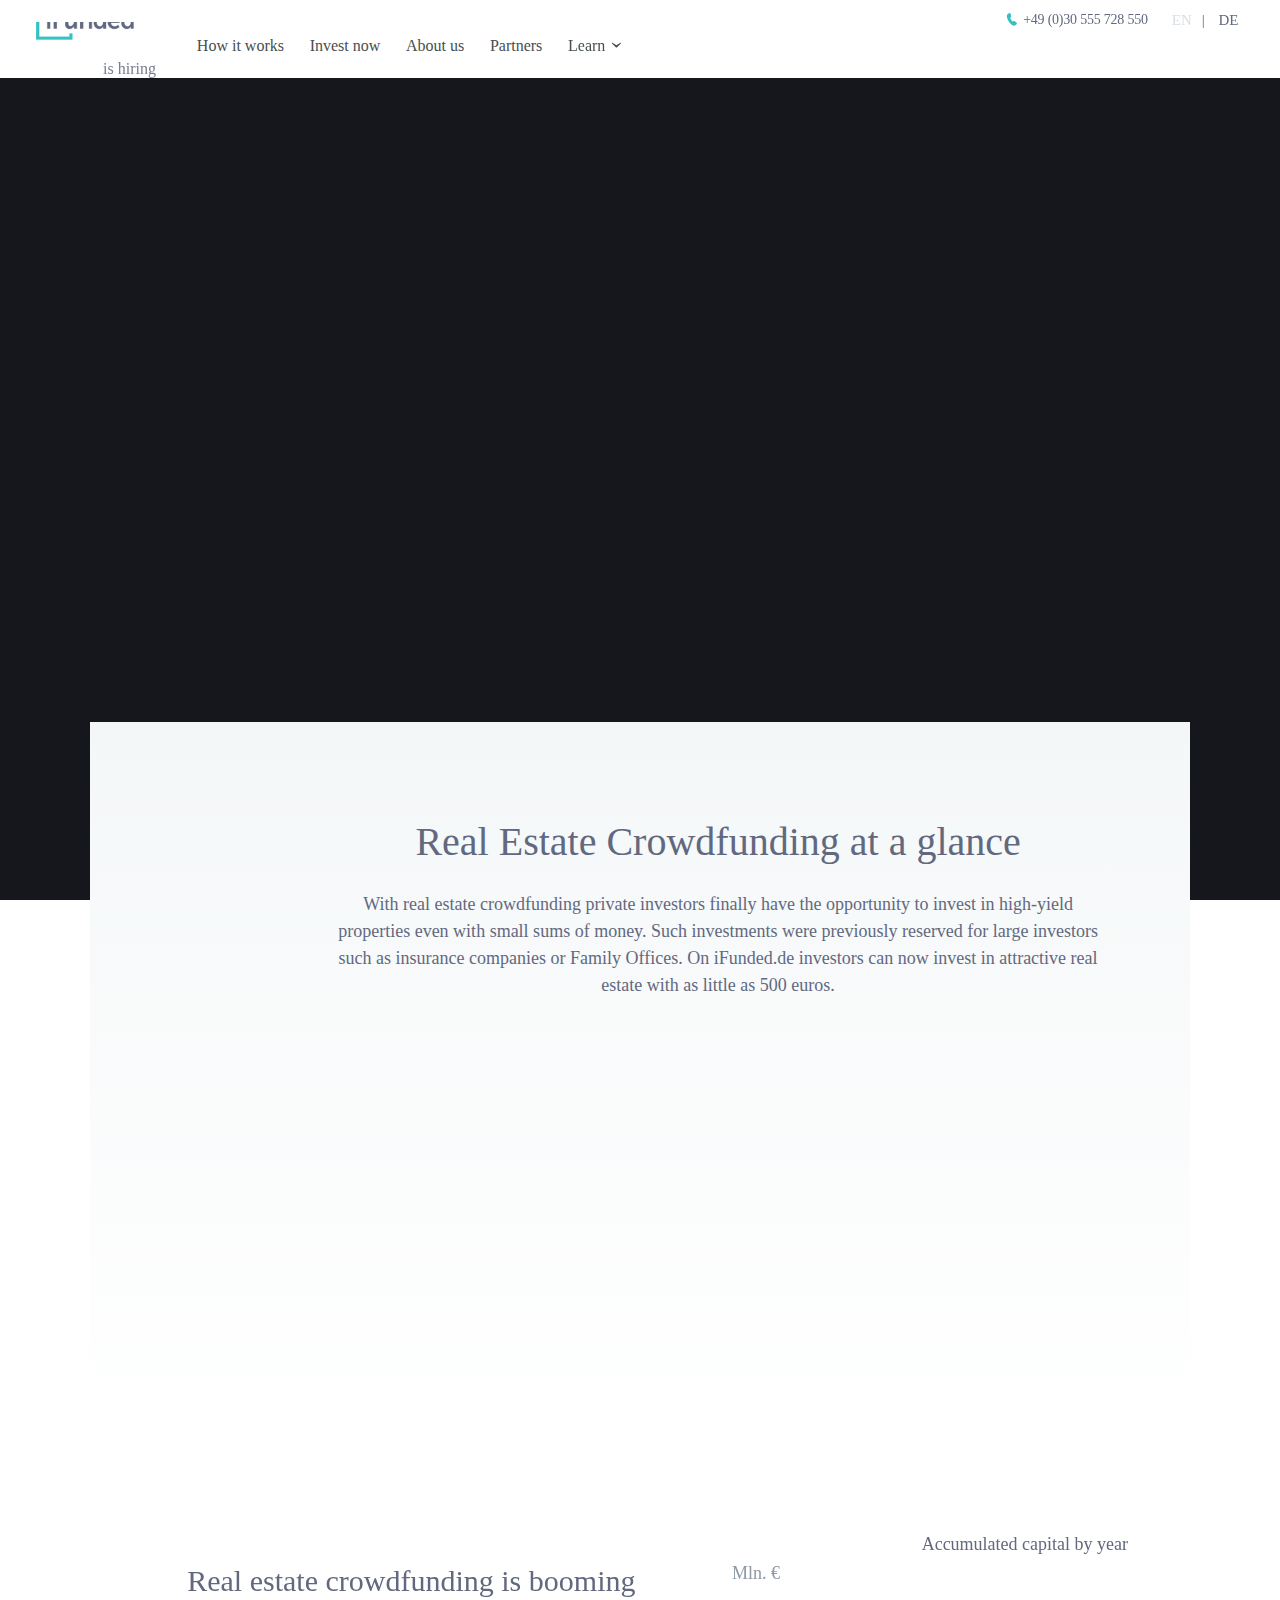
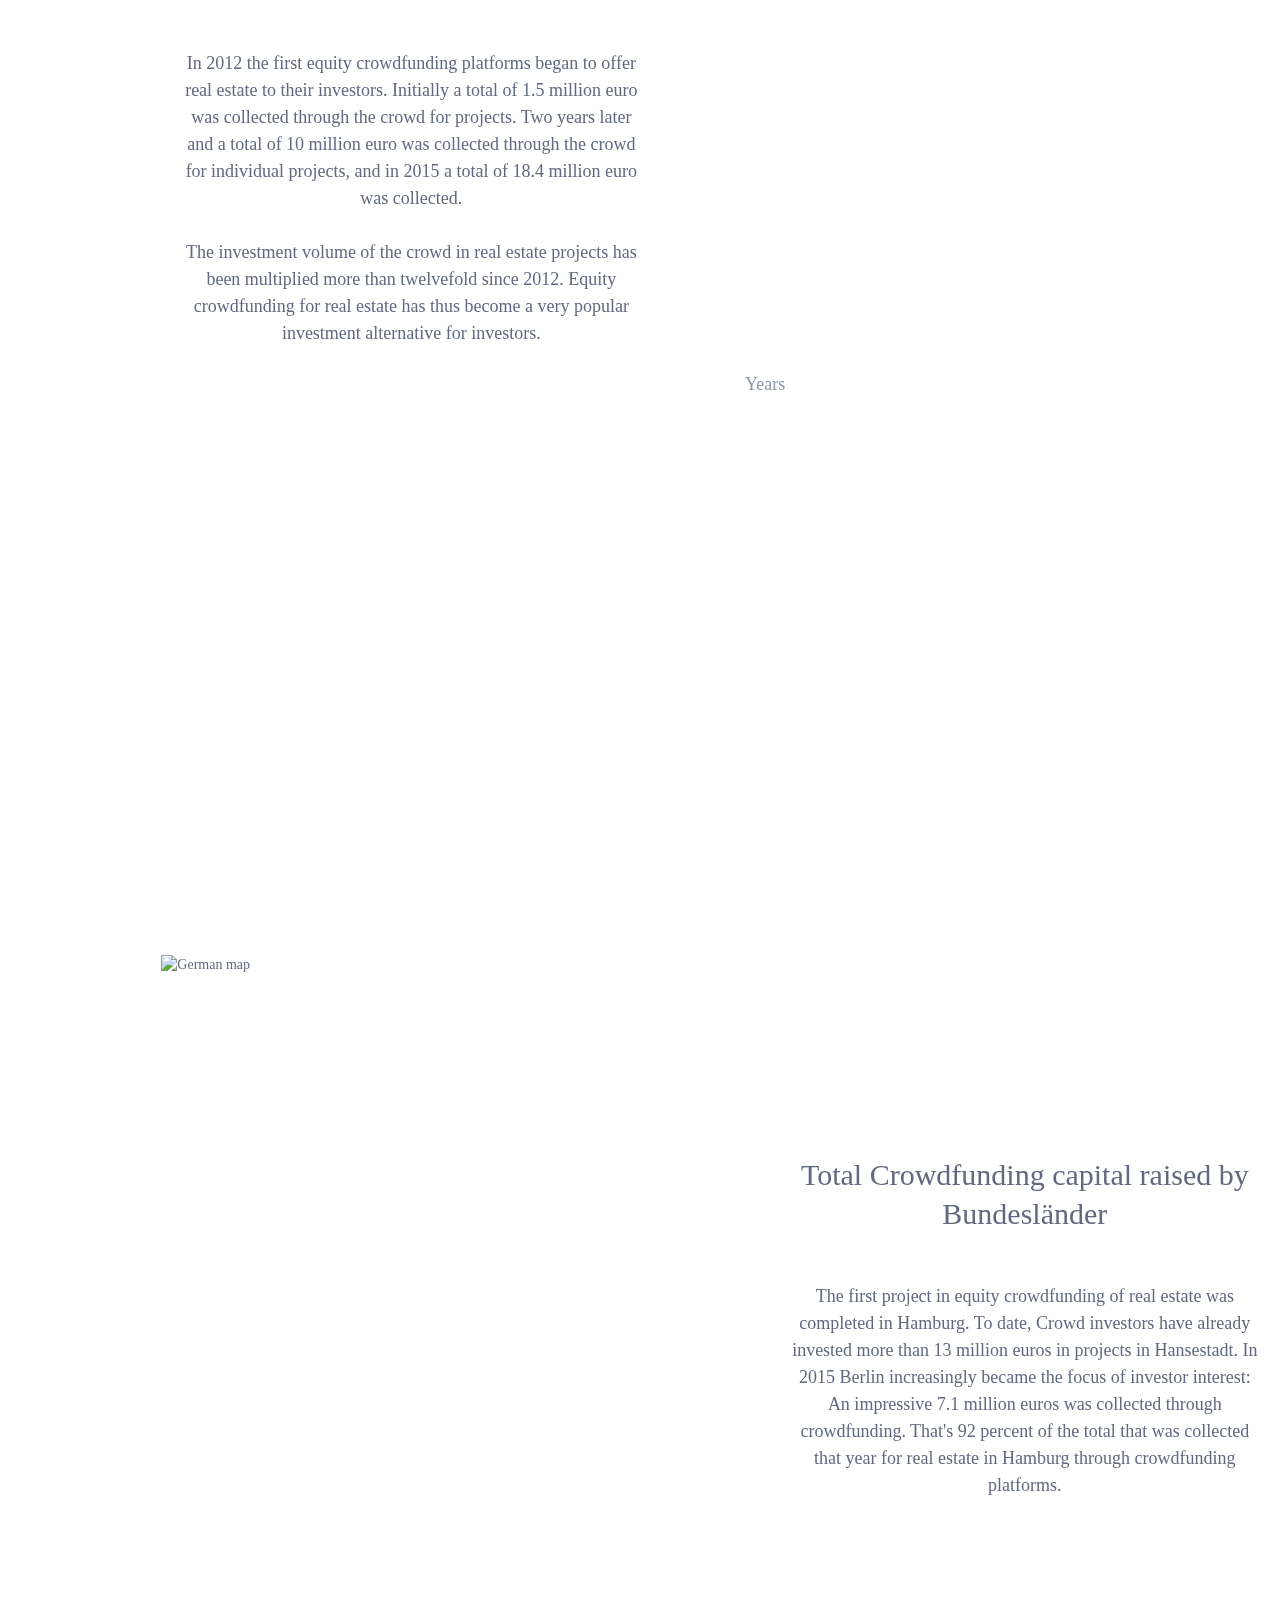
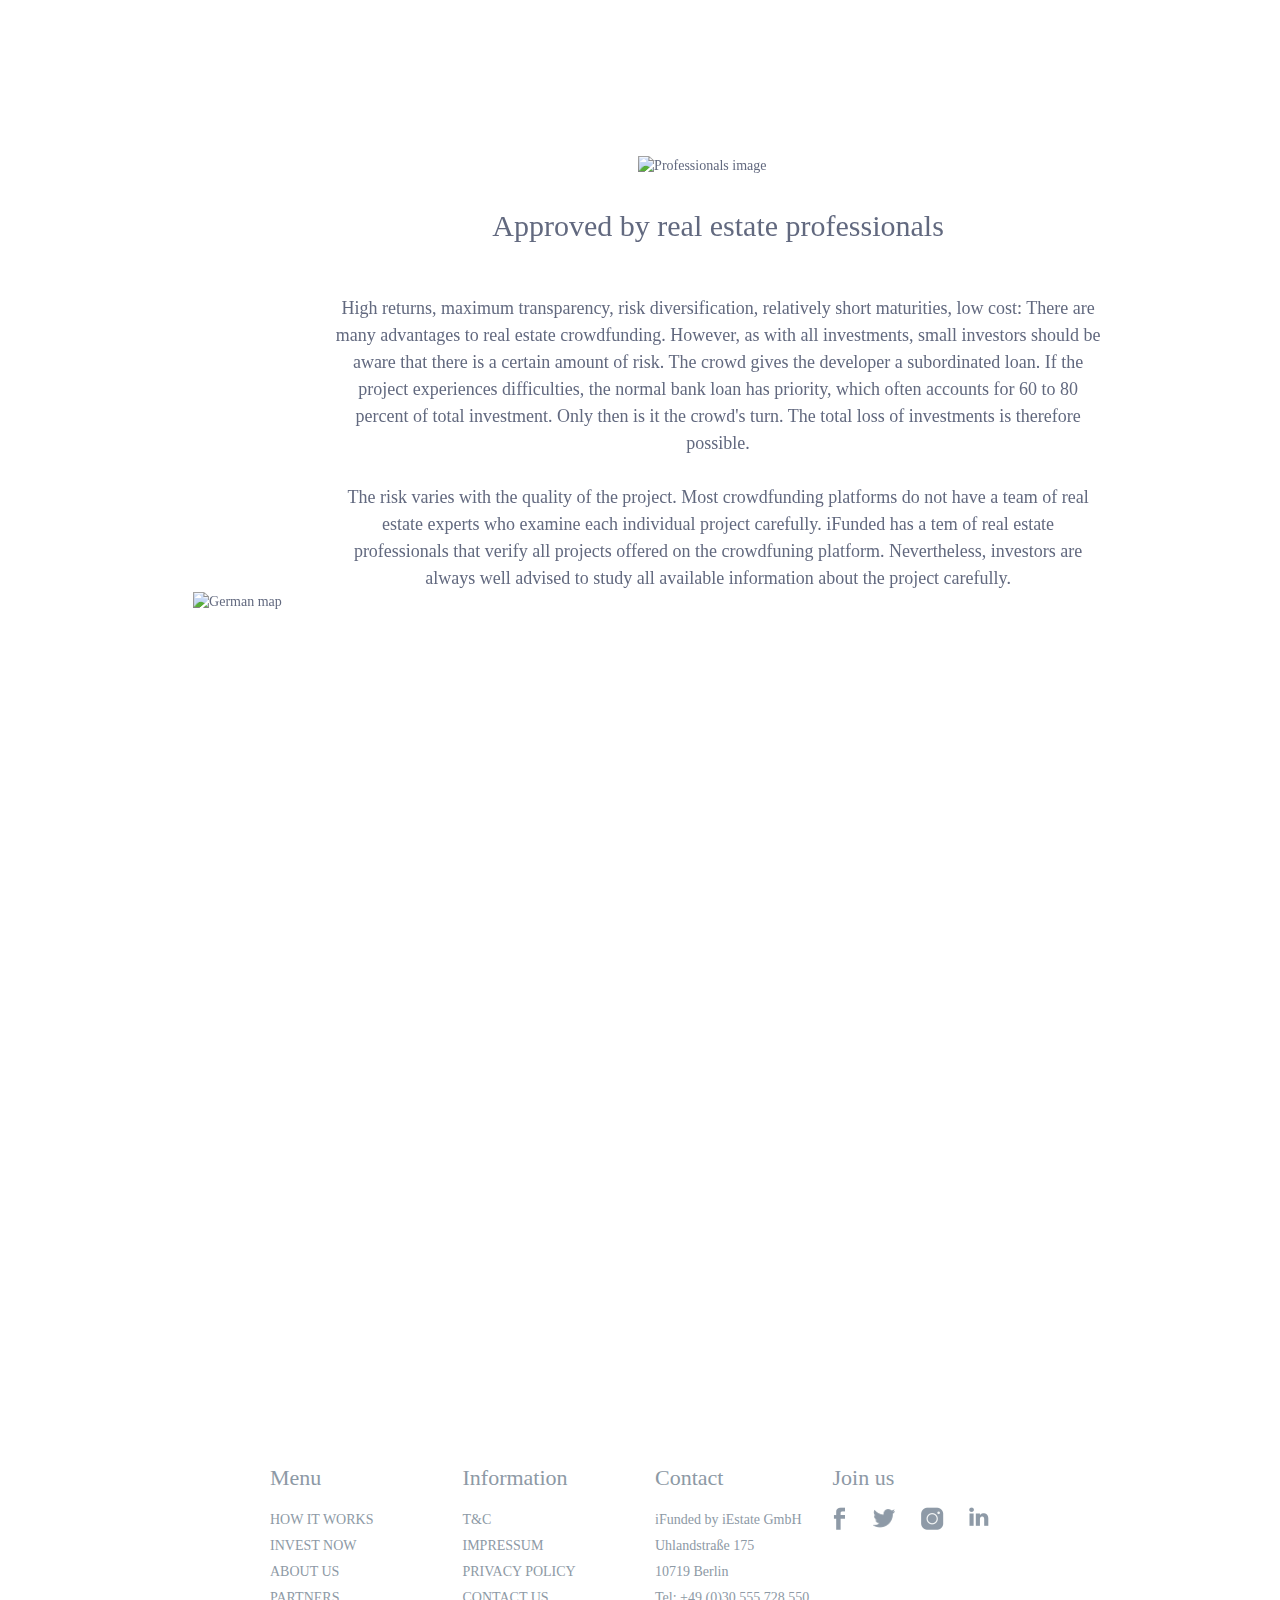
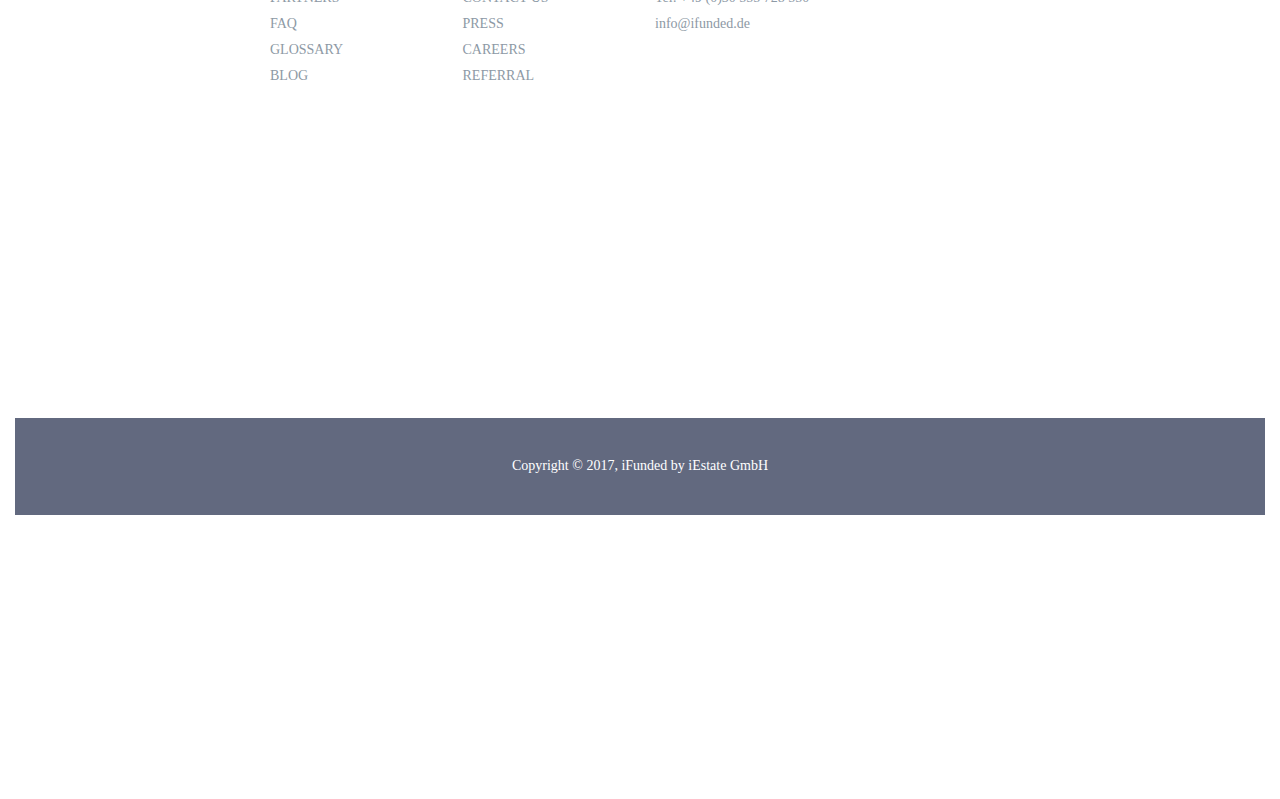
==== index.html @ b9bb8a82 "update to mobile friendly version" ====
<!DOCTYPE html>
<html lang="en">
<head>
    
    
    <title>High quality Real Estate Crowdfunding Platform in Germany | iFunded</title>

    <meta name="description" content="Real estate crowdfunding in Germany: iFunded is the direct, transparent and easy way to invest in real estate projects. Register now - it&#039;s free, simple and online." />
    <meta name="keywords" content="crowdfunding, real estate, property, invest" />

    <meta property="og:site_name" content="iFunded" />

    <meta property="og:title" content="High quality Real Estate Crowdfunding Platform in Germany | iFunded" />

    <meta property="og:description" content="Real estate crowdfunding in Germany: iFunded is the direct, transparent and easy way to invest in real estate projects. Register now - it&#039;s free, simple and online." />

    <meta property="og:image" content="https://static.ifunded.de/content/home/hero/landing_home_crop.jpg" />

    <meta property="og:image:secure_url" content="https://static.ifunded.de/content/home/hero/landing_home_crop.jpg" />


    <meta property="og:type" content="article" />

    <meta property="fb:app_id" content="672253306287029" />

    <meta property="og:locale" content="en_EN" />

    <meta property="og:locale:alternate" content=“de_DE” />

                    <meta property="og:url" content="https://ifunded.de/en/" />
        <link rel="canonical" href="https://ifunded.de/en/" />
        <link rel="alternate" hreflang="en" href="https://ifunded.de/en/" />
    
    <meta http-equiv="Content-Type" content="text/html; charset=utf-8" />
    <meta http-equiv="X-Ua-Compatible" content="IE=edge" />
    <meta charset="UTF-8" />
    <meta name="viewport" content="width=device-width, user-scalable=no, initial-scale=1.0" />

    <link rel="shortcut icon" href="https://static.ifunded.de/49d3944bb/img/favicon.png">

    <meta name="twitter:title" content="High quality Real Estate Crowdfunding Platform in Germany | iFunded" />

    <meta name="twitter:description" content="Real estate crowdfunding in Germany: iFunded is the direct, transparent and easy way to invest in real estate projects. Register now - it&#039;s free, simple and online." />

    <meta name="twitter:image" content="https://static.ifunded.de/content/home/hero/landing_home_crop.jpg">

    <meta name="twitter:site" content="@iFunded">

    <meta name="twitter:creator" content="@iFunded">

    <meta name="twitter:domain" content="iFunded" />

    <meta name="twitter:card" content="summary_large_image" />

    
    

        <script type="text/javascript">var iFunded = {locale: "en"};</script>


<style>
    @font-face {
    font-family: "SourceSansPro";
    font-style: normal;
    font-weight: normal;
    src: url("https://static.ifunded.de/49d3944bb/fonts/sourcesanspro-regular-webfont.eot?#iefix") format("embedded-opentype"), url("https://static.ifunded.de/49d3944bb/fonts/sourcesanspro-regular-webfont.woff2") format("woff2"), url("https://static.ifunded.de/49d3944bb/fonts/sourcesanspro-regular-webfont.woff") format("woff"), url("https://static.ifunded.de/49d3944bb/fonts/sourcesanspro-regular-webfont.ttf") format("truetype")
    }
    @font-face {
    font-family: "SourceSansPro";
    font-style: normal;
    font-weight: bold;
    src: url("https://static.ifunded.de/49d3944bb/fonts/sourcesanspro-bold-webfont.eot?#iefix") format("embedded-opentype"), url("https://static.ifunded.de/49d3944bb/fonts/sourcesanspro-bold-webfont.woff2") format("woff2"), url("https://static.ifunded.de/49d3944bb/fonts/sourcesanspro-bold-webfont.woff") format("woff"), url("https://static.ifunded.de/49d3944bb/fonts/sourcesanspro-bold-webfont.ttf") format("truetype")
    }
    @font-face {
    font-family: "SourceSansPro";
    font-style: normal;
    font-weight: 300;
    src: url("https://static.ifunded.de/49d3944bb/fonts/sourcesanspro-light-webfont.eot?#iefix") format("embedded-opentype"), url("https://static.ifunded.de/49d3944bb/fonts/sourcesanspro-light-webfont.woff2") format("woff2"), url("https://static.ifunded.de/49d3944bb/fonts/sourcesanspro-light-webfont.woff") format("woff"), url("https://static.ifunded.de/49d3944bb/fonts/sourcesanspro-light-webfont.ttf") format("truetype")
    }
    @font-face {
    font-family: "SourceSansPro";
    font-style: normal;
    font-weight: 500;
    src: url("https://static.ifunded.de/49d3944bb/fonts/sourcesanspro-semibold-webfont.eot?#iefix") format("embedded-opentype"), url("https://static.ifunded.de/49d3944bb/fonts/sourcesanspro-semibold-webfont.woff2") format("woff2"), url("https://static.ifunded.de/49d3944bb/fonts/sourcesanspro-semibold-webfont.woff") format("woff"), url("https://static.ifunded.de/49d3944bb/fonts/sourcesanspro-semibold-webfont.ttf") format("truetype")
    }
    .projects-preloading{
        height: 560px;
        background: url("https://static.ifunded.de/49d3944bb/img/bx-slider/bx_loader.gif") no-repeat center;
    }
    .subscribeForm.promo50 .checkList li {
        background-image: url("https://static.ifunded.de/49d3944bb/img/check-bullet.svg");
    }
    .pageFooter .socialMenu .sslProtected {
        background-image: url("https://static.ifunded.de/49d3944bb/img/ssl-protected.png");
    }
    .infotable__tdPlus {
        background: url("https://static.ifunded.de/49d3944bb/img/svg/done.svg") center no-repeat
    }

    .infotable__tdMinus {
        background: url("https://static.ifunded.de/49d3944bb/img/svg/close-icon-red-2.svg") center no-repeat
    }
    .infoCols_type7 .infoCols__betweenCols {
        background: url("https://static.ifunded.de/49d3944bb/img/svg/arrow.svg") center no-repeat;
    }

</style>


<style>
/*!
 * Bootstrap v3.3.5 (http://getbootstrap.com)
 * Copyright 2011-2016 Twitter, Inc.
 * Licensed under MIT (https://github.com/twbs/bootstrap/blob/master/LICENSE)
 *//*!
 * Generated using the Bootstrap Customizer (http://getbootstrap.com/customize/?id=3eb1bf15e5f650016ae65b99f17ae401)
 * Config saved to config.json and https://gist.github.com/3eb1bf15e5f650016ae65b99f17ae401
 *//*!
 * Bootstrap v3.3.6 (http://getbootstrap.com)
 * Copyright 2011-2015 Twitter, Inc.
 * Licensed under MIT (https://github.com/twbs/bootstrap/blob/master/LICENSE)
 *//*! normalize.css v3.0.3 | MIT License | github.com/necolas/normalize.css */html{font-family:sans-serif;-ms-text-size-adjust:100%;-webkit-text-size-adjust:100%}body{margin:0}article,aside,details,figcaption,figure,footer,header,hgroup,main,menu,nav,section,summary{display:block}audio,canvas,progress,video{display:inline-block;vertical-align:baseline}audio:not([controls]){display:none;height:0}[hidden],template{display:none}a{background-color:transparent}a:active,a:hover{outline:0}abbr[title]{border-bottom:1px dotted}b,strong{font-weight:bold}dfn{font-style:italic}h1{font-size:2em;margin:.67em 0}mark{background:#ff0;color:#000}small{font-size:80%}sub,sup{font-size:75%;line-height:0;position:relative;vertical-align:baseline}sup{top:-0.5em}sub{bottom:-0.25em}img{border:0}svg:not(:root){overflow:hidden}figure{margin:1em 40px}hr{-webkit-box-sizing:content-box;-moz-box-sizing:content-box;box-sizing:content-box;height:0}pre{overflow:auto}code,kbd,pre,samp{font-family:monospace,monospace;font-size:1em}button,input,optgroup,select,textarea{color:inherit;font:inherit;margin:0}button{overflow:visible}button,select{text-transform:none}button,html input[type="button"],input[type="reset"],input[type="submit"]{-webkit-appearance:button;cursor:pointer}button[disabled],html input[disabled]{cursor:default}button::-moz-focus-inner,input::-moz-focus-inner{border:0;padding:0}input{line-height:normal}input[type="checkbox"],input[type="radio"]{-webkit-box-sizing:border-box;-moz-box-sizing:border-box;box-sizing:border-box;padding:0}input[type="number"]::-webkit-inner-spin-button,input[type="number"]::-webkit-outer-spin-button{height:auto}input[type="search"]{-webkit-appearance:textfield;-webkit-box-sizing:content-box;-moz-box-sizing:content-box;box-sizing:content-box}input[type="search"]::-webkit-search-cancel-button,input[type="search"]::-webkit-search-decoration{-webkit-appearance:none}fieldset{border:1px solid silver;margin:0 2px;padding:.35em .625em .75em}legend{border:0;padding:0}textarea{overflow:auto}optgroup{font-weight:bold}table{border-collapse:collapse;border-spacing:0}td,th{padding:0}*{-webkit-box-sizing:border-box;-moz-box-sizing:border-box;box-sizing:border-box}*:before,*:after{-webkit-box-sizing:border-box;-moz-box-sizing:border-box;box-sizing:border-box}html{font-size:10px;-webkit-tap-highlight-color:rgba(0,0,0,0)}body{font-family:"Helvetica Neue",Helvetica,Arial,sans-serif;font-size:14px;line-height:1.42857143;color:#333;background-color:#fff}input,button,select,textarea{font-family:inherit;font-size:inherit;line-height:inherit}a{color:#337ab7;text-decoration:none}a:hover,a:focus{color:#23527c;text-decoration:underline}a:focus{outline:thin dotted;outline:5px auto -webkit-focus-ring-color;outline-offset:-2px}figure{margin:0}img{vertical-align:middle}.img-responsive{display:block;max-width:100%;height:auto}.img-rounded{border-radius:6px}.img-thumbnail{padding:4px;line-height:1.42857143;background-color:#fff;border:1px solid #ddd;border-radius:4px;-webkit-transition:all .2s ease-in-out;-o-transition:all .2s ease-in-out;transition:all .2s ease-in-out;display:inline-block;max-width:100%;height:auto}.img-circle{border-radius:50%}hr{margin-top:20px;margin-bottom:20px;border:0;border-top:1px solid #eee}.sr-only{position:absolute;width:1px;height:1px;margin:-1px;padding:0;overflow:hidden;clip:rect(0,0,0,0);border:0}.sr-only-focusable:active,.sr-only-focusable:focus{position:static;width:auto;height:auto;margin:0;overflow:visible;clip:auto}[role="button"]{cursor:pointer}.container{margin-right:auto;margin-left:auto;padding-left:15px;padding-right:15px}@media(min-width:768px){.container{width:750px}}@media(min-width:992px){.container{width:970px}}@media(min-width:1200px){.container{width:1170px}}.container-fluid{margin-right:auto;margin-left:auto;padding-left:15px;padding-right:15px}.row{margin-left:-15px;margin-right:-15px}.col-xs-1,.col-sm-1,.col-md-1,.col-lg-1,.col-xs-2,.col-sm-2,.col-md-2,.col-lg-2,.col-xs-3,.col-sm-3,.col-md-3,.col-lg-3,.col-xs-4,.col-sm-4,.col-md-4,.col-lg-4,.col-xs-5,.col-sm-5,.col-md-5,.col-lg-5,.col-xs-6,.col-sm-6,.col-md-6,.col-lg-6,.col-xs-7,.col-sm-7,.col-md-7,.col-lg-7,.col-xs-8,.col-sm-8,.col-md-8,.col-lg-8,.col-xs-9,.col-sm-9,.col-md-9,.col-lg-9,.col-xs-10,.col-sm-10,.col-md-10,.col-lg-10,.col-xs-11,.col-sm-11,.col-md-11,.col-lg-11,.col-xs-12,.col-sm-12,.col-md-12,.col-lg-12{position:relative;min-height:1px;padding-left:15px;padding-right:15px}.col-xs-1,.col-xs-2,.col-xs-3,.col-xs-4,.col-xs-5,.col-xs-6,.col-xs-7,.col-xs-8,.col-xs-9,.col-xs-10,.col-xs-11,.col-xs-12{float:left}.col-xs-12{width:100%}.col-xs-11{width:91.66666667%}.col-xs-10{width:83.33333333%}.col-xs-9{width:75%}.col-xs-8{width:66.66666667%}.col-xs-7{width:58.33333333%}.col-xs-6{width:50%}.col-xs-5{width:41.66666667%}.col-xs-4{width:33.33333333%}.col-xs-3{width:25%}.col-xs-2{width:16.66666667%}.col-xs-1{width:8.33333333%}.col-xs-pull-12{right:100%}.col-xs-pull-11{right:91.66666667%}.col-xs-pull-10{right:83.33333333%}.col-xs-pull-9{right:75%}.col-xs-pull-8{right:66.66666667%}.col-xs-pull-7{right:58.33333333%}.col-xs-pull-6{right:50%}.col-xs-pull-5{right:41.66666667%}.col-xs-pull-4{right:33.33333333%}.col-xs-pull-3{right:25%}.col-xs-pull-2{right:16.66666667%}.col-xs-pull-1{right:8.33333333%}.col-xs-pull-0{right:auto}.col-xs-push-12{left:100%}.col-xs-push-11{left:91.66666667%}.col-xs-push-10{left:83.33333333%}.col-xs-push-9{left:75%}.col-xs-push-8{left:66.66666667%}.col-xs-push-7{left:58.33333333%}.col-xs-push-6{left:50%}.col-xs-push-5{left:41.66666667%}.col-xs-push-4{left:33.33333333%}.col-xs-push-3{left:25%}.col-xs-push-2{left:16.66666667%}.col-xs-push-1{left:8.33333333%}.col-xs-push-0{left:auto}.col-xs-offset-12{margin-left:100%}.col-xs-offset-11{margin-left:91.66666667%}.col-xs-offset-10{margin-left:83.33333333%}.col-xs-offset-9{margin-left:75%}.col-xs-offset-8{margin-left:66.66666667%}.col-xs-offset-7{margin-left:58.33333333%}.col-xs-offset-6{margin-left:50%}.col-xs-offset-5{margin-left:41.66666667%}.col-xs-offset-4{margin-left:33.33333333%}.col-xs-offset-3{margin-left:25%}.col-xs-offset-2{margin-left:16.66666667%}.col-xs-offset-1{margin-left:8.33333333%}.col-xs-offset-0{margin-left:0}@media(min-width:768px){.col-sm-1,.col-sm-2,.col-sm-3,.col-sm-4,.col-sm-5,.col-sm-6,.col-sm-7,.col-sm-8,.col-sm-9,.col-sm-10,.col-sm-11,.col-sm-12{float:left}.col-sm-12{width:100%}.col-sm-11{width:91.66666667%}.col-sm-10{width:83.33333333%}.col-sm-9{width:75%}.col-sm-8{width:66.66666667%}.col-sm-7{width:58.33333333%}.col-sm-6{width:50%}.col-sm-5{width:41.66666667%}.col-sm-4{width:33.33333333%}.col-sm-3{width:25%}.col-sm-2{width:16.66666667%}.col-sm-1{width:8.33333333%}.col-sm-pull-12{right:100%}.col-sm-pull-11{right:91.66666667%}.col-sm-pull-10{right:83.33333333%}.col-sm-pull-9{right:75%}.col-sm-pull-8{right:66.66666667%}.col-sm-pull-7{right:58.33333333%}.col-sm-pull-6{right:50%}.col-sm-pull-5{right:41.66666667%}.col-sm-pull-4{right:33.33333333%}.col-sm-pull-3{right:25%}.col-sm-pull-2{right:16.66666667%}.col-sm-pull-1{right:8.33333333%}.col-sm-pull-0{right:auto}.col-sm-push-12{left:100%}.col-sm-push-11{left:91.66666667%}.col-sm-push-10{left:83.33333333%}.col-sm-push-9{left:75%}.col-sm-push-8{left:66.66666667%}.col-sm-push-7{left:58.33333333%}.col-sm-push-6{left:50%}.col-sm-push-5{left:41.66666667%}.col-sm-push-4{left:33.33333333%}.col-sm-push-3{left:25%}.col-sm-push-2{left:16.66666667%}.col-sm-push-1{left:8.33333333%}.col-sm-push-0{left:auto}.col-sm-offset-12{margin-left:100%}.col-sm-offset-11{margin-left:91.66666667%}.col-sm-offset-10{margin-left:83.33333333%}.col-sm-offset-9{margin-left:75%}.col-sm-offset-8{margin-left:66.66666667%}.col-sm-offset-7{margin-left:58.33333333%}.col-sm-offset-6{margin-left:50%}.col-sm-offset-5{margin-left:41.66666667%}.col-sm-offset-4{margin-left:33.33333333%}.col-sm-offset-3{margin-left:25%}.col-sm-offset-2{margin-left:16.66666667%}.col-sm-offset-1{margin-left:8.33333333%}.col-sm-offset-0{margin-left:0}}@media(min-width:992px){.col-md-1,.col-md-2,.col-md-3,.col-md-4,.col-md-5,.col-md-6,.col-md-7,.col-md-8,.col-md-9,.col-md-10,.col-md-11,.col-md-12{float:left}.col-md-12{width:100%}.col-md-11{width:91.66666667%}.col-md-10{width:83.33333333%}.col-md-9{width:75%}.col-md-8{width:66.66666667%}.col-md-7{width:58.33333333%}.col-md-6{width:50%}.col-md-5{width:41.66666667%}.col-md-4{width:33.33333333%}.col-md-3{width:25%}.col-md-2{width:16.66666667%}.col-md-1{width:8.33333333%}.col-md-pull-12{right:100%}.col-md-pull-11{right:91.66666667%}.col-md-pull-10{right:83.33333333%}.col-md-pull-9{right:75%}.col-md-pull-8{right:66.66666667%}.col-md-pull-7{right:58.33333333%}.col-md-pull-6{right:50%}.col-md-pull-5{right:41.66666667%}.col-md-pull-4{right:33.33333333%}.col-md-pull-3{right:25%}.col-md-pull-2{right:16.66666667%}.col-md-pull-1{right:8.33333333%}.col-md-pull-0{right:auto}.col-md-push-12{left:100%}.col-md-push-11{left:91.66666667%}.col-md-push-10{left:83.33333333%}.col-md-push-9{left:75%}.col-md-push-8{left:66.66666667%}.col-md-push-7{left:58.33333333%}.col-md-push-6{left:50%}.col-md-push-5{left:41.66666667%}.col-md-push-4{left:33.33333333%}.col-md-push-3{left:25%}.col-md-push-2{left:16.66666667%}.col-md-push-1{left:8.33333333%}.col-md-push-0{left:auto}.col-md-offset-12{margin-left:100%}.col-md-offset-11{margin-left:91.66666667%}.col-md-offset-10{margin-left:83.33333333%}.col-md-offset-9{margin-left:75%}.col-md-offset-8{margin-left:66.66666667%}.col-md-offset-7{margin-left:58.33333333%}.col-md-offset-6{margin-left:50%}.col-md-offset-5{margin-left:41.66666667%}.col-md-offset-4{margin-left:33.33333333%}.col-md-offset-3{margin-left:25%}.col-md-offset-2{margin-left:16.66666667%}.col-md-offset-1{margin-left:8.33333333%}.col-md-offset-0{margin-left:0}}@media(min-width:1200px){.col-lg-1,.col-lg-2,.col-lg-3,.col-lg-4,.col-lg-5,.col-lg-6,.col-lg-7,.col-lg-8,.col-lg-9,.col-lg-10,.col-lg-11,.col-lg-12{float:left}.col-lg-12{width:100%}.col-lg-11{width:91.66666667%}.col-lg-10{width:83.33333333%}.col-lg-9{width:75%}.col-lg-8{width:66.66666667%}.col-lg-7{width:58.33333333%}.col-lg-6{width:50%}.col-lg-5{width:41.66666667%}.col-lg-4{width:33.33333333%}.col-lg-3{width:25%}.col-lg-2{width:16.66666667%}.col-lg-1{width:8.33333333%}.col-lg-pull-12{right:100%}.col-lg-pull-11{right:91.66666667%}.col-lg-pull-10{right:83.33333333%}.col-lg-pull-9{right:75%}.col-lg-pull-8{right:66.66666667%}.col-lg-pull-7{right:58.33333333%}.col-lg-pull-6{right:50%}.col-lg-pull-5{right:41.66666667%}.col-lg-pull-4{right:33.33333333%}.col-lg-pull-3{right:25%}.col-lg-pull-2{right:16.66666667%}.col-lg-pull-1{right:8.33333333%}.col-lg-pull-0{right:auto}.col-lg-push-12{left:100%}.col-lg-push-11{left:91.66666667%}.col-lg-push-10{left:83.33333333%}.col-lg-push-9{left:75%}.col-lg-push-8{left:66.66666667%}.col-lg-push-7{left:58.33333333%}.col-lg-push-6{left:50%}.col-lg-push-5{left:41.66666667%}.col-lg-push-4{left:33.33333333%}.col-lg-push-3{left:25%}.col-lg-push-2{left:16.66666667%}.col-lg-push-1{left:8.33333333%}.col-lg-push-0{left:auto}.col-lg-offset-12{margin-left:100%}.col-lg-offset-11{margin-left:91.66666667%}.col-lg-offset-10{margin-left:83.33333333%}.col-lg-offset-9{margin-left:75%}.col-lg-offset-8{margin-left:66.66666667%}.col-lg-offset-7{margin-left:58.33333333%}.col-lg-offset-6{margin-left:50%}.col-lg-offset-5{margin-left:41.66666667%}.col-lg-offset-4{margin-left:33.33333333%}.col-lg-offset-3{margin-left:25%}.col-lg-offset-2{margin-left:16.66666667%}.col-lg-offset-1{margin-left:8.33333333%}.col-lg-offset-0{margin-left:0}}.tooltip{position:absolute;z-index:1070;display:block;font-family:"Helvetica Neue",Helvetica,Arial,sans-serif;font-style:normal;font-weight:normal;letter-spacing:normal;line-break:auto;line-height:1.42857143;text-align:left;text-align:start;text-decoration:none;text-shadow:none;text-transform:none;white-space:normal;word-break:normal;word-spacing:normal;word-wrap:normal;font-size:12px;opacity:0;filter:alpha(opacity=0)}.tooltip.in{opacity:.9;filter:alpha(opacity=90)}.tooltip.top{margin-top:-3px;padding:5px 0}.tooltip.right{margin-left:3px;padding:0 5px}.tooltip.bottom{margin-top:3px;padding:5px 0}.tooltip.left{margin-left:-3px;padding:0 5px}.tooltip-inner{max-width:200px;padding:3px 8px;color:#fff;text-align:center;background-color:#000;border-radius:4px}.tooltip-arrow{position:absolute;width:0;height:0;border-color:transparent;border-style:solid}.tooltip.top .tooltip-arrow{bottom:0;left:50%;margin-left:-5px;border-width:5px 5px 0;border-top-color:#000}.tooltip.top-left .tooltip-arrow{bottom:0;right:5px;margin-bottom:-5px;border-width:5px 5px 0;border-top-color:#000}.tooltip.top-right .tooltip-arrow{bottom:0;left:5px;margin-bottom:-5px;border-width:5px 5px 0;border-top-color:#000}.tooltip.right .tooltip-arrow{top:50%;left:0;margin-top:-5px;border-width:5px 5px 5px 0;border-right-color:#000}.tooltip.left .tooltip-arrow{top:50%;right:0;margin-top:-5px;border-width:5px 0 5px 5px;border-left-color:#000}.tooltip.bottom .tooltip-arrow{top:0;left:50%;margin-left:-5px;border-width:0 5px 5px;border-bottom-color:#000}.tooltip.bottom-left .tooltip-arrow{top:0;right:5px;margin-top:-5px;border-width:0 5px 5px;border-bottom-color:#000}.tooltip.bottom-right .tooltip-arrow{top:0;left:5px;margin-top:-5px;border-width:0 5px 5px;border-bottom-color:#000}.popover{position:absolute;top:0;left:0;z-index:1060;display:none;max-width:276px;padding:1px;font-family:"Helvetica Neue",Helvetica,Arial,sans-serif;font-style:normal;font-weight:normal;letter-spacing:normal;line-break:auto;line-height:1.42857143;text-align:left;text-align:start;text-decoration:none;text-shadow:none;text-transform:none;white-space:normal;word-break:normal;word-spacing:normal;word-wrap:normal;font-size:14px;background-color:#fff;-webkit-background-clip:padding-box;background-clip:padding-box;border:1px solid #ccc;border:1px solid rgba(0,0,0,0.2);border-radius:6px;-webkit-box-shadow:0 5px 10px rgba(0,0,0,0.2);box-shadow:0 5px 10px rgba(0,0,0,0.2)}.popover.top{margin-top:-10px}.popover.right{margin-left:10px}.popover.bottom{margin-top:10px}.popover.left{margin-left:-10px}.popover-title{margin:0;padding:8px 14px;font-size:14px;background-color:#f7f7f7;border-bottom:1px solid #ebebeb;border-radius:5px 5px 0 0}.popover-content{padding:9px 14px}.popover>.arrow,.popover>.arrow:after{position:absolute;display:block;width:0;height:0;border-color:transparent;border-style:solid}.popover>.arrow{border-width:11px}.popover>.arrow:after{border-width:10px;content:""}.popover.top>.arrow{left:50%;margin-left:-11px;border-bottom-width:0;border-top-color:#999;border-top-color:rgba(0,0,0,0.25);bottom:-11px}.popover.top>.arrow:after{content:" ";bottom:1px;margin-left:-10px;border-bottom-width:0;border-top-color:#fff}.popover.right>.arrow{top:50%;left:-11px;margin-top:-11px;border-left-width:0;border-right-color:#999;border-right-color:rgba(0,0,0,0.25)}.popover.right>.arrow:after{content:" ";left:1px;bottom:-10px;border-left-width:0;border-right-color:#fff}.popover.bottom>.arrow{left:50%;margin-left:-11px;border-top-width:0;border-bottom-color:#999;border-bottom-color:rgba(0,0,0,0.25);top:-11px}.popover.bottom>.arrow:after{content:" ";top:1px;margin-left:-10px;border-top-width:0;border-bottom-color:#fff}.popover.left>.arrow{top:50%;right:-11px;margin-top:-11px;border-right-width:0;border-left-color:#999;border-left-color:rgba(0,0,0,0.25)}.popover.left>.arrow:after{content:" ";right:1px;border-right-width:0;border-left-color:#fff;bottom:-10px}.clearfix:before,.clearfix:after,.container:before,.container:after,.container-fluid:before,.container-fluid:after,.row:before,.row:after{content:" ";display:table}.clearfix:after,.container:after,.container-fluid:after,.row:after{clear:both}.center-block{display:block;margin-left:auto;margin-right:auto}.pull-right{float:right !important}.pull-left{float:left !important}.hide{display:none !important}.show{display:block !important}.invisible{visibility:hidden}.text-hide{font:0/0 a;color:transparent;text-shadow:none;background-color:transparent;border:0}.hidden{display:none !important}.affix{position:fixed}@-ms-viewport{width:device-width}.visible-xs,.visible-sm,.visible-md,.visible-lg{display:none !important}.visible-xs-block,.visible-xs-inline,.visible-xs-inline-block,.visible-sm-block,.visible-sm-inline,.visible-sm-inline-block,.visible-md-block,.visible-md-inline,.visible-md-inline-block,.visible-lg-block,.visible-lg-inline,.visible-lg-inline-block{display:none !important}@media(max-width:767px){.visible-xs{display:block !important}table.visible-xs{display:table !important}tr.visible-xs{display:table-row !important}th.visible-xs,td.visible-xs{display:table-cell !important}}@media(max-width:767px){.visible-xs-block{display:block !important}}@media(max-width:767px){.visible-xs-inline{display:inline !important}}@media(max-width:767px){.visible-xs-inline-block{display:inline-block !important}}@media(min-width:768px) and (max-width:991px){.visible-sm{display:block !important}table.visible-sm{display:table !important}tr.visible-sm{display:table-row !important}th.visible-sm,td.visible-sm{display:table-cell !important}}@media(min-width:768px) and (max-width:991px){.visible-sm-block{display:block !important}}@media(min-width:768px) and (max-width:991px){.visible-sm-inline{display:inline !important}}@media(min-width:768px) and (max-width:991px){.visible-sm-inline-block{display:inline-block !important}}@media(min-width:992px) and (max-width:1199px){.visible-md{display:block !important}table.visible-md{display:table !important}tr.visible-md{display:table-row !important}th.visible-md,td.visible-md{display:table-cell !important}}@media(min-width:992px) and (max-width:1199px){.visible-md-block{display:block !important}}@media(min-width:992px) and (max-width:1199px){.visible-md-inline{display:inline !important}}@media(min-width:992px) and (max-width:1199px){.visible-md-inline-block{display:inline-block !important}}@media(min-width:1200px){.visible-lg{display:block !important}table.visible-lg{display:table !important}tr.visible-lg{display:table-row !important}th.visible-lg,td.visible-lg{display:table-cell !important}}@media(min-width:1200px){.visible-lg-block{display:block !important}}@media(min-width:1200px){.visible-lg-inline{display:inline !important}}@media(min-width:1200px){.visible-lg-inline-block{display:inline-block !important}}@media(max-width:767px){.hidden-xs{display:none !important}}@media(min-width:768px) and (max-width:991px){.hidden-sm{display:none !important}}@media(min-width:992px) and (max-width:1199px){.hidden-md{display:none !important}}@media(min-width:1200px){.hidden-lg{display:none !important}}.visible-print{display:none !important}@media print{.visible-print{display:block !important}table.visible-print{display:table !important}tr.visible-print{display:table-row !important}th.visible-print,td.visible-print{display:table-cell !important}}.visible-print-block{display:none !important}@media print{.visible-print-block{display:block !important}}.visible-print-inline{display:none !important}@media print{.visible-print-inline{display:inline !important}}.visible-print-inline-block{display:none !important}@media print{.visible-print-inline-block{display:inline-block !important}}@media print{.hidden-print{display:none !important}}

@charset "UTF-8";@-moz-keyframes fadeIn{0%{opacity:0}100%{opacity:1}}@-webkit-keyframes fadeIn{0%{opacity:0}100%{opacity:1}}@-o-keyframes fadeIn{0%{opacity:0}100%{opacity:1}}@-ms-keyframes fadeIn{0%{opacity:0}100%{opacity:1}}@keyframes fadeIn{0%{opacity:0}100%{opacity:1}}.page-header{position:absolute;z-index:150;background:white;width:100%;top:0;-webkit-box-shadow:0 1px 3px 0 rgba(37,39,49,0.1);-ms-box-shadow:0 1px 3px 0 rgba(37,39,49,0.1);-moz-box-shadow:0 1px 3px 0 rgba(37,39,49,0.1);-o-box-shadow:0 1px 3px 0 rgba(37,39,49,0.1);box-shadow:0 1px 3px 0 rgba(37,39,49,0.1);-webkit-transform:translate3D(0,0,0);transform:translate3D(0,0,0);-webkit-backface-visibility:hidden;backface-visibility:hidden;-webkit-transition:background-color .3s ease-in;-ms-transition:background-color .3s ease-in;-moz-transition:background-color .3s ease-in;-o-transition:background-color .3s ease-in;transition:background-color .3s ease-in}.page-header .promotion_message{position:absolute;left:0;right:0;text-align:center;margin:auto;line-height:40px;color:#62697f;font-size:14px}.page-header .promotion_message a{text-decoration:underline;-webkit-transition:color .15s ease-in;-o-transition:color .15s ease-in;transition:color .15s ease-in}.page-header .promotion_message a:hover,.page-header .promotion_message a:active,.page-header .promotion_message a:focus{color:#3abfbf}.page-header>.container{height:70px}.page-header__top{background:white;height:40px}.page-header__top .inline-lang-form{display:inline-block;float:right;margin-left:9px;color:#62697f;height:100%;font-size:15px;font-weight:300;margin-right:15px}.page-header__top .inline-lang-form input[type='submit']{padding-left:0;padding-right:0}.page-header__top .inline-lang-form .disabledLabel{display:inline;line-height:40px;color:#d8dfe4;cursor:default}.page-header__top .inline-lang-form .disabledLabel:after{content:"|";display:inline-block;margin:0 10px;color:#62697f}.page-header__top .header-phone{height:100%;display:inline-block;float:right;color:white;margin-right:15px}.page-header__top .header-phone a{line-height:40px;text-decoration:none;top:0}.page-header__top .header-phone a svg{vertical-align:middle;display:inline-block;top:0}.page-header__top .header-phone a span{margin-left:7px}.page-header__account,.page-header__logo,.page-header__navigation{height:100%}.page-header__navigation ul{margin:0}.page-header__logo{width:13%;float:left;text-align:left;position:relative}.page-header__logo a{height:100%;display:block;position:relative;-webkit-transition:color .2s ease-in;-ms-transition:color .2s ease-in;-moz-transition:color .2s ease-in;-o-transition:color .2s ease-in;transition:color .2s ease-in}.page-header__logo a:focus{outline:0}.page-header__logo a:hover{color:#3abfbf}.page-header__logo svg{position:absolute;top:50%;bottom:50%;height:60%;-webkit-transform:translate(0,-50%);-ms-transform:translate(0,-50%);-moz-transform:translate(0,-50%);-o-transform:translate(0,-50%);transform:translate(0,-50%)}.page-header__logo #rect{fill:#3abfbf}.page-header__logo #word{fill:#62697f}.page-header__navigation{width:59%;float:left;list-style:none;color:#62697f;font-size:16px;text-align:left;cursor:default}.page-header__navigation-item{list-style:none;display:inline-block;padding:0 1.5%;height:100%;line-height:70px}.page-header__navigation-item a{text-decoration:none;font-weight:300;color:#62697f;height:100%;height:100%;display:block;-webkit-transition:color .2s ease-in;-ms-transition:color .2s ease-in;-moz-transition:color .2s ease-in;-o-transition:color .2s ease-in;transition:color .2s ease-in;padding-top:3px}.page-header__navigation-item a:hover,.page-header__navigation-item a:active,.page-header__navigation-item a:focus{text-decoration:none;color:#3abfbf}.page-header__account{position:relative;width:28%;float:left;text-align:right}.page-header__account-item{text-decoration:none;font-weight:300;color:#62697f;height:100%;display:inline-block;line-height:70px;padding:0 15px;font-size:16px;padding-top:3px}.page-header__account-item a{text-decoration:none}.page-header__account-item a:active,.page-header__account-item a:focus{text-decoration:none;outline:0}.page-header__account-item.cta{line-height:normal;height:auto;padding:11px 25px;color:#3abfbf;border:1px solid #3abfbf;border-radius:30px;-webkit-transition:color .2s ease-in,background .2s ease-in;-moz-transition:color .2s ease-in,background .2s ease-in;-o-transition:color .2s ease-in,background .2s ease-in;transition:color .2s ease-in,background .2s ease-in}.page-header__account-item.cta:active{background:#3abfbf;color:#fff}.page-header--transparent .page-header__account-item:hover{text-decoration:none;color:#8d99a5}.page-header__account-item:hover{text-decoration:none;color:#3abfbf;-webkit-transition:color .2s ease-in;-moz-transition:color .2s ease-in;-o-transition:color .2s ease-in;transition:color .2s ease-in}.page-header .mobMenuBtn{padding:3px;float:right;width:28px;margin-top:20px;margin-bottom:20px}.page-header__navigation-item.page-header__navigation-item--dropdown{position:relative}.page-header__navigation-item.page-header__navigation-item--dropdown:hover>.dropdown-menu{visibility:visible;opacity:1}.page-header__navigation-item.page-header__navigation-item--dropdown:hover>.dropdown-menu a{color:#62697f}.page-header.page-header--fixed{position:fixed}.page-header.page-header--fixed .page-header__top{display:none}.page-header.page-header--transparent{background:white;-webkit-box-shadow:none;-ms-box-shadow:none;-moz-box-shadow:none;-o-box-shadow:none;box-shadow:none;-webkit-transition:background-color 0s;-ms-transition:background-color 0s;-moz-transition:background-color 0s;-o-transition:background-color 0s;transition:background-color 0s}.page-header.page-header--transparent .humburger li{background:white}.page-header.page-header--transparent .page-header__navigation-item a{color:white}.page-header.page-header--transparent .page-header__navigation-item a:hover{color:#d8dfe4}.page-header.page-header--transparent .page-header__logo #word{fill:white}.page-header.page-header--transparent .page-header__account-item{color:white;-webkit-transition:color .2s ease-in;-ms-transition:color .2s ease-in;-moz-transition:color .2s ease-in;-o-transition:color .2s ease-in;transition:color .2s ease-in}.page-header.page-header--transparent .page-header__account-item:hover{color:#d8dfe4}.page-header.page-header--transparent .page-header__account-item:first-child{position:relative}.page-header.page-header--transparent .page-header__account-item:first-child:after{content:"|";position:absolute;right:0}.page-header.page-header--transparent .page-header__account-item:first-child:hover:after{color:white}.page-header.page-header--transparent .page-header__account-item:last-child{border:0;background:0;padding:0 15px}.header-phone{height:100%;display:inline-block;float:right;color:white;margin-right:30px}.header-phone a{line-height:40px;text-decoration:none}.header-phone a svg{vertical-align:middle;display:inline-block;top:0}.header-phone a span{margin-left:7px;top:0}.clearfix:before,.page-header__top:before{content:" ";display:table}.clearfix:after,.page-header__top:after{content:" ";display:table;clear:both}.page-header__top .header-phone a span{top:0}.simple-link,.page-header__top .inline-lang-form input[type='submit'],.page-header__top .header-phone a span,.header-phone a span{background:0;outline:0;color:#62697f;border:0;text-decoration:none}.simple-link:hover,.page-header__top .inline-lang-form input[type='submit']:hover,.header-phone a span:hover{text-decoration:underline}.dropdown-menu{padding:0;background-color:white;text-align:right;position:absolute;right:-10px;top:55px;visibility:hidden;opacity:0;transition:opacity .5s ease;width:160px;-webkit-box-shadow:0 3px 6px rgba(0,0,0,0.16);-ms-box-shadow:0 3px 6px rgba(0,0,0,0.16);-moz-box-shadow:0 3px 6px rgba(0,0,0,0.16);-o-box-shadow:0 3px 6px rgba(0,0,0,0.16);box-shadow:0 3px 6px rgba(0,0,0,0.16);-webkit-transition:opacity .1s ease-in,visibility .1s ease-out;-ms-transition:opacity .1s ease-in,visibility .1s ease-out;-moz-transition:opacity .1s ease-in,visibility .1s ease-out;-o-transition:opacity .1s ease-in,visibility .1s ease-out;transition:opacity .1s ease-in,visibility .1s ease-out}.dropdown-menu__item{cursor:pointer;padding:.7rem;text-align:center}.dropdown-menu__item:hover{background-color:#f0f3f4}.dropdown-menu__item a{color:#62697f;line-height:30px;font-weight:300}.page-header.page-header--transparent .page-header__navigation-item .dropdown-menu__item a:hover{color:#62697f}.dropdown-menu__trigger{position:relative}.dropdown-menu__trigger:focus+.dropdown-menu{visibility:visible;opacity:1}.dropdown-menu__trigger::after{content:"›";position:absolute;color:inherit;font-size:24px;-webkit-transform:rotate(90deg);-ms-transform:rotate(90deg);-moz-transform:rotate(90deg);-o-transform:rotate(90deg);transform:rotate(90deg);top:2px;right:-18px}.sideBar--is-open>.page-header.page-header--transparent{background:0}.page-header__navigation a:hover,.page-header__navigation a:active,.page-header__navigation a:focus,.page-header__account a:hover,.page-header__account a:active,.page-header__account a:focus{text-decoration:none}.page-header__logo .hiring{display:inline-block;color:white;font-weight:300;position:absolute;top:50px;right:30px;opacity:0;visibility:hidden;-webkit-transition:opacity .1s ease-in,visibility .1s ease-in;-moz-transition:opacity .1s ease-in,visibility .1s ease-in;-o-transition:opacity .1s ease-in,visibility .1s ease-in;transition:opacity .1s ease-in,visibility .1s ease-in}.page-header.page-header--transparent .hiring{opacity:1;visibility:visible}.page-header__logo .hiring a{font-size:16px;text-decoration:none;color:#777e91}.page-header__logo .hiring a:hover,.page-header__logo .hiring a:active,.page-header__logo .hiring a:focus{color:#3abfbf}@media screen and (max-width:1199px){.page-header__logo .hiring{right:5px}}@media screen and (max-width:992px){.page-header>.container{height:60px}.sideBar--is-open>.page-header{background:#999}}

.hero{background-color:#16171d;color:#fff;text-align:center;top:0;margin-top:-101px;width:100%;height:100vh;max-height:1600px;min-height:568px;overflow:hidden;z-index:0;-webkit-transform:translate3D(0,0,0);transform:translate3D(0,0,0);-webkit-backface-visibility:hidden;backface-visibility:hidden}.hero__content{position:absolute;top:0;width:100%}.hero.hero--video .hero__video{height:100%;position:relative}.hero.hero--video .hero__video-poster{-webkit-transform-origin:bottom center;transform-origin:bottom center;-webkit-animation-fill-mode:both;animation-fill-mode:both;-webkit-transform:translateZ(0);transform:translateZ(0);-webkit-animation:j 60s ease alternate infinite;animation:j 60s ease alternate infinite;background-size:cover;min-width:100%;min-height:100%}.hero.hero--video .hero__video video{position:absolute;top:50%;left:50%;min-width:100%;min-height:100%;width:auto;height:auto;-webkit-transform:translateX(-50%) translateY(-50%);-ms-transform:translateX(-50%) translateY(-50%);-moz-transform:translateX(-50%) translateY(-50%);-o-transform:translateX(-50%) translateY(-50%);transform:translateX(-50%) translateY(-50%);z-index:-1000;overflow:hidden}.hero.hero--video .hero__video-overlay{height:100%;opacity:.55;position:absolute;left:0;top:0;width:100%}.hero.hero--video .hero__content{top:40%}.hero.hero--video .hero__content .cta{font-size:24px;font-weight:300;height:52px;line-height:52px;width:210px;background:0;border:2px solid white;padding-left:35px}.hero.hero--video .hero__content .cta:hover{background:none !important;-webkit-box-shadow:none !important;box-shadow:none !important}.hero.hero--video .hero__content .cta:hover svg path{fill:#3abfbf}.hero.hero--video .hero__content .cta__icon{position:absolute;height:18px;width:18px;left:0;left:18px;top:0;bottom:0;margin:auto}.hero.hero--video .hero__content .cta__icon svg{display:block;width:100%;height:100%}.hero.hero--video .hero__content .cta__icon svg path{-webkit-transition:fill .2s ease-out;-o-transition:fill .2s ease-out;transition:fill .2s ease-out}.hero.hero--video .hero__content .cta:hover{background-color:#3abfbf}.hero.hero--video .hero__headline{margin:0 1rem 3rem}.hero.hero--video .hero__headline h1{font-size:45px;margin:10px 0;font-weight:300}.hero.hero--video .hero__headline h2{font-size:24px;margin:10px 0;font-weight:300}.hero.hero--video .hero__arrow-down{position:absolute;bottom:1rem;left:50%;right:50%;cursor:pointer;opacity:0;visibility:hidden;-webkit-transition:opacity .3s ease-in,color .2s ease-in;-ms-transition:opacity .3s ease-in,color .2s ease-in;-moz-transition:opacity .3s ease-in,color .2s ease-in;-o-transition:opacity .3s ease-in,color .2s ease-in;transition:opacity .3s ease-in,color .2s ease-in}.hero.hero--video .hero__arrow-down.show{opacity:1;visibility:visible}.hero.hero--video .hero__arrow-down:before{content:"›";display:block;font-size:4em;font-weight:200;transform:rotate(90deg)}.hero.hero--video .hero__arrow-down:hover{color:#d8dfe4}.hero__footer{position:absolute;bottom:0;width:100%;height:90px;z-index:1}.hero__footer--dark{background-color:rgba(41,45,53,0.83) !important}.hero__footer .regist-block{margin:0 auto;height:100%;width:100%;max-width:1100px}.hero__footer .vertical-center{position:absolute;display:inline-block;top:50%;width:100%;margin:0;left:0;-webkit-transform:translateY(-50%);-ms-transform:translateY(-50%);-o-transform:translateY(-50%);transform:translateY(-50%)}.hero__footer .regist-block__info{font-size:21px;height:100%;position:relative;display:inline-block;position:relative;font-weight:300;width:55%;float:left;margin:0}.hero__footer .regist-block__info .vertical-align{padding:0 20px}.hero__footer .regist-block__info span{font-size:16px;display:block}.hero__footer .regist-block__form{display:inline-block;vertical-align:top;width:45%;float:left;height:100%;position:relative}.hero__footer .regist-block__form .upper-text{font-size:16px;font-weight:300;text-align:left;padding-left:20px;margin:0 0 5px}.hero__footer .regist-block__form input[type='email']{border-width:1px;width:55%;display:inline-block !important;color:black;font-size:18px;font-weight:300;line-height:52px;height:44px;max-width:476px;margin:0 10px 0 auto;color:white}.hero__footer .regist-block__form .alert-error{display:none}.hero__footer .regist-block__form input[type='submit']{display:inline-block;height:44px;font-size:18px;margin:0}.hero__footer .counter{height:100%}.hero__footer .arrow-down{height:40px;position:absolute;left:0;right:0;margin:auto;bottom:40px;cursor:pointer;-webkit-transition:opacity .5s ease-in,visibility .5s ease-in;-ms-transition:opacity .5s ease-in,visibility .5s ease-in;-moz-transition:opacity .5s ease-in,visibility .5s ease-in;-o-transition:opacity .5s ease-in,visibility .5s ease-in;transition:opacity .5s ease-in,visibility .5s ease-in}.hero__footer .arrow-down #arrow-down{margin-bottom:50px;height:48px;width:48px;-webkit-animation:bounce 3s infinite ease alternate;-ms-animation:bounce 3s infinite ease alternate;-moz-animation:bounce 3s infinite ease alternate;-o-animation:bounce 3s infinite ease alternate;animation:bounce 3s infinite ease alternate}.hero__footer .arrow-down #arrow-down *{fill:white}.hero__footer .arrow-down #arrow-down #arrow{-webkit-transition:all .4s ease;-ms-transition:all .4s ease;-moz-transition:all .4s ease;-o-transition:all .4s ease;transition:all .4s ease;-webkit-transform-origin:center top;-ms-transform-origin:center top;-moz-transform-origin:center top;-o-transform-origin:center top;transform-origin:center top;-webkit-transform:scale(1.6);-ms-transform:scale(1.6);-moz-transform:scale(1.6);-o-transform:scale(1.6);transform:scale(1.6)}.hero__footer .arrow-down #arrow-down:hover #arrow{-webkit-transform:scale(1.8);-ms-transform:scale(1.8);-moz-transform:scale(1.8);-o-transform:scale(1.8);transform:scale(1.8)}.video-overlay{position:fixed;z-index:-1;top:0;bottom:0;left:0;right:0;background:black;opacity:0;transition:all ease 500ms}.video-overlay.open{position:fixed;z-index:999999;opacity:1}.video-overlay iframe{position:absolute;left:0;right:0;top:0;bottom:0;margin:auto;width:90%;height:100%;box-shadow:0 0 15px rgba(0,0,0,0.75)}.close-video{position:absolute;right:1.5%;top:25px;width:32px;height:32px;opacity:.7;cursor:pointer;-webkit-transition:opacity .15s ease-in;-o-transition:opacity .15s ease-in;transition:opacity .15s ease-in}.close-video:hover{opacity:1}.close-video:before,.close-video:after{position:absolute;left:15px;content:' ';height:25px;width:2px;background-color:white}.close-video:before{transform:rotate(45deg)}.close-video:after{transform:rotate(-45deg)}.infoBlock.regist-mobile{display:none;margin-top:50px}.infoBlock.regist-mobile .infoBlock__title{font-weight:300;font-size:28px;margin-bottom:15px}.infoBlock.regist-mobile .infoBlock__parahraph{margin-bottom:15px}.infoBlock.regist-mobile .smallForm__btn{margin-bottom:0}@media screen and (max-width:1199px){.hero__footer .regist-block__info{width:60%}.hero__footer .regist-block__form{text-align:left;width:40%}}@media screen and (max-width:992px){.hero.hero--video .hero__headline h1{font-size:35px}.hero.hero--video .hero__headline h2{font-size:20px}.hero.hero--video .hero__content .cta{font-size:20px;height:50px;line-height:50px;width:200px}.hero{margin-top:-60px}.infoBlock.regist-mobile{display:block}}@media screen and (max-width:768px){.hero.hero--video .hero__content{top:35%}.hero.hero--video .hero__headline h1{font-size:30px}.hero.hero--video .hero__video video{-webkit-transform:translateX(-39%) translateY(-50%);-ms-transform:translateX(-39%) translateY(-50%);-moz-transform:translateX(-39%) translateY(-50%);-o-transform:translateX(-39%) translateY(-50%);transform:translateX(-39%) translateY(-50%);height:100%}}@media all and (max-width:768px) and (orientation:landscape){.video-overlay iframe{max-width:500px}}@media all and (max-width:568px) and (orientation:landscape){.video-overlay iframe{max-width:400px}}@media all and (max-width:768px) and (orientation:portrait){.video-overlay iframe{height:50%;width:100%}}@media screen and (max-width:499px){.infoBlock.regist-mobile .infoBlock__title{text-align:left}}@-moz-keyframes fadeIn{0%{opacity:0}100%{opacity:1}}@-webkit-keyframes fadeIn{0%{opacity:0}100%{opacity:1}}@-o-keyframes fadeIn{0%{opacity:0}100%{opacity:1}}@-ms-keyframes fadeIn{0%{opacity:0}100%{opacity:1}}@keyframes fadeIn{0%{opacity:0}100%{opacity:1}}@-webkit-keyframes bounce{from{-webkit-transform:translateY(10px)}to{-webkit-transform:translateY(0)}}@-moz-keyframes bounce{from{-moz-transform:translateY(10px)}to{-moz-transform:translateY(0)}}@keyframes bounce{from{-webkit-transform:translateY(10px);-moz-transform:translateY(10px);-ms-transform:translateY(10px);-o-transform:translateY(10px);transform:translateY(10px)}to{-webkit-transform:translateY(0);-moz-transform:translateY(0);-ms-transform:translateY(0);-o-transform:translateY(0);transform:translateY(0)}}

body{font-family:SourceSansPro;font-size:14px}.preload-hide{display:none}#sidebarMenu{display:none}#mobMenuToggle{display:none}body>.content{padding-top:101px}@media screen and (max-width:991px){body>div.content{padding:60px 0 0 !important}}.smallForm__btn{min-width:160px;margin:10px auto 20px}.submBtn{min-width:190px;height:45px;line-height:45px;font-size:16px;font-weight:300;text-align:center;background:#3abfbf;color:white;border:0;display:block;margin-left:auto;margin-right:auto;padding-left:15px;padding-right:15px;position:relative;-webkit-border-radius:30px;-moz-border-radius:30px;border-radius:30px}.animatedBtn{-webkit-user-select:none;-moz-user-select:none}a.animatedBtn:hover,a.animatedBtn:focus,a.animatedBtn:active{text-decoration:none}@media screen and (max-width:991px){.infoCols_type5{margin-top:50px;margin-bottom:50px}.infoCols_type5 .infoCols__colTitle{margin-top:40px}.infoCols_type5 .infoCols__colDescr{margin-bottom:50px}.infoCols_type5 .infoCols__centeredBlock{margin-bottom:0}.openingBlock.openingBlock_type2.infoBoard--soft .openingBlock__centeredBlock{margin-bottom:100px}}.infoCols_type6{margin-top:100px}.infoCols_type6 .infoCols__iconCont{width:55px;height:55px;margin-bottom:40px}.infoCols_type6 .infoCols__colTitle{font-size:20px;font-weight:300;margin-bottom:22px}.infoCols_type6 .infoCols__divider{background:#3abfbf}.infoCols_type6 .infoCols__colDescr{font-size:18px;line-height:27px;color:#8d99a5;text-align:center;max-width:220px;margin-top:16px}.infoCols_type6 .infoCols__col{margin-bottom:50px}@media screen and (max-width:991px){.infoCols_type6{margin-top:50px;margin-bottom:20px}.infoCols_type6 .infoCols__divider{background:#d8dfe4}}.infoCols_type7{margin-bottom:60px}.infoCols_type7 .infoCols__title{font-size:40px;margin-bottom:50px}.infoCols_type7 .infoCols__col{margin-bottom:40px}.infoCols_type7 .infoCols__iconCont{width:165px;height:170px;margin-bottom:10px}.infoCols_type7 .infoCols__colTitle{color:#3abfbf;font-weight:300;font-size:24px;padding-bottom:30px;padding-top:50px;position:relative}.infoCols_type7 .infoCols__colTitle::before{color:#f0f3f4;font-size:100px;line-height:125px;font-weight:400;position:absolute;left:50%;top:0;margin-left:-24px;z-index:-1}.infoCols_type7 .infoCols__colDescr{font-size:18px;color:#62697f;text-align:center;max-width:180px}.infoCols_type7 .infoCols__betweenCols{width:50px;height:20px;-webkit-background-size:cover;-moz-background-size:cover;background-size:cover;margin:80px -25px 0;float:left;position:relative}@media screen and (max-width:991px){.infoCols_type7{margin-bottom:40px}.infoCols_type7 .infoCols__title{margin-bottom:40px}.infoCols_type7 .infoCols__iconCont{width:110px;height:110px;margin-bottom:15px}.infoCols_type7 .infoCols__colTitle{padding:0;margin-bottom:10px}.infoCols_type7 .infoCols__colTitle::before{display:none}}.infoCols_type8{margin-bottom:100px}.infoCols_type8 .infoCols__col{margin-bottom:50px}.infoCols_type8 .infoCols__iconCont{width:85px;height:90px;margin-bottom:20px}.infoCols_type8 .infoCols__colTitle{font-size:30px;line-height:43px;margin-bottom:50px;font-weight:300}.infoCols_type8 .infoCols__colDescr{text-align:center;font-size:18px;line-height:27px}@media screen and (max-width:991px){.infoCols_type8{margin-bottom:0}.infoCols_type8 .infoCols__colTitle{text-align:left;margin-bottom:30px}.infoCols_type8 .infoCols__colDescr{text-align:left}}.infoCols{text-align:center}.infoCols__title{color:#62697f;font-size:30px;font-weight:400;line-height:39px;margin:0 auto}.infoCols__subtitle{font-weight:300;font-size:36px;line-height:48px;color:#62697f;margin:0 auto}.infoCols__centeredBlock{margin-left:auto;margin-right:auto}.infoCols__col{margin-left:auto;margin-right:auto}.infoCols__col .roundBtn{max-width:100%}.infoCols__iconCont{width:85px;height:85px;background:center no-repeat;-webkit-background-size:contain;-moz-background-size:contain;background-size:contain;margin:0 auto;text-align:center;position:relative}.infoCols__iconCont>.SVGicon{height:100%;width:auto;position:absolute;left:50%;-webkit-transform:translateX(-50%);-moz-transform:translateX(-50%);-ms-transform:translateX(-50%);-o-transform:translateX(-50%);transform:translateX(-50%)}.infoCols__iconCont_type2{background-position-x:108%}.infoCols__iconCont_type2>.SVGicon{left:65%}.infoCols__descr{font-weight:300;font-size:18px;line-height:28px;color:#62697f;margin:0 auto}.infoCols__colTitle{font-weight:400;font-size:18px;line-height:21px;color:#62697f;margin:0 auto}.infoCols__colDescr{font-size:14px;line-height:21px;color:#62697f;font-weight:300;text-align:left;margin:0 auto}.infoCols__divider{width:80px;height:1px;display:block;margin:0 auto;background:#d8dfe4;opacity:.8}@media screen and (min-width:992px){.infoCols__iconCont path{-webkit-transition:stroke .2s ease-out;-moz-transition:stroke .2s ease-out;transition:stroke .2s ease-out}.infoCols__col:hover .infoCols__iconCont path{stroke:#3abfbf}}.infoCols_type6{margin-top:100px}.infoCols_type6 .infoCols__iconCont{width:55px;height:55px;margin-bottom:40px}.infoCols_type6 .infoCols__colTitle{font-size:20px;font-weight:300;margin-bottom:22px}.infoCols_type6 .infoCols__divider{background:#3abfbf}.infoCols_type6 .infoCols__colDescr{font-size:18px;line-height:27px;color:#8d99a5;text-align:center;max-width:220px;margin-top:16px}.infoCols_type6 .infoCols__col{margin-bottom:50px}@media screen and (max-width:991px){.infoCols_type6{margin-top:50px;margin-bottom:20px}.infoCols_type6 .infoCols__divider{background:#d8dfe4}}.infoCols_type7{margin-bottom:60px}.infoCols_type7 .infoCols__title{font-size:40px;margin-bottom:50px}.infoCols_type7 .infoCols__col{margin-bottom:40px}.infoCols_type7 .infoCols__iconCont{width:165px;height:170px;margin-bottom:10px}.infoCols_type7 .infoCols__colTitle{color:#3abfbf;font-weight:300;font-size:24px;padding-bottom:30px;padding-top:50px;position:relative}.infoCols_type7 .infoCols__colTitle::before{color:#f0f3f4;font-size:100px;line-height:125px;font-weight:400;position:absolute;left:50%;top:0;margin-left:-24px;z-index:-1}.infoCols_type7 .infoCols__colDescr{font-size:18px;color:#62697f;text-align:center;max-width:180px}.infoCols_type7 .infoCols__betweenCols{width:50px;height:20px;-webkit-background-size:cover;-moz-background-size:cover;background-size:cover;margin:80px -25px 0;float:left;position:relative}@media screen and (max-width:991px){.infoCols_type7{margin-bottom:40px}.infoCols_type7 .infoCols__title{margin-bottom:40px}.infoCols_type7 .infoCols__iconCont{width:110px;height:110px;margin-bottom:15px}.infoCols_type7 .infoCols__colTitle{padding:0;margin-bottom:10px}.infoCols_type7 .infoCols__colTitle::before{display:none}}.infoCols_type8{margin-bottom:100px}.infoCols_type8 .infoCols__col{margin-bottom:50px}.infoCols_type8 .infoCols__iconCont{width:85px;height:90px;margin-bottom:20px}.infoCols_type8 .infoCols__colTitle{font-size:30px;line-height:43px;margin-bottom:50px;font-weight:300}.infoCols_type8 .infoCols__colDescr{text-align:center;font-size:18px;line-height:27px}@media screen and (max-width:991px){.infoCols_type8{margin-bottom:0}.infoCols_type8 .infoCols__colTitle{text-align:left;margin-bottom:30px}.infoCols_type8 .infoCols__colDescr{text-align:left}}.infoBlock{color:#62697f}.infoBlock__title{font-size:30px;font-weight:400;line-height:39px;margin:0 auto;text-align:center}.infoBlock__parahraph{margin:0 auto;font-size:18px;font-weight:300;line-height:27px;text-align:center}.infoBlock__subtitle{margin:0 auto;font-size:20px;line-height:28px;font-weight:400;display:block;text-align:center}.infoBlock__img{display:block;margin:0 auto}.infoBlock__smallDescr{font-size:12px;display:block;margin:0 auto;text-align:center;color:#8d99a5}.infoBlock_type1{margin-top:100px;margin-bottom:100px}.infoBlock_type1 .infoBlock__title{margin-bottom:30px}.infoBlock_type1 .infoBlock__parahraph{margin-bottom:20px}@media screen and (max-width:991px){.infoBlock_type1{margin-top:70px;margin-bottom:30px}.infoBlock_type1 .infoBlock__parahraph{text-align:left}.infoBlock_type1 .infoBlock__subtitle{text-align:left}}.infoBlock_type2{padding-top:100px;padding-bottom:115px;background:#f9fbfc}.infoBlock_type2 .infoBlock__title{font-size:40px;margin-bottom:30px}.infoBlock_type2 .infoBlock__parahraph{max-width:770px}@media screen and (max-width:991px){.infoBlock_type2{padding-top:0;padding-bottom:0}.infoBlock_type2 .infoBlock__title{text-align:left;margin-bottom:30px}.infoBlock_type2 .infoBlock__parahraph{text-align:left;max-width:100%}}.infoBlock_type3{background:#f9fbfc;padding-bottom:80px}.infoBlock_type3 .infoBlock__title{font-weight:300;line-height:43px;margin-bottom:50px}.infoBlock_type3 .infoBlock__parahraph{text-align:left}@media screen and (max-width:991px){.infoBlock_type3{padding-bottom:0}.infoBlock_type3 .infoBlock__title{margin-bottom:30px;text-align:left}.infoBlock_type3 .infoBlock__parahraph{text-align:left}}.infoBlock_type4{padding-bottom:80px;background:#f9fbfc}.infoBlock_type4 .infoBlock__title{font-weight:300;line-height:43px;margin-bottom:50px}.infoBlock_type4 .infoBlock__parahraph{text-align:left}@media screen and (max-width:991px){.infoBlock_type4{padding-bottom:40px}.infoBlock_type4 .infoBlock__title{margin-bottom:30px;text-align:left}}.infoBlock_type5{margin-bottom:100px}.infoBlock_type5 .infoBlock__img{width:160px;margin-bottom:30px}.infoBlock_type5 .infoBlock__title{font-weight:300;margin-bottom:50px}.infoBlock_type5 .infoBlock__parahraph{max-width:770px}.infoBlock_type5 .infoBlock__btn{min-width:250px;margin-top:70px;margin-bottom:50px}.infoBlock_type5 .infoBlock__highlightText{color:#f16b6f}@media screen and (max-width:991px){.infoBlock_type5{margin-bottom:50px}.infoBlock_type5 .infoBlock__title{text-align:left;margin-bottom:30px}.infoBlock_type5 .infoBlock__parahraph{max-width:100%;text-align:left}}.infoBlock_type6{margin-bottom:150px}.infoBlock_type6 .infoBlock__title{font-weight:300;margin-top:140px;margin-bottom:50px}.infoBlock_type6 .infoBlock__parahraph{max-width:470px}.infoBlock_type6 .canvasWrapp{padding-top:30px;width:100%;position:relative;padding-left:30px}.infoBlock_type6 .canvasWrapp .canvasCustomTooltip{font-size:18px;line-height:20px;color:#8d99a5;background:white;font-weight:400}.infoBlock_type6 .canvasWrapp #bar-chart-tooltip-1{position:absolute;top:5px;left:-1px}.infoBlock_type6 .canvasWrapp #bar-chart-tooltip-2{position:absolute;left:12px;bottom:20px}@media screen and (max-width:991px){.info-list-item{padding:8px !important}.infoBlock_type6{margin-bottom:50px}.infoBlock_type6 .infoBlock__title{margin-top:0;margin-bottom:30px;text-align:left}.infoBlock_type6 .infoBlock__parahraph{text-align:left;margin-bottom:50px;max-width:100%}.infoBlock_type6 .infoBlock__parahraph_type2{font-size:12px;margin-bottom:15px;text-align:center}}.infoBlock_type7{margin-bottom:150px}.infoBlock_type7 .infoBlock__img{width:100%;max-width:500px;margin-left:auto;margin-right:auto;display:block}.infoBlock_type7 .infoBlock__title{font-weight:300;margin-top:200px;margin-bottom:50px}.infoBlock_type7 .infoBlock__parahraph{max-width:470px}@media screen and (max-width:991px){.infoBlock_type7{margin-bottom:50px}.infoBlock_type7 .infoBlock__title{margin-top:0;margin-bottom:30px;text-align:left}.infoBlock_type7 .infoBlock__parahraph{margin-bottom:50px;max-width:100%;text-align:left}}.infotable{margin-bottom:140px}.infotable__table{width:100%;background:white;-webkit-box-shadow:0 0 22px 0 #d2e7e7;-moz-box-shadow:0 0 22px 0 #d2e7e7;box-shadow:0 0 22px 0 #d2e7e7;-webkit-border-radius:6px;-moz-border-radius:6px;border-radius:6px;text-align:center;margin-bottom:10px}.infotable__table td{min-height:70px;padding:15px 28px;border-right:1px solid #d8dfe4}.infotable__table td:last-child{border-right:0}.infotable__table--light .infotable__tbody td{font-weight:300}.infotable__thead{font-size:14px;line-height:20px;font-weight:500;color:#62697f;border-bottom:1px solid #d8dfe4;text-transform:uppercase}.infotable__tbody{font-size:16px;line-height:20px;color:#62697f;font-weight:300}.infotable__tbody tr:nth-child(even){background:#f9fbfc}.infotable__frstCol{text-align:left}.infotable__helpCont{margin-top:200px;margin-bottom:200px}.infotable__helpIcon{width:60px;height:60px;display:block;margin:0 auto 23px}.infotable__helpText{font-size:18px;color:#62697f;display:block;text-align:center;font-weight:400}.infotable_type1{overflow:hidden;position:relative}.infotable_type1::before{content:"";position:absolute;z-index:-1;background:#f9fbfc;top:-50%;width:200%;height:100%;left:-50%;-webkit-transform:rotate(-12deg);-moz-transform:rotate(-12deg);-ms-transform:rotate(-12deg);-o-transform:rotate(-12deg);transform:rotate(-12deg);overflow:hidden}@media screen and (max-width:991px){.infotable_type1{margin-bottom:60px}}@media screen and (max-width:991px){.infotable__table td{padding:5px 10px;font-size:14px}.infotable__thead td{font-size:12px}}@media screen and (min-width:500px){.infotable__helpCont{display:none}}@media screen and (max-width:499px){.infotable__table{display:none}.infoBlock__parahraph{text-align:left;margin-bottom:50px}}.subscribeForm{margin-top:14px;margin-bottom:70px;text-align:center;color:#8d99a5;font-size:14px}.subscribeForm>label{color:#62697f;font-size:26px;font-weight:300;margin-bottom:5px}.subscribeForm .betweenText{margin-top:6px;font-weight:300;margin-bottom:20px;max-width:570px;margin-left:auto;margin-right:auto}.subscribeForm .betweenText2{font-weight:300;font-size:16px;color:#62697f;line-height:23px;padding:0 15px;width:100%;max-width:600px;-webkit-animation-duration:400ms;-moz-animation-duration:400ms;animation-duration:400ms;margin:0;left:50%;-webkit-transform:translateX(-50%);-moz-transform:translateX(-50%);-ms-transform:translateX(-50%);-o-transform:translateX(-50%);transform:translateX(-50%);position:absolute;z-index:1}.subscribeForm .subscribeRow{width:100%;max-width:650px;margin:22px auto 0;height:45px;color:#8d99a5;-webkit-animation-duration:400ms;-moz-animation-duration:400ms;animation-duration:400ms}.subscribeForm .subscribeRow .inpField{float:left;font-size:18px;background:white}.subscribeForm .subscribeRow .submBtn{width:23%;min-width:0;float:left;font-size:18px;font-weight:400;margin-left:5px}@media screen and (min-width:992px){.subscribeForm .subscribeRow .inpField{width:71%}}@media screen and (max-width:991px){.subscribeForm{margin-top:0;margin-bottom:0}.subscribeForm>label{font-size:20px;margin-bottom:22px;text-align:center}}.subscribeForm.promo50 .betweenText{font-size:18px;font-weight:bold}.subscribeForm.promo50 .checkList li{background-repeat:no-repeat;background-size:18px;background-position:0 2px;padding-left:25px}.subscribeForm.promo50 .checkList{font-size:16px;margin:0 auto 20px;text-align:left;width:100%;max-width:550px}.inpField{display:block !important;width:100%;max-width:476px;margin:0 auto 10px;padding:0 20px;height:45px;color:#62697f;border:1px solid #d8dfe4;background:0;font-size:16px;line-height:45px;text-align:left;-webkit-appearance:none;-moz-appearance:none;-webkit-border-radius:30px;-moz-border-radius:30px;border-radius:30px;-webkit-transition:border-color .2s ease-out;-moz-transition:border-color .2s ease-out;transition:border-color .2s ease-out}.inpField:focus,.inpField.focused{border-color:#3abfbf;-webkit-appearance:none;-moz-appearance:none}a.submBtn{width:190px}ul{list-style:none}.form--opening{margin-top:70px}.projectCards_type1{overflow:hidden}.projectCards_type1::before{content:"";position:absolute;z-index:-1;background:#f9fbfc;top:50%;width:200%;height:100%;left:-50%;-webkit-transform:rotate(-12deg);-moz-transform:rotate(-12deg);-ms-transform:rotate(-12deg);-o-transform:rotate(-12deg);transform:rotate(-12deg);overflow:hidden}.projectCards{position:relative}.projectCards__title{font-size:40px;line-height:40px;color:#62697f;font-weight:400;text-align:center;margin:0 auto 50px}.partners_type2{background:#fafbfc;height:80px;overflow:hidden}.partners_type2 .bx-wrapper{display:none}.projects-preloading>.container>.row{visibility:hidden}@media screen and (max-width:991px){.smHide{display:none !important}}

.pageFooter{background:#16171d;padding:60px 0;color:white}.pageFooter .descr{font-size:11px;margin:0}.pageFooter .menus{width:100%;max-width:770px;margin:0 auto}.pageFooter .menus h3{margin:0;font-size:22px;font-weight:300;color:white}.pageFooter .menu{line-height:26px;margin-top:14px;margin-bottom:14px}.pageFooter .menu a{text-decoration:none;color:#8d99a5}.pageFooter .menu a:focus{outline:0}.pageFooter .menu li{color:#8d99a5}.pageFooter .menu a[href]{-webkit-transition:color .2s ease-out;-ms-transition:color .2s ease-out;-moz-transition:color .2s ease-out;-o-transition:color .2s ease-out;transition:color .2s ease-out}.pageFooter .menu a[href]:hover{color:#3abfbf}.pageFooter .menu a[href]:focus{color:#3abfbf}.pageFooter .socialContact{margin-top:14px;margin-bottom:14px}.pageFooter .socialContact>li{width:25%;float:left;display:inline-block}.pageFooter .socialIcon path{-webkit-transition:fill .2s ease-out;-ms-transition:fill .2s ease-out;-moz-transition:fill .2s ease-out;-o-transition:fill .2s ease-out;transition:fill .2s ease-out}.pageFooter .socialIcon:focus{outline:0}.pageFooter .socialLink path{fill:white}.pageFooter .socialLink--facebook:hover path{fill:#3b5998}.pageFooter .socialLink--twitter:hover path{fill:#29b2e4}.pageFooter .socialLink--instagram:hover path{fill:#964b00}.pageFooter .socialLink--linkedin:hover path{fill:#c33}.pageFooter .socialLink:focus{outline:0}.pageFooter .copyrightText{font-size:14px;text-align:center;margin-top:30px;color:white;margin-bottom:0}.pageFooter .socialMenu .sslProtected{background-position:center;height:91px;background-repeat:no-repeat;background-size:75%;margin-top:40px}@media screen and (min-width:992px){.pageFooter .socialContact>#fb{width:21%;width:21%}}@media screen and (max-width:991px){.pageFooter{padding:35px 0 170px;position:relative}.pageFooter .socialMenu{position:absolute;width:100%;max-width:470px;left:50%;margin-left:-235px;bottom:60px}.pageFooter .socialMenu .sslProtected{height:60px;margin-top:50px;background-size:contain}.pageFooter .copyrightText{position:absolute;text-align:center;display:block;width:100%;bottom:-165px;left:0;height:45px;opacity:1;margin:0;top:auto;font-size:12px;padding:14px 0}.pageFooter .socialContact>li{text-align:center}}.pageFooter .subscribeForm>label{color:white}.pageFooter .subscribeForm .subscribeRow .inpField{background:0}.pageFooter .subscribeForm .sbmBtn{background:#1fa9a9}@media screen and (max-width:480px){.pageFooter .socialMenu{left:0;margin-left:0;margin-right:0;left:0;margin-left:0;margin-right:0}}

.subscription-ebook .container{width:100%;max-width:1170px}.subscription-ebook img{width:315px;-webkit-transform:rotate(-7deg);-ms-transform:rotate(-7deg);-o-transform:rotate(-7deg);transform:rotate(-7deg)}.subscription-ebook__image{text-align:right}.subscription-ebook__article{color:#62697f;text-align:center}.subscription-ebook__title{text-align:center;font-size:30px;font-weight:300;margin:30px 0 5px}.subscription-ebook__subtitle{font-size:18px;font-weight:300;margin:5px}.subscription-ebook .subscribeForm{font-weight:300;margin-top:30px}.subscription-ebook .subscribeRow{max-width:720px}.subscription-ebook .subscribeForm.promo50 .checkList{max-width:500px;color:#62697f;font-size:18px}.subscription-ebook .subscribeForm.promo50 .checkList li{font-size:18px}@media(min-width:992px){.subscription-ebook .subscribeRow .col-md-3{width:20%;padding-left:3px;padding-right:3px}}.subscription-ebook .subscribeRow .description{text-align:left;padding-left:25px;font-size:16px}.subscription-ebook .subscribeRow>div{padding-left:5px;padding-right:5px}.subscription-ebook .subscribeForm .subscribeRow .inpField{width:100% !important;max-width:none;margin-left:0;margin-right:0}.subscription-ebook .subscribeRow .submit-wrapper .submBtn{float:none;margin:0 auto;width:100%}.subscription-ebook__article_image-mobile{display:none}.subscription-ebook.subscription-ebook--footer .subscription-ebook__title{margin-top:10px;color:white}.subscription-ebook.subscription-ebook--footer .subscription-ebook__subtitle{color:white}.subscription-ebook.subscription-ebook--footer .subscribeForm.promo50 .checkList li{color:#8d99a5}.subscription-ebook.subscription-ebook--footer .inpField{color:white !important}@media screen and (max-width:991px){.subscription-ebook__title{font-size:26px;text-align:center;font-weight:300;margin:40px 0 5px}.subscription-ebook__subtitle{font-weight:300;margin:5px}.subscription-ebook .checkList li{padding-left:25px;font-size:15px;font-weight:300;margin:5px}.subscription-ebook .subscribeRow .description{font-weight:300;margin:5px}.subscription-ebook .subscribeRow .submit-wrapper .submBtn{width:50%}.subscription-ebook__article_image-mobile{display:block;margin-top:20px}.subscription-ebook__article_image-mobile img{width:60%;max-width:210px}.subscription-ebook.subscription-ebook--footer{margin-bottom:30px}.subscription-ebook.subscription-ebook--footer .subscription-ebook__title{font-size:18px}}

</style>


</head>
<body>

<!-- Google Tag Manager -->
<noscript><iframe src="//www.googletagmanager.com/ns.html?id=GTM-5365VZ"
                  height="0" width="0" style="display:none;visibility:hidden"></iframe></noscript>
<script>(function(w,d,s,l,i){w[l]=w[l]||[];w[l].push(
            {'gtm.start': new Date().getTime(),event:'gtm.js'}
    );var f=d.getElementsByTagName(s)[0],
            j=d.createElement(s),dl=l!='dataLayer'?'&l='+l:'';j.async=true;j.src=
            '//www.googletagmanager.com/gtm.js?id='+i+dl;f.parentNode.insertBefore(j,f);
    })(window,document,'script','dataLayer','GTM-5365VZ');</script>
<!-- End Google Tag Manager -->

<div class="content">
    <header class="page-header page-header--transparent">
    <div class="page-header__top smHide">
        <div class="container" style="position: relative">
                        <div style="position: absolute;right: 15px;z-index: 2;">
                    <form name="set_locale_form" method="post" action="/set-locale" id="langForm" class="inline-lang-form">

    <input type="hidden" id="set_locale_form__token" name="set_locale_form[_token]" value="4N90HDjtmZVdDm4dw-eZiJGwDV_3y9RTgupZXvKazLk" />

                                
    <p class="disabledLabel">EN</p>

    <input type="hidden" name="set_locale_form[locale]" value="de"/>
    <input type="submit" value="DE"/>

    </form>


                <div class="header-phone">
                    <a href="tel:+49030555728550">
                        <svg xmlns="http://www.w3.org/2000/svg" xmlns:xlink="http://www.w3.org/1999/xlink" xmlns:svgjs="http://svgjs.com/svgjs" id="SvgjsSvg1000" version="1.1" width="21" height="21">
    <defs id="SvgjsDefs1001"/>

    <svg xmlns="http://www.w3.org/2000/svg" xmlns:xlink="http://www.w3.org/1999/xlink" width="11" height="14" viewBox="0 0 11 14">
  <image width="11" height="14" xlink:href="[data-uri]"/>
</svg>

    
</svg>
                        <span>+49 (0)30 555 728 550</span>
                    </a>
                </div>
            </div>
        </div>
    </div>
    <div class="container">
        <div class="page-header__logo">
            <a href="/" class="svgLink">
                <svg class="siteLogoSVG" width="110px" height="59px" viewBox="0 0 160 59" version="1.1" xmlns="http://www.w3.org/2000/svg" xmlns:xlink="http://www.w3.org/1999/xlink">
                    <g stroke="none" stroke-width="1" fill="none" fill-rule="evenodd">
                        <g transform="translate(-134.000000, -45.000000)">
                            <g>
                                <g transform="translate(0.000000, 30.000000)">
                                    <g></g>
                                    <g transform="translate(134.000000, 15.000000)">
                                         <svg xmlns="http://www.w3.org/2000/svg" xmlns:xlink="http://www.w3.org/1999/xlink" width="138" height="55" viewBox="0 0 138 55">
  <image width="138" height="55" xlink:href="[data-uri]"/>
</svg>

                                    </g>
                                </g>
                            </g>
                        </g>
                    </g>
                </svg>
            </a>
            <div class="hiring smHide">
                <a href="/en/careers/">is hiring</a>
            </div>
        </div>
        <nav class="page-header__navigation smHide">
            <ul>
                <li class="page-header__navigation-item">
                    <a href="/en/how-it-works">How it works</a>
                </li>
                <li class="page-header__navigation-item">
                    <a href="/en/invest-now">Invest now</a>
                </li>
                <li class="page-header__navigation-item">
                    <a href="/en/about-us">About us</a>
                </li>
                <li class="page-header__navigation-item">
                    <a href="/en/become-partner">Partners</a>
                </li>
                <li class="page-header__navigation-item page-header__navigation-item--dropdown">
                    <a href="#" class="dropdown-menu__trigger">Learn</a>
                    <ul class="dropdown-menu">
                        <li class="dropdown-menu__item">
                            <a href="/en/press/">Press</a>
                        </li>
                        <li class="dropdown-menu__item">
                            <a href="/en/faq/">FAQ</a>
                        </li>
                        <li class="dropdown-menu__item">
                            <a href="/en/glossary/">Glossary</a>
                        </li>
                        <li class="dropdown-menu__item">
                            <a href="/en/blog/">Blog</a>
                        </li>
                                            </ul>
                </li>
            </ul>
        </nav>
        <div class="page-header__account smHide">
                        <a href="/en/register/" class="page-header__account-item">Register</a>
            <a href="/en/login" class="page-header__account-item cta cta--mini">Login</a>         </div>
        <button id="mobMenuToggle" class="mobMenuBtn mdHide lgHide">
            <ul class="humburger">
                <li></li>
                <li></li>
                <li></li>
            </ul>
        </button>
    </div>
    <section id="topNotifyWrapper" class="hidden topFixed"></section>
</header>

    <div class="overlay"></div>
<div class="sideBarSwipeArea"></div>
<a class="sibebarMenu-close"></a>
<div id="sidebarMenu" class="mobSidebarMenu mdHide lgHide">
    <div>
        <ul class="topMenu">
                </ul>
    </div>
    <nav class="navMenu">
        <ul>
            <li><a href="/en/how-it-works" class="navLink">How it works</a></li>
            <li><a href="/en/invest-now" class="navLink">Invest now</a></li>
            <li><a href="/en/about-us" class="navLink">About us</a></li>
            <li><a href="/en/become-partner" class="navLink">Partners</a></li>
                            <li><a href="/en/register/" class="navLink">Register</a></li>     
                <li><a href="/en/login" class="navLink">Login</a></li>                     
                    </ul>
    </nav>
    <div class="row menus">
        <div class="col-xs-6">
            <ul class="menu">
                <li><a href="/en/blog/">Blog</a></li>
                <li><a href="/en/press/">Press</a></li>
                <li><a href="/en/faq/">FAQ</a></li>
                <li><a href="/en/glossary/">Glossary</a></li>
                <li><a href="/en/contact">Contact us</a></li>
            </ul>
        </div>
        <div class="col-xs-6">
            <ul class="menu rightAlign">
                <li><a href="/en/careers/">Careers</a></li>
                <li><a href="/en/terms-and-conditions">T&amp;C</a></li>
                <li><a href="/en/privacy-policy">Privacy Policy</a></li>
                <li><a href="/en/legal-notice">Impressum</a></li>
                            </ul>
        </div>
    </div>
    <div class="mobile-nav_bot">
        <ul>
            <li class="mobileNavLang">
                        <form name="set_locale_form" method="post" action="/set-locale" id="langFormMobile" class="langBtn lgHide">

    <input type="hidden" id="set_locale_form__token" name="set_locale_form[_token]" value="4N90HDjtmZVdDm4dw-eZiJGwDV_3y9RTgupZXvKazLk" />

                                
    <p class="disabledLabel">English</p>

    <input type="hidden" name="set_locale_form[locale]" value="de"/>
    <input type="submit" value="Deutsch"/>

    </form>

            </li>
            <li class="mobileNavPhone"><a href="tel:+49030555728550">
                    <svg id="SvgjsSvg1000" xmlns="http://www.w3.org/2000/svg" version="1.1" xmlns:xlink="http://www.w3.org/1999/xlink" xmlns:svgjs="http://svgjs.com/svgjs" width="21" height="21">
                        <path id="SvgjsPath1007" d="M1050.97 21.67C1050.3600000000001 21.66 1049.76 21.53 1049.22 21.240000000000002C1046.94 20.040000000000003 1045.32 18.25 1044.32 15.910000000000002C1043.9199999999998 14.980000000000002 1043.9099999999999 14.000000000000002 1044.21 13.030000000000001C1044.48 12.190000000000001 1045.0900000000001 11.620000000000001 1045.79 11.150000000000002C1046.1399999999999 10.910000000000002 1046.5 10.970000000000002 1046.79 11.250000000000002C1047.35 11.800000000000002 1047.78 12.440000000000001 1048 13.21C1048.11 13.600000000000001 1048 13.950000000000001 1047.7 14.23C1047.53 14.4 1047.3300000000002 14.55 1047.14 14.700000000000001C1046.64 15.110000000000001 1046.5300000000002 15.48 1046.8200000000002 16.060000000000002C1047.3500000000001 17.130000000000003 1048.14 17.980000000000004 1049.14 18.630000000000003C1049.6000000000001 18.94 1050.0400000000002 18.92 1050.39 18.490000000000002C1051.19 17.500000000000004 1051.97 17.500000000000004 1053 18.46C1053.27 18.7 1053.57 18.92 1053.78 19.21C1054.03 19.54 1054.1 19.91 1053.81 20.240000000000002C1053.07 21.1 1052.1799999999998 21.700000000000003 1050.97 21.67 " fill="#fff" fill-opacity="1" transform="matrix(1,0,0,1,-1038.5,-5.5)"></path>
                        <path id="SvgjsPath1008" d="M1059 16C1059 21.52 1054.52 26 1049 26C1043.48 26 1039 21.52 1039 16C1039 10.48 1043.48 6 1049 6C1054.52 6 1059 10.48 1059 16Z " fill-opacity="0" fill="#ffffff" stroke-dasharray="0" stroke-linejoin="miter" stroke-linecap="butt" stroke-opacity="1" stroke="#fff" stroke-miterlimit="50" stroke-width="1" transform="matrix(1,0,0,1,-1038.5,-5.5)"></path>
                    </svg>
                    <span>+49 (0)30 555 728 550</span></a>
            </li>

        </ul>
    </div>
</div>

        <div id="video-overlay" class="video-overlay" data-video-source="A6QCiBT4dhI">
        <a class="close-video"></a>
    </div>
    <main id="content">
        <section class="hero hero--video">
            <div class="hero__video">
            <div class="hero__video-overlay"></div>
                    <img class="backImg" src="http://res.cloudinary.com/dqle7rqpy/image/upload/v1489692831/room_au9rnw.jpg"  style="position:static; align:center;">
                
            </div>
           
    

                </div>
            </div>
        </section>
        
        <section class="infoBlock infoBlock_type2">
            <div class="container">
                <h2 class="infoBlock__title">Real Estate Crowdfunding at a glance</h2>
                <p class="infoBlock__parahraph">With real estate crowdfunding private investors finally have the opportunity to invest in high-yield properties even with small sums of money. Such investments were previously reserved for large investors such as insurance companies or Family Offices. On iFunded.de investors can now invest in attractive real estate with as little as 500 euros.</p>
            </div>
        </section>
        
      
        
        <section class="infoBlock infoBlock_type6">
            <div class="container">
                <div class="row">
                    <div class="col-md-6">
                        <h2 class="infoBlock__title" style="margin-top: 30px;">Real estate crowdfunding is booming</h2>
                        <p class="infoBlock__parahraph">
                            In 2012 the first equity crowdfunding platforms began to offer real estate to their investors. Initially a total of 1.5 million euro was collected through the crowd for projects. Two years later and a total of 10 million euro was collected through the crowd for individual projects, and in 2015 a total of 18.4 million euro was collected.<br/><br/>The investment volume of the crowd in real estate projects has been multiplied more than twelvefold since 2012. Equity crowdfunding for real estate has thus become a very popular investment alternative for investors.
                        </p>
                    </div>
                    <div class="col-md-6">
                        <p class="infoBlock__parahraph infoBlock__parahraph_type2">Accumulated capital by year</p>
                        <div class="canvasWrapp">
                            <canvas width="560" height="420" id="bar-chart-area"></canvas><span id="bar-chart-tooltip-1" class="canvasCustomTooltip">Mln. €</span><span id="bar-chart-tooltip-2" class="canvasCustomTooltip">Years</span>
                        </div>
                    </div>
                </div>
            </div>
        </section>
        <section class="infoBlock infoBlock_type7">
            <div class="container">
                <div class="row">
                    <div class="col-md-6 col-md-push-6">
                        <h2 class="infoBlock__title">Total Crowdfunding capital raised by Bundesländer</h2>
                        <p class="infoBlock__parahraph">The first project in equity crowdfunding of real estate was completed in Hamburg. To date, Crowd investors have already invested more than 13 million euros in projects in Hansestadt. In 2015 Berlin increasingly became the focus of investor interest: An impressive 7.1 million euros was collected through crowdfunding. That's 92 percent of the total that was collected that year for real estate in Hamburg through crowdfunding platforms.</p>
                    </div>
                    <div class="col-md-6 col-md-pull-6"><img src="https://static.ifunded.de/49d3944bb/img/content/german_map.png" alt="German map" class="infoBlock__img"></div>
                </div>
            </div>
        </section>
        <section class="infoBlock infoBlock_type5">
            <div class="container">
                <img src="https://static.ifunded.de/49d3944bb/img/badge_3.png" alt="Professionals image" class="infoBlock__img smHide">
                <h2 class="infoBlock__title">Approved by real estate professionals</h2>
                <p class="infoBlock__parahraph">High returns, maximum transparency, risk diversification, relatively short maturities, low cost: There are many advantages to real estate crowdfunding. However, as with all investments, small investors should be aware that there is a certain amount of risk. The crowd gives the developer a subordinated loan. If the project experiences difficulties, the normal bank loan has priority, which often accounts for 60 to 80 percent of total investment. Only then is it the crowd's turn. The total loss of investments is therefore possible.<br/><br/>The risk varies with the quality of the project. Most crowdfunding platforms do not have a team of real estate experts who examine each individual project carefully. iFunded has a tem of real estate professionals that verify all projects offered on the crowdfuning platform. Nevertheless, investors are always well advised to study all available information about the project carefully.</p>
                <img src="https://static.ifunded.de/49d3944bb/img/content/en/funktioniert-Immo_diagram.jpg" alt="German map" class="infoBlock__img" style="width: 1050px; height: 680px;">
                
            </div>
        </section>
    </main>

    <footer class="pageFooter">
    <div class="container">
        <div class="row menus">
            <div class="col-md-3 col-sm-4 col-xs-6 smHide">
                <h3>Menu</h3>
                <ul class="menu">
                    <li><a href="/en/how-it-works">How it works</a></li>
                    <li><a href="/en/invest-now">Invest now</a></li>
                    <li><a href="/en/about-us">About us</a></li>
                    <li><a href="/en/become-partner">Partners</a></li>
                    <li><a href="/en/faq/">FAQ</a></li>
                    <li><a href="/en/glossary/">Glossary</a></li>
                    <li><a href="/en/blog/">Blog</a></li>
                </ul>
            </div>
            <div class="col-md-3 col-sm-4 col-xs-6 smHide">
                <h3>Information</h3>
                <ul class="menu">
                    <li><a href="/en/terms-and-conditions">T&amp;C</a></li>
                    <li><a href="/en/legal-notice">Impressum</a></li>
                    <li><a href="/en/privacy-policy">Privacy Policy</a></li>
                    <li><a href="/en/contact">Contact us</a></li>
                    <li><a href="/en/press/">Press</a></li>
                    <li><a href="/en/careers/">Careers</a></li>
                    <li><a href="/en/referral">Referral</a></li>
                </ul>
            </div>
            <div class="col-md-3 col-sm-4 smHide">
                <h3>Contact</h3>
                <ul class="menu normalCase">
                    <li>iFunded by iEstate GmbH</li><li>Uhlandstra&szlig;e 175</li><li>10719 Berlin</li><li>Tel: +49 (0)30 555 728 550</li><li>info@ifunded.de</li>
                </ul>
            </div>
            <div class="col-md-3 socialMenu">
                <h3 class="smHide">Join us</h3>
                <ul class="socialContact">
                    <li id="fb"><a href="https://www.facebook.com/ifunded/" target="_blank" class="socialLink socialLink--facebook"><svg xmlns="http://www.w3.org/2000/svg" xmlns:xlink="http://www.w3.org/1999/xlink" width="12" height="23" viewBox="0 0 12 23">
  <image width="12" height="23" xlink:href="[data-uri]"/>
</svg>

                                                </g>
                                            </g>
                                        </g>
                                    </g>
                                </g>
                            </svg>
                        </a></li>
                    <li><a href="https://twitter.com/ifunded" target="_blank" class="socialLink socialLink--twitter"><svg xmlns="http://www.w3.org/2000/svg" xmlns:xlink="http://www.w3.org/1999/xlink" width="23" height="23" viewBox="0 0 23 23">
  <image x="-1" y="2" width="23" height="19" xlink:href="[data-uri]"/>
</svg>

                                                </g>
                                            </g>
                                        </g>
                                    </g>
                                </g>
                            </svg>
                        </a></li>
                    <li><a href="https://www.instagram.com/ifunded/" target="_blank" class="socialLink socialLink--instagram"><svg xmlns="http://www.w3.org/2000/svg" xmlns:xlink="http://www.w3.org/1999/xlink" width="23" height="23" viewBox="0 0 23 23">
  <image width="23" height="23" xlink:href="[data-uri]"/>
</svg>

                                                </g>
                                            </g>
                                        </g>
                                    </g>
                                </g>
                            </svg>
                        </a></li>
                    <li><a href="https://www.linkedin.com/company/ifunded" target="_blank" class="socialLink socialLink--linkedin"><svg xmlns="http://www.w3.org/2000/svg" xmlns:xlink="http://www.w3.org/1999/xlink" width="20" height="19" viewBox="0 0 20 19">
  <image width="20" height="19" xlink:href="[data-uri]"/>

                              
                                                </g>
                                            </g>
                                        </g>
                                    </g>
                                </g>
                            </svg>
                        </a></li>
                </ul>
                <div class="sslProtected"></div>
            </div>
        </div>
        
                

        <input type="hidden" id="subscription_form__token" name="subscription_form[_token]" value="CrlYq3R0xvRnILfuu-gbib698f3e0Bwy-QqX-mNaGcA" /></form>
    </div>
</div>

        <div class="row">
            <div class="col-md-12">
                <p class="copyrightText">Copyright © 2017, iFunded by iEstate GmbH</p>
            </div>
        </div>
    </div>
</footer>

<style>
    .fancybox-wrap.ebook-popup-wrap,
    .fancybox-wrap.ebook-popup-wrap .fancybox-inner {
        min-height: 730px;
    }
</style>
<div class="ebook-popup" id="ebook-popup" style="display: none">
    <h4 class="ebook-popup__supTitle">Free eBook</h4>
    <h3 class="ebook-popup__title">How to increase the return on your investments</h3>

    <div class="ebook-popup__ebook"></div>

    <ul class="ebook-popup__list">
        <li class="ebook-popup__item">
            <svg version="1.1" width="25px" height="25px" xmlns="http://www.w3.org/2000/svg" xmlns:xlink="http://www.w3.org/1999/xlink" x="0px" y="0px"
                 viewBox="0 0 23.8 22.9" style="enable-background:new 0 0 23.8 22.9;" xml:space="preserve">
                <style type="text/css">
                    .st0{fill:#FFFFFF;}
                </style>
                <path class="st0" d="M8.8,16.1l0.3-0.4L19.2,0.7C19.4,0.2,20,0,20.5,0c0.2,0,0.5,0.1,0.7,0.3c0.6,0.4,1.2,0.8,1.9,1.2
        c0.6,0.3,0.9,1.1,0.5,1.8c0,0.1-0.1,0.2-0.2,0.2L12.5,19.7c-0.5,0.7-1,1.5-1.5,2.2c-0.4,0.7-1.1,1.1-1.9,1c-0.5-0.1-1-0.4-1.4-0.8
        l-7.2-7.3c-0.6-0.4-0.6-1.2-0.2-1.8c0.1-0.1,0.1-0.1,0.2-0.2l1.7-1.6c0.5-0.6,1.3-0.6,1.8-0.2c0.1,0.1,0.1,0.1,0.2,0.2l4.4,4.5
        C8.7,15.8,8.7,15.9,8.8,16.1z"/>
            </svg>
            Achieve more with limited resources
        </li>
        <li class="ebook-popup__item">
            <svg version="1.1" width="25px" height="25px" xmlns="http://www.w3.org/2000/svg" xmlns:xlink="http://www.w3.org/1999/xlink" x="0px" y="0px"
                 viewBox="0 0 23.8 22.9" style="enable-background:new 0 0 23.8 22.9;" xml:space="preserve">
                <style type="text/css">
                    .st0{fill:#FFFFFF;}
                </style>
                <path class="st0" d="M8.8,16.1l0.3-0.4L19.2,0.7C19.4,0.2,20,0,20.5,0c0.2,0,0.5,0.1,0.7,0.3c0.6,0.4,1.2,0.8,1.9,1.2
        c0.6,0.3,0.9,1.1,0.5,1.8c0,0.1-0.1,0.2-0.2,0.2L12.5,19.7c-0.5,0.7-1,1.5-1.5,2.2c-0.4,0.7-1.1,1.1-1.9,1c-0.5-0.1-1-0.4-1.4-0.8
        l-7.2-7.3c-0.6-0.4-0.6-1.2-0.2-1.8c0.1-0.1,0.1-0.1,0.2-0.2l1.7-1.6c0.5-0.6,1.3-0.6,1.8-0.2c0.1,0.1,0.1,0.1,0.2,0.2l4.4,4.5
        C8.7,15.8,8.7,15.9,8.8,16.1z"/>
            </svg>
            How to increase your return on investments
        </li>
        <li class="ebook-popup__item">
            <svg version="1.1" width="25px" height="25px" xmlns="http://www.w3.org/2000/svg" xmlns:xlink="http://www.w3.org/1999/xlink" x="0px" y="0px"
                 viewBox="0 0 23.8 22.9" style="enable-background:new 0 0 23.8 22.9;" xml:space="preserve">
            <style type="text/css">
                .st0{fill:#FFFFFF;}
            </style>
                <path class="st0" d="M8.8,16.1l0.3-0.4L19.2,0.7C19.4,0.2,20,0,20.5,0c0.2,0,0.5,0.1,0.7,0.3c0.6,0.4,1.2,0.8,1.9,1.2
        c0.6,0.3,0.9,1.1,0.5,1.8c0,0.1-0.1,0.2-0.2,0.2L12.5,19.7c-0.5,0.7-1,1.5-1.5,2.2c-0.4,0.7-1.1,1.1-1.9,1c-0.5-0.1-1-0.4-1.4-0.8
        l-7.2-7.3c-0.6-0.4-0.6-1.2-0.2-1.8c0.1-0.1,0.1-0.1,0.2-0.2l1.7-1.6c0.5-0.6,1.3-0.6,1.8-0.2c0.1,0.1,0.1,0.1,0.2,0.2l4.4,4.5
        C8.7,15.8,8.7,15.9,8.8,16.1z"/>
            </svg>
            Sample calculations for all investor types
        </li>
    </ul>

    <p class="ebook-popup__text1">
        Sign up for our newsletter now and receive your free ebook
    </p>

    
    <form name="subscription_form" method="post" action="/subscribe" id="ebook-modal_subscribe4news" class="ebook-popup__form" data-request="ajax" data-noscroll="1" data-nosuccess="1">

    <div class="row">
        <div class="col-xs-6" style="padding-right: 5px">
            <input type="text" id="subscription_form_firstName" name="subscription_form[firstName]" required="required" placeholder="Name" data-message="Please enter your first name" class="inpField inpField-name ebook-popup__firstname" />
        </div>
        <div class="col-xs-6" style="padding-left: 5px">
            <input type="text" id="subscription_form_lastName" name="subscription_form[lastName]" required="required" placeholder="Surname" data-message="Please enter your surname" class="inpField inpField-lastname ebook-popup__lastname" />
        </div>
        <input type="hidden" id="subscription_form_list_id" name="subscription_form[list_id]" required="required" value="promo_ebook" />
        <div class="col-xs-12">
            <input type="email" id="subscription_form_email" name="subscription_form[email]" required="required" placeholder="Your email address" data-message="The format is not valid. Your e-mail address should contain @ character." class="inpField inpField-mail ebook-popup__email" />
        </div>
        <div class="col-xs-24">
            <input type="submit" id="ebook-modal_subscribeSubmitBtn" class="ebook-popup__submit submBtn"
                   value="SEND eBOOK"/>
        </div>
    </div>

    <input type="hidden" id="subscription_form__token" name="subscription_form[_token]" value="CrlYq3R0xvRnILfuu-gbib698f3e0Bwy-QqX-mNaGcA" /></form>

    <p class="ebook-popup__text2">We categorically reject spam mail and will not burden your mailbox with it.</p>

</div>

<script type="text/javascript">
    var subscribeRedirectUrl = '/en/free-ebook-guide';
</script>
<div class="popup-callback">
    <div id="callbackNotifyWrapper"></div>
    <div id="incomeCall" class="incomeCall" style="display: none">
        <h3 class="title-callback">Got a question?<br/>Talk with us direct.</h3>

        <form name="callback_form" method="post" action="/en/contact/callback" data-request="ajax" data-notify-wrapper="callbackNotifyWrapper">
                    <div>
                <input type="text" id="callback_form_name" name="callback_form[name]" required="required" data-message="Enter your name" placeholder="Full Name" class="inp-callback" />
            </div>
            <div>
                <input type="text" id="callback_form_number" name="callback_form[number]" required="required" data-message="Enter your number" placeholder="Phone number" class="inp-callback" />
            </div>
            <div>
                <input type="text" id="callback_form_time" name="callback_form[time]" placeholder="Suitable Time" data-message="callback.error.time" class="inp-callback" />
            </div>

            <input type="hidden" id="callback_form_subject" name="callback_form[subject]" /><input type="hidden" id="callback_form_currentUrl" name="callback_form[currentUrl]" />

            <div><button type="submit" class="btn-callback">Request callback</button></div>
        <input type="hidden" id="callback_form__token" name="callback_form[_token]" value="S5cokOsd9-fXeioIdrZJYC5OBprluzQ-PlkzwK16GT8" /></form>
    </div>
</div>

    <button id="session-expiry-switch" style="display: none;"></button>
<button id="session-expiry-logout-switch" style="display: none;"></button>

<div class="notificationsModule hidden">a
    <div class="notifyBg"></div>
    <div class="notifyWrapper">
        <div id="session-expiry" class="notifyblock type1 hidden">
            <button class="closeBtn"></button>
            <span class="notifyTitle">Attention</span>
            <p class="bold">Your session is about to expire in <span class="login-countdown">90</span> seconds. Please click continue to keep the session active</p>
            <button id="session-expiry-subm" class="simpleBtn">Continue</button>
        </div>
    </div>
    <div id="session-expiry-logout" class="notifyblock type1 hidden">
        <button class="closeBtn"></button>
        <span class="notifyTitle">Attention</span>
        <p class="bold">Sorry, you were inactive for some time. Due to the security reasons we have terminated your session. Please, login again if you want to continue.</p>
    </div>
</div>


    <div class="bottom-popup" style="display: none">
    <a class="close-popup"></a>
    <div class="container">
        <div class="col-md-4 bottom-popup__image">
            <img src="https://static.ifunded.de/49d3944bb/img/ebook_en.png" />
        </div>
        <div class="col-md-8 bottom-popup__article">
            <artice>
                <h4 class="bottom-popup__title">Free investor guide:</h4>
                <h6 class="bottom-popup__subtitle">How to multiply return on your investments</h6>
                <a id="learn_more" class="bottom-popup__cta submBtn animatedBtn">Learn more<span class="button-icon"><svg version="1.1" id="Layer_1" xmlns="http://www.w3.org/2000/svg" xmlns:xlink="http://www.w3.org/1999/xlink" x="0px" y="0px"
	 viewBox="571.2 164.2 777.6 518.4" enable-background="new 571.2 164.2 777.6 518.4" xml:space="preserve">
<title>down-arrow</title>
<desc>Created with Sketch.</desc>
<g>
	<g>
		<path fill="#FFFFFF" d="M914.1,662.1c22,27.2,63.3,27.3,85.6,0.4l336.4-407.6c19.5-23.6,16.2-58.5-7.4-78s-58.4-16.2-77.9,7.4
			L958.4,540.8L669.5,184.6c-19.3-23.8-54.1-27.4-77.8-8.1c-23.7,19.3-27.3,54.2-8.1,78L914.1,662.1z"/>
	</g>
</g>
</svg>
</span></a>
            </artice>

            
            <form name="subscription_form" method="post" action="/subscribe" id="subscription-popup_subscribe4news" class="subscribeForm promo50" data-request="ajax">
                <ul class="checkList">
                    <li>Plus exclusive investment opportunities</li>
                    <li>Market news and guide posts in our weekly newsletter</li>
                </ul>
                
                <div class="subscribeRow">
                    <p class="description">Subscribe to the newsletter below to get all the benefits</p>
                    <div class="col-xs-6 col-md-3">
                        <input type="text" id="subscription_form_firstName" name="subscription_form[firstName]" required="required" placeholder="Name" data-message="Please enter your first name" class="inpField inpField-name" />
                    </div>
                    <div class="col-xs-6 col-md-3">
                    <input type="text" id="subscription_form_lastName" name="subscription_form[lastName]" required="required" placeholder="Surname" data-message="Please enter your last name" class="inpField inpField-lastname" />
                    </div>

                    <input type="hidden" id="subscription_form_list_id" name="subscription_form[list_id]" required="required" value="promo_ebook" />
                    <div class="col-xs-12 col-md-4">
                        <input type="email" id="subscription_form_email" name="subscription_form[email]" required="required" placeholder="Your email address" data-message="The format is not valid. Your e-mail address should include the @ character" class="inpField inpField-mail" />
                    </div>
                    <div class="col-xs-12 col-md-3 submit-wrapper">
                        <input type="submit" id="subscription-popup_subscribeSubmitBtn" class="submBtn animatedBtn"
                               value="Subscribe"/>
                    </div>

                </div>

            <input type="hidden" id="subscription_form__token" name="subscription_form[_token]" value="CrlYq3R0xvRnILfuu-gbib698f3e0Bwy-QqX-mNaGcA" /></form>
        </div>
    </div>
</div>

    <div id="insideContentMask" class="hidden"></div>
</div>

  <link rel="stylesheet" href="styles.css">
    
<link rel="stylesheet" href="https://maxcdn.bootstrapcdn.com/font-awesome/4.5.0/css/font-awesome.min.css">



 
    
           <script type="text/javascript" src="https://static.ifunded.de/49d3944bb/js/main_home.js"></script>
    

            
<script type="text/javascript">
    $(document).ready(function () {
        
        $(".subscribeForm").each(function() {
            this.successCallbackFunc = function () {
                window.dataLayer.push(
                        {'event' : 'newsletterSubmitted'}
                );
            }
        });

        iFunded.sessionState.setLoginUrl('/en/login')

        //set ebook download page URI
        iFunded.ebookSubscription.setOption('redirectUri', subscribeRedirectUrl || '/en/free-ebook-guide');

        
    });
</script>


   
</body>
</html>
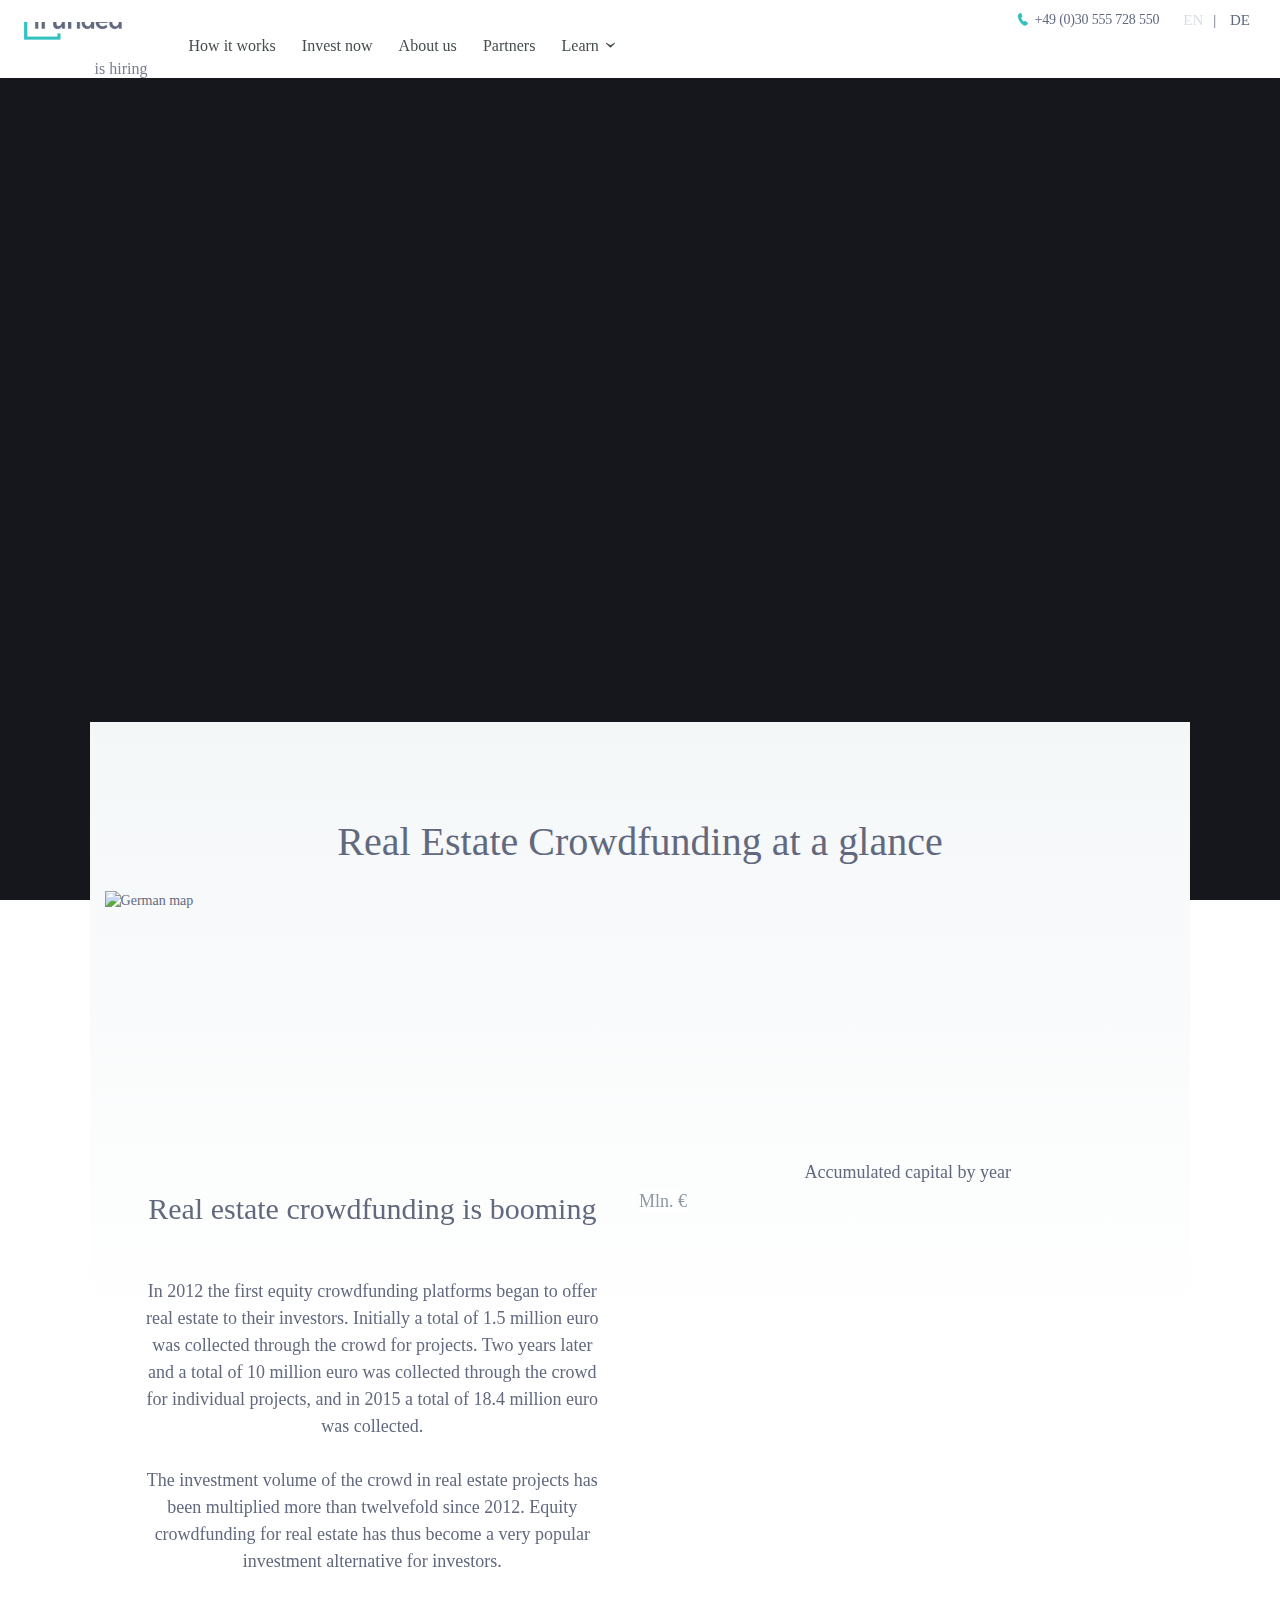
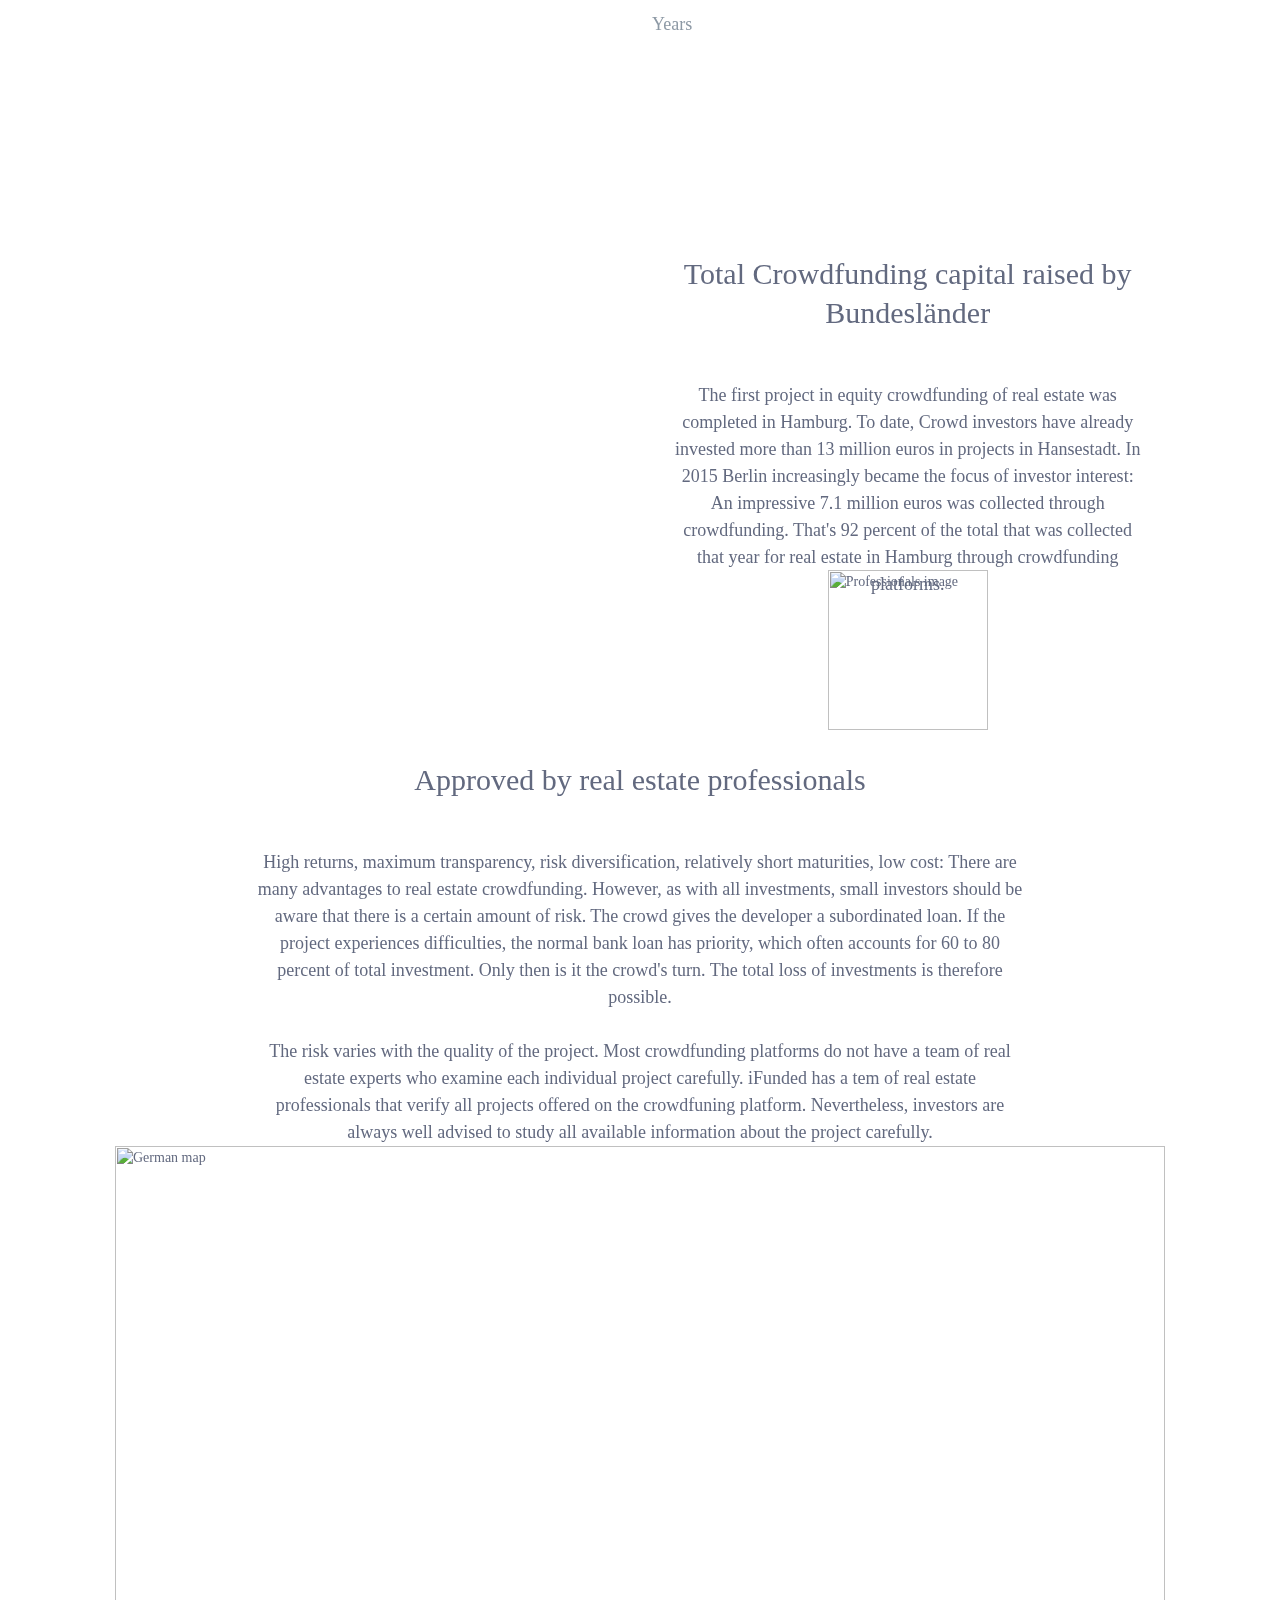
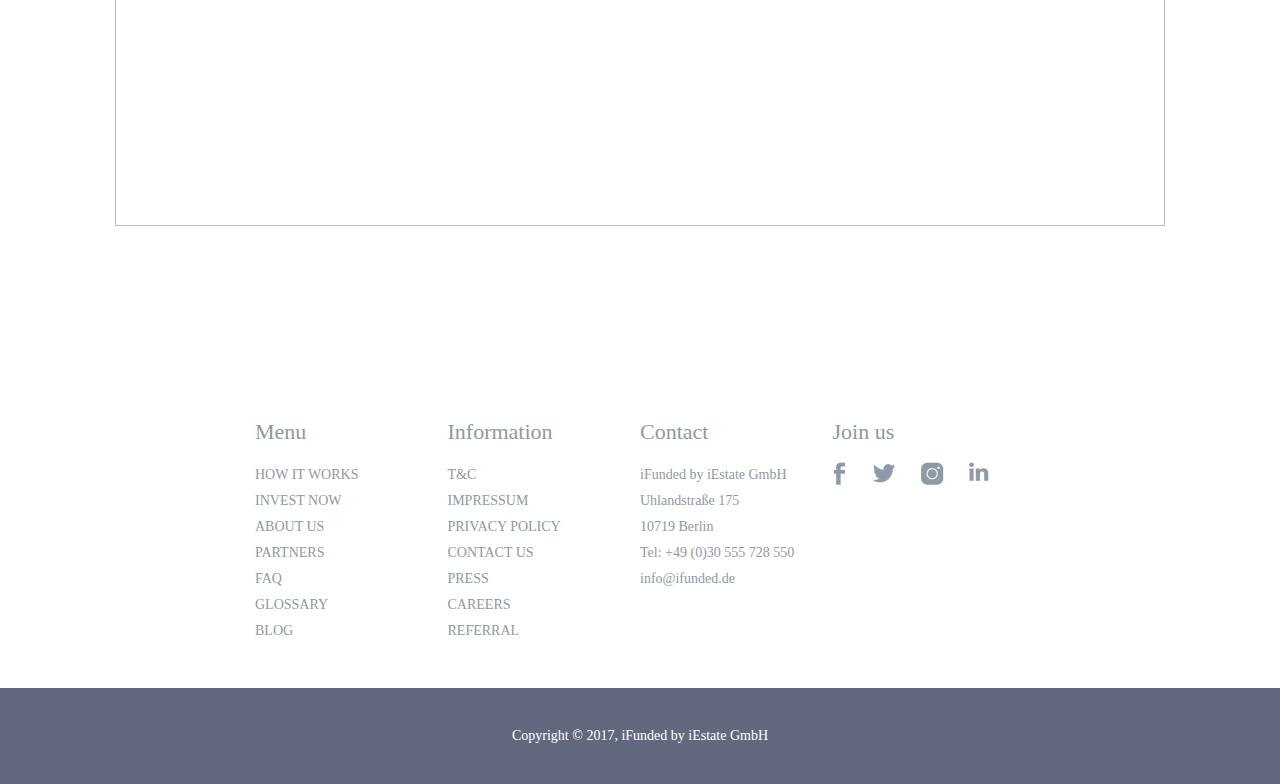
==== commit 4571bea5: "changes to center image, changes to nnav bar static and shadow" ====
--- a/index.html
+++ b/index.html
@@ -1,47 +1,44 @@
-
-<!DOCTYPE html>
-<html lang="en">
-<head>
+<html lang="en" class="js cssanimations"><head>
     
     
     <title>High quality Real Estate Crowdfunding Platform in Germany | iFunded</title>
 
-    <meta name="description" content="Real estate crowdfunding in Germany: iFunded is the direct, transparent and easy way to invest in real estate projects. Register now - it&#039;s free, simple and online." />
-    <meta name="keywords" content="crowdfunding, real estate, property, invest" />
-
-    <meta property="og:site_name" content="iFunded" />
-
-    <meta property="og:title" content="High quality Real Estate Crowdfunding Platform in Germany | iFunded" />
-
-    <meta property="og:description" content="Real estate crowdfunding in Germany: iFunded is the direct, transparent and easy way to invest in real estate projects. Register now - it&#039;s free, simple and online." />
-
-    <meta property="og:image" content="https://static.ifunded.de/content/home/hero/landing_home_crop.jpg" />
-
-    <meta property="og:image:secure_url" content="https://static.ifunded.de/content/home/hero/landing_home_crop.jpg" />
-
-
-    <meta property="og:type" content="article" />
-
-    <meta property="fb:app_id" content="672253306287029" />
-
-    <meta property="og:locale" content="en_EN" />
-
-    <meta property="og:locale:alternate" content=“de_DE” />
-
-                    <meta property="og:url" content="https://ifunded.de/en/" />
-        <link rel="canonical" href="https://ifunded.de/en/" />
-        <link rel="alternate" hreflang="en" href="https://ifunded.de/en/" />
-    
-    <meta http-equiv="Content-Type" content="text/html; charset=utf-8" />
-    <meta http-equiv="X-Ua-Compatible" content="IE=edge" />
-    <meta charset="UTF-8" />
-    <meta name="viewport" content="width=device-width, user-scalable=no, initial-scale=1.0" />
+    <meta name="description" content="Real estate crowdfunding in Germany: iFunded is the direct, transparent and easy way to invest in real estate projects. Register now - it's free, simple and online.">
+    <meta name="keywords" content="crowdfunding, real estate, property, invest">
+
+    <meta property="og:site_name" content="iFunded">
+
+    <meta property="og:title" content="High quality Real Estate Crowdfunding Platform in Germany | iFunded">
+
+    <meta property="og:description" content="Real estate crowdfunding in Germany: iFunded is the direct, transparent and easy way to invest in real estate projects. Register now - it's free, simple and online.">
+
+    <meta property="og:image" content="https://static.ifunded.de/content/home/hero/landing_home_crop.jpg">
+
+    <meta property="og:image:secure_url" content="https://static.ifunded.de/content/home/hero/landing_home_crop.jpg">
+
+
+    <meta property="og:type" content="article">
+
+    <meta property="fb:app_id" content="672253306287029">
+
+    <meta property="og:locale" content="en_EN">
+
+    <meta property="og:locale:alternate" content="“de_DE”">
+
+                    <meta property="og:url" content="https://ifunded.de/en/">
+        <link rel="canonical" href="https://ifunded.de/en/">
+        <link rel="alternate" hreflang="en" href="https://ifunded.de/en/">
+    
+    <meta http-equiv="Content-Type" content="text/html; charset=utf-8">
+    <meta http-equiv="X-Ua-Compatible" content="IE=edge">
+    <meta charset="UTF-8">
+    <meta name="viewport" content="width=device-width, user-scalable=no, initial-scale=1.0">
 
     <link rel="shortcut icon" href="https://static.ifunded.de/49d3944bb/img/favicon.png">
 
-    <meta name="twitter:title" content="High quality Real Estate Crowdfunding Platform in Germany | iFunded" />
-
-    <meta name="twitter:description" content="Real estate crowdfunding in Germany: iFunded is the direct, transparent and easy way to invest in real estate projects. Register now - it&#039;s free, simple and online." />
+    <meta name="twitter:title" content="High quality Real Estate Crowdfunding Platform in Germany | iFunded">
+
+    <meta name="twitter:description" content="Real estate crowdfunding in Germany: iFunded is the direct, transparent and easy way to invest in real estate projects. Register now - it's free, simple and online.">
 
     <meta name="twitter:image" content="https://static.ifunded.de/content/home/hero/landing_home_crop.jpg">
 
@@ -49,14 +46,14 @@
 
     <meta name="twitter:creator" content="@iFunded">
 
-    <meta name="twitter:domain" content="iFunded" />
-
-    <meta name="twitter:card" content="summary_large_image" />
-
-    
-    
-
-        <script type="text/javascript">var iFunded = {locale: "en"};</script>
+    <meta name="twitter:domain" content="iFunded">
+
+    <meta name="twitter:card" content="summary_large_image">
+
+    
+    
+
+        <script src="//www.youtube.com/player_api"></script><script async="" src="//www.googletagmanager.com/gtm.js?id=GTM-5365VZ"></script><script type="text/javascript">var iFunded = {locale: "en"};</script>
 
 
 <style>
@@ -91,9 +88,19 @@
     .subscribeForm.promo50 .checkList li {
         background-image: url("https://static.ifunded.de/49d3944bb/img/check-bullet.svg");
     }
-    .pageFooter .socialMenu .sslProtected {
-        background-image: url("https://static.ifunded.de/49d3944bb/img/ssl-protected.png");
-    }
+   .pageFooter .socialMenu .sslProtected {
+    background-position: center;
+    height: 91px;
+    background-repeat: no-repeat;
+    background-size: 75%;
+    margin-top: 40px;
+}
+.pageFooter .socialMenu .sslProtected {
+    background-image: url(http://res.cloudinary.com/dqle7rqpy/image/upload/v1489926938/ssl_xc7mxz.png);
+    margin-left: -28px;
+        background-size: contain;
+    
+}
     .infotable__tdPlus {
         background: url("https://static.ifunded.de/49d3944bb/img/svg/done.svg") center no-repeat
     }
@@ -121,7 +128,7 @@
  * Copyright 2011-2015 Twitter, Inc.
  * Licensed under MIT (https://github.com/twbs/bootstrap/blob/master/LICENSE)
  *//*! normalize.css v3.0.3 | MIT License | github.com/necolas/normalize.css */html{font-family:sans-serif;-ms-text-size-adjust:100%;-webkit-text-size-adjust:100%}body{margin:0}article,aside,details,figcaption,figure,footer,header,hgroup,main,menu,nav,section,summary{display:block}audio,canvas,progress,video{display:inline-block;vertical-align:baseline}audio:not([controls]){display:none;height:0}[hidden],template{display:none}a{background-color:transparent}a:active,a:hover{outline:0}abbr[title]{border-bottom:1px dotted}b,strong{font-weight:bold}dfn{font-style:italic}h1{font-size:2em;margin:.67em 0}mark{background:#ff0;color:#000}small{font-size:80%}sub,sup{font-size:75%;line-height:0;position:relative;vertical-align:baseline}sup{top:-0.5em}sub{bottom:-0.25em}img{border:0}svg:not(:root){overflow:hidden}figure{margin:1em 40px}hr{-webkit-box-sizing:content-box;-moz-box-sizing:content-box;box-sizing:content-box;height:0}pre{overflow:auto}code,kbd,pre,samp{font-family:monospace,monospace;font-size:1em}button,input,optgroup,select,textarea{color:inherit;font:inherit;margin:0}button{overflow:visible}button,select{text-transform:none}button,html input[type="button"],input[type="reset"],input[type="submit"]{-webkit-appearance:button;cursor:pointer}button[disabled],html input[disabled]{cursor:default}button::-moz-focus-inner,input::-moz-focus-inner{border:0;padding:0}input{line-height:normal}input[type="checkbox"],input[type="radio"]{-webkit-box-sizing:border-box;-moz-box-sizing:border-box;box-sizing:border-box;padding:0}input[type="number"]::-webkit-inner-spin-button,input[type="number"]::-webkit-outer-spin-button{height:auto}input[type="search"]{-webkit-appearance:textfield;-webkit-box-sizing:content-box;-moz-box-sizing:content-box;box-sizing:content-box}input[type="search"]::-webkit-search-cancel-button,input[type="search"]::-webkit-search-decoration{-webkit-appearance:none}fieldset{border:1px solid silver;margin:0 2px;padding:.35em .625em .75em}legend{border:0;padding:0}textarea{overflow:auto}optgroup{font-weight:bold}table{border-collapse:collapse;border-spacing:0}td,th{padding:0}*{-webkit-box-sizing:border-box;-moz-box-sizing:border-box;box-sizing:border-box}*:before,*:after{-webkit-box-sizing:border-box;-moz-box-sizing:border-box;box-sizing:border-box}html{font-size:10px;-webkit-tap-highlight-color:rgba(0,0,0,0)}body{font-family:"Helvetica Neue",Helvetica,Arial,sans-serif;font-size:14px;line-height:1.42857143;color:#333;background-color:#fff}input,button,select,textarea{font-family:inherit;font-size:inherit;line-height:inherit}a{color:#337ab7;text-decoration:none}a:hover,a:focus{color:#23527c;text-decoration:underline}a:focus{outline:thin dotted;outline:5px auto -webkit-focus-ring-color;outline-offset:-2px}figure{margin:0}img{vertical-align:middle}.img-responsive{display:block;max-width:100%;height:auto}.img-rounded{border-radius:6px}.img-thumbnail{padding:4px;line-height:1.42857143;background-color:#fff;border:1px solid #ddd;border-radius:4px;-webkit-transition:all .2s ease-in-out;-o-transition:all .2s ease-in-out;transition:all .2s ease-in-out;display:inline-block;max-width:100%;height:auto}.img-circle{border-radius:50%}hr{margin-top:20px;margin-bottom:20px;border:0;border-top:1px solid #eee}.sr-only{position:absolute;width:1px;height:1px;margin:-1px;padding:0;overflow:hidden;clip:rect(0,0,0,0);border:0}.sr-only-focusable:active,.sr-only-focusable:focus{position:static;width:auto;height:auto;margin:0;overflow:visible;clip:auto}[role="button"]{cursor:pointer}.container{margin-right:auto;margin-left:auto;padding-left:15px;padding-right:15px}@media(min-width:768px){.container{width:750px}}@media(min-width:992px){.container{width:970px}}@media(min-width:1200px){.container{width:1170px}}.container-fluid{margin-right:auto;margin-left:auto;padding-left:15px;padding-right:15px}.row{margin-left:-15px;margin-right:-15px}.col-xs-1,.col-sm-1,.col-md-1,.col-lg-1,.col-xs-2,.col-sm-2,.col-md-2,.col-lg-2,.col-xs-3,.col-sm-3,.col-md-3,.col-lg-3,.col-xs-4,.col-sm-4,.col-md-4,.col-lg-4,.col-xs-5,.col-sm-5,.col-md-5,.col-lg-5,.col-xs-6,.col-sm-6,.col-md-6,.col-lg-6,.col-xs-7,.col-sm-7,.col-md-7,.col-lg-7,.col-xs-8,.col-sm-8,.col-md-8,.col-lg-8,.col-xs-9,.col-sm-9,.col-md-9,.col-lg-9,.col-xs-10,.col-sm-10,.col-md-10,.col-lg-10,.col-xs-11,.col-sm-11,.col-md-11,.col-lg-11,.col-xs-12,.col-sm-12,.col-md-12,.col-lg-12{position:relative;min-height:1px;padding-left:15px;padding-right:15px}.col-xs-1,.col-xs-2,.col-xs-3,.col-xs-4,.col-xs-5,.col-xs-6,.col-xs-7,.col-xs-8,.col-xs-9,.col-xs-10,.col-xs-11,.col-xs-12{float:left}.col-xs-12{width:100%}.col-xs-11{width:91.66666667%}.col-xs-10{width:83.33333333%}.col-xs-9{width:75%}.col-xs-8{width:66.66666667%}.col-xs-7{width:58.33333333%}.col-xs-6{width:50%}.col-xs-5{width:41.66666667%}.col-xs-4{width:33.33333333%}.col-xs-3{width:25%}.col-xs-2{width:16.66666667%}.col-xs-1{width:8.33333333%}.col-xs-pull-12{right:100%}.col-xs-pull-11{right:91.66666667%}.col-xs-pull-10{right:83.33333333%}.col-xs-pull-9{right:75%}.col-xs-pull-8{right:66.66666667%}.col-xs-pull-7{right:58.33333333%}.col-xs-pull-6{right:50%}.col-xs-pull-5{right:41.66666667%}.col-xs-pull-4{right:33.33333333%}.col-xs-pull-3{right:25%}.col-xs-pull-2{right:16.66666667%}.col-xs-pull-1{right:8.33333333%}.col-xs-pull-0{right:auto}.col-xs-push-12{left:100%}.col-xs-push-11{left:91.66666667%}.col-xs-push-10{left:83.33333333%}.col-xs-push-9{left:75%}.col-xs-push-8{left:66.66666667%}.col-xs-push-7{left:58.33333333%}.col-xs-push-6{left:50%}.col-xs-push-5{left:41.66666667%}.col-xs-push-4{left:33.33333333%}.col-xs-push-3{left:25%}.col-xs-push-2{left:16.66666667%}.col-xs-push-1{left:8.33333333%}.col-xs-push-0{left:auto}.col-xs-offset-12{margin-left:100%}.col-xs-offset-11{margin-left:91.66666667%}.col-xs-offset-10{margin-left:83.33333333%}.col-xs-offset-9{margin-left:75%}.col-xs-offset-8{margin-left:66.66666667%}.col-xs-offset-7{margin-left:58.33333333%}.col-xs-offset-6{margin-left:50%}.col-xs-offset-5{margin-left:41.66666667%}.col-xs-offset-4{margin-left:33.33333333%}.col-xs-offset-3{margin-left:25%}.col-xs-offset-2{margin-left:16.66666667%}.col-xs-offset-1{margin-left:8.33333333%}.col-xs-offset-0{margin-left:0}@media(min-width:768px){.col-sm-1,.col-sm-2,.col-sm-3,.col-sm-4,.col-sm-5,.col-sm-6,.col-sm-7,.col-sm-8,.col-sm-9,.col-sm-10,.col-sm-11,.col-sm-12{float:left}.col-sm-12{width:100%}.col-sm-11{width:91.66666667%}.col-sm-10{width:83.33333333%}.col-sm-9{width:75%}.col-sm-8{width:66.66666667%}.col-sm-7{width:58.33333333%}.col-sm-6{width:50%}.col-sm-5{width:41.66666667%}.col-sm-4{width:33.33333333%}.col-sm-3{width:25%}.col-sm-2{width:16.66666667%}.col-sm-1{width:8.33333333%}.col-sm-pull-12{right:100%}.col-sm-pull-11{right:91.66666667%}.col-sm-pull-10{right:83.33333333%}.col-sm-pull-9{right:75%}.col-sm-pull-8{right:66.66666667%}.col-sm-pull-7{right:58.33333333%}.col-sm-pull-6{right:50%}.col-sm-pull-5{right:41.66666667%}.col-sm-pull-4{right:33.33333333%}.col-sm-pull-3{right:25%}.col-sm-pull-2{right:16.66666667%}.col-sm-pull-1{right:8.33333333%}.col-sm-pull-0{right:auto}.col-sm-push-12{left:100%}.col-sm-push-11{left:91.66666667%}.col-sm-push-10{left:83.33333333%}.col-sm-push-9{left:75%}.col-sm-push-8{left:66.66666667%}.col-sm-push-7{left:58.33333333%}.col-sm-push-6{left:50%}.col-sm-push-5{left:41.66666667%}.col-sm-push-4{left:33.33333333%}.col-sm-push-3{left:25%}.col-sm-push-2{left:16.66666667%}.col-sm-push-1{left:8.33333333%}.col-sm-push-0{left:auto}.col-sm-offset-12{margin-left:100%}.col-sm-offset-11{margin-left:91.66666667%}.col-sm-offset-10{margin-left:83.33333333%}.col-sm-offset-9{margin-left:75%}.col-sm-offset-8{margin-left:66.66666667%}.col-sm-offset-7{margin-left:58.33333333%}.col-sm-offset-6{margin-left:50%}.col-sm-offset-5{margin-left:41.66666667%}.col-sm-offset-4{margin-left:33.33333333%}.col-sm-offset-3{margin-left:25%}.col-sm-offset-2{margin-left:16.66666667%}.col-sm-offset-1{margin-left:8.33333333%}.col-sm-offset-0{margin-left:0}}@media(min-width:992px){.col-md-1,.col-md-2,.col-md-3,.col-md-4,.col-md-5,.col-md-6,.col-md-7,.col-md-8,.col-md-9,.col-md-10,.col-md-11,.col-md-12{float:left}.col-md-12{width:100%}.col-md-11{width:91.66666667%}.col-md-10{width:83.33333333%}.col-md-9{width:75%}.col-md-8{width:66.66666667%}.col-md-7{width:58.33333333%}.col-md-6{width:50%}.col-md-5{width:41.66666667%}.col-md-4{width:33.33333333%}.col-md-3{width:25%}.col-md-2{width:16.66666667%}.col-md-1{width:8.33333333%}.col-md-pull-12{right:100%}.col-md-pull-11{right:91.66666667%}.col-md-pull-10{right:83.33333333%}.col-md-pull-9{right:75%}.col-md-pull-8{right:66.66666667%}.col-md-pull-7{right:58.33333333%}.col-md-pull-6{right:50%}.col-md-pull-5{right:41.66666667%}.col-md-pull-4{right:33.33333333%}.col-md-pull-3{right:25%}.col-md-pull-2{right:16.66666667%}.col-md-pull-1{right:8.33333333%}.col-md-pull-0{right:auto}.col-md-push-12{left:100%}.col-md-push-11{left:91.66666667%}.col-md-push-10{left:83.33333333%}.col-md-push-9{left:75%}.col-md-push-8{left:66.66666667%}.col-md-push-7{left:58.33333333%}.col-md-push-6{left:50%}.col-md-push-5{left:41.66666667%}.col-md-push-4{left:33.33333333%}.col-md-push-3{left:25%}.col-md-push-2{left:16.66666667%}.col-md-push-1{left:8.33333333%}.col-md-push-0{left:auto}.col-md-offset-12{margin-left:100%}.col-md-offset-11{margin-left:91.66666667%}.col-md-offset-10{margin-left:83.33333333%}.col-md-offset-9{margin-left:75%}.col-md-offset-8{margin-left:66.66666667%}.col-md-offset-7{margin-left:58.33333333%}.col-md-offset-6{margin-left:50%}.col-md-offset-5{margin-left:41.66666667%}.col-md-offset-4{margin-left:33.33333333%}.col-md-offset-3{margin-left:25%}.col-md-offset-2{margin-left:16.66666667%}.col-md-offset-1{margin-left:8.33333333%}.col-md-offset-0{margin-left:0}}@media(min-width:1200px){.col-lg-1,.col-lg-2,.col-lg-3,.col-lg-4,.col-lg-5,.col-lg-6,.col-lg-7,.col-lg-8,.col-lg-9,.col-lg-10,.col-lg-11,.col-lg-12{float:left}.col-lg-12{width:100%}.col-lg-11{width:91.66666667%}.col-lg-10{width:83.33333333%}.col-lg-9{width:75%}.col-lg-8{width:66.66666667%}.col-lg-7{width:58.33333333%}.col-lg-6{width:50%}.col-lg-5{width:41.66666667%}.col-lg-4{width:33.33333333%}.col-lg-3{width:25%}.col-lg-2{width:16.66666667%}.col-lg-1{width:8.33333333%}.col-lg-pull-12{right:100%}.col-lg-pull-11{right:91.66666667%}.col-lg-pull-10{right:83.33333333%}.col-lg-pull-9{right:75%}.col-lg-pull-8{right:66.66666667%}.col-lg-pull-7{right:58.33333333%}.col-lg-pull-6{right:50%}.col-lg-pull-5{right:41.66666667%}.col-lg-pull-4{right:33.33333333%}.col-lg-pull-3{right:25%}.col-lg-pull-2{right:16.66666667%}.col-lg-pull-1{right:8.33333333%}.col-lg-pull-0{right:auto}.col-lg-push-12{left:100%}.col-lg-push-11{left:91.66666667%}.col-lg-push-10{left:83.33333333%}.col-lg-push-9{left:75%}.col-lg-push-8{left:66.66666667%}.col-lg-push-7{left:58.33333333%}.col-lg-push-6{left:50%}.col-lg-push-5{left:41.66666667%}.col-lg-push-4{left:33.33333333%}.col-lg-push-3{left:25%}.col-lg-push-2{left:16.66666667%}.col-lg-push-1{left:8.33333333%}.col-lg-push-0{left:auto}.col-lg-offset-12{margin-left:100%}.col-lg-offset-11{margin-left:91.66666667%}.col-lg-offset-10{margin-left:83.33333333%}.col-lg-offset-9{margin-left:75%}.col-lg-offset-8{margin-left:66.66666667%}.col-lg-offset-7{margin-left:58.33333333%}.col-lg-offset-6{margin-left:50%}.col-lg-offset-5{margin-left:41.66666667%}.col-lg-offset-4{margin-left:33.33333333%}.col-lg-offset-3{margin-left:25%}.col-lg-offset-2{margin-left:16.66666667%}.col-lg-offset-1{margin-left:8.33333333%}.col-lg-offset-0{margin-left:0}}.tooltip{position:absolute;z-index:1070;display:block;font-family:"Helvetica Neue",Helvetica,Arial,sans-serif;font-style:normal;font-weight:normal;letter-spacing:normal;line-break:auto;line-height:1.42857143;text-align:left;text-align:start;text-decoration:none;text-shadow:none;text-transform:none;white-space:normal;word-break:normal;word-spacing:normal;word-wrap:normal;font-size:12px;opacity:0;filter:alpha(opacity=0)}.tooltip.in{opacity:.9;filter:alpha(opacity=90)}.tooltip.top{margin-top:-3px;padding:5px 0}.tooltip.right{margin-left:3px;padding:0 5px}.tooltip.bottom{margin-top:3px;padding:5px 0}.tooltip.left{margin-left:-3px;padding:0 5px}.tooltip-inner{max-width:200px;padding:3px 8px;color:#fff;text-align:center;background-color:#000;border-radius:4px}.tooltip-arrow{position:absolute;width:0;height:0;border-color:transparent;border-style:solid}.tooltip.top .tooltip-arrow{bottom:0;left:50%;margin-left:-5px;border-width:5px 5px 0;border-top-color:#000}.tooltip.top-left .tooltip-arrow{bottom:0;right:5px;margin-bottom:-5px;border-width:5px 5px 0;border-top-color:#000}.tooltip.top-right .tooltip-arrow{bottom:0;left:5px;margin-bottom:-5px;border-width:5px 5px 0;border-top-color:#000}.tooltip.right .tooltip-arrow{top:50%;left:0;margin-top:-5px;border-width:5px 5px 5px 0;border-right-color:#000}.tooltip.left .tooltip-arrow{top:50%;right:0;margin-top:-5px;border-width:5px 0 5px 5px;border-left-color:#000}.tooltip.bottom .tooltip-arrow{top:0;left:50%;margin-left:-5px;border-width:0 5px 5px;border-bottom-color:#000}.tooltip.bottom-left .tooltip-arrow{top:0;right:5px;margin-top:-5px;border-width:0 5px 5px;border-bottom-color:#000}.tooltip.bottom-right .tooltip-arrow{top:0;left:5px;margin-top:-5px;border-width:0 5px 5px;border-bottom-color:#000}.popover{position:absolute;top:0;left:0;z-index:1060;display:none;max-width:276px;padding:1px;font-family:"Helvetica Neue",Helvetica,Arial,sans-serif;font-style:normal;font-weight:normal;letter-spacing:normal;line-break:auto;line-height:1.42857143;text-align:left;text-align:start;text-decoration:none;text-shadow:none;text-transform:none;white-space:normal;word-break:normal;word-spacing:normal;word-wrap:normal;font-size:14px;background-color:#fff;-webkit-background-clip:padding-box;background-clip:padding-box;border:1px solid #ccc;border:1px solid rgba(0,0,0,0.2);border-radius:6px;-webkit-box-shadow:0 5px 10px rgba(0,0,0,0.2);box-shadow:0 5px 10px rgba(0,0,0,0.2)}.popover.top{margin-top:-10px}.popover.right{margin-left:10px}.popover.bottom{margin-top:10px}.popover.left{margin-left:-10px}.popover-title{margin:0;padding:8px 14px;font-size:14px;background-color:#f7f7f7;border-bottom:1px solid #ebebeb;border-radius:5px 5px 0 0}.popover-content{padding:9px 14px}.popover>.arrow,.popover>.arrow:after{position:absolute;display:block;width:0;height:0;border-color:transparent;border-style:solid}.popover>.arrow{border-width:11px}.popover>.arrow:after{border-width:10px;content:""}.popover.top>.arrow{left:50%;margin-left:-11px;border-bottom-width:0;border-top-color:#999;border-top-color:rgba(0,0,0,0.25);bottom:-11px}.popover.top>.arrow:after{content:" ";bottom:1px;margin-left:-10px;border-bottom-width:0;border-top-color:#fff}.popover.right>.arrow{top:50%;left:-11px;margin-top:-11px;border-left-width:0;border-right-color:#999;border-right-color:rgba(0,0,0,0.25)}.popover.right>.arrow:after{content:" ";left:1px;bottom:-10px;border-left-width:0;border-right-color:#fff}.popover.bottom>.arrow{left:50%;margin-left:-11px;border-top-width:0;border-bottom-color:#999;border-bottom-color:rgba(0,0,0,0.25);top:-11px}.popover.bottom>.arrow:after{content:" ";top:1px;margin-left:-10px;border-top-width:0;border-bottom-color:#fff}.popover.left>.arrow{top:50%;right:-11px;margin-top:-11px;border-right-width:0;border-left-color:#999;border-left-color:rgba(0,0,0,0.25)}.popover.left>.arrow:after{content:" ";right:1px;border-right-width:0;border-left-color:#fff;bottom:-10px}.clearfix:before,.clearfix:after,.container:before,.container:after,.container-fluid:before,.container-fluid:after,.row:before,.row:after{content:" ";display:table}.clearfix:after,.container:after,.container-fluid:after,.row:after{clear:both}.center-block{display:block;margin-left:auto;margin-right:auto}.pull-right{float:right !important}.pull-left{float:left !important}.hide{display:none !important}.show{display:block !important}.invisible{visibility:hidden}.text-hide{font:0/0 a;color:transparent;text-shadow:none;background-color:transparent;border:0}.hidden{display:none !important}.affix{position:fixed}@-ms-viewport{width:device-width}.visible-xs,.visible-sm,.visible-md,.visible-lg{display:none !important}.visible-xs-block,.visible-xs-inline,.visible-xs-inline-block,.visible-sm-block,.visible-sm-inline,.visible-sm-inline-block,.visible-md-block,.visible-md-inline,.visible-md-inline-block,.visible-lg-block,.visible-lg-inline,.visible-lg-inline-block{display:none !important}@media(max-width:767px){.visible-xs{display:block !important}table.visible-xs{display:table !important}tr.visible-xs{display:table-row !important}th.visible-xs,td.visible-xs{display:table-cell !important}}@media(max-width:767px){.visible-xs-block{display:block !important}}@media(max-width:767px){.visible-xs-inline{display:inline !important}}@media(max-width:767px){.visible-xs-inline-block{display:inline-block !important}}@media(min-width:768px) and (max-width:991px){.visible-sm{display:block !important}table.visible-sm{display:table !important}tr.visible-sm{display:table-row !important}th.visible-sm,td.visible-sm{display:table-cell !important}}@media(min-width:768px) and (max-width:991px){.visible-sm-block{display:block !important}}@media(min-width:768px) and (max-width:991px){.visible-sm-inline{display:inline !important}}@media(min-width:768px) and (max-width:991px){.visible-sm-inline-block{display:inline-block !important}}@media(min-width:992px) and (max-width:1199px){.visible-md{display:block !important}table.visible-md{display:table !important}tr.visible-md{display:table-row !important}th.visible-md,td.visible-md{display:table-cell !important}}@media(min-width:992px) and (max-width:1199px){.visible-md-block{display:block !important}}@media(min-width:992px) and (max-width:1199px){.visible-md-inline{display:inline !important}}@media(min-width:992px) and (max-width:1199px){.visible-md-inline-block{display:inline-block !important}}@media(min-width:1200px){.visible-lg{display:block !important}table.visible-lg{display:table !important}tr.visible-lg{display:table-row !important}th.visible-lg,td.visible-lg{display:table-cell !important}}@media(min-width:1200px){.visible-lg-block{display:block !important}}@media(min-width:1200px){.visible-lg-inline{display:inline !important}}@media(min-width:1200px){.visible-lg-inline-block{display:inline-block !important}}@media(max-width:767px){.hidden-xs{display:none !important}}@media(min-width:768px) and (max-width:991px){.hidden-sm{display:none !important}}@media(min-width:992px) and (max-width:1199px){.hidden-md{display:none !important}}@media(min-width:1200px){.hidden-lg{display:none !important}}.visible-print{display:none !important}@media print{.visible-print{display:block !important}table.visible-print{display:table !important}tr.visible-print{display:table-row !important}th.visible-print,td.visible-print{display:table-cell !important}}.visible-print-block{display:none !important}@media print{.visible-print-block{display:block !important}}.visible-print-inline{display:none !important}@media print{.visible-print-inline{display:inline !important}}.visible-print-inline-block{display:none !important}@media print{.visible-print-inline-block{display:inline-block !important}}@media print{.hidden-print{display:none !important}}
-
+/
 @charset "UTF-8";@-moz-keyframes fadeIn{0%{opacity:0}100%{opacity:1}}@-webkit-keyframes fadeIn{0%{opacity:0}100%{opacity:1}}@-o-keyframes fadeIn{0%{opacity:0}100%{opacity:1}}@-ms-keyframes fadeIn{0%{opacity:0}100%{opacity:1}}@keyframes fadeIn{0%{opacity:0}100%{opacity:1}}.page-header{position:absolute;z-index:150;background:white;width:100%;top:0;-webkit-box-shadow:0 1px 3px 0 rgba(37,39,49,0.1);-ms-box-shadow:0 1px 3px 0 rgba(37,39,49,0.1);-moz-box-shadow:0 1px 3px 0 rgba(37,39,49,0.1);-o-box-shadow:0 1px 3px 0 rgba(37,39,49,0.1);box-shadow:0 1px 3px 0 rgba(37,39,49,0.1);-webkit-transform:translate3D(0,0,0);transform:translate3D(0,0,0);-webkit-backface-visibility:hidden;backface-visibility:hidden;-webkit-transition:background-color .3s ease-in;-ms-transition:background-color .3s ease-in;-moz-transition:background-color .3s ease-in;-o-transition:background-color .3s ease-in;transition:background-color .3s ease-in}.page-header .promotion_message{position:absolute;left:0;right:0;text-align:center;margin:auto;line-height:40px;color:#62697f;font-size:14px}.page-header .promotion_message a{text-decoration:underline;-webkit-transition:color .15s ease-in;-o-transition:color .15s ease-in;transition:color .15s ease-in}.page-header .promotion_message a:hover,.page-header .promotion_message a:active,.page-header .promotion_message a:focus{color:#3abfbf}.page-header>.container{height:70px}.page-header__top{background:white;height:40px}.page-header__top .inline-lang-form{display:inline-block;float:right;margin-left:9px;color:#62697f;height:100%;font-size:15px;font-weight:300;margin-right:15px}.page-header__top .inline-lang-form input[type='submit']{padding-left:0;padding-right:0}.page-header__top .inline-lang-form .disabledLabel{display:inline;line-height:40px;color:#d8dfe4;cursor:default}.page-header__top .inline-lang-form .disabledLabel:after{content:"|";display:inline-block;margin:0 10px;color:#62697f}.page-header__top .header-phone{height:100%;display:inline-block;float:right;color:white;margin-right:15px}.page-header__top .header-phone a{line-height:40px;text-decoration:none;top:0}.page-header__top .header-phone a svg{vertical-align:middle;display:inline-block;top:0}.page-header__top .header-phone a span{margin-left:7px}.page-header__account,.page-header__logo,.page-header__navigation{height:100%}.page-header__navigation ul{margin:0}.page-header__logo{width:13%;float:left;text-align:left;position:relative}.page-header__logo a{height:100%;display:block;position:relative;-webkit-transition:color .2s ease-in;-ms-transition:color .2s ease-in;-moz-transition:color .2s ease-in;-o-transition:color .2s ease-in;transition:color .2s ease-in}.page-header__logo a:focus{outline:0}.page-header__logo a:hover{color:#3abfbf}.page-header__logo svg{position:absolute;top:50%;bottom:50%;height:60%;-webkit-transform:translate(0,-50%);-ms-transform:translate(0,-50%);-moz-transform:translate(0,-50%);-o-transform:translate(0,-50%);transform:translate(0,-50%)}.page-header__logo #rect{fill:#3abfbf}.page-header__logo #word{fill:#62697f}.page-header__navigation{width:59%;float:left;list-style:none;color:#62697f;font-size:16px;text-align:left;cursor:default}.page-header__navigation-item{list-style:none;display:inline-block;padding:0 1.5%;height:100%;line-height:70px}.page-header__navigation-item a{text-decoration:none;font-weight:300;color:#62697f;height:100%;height:100%;display:block;-webkit-transition:color .2s ease-in;-ms-transition:color .2s ease-in;-moz-transition:color .2s ease-in;-o-transition:color .2s ease-in;transition:color .2s ease-in;padding-top:3px}.page-header__navigation-item a:hover,.page-header__navigation-item a:active,.page-header__navigation-item a:focus{text-decoration:none;color:#3abfbf}.page-header__account{position:relative;width:28%;float:left;text-align:right}.page-header__account-item{text-decoration:none;font-weight:300;color:#62697f;height:100%;display:inline-block;line-height:70px;padding:0 15px;font-size:16px;padding-top:3px}.page-header__account-item a{text-decoration:none}.page-header__account-item a:active,.page-header__account-item a:focus{text-decoration:none;outline:0}.page-header__account-item.cta{line-height:normal;height:auto;padding:11px 25px;color:#3abfbf;border:1px solid #3abfbf;border-radius:30px;-webkit-transition:color .2s ease-in,background .2s ease-in;-moz-transition:color .2s ease-in,background .2s ease-in;-o-transition:color .2s ease-in,background .2s ease-in;transition:color .2s ease-in,background .2s ease-in}.page-header__account-item.cta:active{background:#3abfbf;color:#fff}.page-header--transparent .page-header__account-item:hover{text-decoration:none;color:#8d99a5}.page-header__account-item:hover{text-decoration:none;color:#3abfbf;-webkit-transition:color .2s ease-in;-moz-transition:color .2s ease-in;-o-transition:color .2s ease-in;transition:color .2s ease-in}.page-header .mobMenuBtn{padding:3px;float:right;width:28px;margin-top:20px;margin-bottom:20px}.page-header__navigation-item.page-header__navigation-item--dropdown{position:relative}.page-header__navigation-item.page-header__navigation-item--dropdown:hover>.dropdown-menu{visibility:visible;opacity:1}.page-header__navigation-item.page-header__navigation-item--dropdown:hover>.dropdown-menu a{color:#62697f}.page-header.page-header--fixed{position:fixed}.page-header.page-header--fixed .page-header__top{display:none}.page-header.page-header--transparent{background:white;-webkit-box-shadow:none;-ms-box-shadow:none;-moz-box-shadow:none;-o-box-shadow:none;box-shadow:none;-webkit-transition:background-color 0s;-ms-transition:background-color 0s;-moz-transition:background-color 0s;-o-transition:background-color 0s;transition:background-color 0s}.page-header.page-header--transparent .humburger li{background:white}.page-header.page-header--transparent .page-header__navigation-item a{color:white}.page-header.page-header--transparent .page-header__navigation-item a:hover{color:#d8dfe4}.page-header.page-header--transparent .page-header__logo #word{fill:white}.page-header.page-header--transparent .page-header__account-item{color:white;-webkit-transition:color .2s ease-in;-ms-transition:color .2s ease-in;-moz-transition:color .2s ease-in;-o-transition:color .2s ease-in;transition:color .2s ease-in}.page-header.page-header--transparent .page-header__account-item:hover{color:#d8dfe4}.page-header.page-header--transparent .page-header__account-item:first-child{position:relative}.page-header.page-header--transparent .page-header__account-item:first-child:after{content:"|";position:absolute;right:0}.page-header.page-header--transparent .page-header__account-item:first-child:hover:after{color:white}.page-header.page-header--transparent .page-header__account-item:last-child{border:0;background:0;padding:0 15px}.header-phone{height:100%;display:inline-block;float:right;color:white;margin-right:30px}.header-phone a{line-height:40px;text-decoration:none}.header-phone a svg{vertical-align:middle;display:inline-block;top:0}.header-phone a span{margin-left:7px;top:0}.clearfix:before,.page-header__top:before{content:" ";display:table}.clearfix:after,.page-header__top:after{content:" ";display:table;clear:both}.page-header__top .header-phone a span{top:0}.simple-link,.page-header__top .inline-lang-form input[type='submit'],.page-header__top .header-phone a span,.header-phone a span{background:0;outline:0;color:#62697f;border:0;text-decoration:none}.simple-link:hover,.page-header__top .inline-lang-form input[type='submit']:hover,.header-phone a span:hover{text-decoration:underline}.dropdown-menu{padding:0;background-color:white;text-align:right;position:absolute;right:-10px;top:55px;visibility:hidden;opacity:0;transition:opacity .5s ease;width:160px;-webkit-box-shadow:0 3px 6px rgba(0,0,0,0.16);-ms-box-shadow:0 3px 6px rgba(0,0,0,0.16);-moz-box-shadow:0 3px 6px rgba(0,0,0,0.16);-o-box-shadow:0 3px 6px rgba(0,0,0,0.16);box-shadow:0 3px 6px rgba(0,0,0,0.16);-webkit-transition:opacity .1s ease-in,visibility .1s ease-out;-ms-transition:opacity .1s ease-in,visibility .1s ease-out;-moz-transition:opacity .1s ease-in,visibility .1s ease-out;-o-transition:opacity .1s ease-in,visibility .1s ease-out;transition:opacity .1s ease-in,visibility .1s ease-out}.dropdown-menu__item{cursor:pointer;padding:.7rem;text-align:center}.dropdown-menu__item:hover{background-color:#f0f3f4}.dropdown-menu__item a{color:#62697f;line-height:30px;font-weight:300}.page-header.page-header--transparent .page-header__navigation-item .dropdown-menu__item a:hover{color:#62697f}.dropdown-menu__trigger{position:relative}.dropdown-menu__trigger:focus+.dropdown-menu{visibility:visible;opacity:1}.dropdown-menu__trigger::after{content:"›";position:absolute;color:inherit;font-size:24px;-webkit-transform:rotate(90deg);-ms-transform:rotate(90deg);-moz-transform:rotate(90deg);-o-transform:rotate(90deg);transform:rotate(90deg);top:2px;right:-18px}.sideBar--is-open>.page-header.page-header--transparent{background:0}.page-header__navigation a:hover,.page-header__navigation a:active,.page-header__navigation a:focus,.page-header__account a:hover,.page-header__account a:active,.page-header__account a:focus{text-decoration:none}.page-header__logo .hiring{display:inline-block;color:white;font-weight:300;position:absolute;top:50px;right:30px;opacity:0;visibility:hidden;-webkit-transition:opacity .1s ease-in,visibility .1s ease-in;-moz-transition:opacity .1s ease-in,visibility .1s ease-in;-o-transition:opacity .1s ease-in,visibility .1s ease-in;transition:opacity .1s ease-in,visibility .1s ease-in}.page-header.page-header--transparent .hiring{opacity:1;visibility:visible}.page-header__logo .hiring a{font-size:16px;text-decoration:none;color:#777e91}.page-header__logo .hiring a:hover,.page-header__logo .hiring a:active,.page-header__logo .hiring a:focus{color:#3abfbf}@media screen and (max-width:1199px){.page-header__logo .hiring{right:5px}}@media screen and (max-width:992px){.page-header>.container{height:60px}.sideBar--is-open>.page-header{background:#999}}
 
 .hero{background-color:#16171d;color:#fff;text-align:center;top:0;margin-top:-101px;width:100%;height:100vh;max-height:1600px;min-height:568px;overflow:hidden;z-index:0;-webkit-transform:translate3D(0,0,0);transform:translate3D(0,0,0);-webkit-backface-visibility:hidden;backface-visibility:hidden}.hero__content{position:absolute;top:0;width:100%}.hero.hero--video .hero__video{height:100%;position:relative}.hero.hero--video .hero__video-poster{-webkit-transform-origin:bottom center;transform-origin:bottom center;-webkit-animation-fill-mode:both;animation-fill-mode:both;-webkit-transform:translateZ(0);transform:translateZ(0);-webkit-animation:j 60s ease alternate infinite;animation:j 60s ease alternate infinite;background-size:cover;min-width:100%;min-height:100%}.hero.hero--video .hero__video video{position:absolute;top:50%;left:50%;min-width:100%;min-height:100%;width:auto;height:auto;-webkit-transform:translateX(-50%) translateY(-50%);-ms-transform:translateX(-50%) translateY(-50%);-moz-transform:translateX(-50%) translateY(-50%);-o-transform:translateX(-50%) translateY(-50%);transform:translateX(-50%) translateY(-50%);z-index:-1000;overflow:hidden}.hero.hero--video .hero__video-overlay{height:100%;opacity:.55;position:absolute;left:0;top:0;width:100%}.hero.hero--video .hero__content{top:40%}.hero.hero--video .hero__content .cta{font-size:24px;font-weight:300;height:52px;line-height:52px;width:210px;background:0;border:2px solid white;padding-left:35px}.hero.hero--video .hero__content .cta:hover{background:none !important;-webkit-box-shadow:none !important;box-shadow:none !important}.hero.hero--video .hero__content .cta:hover svg path{fill:#3abfbf}.hero.hero--video .hero__content .cta__icon{position:absolute;height:18px;width:18px;left:0;left:18px;top:0;bottom:0;margin:auto}.hero.hero--video .hero__content .cta__icon svg{display:block;width:100%;height:100%}.hero.hero--video .hero__content .cta__icon svg path{-webkit-transition:fill .2s ease-out;-o-transition:fill .2s ease-out;transition:fill .2s ease-out}.hero.hero--video .hero__content .cta:hover{background-color:#3abfbf}.hero.hero--video .hero__headline{margin:0 1rem 3rem}.hero.hero--video .hero__headline h1{font-size:45px;margin:10px 0;font-weight:300}.hero.hero--video .hero__headline h2{font-size:24px;margin:10px 0;font-weight:300}.hero.hero--video .hero__arrow-down{position:absolute;bottom:1rem;left:50%;right:50%;cursor:pointer;opacity:0;visibility:hidden;-webkit-transition:opacity .3s ease-in,color .2s ease-in;-ms-transition:opacity .3s ease-in,color .2s ease-in;-moz-transition:opacity .3s ease-in,color .2s ease-in;-o-transition:opacity .3s ease-in,color .2s ease-in;transition:opacity .3s ease-in,color .2s ease-in}.hero.hero--video .hero__arrow-down.show{opacity:1;visibility:visible}.hero.hero--video .hero__arrow-down:before{content:"›";display:block;font-size:4em;font-weight:200;transform:rotate(90deg)}.hero.hero--video .hero__arrow-down:hover{color:#d8dfe4}.hero__footer{position:absolute;bottom:0;width:100%;height:90px;z-index:1}.hero__footer--dark{background-color:rgba(41,45,53,0.83) !important}.hero__footer .regist-block{margin:0 auto;height:100%;width:100%;max-width:1100px}.hero__footer .vertical-center{position:absolute;display:inline-block;top:50%;width:100%;margin:0;left:0;-webkit-transform:translateY(-50%);-ms-transform:translateY(-50%);-o-transform:translateY(-50%);transform:translateY(-50%)}.hero__footer .regist-block__info{font-size:21px;height:100%;position:relative;display:inline-block;position:relative;font-weight:300;width:55%;float:left;margin:0}.hero__footer .regist-block__info .vertical-align{padding:0 20px}.hero__footer .regist-block__info span{font-size:16px;display:block}.hero__footer .regist-block__form{display:inline-block;vertical-align:top;width:45%;float:left;height:100%;position:relative}.hero__footer .regist-block__form .upper-text{font-size:16px;font-weight:300;text-align:left;padding-left:20px;margin:0 0 5px}.hero__footer .regist-block__form input[type='email']{border-width:1px;width:55%;display:inline-block !important;color:black;font-size:18px;font-weight:300;line-height:52px;height:44px;max-width:476px;margin:0 10px 0 auto;color:white}.hero__footer .regist-block__form .alert-error{display:none}.hero__footer .regist-block__form input[type='submit']{display:inline-block;height:44px;font-size:18px;margin:0}.hero__footer .counter{height:100%}.hero__footer .arrow-down{height:40px;position:absolute;left:0;right:0;margin:auto;bottom:40px;cursor:pointer;-webkit-transition:opacity .5s ease-in,visibility .5s ease-in;-ms-transition:opacity .5s ease-in,visibility .5s ease-in;-moz-transition:opacity .5s ease-in,visibility .5s ease-in;-o-transition:opacity .5s ease-in,visibility .5s ease-in;transition:opacity .5s ease-in,visibility .5s ease-in}.hero__footer .arrow-down #arrow-down{margin-bottom:50px;height:48px;width:48px;-webkit-animation:bounce 3s infinite ease alternate;-ms-animation:bounce 3s infinite ease alternate;-moz-animation:bounce 3s infinite ease alternate;-o-animation:bounce 3s infinite ease alternate;animation:bounce 3s infinite ease alternate}.hero__footer .arrow-down #arrow-down *{fill:white}.hero__footer .arrow-down #arrow-down #arrow{-webkit-transition:all .4s ease;-ms-transition:all .4s ease;-moz-transition:all .4s ease;-o-transition:all .4s ease;transition:all .4s ease;-webkit-transform-origin:center top;-ms-transform-origin:center top;-moz-transform-origin:center top;-o-transform-origin:center top;transform-origin:center top;-webkit-transform:scale(1.6);-ms-transform:scale(1.6);-moz-transform:scale(1.6);-o-transform:scale(1.6);transform:scale(1.6)}.hero__footer .arrow-down #arrow-down:hover #arrow{-webkit-transform:scale(1.8);-ms-transform:scale(1.8);-moz-transform:scale(1.8);-o-transform:scale(1.8);transform:scale(1.8)}.video-overlay{position:fixed;z-index:-1;top:0;bottom:0;left:0;right:0;background:black;opacity:0;transition:all ease 500ms}.video-overlay.open{position:fixed;z-index:999999;opacity:1}.video-overlay iframe{position:absolute;left:0;right:0;top:0;bottom:0;margin:auto;width:90%;height:100%;box-shadow:0 0 15px rgba(0,0,0,0.75)}.close-video{position:absolute;right:1.5%;top:25px;width:32px;height:32px;opacity:.7;cursor:pointer;-webkit-transition:opacity .15s ease-in;-o-transition:opacity .15s ease-in;transition:opacity .15s ease-in}.close-video:hover{opacity:1}.close-video:before,.close-video:after{position:absolute;left:15px;content:' ';height:25px;width:2px;background-color:white}.close-video:before{transform:rotate(45deg)}.close-video:after{transform:rotate(-45deg)}.infoBlock.regist-mobile{display:none;margin-top:50px}.infoBlock.regist-mobile .infoBlock__title{font-weight:300;font-size:28px;margin-bottom:15px}.infoBlock.regist-mobile .infoBlock__parahraph{margin-bottom:15px}.infoBlock.regist-mobile .smallForm__btn{margin-bottom:0}@media screen and (max-width:1199px){.hero__footer .regist-block__info{width:60%}.hero__footer .regist-block__form{text-align:left;width:40%}}@media screen and (max-width:992px){.hero.hero--video .hero__headline h1{font-size:35px}.hero.hero--video .hero__headline h2{font-size:20px}.hero.hero--video .hero__content .cta{font-size:20px;height:50px;line-height:50px;width:200px}.hero{margin-top:-60px}.infoBlock.regist-mobile{display:block}}@media screen and (max-width:768px){.hero.hero--video .hero__content{top:35%}.hero.hero--video .hero__headline h1{font-size:30px}.hero.hero--video .hero__video video{-webkit-transform:translateX(-39%) translateY(-50%);-ms-transform:translateX(-39%) translateY(-50%);-moz-transform:translateX(-39%) translateY(-50%);-o-transform:translateX(-39%) translateY(-50%);transform:translateX(-39%) translateY(-50%);height:100%}}@media all and (max-width:768px) and (orientation:landscape){.video-overlay iframe{max-width:500px}}@media all and (max-width:568px) and (orientation:landscape){.video-overlay iframe{max-width:400px}}@media all and (max-width:768px) and (orientation:portrait){.video-overlay iframe{height:50%;width:100%}}@media screen and (max-width:499px){.infoBlock.regist-mobile .infoBlock__title{text-align:left}}@-moz-keyframes fadeIn{0%{opacity:0}100%{opacity:1}}@-webkit-keyframes fadeIn{0%{opacity:0}100%{opacity:1}}@-o-keyframes fadeIn{0%{opacity:0}100%{opacity:1}}@-ms-keyframes fadeIn{0%{opacity:0}100%{opacity:1}}@keyframes fadeIn{0%{opacity:0}100%{opacity:1}}@-webkit-keyframes bounce{from{-webkit-transform:translateY(10px)}to{-webkit-transform:translateY(0)}}@-moz-keyframes bounce{from{-moz-transform:translateY(10px)}to{-moz-transform:translateY(0)}}@keyframes bounce{from{-webkit-transform:translateY(10px);-moz-transform:translateY(10px);-ms-transform:translateY(10px);-o-transform:translateY(10px);transform:translateY(10px)}to{-webkit-transform:translateY(0);-moz-transform:translateY(0);-ms-transform:translateY(0);-o-transform:translateY(0);transform:translateY(0)}}
@@ -135,12 +142,12 @@
 </style>
 
 
-</head>
+<style type="text/css">.fancybox-margin{margin-right:0px;}</style></head>
 <body>
 
 <!-- Google Tag Manager -->
-<noscript><iframe src="//www.googletagmanager.com/ns.html?id=GTM-5365VZ"
-                  height="0" width="0" style="display:none;visibility:hidden"></iframe></noscript>
+<noscript>&lt;iframe src="//www.googletagmanager.com/ns.html?id=GTM-5365VZ"
+                  height="0" width="0" style="display:none;visibility:hidden"&gt;&lt;/iframe&gt;</noscript>
 <script>(function(w,d,s,l,i){w[l]=w[l]||[];w[l].push(
             {'gtm.start': new Date().getTime(),event:'gtm.js'}
     );var f=d.getElementsByTagName(s)[0],
@@ -156,13 +163,13 @@
                         <div style="position: absolute;right: 15px;z-index: 2;">
                     <form name="set_locale_form" method="post" action="/set-locale" id="langForm" class="inline-lang-form">
 
-    <input type="hidden" id="set_locale_form__token" name="set_locale_form[_token]" value="4N90HDjtmZVdDm4dw-eZiJGwDV_3y9RTgupZXvKazLk" />
+    <input type="hidden" id="set_locale_form__token" name="set_locale_form[_token]" value="4N90HDjtmZVdDm4dw-eZiJGwDV_3y9RTgupZXvKazLk">
 
                                 
     <p class="disabledLabel">EN</p>
 
-    <input type="hidden" name="set_locale_form[locale]" value="de"/>
-    <input type="submit" value="DE"/>
+    <input type="hidden" name="set_locale_form[locale]" value="de">
+    <input type="submit" value="DE">
 
     </form>
 
@@ -170,10 +177,10 @@
                 <div class="header-phone">
                     <a href="tel:+49030555728550">
                         <svg xmlns="http://www.w3.org/2000/svg" xmlns:xlink="http://www.w3.org/1999/xlink" xmlns:svgjs="http://svgjs.com/svgjs" id="SvgjsSvg1000" version="1.1" width="21" height="21">
-    <defs id="SvgjsDefs1001"/>
+    <defs id="SvgjsDefs1001"></defs>
 
     <svg xmlns="http://www.w3.org/2000/svg" xmlns:xlink="http://www.w3.org/1999/xlink" width="11" height="14" viewBox="0 0 11 14">
-  <image width="11" height="14" xlink:href="[data-uri]"/>
+  <image width="11" height="14" xlink:href="[data-uri]"></image>
 </svg>
 
     
@@ -195,7 +202,7 @@
                                     <g></g>
                                     <g transform="translate(134.000000, 15.000000)">
                                          <svg xmlns="http://www.w3.org/2000/svg" xmlns:xlink="http://www.w3.org/1999/xlink" width="138" height="55" viewBox="0 0 138 55">
-  <image width="138" height="55" xlink:href="[data-uri]"/>
+  <image width="138" height="55" xlink:href="[data-uri]"></image>
 </svg>
 
                                     </g>
@@ -298,13 +305,13 @@
             <li class="mobileNavLang">
                         <form name="set_locale_form" method="post" action="/set-locale" id="langFormMobile" class="langBtn lgHide">
 
-    <input type="hidden" id="set_locale_form__token" name="set_locale_form[_token]" value="4N90HDjtmZVdDm4dw-eZiJGwDV_3y9RTgupZXvKazLk" />
+    <input type="hidden" id="set_locale_form__token" name="set_locale_form[_token]" value="4N90HDjtmZVdDm4dw-eZiJGwDV_3y9RTgupZXvKazLk">
 
                                 
     <p class="disabledLabel">English</p>
 
-    <input type="hidden" name="set_locale_form[locale]" value="de"/>
-    <input type="submit" value="Deutsch"/>
+    <input type="hidden" name="set_locale_form[locale]" value="de">
+    <input type="submit" value="Deutsch">
 
     </form>
 
@@ -328,20 +335,21 @@
         <section class="hero hero--video">
             <div class="hero__video">
             <div class="hero__video-overlay"></div>
-                    <img class="backImg" src="http://res.cloudinary.com/dqle7rqpy/image/upload/v1489692831/room_au9rnw.jpg"  style="position:static; align:center;">
+                    <img class="backImg" src="http://res.cloudinary.com/dqle7rqpy/image/upload/v1489692831/room_au9rnw.jpg" style="position:static; align:center;">
                 
             </div>
            
     
 
-                </div>
-            </div>
-        </section>
+                </section></main></div>
+            
+        
         
         <section class="infoBlock infoBlock_type2">
             <div class="container">
                 <h2 class="infoBlock__title">Real Estate Crowdfunding at a glance</h2>
-                <p class="infoBlock__parahraph">With real estate crowdfunding private investors finally have the opportunity to invest in high-yield properties even with small sums of money. Such investments were previously reserved for large investors such as insurance companies or Family Offices. On iFunded.de investors can now invest in attractive real estate with as little as 500 euros.</p>
+                
+<img src="https://static.ifunded.de/49d3944bb/img/content/german_map.png" alt="German map" class="infoBlock__img">
             </div>
         </section>
         
@@ -353,13 +361,13 @@
                     <div class="col-md-6">
                         <h2 class="infoBlock__title" style="margin-top: 30px;">Real estate crowdfunding is booming</h2>
                         <p class="infoBlock__parahraph">
-                            In 2012 the first equity crowdfunding platforms began to offer real estate to their investors. Initially a total of 1.5 million euro was collected through the crowd for projects. Two years later and a total of 10 million euro was collected through the crowd for individual projects, and in 2015 a total of 18.4 million euro was collected.<br/><br/>The investment volume of the crowd in real estate projects has been multiplied more than twelvefold since 2012. Equity crowdfunding for real estate has thus become a very popular investment alternative for investors.
+                            In 2012 the first equity crowdfunding platforms began to offer real estate to their investors. Initially a total of 1.5 million euro was collected through the crowd for projects. Two years later and a total of 10 million euro was collected through the crowd for individual projects, and in 2015 a total of 18.4 million euro was collected.<br><br>The investment volume of the crowd in real estate projects has been multiplied more than twelvefold since 2012. Equity crowdfunding for real estate has thus become a very popular investment alternative for investors.
                         </p>
                     </div>
                     <div class="col-md-6">
                         <p class="infoBlock__parahraph infoBlock__parahraph_type2">Accumulated capital by year</p>
                         <div class="canvasWrapp">
-                            <canvas width="560" height="420" id="bar-chart-area"></canvas><span id="bar-chart-tooltip-1" class="canvasCustomTooltip">Mln. €</span><span id="bar-chart-tooltip-2" class="canvasCustomTooltip">Years</span>
+                            <canvas width="584" height="438" id="bar-chart-area" style="width: 584px; height: 438px;"></canvas><span id="bar-chart-tooltip-1" class="canvasCustomTooltip">Mln. €</span><span id="bar-chart-tooltip-2" class="canvasCustomTooltip">Years</span>
                         </div>
                     </div>
                 </div>
@@ -372,7 +380,7 @@
                         <h2 class="infoBlock__title">Total Crowdfunding capital raised by Bundesländer</h2>
                         <p class="infoBlock__parahraph">The first project in equity crowdfunding of real estate was completed in Hamburg. To date, Crowd investors have already invested more than 13 million euros in projects in Hansestadt. In 2015 Berlin increasingly became the focus of investor interest: An impressive 7.1 million euros was collected through crowdfunding. That's 92 percent of the total that was collected that year for real estate in Hamburg through crowdfunding platforms.</p>
                     </div>
-                    <div class="col-md-6 col-md-pull-6"><img src="https://static.ifunded.de/49d3944bb/img/content/german_map.png" alt="German map" class="infoBlock__img"></div>
+                    <div class="col-md-6 col-md-pull-6"></div>
                 </div>
             </div>
         </section>
@@ -380,12 +388,12 @@
             <div class="container">
                 <img src="https://static.ifunded.de/49d3944bb/img/badge_3.png" alt="Professionals image" class="infoBlock__img smHide">
                 <h2 class="infoBlock__title">Approved by real estate professionals</h2>
-                <p class="infoBlock__parahraph">High returns, maximum transparency, risk diversification, relatively short maturities, low cost: There are many advantages to real estate crowdfunding. However, as with all investments, small investors should be aware that there is a certain amount of risk. The crowd gives the developer a subordinated loan. If the project experiences difficulties, the normal bank loan has priority, which often accounts for 60 to 80 percent of total investment. Only then is it the crowd's turn. The total loss of investments is therefore possible.<br/><br/>The risk varies with the quality of the project. Most crowdfunding platforms do not have a team of real estate experts who examine each individual project carefully. iFunded has a tem of real estate professionals that verify all projects offered on the crowdfuning platform. Nevertheless, investors are always well advised to study all available information about the project carefully.</p>
+                <p class="infoBlock__parahraph">High returns, maximum transparency, risk diversification, relatively short maturities, low cost: There are many advantages to real estate crowdfunding. However, as with all investments, small investors should be aware that there is a certain amount of risk. The crowd gives the developer a subordinated loan. If the project experiences difficulties, the normal bank loan has priority, which often accounts for 60 to 80 percent of total investment. Only then is it the crowd's turn. The total loss of investments is therefore possible.<br><br>The risk varies with the quality of the project. Most crowdfunding platforms do not have a team of real estate experts who examine each individual project carefully. iFunded has a tem of real estate professionals that verify all projects offered on the crowdfuning platform. Nevertheless, investors are always well advised to study all available information about the project carefully.</p>
                 <img src="https://static.ifunded.de/49d3944bb/img/content/en/funktioniert-Immo_diagram.jpg" alt="German map" class="infoBlock__img" style="width: 1050px; height: 680px;">
                 
             </div>
         </section>
-    </main>
+    
 
     <footer class="pageFooter">
     <div class="container">
@@ -417,54 +425,54 @@
             <div class="col-md-3 col-sm-4 smHide">
                 <h3>Contact</h3>
                 <ul class="menu normalCase">
-                    <li>iFunded by iEstate GmbH</li><li>Uhlandstra&szlig;e 175</li><li>10719 Berlin</li><li>Tel: +49 (0)30 555 728 550</li><li>info@ifunded.de</li>
+                    <li>iFunded by iEstate GmbH</li><li>Uhlandstraße 175</li><li>10719 Berlin</li><li>Tel: +49 (0)30 555 728 550</li><li>info@ifunded.de</li>
                 </ul>
             </div>
             <div class="col-md-3 socialMenu">
                 <h3 class="smHide">Join us</h3>
                 <ul class="socialContact">
                     <li id="fb"><a href="https://www.facebook.com/ifunded/" target="_blank" class="socialLink socialLink--facebook"><svg xmlns="http://www.w3.org/2000/svg" xmlns:xlink="http://www.w3.org/1999/xlink" width="12" height="23" viewBox="0 0 12 23">
-  <image width="12" height="23" xlink:href="[data-uri]"/>
+  <image width="12" height="23" xlink:href="[data-uri]"></image>
 </svg>
 
-                                                </g>
-                                            </g>
-                                        </g>
-                                    </g>
-                                </g>
-                            </svg>
+                                                
+                                            
+                                        
+                                    
+                                
+                            
                         </a></li>
                     <li><a href="https://twitter.com/ifunded" target="_blank" class="socialLink socialLink--twitter"><svg xmlns="http://www.w3.org/2000/svg" xmlns:xlink="http://www.w3.org/1999/xlink" width="23" height="23" viewBox="0 0 23 23">
-  <image x="-1" y="2" width="23" height="19" xlink:href="[data-uri]"/>
+  <image x="-1" y="2" width="23" height="19" xlink:href="[data-uri]"></image>
 </svg>
 
-                                                </g>
-                                            </g>
-                                        </g>
-                                    </g>
-                                </g>
-                            </svg>
+                                                
+                                            
+                                        
+                                    
+                                
+                            
                         </a></li>
                     <li><a href="https://www.instagram.com/ifunded/" target="_blank" class="socialLink socialLink--instagram"><svg xmlns="http://www.w3.org/2000/svg" xmlns:xlink="http://www.w3.org/1999/xlink" width="23" height="23" viewBox="0 0 23 23">
-  <image width="23" height="23" xlink:href="[data-uri]"/>
+  <image width="23" height="23" xlink:href="[data-uri]"></image>
 </svg>
 
-                                                </g>
-                                            </g>
-                                        </g>
-                                    </g>
-                                </g>
-                            </svg>
+                                                
+                                            
+                                        
+                                    
+                                
+                            
                         </a></li>
                     <li><a href="https://www.linkedin.com/company/ifunded" target="_blank" class="socialLink socialLink--linkedin"><svg xmlns="http://www.w3.org/2000/svg" xmlns:xlink="http://www.w3.org/1999/xlink" width="20" height="19" viewBox="0 0 20 19">
-  <image width="20" height="19" xlink:href="[data-uri]"/>
+  <image width="20" height="19" xlink:href="[data-uri]"></image>
 
                               
-                                                </g>
-                                            </g>
-                                        </g>
-                                    </g>
-                                </g>
+                                                
+                                            
+                                        
+                                    
+                                
                             </svg>
                         </a></li>
                 </ul>
@@ -474,16 +482,16 @@
         
                 
 
-        <input type="hidden" id="subscription_form__token" name="subscription_form[_token]" value="CrlYq3R0xvRnILfuu-gbib698f3e0Bwy-QqX-mNaGcA" /></form>
-    </div>
-</div>
+        <input type="hidden" id="subscription_form__token" name="subscription_form[_token]" value="CrlYq3R0xvRnILfuu-gbib698f3e0Bwy-QqX-mNaGcA">
+    </div>
+
 
         <div class="row">
             <div class="col-md-12">
                 <p class="copyrightText">Copyright © 2017, iFunded by iEstate GmbH</p>
             </div>
         </div>
-    </div>
+    
 </footer>
 
 <style>
@@ -500,41 +508,38 @@
 
     <ul class="ebook-popup__list">
         <li class="ebook-popup__item">
-            <svg version="1.1" width="25px" height="25px" xmlns="http://www.w3.org/2000/svg" xmlns:xlink="http://www.w3.org/1999/xlink" x="0px" y="0px"
-                 viewBox="0 0 23.8 22.9" style="enable-background:new 0 0 23.8 22.9;" xml:space="preserve">
+            <svg version="1.1" width="25px" height="25px" xmlns="http://www.w3.org/2000/svg" xmlns:xlink="http://www.w3.org/1999/xlink" x="0px" y="0px" viewBox="0 0 23.8 22.9" style="enable-background:new 0 0 23.8 22.9;" xml:space="preserve">
                 <style type="text/css">
                     .st0{fill:#FFFFFF;}
                 </style>
                 <path class="st0" d="M8.8,16.1l0.3-0.4L19.2,0.7C19.4,0.2,20,0,20.5,0c0.2,0,0.5,0.1,0.7,0.3c0.6,0.4,1.2,0.8,1.9,1.2
         c0.6,0.3,0.9,1.1,0.5,1.8c0,0.1-0.1,0.2-0.2,0.2L12.5,19.7c-0.5,0.7-1,1.5-1.5,2.2c-0.4,0.7-1.1,1.1-1.9,1c-0.5-0.1-1-0.4-1.4-0.8
         l-7.2-7.3c-0.6-0.4-0.6-1.2-0.2-1.8c0.1-0.1,0.1-0.1,0.2-0.2l1.7-1.6c0.5-0.6,1.3-0.6,1.8-0.2c0.1,0.1,0.1,0.1,0.2,0.2l4.4,4.5
-        C8.7,15.8,8.7,15.9,8.8,16.1z"/>
+        C8.7,15.8,8.7,15.9,8.8,16.1z"></path>
             </svg>
             Achieve more with limited resources
         </li>
         <li class="ebook-popup__item">
-            <svg version="1.1" width="25px" height="25px" xmlns="http://www.w3.org/2000/svg" xmlns:xlink="http://www.w3.org/1999/xlink" x="0px" y="0px"
-                 viewBox="0 0 23.8 22.9" style="enable-background:new 0 0 23.8 22.9;" xml:space="preserve">
+            <svg version="1.1" width="25px" height="25px" xmlns="http://www.w3.org/2000/svg" xmlns:xlink="http://www.w3.org/1999/xlink" x="0px" y="0px" viewBox="0 0 23.8 22.9" style="enable-background:new 0 0 23.8 22.9;" xml:space="preserve">
                 <style type="text/css">
                     .st0{fill:#FFFFFF;}
                 </style>
                 <path class="st0" d="M8.8,16.1l0.3-0.4L19.2,0.7C19.4,0.2,20,0,20.5,0c0.2,0,0.5,0.1,0.7,0.3c0.6,0.4,1.2,0.8,1.9,1.2
         c0.6,0.3,0.9,1.1,0.5,1.8c0,0.1-0.1,0.2-0.2,0.2L12.5,19.7c-0.5,0.7-1,1.5-1.5,2.2c-0.4,0.7-1.1,1.1-1.9,1c-0.5-0.1-1-0.4-1.4-0.8
         l-7.2-7.3c-0.6-0.4-0.6-1.2-0.2-1.8c0.1-0.1,0.1-0.1,0.2-0.2l1.7-1.6c0.5-0.6,1.3-0.6,1.8-0.2c0.1,0.1,0.1,0.1,0.2,0.2l4.4,4.5
-        C8.7,15.8,8.7,15.9,8.8,16.1z"/>
+        C8.7,15.8,8.7,15.9,8.8,16.1z"></path>
             </svg>
             How to increase your return on investments
         </li>
         <li class="ebook-popup__item">
-            <svg version="1.1" width="25px" height="25px" xmlns="http://www.w3.org/2000/svg" xmlns:xlink="http://www.w3.org/1999/xlink" x="0px" y="0px"
-                 viewBox="0 0 23.8 22.9" style="enable-background:new 0 0 23.8 22.9;" xml:space="preserve">
+            <svg version="1.1" width="25px" height="25px" xmlns="http://www.w3.org/2000/svg" xmlns:xlink="http://www.w3.org/1999/xlink" x="0px" y="0px" viewBox="0 0 23.8 22.9" style="enable-background:new 0 0 23.8 22.9;" xml:space="preserve">
             <style type="text/css">
                 .st0{fill:#FFFFFF;}
             </style>
                 <path class="st0" d="M8.8,16.1l0.3-0.4L19.2,0.7C19.4,0.2,20,0,20.5,0c0.2,0,0.5,0.1,0.7,0.3c0.6,0.4,1.2,0.8,1.9,1.2
         c0.6,0.3,0.9,1.1,0.5,1.8c0,0.1-0.1,0.2-0.2,0.2L12.5,19.7c-0.5,0.7-1,1.5-1.5,2.2c-0.4,0.7-1.1,1.1-1.9,1c-0.5-0.1-1-0.4-1.4-0.8
         l-7.2-7.3c-0.6-0.4-0.6-1.2-0.2-1.8c0.1-0.1,0.1-0.1,0.2-0.2l1.7-1.6c0.5-0.6,1.3-0.6,1.8-0.2c0.1,0.1,0.1,0.1,0.2,0.2l4.4,4.5
-        C8.7,15.8,8.7,15.9,8.8,16.1z"/>
+        C8.7,15.8,8.7,15.9,8.8,16.1z"></path>
             </svg>
             Sample calculations for all investor types
         </li>
@@ -549,22 +554,21 @@
 
     <div class="row">
         <div class="col-xs-6" style="padding-right: 5px">
-            <input type="text" id="subscription_form_firstName" name="subscription_form[firstName]" required="required" placeholder="Name" data-message="Please enter your first name" class="inpField inpField-name ebook-popup__firstname" />
+            <input type="text" id="subscription_form_firstName" name="subscription_form[firstName]" required="required" placeholder="Name" data-message="Please enter your first name" class="inpField inpField-name ebook-popup__firstname">
         </div>
         <div class="col-xs-6" style="padding-left: 5px">
-            <input type="text" id="subscription_form_lastName" name="subscription_form[lastName]" required="required" placeholder="Surname" data-message="Please enter your surname" class="inpField inpField-lastname ebook-popup__lastname" />
-        </div>
-        <input type="hidden" id="subscription_form_list_id" name="subscription_form[list_id]" required="required" value="promo_ebook" />
+            <input type="text" id="subscription_form_lastName" name="subscription_form[lastName]" required="required" placeholder="Surname" data-message="Please enter your surname" class="inpField inpField-lastname ebook-popup__lastname">
+        </div>
+        <input type="hidden" id="subscription_form_list_id" name="subscription_form[list_id]" required="required" value="promo_ebook">
         <div class="col-xs-12">
-            <input type="email" id="subscription_form_email" name="subscription_form[email]" required="required" placeholder="Your email address" data-message="The format is not valid. Your e-mail address should contain @ character." class="inpField inpField-mail ebook-popup__email" />
+            <input type="email" id="subscription_form_email" name="subscription_form[email]" required="required" placeholder="Your email address" data-message="The format is not valid. Your e-mail address should contain @ character." class="inpField inpField-mail ebook-popup__email">
         </div>
         <div class="col-xs-24">
-            <input type="submit" id="ebook-modal_subscribeSubmitBtn" class="ebook-popup__submit submBtn"
-                   value="SEND eBOOK"/>
-        </div>
-    </div>
-
-    <input type="hidden" id="subscription_form__token" name="subscription_form[_token]" value="CrlYq3R0xvRnILfuu-gbib698f3e0Bwy-QqX-mNaGcA" /></form>
+            <input type="submit" id="ebook-modal_subscribeSubmitBtn" class="ebook-popup__submit submBtn" value="SEND eBOOK">
+        </div>
+    </div>
+
+    <input type="hidden" id="subscription_form__token" name="subscription_form[_token]" value="CrlYq3R0xvRnILfuu-gbib698f3e0Bwy-QqX-mNaGcA"></form>
 
     <p class="ebook-popup__text2">We categorically reject spam mail and will not burden your mailbox with it.</p>
 
@@ -576,30 +580,30 @@
 <div class="popup-callback">
     <div id="callbackNotifyWrapper"></div>
     <div id="incomeCall" class="incomeCall" style="display: none">
-        <h3 class="title-callback">Got a question?<br/>Talk with us direct.</h3>
+        <h3 class="title-callback">Got a question?<br>Talk with us direct.</h3>
 
         <form name="callback_form" method="post" action="/en/contact/callback" data-request="ajax" data-notify-wrapper="callbackNotifyWrapper">
                     <div>
-                <input type="text" id="callback_form_name" name="callback_form[name]" required="required" data-message="Enter your name" placeholder="Full Name" class="inp-callback" />
+                <input type="text" id="callback_form_name" name="callback_form[name]" required="required" data-message="Enter your name" placeholder="Full Name" class="inp-callback">
             </div>
             <div>
-                <input type="text" id="callback_form_number" name="callback_form[number]" required="required" data-message="Enter your number" placeholder="Phone number" class="inp-callback" />
+                <input type="text" id="callback_form_number" name="callback_form[number]" required="required" data-message="Enter your number" placeholder="Phone number" class="inp-callback">
             </div>
             <div>
-                <input type="text" id="callback_form_time" name="callback_form[time]" placeholder="Suitable Time" data-message="callback.error.time" class="inp-callback" />
-            </div>
-
-            <input type="hidden" id="callback_form_subject" name="callback_form[subject]" /><input type="hidden" id="callback_form_currentUrl" name="callback_form[currentUrl]" />
+                <input type="text" id="callback_form_time" name="callback_form[time]" placeholder="Suitable Time" data-message="callback.error.time" class="inp-callback">
+            </div>
+
+            <input type="hidden" id="callback_form_subject" name="callback_form[subject]"><input type="hidden" id="callback_form_currentUrl" name="callback_form[currentUrl]">
 
             <div><button type="submit" class="btn-callback">Request callback</button></div>
-        <input type="hidden" id="callback_form__token" name="callback_form[_token]" value="S5cokOsd9-fXeioIdrZJYC5OBprluzQ-PlkzwK16GT8" /></form>
+        <input type="hidden" id="callback_form__token" name="callback_form[_token]" value="S5cokOsd9-fXeioIdrZJYC5OBprluzQ-PlkzwK16GT8"></form>
     </div>
 </div>
 
     <button id="session-expiry-switch" style="display: none;"></button>
 <button id="session-expiry-logout-switch" style="display: none;"></button>
 
-<div class="notificationsModule hidden">a
+<div class="notificationsModule hidden" style="height: 775px;">a
     <div class="notifyBg"></div>
     <div class="notifyWrapper">
         <div id="session-expiry" class="notifyblock type1 hidden">
@@ -621,21 +625,20 @@
     <a class="close-popup"></a>
     <div class="container">
         <div class="col-md-4 bottom-popup__image">
-            <img src="https://static.ifunded.de/49d3944bb/img/ebook_en.png" />
+            <img src="https://static.ifunded.de/49d3944bb/img/ebook_en.png">
         </div>
         <div class="col-md-8 bottom-popup__article">
             <artice>
                 <h4 class="bottom-popup__title">Free investor guide:</h4>
                 <h6 class="bottom-popup__subtitle">How to multiply return on your investments</h6>
-                <a id="learn_more" class="bottom-popup__cta submBtn animatedBtn">Learn more<span class="button-icon"><svg version="1.1" id="Layer_1" xmlns="http://www.w3.org/2000/svg" xmlns:xlink="http://www.w3.org/1999/xlink" x="0px" y="0px"
-	 viewBox="571.2 164.2 777.6 518.4" enable-background="new 571.2 164.2 777.6 518.4" xml:space="preserve">
+                <a id="learn_more" class="bottom-popup__cta submBtn animatedBtn">Learn more<span class="button-icon"><svg version="1.1" id="Layer_1" xmlns="http://www.w3.org/2000/svg" xmlns:xlink="http://www.w3.org/1999/xlink" x="0px" y="0px" viewBox="571.2 164.2 777.6 518.4" enable-background="new 571.2 164.2 777.6 518.4" xml:space="preserve">
 <title>down-arrow</title>
 <desc>Created with Sketch.</desc>
 <g>
-	<g>
-		<path fill="#FFFFFF" d="M914.1,662.1c22,27.2,63.3,27.3,85.6,0.4l336.4-407.6c19.5-23.6,16.2-58.5-7.4-78s-58.4-16.2-77.9,7.4
-			L958.4,540.8L669.5,184.6c-19.3-23.8-54.1-27.4-77.8-8.1c-23.7,19.3-27.3,54.2-8.1,78L914.1,662.1z"/>
-	</g>
+    <g>
+        <path fill="#FFFFFF" d="M914.1,662.1c22,27.2,63.3,27.3,85.6,0.4l336.4-407.6c19.5-23.6,16.2-58.5-7.4-78s-58.4-16.2-77.9,7.4
+            L958.4,540.8L669.5,184.6c-19.3-23.8-54.1-27.4-77.8-8.1c-23.7,19.3-27.3,54.2-8.1,78L914.1,662.1z"></path>
+    </g>
 </g>
 </svg>
 </span></a>
@@ -651,30 +654,29 @@
                 <div class="subscribeRow">
                     <p class="description">Subscribe to the newsletter below to get all the benefits</p>
                     <div class="col-xs-6 col-md-3">
-                        <input type="text" id="subscription_form_firstName" name="subscription_form[firstName]" required="required" placeholder="Name" data-message="Please enter your first name" class="inpField inpField-name" />
+                        <input type="text" id="subscription_form_firstName" name="subscription_form[firstName]" required="required" placeholder="Name" data-message="Please enter your first name" class="inpField inpField-name">
                     </div>
                     <div class="col-xs-6 col-md-3">
-                    <input type="text" id="subscription_form_lastName" name="subscription_form[lastName]" required="required" placeholder="Surname" data-message="Please enter your last name" class="inpField inpField-lastname" />
+                    <input type="text" id="subscription_form_lastName" name="subscription_form[lastName]" required="required" placeholder="Surname" data-message="Please enter your last name" class="inpField inpField-lastname">
                     </div>
 
-                    <input type="hidden" id="subscription_form_list_id" name="subscription_form[list_id]" required="required" value="promo_ebook" />
+                    <input type="hidden" id="subscription_form_list_id" name="subscription_form[list_id]" required="required" value="promo_ebook">
                     <div class="col-xs-12 col-md-4">
-                        <input type="email" id="subscription_form_email" name="subscription_form[email]" required="required" placeholder="Your email address" data-message="The format is not valid. Your e-mail address should include the @ character" class="inpField inpField-mail" />
+                        <input type="email" id="subscription_form_email" name="subscription_form[email]" required="required" placeholder="Your email address" data-message="The format is not valid. Your e-mail address should include the @ character" class="inpField inpField-mail">
                     </div>
                     <div class="col-xs-12 col-md-3 submit-wrapper">
-                        <input type="submit" id="subscription-popup_subscribeSubmitBtn" class="submBtn animatedBtn"
-                               value="Subscribe"/>
+                        <input type="submit" id="subscription-popup_subscribeSubmitBtn" class="submBtn animatedBtn" value="Subscribe">
                     </div>
 
                 </div>
 
-            <input type="hidden" id="subscription_form__token" name="subscription_form[_token]" value="CrlYq3R0xvRnILfuu-gbib698f3e0Bwy-QqX-mNaGcA" /></form>
+            <input type="hidden" id="subscription_form__token" name="subscription_form[_token]" value="CrlYq3R0xvRnILfuu-gbib698f3e0Bwy-QqX-mNaGcA"></form>
         </div>
     </div>
 </div>
 
     <div id="insideContentMask" class="hidden"></div>
-</div>
+
 
   <link rel="stylesheet" href="styles.css">
     
@@ -709,6 +711,31 @@
 </script>
 
 
+        
+    <script type="text/javascript">
+        $(document).ready(function() {
+            $('.press_carusel').bxSlider({
+                auto: true,
+                autoControls: true,
+                slideWidth: 200,
+                minSlides: 2,
+                maxSlides: 7,
+                moveSlides: 2,
+                slideMargin: 10,
+                pager: false,
+                controls: true
+            });
+
+
+            iFunded.countdownTimer = new iFunded.countdownTimer($(".projectsCard .timer"));
+            iFunded.countdownTimer.start();
+
+            iFunded.subscriptionPopup = new iFunded.subscriptionPopup($(".bottom-popup"));
+        });
+    </script>
+
+
    
-</body>
-</html>
+
+
+</body></html>--- a/styles.css
+++ b/styles.css
@@ -29858,6 +29858,11 @@
 		width: 21%
 	}
 }
+
+.pageFooter .socialMenu .sslProtected {
+    background-image: url(http://res.cloudinary.com/dqle7rqpy/image/upload/v1489926938/ssl_xc7mxz.png);
+    
+}
 @media screen and (max-width:991px) {
 	.pageFooter {
 		padding: 35px 0 170px;
@@ -29876,6 +29881,13 @@
 		margin-top: 50px;
 		background-size: contain
 	}
+	@media screen and (max-width: 991px){
+.pageFooter .socialMenu .sslProtected {
+    height: 60px;
+    margin-left: -2%;
+    margin-top: -21%;
+    background-size: contain;
+}}
 	.pageFooter .copyrightText {
 		position: absolute;
 		text-align: center;
@@ -30136,7 +30148,7 @@
     margin-top: 30px;
     color: white;
     background-color: #62697f;
-    margin-bottom: 0;
+    margin-bottom: 0%;
 }
 
 .container {
@@ -30155,12 +30167,10 @@
 }
 
 .row {
-  
     position: relative;
     z-index: 1000;
-    margin: 20.312em 0%;
-}
-
+    margin: 0% 0%;
+}
 @media screen and (max-width: 991px){
 .infoBlock_type2 {
 	  padding-top: 0px;
@@ -30176,5 +30186,41 @@
   
 }}
 
+.col-xs-1, .col-sm-1, .col-md-1, .col-lg-1, .col-xs-2, .col-sm-2, .col-md-2, .col-lg-2, .col-xs-3, .col-sm-3, .col-md-3, .col-lg-3, .col-xs-4, .col-sm-4, .col-md-4, .col-lg-4, .col-xs-5, .col-sm-5, .col-md-5, .col-lg-5, .col-xs-6, .col-sm-6, .col-md-6, .col-lg-6, .col-xs-7, .col-sm-7, .col-md-7, .col-lg-7, .col-xs-8, .col-sm-8, .col-md-8, .col-lg-8, .col-xs-9, .col-sm-9, .col-md-9, .col-lg-9, .col-xs-10, .col-sm-10, .col-md-10, .col-lg-10, .col-xs-11, .col-sm-11, .col-md-11, .col-lg-11, .col-xs-12, .col-sm-12, .col-md-12, .col-lg-12 {
+    position: relative;
+    min-height: 1px;
+    padding-left: 0px;
+    padding-right: 0px;
+}
 
+@media screen and (max-width: 991px){
 
+.pageFooter {
+    background: white;
+    padding: 25% 0 0 0;
+    color: white;
+}}
+
+ .page-header.page-header--fixed {
+        position: fixed
+    }
+
+    .page-header.page-header--fixed .page-header__top {
+        display: none
+    }
+@media (min-width: 1200px){
+.container {
+    width: auto;
+}}
+.img-responsive {
+    margin: 0 auto;
+}
+
+.page-header.page-header--transparent {
+    background: white;
+    position: fixed;
+    z-index: 100000000000;
+   -webkit-box-shadow: 0 4px 6px -6px #222;
+  -moz-box-shadow: 0 4px 6px -6px #222;
+  box-shadow: 0 4px 6px -6px #222;
+}
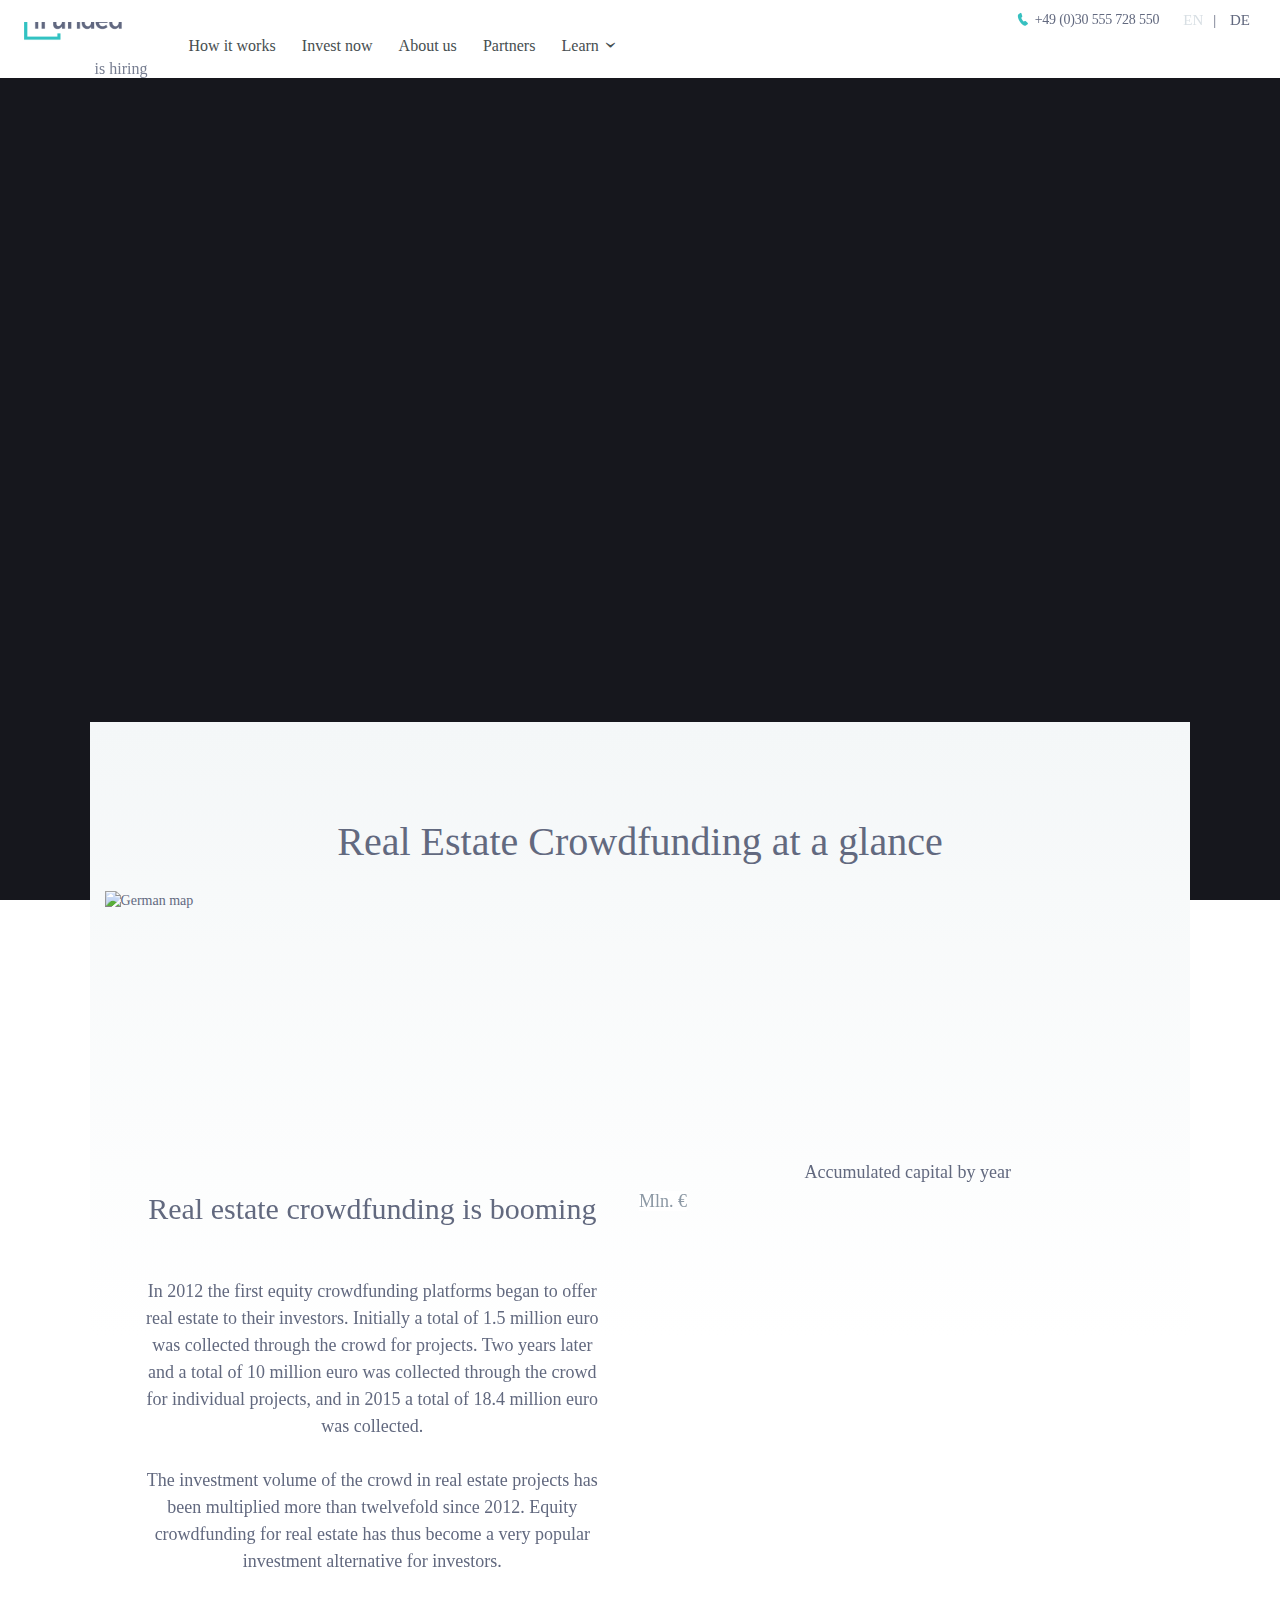
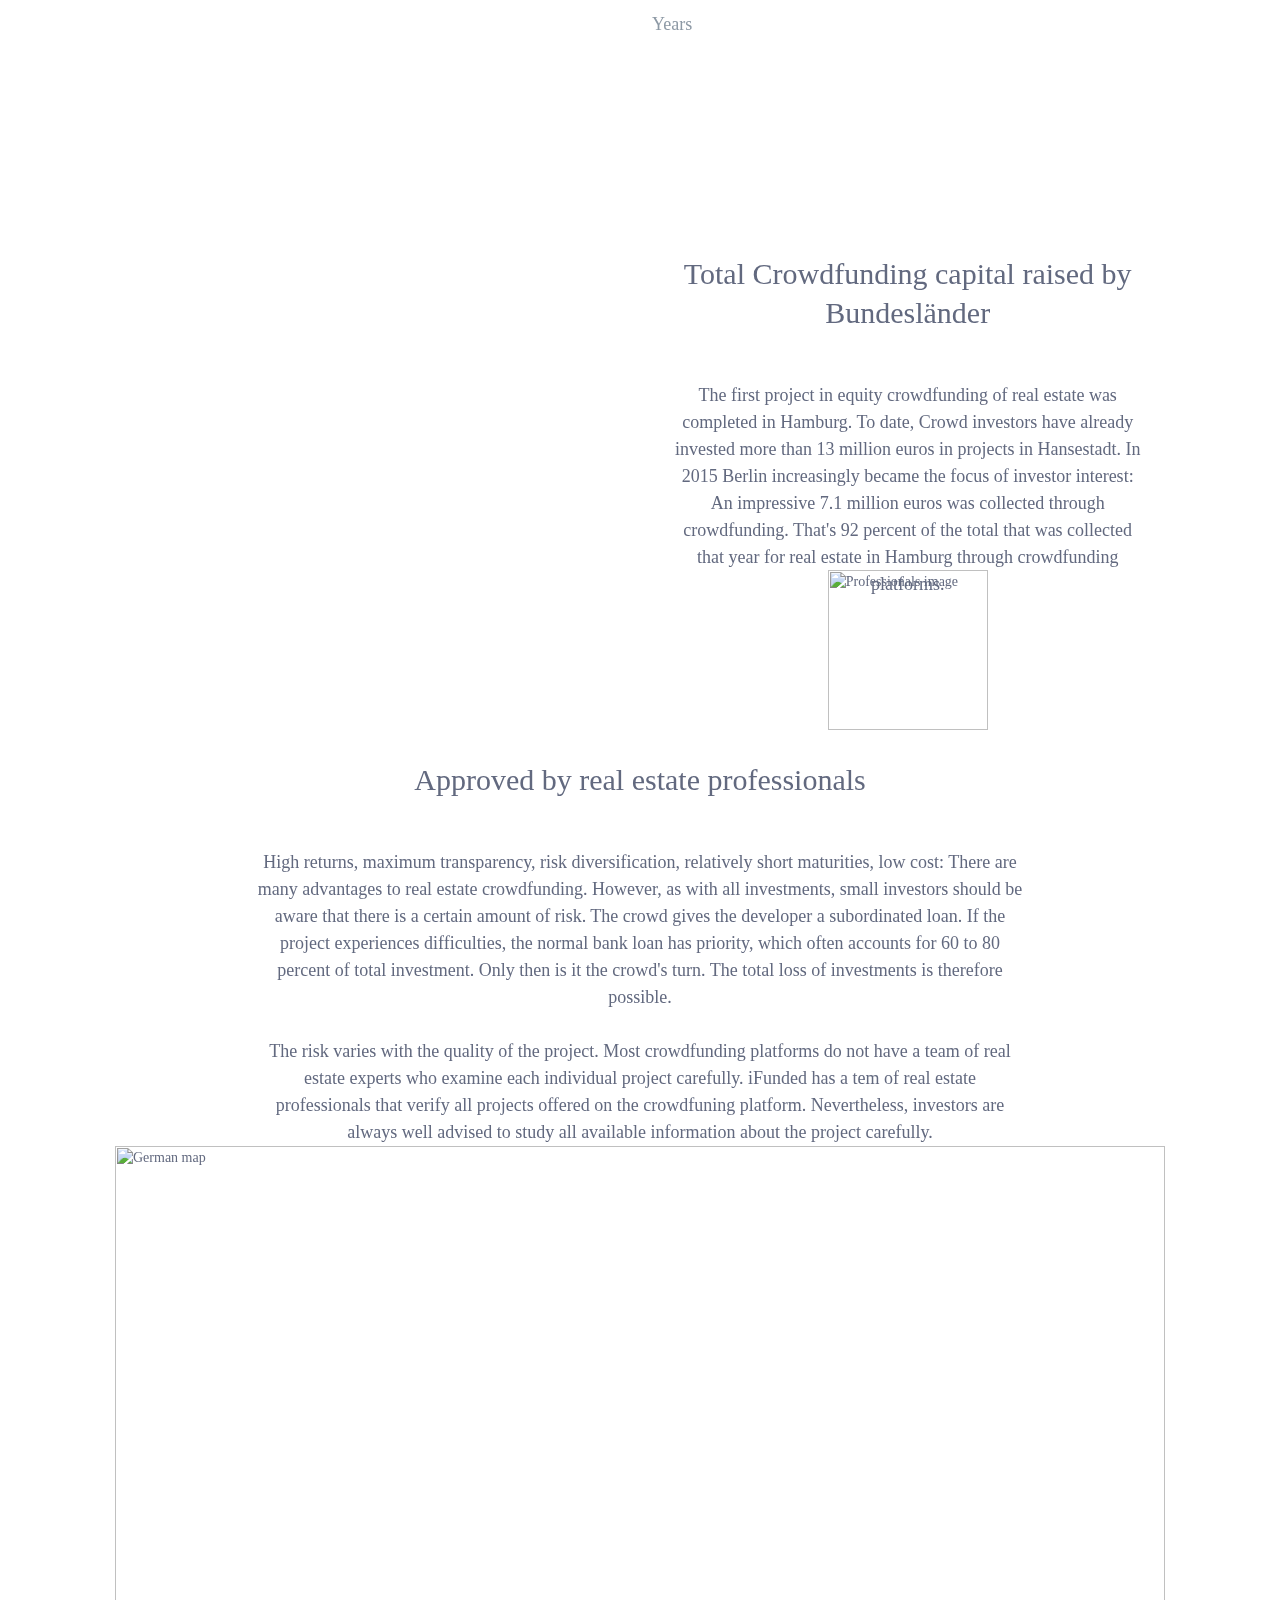
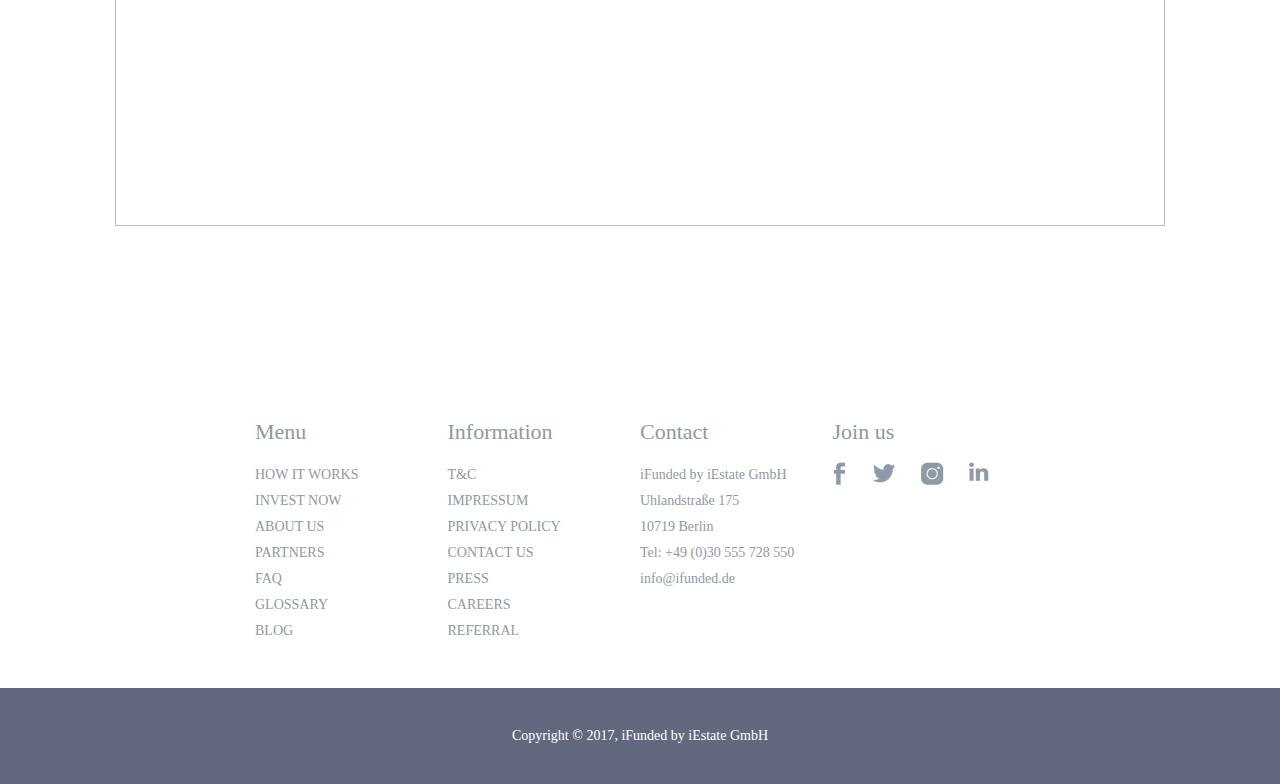
==== commit 5035fa2c: "sidebar fixed z-index, fixed color" ====
--- a/index.html
+++ b/index.html
@@ -129,7 +129,7 @@
  * Licensed under MIT (https://github.com/twbs/bootstrap/blob/master/LICENSE)
  *//*! normalize.css v3.0.3 | MIT License | github.com/necolas/normalize.css */html{font-family:sans-serif;-ms-text-size-adjust:100%;-webkit-text-size-adjust:100%}body{margin:0}article,aside,details,figcaption,figure,footer,header,hgroup,main,menu,nav,section,summary{display:block}audio,canvas,progress,video{display:inline-block;vertical-align:baseline}audio:not([controls]){display:none;height:0}[hidden],template{display:none}a{background-color:transparent}a:active,a:hover{outline:0}abbr[title]{border-bottom:1px dotted}b,strong{font-weight:bold}dfn{font-style:italic}h1{font-size:2em;margin:.67em 0}mark{background:#ff0;color:#000}small{font-size:80%}sub,sup{font-size:75%;line-height:0;position:relative;vertical-align:baseline}sup{top:-0.5em}sub{bottom:-0.25em}img{border:0}svg:not(:root){overflow:hidden}figure{margin:1em 40px}hr{-webkit-box-sizing:content-box;-moz-box-sizing:content-box;box-sizing:content-box;height:0}pre{overflow:auto}code,kbd,pre,samp{font-family:monospace,monospace;font-size:1em}button,input,optgroup,select,textarea{color:inherit;font:inherit;margin:0}button{overflow:visible}button,select{text-transform:none}button,html input[type="button"],input[type="reset"],input[type="submit"]{-webkit-appearance:button;cursor:pointer}button[disabled],html input[disabled]{cursor:default}button::-moz-focus-inner,input::-moz-focus-inner{border:0;padding:0}input{line-height:normal}input[type="checkbox"],input[type="radio"]{-webkit-box-sizing:border-box;-moz-box-sizing:border-box;box-sizing:border-box;padding:0}input[type="number"]::-webkit-inner-spin-button,input[type="number"]::-webkit-outer-spin-button{height:auto}input[type="search"]{-webkit-appearance:textfield;-webkit-box-sizing:content-box;-moz-box-sizing:content-box;box-sizing:content-box}input[type="search"]::-webkit-search-cancel-button,input[type="search"]::-webkit-search-decoration{-webkit-appearance:none}fieldset{border:1px solid silver;margin:0 2px;padding:.35em .625em .75em}legend{border:0;padding:0}textarea{overflow:auto}optgroup{font-weight:bold}table{border-collapse:collapse;border-spacing:0}td,th{padding:0}*{-webkit-box-sizing:border-box;-moz-box-sizing:border-box;box-sizing:border-box}*:before,*:after{-webkit-box-sizing:border-box;-moz-box-sizing:border-box;box-sizing:border-box}html{font-size:10px;-webkit-tap-highlight-color:rgba(0,0,0,0)}body{font-family:"Helvetica Neue",Helvetica,Arial,sans-serif;font-size:14px;line-height:1.42857143;color:#333;background-color:#fff}input,button,select,textarea{font-family:inherit;font-size:inherit;line-height:inherit}a{color:#337ab7;text-decoration:none}a:hover,a:focus{color:#23527c;text-decoration:underline}a:focus{outline:thin dotted;outline:5px auto -webkit-focus-ring-color;outline-offset:-2px}figure{margin:0}img{vertical-align:middle}.img-responsive{display:block;max-width:100%;height:auto}.img-rounded{border-radius:6px}.img-thumbnail{padding:4px;line-height:1.42857143;background-color:#fff;border:1px solid #ddd;border-radius:4px;-webkit-transition:all .2s ease-in-out;-o-transition:all .2s ease-in-out;transition:all .2s ease-in-out;display:inline-block;max-width:100%;height:auto}.img-circle{border-radius:50%}hr{margin-top:20px;margin-bottom:20px;border:0;border-top:1px solid #eee}.sr-only{position:absolute;width:1px;height:1px;margin:-1px;padding:0;overflow:hidden;clip:rect(0,0,0,0);border:0}.sr-only-focusable:active,.sr-only-focusable:focus{position:static;width:auto;height:auto;margin:0;overflow:visible;clip:auto}[role="button"]{cursor:pointer}.container{margin-right:auto;margin-left:auto;padding-left:15px;padding-right:15px}@media(min-width:768px){.container{width:750px}}@media(min-width:992px){.container{width:970px}}@media(min-width:1200px){.container{width:1170px}}.container-fluid{margin-right:auto;margin-left:auto;padding-left:15px;padding-right:15px}.row{margin-left:-15px;margin-right:-15px}.col-xs-1,.col-sm-1,.col-md-1,.col-lg-1,.col-xs-2,.col-sm-2,.col-md-2,.col-lg-2,.col-xs-3,.col-sm-3,.col-md-3,.col-lg-3,.col-xs-4,.col-sm-4,.col-md-4,.col-lg-4,.col-xs-5,.col-sm-5,.col-md-5,.col-lg-5,.col-xs-6,.col-sm-6,.col-md-6,.col-lg-6,.col-xs-7,.col-sm-7,.col-md-7,.col-lg-7,.col-xs-8,.col-sm-8,.col-md-8,.col-lg-8,.col-xs-9,.col-sm-9,.col-md-9,.col-lg-9,.col-xs-10,.col-sm-10,.col-md-10,.col-lg-10,.col-xs-11,.col-sm-11,.col-md-11,.col-lg-11,.col-xs-12,.col-sm-12,.col-md-12,.col-lg-12{position:relative;min-height:1px;padding-left:15px;padding-right:15px}.col-xs-1,.col-xs-2,.col-xs-3,.col-xs-4,.col-xs-5,.col-xs-6,.col-xs-7,.col-xs-8,.col-xs-9,.col-xs-10,.col-xs-11,.col-xs-12{float:left}.col-xs-12{width:100%}.col-xs-11{width:91.66666667%}.col-xs-10{width:83.33333333%}.col-xs-9{width:75%}.col-xs-8{width:66.66666667%}.col-xs-7{width:58.33333333%}.col-xs-6{width:50%}.col-xs-5{width:41.66666667%}.col-xs-4{width:33.33333333%}.col-xs-3{width:25%}.col-xs-2{width:16.66666667%}.col-xs-1{width:8.33333333%}.col-xs-pull-12{right:100%}.col-xs-pull-11{right:91.66666667%}.col-xs-pull-10{right:83.33333333%}.col-xs-pull-9{right:75%}.col-xs-pull-8{right:66.66666667%}.col-xs-pull-7{right:58.33333333%}.col-xs-pull-6{right:50%}.col-xs-pull-5{right:41.66666667%}.col-xs-pull-4{right:33.33333333%}.col-xs-pull-3{right:25%}.col-xs-pull-2{right:16.66666667%}.col-xs-pull-1{right:8.33333333%}.col-xs-pull-0{right:auto}.col-xs-push-12{left:100%}.col-xs-push-11{left:91.66666667%}.col-xs-push-10{left:83.33333333%}.col-xs-push-9{left:75%}.col-xs-push-8{left:66.66666667%}.col-xs-push-7{left:58.33333333%}.col-xs-push-6{left:50%}.col-xs-push-5{left:41.66666667%}.col-xs-push-4{left:33.33333333%}.col-xs-push-3{left:25%}.col-xs-push-2{left:16.66666667%}.col-xs-push-1{left:8.33333333%}.col-xs-push-0{left:auto}.col-xs-offset-12{margin-left:100%}.col-xs-offset-11{margin-left:91.66666667%}.col-xs-offset-10{margin-left:83.33333333%}.col-xs-offset-9{margin-left:75%}.col-xs-offset-8{margin-left:66.66666667%}.col-xs-offset-7{margin-left:58.33333333%}.col-xs-offset-6{margin-left:50%}.col-xs-offset-5{margin-left:41.66666667%}.col-xs-offset-4{margin-left:33.33333333%}.col-xs-offset-3{margin-left:25%}.col-xs-offset-2{margin-left:16.66666667%}.col-xs-offset-1{margin-left:8.33333333%}.col-xs-offset-0{margin-left:0}@media(min-width:768px){.col-sm-1,.col-sm-2,.col-sm-3,.col-sm-4,.col-sm-5,.col-sm-6,.col-sm-7,.col-sm-8,.col-sm-9,.col-sm-10,.col-sm-11,.col-sm-12{float:left}.col-sm-12{width:100%}.col-sm-11{width:91.66666667%}.col-sm-10{width:83.33333333%}.col-sm-9{width:75%}.col-sm-8{width:66.66666667%}.col-sm-7{width:58.33333333%}.col-sm-6{width:50%}.col-sm-5{width:41.66666667%}.col-sm-4{width:33.33333333%}.col-sm-3{width:25%}.col-sm-2{width:16.66666667%}.col-sm-1{width:8.33333333%}.col-sm-pull-12{right:100%}.col-sm-pull-11{right:91.66666667%}.col-sm-pull-10{right:83.33333333%}.col-sm-pull-9{right:75%}.col-sm-pull-8{right:66.66666667%}.col-sm-pull-7{right:58.33333333%}.col-sm-pull-6{right:50%}.col-sm-pull-5{right:41.66666667%}.col-sm-pull-4{right:33.33333333%}.col-sm-pull-3{right:25%}.col-sm-pull-2{right:16.66666667%}.col-sm-pull-1{right:8.33333333%}.col-sm-pull-0{right:auto}.col-sm-push-12{left:100%}.col-sm-push-11{left:91.66666667%}.col-sm-push-10{left:83.33333333%}.col-sm-push-9{left:75%}.col-sm-push-8{left:66.66666667%}.col-sm-push-7{left:58.33333333%}.col-sm-push-6{left:50%}.col-sm-push-5{left:41.66666667%}.col-sm-push-4{left:33.33333333%}.col-sm-push-3{left:25%}.col-sm-push-2{left:16.66666667%}.col-sm-push-1{left:8.33333333%}.col-sm-push-0{left:auto}.col-sm-offset-12{margin-left:100%}.col-sm-offset-11{margin-left:91.66666667%}.col-sm-offset-10{margin-left:83.33333333%}.col-sm-offset-9{margin-left:75%}.col-sm-offset-8{margin-left:66.66666667%}.col-sm-offset-7{margin-left:58.33333333%}.col-sm-offset-6{margin-left:50%}.col-sm-offset-5{margin-left:41.66666667%}.col-sm-offset-4{margin-left:33.33333333%}.col-sm-offset-3{margin-left:25%}.col-sm-offset-2{margin-left:16.66666667%}.col-sm-offset-1{margin-left:8.33333333%}.col-sm-offset-0{margin-left:0}}@media(min-width:992px){.col-md-1,.col-md-2,.col-md-3,.col-md-4,.col-md-5,.col-md-6,.col-md-7,.col-md-8,.col-md-9,.col-md-10,.col-md-11,.col-md-12{float:left}.col-md-12{width:100%}.col-md-11{width:91.66666667%}.col-md-10{width:83.33333333%}.col-md-9{width:75%}.col-md-8{width:66.66666667%}.col-md-7{width:58.33333333%}.col-md-6{width:50%}.col-md-5{width:41.66666667%}.col-md-4{width:33.33333333%}.col-md-3{width:25%}.col-md-2{width:16.66666667%}.col-md-1{width:8.33333333%}.col-md-pull-12{right:100%}.col-md-pull-11{right:91.66666667%}.col-md-pull-10{right:83.33333333%}.col-md-pull-9{right:75%}.col-md-pull-8{right:66.66666667%}.col-md-pull-7{right:58.33333333%}.col-md-pull-6{right:50%}.col-md-pull-5{right:41.66666667%}.col-md-pull-4{right:33.33333333%}.col-md-pull-3{right:25%}.col-md-pull-2{right:16.66666667%}.col-md-pull-1{right:8.33333333%}.col-md-pull-0{right:auto}.col-md-push-12{left:100%}.col-md-push-11{left:91.66666667%}.col-md-push-10{left:83.33333333%}.col-md-push-9{left:75%}.col-md-push-8{left:66.66666667%}.col-md-push-7{left:58.33333333%}.col-md-push-6{left:50%}.col-md-push-5{left:41.66666667%}.col-md-push-4{left:33.33333333%}.col-md-push-3{left:25%}.col-md-push-2{left:16.66666667%}.col-md-push-1{left:8.33333333%}.col-md-push-0{left:auto}.col-md-offset-12{margin-left:100%}.col-md-offset-11{margin-left:91.66666667%}.col-md-offset-10{margin-left:83.33333333%}.col-md-offset-9{margin-left:75%}.col-md-offset-8{margin-left:66.66666667%}.col-md-offset-7{margin-left:58.33333333%}.col-md-offset-6{margin-left:50%}.col-md-offset-5{margin-left:41.66666667%}.col-md-offset-4{margin-left:33.33333333%}.col-md-offset-3{margin-left:25%}.col-md-offset-2{margin-left:16.66666667%}.col-md-offset-1{margin-left:8.33333333%}.col-md-offset-0{margin-left:0}}@media(min-width:1200px){.col-lg-1,.col-lg-2,.col-lg-3,.col-lg-4,.col-lg-5,.col-lg-6,.col-lg-7,.col-lg-8,.col-lg-9,.col-lg-10,.col-lg-11,.col-lg-12{float:left}.col-lg-12{width:100%}.col-lg-11{width:91.66666667%}.col-lg-10{width:83.33333333%}.col-lg-9{width:75%}.col-lg-8{width:66.66666667%}.col-lg-7{width:58.33333333%}.col-lg-6{width:50%}.col-lg-5{width:41.66666667%}.col-lg-4{width:33.33333333%}.col-lg-3{width:25%}.col-lg-2{width:16.66666667%}.col-lg-1{width:8.33333333%}.col-lg-pull-12{right:100%}.col-lg-pull-11{right:91.66666667%}.col-lg-pull-10{right:83.33333333%}.col-lg-pull-9{right:75%}.col-lg-pull-8{right:66.66666667%}.col-lg-pull-7{right:58.33333333%}.col-lg-pull-6{right:50%}.col-lg-pull-5{right:41.66666667%}.col-lg-pull-4{right:33.33333333%}.col-lg-pull-3{right:25%}.col-lg-pull-2{right:16.66666667%}.col-lg-pull-1{right:8.33333333%}.col-lg-pull-0{right:auto}.col-lg-push-12{left:100%}.col-lg-push-11{left:91.66666667%}.col-lg-push-10{left:83.33333333%}.col-lg-push-9{left:75%}.col-lg-push-8{left:66.66666667%}.col-lg-push-7{left:58.33333333%}.col-lg-push-6{left:50%}.col-lg-push-5{left:41.66666667%}.col-lg-push-4{left:33.33333333%}.col-lg-push-3{left:25%}.col-lg-push-2{left:16.66666667%}.col-lg-push-1{left:8.33333333%}.col-lg-push-0{left:auto}.col-lg-offset-12{margin-left:100%}.col-lg-offset-11{margin-left:91.66666667%}.col-lg-offset-10{margin-left:83.33333333%}.col-lg-offset-9{margin-left:75%}.col-lg-offset-8{margin-left:66.66666667%}.col-lg-offset-7{margin-left:58.33333333%}.col-lg-offset-6{margin-left:50%}.col-lg-offset-5{margin-left:41.66666667%}.col-lg-offset-4{margin-left:33.33333333%}.col-lg-offset-3{margin-left:25%}.col-lg-offset-2{margin-left:16.66666667%}.col-lg-offset-1{margin-left:8.33333333%}.col-lg-offset-0{margin-left:0}}.tooltip{position:absolute;z-index:1070;display:block;font-family:"Helvetica Neue",Helvetica,Arial,sans-serif;font-style:normal;font-weight:normal;letter-spacing:normal;line-break:auto;line-height:1.42857143;text-align:left;text-align:start;text-decoration:none;text-shadow:none;text-transform:none;white-space:normal;word-break:normal;word-spacing:normal;word-wrap:normal;font-size:12px;opacity:0;filter:alpha(opacity=0)}.tooltip.in{opacity:.9;filter:alpha(opacity=90)}.tooltip.top{margin-top:-3px;padding:5px 0}.tooltip.right{margin-left:3px;padding:0 5px}.tooltip.bottom{margin-top:3px;padding:5px 0}.tooltip.left{margin-left:-3px;padding:0 5px}.tooltip-inner{max-width:200px;padding:3px 8px;color:#fff;text-align:center;background-color:#000;border-radius:4px}.tooltip-arrow{position:absolute;width:0;height:0;border-color:transparent;border-style:solid}.tooltip.top .tooltip-arrow{bottom:0;left:50%;margin-left:-5px;border-width:5px 5px 0;border-top-color:#000}.tooltip.top-left .tooltip-arrow{bottom:0;right:5px;margin-bottom:-5px;border-width:5px 5px 0;border-top-color:#000}.tooltip.top-right .tooltip-arrow{bottom:0;left:5px;margin-bottom:-5px;border-width:5px 5px 0;border-top-color:#000}.tooltip.right .tooltip-arrow{top:50%;left:0;margin-top:-5px;border-width:5px 5px 5px 0;border-right-color:#000}.tooltip.left .tooltip-arrow{top:50%;right:0;margin-top:-5px;border-width:5px 0 5px 5px;border-left-color:#000}.tooltip.bottom .tooltip-arrow{top:0;left:50%;margin-left:-5px;border-width:0 5px 5px;border-bottom-color:#000}.tooltip.bottom-left .tooltip-arrow{top:0;right:5px;margin-top:-5px;border-width:0 5px 5px;border-bottom-color:#000}.tooltip.bottom-right .tooltip-arrow{top:0;left:5px;margin-top:-5px;border-width:0 5px 5px;border-bottom-color:#000}.popover{position:absolute;top:0;left:0;z-index:1060;display:none;max-width:276px;padding:1px;font-family:"Helvetica Neue",Helvetica,Arial,sans-serif;font-style:normal;font-weight:normal;letter-spacing:normal;line-break:auto;line-height:1.42857143;text-align:left;text-align:start;text-decoration:none;text-shadow:none;text-transform:none;white-space:normal;word-break:normal;word-spacing:normal;word-wrap:normal;font-size:14px;background-color:#fff;-webkit-background-clip:padding-box;background-clip:padding-box;border:1px solid #ccc;border:1px solid rgba(0,0,0,0.2);border-radius:6px;-webkit-box-shadow:0 5px 10px rgba(0,0,0,0.2);box-shadow:0 5px 10px rgba(0,0,0,0.2)}.popover.top{margin-top:-10px}.popover.right{margin-left:10px}.popover.bottom{margin-top:10px}.popover.left{margin-left:-10px}.popover-title{margin:0;padding:8px 14px;font-size:14px;background-color:#f7f7f7;border-bottom:1px solid #ebebeb;border-radius:5px 5px 0 0}.popover-content{padding:9px 14px}.popover>.arrow,.popover>.arrow:after{position:absolute;display:block;width:0;height:0;border-color:transparent;border-style:solid}.popover>.arrow{border-width:11px}.popover>.arrow:after{border-width:10px;content:""}.popover.top>.arrow{left:50%;margin-left:-11px;border-bottom-width:0;border-top-color:#999;border-top-color:rgba(0,0,0,0.25);bottom:-11px}.popover.top>.arrow:after{content:" ";bottom:1px;margin-left:-10px;border-bottom-width:0;border-top-color:#fff}.popover.right>.arrow{top:50%;left:-11px;margin-top:-11px;border-left-width:0;border-right-color:#999;border-right-color:rgba(0,0,0,0.25)}.popover.right>.arrow:after{content:" ";left:1px;bottom:-10px;border-left-width:0;border-right-color:#fff}.popover.bottom>.arrow{left:50%;margin-left:-11px;border-top-width:0;border-bottom-color:#999;border-bottom-color:rgba(0,0,0,0.25);top:-11px}.popover.bottom>.arrow:after{content:" ";top:1px;margin-left:-10px;border-top-width:0;border-bottom-color:#fff}.popover.left>.arrow{top:50%;right:-11px;margin-top:-11px;border-right-width:0;border-left-color:#999;border-left-color:rgba(0,0,0,0.25)}.popover.left>.arrow:after{content:" ";right:1px;border-right-width:0;border-left-color:#fff;bottom:-10px}.clearfix:before,.clearfix:after,.container:before,.container:after,.container-fluid:before,.container-fluid:after,.row:before,.row:after{content:" ";display:table}.clearfix:after,.container:after,.container-fluid:after,.row:after{clear:both}.center-block{display:block;margin-left:auto;margin-right:auto}.pull-right{float:right !important}.pull-left{float:left !important}.hide{display:none !important}.show{display:block !important}.invisible{visibility:hidden}.text-hide{font:0/0 a;color:transparent;text-shadow:none;background-color:transparent;border:0}.hidden{display:none !important}.affix{position:fixed}@-ms-viewport{width:device-width}.visible-xs,.visible-sm,.visible-md,.visible-lg{display:none !important}.visible-xs-block,.visible-xs-inline,.visible-xs-inline-block,.visible-sm-block,.visible-sm-inline,.visible-sm-inline-block,.visible-md-block,.visible-md-inline,.visible-md-inline-block,.visible-lg-block,.visible-lg-inline,.visible-lg-inline-block{display:none !important}@media(max-width:767px){.visible-xs{display:block !important}table.visible-xs{display:table !important}tr.visible-xs{display:table-row !important}th.visible-xs,td.visible-xs{display:table-cell !important}}@media(max-width:767px){.visible-xs-block{display:block !important}}@media(max-width:767px){.visible-xs-inline{display:inline !important}}@media(max-width:767px){.visible-xs-inline-block{display:inline-block !important}}@media(min-width:768px) and (max-width:991px){.visible-sm{display:block !important}table.visible-sm{display:table !important}tr.visible-sm{display:table-row !important}th.visible-sm,td.visible-sm{display:table-cell !important}}@media(min-width:768px) and (max-width:991px){.visible-sm-block{display:block !important}}@media(min-width:768px) and (max-width:991px){.visible-sm-inline{display:inline !important}}@media(min-width:768px) and (max-width:991px){.visible-sm-inline-block{display:inline-block !important}}@media(min-width:992px) and (max-width:1199px){.visible-md{display:block !important}table.visible-md{display:table !important}tr.visible-md{display:table-row !important}th.visible-md,td.visible-md{display:table-cell !important}}@media(min-width:992px) and (max-width:1199px){.visible-md-block{display:block !important}}@media(min-width:992px) and (max-width:1199px){.visible-md-inline{display:inline !important}}@media(min-width:992px) and (max-width:1199px){.visible-md-inline-block{display:inline-block !important}}@media(min-width:1200px){.visible-lg{display:block !important}table.visible-lg{display:table !important}tr.visible-lg{display:table-row !important}th.visible-lg,td.visible-lg{display:table-cell !important}}@media(min-width:1200px){.visible-lg-block{display:block !important}}@media(min-width:1200px){.visible-lg-inline{display:inline !important}}@media(min-width:1200px){.visible-lg-inline-block{display:inline-block !important}}@media(max-width:767px){.hidden-xs{display:none !important}}@media(min-width:768px) and (max-width:991px){.hidden-sm{display:none !important}}@media(min-width:992px) and (max-width:1199px){.hidden-md{display:none !important}}@media(min-width:1200px){.hidden-lg{display:none !important}}.visible-print{display:none !important}@media print{.visible-print{display:block !important}table.visible-print{display:table !important}tr.visible-print{display:table-row !important}th.visible-print,td.visible-print{display:table-cell !important}}.visible-print-block{display:none !important}@media print{.visible-print-block{display:block !important}}.visible-print-inline{display:none !important}@media print{.visible-print-inline{display:inline !important}}.visible-print-inline-block{display:none !important}@media print{.visible-print-inline-block{display:inline-block !important}}@media print{.hidden-print{display:none !important}}
 /
-@charset "UTF-8";@-moz-keyframes fadeIn{0%{opacity:0}100%{opacity:1}}@-webkit-keyframes fadeIn{0%{opacity:0}100%{opacity:1}}@-o-keyframes fadeIn{0%{opacity:0}100%{opacity:1}}@-ms-keyframes fadeIn{0%{opacity:0}100%{opacity:1}}@keyframes fadeIn{0%{opacity:0}100%{opacity:1}}.page-header{position:absolute;z-index:150;background:white;width:100%;top:0;-webkit-box-shadow:0 1px 3px 0 rgba(37,39,49,0.1);-ms-box-shadow:0 1px 3px 0 rgba(37,39,49,0.1);-moz-box-shadow:0 1px 3px 0 rgba(37,39,49,0.1);-o-box-shadow:0 1px 3px 0 rgba(37,39,49,0.1);box-shadow:0 1px 3px 0 rgba(37,39,49,0.1);-webkit-transform:translate3D(0,0,0);transform:translate3D(0,0,0);-webkit-backface-visibility:hidden;backface-visibility:hidden;-webkit-transition:background-color .3s ease-in;-ms-transition:background-color .3s ease-in;-moz-transition:background-color .3s ease-in;-o-transition:background-color .3s ease-in;transition:background-color .3s ease-in}.page-header .promotion_message{position:absolute;left:0;right:0;text-align:center;margin:auto;line-height:40px;color:#62697f;font-size:14px}.page-header .promotion_message a{text-decoration:underline;-webkit-transition:color .15s ease-in;-o-transition:color .15s ease-in;transition:color .15s ease-in}.page-header .promotion_message a:hover,.page-header .promotion_message a:active,.page-header .promotion_message a:focus{color:#3abfbf}.page-header>.container{height:70px}.page-header__top{background:white;height:40px}.page-header__top .inline-lang-form{display:inline-block;float:right;margin-left:9px;color:#62697f;height:100%;font-size:15px;font-weight:300;margin-right:15px}.page-header__top .inline-lang-form input[type='submit']{padding-left:0;padding-right:0}.page-header__top .inline-lang-form .disabledLabel{display:inline;line-height:40px;color:#d8dfe4;cursor:default}.page-header__top .inline-lang-form .disabledLabel:after{content:"|";display:inline-block;margin:0 10px;color:#62697f}.page-header__top .header-phone{height:100%;display:inline-block;float:right;color:white;margin-right:15px}.page-header__top .header-phone a{line-height:40px;text-decoration:none;top:0}.page-header__top .header-phone a svg{vertical-align:middle;display:inline-block;top:0}.page-header__top .header-phone a span{margin-left:7px}.page-header__account,.page-header__logo,.page-header__navigation{height:100%}.page-header__navigation ul{margin:0}.page-header__logo{width:13%;float:left;text-align:left;position:relative}.page-header__logo a{height:100%;display:block;position:relative;-webkit-transition:color .2s ease-in;-ms-transition:color .2s ease-in;-moz-transition:color .2s ease-in;-o-transition:color .2s ease-in;transition:color .2s ease-in}.page-header__logo a:focus{outline:0}.page-header__logo a:hover{color:#3abfbf}.page-header__logo svg{position:absolute;top:50%;bottom:50%;height:60%;-webkit-transform:translate(0,-50%);-ms-transform:translate(0,-50%);-moz-transform:translate(0,-50%);-o-transform:translate(0,-50%);transform:translate(0,-50%)}.page-header__logo #rect{fill:#3abfbf}.page-header__logo #word{fill:#62697f}.page-header__navigation{width:59%;float:left;list-style:none;color:#62697f;font-size:16px;text-align:left;cursor:default}.page-header__navigation-item{list-style:none;display:inline-block;padding:0 1.5%;height:100%;line-height:70px}.page-header__navigation-item a{text-decoration:none;font-weight:300;color:#62697f;height:100%;height:100%;display:block;-webkit-transition:color .2s ease-in;-ms-transition:color .2s ease-in;-moz-transition:color .2s ease-in;-o-transition:color .2s ease-in;transition:color .2s ease-in;padding-top:3px}.page-header__navigation-item a:hover,.page-header__navigation-item a:active,.page-header__navigation-item a:focus{text-decoration:none;color:#3abfbf}.page-header__account{position:relative;width:28%;float:left;text-align:right}.page-header__account-item{text-decoration:none;font-weight:300;color:#62697f;height:100%;display:inline-block;line-height:70px;padding:0 15px;font-size:16px;padding-top:3px}.page-header__account-item a{text-decoration:none}.page-header__account-item a:active,.page-header__account-item a:focus{text-decoration:none;outline:0}.page-header__account-item.cta{line-height:normal;height:auto;padding:11px 25px;color:#3abfbf;border:1px solid #3abfbf;border-radius:30px;-webkit-transition:color .2s ease-in,background .2s ease-in;-moz-transition:color .2s ease-in,background .2s ease-in;-o-transition:color .2s ease-in,background .2s ease-in;transition:color .2s ease-in,background .2s ease-in}.page-header__account-item.cta:active{background:#3abfbf;color:#fff}.page-header--transparent .page-header__account-item:hover{text-decoration:none;color:#8d99a5}.page-header__account-item:hover{text-decoration:none;color:#3abfbf;-webkit-transition:color .2s ease-in;-moz-transition:color .2s ease-in;-o-transition:color .2s ease-in;transition:color .2s ease-in}.page-header .mobMenuBtn{padding:3px;float:right;width:28px;margin-top:20px;margin-bottom:20px}.page-header__navigation-item.page-header__navigation-item--dropdown{position:relative}.page-header__navigation-item.page-header__navigation-item--dropdown:hover>.dropdown-menu{visibility:visible;opacity:1}.page-header__navigation-item.page-header__navigation-item--dropdown:hover>.dropdown-menu a{color:#62697f}.page-header.page-header--fixed{position:fixed}.page-header.page-header--fixed .page-header__top{display:none}.page-header.page-header--transparent{background:white;-webkit-box-shadow:none;-ms-box-shadow:none;-moz-box-shadow:none;-o-box-shadow:none;box-shadow:none;-webkit-transition:background-color 0s;-ms-transition:background-color 0s;-moz-transition:background-color 0s;-o-transition:background-color 0s;transition:background-color 0s}.page-header.page-header--transparent .humburger li{background:white}.page-header.page-header--transparent .page-header__navigation-item a{color:white}.page-header.page-header--transparent .page-header__navigation-item a:hover{color:#d8dfe4}.page-header.page-header--transparent .page-header__logo #word{fill:white}.page-header.page-header--transparent .page-header__account-item{color:white;-webkit-transition:color .2s ease-in;-ms-transition:color .2s ease-in;-moz-transition:color .2s ease-in;-o-transition:color .2s ease-in;transition:color .2s ease-in}.page-header.page-header--transparent .page-header__account-item:hover{color:#d8dfe4}.page-header.page-header--transparent .page-header__account-item:first-child{position:relative}.page-header.page-header--transparent .page-header__account-item:first-child:after{content:"|";position:absolute;right:0}.page-header.page-header--transparent .page-header__account-item:first-child:hover:after{color:white}.page-header.page-header--transparent .page-header__account-item:last-child{border:0;background:0;padding:0 15px}.header-phone{height:100%;display:inline-block;float:right;color:white;margin-right:30px}.header-phone a{line-height:40px;text-decoration:none}.header-phone a svg{vertical-align:middle;display:inline-block;top:0}.header-phone a span{margin-left:7px;top:0}.clearfix:before,.page-header__top:before{content:" ";display:table}.clearfix:after,.page-header__top:after{content:" ";display:table;clear:both}.page-header__top .header-phone a span{top:0}.simple-link,.page-header__top .inline-lang-form input[type='submit'],.page-header__top .header-phone a span,.header-phone a span{background:0;outline:0;color:#62697f;border:0;text-decoration:none}.simple-link:hover,.page-header__top .inline-lang-form input[type='submit']:hover,.header-phone a span:hover{text-decoration:underline}.dropdown-menu{padding:0;background-color:white;text-align:right;position:absolute;right:-10px;top:55px;visibility:hidden;opacity:0;transition:opacity .5s ease;width:160px;-webkit-box-shadow:0 3px 6px rgba(0,0,0,0.16);-ms-box-shadow:0 3px 6px rgba(0,0,0,0.16);-moz-box-shadow:0 3px 6px rgba(0,0,0,0.16);-o-box-shadow:0 3px 6px rgba(0,0,0,0.16);box-shadow:0 3px 6px rgba(0,0,0,0.16);-webkit-transition:opacity .1s ease-in,visibility .1s ease-out;-ms-transition:opacity .1s ease-in,visibility .1s ease-out;-moz-transition:opacity .1s ease-in,visibility .1s ease-out;-o-transition:opacity .1s ease-in,visibility .1s ease-out;transition:opacity .1s ease-in,visibility .1s ease-out}.dropdown-menu__item{cursor:pointer;padding:.7rem;text-align:center}.dropdown-menu__item:hover{background-color:#f0f3f4}.dropdown-menu__item a{color:#62697f;line-height:30px;font-weight:300}.page-header.page-header--transparent .page-header__navigation-item .dropdown-menu__item a:hover{color:#62697f}.dropdown-menu__trigger{position:relative}.dropdown-menu__trigger:focus+.dropdown-menu{visibility:visible;opacity:1}.dropdown-menu__trigger::after{content:"›";position:absolute;color:inherit;font-size:24px;-webkit-transform:rotate(90deg);-ms-transform:rotate(90deg);-moz-transform:rotate(90deg);-o-transform:rotate(90deg);transform:rotate(90deg);top:2px;right:-18px}.sideBar--is-open>.page-header.page-header--transparent{background:0}.page-header__navigation a:hover,.page-header__navigation a:active,.page-header__navigation a:focus,.page-header__account a:hover,.page-header__account a:active,.page-header__account a:focus{text-decoration:none}.page-header__logo .hiring{display:inline-block;color:white;font-weight:300;position:absolute;top:50px;right:30px;opacity:0;visibility:hidden;-webkit-transition:opacity .1s ease-in,visibility .1s ease-in;-moz-transition:opacity .1s ease-in,visibility .1s ease-in;-o-transition:opacity .1s ease-in,visibility .1s ease-in;transition:opacity .1s ease-in,visibility .1s ease-in}.page-header.page-header--transparent .hiring{opacity:1;visibility:visible}.page-header__logo .hiring a{font-size:16px;text-decoration:none;color:#777e91}.page-header__logo .hiring a:hover,.page-header__logo .hiring a:active,.page-header__logo .hiring a:focus{color:#3abfbf}@media screen and (max-width:1199px){.page-header__logo .hiring{right:5px}}@media screen and (max-width:992px){.page-header>.container{height:60px}.sideBar--is-open>.page-header{background:#999}}
+@charset "UTF-8";@-moz-keyframes fadeIn{0%{opacity:0}100%{opacity:1}}@-webkit-keyframes fadeIn{0%{opacity:0}100%{opacity:1}}@-o-keyframes fadeIn{0%{opacity:0}100%{opacity:1}}@-ms-keyframes fadeIn{0%{opacity:0}100%{opacity:1}}@keyframes fadeIn{0%{opacity:0}100%{opacity:1}}.page-header{position:absolute;z-index:150;background:white;width:100%;top:0;-webkit-box-shadow:0 1px 3px 0 rgba(37,39,49,0.1);-ms-box-shadow:0 1px 3px 0 rgba(37,39,49,0.1);-moz-box-shadow:0 1px 3px 0 rgba(37,39,49,0.1);-o-box-shadow:0 1px 3px 0 rgba(37,39,49,0.1);box-shadow:0 1px 3px 0 rgba(37,39,49,0.1);-webkit-transform:translate3D(0,0,0);transform:translate3D(0,0,0);-webkit-backface-visibility:hidden;backface-visibility:hidden;-webkit-transition:background-color .3s ease-in;-ms-transition:background-color .3s ease-in;-moz-transition:background-color .3s ease-in;-o-transition:background-color .3s ease-in;transition:background-color .3s ease-in}.page-header .promotion_message{position:absolute;left:0;right:0;text-align:center;margin:auto;line-height:40px;color:#62697f;font-size:14px}.page-header .promotion_message a{text-decoration:underline;-webkit-transition:color .15s ease-in;-o-transition:color .15s ease-in;transition:color .15s ease-in}.page-header .promotion_message a:hover,.page-header .promotion_message a:active,.page-header .promotion_message a:focus{color:#3abfbf}.page-header>.container{height:70px}.page-header__top{height:40px}.page-header__top .inline-lang-form{display:inline-block;float:right;margin-left:9px;color:#62697f;height:100%;font-size:15px;font-weight:300;margin-right:15px}.page-header__top .inline-lang-form input[type='submit']{padding-left:0;padding-right:0}.page-header__top .inline-lang-form .disabledLabel{display:inline;line-height:40px;color:#d8dfe4;cursor:default}.page-header__top .inline-lang-form .disabledLabel:after{content:"|";display:inline-block;margin:0 10px;color:#62697f}.page-header__top .header-phone{height:100%;display:inline-block;float:right;color:white;margin-right:15px}.page-header__top .header-phone a{line-height:40px;text-decoration:none;top:0}.page-header__top .header-phone a svg{vertical-align:middle;display:inline-block;top:0}.page-header__top .header-phone a span{margin-left:7px}.page-header__account,.page-header__logo,.page-header__navigation{height:100%}.page-header__navigation ul{margin:0}.page-header__logo{width:13%;float:left;text-align:left;position:relative}.page-header__logo a{height:100%;display:block;position:relative;-webkit-transition:color .2s ease-in;-ms-transition:color .2s ease-in;-moz-transition:color .2s ease-in;-o-transition:color .2s ease-in;transition:color .2s ease-in}.page-header__logo a:focus{outline:0}.page-header__logo a:hover{color:#3abfbf}.page-header__logo svg{position:absolute;top:50%;bottom:50%;height:60%;-webkit-transform:translate(0,-50%);-ms-transform:translate(0,-50%);-moz-transform:translate(0,-50%);-o-transform:translate(0,-50%);transform:translate(0,-50%)}.page-header__logo #rect{fill:#3abfbf}.page-header__logo #word{fill:#62697f}.page-header__navigation{width:59%;float:left;list-style:none;color:#62697f;font-size:16px;text-align:left;cursor:default}.page-header__navigation-item{list-style:none;display:inline-block;padding:0 1.5%;height:100%;line-height:70px}.page-header__navigation-item a{text-decoration:none;font-weight:300;color:#62697f;height:100%;height:100%;display:block;-webkit-transition:color .2s ease-in;-ms-transition:color .2s ease-in;-moz-transition:color .2s ease-in;-o-transition:color .2s ease-in;transition:color .2s ease-in;padding-top:3px}.page-header__navigation-item a:hover,.page-header__navigation-item a:active,.page-header__navigation-item a:focus{text-decoration:none;color:#3abfbf}.page-header__account{position:relative;width:28%;float:left;text-align:right}.page-header__account-item{text-decoration:none;font-weight:300;color:#62697f;height:100%;display:inline-block;line-height:70px;padding:0 15px;font-size:16px;padding-top:3px}.page-header__account-item a{text-decoration:none}.page-header__account-item a:active,.page-header__account-item a:focus{text-decoration:none;outline:0}.page-header__account-item.cta{line-height:normal;height:auto;padding:11px 25px;color:#3abfbf;border:1px solid #3abfbf;border-radius:30px;-webkit-transition:color .2s ease-in,background .2s ease-in;-moz-transition:color .2s ease-in,background .2s ease-in;-o-transition:color .2s ease-in,background .2s ease-in;transition:color .2s ease-in,background .2s ease-in}.page-header__account-item.cta:active{background:#3abfbf;color:#fff}.page-header--transparent .page-header__account-item:hover{text-decoration:none;color:#8d99a5}.page-header__account-item:hover{text-decoration:none;color:#3abfbf;-webkit-transition:color .2s ease-in;-moz-transition:color .2s ease-in;-o-transition:color .2s ease-in;transition:color .2s ease-in}.page-header .mobMenuBtn{padding:3px;float:right;width:28px;margin-top:20px;margin-bottom:20px}.page-header__navigation-item.page-header__navigation-item--dropdown{position:relative}.page-header__navigation-item.page-header__navigation-item--dropdown:hover>.dropdown-menu{visibility:visible;opacity:1}.page-header__navigation-item.page-header__navigation-item--dropdown:hover>.dropdown-menu a{color:#62697f}.page-header.page-header--fixed{position:fixed}.page-header.page-header--fixed .page-header__top{display:none}.page-header.page-header--transparent{background:white;-webkit-box-shadow:none;-ms-box-shadow:none;-moz-box-shadow:none;-o-box-shadow:none;box-shadow:none;-webkit-transition:background-color 0s;-ms-transition:background-color 0s;-moz-transition:background-color 0s;-o-transition:background-color 0s;transition:background-color 0s}.page-header.page-header--transparent .humburger li{}.page-header.page-header--transparent .page-header__navigation-item a{color:white}.page-header.page-header--transparent .page-header__navigation-item a:hover{color:#d8dfe4}.page-header.page-header--transparent .page-header__logo #word{fill:white}.page-header.page-header--transparent .page-header__account-item{color:white;-webkit-transition:color .2s ease-in;-ms-transition:color .2s ease-in;-moz-transition:color .2s ease-in;-o-transition:color .2s ease-in;transition:color .2s ease-in}.page-header.page-header--transparent .page-header__account-item:hover{color:#d8dfe4}.page-header.page-header--transparent .page-header__account-item:first-child{position:relative}.page-header.page-header--transparent .page-header__account-item:first-child:after{content:"|";position:absolute;right:0}.page-header.page-header--transparent .page-header__account-item:first-child:hover:after{color:white}.page-header.page-header--transparent .page-header__account-item:last-child{border:0;background:0;padding:0 15px}.header-phone{height:100%;display:inline-block;float:right;color:white;margin-right:30px}.header-phone a{line-height:40px;text-decoration:none}.header-phone a svg{vertical-align:middle;display:inline-block;top:0}.header-phone a span{margin-left:7px;top:0}.clearfix:before,.page-header__top:before{content:" ";display:table}.clearfix:after,.page-header__top:after{content:" ";display:table;clear:both}.page-header__top .header-phone a span{top:0}.simple-link,.page-header__top .inline-lang-form input[type='submit'],.page-header__top .header-phone a span,.header-phone a span{background:0;outline:0;color:#62697f;border:0;text-decoration:none}.simple-link:hover,.page-header__top .inline-lang-form input[type='submit']:hover,.header-phone a span:hover{text-decoration:underline}.dropdown-menu{padding:0;background-color:white;text-align:right;position:absolute;right:-10px;top:55px;visibility:hidden;opacity:0;transition:opacity .5s ease;width:160px;-webkit-box-shadow:0 3px 6px rgba(0,0,0,0.16);-ms-box-shadow:0 3px 6px rgba(0,0,0,0.16);-moz-box-shadow:0 3px 6px rgba(0,0,0,0.16);-o-box-shadow:0 3px 6px rgba(0,0,0,0.16);box-shadow:0 3px 6px rgba(0,0,0,0.16);-webkit-transition:opacity .1s ease-in,visibility .1s ease-out;-ms-transition:opacity .1s ease-in,visibility .1s ease-out;-moz-transition:opacity .1s ease-in,visibility .1s ease-out;-o-transition:opacity .1s ease-in,visibility .1s ease-out;transition:opacity .1s ease-in,visibility .1s ease-out}.dropdown-menu__item{cursor:pointer;padding:.7rem;text-align:center}.dropdown-menu__item:hover{background-color:#f0f3f4}.dropdown-menu__item a{color:#62697f;line-height:30px;font-weight:300}.page-header.page-header--transparent .page-header__navigation-item .dropdown-menu__item a:hover{color:#62697f}.dropdown-menu__trigger{position:relative}.dropdown-menu__trigger:focus+.dropdown-menu{visibility:visible;opacity:1}.dropdown-menu__trigger::after{content:"›";position:absolute;color:inherit;font-size:24px;-webkit-transform:rotate(90deg);-ms-transform:rotate(90deg);-moz-transform:rotate(90deg);-o-transform:rotate(90deg);transform:rotate(90deg);top:2px;right:-18px}.sideBar--is-open>.page-header.page-header--transparent{background:0}.page-header__navigation a:hover,.page-header__navigation a:active,.page-header__navigation a:focus,.page-header__account a:hover,.page-header__account a:active,.page-header__account a:focus{text-decoration:none}.page-header__logo .hiring{display:inline-block;color:white;font-weight:300;position:absolute;top:50px;right:30px;opacity:0;visibility:hidden;-webkit-transition:opacity .1s ease-in,visibility .1s ease-in;-moz-transition:opacity .1s ease-in,visibility .1s ease-in;-o-transition:opacity .1s ease-in,visibility .1s ease-in;transition:opacity .1s ease-in,visibility .1s ease-in}.page-header.page-header--transparent .hiring{opacity:1;visibility:visible}.page-header__logo .hiring a{font-size:16px;text-decoration:none;color:#777e91}.page-header__logo .hiring a:hover,.page-header__logo .hiring a:active,.page-header__logo .hiring a:focus{color:#3abfbf}@media screen and (max-width:1199px){.page-header__logo .hiring{right:5px}}@media screen and (max-width:992px){.page-header>.container{height:60px}.sideBar--is-open>.page-header{background:#999}}
 
 .hero{background-color:#16171d;color:#fff;text-align:center;top:0;margin-top:-101px;width:100%;height:100vh;max-height:1600px;min-height:568px;overflow:hidden;z-index:0;-webkit-transform:translate3D(0,0,0);transform:translate3D(0,0,0);-webkit-backface-visibility:hidden;backface-visibility:hidden}.hero__content{position:absolute;top:0;width:100%}.hero.hero--video .hero__video{height:100%;position:relative}.hero.hero--video .hero__video-poster{-webkit-transform-origin:bottom center;transform-origin:bottom center;-webkit-animation-fill-mode:both;animation-fill-mode:both;-webkit-transform:translateZ(0);transform:translateZ(0);-webkit-animation:j 60s ease alternate infinite;animation:j 60s ease alternate infinite;background-size:cover;min-width:100%;min-height:100%}.hero.hero--video .hero__video video{position:absolute;top:50%;left:50%;min-width:100%;min-height:100%;width:auto;height:auto;-webkit-transform:translateX(-50%) translateY(-50%);-ms-transform:translateX(-50%) translateY(-50%);-moz-transform:translateX(-50%) translateY(-50%);-o-transform:translateX(-50%) translateY(-50%);transform:translateX(-50%) translateY(-50%);z-index:-1000;overflow:hidden}.hero.hero--video .hero__video-overlay{height:100%;opacity:.55;position:absolute;left:0;top:0;width:100%}.hero.hero--video .hero__content{top:40%}.hero.hero--video .hero__content .cta{font-size:24px;font-weight:300;height:52px;line-height:52px;width:210px;background:0;border:2px solid white;padding-left:35px}.hero.hero--video .hero__content .cta:hover{background:none !important;-webkit-box-shadow:none !important;box-shadow:none !important}.hero.hero--video .hero__content .cta:hover svg path{fill:#3abfbf}.hero.hero--video .hero__content .cta__icon{position:absolute;height:18px;width:18px;left:0;left:18px;top:0;bottom:0;margin:auto}.hero.hero--video .hero__content .cta__icon svg{display:block;width:100%;height:100%}.hero.hero--video .hero__content .cta__icon svg path{-webkit-transition:fill .2s ease-out;-o-transition:fill .2s ease-out;transition:fill .2s ease-out}.hero.hero--video .hero__content .cta:hover{background-color:#3abfbf}.hero.hero--video .hero__headline{margin:0 1rem 3rem}.hero.hero--video .hero__headline h1{font-size:45px;margin:10px 0;font-weight:300}.hero.hero--video .hero__headline h2{font-size:24px;margin:10px 0;font-weight:300}.hero.hero--video .hero__arrow-down{position:absolute;bottom:1rem;left:50%;right:50%;cursor:pointer;opacity:0;visibility:hidden;-webkit-transition:opacity .3s ease-in,color .2s ease-in;-ms-transition:opacity .3s ease-in,color .2s ease-in;-moz-transition:opacity .3s ease-in,color .2s ease-in;-o-transition:opacity .3s ease-in,color .2s ease-in;transition:opacity .3s ease-in,color .2s ease-in}.hero.hero--video .hero__arrow-down.show{opacity:1;visibility:visible}.hero.hero--video .hero__arrow-down:before{content:"›";display:block;font-size:4em;font-weight:200;transform:rotate(90deg)}.hero.hero--video .hero__arrow-down:hover{color:#d8dfe4}.hero__footer{position:absolute;bottom:0;width:100%;height:90px;z-index:1}.hero__footer--dark{background-color:rgba(41,45,53,0.83) !important}.hero__footer .regist-block{margin:0 auto;height:100%;width:100%;max-width:1100px}.hero__footer .vertical-center{position:absolute;display:inline-block;top:50%;width:100%;margin:0;left:0;-webkit-transform:translateY(-50%);-ms-transform:translateY(-50%);-o-transform:translateY(-50%);transform:translateY(-50%)}.hero__footer .regist-block__info{font-size:21px;height:100%;position:relative;display:inline-block;position:relative;font-weight:300;width:55%;float:left;margin:0}.hero__footer .regist-block__info .vertical-align{padding:0 20px}.hero__footer .regist-block__info span{font-size:16px;display:block}.hero__footer .regist-block__form{display:inline-block;vertical-align:top;width:45%;float:left;height:100%;position:relative}.hero__footer .regist-block__form .upper-text{font-size:16px;font-weight:300;text-align:left;padding-left:20px;margin:0 0 5px}.hero__footer .regist-block__form input[type='email']{border-width:1px;width:55%;display:inline-block !important;color:black;font-size:18px;font-weight:300;line-height:52px;height:44px;max-width:476px;margin:0 10px 0 auto;color:white}.hero__footer .regist-block__form .alert-error{display:none}.hero__footer .regist-block__form input[type='submit']{display:inline-block;height:44px;font-size:18px;margin:0}.hero__footer .counter{height:100%}.hero__footer .arrow-down{height:40px;position:absolute;left:0;right:0;margin:auto;bottom:40px;cursor:pointer;-webkit-transition:opacity .5s ease-in,visibility .5s ease-in;-ms-transition:opacity .5s ease-in,visibility .5s ease-in;-moz-transition:opacity .5s ease-in,visibility .5s ease-in;-o-transition:opacity .5s ease-in,visibility .5s ease-in;transition:opacity .5s ease-in,visibility .5s ease-in}.hero__footer .arrow-down #arrow-down{margin-bottom:50px;height:48px;width:48px;-webkit-animation:bounce 3s infinite ease alternate;-ms-animation:bounce 3s infinite ease alternate;-moz-animation:bounce 3s infinite ease alternate;-o-animation:bounce 3s infinite ease alternate;animation:bounce 3s infinite ease alternate}.hero__footer .arrow-down #arrow-down *{fill:white}.hero__footer .arrow-down #arrow-down #arrow{-webkit-transition:all .4s ease;-ms-transition:all .4s ease;-moz-transition:all .4s ease;-o-transition:all .4s ease;transition:all .4s ease;-webkit-transform-origin:center top;-ms-transform-origin:center top;-moz-transform-origin:center top;-o-transform-origin:center top;transform-origin:center top;-webkit-transform:scale(1.6);-ms-transform:scale(1.6);-moz-transform:scale(1.6);-o-transform:scale(1.6);transform:scale(1.6)}.hero__footer .arrow-down #arrow-down:hover #arrow{-webkit-transform:scale(1.8);-ms-transform:scale(1.8);-moz-transform:scale(1.8);-o-transform:scale(1.8);transform:scale(1.8)}.video-overlay{position:fixed;z-index:-1;top:0;bottom:0;left:0;right:0;background:black;opacity:0;transition:all ease 500ms}.video-overlay.open{position:fixed;z-index:999999;opacity:1}.video-overlay iframe{position:absolute;left:0;right:0;top:0;bottom:0;margin:auto;width:90%;height:100%;box-shadow:0 0 15px rgba(0,0,0,0.75)}.close-video{position:absolute;right:1.5%;top:25px;width:32px;height:32px;opacity:.7;cursor:pointer;-webkit-transition:opacity .15s ease-in;-o-transition:opacity .15s ease-in;transition:opacity .15s ease-in}.close-video:hover{opacity:1}.close-video:before,.close-video:after{position:absolute;left:15px;content:' ';height:25px;width:2px;background-color:white}.close-video:before{transform:rotate(45deg)}.close-video:after{transform:rotate(-45deg)}.infoBlock.regist-mobile{display:none;margin-top:50px}.infoBlock.regist-mobile .infoBlock__title{font-weight:300;font-size:28px;margin-bottom:15px}.infoBlock.regist-mobile .infoBlock__parahraph{margin-bottom:15px}.infoBlock.regist-mobile .smallForm__btn{margin-bottom:0}@media screen and (max-width:1199px){.hero__footer .regist-block__info{width:60%}.hero__footer .regist-block__form{text-align:left;width:40%}}@media screen and (max-width:992px){.hero.hero--video .hero__headline h1{font-size:35px}.hero.hero--video .hero__headline h2{font-size:20px}.hero.hero--video .hero__content .cta{font-size:20px;height:50px;line-height:50px;width:200px}.hero{margin-top:-60px}.infoBlock.regist-mobile{display:block}}@media screen and (max-width:768px){.hero.hero--video .hero__content{top:35%}.hero.hero--video .hero__headline h1{font-size:30px}.hero.hero--video .hero__video video{-webkit-transform:translateX(-39%) translateY(-50%);-ms-transform:translateX(-39%) translateY(-50%);-moz-transform:translateX(-39%) translateY(-50%);-o-transform:translateX(-39%) translateY(-50%);transform:translateX(-39%) translateY(-50%);height:100%}}@media all and (max-width:768px) and (orientation:landscape){.video-overlay iframe{max-width:500px}}@media all and (max-width:568px) and (orientation:landscape){.video-overlay iframe{max-width:400px}}@media all and (max-width:768px) and (orientation:portrait){.video-overlay iframe{height:50%;width:100%}}@media screen and (max-width:499px){.infoBlock.regist-mobile .infoBlock__title{text-align:left}}@-moz-keyframes fadeIn{0%{opacity:0}100%{opacity:1}}@-webkit-keyframes fadeIn{0%{opacity:0}100%{opacity:1}}@-o-keyframes fadeIn{0%{opacity:0}100%{opacity:1}}@-ms-keyframes fadeIn{0%{opacity:0}100%{opacity:1}}@keyframes fadeIn{0%{opacity:0}100%{opacity:1}}@-webkit-keyframes bounce{from{-webkit-transform:translateY(10px)}to{-webkit-transform:translateY(0)}}@-moz-keyframes bounce{from{-moz-transform:translateY(10px)}to{-moz-transform:translateY(0)}}@keyframes bounce{from{-webkit-transform:translateY(10px);-moz-transform:translateY(10px);-ms-transform:translateY(10px);-o-transform:translateY(10px);transform:translateY(10px)}to{-webkit-transform:translateY(0);-moz-transform:translateY(0);-ms-transform:translateY(0);-o-transform:translateY(0);transform:translateY(0)}}
 
--- a/styles.css
+++ b/styles.css
@@ -30215,8 +30215,7 @@
 .img-responsive {
     margin: 0 auto;
 }
-
-.page-header.page-header--transparent {
+.page-header--transparent {
     background: white;
     position: fixed;
     z-index: 100000000000;
@@ -30224,3 +30223,25 @@
   -moz-box-shadow: 0 4px 6px -6px #222;
   box-shadow: 0 4px 6px -6px #222;
 }
+@media screen and (max-width: 991px)
+{
+#sidebarMenu {
+    display: block !important;
+    z-index: 10000000;
+}}
+@media screen and (max-width: 991px)
+{
+#mobMenuToggle {
+    display: block !important;
+    z-index: 100000000;
+
+
+}}
+
+@media screen and (max-width: 991px)
+{styles.css:29506
+}.sideBar--is-open .humburger li {
+    background: #8d99a5;
+}}
+
+
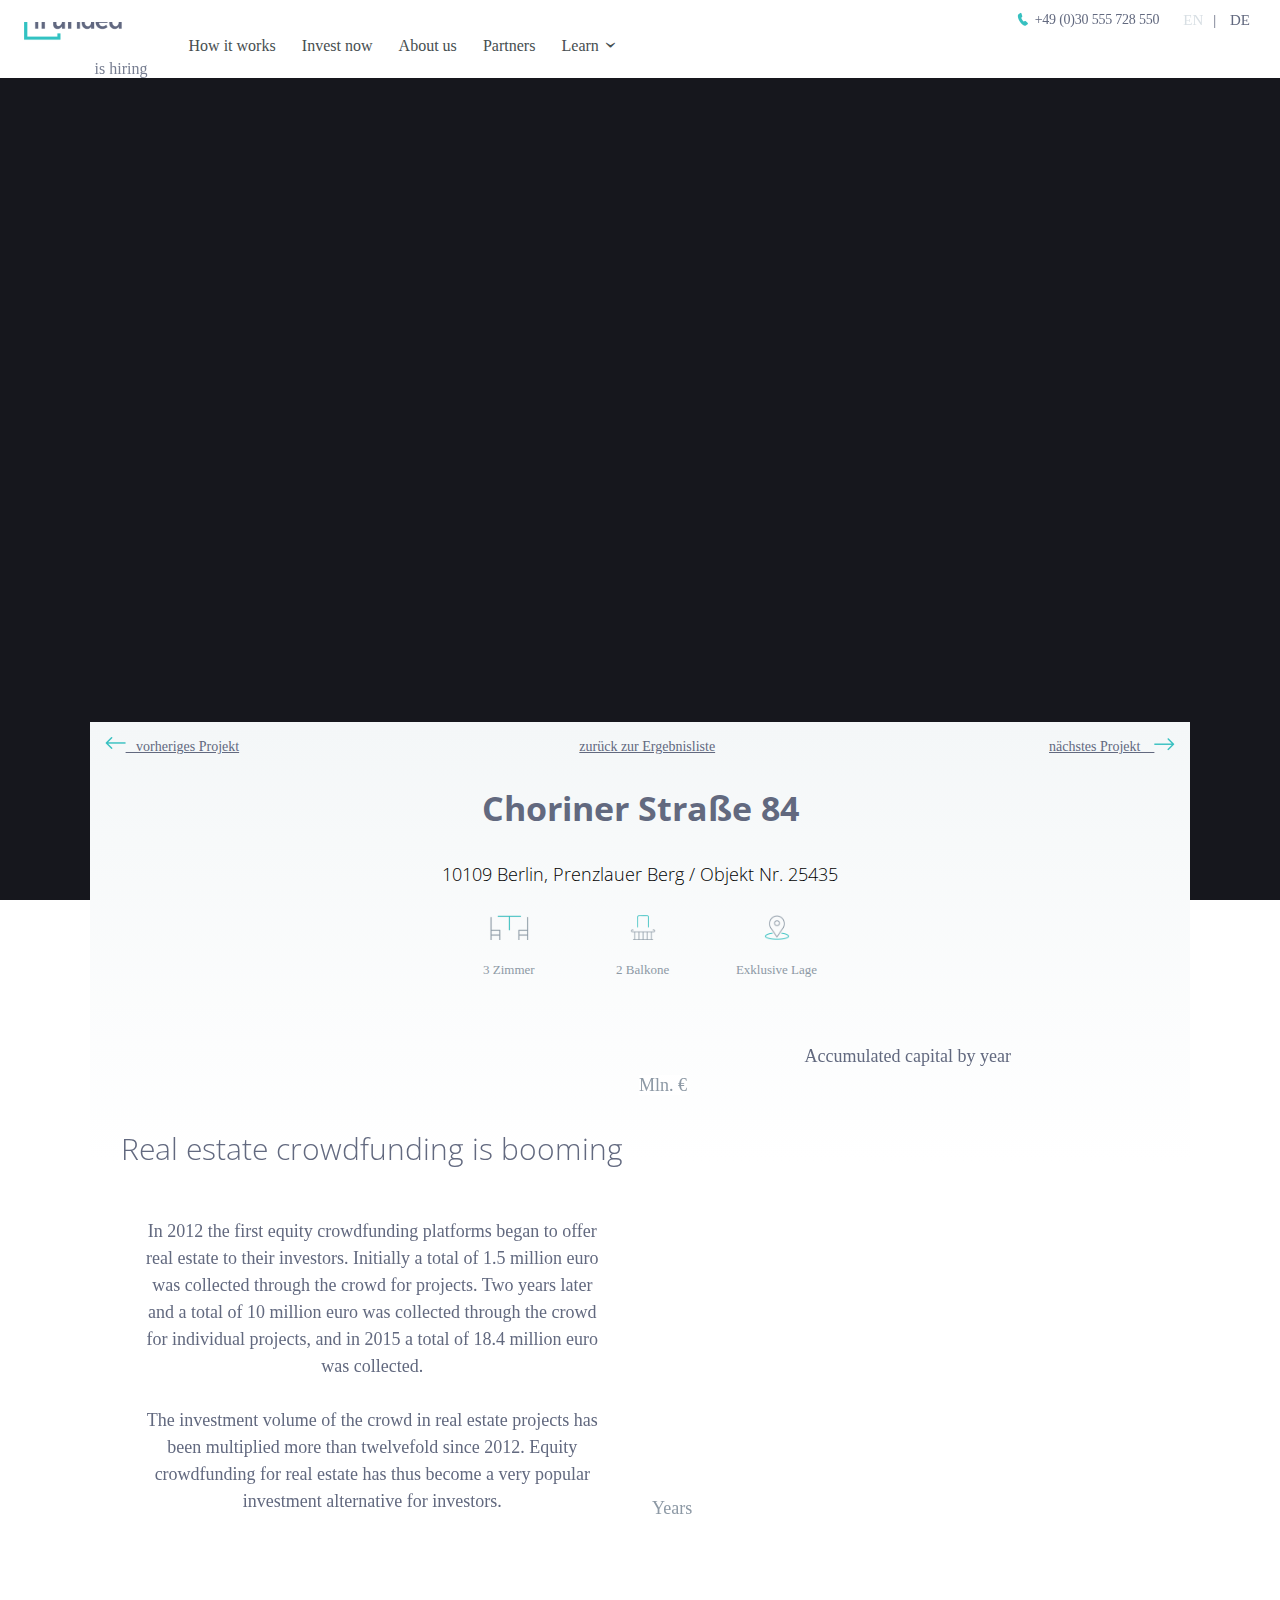
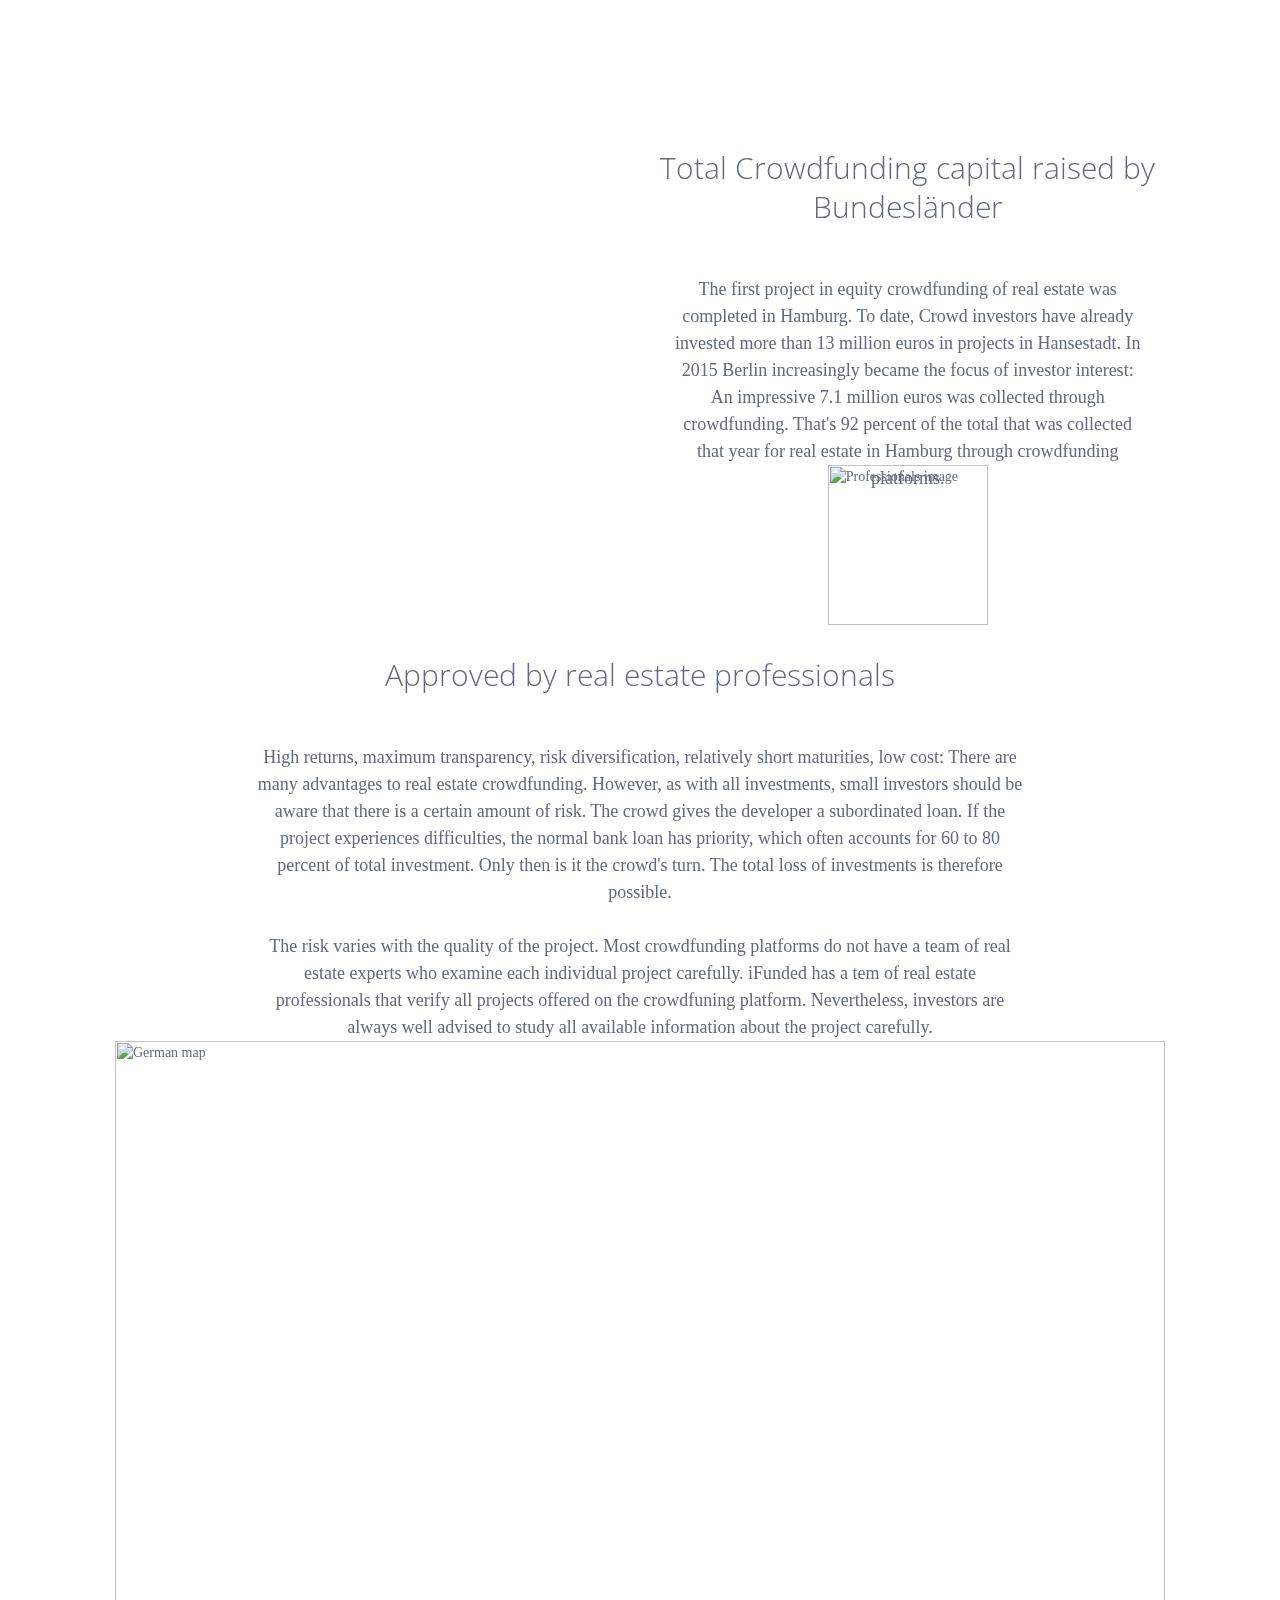
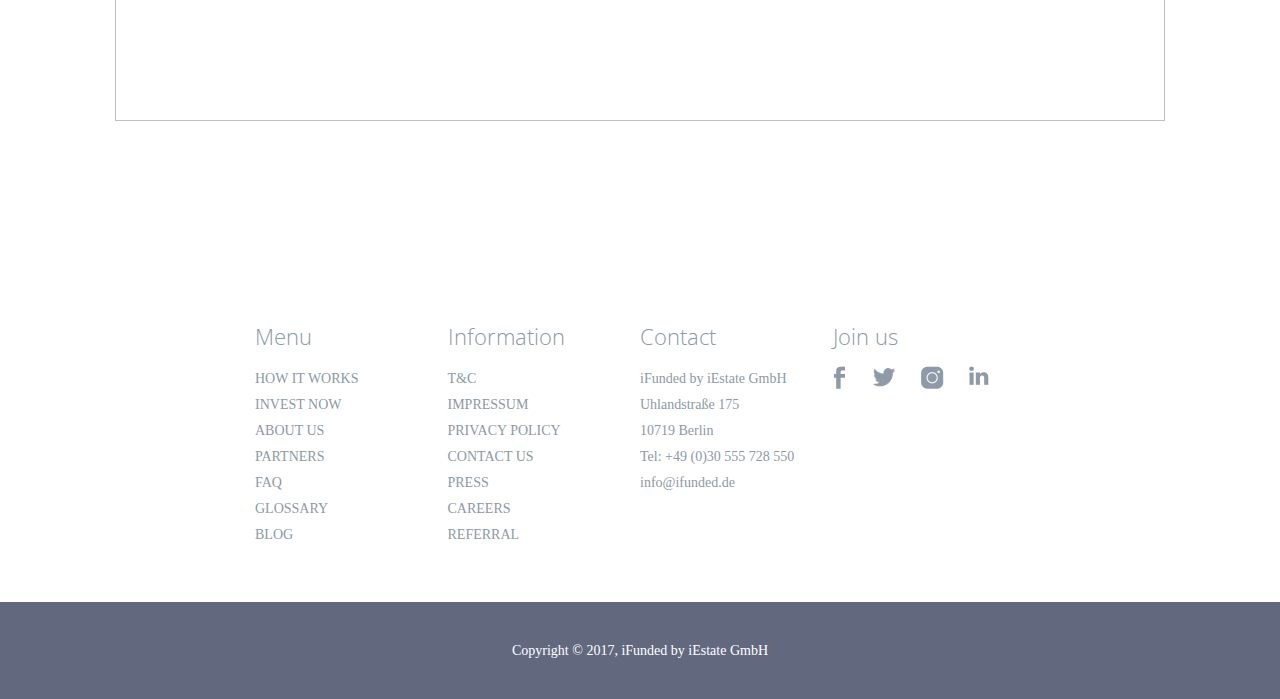
==== commit 2fbf81b0: "updates to mobile responsiveness" ====
--- a/index.html
+++ b/index.html
@@ -29,6 +29,7 @@
         <link rel="canonical" href="https://ifunded.de/en/">
         <link rel="alternate" hreflang="en" href="https://ifunded.de/en/">
     
+<link href="https://fonts.googleapis.com/css?family=Open+Sans:300,400,600,700" rel="stylesheet">
     <meta http-equiv="Content-Type" content="text/html; charset=utf-8">
     <meta http-equiv="X-Ua-Compatible" content="IE=edge">
     <meta charset="UTF-8">
@@ -133,7 +134,7 @@
 
 .hero{background-color:#16171d;color:#fff;text-align:center;top:0;margin-top:-101px;width:100%;height:100vh;max-height:1600px;min-height:568px;overflow:hidden;z-index:0;-webkit-transform:translate3D(0,0,0);transform:translate3D(0,0,0);-webkit-backface-visibility:hidden;backface-visibility:hidden}.hero__content{position:absolute;top:0;width:100%}.hero.hero--video .hero__video{height:100%;position:relative}.hero.hero--video .hero__video-poster{-webkit-transform-origin:bottom center;transform-origin:bottom center;-webkit-animation-fill-mode:both;animation-fill-mode:both;-webkit-transform:translateZ(0);transform:translateZ(0);-webkit-animation:j 60s ease alternate infinite;animation:j 60s ease alternate infinite;background-size:cover;min-width:100%;min-height:100%}.hero.hero--video .hero__video video{position:absolute;top:50%;left:50%;min-width:100%;min-height:100%;width:auto;height:auto;-webkit-transform:translateX(-50%) translateY(-50%);-ms-transform:translateX(-50%) translateY(-50%);-moz-transform:translateX(-50%) translateY(-50%);-o-transform:translateX(-50%) translateY(-50%);transform:translateX(-50%) translateY(-50%);z-index:-1000;overflow:hidden}.hero.hero--video .hero__video-overlay{height:100%;opacity:.55;position:absolute;left:0;top:0;width:100%}.hero.hero--video .hero__content{top:40%}.hero.hero--video .hero__content .cta{font-size:24px;font-weight:300;height:52px;line-height:52px;width:210px;background:0;border:2px solid white;padding-left:35px}.hero.hero--video .hero__content .cta:hover{background:none !important;-webkit-box-shadow:none !important;box-shadow:none !important}.hero.hero--video .hero__content .cta:hover svg path{fill:#3abfbf}.hero.hero--video .hero__content .cta__icon{position:absolute;height:18px;width:18px;left:0;left:18px;top:0;bottom:0;margin:auto}.hero.hero--video .hero__content .cta__icon svg{display:block;width:100%;height:100%}.hero.hero--video .hero__content .cta__icon svg path{-webkit-transition:fill .2s ease-out;-o-transition:fill .2s ease-out;transition:fill .2s ease-out}.hero.hero--video .hero__content .cta:hover{background-color:#3abfbf}.hero.hero--video .hero__headline{margin:0 1rem 3rem}.hero.hero--video .hero__headline h1{font-size:45px;margin:10px 0;font-weight:300}.hero.hero--video .hero__headline h2{font-size:24px;margin:10px 0;font-weight:300}.hero.hero--video .hero__arrow-down{position:absolute;bottom:1rem;left:50%;right:50%;cursor:pointer;opacity:0;visibility:hidden;-webkit-transition:opacity .3s ease-in,color .2s ease-in;-ms-transition:opacity .3s ease-in,color .2s ease-in;-moz-transition:opacity .3s ease-in,color .2s ease-in;-o-transition:opacity .3s ease-in,color .2s ease-in;transition:opacity .3s ease-in,color .2s ease-in}.hero.hero--video .hero__arrow-down.show{opacity:1;visibility:visible}.hero.hero--video .hero__arrow-down:before{content:"›";display:block;font-size:4em;font-weight:200;transform:rotate(90deg)}.hero.hero--video .hero__arrow-down:hover{color:#d8dfe4}.hero__footer{position:absolute;bottom:0;width:100%;height:90px;z-index:1}.hero__footer--dark{background-color:rgba(41,45,53,0.83) !important}.hero__footer .regist-block{margin:0 auto;height:100%;width:100%;max-width:1100px}.hero__footer .vertical-center{position:absolute;display:inline-block;top:50%;width:100%;margin:0;left:0;-webkit-transform:translateY(-50%);-ms-transform:translateY(-50%);-o-transform:translateY(-50%);transform:translateY(-50%)}.hero__footer .regist-block__info{font-size:21px;height:100%;position:relative;display:inline-block;position:relative;font-weight:300;width:55%;float:left;margin:0}.hero__footer .regist-block__info .vertical-align{padding:0 20px}.hero__footer .regist-block__info span{font-size:16px;display:block}.hero__footer .regist-block__form{display:inline-block;vertical-align:top;width:45%;float:left;height:100%;position:relative}.hero__footer .regist-block__form .upper-text{font-size:16px;font-weight:300;text-align:left;padding-left:20px;margin:0 0 5px}.hero__footer .regist-block__form input[type='email']{border-width:1px;width:55%;display:inline-block !important;color:black;font-size:18px;font-weight:300;line-height:52px;height:44px;max-width:476px;margin:0 10px 0 auto;color:white}.hero__footer .regist-block__form .alert-error{display:none}.hero__footer .regist-block__form input[type='submit']{display:inline-block;height:44px;font-size:18px;margin:0}.hero__footer .counter{height:100%}.hero__footer .arrow-down{height:40px;position:absolute;left:0;right:0;margin:auto;bottom:40px;cursor:pointer;-webkit-transition:opacity .5s ease-in,visibility .5s ease-in;-ms-transition:opacity .5s ease-in,visibility .5s ease-in;-moz-transition:opacity .5s ease-in,visibility .5s ease-in;-o-transition:opacity .5s ease-in,visibility .5s ease-in;transition:opacity .5s ease-in,visibility .5s ease-in}.hero__footer .arrow-down #arrow-down{margin-bottom:50px;height:48px;width:48px;-webkit-animation:bounce 3s infinite ease alternate;-ms-animation:bounce 3s infinite ease alternate;-moz-animation:bounce 3s infinite ease alternate;-o-animation:bounce 3s infinite ease alternate;animation:bounce 3s infinite ease alternate}.hero__footer .arrow-down #arrow-down *{fill:white}.hero__footer .arrow-down #arrow-down #arrow{-webkit-transition:all .4s ease;-ms-transition:all .4s ease;-moz-transition:all .4s ease;-o-transition:all .4s ease;transition:all .4s ease;-webkit-transform-origin:center top;-ms-transform-origin:center top;-moz-transform-origin:center top;-o-transform-origin:center top;transform-origin:center top;-webkit-transform:scale(1.6);-ms-transform:scale(1.6);-moz-transform:scale(1.6);-o-transform:scale(1.6);transform:scale(1.6)}.hero__footer .arrow-down #arrow-down:hover #arrow{-webkit-transform:scale(1.8);-ms-transform:scale(1.8);-moz-transform:scale(1.8);-o-transform:scale(1.8);transform:scale(1.8)}.video-overlay{position:fixed;z-index:-1;top:0;bottom:0;left:0;right:0;background:black;opacity:0;transition:all ease 500ms}.video-overlay.open{position:fixed;z-index:999999;opacity:1}.video-overlay iframe{position:absolute;left:0;right:0;top:0;bottom:0;margin:auto;width:90%;height:100%;box-shadow:0 0 15px rgba(0,0,0,0.75)}.close-video{position:absolute;right:1.5%;top:25px;width:32px;height:32px;opacity:.7;cursor:pointer;-webkit-transition:opacity .15s ease-in;-o-transition:opacity .15s ease-in;transition:opacity .15s ease-in}.close-video:hover{opacity:1}.close-video:before,.close-video:after{position:absolute;left:15px;content:' ';height:25px;width:2px;background-color:white}.close-video:before{transform:rotate(45deg)}.close-video:after{transform:rotate(-45deg)}.infoBlock.regist-mobile{display:none;margin-top:50px}.infoBlock.regist-mobile .infoBlock__title{font-weight:300;font-size:28px;margin-bottom:15px}.infoBlock.regist-mobile .infoBlock__parahraph{margin-bottom:15px}.infoBlock.regist-mobile .smallForm__btn{margin-bottom:0}@media screen and (max-width:1199px){.hero__footer .regist-block__info{width:60%}.hero__footer .regist-block__form{text-align:left;width:40%}}@media screen and (max-width:992px){.hero.hero--video .hero__headline h1{font-size:35px}.hero.hero--video .hero__headline h2{font-size:20px}.hero.hero--video .hero__content .cta{font-size:20px;height:50px;line-height:50px;width:200px}.hero{margin-top:-60px}.infoBlock.regist-mobile{display:block}}@media screen and (max-width:768px){.hero.hero--video .hero__content{top:35%}.hero.hero--video .hero__headline h1{font-size:30px}.hero.hero--video .hero__video video{-webkit-transform:translateX(-39%) translateY(-50%);-ms-transform:translateX(-39%) translateY(-50%);-moz-transform:translateX(-39%) translateY(-50%);-o-transform:translateX(-39%) translateY(-50%);transform:translateX(-39%) translateY(-50%);height:100%}}@media all and (max-width:768px) and (orientation:landscape){.video-overlay iframe{max-width:500px}}@media all and (max-width:568px) and (orientation:landscape){.video-overlay iframe{max-width:400px}}@media all and (max-width:768px) and (orientation:portrait){.video-overlay iframe{height:50%;width:100%}}@media screen and (max-width:499px){.infoBlock.regist-mobile .infoBlock__title{text-align:left}}@-moz-keyframes fadeIn{0%{opacity:0}100%{opacity:1}}@-webkit-keyframes fadeIn{0%{opacity:0}100%{opacity:1}}@-o-keyframes fadeIn{0%{opacity:0}100%{opacity:1}}@-ms-keyframes fadeIn{0%{opacity:0}100%{opacity:1}}@keyframes fadeIn{0%{opacity:0}100%{opacity:1}}@-webkit-keyframes bounce{from{-webkit-transform:translateY(10px)}to{-webkit-transform:translateY(0)}}@-moz-keyframes bounce{from{-moz-transform:translateY(10px)}to{-moz-transform:translateY(0)}}@keyframes bounce{from{-webkit-transform:translateY(10px);-moz-transform:translateY(10px);-ms-transform:translateY(10px);-o-transform:translateY(10px);transform:translateY(10px)}to{-webkit-transform:translateY(0);-moz-transform:translateY(0);-ms-transform:translateY(0);-o-transform:translateY(0);transform:translateY(0)}}
 
-body{font-family:SourceSansPro;font-size:14px}.preload-hide{display:none}#sidebarMenu{display:none}#mobMenuToggle{display:none}body>.content{padding-top:101px}@media screen and (max-width:991px){body>div.content{padding:60px 0 0 !important}}.smallForm__btn{min-width:160px;margin:10px auto 20px}.submBtn{min-width:190px;height:45px;line-height:45px;font-size:16px;font-weight:300;text-align:center;background:#3abfbf;color:white;border:0;display:block;margin-left:auto;margin-right:auto;padding-left:15px;padding-right:15px;position:relative;-webkit-border-radius:30px;-moz-border-radius:30px;border-radius:30px}.animatedBtn{-webkit-user-select:none;-moz-user-select:none}a.animatedBtn:hover,a.animatedBtn:focus,a.animatedBtn:active{text-decoration:none}@media screen and (max-width:991px){.infoCols_type5{margin-top:50px;margin-bottom:50px}.infoCols_type5 .infoCols__colTitle{margin-top:40px}.infoCols_type5 .infoCols__colDescr{margin-bottom:50px}.infoCols_type5 .infoCols__centeredBlock{margin-bottom:0}.openingBlock.openingBlock_type2.infoBoard--soft .openingBlock__centeredBlock{margin-bottom:100px}}.infoCols_type6{margin-top:100px}.infoCols_type6 .infoCols__iconCont{width:55px;height:55px;margin-bottom:40px}.infoCols_type6 .infoCols__colTitle{font-size:20px;font-weight:300;margin-bottom:22px}.infoCols_type6 .infoCols__divider{background:#3abfbf}.infoCols_type6 .infoCols__colDescr{font-size:18px;line-height:27px;color:#8d99a5;text-align:center;max-width:220px;margin-top:16px}.infoCols_type6 .infoCols__col{margin-bottom:50px}@media screen and (max-width:991px){.infoCols_type6{margin-top:50px;margin-bottom:20px}.infoCols_type6 .infoCols__divider{background:#d8dfe4}}.infoCols_type7{margin-bottom:60px}.infoCols_type7 .infoCols__title{font-size:40px;margin-bottom:50px}.infoCols_type7 .infoCols__col{margin-bottom:40px}.infoCols_type7 .infoCols__iconCont{width:165px;height:170px;margin-bottom:10px}.infoCols_type7 .infoCols__colTitle{color:#3abfbf;font-weight:300;font-size:24px;padding-bottom:30px;padding-top:50px;position:relative}.infoCols_type7 .infoCols__colTitle::before{color:#f0f3f4;font-size:100px;line-height:125px;font-weight:400;position:absolute;left:50%;top:0;margin-left:-24px;z-index:-1}.infoCols_type7 .infoCols__colDescr{font-size:18px;color:#62697f;text-align:center;max-width:180px}.infoCols_type7 .infoCols__betweenCols{width:50px;height:20px;-webkit-background-size:cover;-moz-background-size:cover;background-size:cover;margin:80px -25px 0;float:left;position:relative}@media screen and (max-width:991px){.infoCols_type7{margin-bottom:40px}.infoCols_type7 .infoCols__title{margin-bottom:40px}.infoCols_type7 .infoCols__iconCont{width:110px;height:110px;margin-bottom:15px}.infoCols_type7 .infoCols__colTitle{padding:0;margin-bottom:10px}.infoCols_type7 .infoCols__colTitle::before{display:none}}.infoCols_type8{margin-bottom:100px}.infoCols_type8 .infoCols__col{margin-bottom:50px}.infoCols_type8 .infoCols__iconCont{width:85px;height:90px;margin-bottom:20px}.infoCols_type8 .infoCols__colTitle{font-size:30px;line-height:43px;margin-bottom:50px;font-weight:300}.infoCols_type8 .infoCols__colDescr{text-align:center;font-size:18px;line-height:27px}@media screen and (max-width:991px){.infoCols_type8{margin-bottom:0}.infoCols_type8 .infoCols__colTitle{text-align:left;margin-bottom:30px}.infoCols_type8 .infoCols__colDescr{text-align:left}}.infoCols{text-align:center}.infoCols__title{color:#62697f;font-size:30px;font-weight:400;line-height:39px;margin:0 auto}.infoCols__subtitle{font-weight:300;font-size:36px;line-height:48px;color:#62697f;margin:0 auto}.infoCols__centeredBlock{margin-left:auto;margin-right:auto}.infoCols__col{margin-left:auto;margin-right:auto}.infoCols__col .roundBtn{max-width:100%}.infoCols__iconCont{width:85px;height:85px;background:center no-repeat;-webkit-background-size:contain;-moz-background-size:contain;background-size:contain;margin:0 auto;text-align:center;position:relative}.infoCols__iconCont>.SVGicon{height:100%;width:auto;position:absolute;left:50%;-webkit-transform:translateX(-50%);-moz-transform:translateX(-50%);-ms-transform:translateX(-50%);-o-transform:translateX(-50%);transform:translateX(-50%)}.infoCols__iconCont_type2{background-position-x:108%}.infoCols__iconCont_type2>.SVGicon{left:65%}.infoCols__descr{font-weight:300;font-size:18px;line-height:28px;color:#62697f;margin:0 auto}.infoCols__colTitle{font-weight:400;font-size:18px;line-height:21px;color:#62697f;margin:0 auto}.infoCols__colDescr{font-size:14px;line-height:21px;color:#62697f;font-weight:300;text-align:left;margin:0 auto}.infoCols__divider{width:80px;height:1px;display:block;margin:0 auto;background:#d8dfe4;opacity:.8}@media screen and (min-width:992px){.infoCols__iconCont path{-webkit-transition:stroke .2s ease-out;-moz-transition:stroke .2s ease-out;transition:stroke .2s ease-out}.infoCols__col:hover .infoCols__iconCont path{stroke:#3abfbf}}.infoCols_type6{margin-top:100px}.infoCols_type6 .infoCols__iconCont{width:55px;height:55px;margin-bottom:40px}.infoCols_type6 .infoCols__colTitle{font-size:20px;font-weight:300;margin-bottom:22px}.infoCols_type6 .infoCols__divider{background:#3abfbf}.infoCols_type6 .infoCols__colDescr{font-size:18px;line-height:27px;color:#8d99a5;text-align:center;max-width:220px;margin-top:16px}.infoCols_type6 .infoCols__col{margin-bottom:50px}@media screen and (max-width:991px){.infoCols_type6{margin-top:50px;margin-bottom:20px}.infoCols_type6 .infoCols__divider{background:#d8dfe4}}.infoCols_type7{margin-bottom:60px}.infoCols_type7 .infoCols__title{font-size:40px;margin-bottom:50px}.infoCols_type7 .infoCols__col{margin-bottom:40px}.infoCols_type7 .infoCols__iconCont{width:165px;height:170px;margin-bottom:10px}.infoCols_type7 .infoCols__colTitle{color:#3abfbf;font-weight:300;font-size:24px;padding-bottom:30px;padding-top:50px;position:relative}.infoCols_type7 .infoCols__colTitle::before{color:#f0f3f4;font-size:100px;line-height:125px;font-weight:400;position:absolute;left:50%;top:0;margin-left:-24px;z-index:-1}.infoCols_type7 .infoCols__colDescr{font-size:18px;color:#62697f;text-align:center;max-width:180px}.infoCols_type7 .infoCols__betweenCols{width:50px;height:20px;-webkit-background-size:cover;-moz-background-size:cover;background-size:cover;margin:80px -25px 0;float:left;position:relative}@media screen and (max-width:991px){.infoCols_type7{margin-bottom:40px}.infoCols_type7 .infoCols__title{margin-bottom:40px}.infoCols_type7 .infoCols__iconCont{width:110px;height:110px;margin-bottom:15px}.infoCols_type7 .infoCols__colTitle{padding:0;margin-bottom:10px}.infoCols_type7 .infoCols__colTitle::before{display:none}}.infoCols_type8{margin-bottom:100px}.infoCols_type8 .infoCols__col{margin-bottom:50px}.infoCols_type8 .infoCols__iconCont{width:85px;height:90px;margin-bottom:20px}.infoCols_type8 .infoCols__colTitle{font-size:30px;line-height:43px;margin-bottom:50px;font-weight:300}.infoCols_type8 .infoCols__colDescr{text-align:center;font-size:18px;line-height:27px}@media screen and (max-width:991px){.infoCols_type8{margin-bottom:0}.infoCols_type8 .infoCols__colTitle{text-align:left;margin-bottom:30px}.infoCols_type8 .infoCols__colDescr{text-align:left}}.infoBlock{color:#62697f}.infoBlock__title{font-size:30px;font-weight:400;line-height:39px;margin:0 auto;text-align:center}.infoBlock__parahraph{margin:0 auto;font-size:18px;font-weight:300;line-height:27px;text-align:center}.infoBlock__subtitle{margin:0 auto;font-size:20px;line-height:28px;font-weight:400;display:block;text-align:center}.infoBlock__img{display:block;margin:0 auto}.infoBlock__smallDescr{font-size:12px;display:block;margin:0 auto;text-align:center;color:#8d99a5}.infoBlock_type1{margin-top:100px;margin-bottom:100px}.infoBlock_type1 .infoBlock__title{margin-bottom:30px}.infoBlock_type1 .infoBlock__parahraph{margin-bottom:20px}@media screen and (max-width:991px){.infoBlock_type1{margin-top:70px;margin-bottom:30px}.infoBlock_type1 .infoBlock__parahraph{text-align:left}.infoBlock_type1 .infoBlock__subtitle{text-align:left}}.infoBlock_type2{padding-top:100px;padding-bottom:115px;background:#f9fbfc}.infoBlock_type2 .infoBlock__title{font-size:40px;margin-bottom:30px}.infoBlock_type2 .infoBlock__parahraph{max-width:770px}@media screen and (max-width:991px){.infoBlock_type2{padding-top:0;padding-bottom:0}.infoBlock_type2 .infoBlock__title{text-align:left;margin-bottom:30px}.infoBlock_type2 .infoBlock__parahraph{text-align:left;max-width:100%}}.infoBlock_type3{background:#f9fbfc;padding-bottom:80px}.infoBlock_type3 .infoBlock__title{font-weight:300;line-height:43px;margin-bottom:50px}.infoBlock_type3 .infoBlock__parahraph{text-align:left}@media screen and (max-width:991px){.infoBlock_type3{padding-bottom:0}.infoBlock_type3 .infoBlock__title{margin-bottom:30px;text-align:left}.infoBlock_type3 .infoBlock__parahraph{text-align:left}}.infoBlock_type4{padding-bottom:80px;background:#f9fbfc}.infoBlock_type4 .infoBlock__title{font-weight:300;line-height:43px;margin-bottom:50px}.infoBlock_type4 .infoBlock__parahraph{text-align:left}@media screen and (max-width:991px){.infoBlock_type4{padding-bottom:40px}.infoBlock_type4 .infoBlock__title{margin-bottom:30px;text-align:left}}.infoBlock_type5{margin-bottom:100px}.infoBlock_type5 .infoBlock__img{width:160px;margin-bottom:30px}.infoBlock_type5 .infoBlock__title{font-weight:300;margin-bottom:50px}.infoBlock_type5 .infoBlock__parahraph{max-width:770px}.infoBlock_type5 .infoBlock__btn{min-width:250px;margin-top:70px;margin-bottom:50px}.infoBlock_type5 .infoBlock__highlightText{color:#f16b6f}@media screen and (max-width:991px){.infoBlock_type5{margin-bottom:50px}.infoBlock_type5 .infoBlock__title{text-align:left;margin-bottom:30px}.infoBlock_type5 .infoBlock__parahraph{max-width:100%;text-align:left}}.infoBlock_type6{margin-bottom:150px}.infoBlock_type6 .infoBlock__title{font-weight:300;margin-top:140px;margin-bottom:50px}.infoBlock_type6 .infoBlock__parahraph{max-width:470px}.infoBlock_type6 .canvasWrapp{padding-top:30px;width:100%;position:relative;padding-left:30px}.infoBlock_type6 .canvasWrapp .canvasCustomTooltip{font-size:18px;line-height:20px;color:#8d99a5;background:white;font-weight:400}.infoBlock_type6 .canvasWrapp #bar-chart-tooltip-1{position:absolute;top:5px;left:-1px}.infoBlock_type6 .canvasWrapp #bar-chart-tooltip-2{position:absolute;left:12px;bottom:20px}@media screen and (max-width:991px){.info-list-item{padding:8px !important}.infoBlock_type6{margin-bottom:50px}.infoBlock_type6 .infoBlock__title{margin-top:0;margin-bottom:30px;text-align:left}.infoBlock_type6 .infoBlock__parahraph{text-align:left;margin-bottom:50px;max-width:100%}.infoBlock_type6 .infoBlock__parahraph_type2{font-size:12px;margin-bottom:15px;text-align:center}}.infoBlock_type7{margin-bottom:150px}.infoBlock_type7 .infoBlock__img{width:100%;max-width:500px;margin-left:auto;margin-right:auto;display:block}.infoBlock_type7 .infoBlock__title{font-weight:300;margin-top:200px;margin-bottom:50px}.infoBlock_type7 .infoBlock__parahraph{max-width:470px}@media screen and (max-width:991px){.infoBlock_type7{margin-bottom:50px}.infoBlock_type7 .infoBlock__title{margin-top:0;margin-bottom:30px;text-align:left}.infoBlock_type7 .infoBlock__parahraph{margin-bottom:50px;max-width:100%;text-align:left}}.infotable{margin-bottom:140px}.infotable__table{width:100%;background:white;-webkit-box-shadow:0 0 22px 0 #d2e7e7;-moz-box-shadow:0 0 22px 0 #d2e7e7;box-shadow:0 0 22px 0 #d2e7e7;-webkit-border-radius:6px;-moz-border-radius:6px;border-radius:6px;text-align:center;margin-bottom:10px}.infotable__table td{min-height:70px;padding:15px 28px;border-right:1px solid #d8dfe4}.infotable__table td:last-child{border-right:0}.infotable__table--light .infotable__tbody td{font-weight:300}.infotable__thead{font-size:14px;line-height:20px;font-weight:500;color:#62697f;border-bottom:1px solid #d8dfe4;text-transform:uppercase}.infotable__tbody{font-size:16px;line-height:20px;color:#62697f;font-weight:300}.infotable__tbody tr:nth-child(even){background:#f9fbfc}.infotable__frstCol{text-align:left}.infotable__helpCont{margin-top:200px;margin-bottom:200px}.infotable__helpIcon{width:60px;height:60px;display:block;margin:0 auto 23px}.infotable__helpText{font-size:18px;color:#62697f;display:block;text-align:center;font-weight:400}.infotable_type1{overflow:hidden;position:relative}.infotable_type1::before{content:"";position:absolute;z-index:-1;background:#f9fbfc;top:-50%;width:200%;height:100%;left:-50%;-webkit-transform:rotate(-12deg);-moz-transform:rotate(-12deg);-ms-transform:rotate(-12deg);-o-transform:rotate(-12deg);transform:rotate(-12deg);overflow:hidden}@media screen and (max-width:991px){.infotable_type1{margin-bottom:60px}}@media screen and (max-width:991px){.infotable__table td{padding:5px 10px;font-size:14px}.infotable__thead td{font-size:12px}}@media screen and (min-width:500px){.infotable__helpCont{display:none}}@media screen and (max-width:499px){.infotable__table{display:none}.infoBlock__parahraph{text-align:left;margin-bottom:50px}}.subscribeForm{margin-top:14px;margin-bottom:70px;text-align:center;color:#8d99a5;font-size:14px}.subscribeForm>label{color:#62697f;font-size:26px;font-weight:300;margin-bottom:5px}.subscribeForm .betweenText{margin-top:6px;font-weight:300;margin-bottom:20px;max-width:570px;margin-left:auto;margin-right:auto}.subscribeForm .betweenText2{font-weight:300;font-size:16px;color:#62697f;line-height:23px;padding:0 15px;width:100%;max-width:600px;-webkit-animation-duration:400ms;-moz-animation-duration:400ms;animation-duration:400ms;margin:0;left:50%;-webkit-transform:translateX(-50%);-moz-transform:translateX(-50%);-ms-transform:translateX(-50%);-o-transform:translateX(-50%);transform:translateX(-50%);position:absolute;z-index:1}.subscribeForm .subscribeRow{width:100%;max-width:650px;margin:22px auto 0;height:45px;color:#8d99a5;-webkit-animation-duration:400ms;-moz-animation-duration:400ms;animation-duration:400ms}.subscribeForm .subscribeRow .inpField{float:left;font-size:18px;background:white}.subscribeForm .subscribeRow .submBtn{width:23%;min-width:0;float:left;font-size:18px;font-weight:400;margin-left:5px}@media screen and (min-width:992px){.subscribeForm .subscribeRow .inpField{width:71%}}@media screen and (max-width:991px){.subscribeForm{margin-top:0;margin-bottom:0}.subscribeForm>label{font-size:20px;margin-bottom:22px;text-align:center}}.subscribeForm.promo50 .betweenText{font-size:18px;font-weight:bold}.subscribeForm.promo50 .checkList li{background-repeat:no-repeat;background-size:18px;background-position:0 2px;padding-left:25px}.subscribeForm.promo50 .checkList{font-size:16px;margin:0 auto 20px;text-align:left;width:100%;max-width:550px}.inpField{display:block !important;width:100%;max-width:476px;margin:0 auto 10px;padding:0 20px;height:45px;color:#62697f;border:1px solid #d8dfe4;background:0;font-size:16px;line-height:45px;text-align:left;-webkit-appearance:none;-moz-appearance:none;-webkit-border-radius:30px;-moz-border-radius:30px;border-radius:30px;-webkit-transition:border-color .2s ease-out;-moz-transition:border-color .2s ease-out;transition:border-color .2s ease-out}.inpField:focus,.inpField.focused{border-color:#3abfbf;-webkit-appearance:none;-moz-appearance:none}a.submBtn{width:190px}ul{list-style:none}.form--opening{margin-top:70px}.projectCards_type1{overflow:hidden}.projectCards_type1::before{content:"";position:absolute;z-index:-1;background:#f9fbfc;top:50%;width:200%;height:100%;left:-50%;-webkit-transform:rotate(-12deg);-moz-transform:rotate(-12deg);-ms-transform:rotate(-12deg);-o-transform:rotate(-12deg);transform:rotate(-12deg);overflow:hidden}.projectCards{position:relative}.projectCards__title{font-size:40px;line-height:40px;color:#62697f;font-weight:400;text-align:center;margin:0 auto 50px}.partners_type2{background:#fafbfc;height:80px;overflow:hidden}.partners_type2 .bx-wrapper{display:none}.projects-preloading>.container>.row{visibility:hidden}@media screen and (max-width:991px){.smHide{display:none !important}}
+body{font-family:SourceSansPro;font-size:14px}.preload-hide{display:none}#sidebarMenu{display:none}#mobMenuToggle{display:none}body>.content{padding-top:101px}@media screen and (max-width:991px){body>div.content{padding:60px 0 0 !important}}.smallForm__btn{min-width:160px;margin:10px auto 20px}.submBtn{min-width:190px;height:45px;line-height:45px;font-size:16px;font-weight:300;text-align:center;background:#3abfbf;color:white;border:0;display:block;margin-left:auto;margin-right:auto;padding-left:15px;padding-right:15px;position:relative;-webkit-border-radius:30px;-moz-border-radius:30px;border-radius:30px}.animatedBtn{-webkit-user-select:none;-moz-user-select:none}a.animatedBtn:hover,a.animatedBtn:focus,a.animatedBtn:active{text-decoration:none}@media screen and (max-width:991px){.infoCols_type5{margin-top:50px;margin-bottom:50px}.infoCols_type5 .infoCols__colTitle{margin-top:40px}.infoCols_type5 .infoCols__colDescr{margin-bottom:50px}.infoCols_type5 .infoCols__centeredBlock{margin-bottom:0}.openingBlock.openingBlock_type2.infoBoard--soft .openingBlock__centeredBlock{margin-bottom:100px}}.infoCols_type6{margin-top:0px}.infoCols_type6 .infoCols__iconCont{width:55px;height:55px;margin-bottom:40px}.infoCols_type6 .infoCols__colTitle{font-size:20px;font-weight:300;margin-bottom:22px}.infoCols_type6 .infoCols__divider{background:#3abfbf}.infoCols_type6 .infoCols__colDescr{font-size:18px;line-height:27px;color:#8d99a5;text-align:center;max-width:220px;margin-top:16px}.infoCols_type6 .infoCols__col{margin-bottom:50px}@media screen and (max-width:991px){.infoCols_type6{margin-top:0px;margin-bottom:20px}.infoCols_type6 .infoCols__divider{background:#d8dfe4}}.infoCols_type7{margin-bottom:60px}.infoCols_type7 .infoCols__title{font-size:40px;margin-bottom:50px}.infoCols_type7 .infoCols__col{margin-bottom:40px}.infoCols_type7 .infoCols__iconCont{width:165px;height:170px;margin-bottom:10px}.infoCols_type7 .infoCols__colTitle{color:#3abfbf;font-weight:300;font-size:24px;padding-bottom:30px;padding-top:50px;position:relative}.infoCols_type7 .infoCols__colTitle::before{color:#f0f3f4;font-size:100px;line-height:125px;font-weight:400;position:absolute;left:50%;top:0;margin-left:-24px;z-index:-1}.infoCols_type7 .infoCols__colDescr{font-size:18px;color:#62697f;text-align:center;max-width:180px}.infoCols_type7 .infoCols__betweenCols{width:50px;height:20px;-webkit-background-size:cover;-moz-background-size:cover;background-size:cover;margin:80px -25px 0;float:left;position:relative}@media screen and (max-width:991px){.infoCols_type7{margin-bottom:40px}.infoCols_type7 .infoCols__title{margin-bottom:40px}.infoCols_type7 .infoCols__iconCont{width:110px;height:110px;margin-bottom:15px}.infoCols_type7 .infoCols__colTitle{padding:0;margin-bottom:10px}.infoCols_type7 .infoCols__colTitle::before{display:none}}.infoCols_type8{margin-bottom:100px}.infoCols_type8 .infoCols__col{margin-bottom:50px}.infoCols_type8 .infoCols__iconCont{width:85px;height:90px;margin-bottom:20px}.infoCols_type8 .infoCols__colTitle{font-size:30px;line-height:43px;margin-bottom:50px;font-weight:300}.infoCols_type8 .infoCols__colDescr{text-align:center;font-size:18px;line-height:27px}@media screen and (max-width:991px){.infoCols_type8{margin-bottom:0}.infoCols_type8 .infoCols__colTitle{text-align:left;margin-bottom:30px}.infoCols_type8 .infoCols__colDescr{text-align:left}}.infoCols{text-align:center}.infoCols__title{color:#62697f;font-size:30px;font-weight:400;line-height:39px;margin:0 auto}.infoCols__subtitle{font-weight:300;font-size:36px;line-height:48px;color:#62697f;margin:0 auto}.infoCols__centeredBlock{margin-left:auto;margin-right:auto}.infoCols__col{margin-left:auto;margin-right:auto}.infoCols__col .roundBtn{max-width:100%}.infoCols__iconCont{width:85px;height:85px;background:center no-repeat;-webkit-background-size:contain;-moz-background-size:contain;background-size:contain;margin:0 auto;text-align:center;position:relative}.infoCols__iconCont>.SVGicon{height:100%;width:auto;position:absolute;left:50%;-webkit-transform:translateX(-50%);-moz-transform:translateX(-50%);-ms-transform:translateX(-50%);-o-transform:translateX(-50%);transform:translateX(-50%)}.infoCols__iconCont_type2{background-position-x:108%}.infoCols__iconCont_type2>.SVGicon{left:65%}.infoCols__descr{font-weight:300;font-size:18px;line-height:28px;color:#62697f;margin:0 auto}.infoCols__colTitle{font-weight:400;font-size:18px;line-height:21px;color:#62697f;margin:0 auto}.infoCols__colDescr{font-size:14px;line-height:21px;color:#62697f;font-weight:300;text-align:left;margin:0 auto}.infoCols__divider{width:80px;height:1px;display:block;margin:0 auto;background:#d8dfe4;opacity:.8}@media screen and (min-width:992px){.infoCols__iconCont path{-webkit-transition:stroke .2s ease-out;-moz-transition:stroke .2s ease-out;transition:stroke .2s ease-out}.infoCols__col:hover .infoCols__iconCont path{stroke:#3abfbf}}.infoCols_type6{margin-top:0px}.infoCols_type6 .infoCols__iconCont{width:55px;height:55px;margin-bottom:40px}.infoCols_type6 .infoCols__colTitle{font-size:20px;font-weight:300;margin-bottom:22px}.infoCols_type6 .infoCols__divider{background:#3abfbf}.infoCols_type6 .infoCols__colDescr{font-size:18px;line-height:27px;color:#8d99a5;text-align:center;max-width:220px;margin-top:16px}.infoCols_type6 .infoCols__col{margin-bottom:50px}@media screen and (max-width:991px){.infoCols_type6{margin-top:0px;margin-bottom:20px}.infoCols_type6 .infoCols__divider{background:#d8dfe4}}.infoCols_type7{margin-bottom:60px}.infoCols_type7 .infoCols__title{font-size:40px;margin-bottom:50px}.infoCols_type7 .infoCols__col{margin-bottom:40px}.infoCols_type7 .infoCols__iconCont{width:165px;height:170px;margin-bottom:10px}.infoCols_type7 .infoCols__colTitle{color:#3abfbf;font-weight:300;font-size:24px;padding-bottom:30px;padding-top:50px;position:relative}.infoCols_type7 .infoCols__colTitle::before{color:#f0f3f4;font-size:100px;line-height:125px;font-weight:400;position:absolute;left:50%;top:0;margin-left:-24px;z-index:-1}.infoCols_type7 .infoCols__colDescr{font-size:18px;color:#62697f;text-align:center;max-width:180px}.infoCols_type7 .infoCols__betweenCols{width:50px;height:20px;-webkit-background-size:cover;-moz-background-size:cover;background-size:cover;margin:80px -25px 0;float:left;position:relative}@media screen and (max-width:991px){.infoCols_type7{margin-bottom:40px}.infoCols_type7 .infoCols__title{margin-bottom:40px}.infoCols_type7 .infoCols__iconCont{width:110px;height:110px;margin-bottom:15px}.infoCols_type7 .infoCols__colTitle{padding:0;margin-bottom:10px}.infoCols_type7 .infoCols__colTitle::before{display:none}}.infoCols_type8{margin-bottom:100px}.infoCols_type8 .infoCols__col{margin-bottom:50px}.infoCols_type8 .infoCols__iconCont{width:85px;height:90px;margin-bottom:20px}.infoCols_type8 .infoCols__colTitle{font-size:30px;line-height:43px;margin-bottom:50px;font-weight:300}.infoCols_type8 .infoCols__colDescr{text-align:center;font-size:18px;line-height:27px}@media screen and (max-width:991px){.infoCols_type8{margin-bottom:0}.infoCols_type8 .infoCols__colTitle{text-align:left;margin-bottom:30px}.infoCols_type8 .infoCols__colDescr{text-align:left}}.infoBlock{color:#62697f}.infoBlock__title{font-size:30px;font-weight:400;line-height:39px;margin:0 auto;text-align:center}.infoBlock__parahraph{margin:0 auto;font-size:18px;font-weight:300;line-height:27px;text-align:center}.infoBlock__subtitle{margin:0 auto;font-size:20px;line-height:28px;font-weight:400;display:block;text-align:center}.infoBlock__img{display:block;margin:0 auto}.infoBlock__smallDescr{font-size:12px;display:block;margin:0 auto;text-align:center;color:#8d99a5}.infoBlock_type1{margin-top:100px;margin-bottom:100px}.infoBlock_type1 .infoBlock__title{margin-bottom:30px}.infoBlock_type1 .infoBlock__parahraph{margin-bottom:20px}@media screen and (max-width:991px){.infoBlock_type1{margin-top:70px;margin-bottom:30px}.infoBlock_type1 .infoBlock__parahraph{text-align:left}.infoBlock_type1 .infoBlock__subtitle{text-align:left}}.infoBlock_type2{padding-top:5px;padding-bottom:115px;background:#f9fbfc}.infoBlock_type2 .infoBlock__title{font-size:40px;margin-bottom:30px}.infoBlock_type2 .infoBlock__parahraph{max-width:770px}@media screen and (max-width:991px){.infoBlock_type2{padding-top:0;padding-bottom:0}.infoBlock_type2 .infoBlock__title{text-align:left;margin-bottom:30px}.infoBlock_type2 .infoBlock__parahraph{text-align:left;max-width:100%}}.infoBlock_type3{background:#f9fbfc;padding-bottom:80px}.infoBlock_type3 .infoBlock__title{font-weight:300;line-height:43px;margin-bottom:50px}.infoBlock_type3 .infoBlock__parahraph{text-align:left}@media screen and (max-width:991px){.infoBlock_type3{padding-bottom:0}.infoBlock_type3 .infoBlock__title{margin-bottom:30px;text-align:left}.infoBlock_type3 .infoBlock__parahraph{text-align:left}}.infoBlock_type4{padding-bottom:80px;background:#f9fbfc}.infoBlock_type4 .infoBlock__title{font-weight:300;line-height:43px;margin-bottom:50px}.infoBlock_type4 .infoBlock__parahraph{text-align:left}@media screen and (max-width:991px){.infoBlock_type4{padding-bottom:40px}.infoBlock_type4 .infoBlock__title{margin-bottom:30px;text-align:left}}.infoBlock_type5{margin-bottom:100px}.infoBlock_type5 .infoBlock__img{width:160px;margin-bottom:30px}.infoBlock_type5 .infoBlock__title{font-weight:300;margin-bottom:50px}.infoBlock_type5 .infoBlock__parahraph{max-width:770px}.infoBlock_type5 .infoBlock__btn{min-width:250px;margin-top:70px;margin-bottom:50px}.infoBlock_type5 .infoBlock__highlightText{color:#f16b6f}@media screen and (max-width:991px){.infoBlock_type5{margin-bottom:50px}.infoBlock_type5 .infoBlock__title{text-align:left;margin-bottom:30px}.infoBlock_type5 .infoBlock__parahraph{max-width:100%;text-align:left}}.infoBlock_type6{margin-bottom:150px}.infoBlock_type6 .infoBlock__title{font-weight:300;margin-top:140px;margin-bottom:50px}.infoBlock_type6 .infoBlock__parahraph{max-width:470px}.infoBlock_type6 .canvasWrapp{padding-top:30px;width:100%;position:relative;padding-left:30px}.infoBlock_type6 .canvasWrapp .canvasCustomTooltip{font-size:18px;line-height:20px;color:#8d99a5;background:white;font-weight:400}.infoBlock_type6 .canvasWrapp #bar-chart-tooltip-1{position:absolute;top:5px;left:-1px}.infoBlock_type6 .canvasWrapp #bar-chart-tooltip-2{position:absolute;left:12px;bottom:20px}@media screen and (max-width:991px){.info-list-item{padding:8px !important}.infoBlock_type6{margin-bottom:50px}.infoBlock_type6 .infoBlock__title{margin-top:0;margin-bottom:30px;text-align:left}.infoBlock_type6 .infoBlock__parahraph{text-align:left;margin-bottom:50px;max-width:100%}.infoBlock_type6 .infoBlock__parahraph_type2{font-size:12px;margin-bottom:15px;text-align:center}}.infoBlock_type7{margin-bottom:150px}.infoBlock_type7 .infoBlock__img{width:100%;max-width:500px;margin-left:auto;margin-right:auto;display:block}.infoBlock_type7 .infoBlock__title{font-weight:300;margin-top:200px;margin-bottom:50px}.infoBlock_type7 .infoBlock__parahraph{max-width:470px}@media screen and (max-width:991px){.infoBlock_type7{margin-bottom:50px}.infoBlock_type7 .infoBlock__title{margin-top:0;margin-bottom:30px;text-align:left}.infoBlock_type7 .infoBlock__parahraph{margin-bottom:50px;max-width:100%;text-align:left}}.infotable{margin-bottom:140px}.infotable__table{width:100%;background:white;-webkit-box-shadow:0 0 22px 0 #d2e7e7;-moz-box-shadow:0 0 22px 0 #d2e7e7;box-shadow:0 0 22px 0 #d2e7e7;-webkit-border-radius:6px;-moz-border-radius:6px;border-radius:6px;text-align:center;margin-bottom:10px}.infotable__table td{min-height:70px;padding:15px 28px;border-right:1px solid #d8dfe4}.infotable__table td:last-child{border-right:0}.infotable__table--light .infotable__tbody td{font-weight:300}.infotable__thead{font-size:14px;line-height:20px;font-weight:500;color:#62697f;border-bottom:1px solid #d8dfe4;text-transform:uppercase}.infotable__tbody{font-size:16px;line-height:20px;color:#62697f;font-weight:300}.infotable__tbody tr:nth-child(even){background:#f9fbfc}.infotable__frstCol{text-align:left}.infotable__helpCont{margin-top:200px;margin-bottom:200px}.infotable__helpIcon{width:60px;height:60px;display:block;margin:0 auto 23px}.infotable__helpText{font-size:18px;color:#62697f;display:block;text-align:center;font-weight:400}.infotable_type1{overflow:hidden;position:relative}.infotable_type1::before{content:"";position:absolute;z-index:-1;background:#f9fbfc;top:-50%;width:200%;height:100%;left:-50%;-webkit-transform:rotate(-12deg);-moz-transform:rotate(-12deg);-ms-transform:rotate(-12deg);-o-transform:rotate(-12deg);transform:rotate(-12deg);overflow:hidden}@media screen and (max-width:991px){.infotable_type1{margin-bottom:60px}}@media screen and (max-width:991px){.infotable__table td{padding:5px 10px;font-size:14px}.infotable__thead td{font-size:12px}}@media screen and (min-width:500px){.infotable__helpCont{display:none}}@media screen and (max-width:499px){.infotable__table{display:none}.infoBlock__parahraph{text-align:left;margin-bottom:50px}}.subscribeForm{margin-top:14px;margin-bottom:70px;text-align:center;color:#8d99a5;font-size:14px}.subscribeForm>label{color:#62697f;font-size:26px;font-weight:300;margin-bottom:5px}.subscribeForm .betweenText{margin-top:6px;font-weight:300;margin-bottom:20px;max-width:570px;margin-left:auto;margin-right:auto}.subscribeForm .betweenText2{font-weight:300;font-size:16px;color:#62697f;line-height:23px;padding:0 15px;width:100%;max-width:600px;-webkit-animation-duration:400ms;-moz-animation-duration:400ms;animation-duration:400ms;margin:0;left:50%;-webkit-transform:translateX(-50%);-moz-transform:translateX(-50%);-ms-transform:translateX(-50%);-o-transform:translateX(-50%);transform:translateX(-50%);position:absolute;z-index:1}.subscribeForm .subscribeRow{width:100%;max-width:650px;margin:22px auto 0;height:45px;color:#8d99a5;-webkit-animation-duration:400ms;-moz-animation-duration:400ms;animation-duration:400ms}.subscribeForm .subscribeRow .inpField{float:left;font-size:18px;background:white}.subscribeForm .subscribeRow .submBtn{width:23%;min-width:0;float:left;font-size:18px;font-weight:400;margin-left:5px}@media screen and (min-width:992px){.subscribeForm .subscribeRow .inpField{width:71%}}@media screen and (max-width:991px){.subscribeForm{margin-top:0;margin-bottom:0}.subscribeForm>label{font-size:20px;margin-bottom:22px;text-align:center}}.subscribeForm.promo50 .betweenText{font-size:18px;font-weight:bold}.subscribeForm.promo50 .checkList li{background-repeat:no-repeat;background-size:18px;background-position:0 2px;padding-left:25px}.subscribeForm.promo50 .checkList{font-size:16px;margin:0 auto 20px;text-align:left;width:100%;max-width:550px}.inpField{display:block !important;width:100%;max-width:476px;margin:0 auto 10px;padding:0 20px;height:45px;color:#62697f;border:1px solid #d8dfe4;background:0;font-size:16px;line-height:45px;text-align:left;-webkit-appearance:none;-moz-appearance:none;-webkit-border-radius:30px;-moz-border-radius:30px;border-radius:30px;-webkit-transition:border-color .2s ease-out;-moz-transition:border-color .2s ease-out;transition:border-color .2s ease-out}.inpField:focus,.inpField.focused{border-color:#3abfbf;-webkit-appearance:none;-moz-appearance:none}a.submBtn{width:190px}ul{list-style:none}.form--opening{margin-top:70px}.projectCards_type1{overflow:hidden}.projectCards_type1::before{content:"";position:absolute;z-index:-1;background:#f9fbfc;top:50%;width:200%;height:100%;left:-50%;-webkit-transform:rotate(-12deg);-moz-transform:rotate(-12deg);-ms-transform:rotate(-12deg);-o-transform:rotate(-12deg);transform:rotate(-12deg);overflow:hidden}.projectCards{position:relative}.projectCards__title{font-size:40px;line-height:40px;color:#62697f;font-weight:400;text-align:center;margin:0 auto 50px}.partners_type2{background:#fafbfc;height:80px;overflow:hidden}.partners_type2 .bx-wrapper{display:none}.projects-preloading>.container>.row{visibility:hidden}@media screen and (max-width:991px){.smHide{display:none !important}}
 
 .pageFooter{background:#16171d;padding:60px 0;color:white}.pageFooter .descr{font-size:11px;margin:0}.pageFooter .menus{width:100%;max-width:770px;margin:0 auto}.pageFooter .menus h3{margin:0;font-size:22px;font-weight:300;color:white}.pageFooter .menu{line-height:26px;margin-top:14px;margin-bottom:14px}.pageFooter .menu a{text-decoration:none;color:#8d99a5}.pageFooter .menu a:focus{outline:0}.pageFooter .menu li{color:#8d99a5}.pageFooter .menu a[href]{-webkit-transition:color .2s ease-out;-ms-transition:color .2s ease-out;-moz-transition:color .2s ease-out;-o-transition:color .2s ease-out;transition:color .2s ease-out}.pageFooter .menu a[href]:hover{color:#3abfbf}.pageFooter .menu a[href]:focus{color:#3abfbf}.pageFooter .socialContact{margin-top:14px;margin-bottom:14px}.pageFooter .socialContact>li{width:25%;float:left;display:inline-block}.pageFooter .socialIcon path{-webkit-transition:fill .2s ease-out;-ms-transition:fill .2s ease-out;-moz-transition:fill .2s ease-out;-o-transition:fill .2s ease-out;transition:fill .2s ease-out}.pageFooter .socialIcon:focus{outline:0}.pageFooter .socialLink path{fill:white}.pageFooter .socialLink--facebook:hover path{fill:#3b5998}.pageFooter .socialLink--twitter:hover path{fill:#29b2e4}.pageFooter .socialLink--instagram:hover path{fill:#964b00}.pageFooter .socialLink--linkedin:hover path{fill:#c33}.pageFooter .socialLink:focus{outline:0}.pageFooter .copyrightText{font-size:14px;text-align:center;margin-top:30px;color:white;margin-bottom:0}.pageFooter .socialMenu .sslProtected{background-position:center;height:91px;background-repeat:no-repeat;background-size:75%;margin-top:40px}@media screen and (min-width:992px){.pageFooter .socialContact>#fb{width:21%;width:21%}}@media screen and (max-width:991px){.pageFooter{padding:35px 0 170px;position:relative}.pageFooter .socialMenu{position:absolute;width:100%;max-width:470px;left:50%;margin-left:-235px;bottom:60px}.pageFooter .socialMenu .sslProtected{height:60px;margin-top:50px;background-size:contain}.pageFooter .copyrightText{position:absolute;text-align:center;display:block;width:100%;bottom:-165px;left:0;height:45px;opacity:1;margin:0;top:auto;font-size:12px;padding:14px 0}.pageFooter .socialContact>li{text-align:center}}.pageFooter .subscribeForm>label{color:white}.pageFooter .subscribeForm .subscribeRow .inpField{background:0}.pageFooter .subscribeForm .sbmBtn{background:#1fa9a9}@media screen and (max-width:480px){.pageFooter .socialMenu{left:0;margin-left:0;margin-right:0;left:0;margin-left:0;margin-right:0}}
 
@@ -345,21 +346,123 @@
             
         
         
-        <section class="infoBlock infoBlock_type2">
+     <section class="infoBlock infoBlock_type2" style="
+    padding-bottom: 10%;
+">
+
+
             <div class="container">
-                <h2 class="infoBlock__title">Real Estate Crowdfunding at a glance</h2>
-                
-<img src="https://static.ifunded.de/49d3944bb/img/content/german_map.png" alt="German map" class="infoBlock__img">
-            </div>
+ <div class="row">
+
+
+<div class="col col-lg-4 col-md-4 col-sm-4 col-center hidden-xs">  
+ <div class="pull-left">
+
+<svg xmlns="http://www.w3.org/2000/svg" xmlns:xlink="http://www.w3.org/1999/xlink" width="21" height="12" viewBox="0 0 21 12">
+  <image width="21" height="12" xlink:href="[data-uri]"></image>
+</svg>
+    </div>
+
+<div class="indent">  
+      <p> &nbsp;&nbsp; vorheriges Projekt</p>
+  </div>
+    </div>
+
+
+<div class="indent col-center col-md-4 col-lg-4 col-sm-4 hidden-xs">   
+
+<p style="margin-left:33%;"> zurück zur Ergebnisliste</p>    </div>
+
+
+
+<div class=" col-lg-4 col-center col-md-4 col-sm-4 hidden-xs">
+ <div class=" pull-right"="">
+
+                            <ul class="indent nav nav-pills pull-right" style="
+    padding-right: 0px;
+"> 
+                            <p>nächstes Projekt  &nbsp;&nbsp; 
+
+   <svg xmlns="http://www.w3.org/2000/svg" xmlns:xlink="http://www.w3.org/1999/xlink" width="21" height="13" viewBox="0 0 21 13">
+  <image width="21" height="13" xlink:href="[data-uri]"></image>
+</svg></p>
+</ul></div>
+
+      
+  </div>
+  <div class="titleSection">
+        <center><h2>Choriner Straße 84</h2></center>
+      </div>
+
+     </div>
+             <center><h3>10109 Berlin, Prenzlauer Berg / Objekt Nr. 25435
+
+</h3></center>
+<center>
+
+<section class=" infoCols_type6">
+                <div class="row" style="
+    margin-left: 13%;
+    width: 50%;
+">
+                    <div class="col-center col-md-3 col-lg-3 col-sm-12 col-xs-12">
+                        <div class="infoCols__col">
+                            <svg xmlns="http://www.w3.org/2000/svg" xmlns:xlink="http://www.w3.org/1999/xlink" width="40" height="25" viewBox="0 0 40 25">
+  <image width="40" height="25" xlink:href="[data-uri]"/>
+</svg>
+
+
+                            <p class="infoCols__colDescr">3 Zimmer</p>
+                        </div>
+                    </div>
+                    <div class="col-center col-md-3 col-lg-3 col-sm-12 col-xs-12">
+                        <div class="infoCols__col">
+                           <svg xmlns="http://www.w3.org/2000/svg" xmlns:xlink="http://www.w3.org/1999/xlink" width="30" height="25" viewBox="0 0 30 30">
+  <image width="30" height="30" xlink:href="[data-uri]"/>
+</svg>
+
+                            <p class="infoCols__colDescr">2 Balkone</p>
+                        </div>
+                    </div>
+                   
+                    <div class="col-center col-md-3 col-lg-3 col-sm-12 col-xs-12">
+                        <div>
+                            <svg xmlns="http://www.w3.org/2000/svg" xmlns:xlink="http://www.w3.org/1999/xlink" width="28" height="25" viewBox="0 0 28 29">
+  <image width="28" height="29" xlink:href="[data-uri]"/>
+</svg>
+
+                            <p class="infoCols__colDescr">Exklusive Lage</p>
+                        </div>
+                    </div>
+                </div>
+            
         </section>
+
+                </center>
+
+     
+
+  
+ 
+
+
+
+        </section>
+
+
         
-      
+
+
+
+
+
+    
         
         <section class="infoBlock infoBlock_type6">
             <div class="container">
                 <div class="row">
                     <div class="col-md-6">
-                        <h2 class="infoBlock__title" style="margin-top: 30px;">Real estate crowdfunding is booming</h2>
+<h2 class="infoBlock__title" style="margin-top: 16%;">Real estate crowdfunding is booming</h2>
                         <p class="infoBlock__parahraph">
                             In 2012 the first equity crowdfunding platforms began to offer real estate to their investors. Initially a total of 1.5 million euro was collected through the crowd for projects. Two years later and a total of 10 million euro was collected through the crowd for individual projects, and in 2015 a total of 18.4 million euro was collected.<br><br>The investment volume of the crowd in real estate projects has been multiplied more than twelvefold since 2012. Equity crowdfunding for real estate has thus become a very popular investment alternative for investors.
                         </p>
@@ -444,13 +547,7 @@
                         </a></li>
                     <li><a href="https://twitter.com/ifunded" target="_blank" class="socialLink socialLink--twitter"><svg xmlns="http://www.w3.org/2000/svg" xmlns:xlink="http://www.w3.org/1999/xlink" width="23" height="23" viewBox="0 0 23 23">
   <image x="-1" y="2" width="23" height="19" xlink:href="[data-uri]"></image>
-</svg>
-
-                                                
-                                            
-                                        
-                                    
-                                
+</svg>          
                             
                         </a></li>
                     <li><a href="https://www.instagram.com/ifunded/" target="_blank" class="socialLink socialLink--instagram"><svg xmlns="http://www.w3.org/2000/svg" xmlns:xlink="http://www.w3.org/1999/xlink" width="23" height="23" viewBox="0 0 23 23">
--- a/styles.css
+++ b/styles.css
@@ -2931,10 +2931,20 @@
 	padding: 0
 }
 * {
-	-webkit-box-sizing: border-box;
-	-moz-box-sizing: border-box;
-	box-sizing: border-box
-}
+    element.style {
+    border-top-width: 10px;
+}
+* {
+    -webkit-box-sizing: border-box;
+    -moz-box-sizing: border-box;
+    box-sizing: border-box;
+    margin-top: 0px;
+}
+    -webkit-box-sizing: border-box;
+    -moz-box-sizing: border-box;
+    box-sizing: border-box;
+    margin-top: 0px;
+    }
 *:before, *:after {
 	-webkit-box-sizing: border-box;
 	-moz-box-sizing: border-box;
@@ -20092,7 +20102,7 @@
 	}
 }
 .infoBlock_type2 {
-	padding-top: 100px;
+	padding-top: 5px;
 	padding-bottom: 115px;
 	background: rgb(234,236,237);
 background: -moz-linear-gradient(top, rgba(234,236,237,1) 0%, rgba(255,255,255,1) 100%);
@@ -20436,8 +20446,8 @@
 	margin-right: auto
 }
 .infoCols__col {
-	margin-left: auto;
-	margin-right: auto
+	margin-left: 1%;
+	margin-right: 1%;
 }
 .infoCols__col .roundBtn {
 	max-width: 100%
@@ -20485,12 +20495,12 @@
 	margin: 0 auto
 }
 .infoCols__colDescr {
-	font-size: 14px;
+	font-size: 13px;
 	line-height: 21px;
 	color: #62697f;
 	font-weight: 300;
 	text-align: left;
-	margin: 0 auto
+	margin: 0 auto;
 }
 .infoCols__divider {
 	width: 80px;
@@ -20498,7 +20508,7 @@
 	display: block;
 	margin: 0 auto;
 	background: #d8dfe4;
-	opacity: .8
+	opacity: .8;
 }
 @media screen and (min-width:992px) {
 	.infoCols__iconCont path {
@@ -20633,7 +20643,7 @@
 	margin-bottom: 20px
 }
 .infoCols_type3 .infoCols__colDescr {
-	font-size: 18px;
+	font-size: 13px;
 	line-height: 27px;
 	text-align: center;
 	margin-top: 20px
@@ -20689,7 +20699,7 @@
 	margin-bottom: 20px
 }
 .infoCols_type5 .infoCols__colDescr {
-	font-size: 18px;
+	font-size: 9px;
 	line-height: 27px;
 	margin-top: 20px
 }
@@ -20795,7 +20805,7 @@
 	}
 }
 .infoCols_type6 {
-	margin-top: 100px
+	margin-top: 0px
 }
 .infoCols_type6 .infoCols__iconCont {
 	width: 55px;
@@ -20811,7 +20821,7 @@
 	background: #3abfbf
 }
 .infoCols_type6 .infoCols__colDescr {
-	font-size: 18px;
+	font-size: 13px;
 	line-height: 27px;
 	color: #8d99a5;
 	text-align: center;
@@ -20865,7 +20875,7 @@
 	z-index: -1
 }
 .infoCols_type7 .infoCols__colDescr {
-	font-size: 18px;
+	font-size: 13px;
 	color: #62697f;
 	text-align: center;
 	max-width: 180px
@@ -20920,7 +20930,7 @@
 }
 .infoCols_type8 .infoCols__colDescr {
 	text-align: center;
-	font-size: 18px;
+	font-size: 13px;
 	line-height: 27px
 }
 @media screen and (max-width:991px) {
@@ -23962,7 +23972,7 @@
 	}
 }
 .infoBlock_type2 {
-    padding-top: 100px;
+    padding-top: 5px;
     padding-bottom: 425px;
     background: #f4f7f8;
 background: -moz-linear-gradient(top, #f4f7f8 0%, #ffffff 100%);
@@ -24356,7 +24366,7 @@
 	margin: 0 auto
 }
 .infoCols__colDescr {
-	font-size: 14px;
+	font-size: 13px;
 	line-height: 21px;
 	color: #62697f;
 	font-weight: 300;
@@ -24470,7 +24480,7 @@
 	margin-bottom: 20px
 }
 .infoCols_type3 .infoCols__colDescr {
-	font-size: 18px;
+	font-size: 9px;
 	line-height: 27px;
 	text-align: center;
 	margin-top: 20px
@@ -24526,7 +24536,7 @@
 	margin-bottom: 20px
 }
 .infoCols_type5 .infoCols__colDescr {
-	font-size: 18px;
+	font-size: 9px;
 	line-height: 27px;
 	margin-top: 20px
 }
@@ -24550,7 +24560,7 @@
 	}
 }
 .infoCols_type6 {
-	margin-top: 100px
+	margin-top: 0px
 }
 .infoCols_type6 .infoCols__iconCont {
 	width: 55px;
@@ -24566,7 +24576,7 @@
 	background: #3abfbf
 }
 .infoCols_type6 .infoCols__colDescr {
-	font-size: 18px;
+	font-size: 13px;
 	line-height: 27px;
 	color: #8d99a5;
 	text-align: center;
@@ -24620,7 +24630,7 @@
 	z-index: -1
 }
 .infoCols_type7 .infoCols__colDescr {
-	font-size: 18px;
+	font-size: 13px;
 	color: #62697f;
 	text-align: center;
 	max-width: 180px
@@ -24675,7 +24685,7 @@
 }
 .infoCols_type8 .infoCols__colDescr {
 	text-align: center;
-	font-size: 18px;
+	font-size: 13px;
 	line-height: 27px
 }
 @media screen and (max-width:991px) {
@@ -30124,6 +30134,7 @@
     min-height: 100%;
     width: auto;
     height: auto;
+        margin: 0 -180%;
 }
 
 .header-phone a svg {
@@ -30149,6 +30160,7 @@
     color: white;
     background-color: #62697f;
     margin-bottom: 0%;
+    bottom:0px;
 }
 
 .container {
@@ -30188,6 +30200,7 @@
 
 .col-xs-1, .col-sm-1, .col-md-1, .col-lg-1, .col-xs-2, .col-sm-2, .col-md-2, .col-lg-2, .col-xs-3, .col-sm-3, .col-md-3, .col-lg-3, .col-xs-4, .col-sm-4, .col-md-4, .col-lg-4, .col-xs-5, .col-sm-5, .col-md-5, .col-lg-5, .col-xs-6, .col-sm-6, .col-md-6, .col-lg-6, .col-xs-7, .col-sm-7, .col-md-7, .col-lg-7, .col-xs-8, .col-sm-8, .col-md-8, .col-lg-8, .col-xs-9, .col-sm-9, .col-md-9, .col-lg-9, .col-xs-10, .col-sm-10, .col-md-10, .col-lg-10, .col-xs-11, .col-sm-11, .col-md-11, .col-lg-11, .col-xs-12, .col-sm-12, .col-md-12, .col-lg-12 {
     position: relative;
+    margin-top: 10px;
     min-height: 1px;
     padding-left: 0px;
     padding-right: 0px;
@@ -30244,4 +30257,46 @@
     background: #8d99a5;
 }}
 
+img {
+    float: right;
+}
 
+
+.indent{
+
+	text-decoration: underline;
+	    display: inline-block;
+
+}
+
+h2{
+
+	font-family: 'Open Sans', sans-serif;
+	font-size: 2.4em;
+
+
+}
+h3{
+
+	font-family: 'Open Sans', sans-serif;
+	font-weight:300;
+	font-size: 1.3em;
+	color:black;
+
+
+}
+.titleSection{
+	padding-top: 5%;
+	color:#62697f;
+	font-family: 'Open Sans', sans-serif;
+
+}
+
+@media (max-width: 768px) {
+      .col-xs-12.text-right, .col-xs-12.text-left {
+              text-align: center;
+       } 
+    }
+
+
+
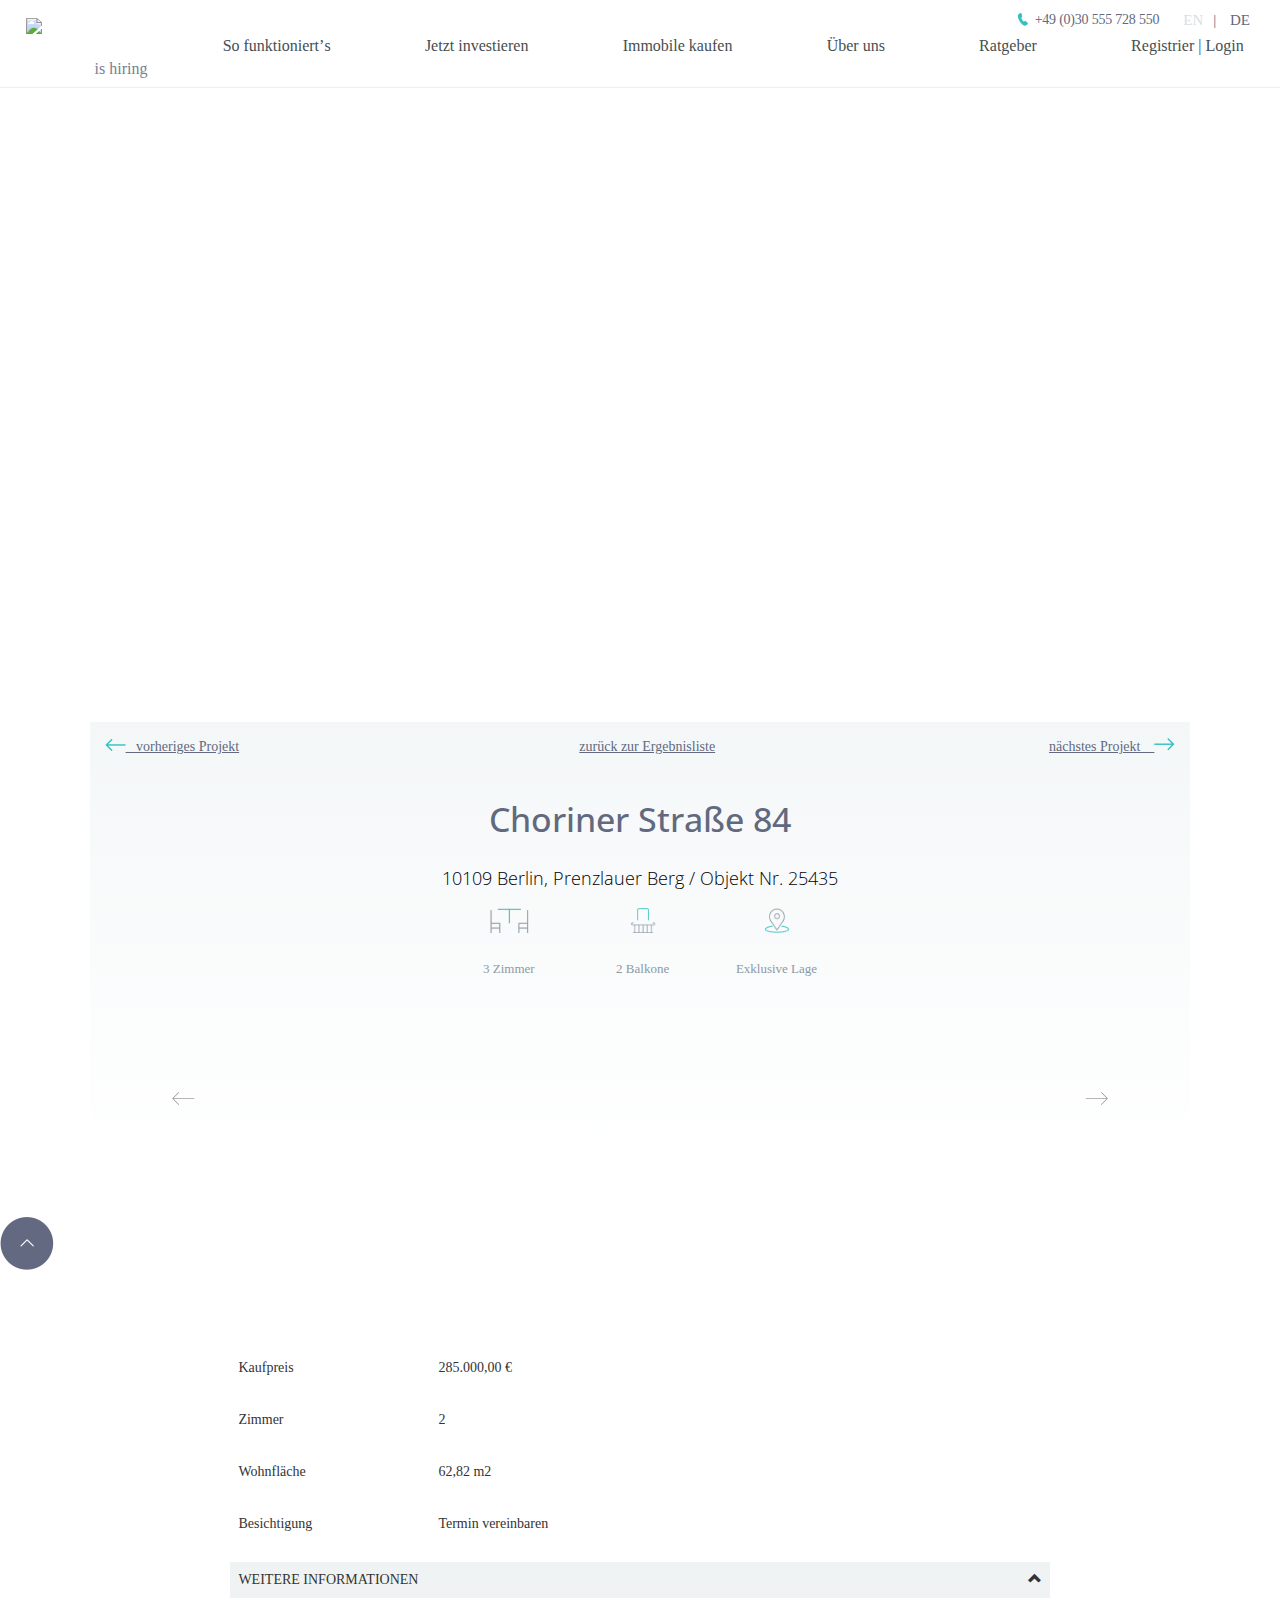
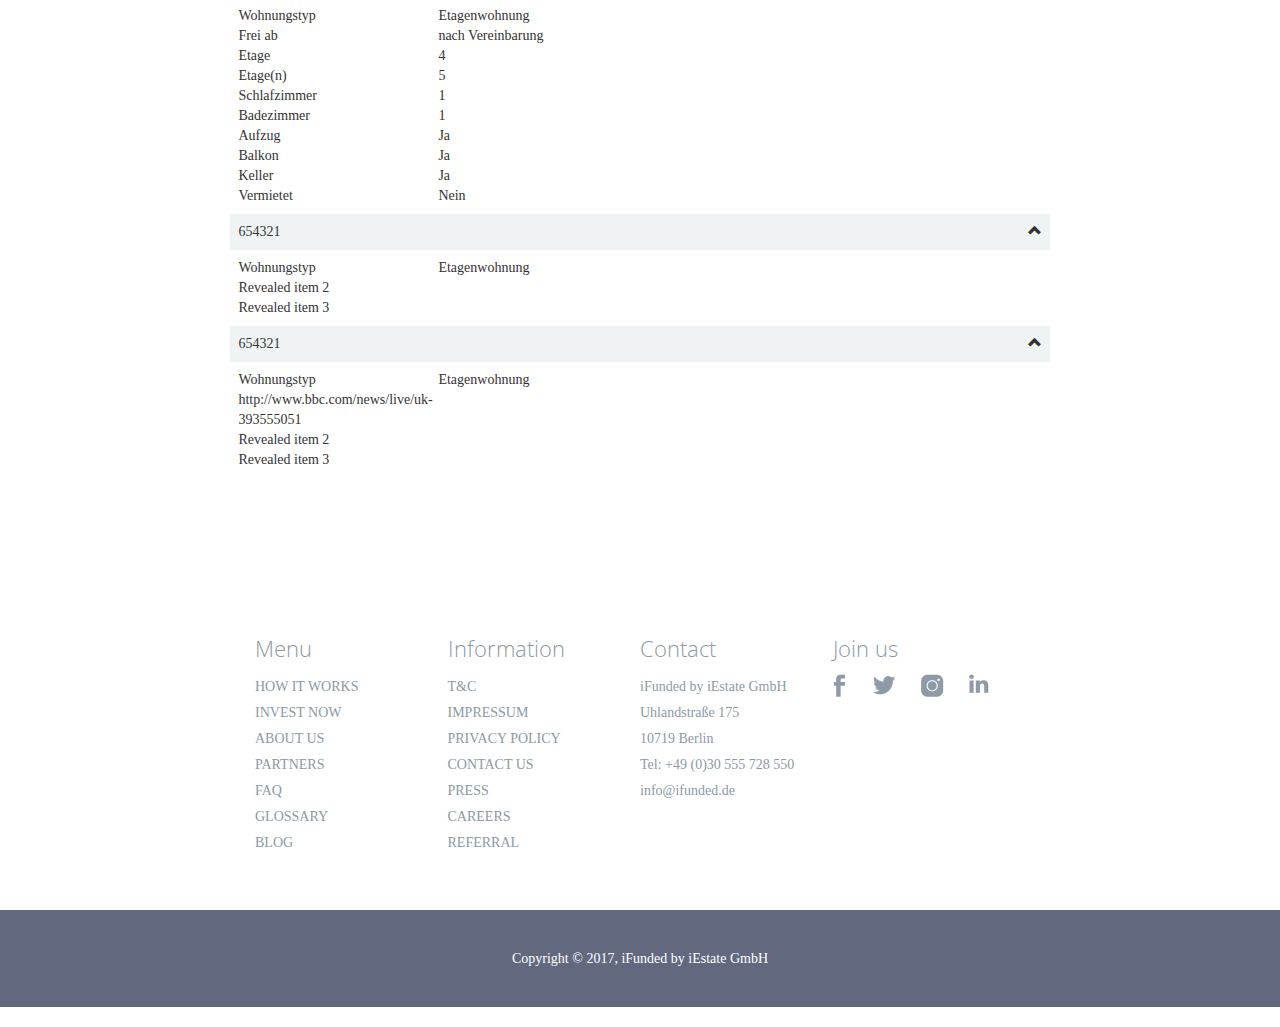
==== commit 1758e170: "mobile responsiveness sidebar fixed" ====
--- a/index.html
+++ b/index.html
@@ -1,123 +1,110 @@
-<html lang="en" class="js cssanimations"><head>
-    
-    
+<!DOCTYPE html>
+
+<html class="js cssanimations" lang="en">
+<head>
     <title>High quality Real Estate Crowdfunding Platform in Germany | iFunded</title>
-
-    <meta name="description" content="Real estate crowdfunding in Germany: iFunded is the direct, transparent and easy way to invest in real estate projects. Register now - it's free, simple and online.">
-    <meta name="keywords" content="crowdfunding, real estate, property, invest">
-
-    <meta property="og:site_name" content="iFunded">
-
-    <meta property="og:title" content="High quality Real Estate Crowdfunding Platform in Germany | iFunded">
-
-    <meta property="og:description" content="Real estate crowdfunding in Germany: iFunded is the direct, transparent and easy way to invest in real estate projects. Register now - it's free, simple and online.">
-
-    <meta property="og:image" content="https://static.ifunded.de/content/home/hero/landing_home_crop.jpg">
-
-    <meta property="og:image:secure_url" content="https://static.ifunded.de/content/home/hero/landing_home_crop.jpg">
-
-
-    <meta property="og:type" content="article">
-
-    <meta property="fb:app_id" content="672253306287029">
-
-    <meta property="og:locale" content="en_EN">
-
-    <meta property="og:locale:alternate" content="“de_DE”">
-
-                    <meta property="og:url" content="https://ifunded.de/en/">
-        <link rel="canonical" href="https://ifunded.de/en/">
-        <link rel="alternate" hreflang="en" href="https://ifunded.de/en/">
-    
-<link href="https://fonts.googleapis.com/css?family=Open+Sans:300,400,600,700" rel="stylesheet">
-    <meta http-equiv="Content-Type" content="text/html; charset=utf-8">
-    <meta http-equiv="X-Ua-Compatible" content="IE=edge">
+    <meta content="Real estate crowdfunding in Germany: iFunded is the direct, transparent and easy way to invest in real estate projects. Register now - it's free, simple and online." name="description">
+    <meta content="crowdfunding, real estate, property, invest" name="keywords">
+    <meta content="iFunded" property="og:site_name">
+    <meta content="High quality Real Estate Crowdfunding Platform in Germany | iFunded" property="og:title">
+    <meta content="Real estate crowdfunding in Germany: iFunded is the direct, transparent and easy way to invest in real estate projects. Register now - it's free, simple and online." property="og:description">
+    <meta content="https://static.ifunded.de/content/home/hero/landing_home_crop.jpg" property="og:image">
+    <meta content="https://static.ifunded.de/content/home/hero/landing_home_crop.jpg" property="og:image:secure_url">
+    <meta content="article" property="og:type">
+    <meta content="672253306287029" property="fb:app_id">
+    <meta content="en_EN" property="og:locale">
+    <meta content="“de_DE”" property="og:locale:alternate">
+    <meta charset="utf-8">
+    <meta content="width=device-width, initial-scale=1" name="viewport">
+    <link href="https://maxcdn.bootstrapcdn.com/bootstrap/3.3.7/css/bootstrap.min.css" rel="stylesheet">
+    <script src="https://ajax.googleapis.com/ajax/libs/jquery/3.1.1/jquery.min.js">
+    </script>
+    <script src="https://maxcdn.bootstrapcdn.com/bootstrap/3.3.7/js/bootstrap.min.js">
+    </script>
+    <meta content="https://ifunded.de/en/" property="og:url">
+    <link href="https://ifunded.de/en/" rel="canonical">
+    <link href="https://ifunded.de/en/" hreflang="en" rel="alternate">
+    <link href="https://fonts.googleapis.com/css?family=Open+Sans:300,400,600,700" rel="stylesheet">
+    <meta content="text/html; charset=utf-8" http-equiv="Content-Type">
+    <meta content="IE=edge" http-equiv="X-Ua-Compatible">
     <meta charset="UTF-8">
-    <meta name="viewport" content="width=device-width, user-scalable=no, initial-scale=1.0">
-
-    <link rel="shortcut icon" href="https://static.ifunded.de/49d3944bb/img/favicon.png">
-
-    <meta name="twitter:title" content="High quality Real Estate Crowdfunding Platform in Germany | iFunded">
-
-    <meta name="twitter:description" content="Real estate crowdfunding in Germany: iFunded is the direct, transparent and easy way to invest in real estate projects. Register now - it's free, simple and online.">
-
-    <meta name="twitter:image" content="https://static.ifunded.de/content/home/hero/landing_home_crop.jpg">
-
-    <meta name="twitter:site" content="@iFunded">
-
-    <meta name="twitter:creator" content="@iFunded">
-
-    <meta name="twitter:domain" content="iFunded">
-
-    <meta name="twitter:card" content="summary_large_image">
-
-    
-    
-
-        <script src="//www.youtube.com/player_api"></script><script async="" src="//www.googletagmanager.com/gtm.js?id=GTM-5365VZ"></script><script type="text/javascript">var iFunded = {locale: "en"};</script>
-
-
-<style>
-    @font-face {
-    font-family: "SourceSansPro";
-    font-style: normal;
-    font-weight: normal;
-    src: url("https://static.ifunded.de/49d3944bb/fonts/sourcesanspro-regular-webfont.eot?#iefix") format("embedded-opentype"), url("https://static.ifunded.de/49d3944bb/fonts/sourcesanspro-regular-webfont.woff2") format("woff2"), url("https://static.ifunded.de/49d3944bb/fonts/sourcesanspro-regular-webfont.woff") format("woff"), url("https://static.ifunded.de/49d3944bb/fonts/sourcesanspro-regular-webfont.ttf") format("truetype")
+    <meta content="width=device-width, user-scalable=no, initial-scale=1.0" name="viewport">
+    <link href="https://static.ifunded.de/49d3944bb/img/favicon.png" rel="shortcut icon">
+    <meta content="High quality Real Estate Crowdfunding Platform in Germany | iFunded" name="twitter:title">
+    <meta content="Real estate crowdfunding in Germany: iFunded is the direct, transparent and easy way to invest in real estate projects. Register now - it's free, simple and online." name="twitter:description">
+    <meta content="https://static.ifunded.de/content/home/hero/landing_home_crop.jpg" name="twitter:image">
+    <meta content="@iFunded" name="twitter:site">
+    <meta content="@iFunded" name="twitter:creator">
+    <meta content="iFunded" name="twitter:domain">
+    <meta content="summary_large_image" name="twitter:card">
+    <script src="//www.youtube.com/player_api">
+    </script>
+    <script async src="//www.googletagmanager.com/gtm.js?id=GTM-5365VZ">
+    </script>
+    <script type="text/javascript">
+    var iFunded = {locale: "en"};
+    </script>
+    <style>
+       @font-face {
+       font-family: "SourceSansPro";
+       font-style: normal;
+       font-weight: normal;
+       src: url("https://static.ifunded.de/49d3944bb/fonts/sourcesanspro-regular-webfont.eot?#iefix") format("embedded-opentype"), url("https://static.ifunded.de/49d3944bb/fonts/sourcesanspro-regular-webfont.woff2") format("woff2"), url("https://static.ifunded.de/49d3944bb/fonts/sourcesanspro-regular-webfont.woff") format("woff"), url("https://static.ifunded.de/49d3944bb/fonts/sourcesanspro-regular-webfont.ttf") format("truetype")
+       }
+       @font-face {
+       font-family: "SourceSansPro";
+       font-style: normal;
+       font-weight: bold;
+       src: url("https://static.ifunded.de/49d3944bb/fonts/sourcesanspro-bold-webfont.eot?#iefix") format("embedded-opentype"), url("https://static.ifunded.de/49d3944bb/fonts/sourcesanspro-bold-webfont.woff2") format("woff2"), url("https://static.ifunded.de/49d3944bb/fonts/sourcesanspro-bold-webfont.woff") format("woff"), url("https://static.ifunded.de/49d3944bb/fonts/sourcesanspro-bold-webfont.ttf") format("truetype")
+       }
+       @font-face {
+       font-family: "SourceSansPro";
+       font-style: normal;
+       font-weight: 300;
+       src: url("https://static.ifunded.de/49d3944bb/fonts/sourcesanspro-light-webfont.eot?#iefix") format("embedded-opentype"), url("https://static.ifunded.de/49d3944bb/fonts/sourcesanspro-light-webfont.woff2") format("woff2"), url("https://static.ifunded.de/49d3944bb/fonts/sourcesanspro-light-webfont.woff") format("woff"), url("https://static.ifunded.de/49d3944bb/fonts/sourcesanspro-light-webfont.ttf") format("truetype")
+       }
+       @font-face {
+       font-family: "SourceSansPro";
+       font-style: normal;
+       font-weight: 500;
+       src: url("https://static.ifunded.de/49d3944bb/fonts/sourcesanspro-semibold-webfont.eot?#iefix") format("embedded-opentype"), url("https://static.ifunded.de/49d3944bb/fonts/sourcesanspro-semibold-webfont.woff2") format("woff2"), url("https://static.ifunded.de/49d3944bb/fonts/sourcesanspro-semibold-webfont.woff") format("woff"), url("https://static.ifunded.de/49d3944bb/fonts/sourcesanspro-semibold-webfont.ttf") format("truetype")
+       }
+       .projects-preloading{
+           height: 560px;
+           background: url("https://static.ifunded.de/49d3944bb/img/--slider/bx_loader.gif") no-repeat center;
+       }
+       .subscribeForm.promo50 .checkList li {
+           background-image: url("https://static.ifunded.de/49d3944bb/img/check-bullet.svg");
+       }
+      .pageFooter .socialMenu .sslProtected {
+       background-position: center;
+       height: 91px;
+       background-repeat: no-repeat;
+       background-size: 75%;
+       margin-top: 40px;
     }
-    @font-face {
-    font-family: "SourceSansPro";
-    font-style: normal;
-    font-weight: bold;
-    src: url("https://static.ifunded.de/49d3944bb/fonts/sourcesanspro-bold-webfont.eot?#iefix") format("embedded-opentype"), url("https://static.ifunded.de/49d3944bb/fonts/sourcesanspro-bold-webfont.woff2") format("woff2"), url("https://static.ifunded.de/49d3944bb/fonts/sourcesanspro-bold-webfont.woff") format("woff"), url("https://static.ifunded.de/49d3944bb/fonts/sourcesanspro-bold-webfont.ttf") format("truetype")
+    .pageFooter .socialMenu .sslProtected {
+       background-image: url(http://res.cloudinary.com/dqle7rqpy/image/upload/v1489926938/ssl_xc7mxz.png);
+       margin-left: -28px;
+           background-size: contain;
+       
     }
-    @font-face {
-    font-family: "SourceSansPro";
-    font-style: normal;
-    font-weight: 300;
-    src: url("https://static.ifunded.de/49d3944bb/fonts/sourcesanspro-light-webfont.eot?#iefix") format("embedded-opentype"), url("https://static.ifunded.de/49d3944bb/fonts/sourcesanspro-light-webfont.woff2") format("woff2"), url("https://static.ifunded.de/49d3944bb/fonts/sourcesanspro-light-webfont.woff") format("woff"), url("https://static.ifunded.de/49d3944bb/fonts/sourcesanspro-light-webfont.ttf") format("truetype")
-    }
-    @font-face {
-    font-family: "SourceSansPro";
-    font-style: normal;
-    font-weight: 500;
-    src: url("https://static.ifunded.de/49d3944bb/fonts/sourcesanspro-semibold-webfont.eot?#iefix") format("embedded-opentype"), url("https://static.ifunded.de/49d3944bb/fonts/sourcesanspro-semibold-webfont.woff2") format("woff2"), url("https://static.ifunded.de/49d3944bb/fonts/sourcesanspro-semibold-webfont.woff") format("woff"), url("https://static.ifunded.de/49d3944bb/fonts/sourcesanspro-semibold-webfont.ttf") format("truetype")
-    }
-    .projects-preloading{
-        height: 560px;
-        background: url("https://static.ifunded.de/49d3944bb/img/bx-slider/bx_loader.gif") no-repeat center;
-    }
-    .subscribeForm.promo50 .checkList li {
-        background-image: url("https://static.ifunded.de/49d3944bb/img/check-bullet.svg");
-    }
-   .pageFooter .socialMenu .sslProtected {
-    background-position: center;
-    height: 91px;
-    background-repeat: no-repeat;
-    background-size: 75%;
-    margin-top: 40px;
-}
-.pageFooter .socialMenu .sslProtected {
-    background-image: url(http://res.cloudinary.com/dqle7rqpy/image/upload/v1489926938/ssl_xc7mxz.png);
-    margin-left: -28px;
-        background-size: contain;
-    
-}
-    .infotable__tdPlus {
-        background: url("https://static.ifunded.de/49d3944bb/img/svg/done.svg") center no-repeat
-    }
-
-    .infotable__tdMinus {
-        background: url("https://static.ifunded.de/49d3944bb/img/svg/close-icon-red-2.svg") center no-repeat
-    }
-    .infoCols_type7 .infoCols__betweenCols {
-        background: url("https://static.ifunded.de/49d3944bb/img/svg/arrow.svg") center no-repeat;
-    }
-
-</style>
-
-
-<style>
-/*!
+       .infotable__tdPlus {
+           background: url("https://static.ifunded.de/49d3944bb/img/svg/done.svg") center no-repeat
+       }
+
+       .infotable__tdMinus {
+           background: url("https://static.ifunded.de/49d3944bb/img/svg/close-icon-red-2.svg") center no-repeat
+       }
+       .infoCols_type7 .infoCols__betweenCols {
+           background: url("https://static.ifunded.de/49d3944bb/img/svg/arrow.svg") center no-repeat;
+       }
+
+    </style>
+    <style>
+
+
+    /*!
  * Bootstrap v3.3.5 (http://getbootstrap.com)
  * Copyright 2011-2016 Twitter, Inc.
  * Licensed under MIT (https://github.com/twbs/bootstrap/blob/master/LICENSE)
@@ -131,708 +118,2151 @@
  *//*! normalize.css v3.0.3 | MIT License | github.com/necolas/normalize.css */html{font-family:sans-serif;-ms-text-size-adjust:100%;-webkit-text-size-adjust:100%}body{margin:0}article,aside,details,figcaption,figure,footer,header,hgroup,main,menu,nav,section,summary{display:block}audio,canvas,progress,video{display:inline-block;vertical-align:baseline}audio:not([controls]){display:none;height:0}[hidden],template{display:none}a{background-color:transparent}a:active,a:hover{outline:0}abbr[title]{border-bottom:1px dotted}b,strong{font-weight:bold}dfn{font-style:italic}h1{font-size:2em;margin:.67em 0}mark{background:#ff0;color:#000}small{font-size:80%}sub,sup{font-size:75%;line-height:0;position:relative;vertical-align:baseline}sup{top:-0.5em}sub{bottom:-0.25em}img{border:0}svg:not(:root){overflow:hidden}figure{margin:1em 40px}hr{-webkit-box-sizing:content-box;-moz-box-sizing:content-box;box-sizing:content-box;height:0}pre{overflow:auto}code,kbd,pre,samp{font-family:monospace,monospace;font-size:1em}button,input,optgroup,select,textarea{color:inherit;font:inherit;margin:0}button{overflow:visible}button,select{text-transform:none}button,html input[type="button"],input[type="reset"],input[type="submit"]{-webkit-appearance:button;cursor:pointer}button[disabled],html input[disabled]{cursor:default}button::-moz-focus-inner,input::-moz-focus-inner{border:0;padding:0}input{line-height:normal}input[type="checkbox"],input[type="radio"]{-webkit-box-sizing:border-box;-moz-box-sizing:border-box;box-sizing:border-box;padding:0}input[type="number"]::-webkit-inner-spin-button,input[type="number"]::-webkit-outer-spin-button{height:auto}input[type="search"]{-webkit-appearance:textfield;-webkit-box-sizing:content-box;-moz-box-sizing:content-box;box-sizing:content-box}input[type="search"]::-webkit-search-cancel-button,input[type="search"]::-webkit-search-decoration{-webkit-appearance:none}fieldset{border:1px solid silver;margin:0 2px;padding:.35em .625em .75em}legend{border:0;padding:0}textarea{overflow:auto}optgroup{font-weight:bold}table{border-collapse:collapse;border-spacing:0}td,th{padding:0}*{-webkit-box-sizing:border-box;-moz-box-sizing:border-box;box-sizing:border-box}*:before,*:after{-webkit-box-sizing:border-box;-moz-box-sizing:border-box;box-sizing:border-box}html{font-size:10px;-webkit-tap-highlight-color:rgba(0,0,0,0)}body{font-family:"Helvetica Neue",Helvetica,Arial,sans-serif;font-size:14px;line-height:1.42857143;color:#333;background-color:#fff}input,button,select,textarea{font-family:inherit;font-size:inherit;line-height:inherit}a{color:#337ab7;text-decoration:none}a:hover,a:focus{color:#23527c;text-decoration:underline}a:focus{outline:thin dotted;outline:5px auto -webkit-focus-ring-color;outline-offset:-2px}figure{margin:0}img{vertical-align:middle}.img-responsive{display:block;max-width:100%;height:auto}.img-rounded{border-radius:6px}.img-thumbnail{padding:4px;line-height:1.42857143;background-color:#fff;border:1px solid #ddd;border-radius:4px;-webkit-transition:all .2s ease-in-out;-o-transition:all .2s ease-in-out;transition:all .2s ease-in-out;display:inline-block;max-width:100%;height:auto}.img-circle{border-radius:50%}hr{margin-top:20px;margin-bottom:20px;border:0;border-top:1px solid #eee}.sr-only{position:absolute;width:1px;height:1px;margin:-1px;padding:0;overflow:hidden;clip:rect(0,0,0,0);border:0}.sr-only-focusable:active,.sr-only-focusable:focus{position:static;width:auto;height:auto;margin:0;overflow:visible;clip:auto}[role="button"]{cursor:pointer}.container{margin-right:auto;margin-left:auto;padding-left:15px;padding-right:15px}@media(min-width:768px){.container{width:750px}}@media(min-width:992px){.container{width:970px}}@media(min-width:1200px){.container{width:1170px}}.container-fluid{margin-right:auto;margin-left:auto;padding-left:15px;padding-right:15px}.row{margin-left:-15px;margin-right:-15px}.col-xs-1,.col-sm-1,.col-md-1,.col-lg-1,.col-xs-2,.col-sm-2,.col-md-2,.col-lg-2,.col-xs-3,.col-sm-3,.col-md-3,.col-lg-3,.col-xs-4,.col-sm-4,.col-md-4,.col-lg-4,.col-xs-5,.col-sm-5,.col-md-5,.col-lg-5,.col-xs-6,.col-sm-6,.col-md-6,.col-lg-6,.col-xs-7,.col-sm-7,.col-md-7,.col-lg-7,.col-xs-8,.col-sm-8,.col-md-8,.col-lg-8,.col-xs-9,.col-sm-9,.col-md-9,.col-lg-9,.col-xs-10,.col-sm-10,.col-md-10,.col-lg-10,.col-xs-11,.col-sm-11,.col-md-11,.col-lg-11,.col-xs-12,.col-sm-12,.col-md-12,.col-lg-12{position:relative;min-height:1px;padding-left:15px;padding-right:15px}.col-xs-1,.col-xs-2,.col-xs-3,.col-xs-4,.col-xs-5,.col-xs-6,.col-xs-7,.col-xs-8,.col-xs-9,.col-xs-10,.col-xs-11,.col-xs-12{float:left}.col-xs-12{width:100%}.col-xs-11{width:91.66666667%}.col-xs-10{width:83.33333333%}.col-xs-9{width:75%}.col-xs-8{width:66.66666667%}.col-xs-7{width:58.33333333%}.col-xs-6{width:50%}.col-xs-5{width:41.66666667%}.col-xs-4{width:33.33333333%}.col-xs-3{width:25%}.col-xs-2{width:16.66666667%}.col-xs-1{width:8.33333333%}.col-xs-pull-12{right:100%}.col-xs-pull-11{right:91.66666667%}.col-xs-pull-10{right:83.33333333%}.col-xs-pull-9{right:75%}.col-xs-pull-8{right:66.66666667%}.col-xs-pull-7{right:58.33333333%}.col-xs-pull-6{right:50%}.col-xs-pull-5{right:41.66666667%}.col-xs-pull-4{right:33.33333333%}.col-xs-pull-3{right:25%}.col-xs-pull-2{right:16.66666667%}.col-xs-pull-1{right:8.33333333%}.col-xs-pull-0{right:auto}.col-xs-push-12{left:100%}.col-xs-push-11{left:91.66666667%}.col-xs-push-10{left:83.33333333%}.col-xs-push-9{left:75%}.col-xs-push-8{left:66.66666667%}.col-xs-push-7{left:58.33333333%}.col-xs-push-6{left:50%}.col-xs-push-5{left:41.66666667%}.col-xs-push-4{left:33.33333333%}.col-xs-push-3{left:25%}.col-xs-push-2{left:16.66666667%}.col-xs-push-1{left:8.33333333%}.col-xs-push-0{left:auto}.col-xs-offset-12{margin-left:100%}.col-xs-offset-11{margin-left:91.66666667%}.col-xs-offset-10{margin-left:83.33333333%}.col-xs-offset-9{margin-left:75%}.col-xs-offset-8{margin-left:66.66666667%}.col-xs-offset-7{margin-left:58.33333333%}.col-xs-offset-6{margin-left:50%}.col-xs-offset-5{margin-left:41.66666667%}.col-xs-offset-4{margin-left:33.33333333%}.col-xs-offset-3{margin-left:25%}.col-xs-offset-2{margin-left:16.66666667%}.col-xs-offset-1{margin-left:8.33333333%}.col-xs-offset-0{margin-left:0}@media(min-width:768px){.col-sm-1,.col-sm-2,.col-sm-3,.col-sm-4,.col-sm-5,.col-sm-6,.col-sm-7,.col-sm-8,.col-sm-9,.col-sm-10,.col-sm-11,.col-sm-12{float:left}.col-sm-12{width:100%}.col-sm-11{width:91.66666667%}.col-sm-10{width:83.33333333%}.col-sm-9{width:75%}.col-sm-8{width:66.66666667%}.col-sm-7{width:58.33333333%}.col-sm-6{width:50%}.col-sm-5{width:41.66666667%}.col-sm-4{width:33.33333333%}.col-sm-3{width:25%}.col-sm-2{width:16.66666667%}.col-sm-1{width:8.33333333%}.col-sm-pull-12{right:100%}.col-sm-pull-11{right:91.66666667%}.col-sm-pull-10{right:83.33333333%}.col-sm-pull-9{right:75%}.col-sm-pull-8{right:66.66666667%}.col-sm-pull-7{right:58.33333333%}.col-sm-pull-6{right:50%}.col-sm-pull-5{right:41.66666667%}.col-sm-pull-4{right:33.33333333%}.col-sm-pull-3{right:25%}.col-sm-pull-2{right:16.66666667%}.col-sm-pull-1{right:8.33333333%}.col-sm-pull-0{right:auto}.col-sm-push-12{left:100%}.col-sm-push-11{left:91.66666667%}.col-sm-push-10{left:83.33333333%}.col-sm-push-9{left:75%}.col-sm-push-8{left:66.66666667%}.col-sm-push-7{left:58.33333333%}.col-sm-push-6{left:50%}.col-sm-push-5{left:41.66666667%}.col-sm-push-4{left:33.33333333%}.col-sm-push-3{left:25%}.col-sm-push-2{left:16.66666667%}.col-sm-push-1{left:8.33333333%}.col-sm-push-0{left:auto}.col-sm-offset-12{margin-left:100%}.col-sm-offset-11{margin-left:91.66666667%}.col-sm-offset-10{margin-left:83.33333333%}.col-sm-offset-9{margin-left:75%}.col-sm-offset-8{margin-left:66.66666667%}.col-sm-offset-7{margin-left:58.33333333%}.col-sm-offset-6{margin-left:50%}.col-sm-offset-5{margin-left:41.66666667%}.col-sm-offset-4{margin-left:33.33333333%}.col-sm-offset-3{margin-left:25%}.col-sm-offset-2{margin-left:16.66666667%}.col-sm-offset-1{margin-left:8.33333333%}.col-sm-offset-0{margin-left:0}}@media(min-width:992px){.col-md-1,.col-md-2,.col-md-3,.col-md-4,.col-md-5,.col-md-6,.col-md-7,.col-md-8,.col-md-9,.col-md-10,.col-md-11,.col-md-12{float:left}.col-md-12{width:100%}.col-md-11{width:91.66666667%}.col-md-10{width:83.33333333%}.col-md-9{width:75%}.col-md-8{width:66.66666667%}.col-md-7{width:58.33333333%}.col-md-6{width:50%}.col-md-5{width:41.66666667%}.col-md-4{width:33.33333333%}.col-md-3{width:25%}.col-md-2{width:16.66666667%}.col-md-1{width:8.33333333%}.col-md-pull-12{right:100%}.col-md-pull-11{right:91.66666667%}.col-md-pull-10{right:83.33333333%}.col-md-pull-9{right:75%}.col-md-pull-8{right:66.66666667%}.col-md-pull-7{right:58.33333333%}.col-md-pull-6{right:50%}.col-md-pull-5{right:41.66666667%}.col-md-pull-4{right:33.33333333%}.col-md-pull-3{right:25%}.col-md-pull-2{right:16.66666667%}.col-md-pull-1{right:8.33333333%}.col-md-pull-0{right:auto}.col-md-push-12{left:100%}.col-md-push-11{left:91.66666667%}.col-md-push-10{left:83.33333333%}.col-md-push-9{left:75%}.col-md-push-8{left:66.66666667%}.col-md-push-7{left:58.33333333%}.col-md-push-6{left:50%}.col-md-push-5{left:41.66666667%}.col-md-push-4{left:33.33333333%}.col-md-push-3{left:25%}.col-md-push-2{left:16.66666667%}.col-md-push-1{left:8.33333333%}.col-md-push-0{left:auto}.col-md-offset-12{margin-left:100%}.col-md-offset-11{margin-left:91.66666667%}.col-md-offset-10{margin-left:83.33333333%}.col-md-offset-9{margin-left:75%}.col-md-offset-8{margin-left:66.66666667%}.col-md-offset-7{margin-left:58.33333333%}.col-md-offset-6{margin-left:50%}.col-md-offset-5{margin-left:41.66666667%}.col-md-offset-4{margin-left:33.33333333%}.col-md-offset-3{margin-left:25%}.col-md-offset-2{margin-left:16.66666667%}.col-md-offset-1{margin-left:8.33333333%}.col-md-offset-0{margin-left:0}}@media(min-width:1200px){.col-lg-1,.col-lg-2,.col-lg-3,.col-lg-4,.col-lg-5,.col-lg-6,.col-lg-7,.col-lg-8,.col-lg-9,.col-lg-10,.col-lg-11,.col-lg-12{float:left}.col-lg-12{width:100%}.col-lg-11{width:91.66666667%}.col-lg-10{width:83.33333333%}.col-lg-9{width:75%}.col-lg-8{width:66.66666667%}.col-lg-7{width:58.33333333%}.col-lg-6{width:50%}.col-lg-5{width:41.66666667%}.col-lg-4{width:33.33333333%}.col-lg-3{width:25%}.col-lg-2{width:16.66666667%}.col-lg-1{width:8.33333333%}.col-lg-pull-12{right:100%}.col-lg-pull-11{right:91.66666667%}.col-lg-pull-10{right:83.33333333%}.col-lg-pull-9{right:75%}.col-lg-pull-8{right:66.66666667%}.col-lg-pull-7{right:58.33333333%}.col-lg-pull-6{right:50%}.col-lg-pull-5{right:41.66666667%}.col-lg-pull-4{right:33.33333333%}.col-lg-pull-3{right:25%}.col-lg-pull-2{right:16.66666667%}.col-lg-pull-1{right:8.33333333%}.col-lg-pull-0{right:auto}.col-lg-push-12{left:100%}.col-lg-push-11{left:91.66666667%}.col-lg-push-10{left:83.33333333%}.col-lg-push-9{left:75%}.col-lg-push-8{left:66.66666667%}.col-lg-push-7{left:58.33333333%}.col-lg-push-6{left:50%}.col-lg-push-5{left:41.66666667%}.col-lg-push-4{left:33.33333333%}.col-lg-push-3{left:25%}.col-lg-push-2{left:16.66666667%}.col-lg-push-1{left:8.33333333%}.col-lg-push-0{left:auto}.col-lg-offset-12{margin-left:100%}.col-lg-offset-11{margin-left:91.66666667%}.col-lg-offset-10{margin-left:83.33333333%}.col-lg-offset-9{margin-left:75%}.col-lg-offset-8{margin-left:66.66666667%}.col-lg-offset-7{margin-left:58.33333333%}.col-lg-offset-6{margin-left:50%}.col-lg-offset-5{margin-left:41.66666667%}.col-lg-offset-4{margin-left:33.33333333%}.col-lg-offset-3{margin-left:25%}.col-lg-offset-2{margin-left:16.66666667%}.col-lg-offset-1{margin-left:8.33333333%}.col-lg-offset-0{margin-left:0}}.tooltip{position:absolute;z-index:1070;display:block;font-family:"Helvetica Neue",Helvetica,Arial,sans-serif;font-style:normal;font-weight:normal;letter-spacing:normal;line-break:auto;line-height:1.42857143;text-align:left;text-align:start;text-decoration:none;text-shadow:none;text-transform:none;white-space:normal;word-break:normal;word-spacing:normal;word-wrap:normal;font-size:12px;opacity:0;filter:alpha(opacity=0)}.tooltip.in{opacity:.9;filter:alpha(opacity=90)}.tooltip.top{margin-top:-3px;padding:5px 0}.tooltip.right{margin-left:3px;padding:0 5px}.tooltip.bottom{margin-top:3px;padding:5px 0}.tooltip.left{margin-left:-3px;padding:0 5px}.tooltip-inner{max-width:200px;padding:3px 8px;color:#fff;text-align:center;background-color:#000;border-radius:4px}.tooltip-arrow{position:absolute;width:0;height:0;border-color:transparent;border-style:solid}.tooltip.top .tooltip-arrow{bottom:0;left:50%;margin-left:-5px;border-width:5px 5px 0;border-top-color:#000}.tooltip.top-left .tooltip-arrow{bottom:0;right:5px;margin-bottom:-5px;border-width:5px 5px 0;border-top-color:#000}.tooltip.top-right .tooltip-arrow{bottom:0;left:5px;margin-bottom:-5px;border-width:5px 5px 0;border-top-color:#000}.tooltip.right .tooltip-arrow{top:50%;left:0;margin-top:-5px;border-width:5px 5px 5px 0;border-right-color:#000}.tooltip.left .tooltip-arrow{top:50%;right:0;margin-top:-5px;border-width:5px 0 5px 5px;border-left-color:#000}.tooltip.bottom .tooltip-arrow{top:0;left:50%;margin-left:-5px;border-width:0 5px 5px;border-bottom-color:#000}.tooltip.bottom-left .tooltip-arrow{top:0;right:5px;margin-top:-5px;border-width:0 5px 5px;border-bottom-color:#000}.tooltip.bottom-right .tooltip-arrow{top:0;left:5px;margin-top:-5px;border-width:0 5px 5px;border-bottom-color:#000}.popover{position:absolute;top:0;left:0;z-index:1060;display:none;max-width:276px;padding:1px;font-family:"Helvetica Neue",Helvetica,Arial,sans-serif;font-style:normal;font-weight:normal;letter-spacing:normal;line-break:auto;line-height:1.42857143;text-align:left;text-align:start;text-decoration:none;text-shadow:none;text-transform:none;white-space:normal;word-break:normal;word-spacing:normal;word-wrap:normal;font-size:14px;background-color:#fff;-webkit-background-clip:padding-box;background-clip:padding-box;border:1px solid #ccc;border:1px solid rgba(0,0,0,0.2);border-radius:6px;-webkit-box-shadow:0 5px 10px rgba(0,0,0,0.2);box-shadow:0 5px 10px rgba(0,0,0,0.2)}.popover.top{margin-top:-10px}.popover.right{margin-left:10px}.popover.bottom{margin-top:10px}.popover.left{margin-left:-10px}.popover-title{margin:0;padding:8px 14px;font-size:14px;background-color:#f7f7f7;border-bottom:1px solid #ebebeb;border-radius:5px 5px 0 0}.popover-content{padding:9px 14px}.popover>.arrow,.popover>.arrow:after{position:absolute;display:block;width:0;height:0;border-color:transparent;border-style:solid}.popover>.arrow{border-width:11px}.popover>.arrow:after{border-width:10px;content:""}.popover.top>.arrow{left:50%;margin-left:-11px;border-bottom-width:0;border-top-color:#999;border-top-color:rgba(0,0,0,0.25);bottom:-11px}.popover.top>.arrow:after{content:" ";bottom:1px;margin-left:-10px;border-bottom-width:0;border-top-color:#fff}.popover.right>.arrow{top:50%;left:-11px;margin-top:-11px;border-left-width:0;border-right-color:#999;border-right-color:rgba(0,0,0,0.25)}.popover.right>.arrow:after{content:" ";left:1px;bottom:-10px;border-left-width:0;border-right-color:#fff}.popover.bottom>.arrow{left:50%;margin-left:-11px;border-top-width:0;border-bottom-color:#999;border-bottom-color:rgba(0,0,0,0.25);top:-11px}.popover.bottom>.arrow:after{content:" ";top:1px;margin-left:-10px;border-top-width:0;border-bottom-color:#fff}.popover.left>.arrow{top:50%;right:-11px;margin-top:-11px;border-right-width:0;border-left-color:#999;border-left-color:rgba(0,0,0,0.25)}.popover.left>.arrow:after{content:" ";right:1px;border-right-width:0;border-left-color:#fff;bottom:-10px}.clearfix:before,.clearfix:after,.container:before,.container:after,.container-fluid:before,.container-fluid:after,.row:before,.row:after{content:" ";display:table}.clearfix:after,.container:after,.container-fluid:after,.row:after{clear:both}.center-block{display:block;margin-left:auto;margin-right:auto}.pull-right{float:right !important}.pull-left{float:left !important}.hide{display:none !important}.show{display:block !important}.invisible{visibility:hidden}.text-hide{font:0/0 a;color:transparent;text-shadow:none;background-color:transparent;border:0}.hidden{display:none !important}.affix{position:fixed}@-ms-viewport{width:device-width}.visible-xs,.visible-sm,.visible-md,.visible-lg{display:none !important}.visible-xs-block,.visible-xs-inline,.visible-xs-inline-block,.visible-sm-block,.visible-sm-inline,.visible-sm-inline-block,.visible-md-block,.visible-md-inline,.visible-md-inline-block,.visible-lg-block,.visible-lg-inline,.visible-lg-inline-block{display:none !important}@media(max-width:767px){.visible-xs{display:block !important}table.visible-xs{display:table !important}tr.visible-xs{display:table-row !important}th.visible-xs,td.visible-xs{display:table-cell !important}}@media(max-width:767px){.visible-xs-block{display:block !important}}@media(max-width:767px){.visible-xs-inline{display:inline !important}}@media(max-width:767px){.visible-xs-inline-block{display:inline-block !important}}@media(min-width:768px) and (max-width:991px){.visible-sm{display:block !important}table.visible-sm{display:table !important}tr.visible-sm{display:table-row !important}th.visible-sm,td.visible-sm{display:table-cell !important}}@media(min-width:768px) and (max-width:991px){.visible-sm-block{display:block !important}}@media(min-width:768px) and (max-width:991px){.visible-sm-inline{display:inline !important}}@media(min-width:768px) and (max-width:991px){.visible-sm-inline-block{display:inline-block !important}}@media(min-width:992px) and (max-width:1199px){.visible-md{display:block !important}table.visible-md{display:table !important}tr.visible-md{display:table-row !important}th.visible-md,td.visible-md{display:table-cell !important}}@media(min-width:992px) and (max-width:1199px){.visible-md-block{display:block !important}}@media(min-width:992px) and (max-width:1199px){.visible-md-inline{display:inline !important}}@media(min-width:992px) and (max-width:1199px){.visible-md-inline-block{display:inline-block !important}}@media(min-width:1200px){.visible-lg{display:block !important}table.visible-lg{display:table !important}tr.visible-lg{display:table-row !important}th.visible-lg,td.visible-lg{display:table-cell !important}}@media(min-width:1200px){.visible-lg-block{display:block !important}}@media(min-width:1200px){.visible-lg-inline{display:inline !important}}@media(min-width:1200px){.visible-lg-inline-block{display:inline-block !important}}@media(max-width:767px){.hidden-xs{display:none !important}}@media(min-width:768px) and (max-width:991px){.hidden-sm{display:none !important}}@media(min-width:992px) and (max-width:1199px){.hidden-md{display:none !important}}@media(min-width:1200px){.hidden-lg{display:none !important}}.visible-print{display:none !important}@media print{.visible-print{display:block !important}table.visible-print{display:table !important}tr.visible-print{display:table-row !important}th.visible-print,td.visible-print{display:table-cell !important}}.visible-print-block{display:none !important}@media print{.visible-print-block{display:block !important}}.visible-print-inline{display:none !important}@media print{.visible-print-inline{display:inline !important}}.visible-print-inline-block{display:none !important}@media print{.visible-print-inline-block{display:inline-block !important}}@media print{.hidden-print{display:none !important}}
 /
 @charset "UTF-8";@-moz-keyframes fadeIn{0%{opacity:0}100%{opacity:1}}@-webkit-keyframes fadeIn{0%{opacity:0}100%{opacity:1}}@-o-keyframes fadeIn{0%{opacity:0}100%{opacity:1}}@-ms-keyframes fadeIn{0%{opacity:0}100%{opacity:1}}@keyframes fadeIn{0%{opacity:0}100%{opacity:1}}.page-header{position:absolute;z-index:150;background:white;width:100%;top:0;-webkit-box-shadow:0 1px 3px 0 rgba(37,39,49,0.1);-ms-box-shadow:0 1px 3px 0 rgba(37,39,49,0.1);-moz-box-shadow:0 1px 3px 0 rgba(37,39,49,0.1);-o-box-shadow:0 1px 3px 0 rgba(37,39,49,0.1);box-shadow:0 1px 3px 0 rgba(37,39,49,0.1);-webkit-transform:translate3D(0,0,0);transform:translate3D(0,0,0);-webkit-backface-visibility:hidden;backface-visibility:hidden;-webkit-transition:background-color .3s ease-in;-ms-transition:background-color .3s ease-in;-moz-transition:background-color .3s ease-in;-o-transition:background-color .3s ease-in;transition:background-color .3s ease-in}.page-header .promotion_message{position:absolute;left:0;right:0;text-align:center;margin:auto;line-height:40px;color:#62697f;font-size:14px}.page-header .promotion_message a{text-decoration:underline;-webkit-transition:color .15s ease-in;-o-transition:color .15s ease-in;transition:color .15s ease-in}.page-header .promotion_message a:hover,.page-header .promotion_message a:active,.page-header .promotion_message a:focus{color:#3abfbf}.page-header>.container{height:70px}.page-header__top{height:40px}.page-header__top .inline-lang-form{display:inline-block;float:right;margin-left:9px;color:#62697f;height:100%;font-size:15px;font-weight:300;margin-right:15px}.page-header__top .inline-lang-form input[type='submit']{padding-left:0;padding-right:0}.page-header__top .inline-lang-form .disabledLabel{display:inline;line-height:40px;color:#d8dfe4;cursor:default}.page-header__top .inline-lang-form .disabledLabel:after{content:"|";display:inline-block;margin:0 10px;color:#62697f}.page-header__top .header-phone{height:100%;display:inline-block;float:right;color:white;margin-right:15px}.page-header__top .header-phone a{line-height:40px;text-decoration:none;top:0}.page-header__top .header-phone a svg{vertical-align:middle;display:inline-block;top:0}.page-header__top .header-phone a span{margin-left:7px}.page-header__account,.page-header__logo,.page-header__navigation{height:100%}.page-header__navigation ul{margin:0}.page-header__logo{width:13%;float:left;text-align:left;position:relative}.page-header__logo a{height:100%;display:block;position:relative;-webkit-transition:color .2s ease-in;-ms-transition:color .2s ease-in;-moz-transition:color .2s ease-in;-o-transition:color .2s ease-in;transition:color .2s ease-in}.page-header__logo a:focus{outline:0}.page-header__logo a:hover{color:#3abfbf}.page-header__logo svg{position:absolute;top:50%;bottom:50%;height:60%;-webkit-transform:translate(0,-50%);-ms-transform:translate(0,-50%);-moz-transform:translate(0,-50%);-o-transform:translate(0,-50%);transform:translate(0,-50%)}.page-header__logo #rect{fill:#3abfbf}.page-header__logo #word{fill:#62697f}.page-header__navigation{width:59%;float:left;list-style:none;color:#62697f;font-size:16px;text-align:left;cursor:default}.page-header__navigation-item{list-style:none;display:inline-block;padding:0 1.5%;height:100%;line-height:70px}.page-header__navigation-item a{text-decoration:none;font-weight:300;color:#62697f;height:100%;height:100%;display:block;-webkit-transition:color .2s ease-in;-ms-transition:color .2s ease-in;-moz-transition:color .2s ease-in;-o-transition:color .2s ease-in;transition:color .2s ease-in;padding-top:3px}.page-header__navigation-item a:hover,.page-header__navigation-item a:active,.page-header__navigation-item a:focus{text-decoration:none;color:#3abfbf}.page-header__account{position:relative;width:28%;float:left;text-align:right}.page-header__account-item{text-decoration:none;font-weight:300;color:#62697f;height:100%;display:inline-block;line-height:70px;padding:0 15px;font-size:16px;padding-top:3px}.page-header__account-item a{text-decoration:none}.page-header__account-item a:active,.page-header__account-item a:focus{text-decoration:none;outline:0}.page-header__account-item.cta{line-height:normal;height:auto;padding:11px 25px;color:#3abfbf;border:1px solid #3abfbf;border-radius:30px;-webkit-transition:color .2s ease-in,background .2s ease-in;-moz-transition:color .2s ease-in,background .2s ease-in;-o-transition:color .2s ease-in,background .2s ease-in;transition:color .2s ease-in,background .2s ease-in}.page-header__account-item.cta:active{background:#3abfbf;color:#fff}.page-header--transparent .page-header__account-item:hover{text-decoration:none;color:#8d99a5}.page-header__account-item:hover{text-decoration:none;color:#3abfbf;-webkit-transition:color .2s ease-in;-moz-transition:color .2s ease-in;-o-transition:color .2s ease-in;transition:color .2s ease-in}.page-header .mobMenuBtn{padding:3px;float:right;width:28px;margin-top:20px;margin-bottom:20px}.page-header__navigation-item.page-header__navigation-item--dropdown{position:relative}.page-header__navigation-item.page-header__navigation-item--dropdown:hover>.dropdown-menu{visibility:visible;opacity:1}.page-header__navigation-item.page-header__navigation-item--dropdown:hover>.dropdown-menu a{color:#62697f}.page-header.page-header--fixed{position:fixed}.page-header.page-header--fixed .page-header__top{display:none}.page-header.page-header--transparent{background:white;-webkit-box-shadow:none;-ms-box-shadow:none;-moz-box-shadow:none;-o-box-shadow:none;box-shadow:none;-webkit-transition:background-color 0s;-ms-transition:background-color 0s;-moz-transition:background-color 0s;-o-transition:background-color 0s;transition:background-color 0s}.page-header.page-header--transparent .humburger li{}.page-header.page-header--transparent .page-header__navigation-item a{color:white}.page-header.page-header--transparent .page-header__navigation-item a:hover{color:#d8dfe4}.page-header.page-header--transparent .page-header__logo #word{fill:white}.page-header.page-header--transparent .page-header__account-item{color:white;-webkit-transition:color .2s ease-in;-ms-transition:color .2s ease-in;-moz-transition:color .2s ease-in;-o-transition:color .2s ease-in;transition:color .2s ease-in}.page-header.page-header--transparent .page-header__account-item:hover{color:#d8dfe4}.page-header.page-header--transparent .page-header__account-item:first-child{position:relative}.page-header.page-header--transparent .page-header__account-item:first-child:after{content:"|";position:absolute;right:0}.page-header.page-header--transparent .page-header__account-item:first-child:hover:after{color:white}.page-header.page-header--transparent .page-header__account-item:last-child{border:0;background:0;padding:0 15px}.header-phone{height:100%;display:inline-block;float:right;color:white;margin-right:30px}.header-phone a{line-height:40px;text-decoration:none}.header-phone a svg{vertical-align:middle;display:inline-block;top:0}.header-phone a span{margin-left:7px;top:0}.clearfix:before,.page-header__top:before{content:" ";display:table}.clearfix:after,.page-header__top:after{content:" ";display:table;clear:both}.page-header__top .header-phone a span{top:0}.simple-link,.page-header__top .inline-lang-form input[type='submit'],.page-header__top .header-phone a span,.header-phone a span{background:0;outline:0;color:#62697f;border:0;text-decoration:none}.simple-link:hover,.page-header__top .inline-lang-form input[type='submit']:hover,.header-phone a span:hover{text-decoration:underline}.dropdown-menu{padding:0;background-color:white;text-align:right;position:absolute;right:-10px;top:55px;visibility:hidden;opacity:0;transition:opacity .5s ease;width:160px;-webkit-box-shadow:0 3px 6px rgba(0,0,0,0.16);-ms-box-shadow:0 3px 6px rgba(0,0,0,0.16);-moz-box-shadow:0 3px 6px rgba(0,0,0,0.16);-o-box-shadow:0 3px 6px rgba(0,0,0,0.16);box-shadow:0 3px 6px rgba(0,0,0,0.16);-webkit-transition:opacity .1s ease-in,visibility .1s ease-out;-ms-transition:opacity .1s ease-in,visibility .1s ease-out;-moz-transition:opacity .1s ease-in,visibility .1s ease-out;-o-transition:opacity .1s ease-in,visibility .1s ease-out;transition:opacity .1s ease-in,visibility .1s ease-out}.dropdown-menu__item{cursor:pointer;padding:.7rem;text-align:center}.dropdown-menu__item:hover{background-color:#f0f3f4}.dropdown-menu__item a{color:#62697f;line-height:30px;font-weight:300}.page-header.page-header--transparent .page-header__navigation-item .dropdown-menu__item a:hover{color:#62697f}.dropdown-menu__trigger{position:relative}.dropdown-menu__trigger:focus+.dropdown-menu{visibility:visible;opacity:1}.dropdown-menu__trigger::after{content:"›";position:absolute;color:inherit;font-size:24px;-webkit-transform:rotate(90deg);-ms-transform:rotate(90deg);-moz-transform:rotate(90deg);-o-transform:rotate(90deg);transform:rotate(90deg);top:2px;right:-18px}.sideBar--is-open>.page-header.page-header--transparent{background:0}.page-header__navigation a:hover,.page-header__navigation a:active,.page-header__navigation a:focus,.page-header__account a:hover,.page-header__account a:active,.page-header__account a:focus{text-decoration:none}.page-header__logo .hiring{display:inline-block;color:white;font-weight:300;position:absolute;top:50px;right:30px;opacity:0;visibility:hidden;-webkit-transition:opacity .1s ease-in,visibility .1s ease-in;-moz-transition:opacity .1s ease-in,visibility .1s ease-in;-o-transition:opacity .1s ease-in,visibility .1s ease-in;transition:opacity .1s ease-in,visibility .1s ease-in}.page-header.page-header--transparent .hiring{opacity:1;visibility:visible}.page-header__logo .hiring a{font-size:16px;text-decoration:none;color:#777e91}.page-header__logo .hiring a:hover,.page-header__logo .hiring a:active,.page-header__logo .hiring a:focus{color:#3abfbf}@media screen and (max-width:1199px){.page-header__logo .hiring{right:5px}}@media screen and (max-width:992px){.page-header>.container{height:60px}.sideBar--is-open>.page-header{background:#999}}
-
 .hero{background-color:#16171d;color:#fff;text-align:center;top:0;margin-top:-101px;width:100%;height:100vh;max-height:1600px;min-height:568px;overflow:hidden;z-index:0;-webkit-transform:translate3D(0,0,0);transform:translate3D(0,0,0);-webkit-backface-visibility:hidden;backface-visibility:hidden}.hero__content{position:absolute;top:0;width:100%}.hero.hero--video .hero__video{height:100%;position:relative}.hero.hero--video .hero__video-poster{-webkit-transform-origin:bottom center;transform-origin:bottom center;-webkit-animation-fill-mode:both;animation-fill-mode:both;-webkit-transform:translateZ(0);transform:translateZ(0);-webkit-animation:j 60s ease alternate infinite;animation:j 60s ease alternate infinite;background-size:cover;min-width:100%;min-height:100%}.hero.hero--video .hero__video video{position:absolute;top:50%;left:50%;min-width:100%;min-height:100%;width:auto;height:auto;-webkit-transform:translateX(-50%) translateY(-50%);-ms-transform:translateX(-50%) translateY(-50%);-moz-transform:translateX(-50%) translateY(-50%);-o-transform:translateX(-50%) translateY(-50%);transform:translateX(-50%) translateY(-50%);z-index:-1000;overflow:hidden}.hero.hero--video .hero__video-overlay{height:100%;opacity:.55;position:absolute;left:0;top:0;width:100%}.hero.hero--video .hero__content{top:40%}.hero.hero--video .hero__content .cta{font-size:24px;font-weight:300;height:52px;line-height:52px;width:210px;background:0;border:2px solid white;padding-left:35px}.hero.hero--video .hero__content .cta:hover{background:none !important;-webkit-box-shadow:none !important;box-shadow:none !important}.hero.hero--video .hero__content .cta:hover svg path{fill:#3abfbf}.hero.hero--video .hero__content .cta__icon{position:absolute;height:18px;width:18px;left:0;left:18px;top:0;bottom:0;margin:auto}.hero.hero--video .hero__content .cta__icon svg{display:block;width:100%;height:100%}.hero.hero--video .hero__content .cta__icon svg path{-webkit-transition:fill .2s ease-out;-o-transition:fill .2s ease-out;transition:fill .2s ease-out}.hero.hero--video .hero__content .cta:hover{background-color:#3abfbf}.hero.hero--video .hero__headline{margin:0 1rem 3rem}.hero.hero--video .hero__headline h1{font-size:45px;margin:10px 0;font-weight:300}.hero.hero--video .hero__headline h2{font-size:24px;margin:10px 0;font-weight:300}.hero.hero--video .hero__arrow-down{position:absolute;bottom:1rem;left:50%;right:50%;cursor:pointer;opacity:0;visibility:hidden;-webkit-transition:opacity .3s ease-in,color .2s ease-in;-ms-transition:opacity .3s ease-in,color .2s ease-in;-moz-transition:opacity .3s ease-in,color .2s ease-in;-o-transition:opacity .3s ease-in,color .2s ease-in;transition:opacity .3s ease-in,color .2s ease-in}.hero.hero--video .hero__arrow-down.show{opacity:1;visibility:visible}.hero.hero--video .hero__arrow-down:before{content:"›";display:block;font-size:4em;font-weight:200;transform:rotate(90deg)}.hero.hero--video .hero__arrow-down:hover{color:#d8dfe4}.hero__footer{position:absolute;bottom:0;width:100%;height:90px;z-index:1}.hero__footer--dark{background-color:rgba(41,45,53,0.83) !important}.hero__footer .regist-block{margin:0 auto;height:100%;width:100%;max-width:1100px}.hero__footer .vertical-center{position:absolute;display:inline-block;top:50%;width:100%;margin:0;left:0;-webkit-transform:translateY(-50%);-ms-transform:translateY(-50%);-o-transform:translateY(-50%);transform:translateY(-50%)}.hero__footer .regist-block__info{font-size:21px;height:100%;position:relative;display:inline-block;position:relative;font-weight:300;width:55%;float:left;margin:0}.hero__footer .regist-block__info .vertical-align{padding:0 20px}.hero__footer .regist-block__info span{font-size:16px;display:block}.hero__footer .regist-block__form{display:inline-block;vertical-align:top;width:45%;float:left;height:100%;position:relative}.hero__footer .regist-block__form .upper-text{font-size:16px;font-weight:300;text-align:left;padding-left:20px;margin:0 0 5px}.hero__footer .regist-block__form input[type='email']{border-width:1px;width:55%;display:inline-block !important;color:black;font-size:18px;font-weight:300;line-height:52px;height:44px;max-width:476px;margin:0 10px 0 auto;color:white}.hero__footer .regist-block__form .alert-error{display:none}.hero__footer .regist-block__form input[type='submit']{display:inline-block;height:44px;font-size:18px;margin:0}.hero__footer .counter{height:100%}.hero__footer .arrow-down{height:40px;position:absolute;left:0;right:0;margin:auto;bottom:40px;cursor:pointer;-webkit-transition:opacity .5s ease-in,visibility .5s ease-in;-ms-transition:opacity .5s ease-in,visibility .5s ease-in;-moz-transition:opacity .5s ease-in,visibility .5s ease-in;-o-transition:opacity .5s ease-in,visibility .5s ease-in;transition:opacity .5s ease-in,visibility .5s ease-in}.hero__footer .arrow-down #arrow-down{margin-bottom:50px;height:48px;width:48px;-webkit-animation:bounce 3s infinite ease alternate;-ms-animation:bounce 3s infinite ease alternate;-moz-animation:bounce 3s infinite ease alternate;-o-animation:bounce 3s infinite ease alternate;animation:bounce 3s infinite ease alternate}.hero__footer .arrow-down #arrow-down *{fill:white}.hero__footer .arrow-down #arrow-down #arrow{-webkit-transition:all .4s ease;-ms-transition:all .4s ease;-moz-transition:all .4s ease;-o-transition:all .4s ease;transition:all .4s ease;-webkit-transform-origin:center top;-ms-transform-origin:center top;-moz-transform-origin:center top;-o-transform-origin:center top;transform-origin:center top;-webkit-transform:scale(1.6);-ms-transform:scale(1.6);-moz-transform:scale(1.6);-o-transform:scale(1.6);transform:scale(1.6)}.hero__footer .arrow-down #arrow-down:hover #arrow{-webkit-transform:scale(1.8);-ms-transform:scale(1.8);-moz-transform:scale(1.8);-o-transform:scale(1.8);transform:scale(1.8)}.video-overlay{position:fixed;z-index:-1;top:0;bottom:0;left:0;right:0;background:black;opacity:0;transition:all ease 500ms}.video-overlay.open{position:fixed;z-index:999999;opacity:1}.video-overlay iframe{position:absolute;left:0;right:0;top:0;bottom:0;margin:auto;width:90%;height:100%;box-shadow:0 0 15px rgba(0,0,0,0.75)}.close-video{position:absolute;right:1.5%;top:25px;width:32px;height:32px;opacity:.7;cursor:pointer;-webkit-transition:opacity .15s ease-in;-o-transition:opacity .15s ease-in;transition:opacity .15s ease-in}.close-video:hover{opacity:1}.close-video:before,.close-video:after{position:absolute;left:15px;content:' ';height:25px;width:2px;background-color:white}.close-video:before{transform:rotate(45deg)}.close-video:after{transform:rotate(-45deg)}.infoBlock.regist-mobile{display:none;margin-top:50px}.infoBlock.regist-mobile .infoBlock__title{font-weight:300;font-size:28px;margin-bottom:15px}.infoBlock.regist-mobile .infoBlock__parahraph{margin-bottom:15px}.infoBlock.regist-mobile .smallForm__btn{margin-bottom:0}@media screen and (max-width:1199px){.hero__footer .regist-block__info{width:60%}.hero__footer .regist-block__form{text-align:left;width:40%}}@media screen and (max-width:992px){.hero.hero--video .hero__headline h1{font-size:35px}.hero.hero--video .hero__headline h2{font-size:20px}.hero.hero--video .hero__content .cta{font-size:20px;height:50px;line-height:50px;width:200px}.hero{margin-top:-60px}.infoBlock.regist-mobile{display:block}}@media screen and (max-width:768px){.hero.hero--video .hero__content{top:35%}.hero.hero--video .hero__headline h1{font-size:30px}.hero.hero--video .hero__video video{-webkit-transform:translateX(-39%) translateY(-50%);-ms-transform:translateX(-39%) translateY(-50%);-moz-transform:translateX(-39%) translateY(-50%);-o-transform:translateX(-39%) translateY(-50%);transform:translateX(-39%) translateY(-50%);height:100%}}@media all and (max-width:768px) and (orientation:landscape){.video-overlay iframe{max-width:500px}}@media all and (max-width:568px) and (orientation:landscape){.video-overlay iframe{max-width:400px}}@media all and (max-width:768px) and (orientation:portrait){.video-overlay iframe{height:50%;width:100%}}@media screen and (max-width:499px){.infoBlock.regist-mobile .infoBlock__title{text-align:left}}@-moz-keyframes fadeIn{0%{opacity:0}100%{opacity:1}}@-webkit-keyframes fadeIn{0%{opacity:0}100%{opacity:1}}@-o-keyframes fadeIn{0%{opacity:0}100%{opacity:1}}@-ms-keyframes fadeIn{0%{opacity:0}100%{opacity:1}}@keyframes fadeIn{0%{opacity:0}100%{opacity:1}}@-webkit-keyframes bounce{from{-webkit-transform:translateY(10px)}to{-webkit-transform:translateY(0)}}@-moz-keyframes bounce{from{-moz-transform:translateY(10px)}to{-moz-transform:translateY(0)}}@keyframes bounce{from{-webkit-transform:translateY(10px);-moz-transform:translateY(10px);-ms-transform:translateY(10px);-o-transform:translateY(10px);transform:translateY(10px)}to{-webkit-transform:translateY(0);-moz-transform:translateY(0);-ms-transform:translateY(0);-o-transform:translateY(0);transform:translateY(0)}}
-
 body{font-family:SourceSansPro;font-size:14px}.preload-hide{display:none}#sidebarMenu{display:none}#mobMenuToggle{display:none}body>.content{padding-top:101px}@media screen and (max-width:991px){body>div.content{padding:60px 0 0 !important}}.smallForm__btn{min-width:160px;margin:10px auto 20px}.submBtn{min-width:190px;height:45px;line-height:45px;font-size:16px;font-weight:300;text-align:center;background:#3abfbf;color:white;border:0;display:block;margin-left:auto;margin-right:auto;padding-left:15px;padding-right:15px;position:relative;-webkit-border-radius:30px;-moz-border-radius:30px;border-radius:30px}.animatedBtn{-webkit-user-select:none;-moz-user-select:none}a.animatedBtn:hover,a.animatedBtn:focus,a.animatedBtn:active{text-decoration:none}@media screen and (max-width:991px){.infoCols_type5{margin-top:50px;margin-bottom:50px}.infoCols_type5 .infoCols__colTitle{margin-top:40px}.infoCols_type5 .infoCols__colDescr{margin-bottom:50px}.infoCols_type5 .infoCols__centeredBlock{margin-bottom:0}.openingBlock.openingBlock_type2.infoBoard--soft .openingBlock__centeredBlock{margin-bottom:100px}}.infoCols_type6{margin-top:0px}.infoCols_type6 .infoCols__iconCont{width:55px;height:55px;margin-bottom:40px}.infoCols_type6 .infoCols__colTitle{font-size:20px;font-weight:300;margin-bottom:22px}.infoCols_type6 .infoCols__divider{background:#3abfbf}.infoCols_type6 .infoCols__colDescr{font-size:18px;line-height:27px;color:#8d99a5;text-align:center;max-width:220px;margin-top:16px}.infoCols_type6 .infoCols__col{margin-bottom:50px}@media screen and (max-width:991px){.infoCols_type6{margin-top:0px;margin-bottom:20px}.infoCols_type6 .infoCols__divider{background:#d8dfe4}}.infoCols_type7{margin-bottom:60px}.infoCols_type7 .infoCols__title{font-size:40px;margin-bottom:50px}.infoCols_type7 .infoCols__col{margin-bottom:40px}.infoCols_type7 .infoCols__iconCont{width:165px;height:170px;margin-bottom:10px}.infoCols_type7 .infoCols__colTitle{color:#3abfbf;font-weight:300;font-size:24px;padding-bottom:30px;padding-top:50px;position:relative}.infoCols_type7 .infoCols__colTitle::before{color:#f0f3f4;font-size:100px;line-height:125px;font-weight:400;position:absolute;left:50%;top:0;margin-left:-24px;z-index:-1}.infoCols_type7 .infoCols__colDescr{font-size:18px;color:#62697f;text-align:center;max-width:180px}.infoCols_type7 .infoCols__betweenCols{width:50px;height:20px;-webkit-background-size:cover;-moz-background-size:cover;background-size:cover;margin:80px -25px 0;float:left;position:relative}@media screen and (max-width:991px){.infoCols_type7{margin-bottom:40px}.infoCols_type7 .infoCols__title{margin-bottom:40px}.infoCols_type7 .infoCols__iconCont{width:110px;height:110px;margin-bottom:15px}.infoCols_type7 .infoCols__colTitle{padding:0;margin-bottom:10px}.infoCols_type7 .infoCols__colTitle::before{display:none}}.infoCols_type8{margin-bottom:100px}.infoCols_type8 .infoCols__col{margin-bottom:50px}.infoCols_type8 .infoCols__iconCont{width:85px;height:90px;margin-bottom:20px}.infoCols_type8 .infoCols__colTitle{font-size:30px;line-height:43px;margin-bottom:50px;font-weight:300}.infoCols_type8 .infoCols__colDescr{text-align:center;font-size:18px;line-height:27px}@media screen and (max-width:991px){.infoCols_type8{margin-bottom:0}.infoCols_type8 .infoCols__colTitle{text-align:left;margin-bottom:30px}.infoCols_type8 .infoCols__colDescr{text-align:left}}.infoCols{text-align:center}.infoCols__title{color:#62697f;font-size:30px;font-weight:400;line-height:39px;margin:0 auto}.infoCols__subtitle{font-weight:300;font-size:36px;line-height:48px;color:#62697f;margin:0 auto}.infoCols__centeredBlock{margin-left:auto;margin-right:auto}.infoCols__col{margin-left:auto;margin-right:auto}.infoCols__col .roundBtn{max-width:100%}.infoCols__iconCont{width:85px;height:85px;background:center no-repeat;-webkit-background-size:contain;-moz-background-size:contain;background-size:contain;margin:0 auto;text-align:center;position:relative}.infoCols__iconCont>.SVGicon{height:100%;width:auto;position:absolute;left:50%;-webkit-transform:translateX(-50%);-moz-transform:translateX(-50%);-ms-transform:translateX(-50%);-o-transform:translateX(-50%);transform:translateX(-50%)}.infoCols__iconCont_type2{background-position-x:108%}.infoCols__iconCont_type2>.SVGicon{left:65%}.infoCols__descr{font-weight:300;font-size:18px;line-height:28px;color:#62697f;margin:0 auto}.infoCols__colTitle{font-weight:400;font-size:18px;line-height:21px;color:#62697f;margin:0 auto}.infoCols__colDescr{font-size:14px;line-height:21px;color:#62697f;font-weight:300;text-align:left;margin:0 auto}.infoCols__divider{width:80px;height:1px;display:block;margin:0 auto;background:#d8dfe4;opacity:.8}@media screen and (min-width:992px){.infoCols__iconCont path{-webkit-transition:stroke .2s ease-out;-moz-transition:stroke .2s ease-out;transition:stroke .2s ease-out}.infoCols__col:hover .infoCols__iconCont path{stroke:#3abfbf}}.infoCols_type6{margin-top:0px}.infoCols_type6 .infoCols__iconCont{width:55px;height:55px;margin-bottom:40px}.infoCols_type6 .infoCols__colTitle{font-size:20px;font-weight:300;margin-bottom:22px}.infoCols_type6 .infoCols__divider{background:#3abfbf}.infoCols_type6 .infoCols__colDescr{font-size:18px;line-height:27px;color:#8d99a5;text-align:center;max-width:220px;margin-top:16px}.infoCols_type6 .infoCols__col{margin-bottom:50px}@media screen and (max-width:991px){.infoCols_type6{margin-top:0px;margin-bottom:20px}.infoCols_type6 .infoCols__divider{background:#d8dfe4}}.infoCols_type7{margin-bottom:60px}.infoCols_type7 .infoCols__title{font-size:40px;margin-bottom:50px}.infoCols_type7 .infoCols__col{margin-bottom:40px}.infoCols_type7 .infoCols__iconCont{width:165px;height:170px;margin-bottom:10px}.infoCols_type7 .infoCols__colTitle{color:#3abfbf;font-weight:300;font-size:24px;padding-bottom:30px;padding-top:50px;position:relative}.infoCols_type7 .infoCols__colTitle::before{color:#f0f3f4;font-size:100px;line-height:125px;font-weight:400;position:absolute;left:50%;top:0;margin-left:-24px;z-index:-1}.infoCols_type7 .infoCols__colDescr{font-size:18px;color:#62697f;text-align:center;max-width:180px}.infoCols_type7 .infoCols__betweenCols{width:50px;height:20px;-webkit-background-size:cover;-moz-background-size:cover;background-size:cover;margin:80px -25px 0;float:left;position:relative}@media screen and (max-width:991px){.infoCols_type7{margin-bottom:40px}.infoCols_type7 .infoCols__title{margin-bottom:40px}.infoCols_type7 .infoCols__iconCont{width:110px;height:110px;margin-bottom:15px}.infoCols_type7 .infoCols__colTitle{padding:0;margin-bottom:10px}.infoCols_type7 .infoCols__colTitle::before{display:none}}.infoCols_type8{margin-bottom:100px}.infoCols_type8 .infoCols__col{margin-bottom:50px}.infoCols_type8 .infoCols__iconCont{width:85px;height:90px;margin-bottom:20px}.infoCols_type8 .infoCols__colTitle{font-size:30px;line-height:43px;margin-bottom:50px;font-weight:300}.infoCols_type8 .infoCols__colDescr{text-align:center;font-size:18px;line-height:27px}@media screen and (max-width:991px){.infoCols_type8{margin-bottom:0}.infoCols_type8 .infoCols__colTitle{text-align:left;margin-bottom:30px}.infoCols_type8 .infoCols__colDescr{text-align:left}}.infoBlock{color:#62697f}.infoBlock__title{font-size:30px;font-weight:400;line-height:39px;margin:0 auto;text-align:center}.infoBlock__parahraph{margin:0 auto;font-size:18px;font-weight:300;line-height:27px;text-align:center}.infoBlock__subtitle{margin:0 auto;font-size:20px;line-height:28px;font-weight:400;display:block;text-align:center}.infoBlock__img{display:block;margin:0 auto}.infoBlock__smallDescr{font-size:12px;display:block;margin:0 auto;text-align:center;color:#8d99a5}.infoBlock_type1{margin-top:100px;margin-bottom:100px}.infoBlock_type1 .infoBlock__title{margin-bottom:30px}.infoBlock_type1 .infoBlock__parahraph{margin-bottom:20px}@media screen and (max-width:991px){.infoBlock_type1{margin-top:70px;margin-bottom:30px}.infoBlock_type1 .infoBlock__parahraph{text-align:left}.infoBlock_type1 .infoBlock__subtitle{text-align:left}}.infoBlock_type2{padding-top:5px;padding-bottom:115px;background:#f9fbfc}.infoBlock_type2 .infoBlock__title{font-size:40px;margin-bottom:30px}.infoBlock_type2 .infoBlock__parahraph{max-width:770px}@media screen and (max-width:991px){.infoBlock_type2{padding-top:0;padding-bottom:0}.infoBlock_type2 .infoBlock__title{text-align:left;margin-bottom:30px}.infoBlock_type2 .infoBlock__parahraph{text-align:left;max-width:100%}}.infoBlock_type3{background:#f9fbfc;padding-bottom:80px}.infoBlock_type3 .infoBlock__title{font-weight:300;line-height:43px;margin-bottom:50px}.infoBlock_type3 .infoBlock__parahraph{text-align:left}@media screen and (max-width:991px){.infoBlock_type3{padding-bottom:0}.infoBlock_type3 .infoBlock__title{margin-bottom:30px;text-align:left}.infoBlock_type3 .infoBlock__parahraph{text-align:left}}.infoBlock_type4{padding-bottom:80px;background:#f9fbfc}.infoBlock_type4 .infoBlock__title{font-weight:300;line-height:43px;margin-bottom:50px}.infoBlock_type4 .infoBlock__parahraph{text-align:left}@media screen and (max-width:991px){.infoBlock_type4{padding-bottom:40px}.infoBlock_type4 .infoBlock__title{margin-bottom:30px;text-align:left}}.infoBlock_type5{margin-bottom:100px}.infoBlock_type5 .infoBlock__img{width:160px;margin-bottom:30px}.infoBlock_type5 .infoBlock__title{font-weight:300;margin-bottom:50px}.infoBlock_type5 .infoBlock__parahraph{max-width:770px}.infoBlock_type5 .infoBlock__btn{min-width:250px;margin-top:70px;margin-bottom:50px}.infoBlock_type5 .infoBlock__highlightText{color:#f16b6f}@media screen and (max-width:991px){.infoBlock_type5{margin-bottom:50px}.infoBlock_type5 .infoBlock__title{text-align:left;margin-bottom:30px}.infoBlock_type5 .infoBlock__parahraph{max-width:100%;text-align:left}}.infoBlock_type6{margin-bottom:150px}.infoBlock_type6 .infoBlock__title{font-weight:300;margin-top:140px;margin-bottom:50px}.infoBlock_type6 .infoBlock__parahraph{max-width:470px}.infoBlock_type6 .canvasWrapp{padding-top:30px;width:100%;position:relative;padding-left:30px}.infoBlock_type6 .canvasWrapp .canvasCustomTooltip{font-size:18px;line-height:20px;color:#8d99a5;background:white;font-weight:400}.infoBlock_type6 .canvasWrapp #bar-chart-tooltip-1{position:absolute;top:5px;left:-1px}.infoBlock_type6 .canvasWrapp #bar-chart-tooltip-2{position:absolute;left:12px;bottom:20px}@media screen and (max-width:991px){.info-list-item{padding:8px !important}.infoBlock_type6{margin-bottom:50px}.infoBlock_type6 .infoBlock__title{margin-top:0;margin-bottom:30px;text-align:left}.infoBlock_type6 .infoBlock__parahraph{text-align:left;margin-bottom:50px;max-width:100%}.infoBlock_type6 .infoBlock__parahraph_type2{font-size:12px;margin-bottom:15px;text-align:center}}.infoBlock_type7{margin-bottom:150px}.infoBlock_type7 .infoBlock__img{width:100%;max-width:500px;margin-left:auto;margin-right:auto;display:block}.infoBlock_type7 .infoBlock__title{font-weight:300;margin-top:200px;margin-bottom:50px}.infoBlock_type7 .infoBlock__parahraph{max-width:470px}@media screen and (max-width:991px){.infoBlock_type7{margin-bottom:50px}.infoBlock_type7 .infoBlock__title{margin-top:0;margin-bottom:30px;text-align:left}.infoBlock_type7 .infoBlock__parahraph{margin-bottom:50px;max-width:100%;text-align:left}}.infotable{margin-bottom:140px}.infotable__table{width:100%;background:white;-webkit-box-shadow:0 0 22px 0 #d2e7e7;-moz-box-shadow:0 0 22px 0 #d2e7e7;box-shadow:0 0 22px 0 #d2e7e7;-webkit-border-radius:6px;-moz-border-radius:6px;border-radius:6px;text-align:center;margin-bottom:10px}.infotable__table td{min-height:70px;padding:15px 28px;border-right:1px solid #d8dfe4}.infotable__table td:last-child{border-right:0}.infotable__table--light .infotable__tbody td{font-weight:300}.infotable__thead{font-size:14px;line-height:20px;font-weight:500;color:#62697f;border-bottom:1px solid #d8dfe4;text-transform:uppercase}.infotable__tbody{font-size:16px;line-height:20px;color:#62697f;font-weight:300}.infotable__tbody tr:nth-child(even){background:#f9fbfc}.infotable__frstCol{text-align:left}.infotable__helpCont{margin-top:200px;margin-bottom:200px}.infotable__helpIcon{width:60px;height:60px;display:block;margin:0 auto 23px}.infotable__helpText{font-size:18px;color:#62697f;display:block;text-align:center;font-weight:400}.infotable_type1{overflow:hidden;position:relative}.infotable_type1::before{content:"";position:absolute;z-index:-1;background:#f9fbfc;top:-50%;width:200%;height:100%;left:-50%;-webkit-transform:rotate(-12deg);-moz-transform:rotate(-12deg);-ms-transform:rotate(-12deg);-o-transform:rotate(-12deg);transform:rotate(-12deg);overflow:hidden}@media screen and (max-width:991px){.infotable_type1{margin-bottom:60px}}@media screen and (max-width:991px){.infotable__table td{padding:5px 10px;font-size:14px}.infotable__thead td{font-size:12px}}@media screen and (min-width:500px){.infotable__helpCont{display:none}}@media screen and (max-width:499px){.infotable__table{display:none}.infoBlock__parahraph{text-align:left;margin-bottom:50px}}.subscribeForm{margin-top:14px;margin-bottom:70px;text-align:center;color:#8d99a5;font-size:14px}.subscribeForm>label{color:#62697f;font-size:26px;font-weight:300;margin-bottom:5px}.subscribeForm .betweenText{margin-top:6px;font-weight:300;margin-bottom:20px;max-width:570px;margin-left:auto;margin-right:auto}.subscribeForm .betweenText2{font-weight:300;font-size:16px;color:#62697f;line-height:23px;padding:0 15px;width:100%;max-width:600px;-webkit-animation-duration:400ms;-moz-animation-duration:400ms;animation-duration:400ms;margin:0;left:50%;-webkit-transform:translateX(-50%);-moz-transform:translateX(-50%);-ms-transform:translateX(-50%);-o-transform:translateX(-50%);transform:translateX(-50%);position:absolute;z-index:1}.subscribeForm .subscribeRow{width:100%;max-width:650px;margin:22px auto 0;height:45px;color:#8d99a5;-webkit-animation-duration:400ms;-moz-animation-duration:400ms;animation-duration:400ms}.subscribeForm .subscribeRow .inpField{float:left;font-size:18px;background:white}.subscribeForm .subscribeRow .submBtn{width:23%;min-width:0;float:left;font-size:18px;font-weight:400;margin-left:5px}@media screen and (min-width:992px){.subscribeForm .subscribeRow .inpField{width:71%}}@media screen and (max-width:991px){.subscribeForm{margin-top:0;margin-bottom:0}.subscribeForm>label{font-size:20px;margin-bottom:22px;text-align:center}}.subscribeForm.promo50 .betweenText{font-size:18px;font-weight:bold}.subscribeForm.promo50 .checkList li{background-repeat:no-repeat;background-size:18px;background-position:0 2px;padding-left:25px}.subscribeForm.promo50 .checkList{font-size:16px;margin:0 auto 20px;text-align:left;width:100%;max-width:550px}.inpField{display:block !important;width:100%;max-width:476px;margin:0 auto 10px;padding:0 20px;height:45px;color:#62697f;border:1px solid #d8dfe4;background:0;font-size:16px;line-height:45px;text-align:left;-webkit-appearance:none;-moz-appearance:none;-webkit-border-radius:30px;-moz-border-radius:30px;border-radius:30px;-webkit-transition:border-color .2s ease-out;-moz-transition:border-color .2s ease-out;transition:border-color .2s ease-out}.inpField:focus,.inpField.focused{border-color:#3abfbf;-webkit-appearance:none;-moz-appearance:none}a.submBtn{width:190px}ul{list-style:none}.form--opening{margin-top:70px}.projectCards_type1{overflow:hidden}.projectCards_type1::before{content:"";position:absolute;z-index:-1;background:#f9fbfc;top:50%;width:200%;height:100%;left:-50%;-webkit-transform:rotate(-12deg);-moz-transform:rotate(-12deg);-ms-transform:rotate(-12deg);-o-transform:rotate(-12deg);transform:rotate(-12deg);overflow:hidden}.projectCards{position:relative}.projectCards__title{font-size:40px;line-height:40px;color:#62697f;font-weight:400;text-align:center;margin:0 auto 50px}.partners_type2{background:#fafbfc;height:80px;overflow:hidden}.partners_type2 .bx-wrapper{display:none}.projects-preloading>.container>.row{visibility:hidden}@media screen and (max-width:991px){.smHide{display:none !important}}
-
 .pageFooter{background:#16171d;padding:60px 0;color:white}.pageFooter .descr{font-size:11px;margin:0}.pageFooter .menus{width:100%;max-width:770px;margin:0 auto}.pageFooter .menus h3{margin:0;font-size:22px;font-weight:300;color:white}.pageFooter .menu{line-height:26px;margin-top:14px;margin-bottom:14px}.pageFooter .menu a{text-decoration:none;color:#8d99a5}.pageFooter .menu a:focus{outline:0}.pageFooter .menu li{color:#8d99a5}.pageFooter .menu a[href]{-webkit-transition:color .2s ease-out;-ms-transition:color .2s ease-out;-moz-transition:color .2s ease-out;-o-transition:color .2s ease-out;transition:color .2s ease-out}.pageFooter .menu a[href]:hover{color:#3abfbf}.pageFooter .menu a[href]:focus{color:#3abfbf}.pageFooter .socialContact{margin-top:14px;margin-bottom:14px}.pageFooter .socialContact>li{width:25%;float:left;display:inline-block}.pageFooter .socialIcon path{-webkit-transition:fill .2s ease-out;-ms-transition:fill .2s ease-out;-moz-transition:fill .2s ease-out;-o-transition:fill .2s ease-out;transition:fill .2s ease-out}.pageFooter .socialIcon:focus{outline:0}.pageFooter .socialLink path{fill:white}.pageFooter .socialLink--facebook:hover path{fill:#3b5998}.pageFooter .socialLink--twitter:hover path{fill:#29b2e4}.pageFooter .socialLink--instagram:hover path{fill:#964b00}.pageFooter .socialLink--linkedin:hover path{fill:#c33}.pageFooter .socialLink:focus{outline:0}.pageFooter .copyrightText{font-size:14px;text-align:center;margin-top:30px;color:white;margin-bottom:0}.pageFooter .socialMenu .sslProtected{background-position:center;height:91px;background-repeat:no-repeat;background-size:75%;margin-top:40px}@media screen and (min-width:992px){.pageFooter .socialContact>#fb{width:21%;width:21%}}@media screen and (max-width:991px){.pageFooter{padding:35px 0 170px;position:relative}.pageFooter .socialMenu{position:absolute;width:100%;max-width:470px;left:50%;margin-left:-235px;bottom:60px}.pageFooter .socialMenu .sslProtected{height:60px;margin-top:50px;background-size:contain}.pageFooter .copyrightText{position:absolute;text-align:center;display:block;width:100%;bottom:-165px;left:0;height:45px;opacity:1;margin:0;top:auto;font-size:12px;padding:14px 0}.pageFooter .socialContact>li{text-align:center}}.pageFooter .subscribeForm>label{color:white}.pageFooter .subscribeForm .subscribeRow .inpField{background:0}.pageFooter .subscribeForm .sbmBtn{background:#1fa9a9}@media screen and (max-width:480px){.pageFooter .socialMenu{left:0;margin-left:0;margin-right:0;left:0;margin-left:0;margin-right:0}}
-
 .subscription-ebook .container{width:100%;max-width:1170px}.subscription-ebook img{width:315px;-webkit-transform:rotate(-7deg);-ms-transform:rotate(-7deg);-o-transform:rotate(-7deg);transform:rotate(-7deg)}.subscription-ebook__image{text-align:right}.subscription-ebook__article{color:#62697f;text-align:center}.subscription-ebook__title{text-align:center;font-size:30px;font-weight:300;margin:30px 0 5px}.subscription-ebook__subtitle{font-size:18px;font-weight:300;margin:5px}.subscription-ebook .subscribeForm{font-weight:300;margin-top:30px}.subscription-ebook .subscribeRow{max-width:720px}.subscription-ebook .subscribeForm.promo50 .checkList{max-width:500px;color:#62697f;font-size:18px}.subscription-ebook .subscribeForm.promo50 .checkList li{font-size:18px}@media(min-width:992px){.subscription-ebook .subscribeRow .col-md-3{width:20%;padding-left:3px;padding-right:3px}}.subscription-ebook .subscribeRow .description{text-align:left;padding-left:25px;font-size:16px}.subscription-ebook .subscribeRow>div{padding-left:5px;padding-right:5px}.subscription-ebook .subscribeForm .subscribeRow .inpField{width:100% !important;max-width:none;margin-left:0;margin-right:0}.subscription-ebook .subscribeRow .submit-wrapper .submBtn{float:none;margin:0 auto;width:100%}.subscription-ebook__article_image-mobile{display:none}.subscription-ebook.subscription-ebook--footer .subscription-ebook__title{margin-top:10px;color:white}.subscription-ebook.subscription-ebook--footer .subscription-ebook__subtitle{color:white}.subscription-ebook.subscription-ebook--footer .subscribeForm.promo50 .checkList li{color:#8d99a5}.subscription-ebook.subscription-ebook--footer .inpField{color:white !important}@media screen and (max-width:991px){.subscription-ebook__title{font-size:26px;text-align:center;font-weight:300;margin:40px 0 5px}.subscription-ebook__subtitle{font-weight:300;margin:5px}.subscription-ebook .checkList li{padding-left:25px;font-size:15px;font-weight:300;margin:5px}.subscription-ebook .subscribeRow .description{font-weight:300;margin:5px}.subscription-ebook .subscribeRow .submit-wrapper .submBtn{width:50%}.subscription-ebook__article_image-mobile{display:block;margin-top:20px}.subscription-ebook__article_image-mobile img{width:60%;max-width:210px}.subscription-ebook.subscription-ebook--footer{margin-bottom:30px}.subscription-ebook.subscription-ebook--footer .subscription-ebook__title{font-size:18px}}
-
-</style>
-
-
-<style type="text/css">.fancybox-margin{margin-right:0px;}</style></head>
+    </style>
+</head>
+
 <body>
-
-<!-- Google Tag Manager -->
-<noscript>&lt;iframe src="//www.googletagmanager.com/ns.html?id=GTM-5365VZ"
-                  height="0" width="0" style="display:none;visibility:hidden"&gt;&lt;/iframe&gt;</noscript>
-<script>(function(w,d,s,l,i){w[l]=w[l]||[];w[l].push(
-            {'gtm.start': new Date().getTime(),event:'gtm.js'}
-    );var f=d.getElementsByTagName(s)[0],
-            j=d.createElement(s),dl=l!='dataLayer'?'&l='+l:'';j.async=true;j.src=
-            '//www.googletagmanager.com/gtm.js?id='+i+dl;f.parentNode.insertBefore(j,f);
-    })(window,document,'script','dataLayer','GTM-5365VZ');</script>
-<!-- End Google Tag Manager -->
-
-<div class="content">
-    <header class="page-header page-header--transparent">
-    <div class="page-header__top smHide">
-        <div class="container" style="position: relative">
-                        <div style="position: absolute;right: 15px;z-index: 2;">
-                    <form name="set_locale_form" method="post" action="/set-locale" id="langForm" class="inline-lang-form">
-
-    <input type="hidden" id="set_locale_form__token" name="set_locale_form[_token]" value="4N90HDjtmZVdDm4dw-eZiJGwDV_3y9RTgupZXvKazLk">
-
-                                
-    <p class="disabledLabel">EN</p>
-
-    <input type="hidden" name="set_locale_form[locale]" value="de">
-    <input type="submit" value="DE">
-
-    </form>
-
-
-                <div class="header-phone">
-                    <a href="tel:+49030555728550">
-                        <svg xmlns="http://www.w3.org/2000/svg" xmlns:xlink="http://www.w3.org/1999/xlink" xmlns:svgjs="http://svgjs.com/svgjs" id="SvgjsSvg1000" version="1.1" width="21" height="21">
-    <defs id="SvgjsDefs1001"></defs>
-
-    <svg xmlns="http://www.w3.org/2000/svg" xmlns:xlink="http://www.w3.org/1999/xlink" width="11" height="14" viewBox="0 0 11 14">
-  <image width="11" height="14" xlink:href="[data-uri]"></image>
-</svg>
-
-    
-</svg>
-                        <span>+49 (0)30 555 728 550</span>
-                    </a>
-                </div>
-            </div>
-        </div>
-    </div>
-    <div class="container">
-        <div class="page-header__logo">
-            <a href="/" class="svgLink">
-                <svg class="siteLogoSVG" width="110px" height="59px" viewBox="0 0 160 59" version="1.1" xmlns="http://www.w3.org/2000/svg" xmlns:xlink="http://www.w3.org/1999/xlink">
-                    <g stroke="none" stroke-width="1" fill="none" fill-rule="evenodd">
-                        <g transform="translate(-134.000000, -45.000000)">
-                            <g>
-                                <g transform="translate(0.000000, 30.000000)">
-                                    <g></g>
-                                    <g transform="translate(134.000000, 15.000000)">
-                                         <svg xmlns="http://www.w3.org/2000/svg" xmlns:xlink="http://www.w3.org/1999/xlink" width="138" height="55" viewBox="0 0 138 55">
-  <image width="138" height="55" xlink:href="[data-uri]"></image>
-</svg>
-
-                                    </g>
-                                </g>
-                            </g>
-                        </g>
-                    </g>
-                </svg>
-            </a>
-            <div class="hiring smHide">
-                <a href="/en/careers/">is hiring</a>
-            </div>
-        </div>
-        <nav class="page-header__navigation smHide">
-            <ul>
-                <li class="page-header__navigation-item">
-                    <a href="/en/how-it-works">How it works</a>
-                </li>
-                <li class="page-header__navigation-item">
-                    <a href="/en/invest-now">Invest now</a>
-                </li>
-                <li class="page-header__navigation-item">
-                    <a href="/en/about-us">About us</a>
-                </li>
-                <li class="page-header__navigation-item">
-                    <a href="/en/become-partner">Partners</a>
-                </li>
-                <li class="page-header__navigation-item page-header__navigation-item--dropdown">
-                    <a href="#" class="dropdown-menu__trigger">Learn</a>
-                    <ul class="dropdown-menu">
-                        <li class="dropdown-menu__item">
-                            <a href="/en/press/">Press</a>
-                        </li>
-                        <li class="dropdown-menu__item">
-                            <a href="/en/faq/">FAQ</a>
-                        </li>
-                        <li class="dropdown-menu__item">
-                            <a href="/en/glossary/">Glossary</a>
-                        </li>
-                        <li class="dropdown-menu__item">
-                            <a href="/en/blog/">Blog</a>
-                        </li>
-                                            </ul>
-                </li>
-            </ul>
-        </nav>
-        <div class="page-header__account smHide">
-                        <a href="/en/register/" class="page-header__account-item">Register</a>
-            <a href="/en/login" class="page-header__account-item cta cta--mini">Login</a>         </div>
-        <button id="mobMenuToggle" class="mobMenuBtn mdHide lgHide">
-            <ul class="humburger">
-                <li></li>
-                <li></li>
-                <li></li>
-            </ul>
-        </button>
-    </div>
-    <section id="topNotifyWrapper" class="hidden topFixed"></section>
-</header>
-
-    <div class="overlay"></div>
-<div class="sideBarSwipeArea"></div>
-<a class="sibebarMenu-close"></a>
-<div id="sidebarMenu" class="mobSidebarMenu mdHide lgHide">
-    <div>
-        <ul class="topMenu">
-                </ul>
-    </div>
-    <nav class="navMenu">
-        <ul>
-            <li><a href="/en/how-it-works" class="navLink">How it works</a></li>
-            <li><a href="/en/invest-now" class="navLink">Invest now</a></li>
-            <li><a href="/en/about-us" class="navLink">About us</a></li>
-            <li><a href="/en/become-partner" class="navLink">Partners</a></li>
-                            <li><a href="/en/register/" class="navLink">Register</a></li>     
-                <li><a href="/en/login" class="navLink">Login</a></li>                     
-                    </ul>
-    </nav>
-    <div class="row menus">
-        <div class="col-xs-6">
-            <ul class="menu">
-                <li><a href="/en/blog/">Blog</a></li>
-                <li><a href="/en/press/">Press</a></li>
-                <li><a href="/en/faq/">FAQ</a></li>
-                <li><a href="/en/glossary/">Glossary</a></li>
-                <li><a href="/en/contact">Contact us</a></li>
-            </ul>
-        </div>
-        <div class="col-xs-6">
-            <ul class="menu rightAlign">
-                <li><a href="/en/careers/">Careers</a></li>
-                <li><a href="/en/terms-and-conditions">T&amp;C</a></li>
-                <li><a href="/en/privacy-policy">Privacy Policy</a></li>
-                <li><a href="/en/legal-notice">Impressum</a></li>
-                            </ul>
-        </div>
-    </div>
-    <div class="mobile-nav_bot">
-        <ul>
-            <li class="mobileNavLang">
-                        <form name="set_locale_form" method="post" action="/set-locale" id="langFormMobile" class="langBtn lgHide">
-
-    <input type="hidden" id="set_locale_form__token" name="set_locale_form[_token]" value="4N90HDjtmZVdDm4dw-eZiJGwDV_3y9RTgupZXvKazLk">
-
-                                
-    <p class="disabledLabel">English</p>
-
-    <input type="hidden" name="set_locale_form[locale]" value="de">
-    <input type="submit" value="Deutsch">
-
-    </form>
-
-            </li>
-            <li class="mobileNavPhone"><a href="tel:+49030555728550">
-                    <svg id="SvgjsSvg1000" xmlns="http://www.w3.org/2000/svg" version="1.1" xmlns:xlink="http://www.w3.org/1999/xlink" xmlns:svgjs="http://svgjs.com/svgjs" width="21" height="21">
-                        <path id="SvgjsPath1007" d="M1050.97 21.67C1050.3600000000001 21.66 1049.76 21.53 1049.22 21.240000000000002C1046.94 20.040000000000003 1045.32 18.25 1044.32 15.910000000000002C1043.9199999999998 14.980000000000002 1043.9099999999999 14.000000000000002 1044.21 13.030000000000001C1044.48 12.190000000000001 1045.0900000000001 11.620000000000001 1045.79 11.150000000000002C1046.1399999999999 10.910000000000002 1046.5 10.970000000000002 1046.79 11.250000000000002C1047.35 11.800000000000002 1047.78 12.440000000000001 1048 13.21C1048.11 13.600000000000001 1048 13.950000000000001 1047.7 14.23C1047.53 14.4 1047.3300000000002 14.55 1047.14 14.700000000000001C1046.64 15.110000000000001 1046.5300000000002 15.48 1046.8200000000002 16.060000000000002C1047.3500000000001 17.130000000000003 1048.14 17.980000000000004 1049.14 18.630000000000003C1049.6000000000001 18.94 1050.0400000000002 18.92 1050.39 18.490000000000002C1051.19 17.500000000000004 1051.97 17.500000000000004 1053 18.46C1053.27 18.7 1053.57 18.92 1053.78 19.21C1054.03 19.54 1054.1 19.91 1053.81 20.240000000000002C1053.07 21.1 1052.1799999999998 21.700000000000003 1050.97 21.67 " fill="#fff" fill-opacity="1" transform="matrix(1,0,0,1,-1038.5,-5.5)"></path>
-                        <path id="SvgjsPath1008" d="M1059 16C1059 21.52 1054.52 26 1049 26C1043.48 26 1039 21.52 1039 16C1039 10.48 1043.48 6 1049 6C1054.52 6 1059 10.48 1059 16Z " fill-opacity="0" fill="#ffffff" stroke-dasharray="0" stroke-linejoin="miter" stroke-linecap="butt" stroke-opacity="1" stroke="#fff" stroke-miterlimit="50" stroke-width="1" transform="matrix(1,0,0,1,-1038.5,-5.5)"></path>
-                    </svg>
-                    <span>+49 (0)30 555 728 550</span></a>
-            </li>
-
-        </ul>
-    </div>
-</div>
-
-        <div id="video-overlay" class="video-overlay" data-video-source="A6QCiBT4dhI">
-        <a class="close-video"></a>
-    </div>
-    <main id="content">
-        <section class="hero hero--video">
-            <div class="hero__video">
-            <div class="hero__video-overlay"></div>
-                    <img class="backImg" src="http://res.cloudinary.com/dqle7rqpy/image/upload/v1489692831/room_au9rnw.jpg" style="position:static; align:center;">
-                
-            </div>
-           
-    
-
-                </section></main></div>
-            
-        
-        
-     <section class="infoBlock infoBlock_type2" style="
-    padding-bottom: 10%;
-">
-
-
-            <div class="container">
- <div class="row">
-
-
-<div class="col col-lg-4 col-md-4 col-sm-4 col-center hidden-xs">  
- <div class="pull-left">
-
-<svg xmlns="http://www.w3.org/2000/svg" xmlns:xlink="http://www.w3.org/1999/xlink" width="21" height="12" viewBox="0 0 21 12">
-  <image width="21" height="12" xlink:href="[data-uri]"></image>
-</svg>
-    </div>
-
-<div class="indent">  
-      <p> &nbsp;&nbsp; vorheriges Projekt</p>
-  </div>
-    </div>
-
-
-<div class="indent col-center col-md-4 col-lg-4 col-sm-4 hidden-xs">   
-
-<p style="margin-left:33%;"> zurück zur Ergebnisliste</p>    </div>
-
-
-
-<div class=" col-lg-4 col-center col-md-4 col-sm-4 hidden-xs">
- <div class=" pull-right"="">
-
-                            <ul class="indent nav nav-pills pull-right" style="
-    padding-right: 0px;
-"> 
-                            <p>nächstes Projekt  &nbsp;&nbsp; 
-
-   <svg xmlns="http://www.w3.org/2000/svg" xmlns:xlink="http://www.w3.org/1999/xlink" width="21" height="13" viewBox="0 0 21 13">
-  <image width="21" height="13" xlink:href="[data-uri]"></image>
-</svg></p>
-</ul></div>
-
-      
-  </div>
-  <div class="titleSection">
-        <center><h2>Choriner Straße 84</h2></center>
-      </div>
-
-     </div>
-             <center><h3>10109 Berlin, Prenzlauer Berg / Objekt Nr. 25435
-
-</h3></center>
-<center>
-
-<section class=" infoCols_type6">
-                <div class="row" style="
-    margin-left: 13%;
-    width: 50%;
-">
-                    <div class="col-center col-md-3 col-lg-3 col-sm-12 col-xs-12">
-                        <div class="infoCols__col">
-                            <svg xmlns="http://www.w3.org/2000/svg" xmlns:xlink="http://www.w3.org/1999/xlink" width="40" height="25" viewBox="0 0 40 25">
-  <image width="40" height="25" xlink:href="[data-uri]"/>
-</svg>
-
-
-                            <p class="infoCols__colDescr">3 Zimmer</p>
-                        </div>
-                    </div>
-                    <div class="col-center col-md-3 col-lg-3 col-sm-12 col-xs-12">
-                        <div class="infoCols__col">
-                           <svg xmlns="http://www.w3.org/2000/svg" xmlns:xlink="http://www.w3.org/1999/xlink" width="30" height="25" viewBox="0 0 30 30">
-  <image width="30" height="30" xlink:href="[data-uri]"/>
-</svg>
-
-                            <p class="infoCols__colDescr">2 Balkone</p>
-                        </div>
-                    </div>
-                   
-                    <div class="col-center col-md-3 col-lg-3 col-sm-12 col-xs-12">
-                        <div>
-                            <svg xmlns="http://www.w3.org/2000/svg" xmlns:xlink="http://www.w3.org/1999/xlink" width="28" height="25" viewBox="0 0 28 29">
-  <image width="28" height="29" xlink:href="[data-uri]"/>
-</svg>
-
-                            <p class="infoCols__colDescr">Exklusive Lage</p>
-                        </div>
-                    </div>
-                </div>
-            
-        </section>
-
-                </center>
-
-     
-
-  
- 
-
-
-
-        </section>
-
-
-        
-
-
-
-
-
-    
-        
-        <section class="infoBlock infoBlock_type6">
-            <div class="container">
-                <div class="row">
-                    <div class="col-md-6">
-<h2 class="infoBlock__title" style="margin-top: 16%;">Real estate crowdfunding is booming</h2>
-                        <p class="infoBlock__parahraph">
-                            In 2012 the first equity crowdfunding platforms began to offer real estate to their investors. Initially a total of 1.5 million euro was collected through the crowd for projects. Two years later and a total of 10 million euro was collected through the crowd for individual projects, and in 2015 a total of 18.4 million euro was collected.<br><br>The investment volume of the crowd in real estate projects has been multiplied more than twelvefold since 2012. Equity crowdfunding for real estate has thus become a very popular investment alternative for investors.
-                        </p>
-                    </div>
-                    <div class="col-md-6">
-                        <p class="infoBlock__parahraph infoBlock__parahraph_type2">Accumulated capital by year</p>
-                        <div class="canvasWrapp">
-                            <canvas width="584" height="438" id="bar-chart-area" style="width: 584px; height: 438px;"></canvas><span id="bar-chart-tooltip-1" class="canvasCustomTooltip">Mln. €</span><span id="bar-chart-tooltip-2" class="canvasCustomTooltip">Years</span>
+    <!-- Google Tag Manager -->
+    <noscript>&lt;iframe src="//www.googletagmanager.com/ns.html?id=GTM-5365VZ" height="0" width="0" style="display:none;visibility:hidden"&gt;&lt;/iframe&gt;</noscript> 
+    <script>
+    (function(w,d,s,l,i){w[l]=w[l]||[];w[l].push(
+               {'gtm.start': new Date().getTime(),event:'gtm.js'}
+       );var f=d.getElementsByTagName(s)[0],
+               j=d.createElement(s),dl=l!='dataLayer'?'&l='+l:'';j.async=true;j.src=
+               '//www.googletagmanager.com/gtm.js?id='+i+dl;f.parentNode.insertBefore(j,f);
+       })(window,document,'script','dataLayer','GTM-5365VZ');
+    </script> <!-- End Google Tag Manager -->
+
+
+    <div class="content">
+        <header class="page-header page-header--transparent" style="margin-top: 0px;">
+            <div class="page-header__top smHide">
+                <div class="container" style="position: relative">
+                    <div style="position: absolute;right: 15px;z-index: 2; margin-top: 0%;">
+                        <form action="/set-locale" class="inline-lang-form" id="langForm" method="post" name="set_locale_form">
+                            <input id="set_locale_form__token" name="set_locale_form[_token]" type="hidden" value="4N90HDjtmZVdDm4dw-eZiJGwDV_3y9RTgupZXvKazLk">
+
+                            <p class="disabledLabel">EN</p>
+                            <input name="set_locale_form[locale]" type="hidden" value="de"> <input type="submit" value="DE">
+                        </form>
+
+
+                        <div class="header-phone">
+                            <a href="tel:+49030555728550"><svg height="21" id="SvgjsSvg1000" version="1.1" width="21" xmlns="http://www.w3.org/2000/svg" xmlns:svgjs="http://svgjs.com/svgjs" xmlns:xlink="http://www.w3.org/1999/xlink">
+                            <defs id="SvgjsDefs1001">
+                            </defs><svg height="14" viewbox="0 0 11 14" width="11" xmlns="http://www.w3.org/2000/svg" xmlns:xlink="http://www.w3.org/1999/xlink">
+                            <image height="14" width="11" xlink:href="[data-uri]">
+                            </image></svg></svg> <span>+49 (0)30 555 728 550</span></a>
                         </div>
                     </div>
                 </div>
             </div>
-        </section>
-        <section class="infoBlock infoBlock_type7">
+
+
             <div class="container">
-                <div class="row">
-                    <div class="col-md-6 col-md-push-6">
-                        <h2 class="infoBlock__title">Total Crowdfunding capital raised by Bundesländer</h2>
-                        <p class="infoBlock__parahraph">The first project in equity crowdfunding of real estate was completed in Hamburg. To date, Crowd investors have already invested more than 13 million euros in projects in Hansestadt. In 2015 Berlin increasingly became the focus of investor interest: An impressive 7.1 million euros was collected through crowdfunding. That's 92 percent of the total that was collected that year for real estate in Hamburg through crowdfunding platforms.</p>
+                <div class="page-header__logo">
+                    <a class="svgLink" href="/" style=" margin-left: 4%; margin-top: 7px;"><img height="auto" src="https://www.crowdimmobilien.org/files/2016/05/ifunded-logo-crowdimmobilien.png" style="margin-left: 3%;" width="120px"> </a>
+
+                    <div class="hiring smHide">
+                        <a href="/en/careers/">is hiring</a>
                     </div>
-                    <div class="col-md-6 col-md-pull-6"></div>
+                </div>
+
+
+                <nav class="page-header__navigation smHide">
+                    <ul style=" width: 408%;">
+                        <li class="page-header__navigation-item">
+                            <a href="#">So funktioniertʼs</a>
+                        </li>
+
+
+                        <li class="page-header__navigation-item">
+                            <a href="#">Jetzt investieren</a>
+                        </li>
+
+
+                        <li class="page-header__navigation-item">
+                            <a href="#">Immobile kaufen</a>
+                        </li>
+
+
+                        <li class="page-header__navigation-item">
+                            <a href="#">Über uns</a>
+                        </li>
+
+
+                        <li class="page-header__navigation-item">
+                            <a href="#">Ratgeber</a>
+                        </li>
+
+
+                        <li class="page-header__navigation-item">
+                            <a ref="#">Registrier | Login</a>
+                        </li>
+                    </ul>
+                </nav>
+                <button class="mobMenuBtn mdHide lgHide" id="mobMenuToggle">
+                <ul class="humburger">
+                    <li>
+                    </li>
+
+
+                    <li>
+                    </li>
+
+
+                    <li>
+                    </li>
+                </ul></button>
+            </div>
+
+
+            <section class="hidden topFixed" id="topNotifyWrapper">
+            </section>
+        </header>
+
+
+        <div class="overlay">
+        </div>
+
+
+        <div class="sideBarSwipeArea">
+        </div>
+        <a class="sibebarMenu-close"></a>
+
+        <div class="mobSidebarMenu mdHide lgHide" id="sidebarMenu">
+            <div>
+                <ul class="topMenu">
+                </ul>
+            </div>
+
+
+            <nav class="navMenu">
+                <ul>
+                    <li>
+                        <a class="navLink" href="/en/how-it-works">How it works</a>
+                    </li>
+
+
+                    <li>
+                        <a class="navLink" href="/en/invest-now">Invest now</a>
+                    </li>
+
+
+                    <li>
+                        <a class="navLink" href="/en/about-us">About us</a>
+                    </li>
+
+
+                    <li>
+                        <a class="navLink" href="/en/become-partner">Partners</a>
+                    </li>
+
+
+                    <li>
+                        <a class="navLink" href="/en/register/">Register</a>
+                    </li>
+
+
+                    <li>
+                        <a class="navLink" href="/en/login">Login</a>
+                    </li>
+                </ul>
+            </nav>
+
+
+            <div class="row menus">
+                <div class="col-xs-6">
+                    <ul class="menu">
+                        <li>
+                            <a href="/en/blog/">Blog</a>
+                        </li>
+
+
+                        <li>
+                            <a href="/en/press/">Press</a>
+                        </li>
+
+
+                        <li>
+                            <a href="/en/faq/">FAQ</a>
+                        </li>
+
+
+                        <li>
+                            <a href="/en/glossary/">Glossary</a>
+                        </li>
+
+
+                        <li>
+                            <a href="/en/contact">Contact us</a>
+                        </li>
+                    </ul>
+                </div>
+
+
+                <div class="col-xs-6">
+                    <ul class="menu rightAlign">
+                        <li>
+                            <a href="/en/careers/">Careers</a>
+                        </li>
+
+
+                        <li>
+                            <a href="/en/terms-and-conditions">T&amp;C</a>
+                        </li>
+
+
+                        <li>
+                            <a href="/en/privacy-policy">Privacy Policy</a>
+                        </li>
+
+
+                        <li>
+                            <a href="/en/legal-notice">Impressum</a>
+                        </li>
+                    </ul>
                 </div>
             </div>
-        </section>
-        <section class="infoBlock infoBlock_type5">
-            <div class="container">
-                <img src="https://static.ifunded.de/49d3944bb/img/badge_3.png" alt="Professionals image" class="infoBlock__img smHide">
-                <h2 class="infoBlock__title">Approved by real estate professionals</h2>
-                <p class="infoBlock__parahraph">High returns, maximum transparency, risk diversification, relatively short maturities, low cost: There are many advantages to real estate crowdfunding. However, as with all investments, small investors should be aware that there is a certain amount of risk. The crowd gives the developer a subordinated loan. If the project experiences difficulties, the normal bank loan has priority, which often accounts for 60 to 80 percent of total investment. Only then is it the crowd's turn. The total loss of investments is therefore possible.<br><br>The risk varies with the quality of the project. Most crowdfunding platforms do not have a team of real estate experts who examine each individual project carefully. iFunded has a tem of real estate professionals that verify all projects offered on the crowdfuning platform. Nevertheless, investors are always well advised to study all available information about the project carefully.</p>
-                <img src="https://static.ifunded.de/49d3944bb/img/content/en/funktioniert-Immo_diagram.jpg" alt="German map" class="infoBlock__img" style="width: 1050px; height: 680px;">
-                
-            </div>
-        </section>
-    
-
-    <footer class="pageFooter">
-    <div class="container">
-        <div class="row menus">
-            <div class="col-md-3 col-sm-4 col-xs-6 smHide">
-                <h3>Menu</h3>
-                <ul class="menu">
-                    <li><a href="/en/how-it-works">How it works</a></li>
-                    <li><a href="/en/invest-now">Invest now</a></li>
-                    <li><a href="/en/about-us">About us</a></li>
-                    <li><a href="/en/become-partner">Partners</a></li>
-                    <li><a href="/en/faq/">FAQ</a></li>
-                    <li><a href="/en/glossary/">Glossary</a></li>
-                    <li><a href="/en/blog/">Blog</a></li>
+
+
+            <div class="mobile-nav_bot">
+                <ul>
+                    <li class="mobileNavLang">
+                        <form action="/set-locale" class="langBtn lgHide" id="langFormMobile" method="post" name="set_locale_form">
+                            <input id="set_locale_form__token" name="set_locale_form[_token]" type="hidden" value="4N90HDjtmZVdDm4dw-eZiJGwDV_3y9RTgupZXvKazLk">
+
+                            <p class="disabledLabel">English</p>
+                            <input name="set_locale_form[locale]" type="hidden" value="de"> <input type="submit" value="Deutsch">
+                        </form>
+                    </li>
+
+
+                    <li class="mobileNavPhone">
+                        <a href="tel:+49030555728550"><svg height="21" id="SvgjsSvg1000" version="1.1" width="21" xmlns="http://www.w3.org/2000/svg" xmlns:svgjs="http://svgjs.com/svgjs" xmlns:xlink="http://www.w3.org/1999/xlink">
+                        <path d="M1050.97 21.67C1050.3600000000001 21.66 1049.76 21.53 1049.22 21.240000000000002C1046.94 20.040000000000003 1045.32 18.25 1044.32 15.910000000000002C1043.9199999999998 14.980000000000002 1043.9099999999999 14.000000000000002 1044.21 13.030000000000001C1044.48 12.190000000000001 1045.0900000000001 11.620000000000001 1045.79 11.150000000000002C1046.1399999999999 10.910000000000002 1046.5 10.970000000000002 1046.79 11.250000000000002C1047.35 11.800000000000002 1047.78 12.440000000000001 1048 13.21C1048.11 13.600000000000001 1048 13.950000000000001 1047.7 14.23C1047.53 14.4 1047.3300000000002 14.55 1047.14 14.700000000000001C1046.64 15.110000000000001 1046.5300000000002 15.48 1046.8200000000002 16.060000000000002C1047.3500000000001 17.130000000000003 1048.14 17.980000000000004 1049.14 18.630000000000003C1049.6000000000001 18.94 1050.0400000000002 18.92 1050.39 18.490000000000002C1051.19 17.500000000000004 1051.97 17.500000000000004 1053 18.46C1053.27 18.7 1053.57 18.92 1053.78 19.21C1054.03 19.54 1054.1 19.91 1053.81 20.240000000000002C1053.07 21.1 1052.1799999999998 21.700000000000003 1050.97 21.67" fill="#fff" fill-opacity="1" id="SvgjsPath1007" transform="matrix(1,0,0,1,-1038.5,-5.5)">
+                        </path>
+
+                        <path d="M1059 16C1059 21.52 1054.52 26 1049 26C1043.48 26 1039 21.52 1039 16C1039 10.48 1043.48 6 1049 6C1054.52 6 1059 10.48 1059 16Z" fill="#ffffff" fill-opacity="0" id="SvgjsPath1008" stroke="#fff" stroke-dasharray="0" stroke-linecap="butt" stroke-linejoin="miter" stroke-miterlimit="50" stroke-opacity="1" stroke-width="1" transform="matrix(1,0,0,1,-1038.5,-5.5)">
+                        </path></svg> <span>+49 (0)30 555 728 550</span></a>
+                    </li>
                 </ul>
             </div>
-            <div class="col-md-3 col-sm-4 col-xs-6 smHide">
-                <h3>Information</h3>
-                <ul class="menu">
-                    <li><a href="/en/terms-and-conditions">T&amp;C</a></li>
-                    <li><a href="/en/legal-notice">Impressum</a></li>
-                    <li><a href="/en/privacy-policy">Privacy Policy</a></li>
-                    <li><a href="/en/contact">Contact us</a></li>
-                    <li><a href="/en/press/">Press</a></li>
-                    <li><a href="/en/careers/">Careers</a></li>
-                    <li><a href="/en/referral">Referral</a></li>
-                </ul>
-            </div>
-            <div class="col-md-3 col-sm-4 smHide">
-                <h3>Contact</h3>
-                <ul class="menu normalCase">
-                    <li>iFunded by iEstate GmbH</li><li>Uhlandstraße 175</li><li>10719 Berlin</li><li>Tel: +49 (0)30 555 728 550</li><li>info@ifunded.de</li>
-                </ul>
-            </div>
-            <div class="col-md-3 socialMenu">
-                <h3 class="smHide">Join us</h3>
-                <ul class="socialContact">
-                    <li id="fb"><a href="https://www.facebook.com/ifunded/" target="_blank" class="socialLink socialLink--facebook"><svg xmlns="http://www.w3.org/2000/svg" xmlns:xlink="http://www.w3.org/1999/xlink" width="12" height="23" viewBox="0 0 12 23">
-  <image width="12" height="23" xlink:href="[data-uri]"></image>
-</svg>
-
-                                                
-                                            
-                                        
-                                    
-                                
-                            
-                        </a></li>
-                    <li><a href="https://twitter.com/ifunded" target="_blank" class="socialLink socialLink--twitter"><svg xmlns="http://www.w3.org/2000/svg" xmlns:xlink="http://www.w3.org/1999/xlink" width="23" height="23" viewBox="0 0 23 23">
-  <image x="-1" y="2" width="23" height="19" xlink:href="[data-uri]"></image>
-</svg>          
-                            
-                        </a></li>
-                    <li><a href="https://www.instagram.com/ifunded/" target="_blank" class="socialLink socialLink--instagram"><svg xmlns="http://www.w3.org/2000/svg" xmlns:xlink="http://www.w3.org/1999/xlink" width="23" height="23" viewBox="0 0 23 23">
-  <image width="23" height="23" xlink:href="[data-uri]"></image>
-</svg>
-
-                                                
-                                            
-                                        
-                                    
-                                
-                            
-                        </a></li>
-                    <li><a href="https://www.linkedin.com/company/ifunded" target="_blank" class="socialLink socialLink--linkedin"><svg xmlns="http://www.w3.org/2000/svg" xmlns:xlink="http://www.w3.org/1999/xlink" width="20" height="19" viewBox="0 0 20 19">
-  <image width="20" height="19" xlink:href="[data-uri]"></image>
-
-                              
-                                                
-                                            
-                                        
-                                    
-                                
-                            </svg>
-                        </a></li>
-                </ul>
-                <div class="sslProtected"></div>
-            </div>
-        </div>
-        
-                
-
-        <input type="hidden" id="subscription_form__token" name="subscription_form[_token]" value="CrlYq3R0xvRnILfuu-gbib698f3e0Bwy-QqX-mNaGcA">
-    </div>
-
-
-        <div class="row">
-            <div class="col-md-12">
-                <p class="copyrightText">Copyright © 2017, iFunded by iEstate GmbH</p>
-            </div>
-        </div>
-    
-</footer>
-
-<style>
-    .fancybox-wrap.ebook-popup-wrap,
-    .fancybox-wrap.ebook-popup-wrap .fancybox-inner {
-        min-height: 730px;
-    }
-</style>
-<div class="ebook-popup" id="ebook-popup" style="display: none">
-    <h4 class="ebook-popup__supTitle">Free eBook</h4>
-    <h3 class="ebook-popup__title">How to increase the return on your investments</h3>
-
-    <div class="ebook-popup__ebook"></div>
-
-    <ul class="ebook-popup__list">
-        <li class="ebook-popup__item">
-            <svg version="1.1" width="25px" height="25px" xmlns="http://www.w3.org/2000/svg" xmlns:xlink="http://www.w3.org/1999/xlink" x="0px" y="0px" viewBox="0 0 23.8 22.9" style="enable-background:new 0 0 23.8 22.9;" xml:space="preserve">
-                <style type="text/css">
-                    .st0{fill:#FFFFFF;}
-                </style>
-                <path class="st0" d="M8.8,16.1l0.3-0.4L19.2,0.7C19.4,0.2,20,0,20.5,0c0.2,0,0.5,0.1,0.7,0.3c0.6,0.4,1.2,0.8,1.9,1.2
-        c0.6,0.3,0.9,1.1,0.5,1.8c0,0.1-0.1,0.2-0.2,0.2L12.5,19.7c-0.5,0.7-1,1.5-1.5,2.2c-0.4,0.7-1.1,1.1-1.9,1c-0.5-0.1-1-0.4-1.4-0.8
-        l-7.2-7.3c-0.6-0.4-0.6-1.2-0.2-1.8c0.1-0.1,0.1-0.1,0.2-0.2l1.7-1.6c0.5-0.6,1.3-0.6,1.8-0.2c0.1,0.1,0.1,0.1,0.2,0.2l4.4,4.5
-        C8.7,15.8,8.7,15.9,8.8,16.1z"></path>
-            </svg>
-            Achieve more with limited resources
-        </li>
-        <li class="ebook-popup__item">
-            <svg version="1.1" width="25px" height="25px" xmlns="http://www.w3.org/2000/svg" xmlns:xlink="http://www.w3.org/1999/xlink" x="0px" y="0px" viewBox="0 0 23.8 22.9" style="enable-background:new 0 0 23.8 22.9;" xml:space="preserve">
-                <style type="text/css">
-                    .st0{fill:#FFFFFF;}
-                </style>
-                <path class="st0" d="M8.8,16.1l0.3-0.4L19.2,0.7C19.4,0.2,20,0,20.5,0c0.2,0,0.5,0.1,0.7,0.3c0.6,0.4,1.2,0.8,1.9,1.2
-        c0.6,0.3,0.9,1.1,0.5,1.8c0,0.1-0.1,0.2-0.2,0.2L12.5,19.7c-0.5,0.7-1,1.5-1.5,2.2c-0.4,0.7-1.1,1.1-1.9,1c-0.5-0.1-1-0.4-1.4-0.8
-        l-7.2-7.3c-0.6-0.4-0.6-1.2-0.2-1.8c0.1-0.1,0.1-0.1,0.2-0.2l1.7-1.6c0.5-0.6,1.3-0.6,1.8-0.2c0.1,0.1,0.1,0.1,0.2,0.2l4.4,4.5
-        C8.7,15.8,8.7,15.9,8.8,16.1z"></path>
-            </svg>
-            How to increase your return on investments
-        </li>
-        <li class="ebook-popup__item">
-            <svg version="1.1" width="25px" height="25px" xmlns="http://www.w3.org/2000/svg" xmlns:xlink="http://www.w3.org/1999/xlink" x="0px" y="0px" viewBox="0 0 23.8 22.9" style="enable-background:new 0 0 23.8 22.9;" xml:space="preserve">
-            <style type="text/css">
-                .st0{fill:#FFFFFF;}
-            </style>
-                <path class="st0" d="M8.8,16.1l0.3-0.4L19.2,0.7C19.4,0.2,20,0,20.5,0c0.2,0,0.5,0.1,0.7,0.3c0.6,0.4,1.2,0.8,1.9,1.2
-        c0.6,0.3,0.9,1.1,0.5,1.8c0,0.1-0.1,0.2-0.2,0.2L12.5,19.7c-0.5,0.7-1,1.5-1.5,2.2c-0.4,0.7-1.1,1.1-1.9,1c-0.5-0.1-1-0.4-1.4-0.8
-        l-7.2-7.3c-0.6-0.4-0.6-1.2-0.2-1.8c0.1-0.1,0.1-0.1,0.2-0.2l1.7-1.6c0.5-0.6,1.3-0.6,1.8-0.2c0.1,0.1,0.1,0.1,0.2,0.2l4.4,4.5
-        C8.7,15.8,8.7,15.9,8.8,16.1z"></path>
-            </svg>
-            Sample calculations for all investor types
-        </li>
-    </ul>
-
-    <p class="ebook-popup__text1">
-        Sign up for our newsletter now and receive your free ebook
-    </p>
-
-    
-    <form name="subscription_form" method="post" action="/subscribe" id="ebook-modal_subscribe4news" class="ebook-popup__form" data-request="ajax" data-noscroll="1" data-nosuccess="1">
-
-    <div class="row">
-        <div class="col-xs-6" style="padding-right: 5px">
-            <input type="text" id="subscription_form_firstName" name="subscription_form[firstName]" required="required" placeholder="Name" data-message="Please enter your first name" class="inpField inpField-name ebook-popup__firstname">
-        </div>
-        <div class="col-xs-6" style="padding-left: 5px">
-            <input type="text" id="subscription_form_lastName" name="subscription_form[lastName]" required="required" placeholder="Surname" data-message="Please enter your surname" class="inpField inpField-lastname ebook-popup__lastname">
-        </div>
-        <input type="hidden" id="subscription_form_list_id" name="subscription_form[list_id]" required="required" value="promo_ebook">
-        <div class="col-xs-12">
-            <input type="email" id="subscription_form_email" name="subscription_form[email]" required="required" placeholder="Your email address" data-message="The format is not valid. Your e-mail address should contain @ character." class="inpField inpField-mail ebook-popup__email">
-        </div>
-        <div class="col-xs-24">
-            <input type="submit" id="ebook-modal_subscribeSubmitBtn" class="ebook-popup__submit submBtn" value="SEND eBOOK">
         </div>
     </div>
 
-    <input type="hidden" id="subscription_form__token" name="subscription_form[_token]" value="CrlYq3R0xvRnILfuu-gbib698f3e0Bwy-QqX-mNaGcA"></form>
-
-    <p class="ebook-popup__text2">We categorically reject spam mail and will not burden your mailbox with it.</p>
-
-</div>
-
-<script type="text/javascript">
-    var subscribeRedirectUrl = '/en/free-ebook-guide';
-</script>
-<div class="popup-callback">
-    <div id="callbackNotifyWrapper"></div>
-    <div id="incomeCall" class="incomeCall" style="display: none">
-        <h3 class="title-callback">Got a question?<br>Talk with us direct.</h3>
-
-        <form name="callback_form" method="post" action="/en/contact/callback" data-request="ajax" data-notify-wrapper="callbackNotifyWrapper">
-                    <div>
-                <input type="text" id="callback_form_name" name="callback_form[name]" required="required" data-message="Enter your name" placeholder="Full Name" class="inp-callback">
+
+    <section class="hero">
+    </section>
+
+
+    <section class="infoBlock infoBlock_type2" style=" padding-bottom: 10%;">
+        <div class="container">
+            <div class="row">
+                <div class="col col-lg-4 col-md-4 col-sm-4 col-center hidden-xs">
+                    <div class="pull-left">
+                        <svg height="12" viewbox="0 0 21 12" width="21" xmlns="http://www.w3.org/2000/svg" xmlns:xlink="http://www.w3.org/1999/xlink">
+                        <image height="12" width="21" xlink:href="[data-uri]">
+                        </image></svg>
+                    </div>
+
+
+                    <div class="indent">
+                        <p>&nbsp;&nbsp; vorheriges Projekt</p>
+                    </div>
+                </div>
+
+
+                <div class="indent col-center col-md-4 col-lg-4 col-sm-4 hidden-xs">
+                    <p style="margin-left:33%;">zurück zur Ergebnisliste</p>
+                </div>
+
+
+                <div class=" col-lg-4 col-center col-md-4 col-sm-4 hidden-xs">
+                    <div class=" pull-right">
+                        <div class="indent nav nav-pills pull-right" style="margin-left: 2em; padding-right: 0px">
+                            <p>nächstes Projekt &nbsp;&nbsp; <svg height="13" viewbox="0 0 21 13" width="21" xmlns="http://www.w3.org/2000/svg" xmlns:xlink="http://www.w3.org/1999/xlink">
+                            <image height="13" width="21" xlink:href="[data-uri]">
+                            </image></svg></p>
+                        </div>
+                    </div>
+                </div>
+
+
+                <div class="titleSection">
+                    <center>
+                        <h2>Choriner Straße 84</h2>
+                    </center>
+                </div>
             </div>
-            <div>
-                <input type="text" id="callback_form_number" name="callback_form[number]" required="required" data-message="Enter your number" placeholder="Phone number" class="inp-callback">
+
+
+            <center>
+                <h3>10109 Berlin, Prenzlauer Berg / Objekt Nr. 25435</h3>
+            </center>
+
+
+            <center>
+                <section class=" infoCols_type6">
+                    <div class="row" style=" margin-left: 13%; width: 50%;">
+                        <div class="col-center col-md-3 col-lg-3 col-sm-12 col-xs-12">
+                            <div class="infoCols__col">
+                                <svg height="25" viewbox="0 0 40 25" width="40" xmlns="http://www.w3.org/2000/svg" xmlns:xlink="http://www.w3.org/1999/xlink">
+                                <image height="25" width="40" xlink:href="[data-uri]">
+                                </image></svg>
+
+                                <p class="infoCols__colDescr">3 Zimmer</p>
+                            </div>
+                        </div>
+
+
+                        <div class="col-center col-md-3 col-lg-3 col-sm-12 col-xs-12">
+                            <div class="infoCols__col">
+                                <svg height="25" viewbox="0 0 30 30" width="30" xmlns="http://www.w3.org/2000/svg" xmlns:xlink="http://www.w3.org/1999/xlink">
+                                <image height="30" width="30" xlink:href="[data-uri]">
+                                </image></svg>
+
+                                <p class="infoCols__colDescr">2 Balkone</p>
+                            </div>
+                        </div>
+
+
+                        <div class="col-center col-md-3 col-lg-3 col-sm-12 col-xs-12">
+                            <div>
+                                <svg height="25" viewbox="0 0 28 29" width="28" xmlns="http://www.w3.org/2000/svg" xmlns:xlink="http://www.w3.org/1999/xlink">
+                                <image height="29" width="28" xlink:href="[data-uri]">
+                                </image></svg>
+
+                                <p class="infoCols__colDescr">Exklusive Lage</p>
+                            </div>
+                        </div>
+                    </div>
+                </section>
+            </center>
+        </div>
+    </section>
+
+
+    <div class="carousel slide" data-ride="carousel" id="carousel-custom">
+        <div class="carousel-outer">
+            <!-- Wrapper for slides -->
+
+
+            <div class="carousel-inner">
+                <div class="item"><img alt="" src="http://res.cloudinary.com/dqle7rqpy/image/upload/v1490054604/inside_zsjhvh.jpg">
+                </div>
+
+
+                <div class="item"><img alt="" src="http://res.cloudinary.com/dqle7rqpy/image/upload/v1490054604/inside_zsjhvh.jpg">
+                </div>
+
+
+                <div class="item"><img alt="" src="http://res.cloudinary.com/dqle7rqpy/image/upload/v1490054604/inside_zsjhvh.jpg">
+                </div>
+
+
+                <div class="item active"><img alt="" src="http://res.cloudinary.com/dqle7rqpy/image/upload/v1490054604/inside_zsjhvh.jpg">
+                </div>
+
+
+                <div class="item"><img alt="" src="http://res.cloudinary.com/dqle7rqpy/image/upload/v1490054604/inside_zsjhvh.jpg">
+                </div>
+
+
+                <div class="item"><img alt="" src="http://res.cloudinary.com/dqle7rqpy/image/upload/v1490054604/inside_zsjhvh.jpg">
+                </div>
+
+
+                <div class="item"><img alt="" src="http://res.cloudinary.com/dqle7rqpy/image/upload/v1490054604/inside_zsjhvh.jpg">
+                </div>
             </div>
-            <div>
-                <input type="text" id="callback_form_time" name="callback_form[time]" placeholder="Suitable Time" data-message="callback.error.time" class="inp-callback">
-            </div>
-
-            <input type="hidden" id="callback_form_subject" name="callback_form[subject]"><input type="hidden" id="callback_form_currentUrl" name="callback_form[currentUrl]">
-
-            <div><button type="submit" class="btn-callback">Request callback</button></div>
-        <input type="hidden" id="callback_form__token" name="callback_form[_token]" value="S5cokOsd9-fXeioIdrZJYC5OBprluzQ-PlkzwK16GT8"></form>
+            <!-- Controls -->
+             <a class="left carousel-control" data-slide="prev" href="#carousel-custom"><span class="glyphicon glyphicon-chevron-left"><svg height="13" viewbox="0 0 23 13" width="23" xmlns="http://www.w3.org/2000/svg" xmlns:xlink="http://www.w3.org/1999/xlink">
+            <image height="13" width="23" xlink:href="[data-uri]"></image></svg></span></a> <a class="right carousel-control" data-slide="next" href="#carousel-custom"><span class="glyphicon glyphicon-chevron-right"><svg height="13" viewbox="0 0 23 13" width="23" xmlns="http://www.w3.org/2000/svg" xmlns:xlink="http://www.w3.org/1999/xlink">
+            <image height="13" width="23" xlink:href="[data-uri]"></image></svg></span></a>
+        </div>
+        <!-- Indicators -->
+
+
+        <ol class="carousel-indicators">
+            <li class="" data-slide-to="0" data-target="#carousel-custom"><img alt="" src="http://placehold.it/114x73&amp;text=slide2">
+            </li>
+
+
+            <li class="" data-slide-to="1" data-target="#carousel-custom"><img alt="" http:="" placehold.it="" src="http://placehold.it/114x73&amp;text=slide2">
+            </li>
+
+
+            <li class="" data-slide-to="2" data-target="#carousel-custom"><img alt="" http:="" placehold.it="" src="http://placehold.it/114x73&amp;text=slide2">
+            </li>
+
+
+            <li class="active" data-slide-to="3" data-target="#carousel-custom"><img alt="" src="http://placehold.it/114x73&amp;text=slide2">
+            </li>
+
+
+            <li class="" data-slide-to="4" data-target="#carousel-custom"><img alt="" src="http://placehold.it/114x73&amp;text=slide2">
+            </li>
+
+
+            <li class="" data-slide-to="5" data-target="#carousel-custom"><img alt="" src="http://placehold.it/114x73&amp;text=slide2">
+            </li>
+
+
+            <li class="" data-slide-to="6" data-target="#carousel-custom"><img alt="" http:="" placehold.it="" src="http://placehold.it/114x73&amp;text=slide2">
+            </li>
+
+
+            <li data-slide-to="7" data-target="#carousel-custom"><img alt="" src="http://placehold.it/114x73&amp;text=slide2">
+            </li>
+        </ol>
     </div>
-</div>
-
-    <button id="session-expiry-switch" style="display: none;"></button>
-<button id="session-expiry-logout-switch" style="display: none;"></button>
-
-<div class="notificationsModule hidden" style="height: 775px;">a
-    <div class="notifyBg"></div>
-    <div class="notifyWrapper">
-        <div id="session-expiry" class="notifyblock type1 hidden">
-            <button class="closeBtn"></button>
-            <span class="notifyTitle">Attention</span>
-            <p class="bold">Your session is about to expire in <span class="login-countdown">90</span> seconds. Please click continue to keep the session active</p>
-            <button id="session-expiry-subm" class="simpleBtn">Continue</button>
+
+
+    <div class="go-top smHide xsHide ldHide">
+        <svg height="53" viewbox="0 0 54 53" width="54" xmlns="http://www.w3.org/2000/svg" xmlns:xlink="http://www.w3.org/1999/xlink">
+        <image height="53" width="54" xlink:href="[data-uri]"></image></svg>
+    </div>
+
+
+    <div class="table-responsove center-block" style="max-width: 64vw;">
+        <p class="seven">
+        </p>
+
+
+        <table class="table table-striped">
+            <tr>
+                <th style="width: 200px;">
+                </th>
+            </tr>
+
+
+            <tr>
+                <td>
+                </td>
+            </tr>
+
+
+            <tr>
+                <th class="text-center">
+                </th>
+
+                <th class="text-center">
+                </th>
+
+                <th class="text-center">
+                </th>
+            </tr>
+
+
+            <tr>
+                <td>
+                </td>
+            </tr>
+
+
+            <tr>
+                <td>Kaufpreis</td>
+
+                <td>285.000,00 €</td>
+            </tr>
+
+
+            <tr>
+                <td>
+                </td>
+            </tr>
+
+
+            <tr>
+                <td>Zimmer</td>
+
+                <td>2</td>
+            </tr>
+
+
+            <tr>
+                <td>
+                </td>
+            </tr>
+
+
+            <tr>
+                <td>Wohnfläche</td>
+
+                <td>62,82 m2</td>
+            </tr>
+
+
+            <tr>
+                <td>
+                </td>
+            </tr>
+
+
+            <tr>
+                <td>Besichtigung</td>
+
+                <td>Termin vereinbaren</td>
+            </tr>
+        </table>
+
+
+        <div id="OrderPackages">
+            <table class="table table-hover table-striped table-condensed" id="tableSearchResults">
+                <tbody>
+                    <tr class="accordion-toggle" data-parent="#OrderPackages" data-target=".packageDetails1" data-toggle="collapse" id="package1">
+                        <td  style="background-color: #f0f3f4;">
+                    WEITERE INFORMATIONEN</td>
+
+                        <td style="background-color: #f0f3f4;"></td>
+
+                        <td style="background-color: #f0f3f4;" ><i class="indicator glyphicon glyphicon-chevron-up pull-right"></i>
+                        </td>
+                    </tr>
+
+
+                    <tr>
+                        <td class="hiddenRow" colspan="3">
+                            <div class="accordion-body in collapse packageDetails1" id="accordion1">
+                                <table>
+                                    <tr>
+                                        <td style="
+    width: 200px;
+">Wohnungstyp</td>
+
+                                        <td>Etagenwohnung</td>
+                                    </tr>
+
+
+                                    <tr>
+                                        <td>Frei ab</td>
+
+                                        <td>nach Vereinbarung</td>
+                                    </tr>
+
+
+                                    <tr>
+                                        <td>Etage</td>
+
+                                        <td>4</td>
+                                    </tr>
+
+
+                                    <tr>
+                                        <td>Etage(n)</td>
+
+                                        <td>5</td>
+                                    </tr>
+
+
+                                    <tr>
+                                        <td>Schlafzimmer</td>
+
+                                        <td>1</td>
+                                    </tr>
+
+
+                                    <tr>
+                                        <td>Badezimmer</td>
+
+                                        <td>1</td>
+                                    </tr>
+
+
+                                    <tr>
+                                        <td>Aufzug</td>
+
+                                        <td>Ja</td>
+                                    </tr>
+
+
+                                    <tr>
+                                        <td>Balkon</td>
+
+                                        <td>Ja</td>
+                                    </tr>
+
+
+                                    <tr>
+                                        <td>Keller</td>
+
+                                        <td>Ja</td>
+                                    </tr>
+
+
+                                    <tr>
+                                        <td>Vermietet</td>
+
+                                        <td>Nein</td>
+                                    </tr>
+                                </table>
+                            </div>
+                        </td>
+                    </tr>
+
+
+                    <tr class="accordion-toggle" data-parent="#OrderPackages" data-target=".packageDetails2" data-toggle="collapse" id="package2">
+                        <td style="background-color: #f0f3f4;">654321</td>
+
+
+
+
+
+                        <td style="background-color: #f0f3f4;"></td>
+
+                        <td style="background-color: #f0f3f4;"><i class="indicator glyphicon glyphicon-chevron-up pull-right"></i>
+                        </td>
+                    </tr>
+
+
+                    <tr>
+                        <td class="hiddenRow" colspan="3">
+                            <div class="accordion-body in collapse packageDetails2" id="accordion2">
+                                <table>
+                                    <tr>
+                                        <td style="
+    width: 200px;
+">Wohnungstyp</td>
+
+                                        <td>Etagenwohnung</td>
+                                    </tr>
+
+
+                                    <tr>
+                                        <td>Revealed item 2</td>
+                                    </tr>
+
+
+                                    <tr>
+                                        <td>Revealed item 3</td>
+                                    </tr>
+                                </table>
+                            </div>
+                        </td>
+                    </tr>
+
+
+                    <tr class="accordion-toggle" data-parent="#OrderPackages" data-target=".packageDetails3" data-toggle="collapse" id="package3">
+                        <td style="background-color: #f0f3f4;">654321</td>
+
+                        <td style="background-color: #f0f3f4;"></td>
+
+                        <td style="background-color: #f0f3f4;"><i class="indicator glyphicon glyphicon-chevron-up pull-right"></i>
+                        </td>
+                    </tr>
+
+
+                    <tr>
+                        <td class="hiddenRow" colspan="3">
+                            <div class="accordion-body in collapse packageDetails3" id="accordion3">
+                                <table>
+                                    <tr>
+                                        <td style="
+    width: 200px;
+">Wohnungstyp</td>
+
+                                        <td>Etagenwohnung</td>
+                                    </tr>
+
+<tr>
+
+                                       <td> http://www.bbc.com/news/live/uk-393555051</td>
+                                    </tr>
+
+
+                                    <tr>
+                                        <td>Revealed item 2</td>
+                                    </tr>
+
+
+                                    <tr>
+                                        <td>Revealed item 3</td>
+                                    </tr>
+                                </table>
+                            </div>
+                        </td>
+                    </tr>
+
+
+                    <tr>
+                        <td>
+                        </td>
+                    </tr>
+                </tbody>
+            </table>
         </div>
+
+
+
+
+
+
+
+        
     </div>
-    <div id="session-expiry-logout" class="notifyblock type1 hidden">
-        <button class="closeBtn"></button>
-        <span class="notifyTitle">Attention</span>
-        <p class="bold">Sorry, you were inactive for some time. Due to the security reasons we have terminated your session. Please, login again if you want to continue.</p>
+
+
+    <div id="OrderPackages">
+        <table class="table table-hover table-striped table-condensed" id="tableSearchResults">
+            <tbody>
+                <tr>
+                    <td class="hiddenRow" colspan="3">
+                        <div class="accordion-body collapse packageDetails4" id="accordion1">
+                        </div>
+                    </td>
+                </tr>
+
+
+
+
+                                    <tr>
+                                        <td>
+                                        </td>
+                                    </tr>
+                                </table>
+                            </div>
+                        </div>
+                    </td>
+                </tr>
+
+
+                
+
+
+
+                            <footer class="pageFooter">
+                                <div class="container">
+                                    <div class="row menus">
+                                        <div class="col-md-3 col-sm-4 col-xs-6 smHide">
+                                            <h3>Menu</h3>
+
+
+                                            <ul class="menu">
+                                                <li>
+                                                    <a href="/en/how-it-works">How it works</a>
+                                                </li>
+
+
+                                                <li>
+                                                    <a href="/en/invest-now">Invest now</a>
+                                                </li>
+
+
+                                                <li>
+                                                    <a href="/en/about-us">About us</a>
+                                                </li>
+
+
+                                                <li>
+                                                    <a href="/en/become-partner">Partners</a>
+                                                </li>
+
+
+                                                <li>
+                                                    <a href="/en/faq/">FAQ</a>
+                                                </li>
+
+
+                                                <li>
+                                                    <a href="/en/glossary/">Glossary</a>
+                                                </li>
+
+
+                                                <li>
+                                                    <a href="/en/blog/">Blog</a>
+                                                </li>
+                                            </ul>
+                                        </div>
+
+
+                                        <div class="col-md-3 col-sm-4 col-xs-6 smHide">
+                                            <h3>Information</h3>
+
+
+                                            <ul class="menu">
+                                                <li>
+                                                    <a href="/en/terms-and-conditions">T&amp;C</a>
+                                                </li>
+
+
+                                                <li>
+                                                    <a href="/en/legal-notice">Impressum</a>
+                                                </li>
+
+
+                                                <li>
+                                                    <a href="/en/privacy-policy">Privacy Policy</a>
+                                                </li>
+
+
+                                                <li>
+                                                    <a href="/en/contact">Contact us</a>
+                                                </li>
+
+
+                                                <li>
+                                                    <a href="/en/press/">Press</a>
+                                                </li>
+
+
+                                                <li>
+                                                    <a href="/en/careers/">Careers</a>
+                                                </li>
+
+
+                                                <li>
+                                                    <a href="/en/referral">Referral</a>
+                                                </li>
+                                            </ul>
+                                        </div>
+
+
+                                        <div class="col-md-3 col-sm-4 smHide">
+                                            <h3>Contact</h3>
+
+
+                                            <ul class="menu normalCase">
+                                                <li>iFunded by iEstate GmbH</li>
+
+
+                                                <li>Uhlandstraße 175</li>
+
+
+                                                <li>10719 Berlin</li>
+
+
+                                                <li>Tel: +49 (0)30 555 728 550</li>
+
+
+                                                <li>info@ifunded.de</li>
+                                            </ul>
+                                        </div>
+
+
+                                        <div class="col-md-3 socialMenu">
+                                            <h3 class="smHide">Join us</h3>
+
+
+                                            <ul class="socialContact">
+                                                <li id="fb">
+                                                    <a class="socialLink socialLink--facebook" href="https://www.facebook.com/ifunded/" target="_blank"><svg height="23" viewbox="0 0 12 23" width="12" xmlns="http://www.w3.org/2000/svg" xmlns:xlink="http://www.w3.org/1999/xlink">
+                                                    <image height="23" width="12" xlink:href="[data-uri]">
+                                                    </image></svg></a>
+                                                </li>
+
+
+                                                <li>
+                                                    <a class="socialLink socialLink--twitter" href="https://twitter.com/ifunded" target="_blank"><svg height="23" viewbox="0 0 23 23" width="23" xmlns="http://www.w3.org/2000/svg" xmlns:xlink="http://www.w3.org/1999/xlink">
+                                                    <image height="19" width="23" x="-1" xlink:href="[data-uri]" y="2">
+                                                    </image></svg></a>
+                                                </li>
+
+
+                                                <li>
+                                                    <a class="socialLink socialLink--instagram" href="https://www.instagram.com/ifunded/" target="_blank"><svg height="23" viewbox="0 0 23 23" width="23" xmlns="http://www.w3.org/2000/svg" xmlns:xlink="http://www.w3.org/1999/xlink">
+                                                    <image height="23" width="23" xlink:href="[data-uri]">
+                                                    </image></svg></a>
+                                                </li>
+
+
+                                                <li>
+                                                    <a class="socialLink socialLink--linkedin" href="https://www.linkedin.com/company/ifunded" target="_blank"><svg height="19" viewbox="0 0 20 19" width="20" xmlns="http://www.w3.org/2000/svg" xmlns:xlink="http://www.w3.org/1999/xlink">
+                                                    <image height="19" width="20" xlink:href="[data-uri]">
+                                                    </image></svg></a>
+                                                </li>
+                                            </ul>
+
+
+                                            <div class="sslProtected">
+                                            </div>
+                                        </div>
+                                    </div>
+                                    <input id="subscription_form__token" name="subscription_form[_token]" type="hidden" value="CrlYq3R0xvRnILfuu-gbib698f3e0Bwy-QqX-mNaGcA">
+                                </div>
+
+
+                                <div class="row">
+                                    <div class="col-md-12">
+                                        <p class="copyrightText">Copyright © 2017, iFunded by iEstate GmbH</p>
+                                    </div>
+                                </div>
+                            </footer>
+                            <link href="styles.css" rel="stylesheet">
+                            <link href="https://maxcdn.bootstrapcdn.com/font-awesome/4.5.0/css/font-awesome.min.css" rel="stylesheet">
+                            
+
+                            <script type="text/javascript">
+                                $(document).ready(function() {
+    var sidebarMenu = $("#sidebarMenu");
+    var mobileProjectBar = $(".mobileProjectBar");
+    var swipeArea = $(".sideBarSwipeArea");
+    var content = $("body > .content");
+    var contentElements = $("div.content > header, div.content > main, div.content > footer");
+    var sideBarOpened = false;
+    var processSidebar = function() {
+        sideBarOpened = !sideBarOpened;
+        content.addClass("animating");
+        sidebarMenu.closest(".content").toggleClass("sideBar--is-open");
+        $("body").toggleClass("scrollHidden");
+        var transitionEnd = "transitionend webkitTransitionEnd otransitionend MSTransitionEnd";
+        if (mobileProjectBar.length && sideBarOpened) {
+            $(".zEWidget-launcher").removeAttr("data-style")
+        }
+        content.on(transitionEnd, function() {
+            contentElements.toggleClass("right-offset");
+            sidebarMenu.toggleClass("right-offset");
+            content.removeClass("animating");
+            content.off(transitionEnd);
+            if (mobileProjectBar.length && $(".projectpageSection1").offset().top <= $(window).scrollTop()) {
+                mobileProjectBar.toggleClass("is-open");
+                if (mobileProjectBar.length && !sideBarOpened) {
+                    $(".zEWidget-launcher").attr("data-style", "small")
+                }
+            }
+        })
+    };
+    $("#mobMenuToggle, .overlay").click(processSidebar);
+    sidebarMenu.swipe({
+        allowPageScroll: "vertical",
+        swipeStatus: function(event, phase, direction, distance, duration, fingers) {
+            if (phase == "move" && direction == "right") {
+                processSidebar();
+                return false
+            }
+        }
+    });
+    swipeArea.swipe({
+        allowPageScroll: "vertical",
+        swipeStatus: function(event, phase, direction, distance, duration, fingers) {
+            if (phase == "move" && direction == "left") {
+                processSidebar();
+                return false
+            }
+        }
+    });
+    $(".navRow").each(function(index) {
+        var row = $(this);
+        var items = $(".navRow__item");
+        var type = row.data("type");
+        items.children("a").click(function() {
+            var clicked = $(this).parent(".navRow__item");
+            var clickedID = clicked.attr("id");
+            clicked.addClass("navRow__item_active");
+            row.find(".navRow__item:not(#" + clickedID + ")").removeClass("navRow__item_active");
+            if (type == "display-toggle") {
+                $("#" + clickedID + "-source").removeClass("smHide");
+                $(".navRow__togglingModule:not(#" + clickedID + "-source)").addClass("smHide")
+            }
+        })
+    });
+    window.closeNotificationPopUp = function(blockLink, callBackF) {
+        var block = $(blockLink);
+        var callBack = callBackF || function() {
+            return
+        };
+        var notifyModule = block.parents(".notificationsModule");
+        var notifyModuleBg = notifyModule.find(".notifyBg");
+        var notifyBlocks = notifyModule.find(".notifyblock");
+        var blockId = block.attr("id");
+        var closeBtn = block.find(".closeBtn");
+        var submBtn = block.find(".submBtn");
+        var runBtn = $("#" + blockId + "-switch");
+        var blockHeight = 0;
+        var bgAnimationIn = "fadeIn";
+        var bgAnimationOut = "fadeOut";
+        var blockAnimationIn = "fadeIn";
+        var blockAnimationOut = "fadeOut";
+        notifyModuleBg.removeClass(bgAnimationIn).addClass(bgAnimationOut);
+        block.removeClass(blockAnimationIn).addClass(blockAnimationOut);
+        notifyModule.delay(700).queue(function() {
+            notifyModule.addClass("hidden").height(winHeight).css("position", "fixed");
+            notifyModuleBg.removeClass("animated " + bgAnimationOut);
+            block.removeClass("active animated " + blockAnimationOut).addClass("hidden");
+            $(this).dequeue()
+        });
+        callBack()
+    };
+    $(".notificationsModule").each(function() {
+        var notifyModule = $(this);
+        var notifyModuleBg = notifyModule.find(".notifyBg");
+        var notifyBlocks = notifyModule.find(".notifyblock");
+        var bgAnimationIn = "fadeIn";
+        var bgAnimationOut = "fadeOut";
+        var blockAnimationIn = "fadeIn";
+        var blockAnimationOut = "fadeOut";
+        window.initNotificationPopups = function(params) {
+            params.forEach(function(popupParam) {
+                var blockId = popupParam.popupId || "";
+                var block = $("#" + blockId);
+                var onOpen = popupParam.onOpen || function() {
+                    return
+                };
+                var onClose = popupParam.onClose || function() {
+                    return
+                };
+                var closeBtn = block.find(".closeBtn");
+                var submBtn = block.find(".submBtn");
+                var runBtn = $("#" + blockId + "-switch");
+                var blockHeight = 0;
+                runBtn.click(function() {
+                    openNotificationPopUp(block, onOpen)
+                });
+                closeBtn.click(function() {
+                    window.closeNotificationPopUp(block, onClose)
+                });
+                submBtn.click(function() {
+                    if (submBtn.attr("type") !== "submit") {
+                        window.closeNotificationPopUp(block, onClose)
+                    }
+                });
+                if (block.find(".subscribeFormPopup").length > 0) {
+                    var subscribeForm = block.find(".subscribeFormPopup");
+                    var subscrRow = subscribeForm.find(".inpField");
+                    var successText = subscribeForm.find(".successText");
+                    subscribeForm.submit(function(event) {
+                        event.preventDefault();
+                        subscrRow.addClass("animated fadeOut").css("margin-bottom", successText.height() + 30 - 45);
+                        successText.delay(300).queue(function() {
+                            successText.removeClass("transparent").addClass("animated fadeIn");
+                            $(this).dequeue()
+                        })
+                    })
+                }
+            })
+        };
+
+        function openNotificationPopUp(blockLink, callBackF) {
+            var block = $(blockLink);
+            var callBack = callBackF || function() {
+                return
+            };
+            var notifyModule = block.parents(".notificationsModule");
+            var notifyModuleBg = notifyModule.find(".notifyBg");
+            var notifyBlocks = notifyModule.find(".notifyblock");
+            var blockId = block.attr("id");
+            var closeBtn = block.find(".closeBtn");
+            var submBtn = block.find(".submBtn");
+            var runBtn = $("#" + blockId + "-switch");
+            var blockHeight = 0;
+            var bgAnimationIn = "fadeIn";
+            var bgAnimationOut = "fadeOut";
+            var blockAnimationIn = "fadeIn";
+            var blockAnimationOut = "fadeOut";
+            var scrollTop = $(window).scrollTop();
+            var winHeight = $(window).height();
+            var docHeight = $(document).height();
+            notifyModule.removeClass("hidden");
+            block.removeClass("hidden");
+            if (blockHeight === 0) {
+                blockHeight = block.outerHeight()
+            }
+            if (blockHeight + 10 < winHeight) {
+                block.css("margin-top", -blockHeight / 2);
+                notifyModule.height(winHeight)
+            } else {
+                block.css("top", scrollTop + 50);
+                if (blockHeight + 100 < docHeight) {
+                    notifyModule.height(docHeight).css("position", "absolute")
+                } else {
+                    notifyModule.height(blockHeight + 150).css("position", "absolute")
+                }
+            }
+            notifyModuleBg.addClass("animated " + bgAnimationIn);
+            block.addClass("active animated " + blockAnimationIn).removeClass("hidden");
+            callBack()
+        }
+    });
+    $(".openingBlock").each(function(index) {
+        var block = $(this);
+        var toggleBtn = block.find(".openingBlock__toggleBtn");
+        var openedBtnText = toggleBtn.data("opened-text");
+        var closedBtnText = toggleBtn.data("closed-text");
+        toggleBtn.click(function() {
+            if (block.hasClass("openingBlock_closed")) {
+                toggleBtn.html(openedBtnText);
+                block.removeClass("openingBlock_closed")
+            } else {
+                toggleBtn.html(closedBtnText);
+                block.addClass("openingBlock_closed")
+            }
+        })
+    });
+    var subsrBtn = document.getElementById("sudscribeSubmitBtn");
+    var subscrForm = $(this);
+    var subscrRow = subscrForm.find(".subscribeRow");
+    var subscrTitle = subscrForm.find("label");
+    var successText = subscrForm.find(".betweenText2");
+    rebuildFooterMenu();
+    $(".subscribeForm").submit(function(event) {
+        event.preventDefault();
+        subscrTitle.html(subscrTitle.data("success-title")).css("cursor", "text");
+        if (winWidth < 400) subscrRow.height(70);
+        successText.delay(300).queue(function() {
+            successText.removeClass("hidden").addClass("animated fadeIn");
+            $(this).dequeue()
+        })
+    })
+});
+
+function rebuildFooterMenu() {
+    $("#menu-footer-menu").each(function() {
+        var menu = $(this);
+        var cols = menu.children(".menu-item");
+        menu.removeClass("menu");
+        cols.each(function() {
+            var col = $(this);
+            var colTitle = col.children("a");
+            var colName = colTitle.html();
+            var submenu = col.find(".sub-menu");
+            colTitle.remove();
+            $("<h3>").html(colName).prependTo(col);
+            col.addClass("col-md-3 smHide");
+            if (colName.toLowerCase() == "join us") {
+                submenu.addClass("socialContact");
+                submenu.find("li").each(function() {
+                    item = $(this);
+                    var link = item.find("a");
+                    var linkName = link.html();
+                    var icon = "";
+                    switch (linkName.toLowerCase()) {
+                        case "facebook":
+                            icon = '<svg class="socialIcon" width="8px" height="15px" viewBox="0 0 8 15" version="1.1" xmlns="http://www.w3.org/2000/svg" xmlns:xlink="http://www.w3.org/1999/xlink"> <g stroke="none" stroke-width="1" fill="none" fill-rule="evenodd"> <g transform="translate(-60.000000, -1305.000000)"> <g transform="translate(0.000000, 1087.000000)"> <rect x="0" y="0" width="320" height="325"></rect> <g transform="translate(60.000000, 172.000000)" fill="#8d99a5"> <g transform="translate(0.000000, 45.000000)"> <path d="M7.699,1.003 L5.78,1 C3.624,1 2.231,2.429 2.231,4.641 L2.231,6.32 L0.302,6.32 C0.135,6.32 0,6.456 0,6.622 L0,9.055 C0,9.222 0.135,9.357 0.302,9.357 L2.231,9.357 L2.231,15.495 C2.231,15.662 2.366,15.797 2.533,15.797 L5.05,15.797 C5.217,15.797 5.352,15.662 5.352,15.495 L5.352,9.357 L7.608,9.357 C7.774,9.357 7.909,9.222 7.909,9.055 L7.91,6.622 C7.91,6.542 7.878,6.466 7.822,6.409 C7.765,6.352 7.689,6.32 7.608,6.32 L5.352,6.32 L5.352,4.897 C5.352,4.213 5.515,3.866 6.406,3.866 L7.699,3.865 C7.865,3.865 8,3.73 8,3.564 L8,1.305 C8,1.138 7.865,1.003 7.699,1.003"></path> </g> </g> </g> </g> </g> </svg>';
+                            item.attr("id", "fb");
+                            break;
+                        case "twitter":
+                            icon = '<svg class="socialIcon" width="20px" height="17px" viewBox="0 0 20 17" version="1.1" xmlns="http://www.w3.org/2000/svg" xmlns:xlink="http://www.w3.org/1999/xlink"> <g stroke="none" stroke-width="1" fill="none" fill-rule="evenodd"> <g transform="translate(-113.000000, -1305.000000)"> <g transform="translate(0.000000, 1087.000000)"> <rect x="0" y="0" width="320" height="325"></rect> <g transform="translate(60.000000, 172.000000)" fill="#8d99a5"> <g transform="translate(0.000000, 45.000000)"> <path d="M72.9765625,2.94 C72.9475625,2.906 72.9005625,2.895 72.8605625,2.913 C72.2625625,3.178 71.6335625,3.369 70.9855625,3.482 C71.6735625,2.964 72.1855625,2.248 72.4485625,1.426 C72.4615625,1.387 72.4485625,1.344 72.4155625,1.318 C72.3835625,1.293 72.3385625,1.289 72.3035625,1.31 C71.5285625,1.77 70.6895625,2.094 69.8085625,2.273 C69.0275625,1.463 67.9375625,1 66.8085625,1 C64.5135625,1 62.6465625,2.866 62.6465625,5.161 C62.6465625,5.439 62.6735625,5.714 62.7265625,5.981 C59.5485625,5.784 56.5755625,4.258 54.5545625,1.78 C54.5345625,1.754 54.5025625,1.74 54.4705625,1.743 C54.4375625,1.746 54.4085625,1.764 54.3925625,1.792 C54.0235625,2.425 53.8285625,3.149 53.8285625,3.885 C53.8285625,5.161 54.4085625,6.354 55.3955625,7.141 C54.8875625,7.08 54.3905625,6.92 53.9435625,6.671 C53.9135625,6.654 53.8755625,6.655 53.8455625,6.672 C53.8155625,6.689 53.7965625,6.721 53.7955625,6.756 L53.7955625,6.809 C53.7955625,8.642 55.0025625,10.251 56.7205625,10.785 C56.2685625,10.858 55.7985625,10.853 55.3375625,10.765 C55.3035625,10.759 55.2675625,10.77 55.2445625,10.796 C55.2215625,10.823 55.2135625,10.859 55.2235625,10.892 C55.7395625,12.5 57.1705625,13.628 58.8365625,13.769 C57.4465625,14.787 55.8035625,15.323 54.0685625,15.323 C53.7485625,15.323 53.4265625,15.304 53.1105625,15.267 C53.0655625,15.262 53.0215625,15.289 53.0055625,15.332 C52.9905625,15.376 53.0065625,15.425 53.0455625,15.449 C54.9235625,16.654 57.0955625,17.29 59.3265625,17.29 C66.6245625,17.29 70.9845625,11.363 70.9845625,5.632 C70.9845625,5.473 70.9815625,5.314 70.9755625,5.156 C71.7625625,4.58 72.4385625,3.875 72.9835625,3.059 C73.0075625,3.023 73.0045625,2.974 72.9765625,2.94"></path> </g> </g> </g> </g> </g> </svg>';
+
+                            break;
+                        case "instagram":
+                            icon = '<svg class="socialIcon" width="18px" height="18px" viewBox="0 0 18 18" version="1.1" xmlns="http://www.w3.org/2000/svg" xmlns:xlink="http://www.w3.org/1999/xlink"> <g stroke="none" stroke-width="1" fill="none" fill-rule="evenodd"> <g transform="translate(-178.000000, -1304.000000)"> <g transform="translate(0.000000, 1087.000000)"> <rect x="0" y="0" width="320" height="325"></rect> <g transform="translate(60.000000, 172.000000)" fill="#8d99a5"> <g transform="translate(0.000000, 45.000000)"> <path d="M133.97,15.22 C133.97,15.61 133.64,15.93 133.25,15.93 L120.72,15.93 C120.32,15.93 120,15.61 120,15.22 L120,7.61 L121.65,7.61 C121.5,8.1 121.42,8.62 121.42,9.16 C121.42,12.15 123.93,14.58 127.02,14.58 C130.11,14.58 132.61,12.15 132.61,9.16 C132.61,8.62 132.53,8.1 132.38,7.61 L133.97,7.61 L133.97,15.22 Z M127.02,5.46 C129.01,5.46 130.63,7.03 130.63,8.96 C130.63,10.89 129.01,12.46 127.02,12.46 C125.02,12.46 123.4,10.89 123.4,8.96 C123.4,7.03 125.02,5.46 127.02,5.46 L127.02,5.46 Z M130.3,2.81 C130.3,2.36 130.67,2 131.11,2 L133.15,2 C133.59,2 133.96,2.36 133.96,2.81 L133.96,4.75 C133.96,5.2 133.59,5.56 133.15,5.56 L131.11,5.56 C130.67,5.56 130.3,5.2 130.3,4.75 L130.3,2.81 Z M133.69,0 L120.31,0 C119.04,0 118,0.94 118,2.31 L118,15.69 C118,17.06 119.04,18 120.31,18 L133.69,18 C134.96,18 136,17.06 136,15.69 L136,2.31 C136,0.94 134.96,0 133.69,0 L133.69,0 Z"></path> </g> </g> </g> </g> </g> </svg>';
+                            break;
+                        case "linkedin":
+                            icon = '<svg class="socialIcon" width="18px" height="18px" viewBox="0 0 18 18" version="1.1" xmlns="http://www.w3.org/2000/svg" xmlns:xlink="http://www.w3.org/1999/xlink"> <g stroke="none" stroke-width="1" fill="none" fill-rule="evenodd"> <g transform="translate(-243.000000, -1304.000000)"> <g transform="translate(0.000000, 1087.000000)"> <rect x="0" y="0" width="320" height="325"></rect> <g transform="translate(60.000000, 172.000000)" fill="#8d99a5"> <g transform="translate(0.000000, 45.000000)"> <path d="M183.229,17.2 L187.087,17.2 L187.087,5.594 L183.229,5.594 L183.229,17.2 Z M185.184,0 C183.864,0 183,0.866 183,2.005 C183,3.119 183.839,4.011 185.133,4.011 L185.158,4.011 C186.504,4.011 187.341,3.119 187.341,2.005 C187.316,0.866 186.504,0 185.184,0 L185.184,0 Z M201,10.545 L201,17.2 L197.142,17.2 L197.142,10.991 C197.142,9.431 196.584,8.367 195.188,8.367 C194.122,8.367 193.487,9.084 193.208,9.778 C193.106,10.026 193.08,10.371 193.08,10.719 L193.08,17.2 L189.221,17.2 C189.221,17.2 189.273,6.684 189.221,5.594 L193.08,5.594 L193.08,7.239 C193.072,7.252 193.062,7.265 193.054,7.277 L193.08,7.277 L193.08,7.239 C193.592,6.45 194.508,5.322 196.557,5.322 C199.097,5.322 201,6.981 201,10.545 L201,10.545 Z"></path> </g> </g> </g> </g> </g> </svg>';
+                            break
+                    }
+                    link.addClass("socialLink").html(icon).attr("target", "_blank")
+                });
+                return
+            }
+            if (colName.toLowerCase() == "kontakt") {
+                submenu.addClass("normalCase")
+            }
+            submenu.addClass("menu")
+        })
+    })
+}
+
+function rebuildHeaderSubmenus() {
+    $(".pageHeader").each(function() {
+        var pageHeader = $(this);
+        var nav = pageHeader.find(".navMenu");
+        var dropdownItems = nav.find(".menu-item-has-children");
+        dropdownItems.each(function() {
+            dropdownItem = $(this);
+            var dropdownItemName = dropdownItem.children("a").html();
+            var dropdownSubmenu = dropdownItem.find(".sub-menu");
+            var dropdownSubmenuItems = [];
+            dropdownSubmenu.find(".menu-item").each(function() {
+                var item = $(this);
+                dropdownSubmenuItems.push({
+                    name: item.find("a").html(),
+                    link: item.find("a").attr("href")
+                })
+            });
+            dropdownItem.children("a").remove();
+            dropdownSubmenu.remove();
+            dropdownItem.addClass("navSelect");
+            var select = $("<select>").addClass("navLink clearSelect navLinkSelect").attr("data-placeholder", dropdownItemName).appendTo(dropdownItem);
+            $("<option>").attr("label", dropdownItemName).appendTo(select);
+            dropdownSubmenuItems.forEach(function(item) {
+                $("<option>").attr("data-link", item.link).html(item.name).appendTo(select)
+            });
+            dropdownItem.append('<svg width="10px" height="6px" viewBox="0 0 10 6" version="1.1" xmlns="http://www.w3.org/2000/svg" xmlns:xlink="http://www.w3.org/1999/xlink"> <g  stroke="none" stroke-width="1" fill="none" fill-rule="evenodd"> <g transform="translate(-1678.000000, -324.000000)"  fill="#8D99A5"> <g transform="translate(1645.000000, 255.000000)"> <g transform="translate(33.000000, 69.000000)"> <path d="M8.53655826,0 L4.95965142,3.47242292 L1.46388636,0 L0,1.00260098 L4.4716893,5.55543205 L5.28533001,5.55543205 L10.0004446,1.00260098 L8.53655826,0 Z" ></path> </g> </g> </g> </g> </svg>')
+        })
+    })
+}
+$(document).ready(function() {
+    if ($(".post__question").length > 0) {
+        $(".post__question").each(function() {
+            var block = $(this);
+            var messege = block.find(".post__questionMessege");
+            var voteCont = block.find(".vortex-container-vote");
+            block.find(".vortex-p-like").addClass("roundBtn post__questionBtn animatedBtn").html("Yes");
+            block.find(".vortex-p-dislike").addClass("roundBtn post__questionBtn animatedBtn").html("No");
+            voteCont.find(".post__questionBtn").click(showMess);
+
+            function showMess() {
+                voteCont.addClass("animated fadeOut");
+                voteCont.find(".post__questionBtn").css("cursor", "default");
+                messege.delay(300).queue(function() {
+                    messege.removeClass("hidden").addClass("animated fadeIn");
+                    $(this).dequeue()
+                })
+            }
+        })
+    }
+    if ($(".projectCards").length > 0) {
+        var sliders = $(".projectCards__carousel");
+        sliders.each(function() {
+            var slider = $(this).bxSlider({
+                pager: false,
+                minSlides: 1,
+                maxSlides: $(window).width() > 992 ? 2 : 1,
+                slideMargin: 0,
+                slideWidth: 440
+            });
+            if ($(window).width() <= 990) {
+                sliders.closest(".bx-viewport").css({
+                    "max-width": "440px",
+                    margin: "0 auto"
+                })
+            }
+            $(window).resize(function() {
+                slider.reloadSlider();
+                if ($(window).width() <= 990) {
+                    sliders.closest(".bx-viewport").css({
+                        "max-width": "440px",
+                        margin: "0 auto"
+                    })
+                }
+            })
+        });
+        sliders.closest(".projectCards").removeClass("projects-preloading");
+        $(".projectCards__cardBtn_likeBtn").click(function() {
+            var btn = $(this);
+            var activeText = btn.data("active-text");
+            var nonactiveText = btn.data("nonactive-text");
+            var textCont = btn.find(".projectCards__cardBtnText");
+            if (btn.hasClass("projectCards__cardBtn_active")) {
+                btn.removeClass("projectCards__cardBtn_active");
+                textCont.html(nonactiveText)
+            } else {
+                btn.addClass("projectCards__cardBtn_active");
+                textCont.html(activeText)
+            }
+        })
+    }
+    $(".queueRow").each(function() {
+        var row = $(this);
+        var items = row.find(".queueRow__item");
+        if (row.hasClass("queueRow_glossaryRow")) {
+            var glossaryList = $(".infoList_glossaryList");
+            var glossaryItems = glossaryList.find(".infoList__item");
+            items.click(function() {
+                var clickedLetter = $(this);
+                var label = clickedLetter.html();
+                if (clickedLetter.hasClass("queueRow__item_active")) {
+                    resetGlossaryBlock();
+                    clickedLetter.removeClass("queueRow__item_active");
+                    return
+                }
+                var itemsToActivete = [];
+                items.removeClass("queueRow__item_active");
+                clickedLetter.addClass("queueRow__item_active");
+                glossaryItems.each(function() {
+                    var glossaryItem = $(this);
+                    var glossaryItemTitle = glossaryItem.find(".infoList__itemLink").html();
+                    if (label == "All") {
+                        itemsToActivete.push(glossaryItem)
+                    } else {
+                        if (glossaryItemTitle[0].toLowerCase() === label[0].toLowerCase()) {
+                            itemsToActivete.push(glossaryItem)
+                        }
+                    }
+                });
+                filterGlossaryItems(label, itemsToActivete)
+            })
+        } else {
+            items.click(function() {
+                items.removeClass("queueRow__item_active");
+                $(this).addClass("queueRow__item_active")
+            })
+        }
+    });
+    $(".projectCards__card ").each(function() {
+        var card = $(this);
+        var popUpToggle = card.find(".projectCards__rang");
+        var popUpBlock = card.find(".ratePopUpBlock");
+        popUpToggle.click(function() {
+            popUpBlock.toggleClass("hidden")
+        })
+    });
+    var searchMask = $("#insideContentMask");
+    $("#searchBtn").click(function() {
+        var btn = $(this);
+        var topPanel = btn.parents(".topheadpanel");
+        var searchForm = topPanel.find(".searchForm");
+        var searchField = topPanel.find(".inputLine");
+        var helpText = topPanel.find(".helpText");
+        if (topPanel.hasClass("opened")) {
+            topPanel.removeClass("opened");
+            searchMask.addClass("animated fadeOut");
+            searchMask.delay(500).queue(function() {
+                searchMask.addClass("hidden").removeClass("animated fadeOut");
+                $(this).dequeue()
+            })
+        } else {
+            topPanel.addClass("opened");
+            searchMask.removeClass("hidden").addClass("animated fadeIn");
+            searchMask.delay(500).queue(function() {
+                searchMask.removeClass("animated fadeIn");
+                $(this).dequeue()
+            })
+        }
+        searchMask.click(function() {
+            topPanel.removeClass("opened");
+            searchMask.addClass("animated fadeOut");
+            searchMask.delay(500).queue(function() {
+                searchMask.addClass("hidden").removeClass("animated fadeOut");
+                $(this).dequeue()
+            })
+        });
+        searchField.focusin(function() {
+            helpText.addClass("open")
+        });
+        searchField.focusout(function() {
+            helpText.removeClass("open")
+        })
+    });
+    $(".searchForm").each(function(index) {
+        var searchForm = $(this);
+        var searchField = searchForm.find(".inputLine");
+        var helpText = searchForm.find(".helpText");
+        searchField.focusin(function() {
+            helpText.addClass("open")
+        });
+        searchField.focusout(function() {
+            helpText.removeClass("open")
+        });
+        if (searchForm.attr("id") && searchForm.attr("id") == "glossarySearch") {
+            glossBlock = $(".infoList_glossaryList");
+            var glossItems = glossBlock.find(".infoList__item");
+            searchForm.submit(function(event) {
+                event.preventDefault();
+                var query = searchField.val();
+                var itemsToActivate = [];
+                if (query === "") {
+                    resetGlossaryBlock();
+                    return
+                }
+                glossItems.each(function() {
+                    var item = $(this);
+                    var itemTitle = item.find(".infoList__itemLink").html();
+                    if (itemTitle.toLowerCase().search(query.toLowerCase()) === 0) {
+                        itemsToActivate.push(item)
+                    }
+                });
+                if (itemsToActivate.length > 0) {
+                    filterGlossaryItems(query[0], itemsToActivate)
+                }
+            })
+        }
+    });
+    $(".tabRow").each(function(index) {
+        var tabPanel = $(this);
+        tabPanel.find(".tabRowBtn").click(function() {
+            var row = $(this).parents(".tabRow");
+            var thisID = $(this).attr("id");
+            row.find(".tabRowBtn:not(#" + thisID + ")").removeClass("active");
+            $(this).addClass("active")
+        })
+    });
+    $(".timeline").each(function() {
+        var timeline = $(this);
+        if (timeline.hasClass("type1")) {
+            items = timeline.find(".timelineItem");
+            descrCont = timeline.find(".secText");
+            initDescr = descrCont.html();
+            items.each(function() {
+                var item = $(this);
+                var descr = item.find(".timelineItemArticle").html();
+                item.find(".timelineItemArticle").remove();
+                if (item.hasClass("active")) return;
+                item.hover(function() {
+                    item.addClass("active");
+                    descrCont.html(descr)
+                }, function() {
+                    item.removeClass("active");
+                    descrCont.html(initDescr)
+                })
+            })
+        }
+        if (timeline.hasClass("type2")) {
+            timeline.find(".timeline__centeredBlock").mCustomScrollbar({
+                axis: "x",
+                mouseWheel: false
+            });
+            var subtitle = timeline.find(".timeline__subtitle");
+            var points = timeline.find(".timelinePoint");
+            points.click(function() {
+                var clickedItem = $(this).parents(".timelineItem");
+                var itemDescr = clickedItem.data("item-descr");
+                timeline.find(".timelineItem.active").removeClass("active");
+                clickedItem.addClass("active");
+                subtitle.html(itemDescr)
+            })
+        }
+    });
+    if ($(".moreInfoLink-pop").length) {
+        $(".moreInfoLink-pop").popover({
+            html: true
+        });
+        $(".moreInfoLink-pop").on("shown.bs.popover", function() {
+            $("#closePopover").on("click", function() {
+                $(".moreInfoLink-pop").popover("hide")
+            })
+        })
+    }
+    var lastId, topMenu = $(".projectpageNav .navMenu, .animateScrollNav"),
+        topMenuHeight = topMenu.outerHeight() + 15,
+        menuItems = topMenu.find("a"),
+        scrollItems = menuItems.map(function() {
+            var item = $($(this).attr("href"));
+            if (item.length) {
+                return item
+            }
+        });
+    menuItems.click(function(e) {
+        var href = $(this).attr("href"),
+            offsetTop = href === "#" ? 0 : $(href).offset().top - topMenuHeight + 1;
+        $("html, body").stop().animate({
+            scrollTop: offsetTop
+        }, 500);
+        e.preventDefault()
+    });
+    $(window).scroll(function() {
+        var fromTop = $(this).scrollTop() + topMenuHeight;
+        var cur = scrollItems.map(function() {
+            if ($(this).offset().top < fromTop) return this
+        });
+        cur = cur[cur.length - 1];
+        var id = cur && cur.length ? cur[0].id : "";
+        if (lastId !== id) {
+            lastId = id;
+            menuItems.parent().removeClass("active").end().filter("[href='#" + id + "']").parent().addClass("active")
+        }
+    });
+    if (winWidth < 767) {
+        $(".projectpage__text-bot").insertBefore(".projectpage__text-top")
+    }
+    $(".bx-next").on("click", function() {
+        setTimeout(function() {
+            $(".bx-pager").fadeIn(300)
+        }, 300)
+    })
+});
+$(document).ready(function() {
+    var collapseLink = $("a.collapseLink");
+    collapseLink.click(function(e) {
+        e.preventDefault();
+        var $link = $(e.target),
+            parent = $link.data("parent"),
+            collapseContentSelector = $link.attr("href"),
+            collapseContent;
+        if (parent) {
+            collapseContent = $link.closest(parent).find(collapseContentSelector)
+        } else {
+            collapseContent = $(collapseContentSelector)
+        }
+        collapseContent.slideToggle(500, "easeInOutCubic");
+        $link.toggleClass("expanded");
+        if ($link.hasClass("expanded") && $link.attr("data-expanded-message")) {
+            $link.text($link.data("expandedMessage"))
+        } else if ($link.attr("data-collapsed-message")) {
+            $link.text($link.data("collapsedMessage"))
+        }
+    })
+});
+$(document).ready(function() {
+    var collapseLink = $(".collapseRow");
+    collapseLink.click(function(e) {
+        e.preventDefault();
+        var sel = getSelection().toString();
+        if (sel) {
+            return
+        }
+        var $link = $(this),
+            collapseTarget = $link.next($link.data("target"));
+        collapseTarget.find(".collapseContent").slideToggle(500, "easeInOutCubic");
+        $document_filter = collapseTarget.find(".documents-list-columns");
+        $document_filter.isotope({
+            masonry: {
+                columnWidth: $document_filter.width() / 2
+            }
+        });
+        $link.toggleClass("collapseRow--expanded")
+    })
+});
+var player;
+
+iFunded = iFunded || {};
+iFunded.ebookSubscription = function() {
+    var ebookSubscription = function() {
+        var self = this;
+        $(document).ready(function() {
+            self._init()
+        })
+    };
+    ebookSubscription.prototype = {
+        options: {
+            minTime: 10,
+            remindTo50SubscribeDays: 7,
+            blockEbookAdvertDays: 14,
+            doNotRemindDays: 10 * 365,
+            subscribeFormId: "ebook-modal_subscribe4news",
+            modalWindowId: "#ebook-popup",
+            redirectUri: "/de/promo-50-guide"
+        },
+        Data: {
+            currentTime: 0,
+            modalOpened: false,
+            disabled: false
+        },
+        modalOptions: {
+            maxWidth: 800,
+            maxHeight: 900,
+            fitToView: false,
+            width: "70%",
+            height: "auto",
+            autoSize: false,
+            padding: 0,
+            scrolling: "hidden",
+            helpers: {
+                overlay: {
+                    locked: true
+                }
+            }
+        },
+        modalCallbacks: {},
+        modalDecoration: {
+            openEffect: "fade",
+            closeEffect: "fade"
+        },
+        setOption: function(optionName, value) {
+            var self = this;
+            self.options[optionName] = value;
+            return self
+        },
+        downloadButtonInit: function(btnId, downloadUri) {
+            var self = this;
+            self._setReminder(self.options.doNotRemindDays);
+            $("#" + btnId).on("click", function(e) {
+                e.preventDefault();
+                $.redirect(downloadUri, false, "GET")
+            })
+        },
+        checkSubscription: function() {
+            var ebook50Subscribed = Cookies.get("ebook50Subscribed");
+            return ebook50Subscribed == 1
+        },
+        disablePopUp: function() {
+            var self = this;
+            self.Data.disabled = true
+        },
+        hidePromoBar: function() {
+            $("div.promoBanner").each(function(index) {
+                $(this).hide()
+            });
+            $(".topheadpanel").removeClass("promo");
+            $(".topheadpanel").removeClass("promo-orange")
+        },
+        openLinkFormPopup: function(linkUrl) {
+            var self = this;
+            self._setReminder(self.options.remindTo50SubscribeDays);
+            window.open(linkUrl);
+            return false
+        },
+        _init: function() {
+            var self = this;
+            var currentDateTime = new Date;
+            self.Data.currentTime = currentDateTime.getTime();
+            var remindTo50Subscribe = Cookies.get("remindTo50Subscribe");
+            var ebook50Subscribed = Cookies.get("ebook50Subscribed");
+            var isMobile = window.innerWidth <= 900;
+            if (ebook50Subscribed != 1 && !isMobile) {
+                $("a.promo500btn").fancybox(self._getModalConfig())
+            }
+        },
+        _closeIntentHandler: function(event) {
+            var self = iFunded.ebookSubscription;
+            var remindTo50Subscribe = Cookies.get("remindTo50Subscribe");
+            var ebook50Subscribed = Cookies.get("ebook50Subscribed");
+            if (ebook50Subscribed != 1 && event.clientY <= 0 && (remindTo50Subscribe === undefined || remindTo50Subscribe > 0 && remindTo50Subscribe < self.Data.currentTime)) {
+                var eventDateTime = new Date;
+                if (eventDateTime.getTime() - self.Data.currentTime > self.options.minTime) {
+                    self._setReminder(self.options.remindTo50SubscribeDays);
+                    if (!self.Data.modalOpened) $("<a>").attr("href", "#" + self.options.modalWindowId).fancybox(self._getModalConfig()).click();
+                    var subscribeForm = $("#" + self.options.subscribeFormId);
+                    if (subscribeForm.length > 0) {
+                        subscribeForm[0].successCallbackFunc = self._successSubscriptionHandler
+                    }
+                }
+            }
+        },
+        _successSubscriptionHandler: function() {
+            var self = iFunded.ebookSubscription;
+            $(".topheadpanel.promo").removeClass("promo");
+            self._setReminder(self.options.doNotRemindDays);
+            $.redirect(self.options.redirectUri, false, "GET")
+        },
+        _modalCloseHandler: function() {
+            window.dataLayer.push({
+                event: "popupClosedEbook"
+            });
+            var self = iFunded.ebookSubscription;
+            var $fbOverlay = $(".fancybox-overlay");
+            var overlayClass = $(self.options.modalWindowId).data("overlay-class") || false;
+            if (overlayClass && $fbOverlay && $fbOverlay.hasClass(overlayClass)) {
+                $fbOverlay.removeClass(overlayClass)
+            }
+            self._blockEbookAdvert(self.options.blockEbookAdvertDays);
+            self._setReminder(self.options.remindTo50SubscribeDays);
+            self.Data.modalOpened = false
+        },
+        _modalShowHandler: function() {
+            var self = iFunded.ebookSubscription;
+            var $fbOverlay = $(".fancybox-overlay");
+            var overlayClass = $(self.options.modalWindowId).data("overlay-class") || false;
+            if (overlayClass && $fbOverlay && !$fbOverlay.hasClass(overlayClass)) {
+                $fbOverlay.addClass(overlayClass)
+            }
+            window.dataLayer.push({
+                event: "popupShownEbook" + iFunded.locale.toUpperCase()
+            });
+            self.Data.modalOpened = true
+        },
+        _getModalTemplate: function() {
+            return {
+                wrap: '<div class="fancybox-wrap ebook-popup-wrap" tabIndex="-1">' + '<div class="fancybox-skin"><div class="fancybox-outer">' + '<div class="fancybox-inner"></div></div></div></div>'
+            }
+        },
+        _getModalConfig: function() {
+            var self = this;
+            self.modalCallbacks = {
+                afterClose: self._modalCloseHandler,
+                beforeShow: self._modalShowHandler
+            };
+            self.modalDecoration.tpl = self._getModalTemplate();
+            return $.extend(self.modalOptions, self.modalCallbacks, self.modalDecoration)
+        },
+        _setReminder: function(days) {
+            if (days > 0) {
+                var reminder = new Date;
+                reminder.setDate(reminder.getDate() + days);
+                Cookies.set("remindTo50Subscribe", reminder.getTime(), {
+                    expires: days
+                })
+            } else {
+                Cookies.set("remindTo50Subscribe", 0)
+            }
+        },
+        _blockEbookAdvert: function(days) {
+            var reminder = new Date;
+            Cookies.set("blockEbookAdvert", "", {
+                expires: days
+            })
+        }
+    };
+    return new ebookSubscription
+}();
+iFunded = iFunded || {};
+iFunded.profileDocumentControl = function() {
+    var profileDocumentControl = function() {
+        var self = this;
+        $(document).ready(function() {
+            self._init()
+        })
+    };
+    profileDocumentControl.prototype = {
+        options: {
+            elementClass: "profileDocumentFileField",
+            controlBlockClass: "personalDocumentFile"
+        },
+        uploadCallback: function(response) {
+            var self = iFunded.profileDocumentControl;
+            var $fileField = $(this);
+            var controlBlock = $fileField.parents("div." + self.options.controlBlockClass);
+            controlBlock.find("div.name a").attr("href", response.link).text(response.originalName);
+            controlBlock.find("div.status span").attr("class", response.statusClass).text(response.status);
+            if (controlBlock.find("div.name").hasClass("hidden")) {
+                controlBlock.find("div.col-xs-12").addClass("col-xs-3").addClass("replace").removeClass("col-xs-12").find(".jq-file__browse").text(response.replaceButtonText);
+                controlBlock.find("div.status").removeClass("hidden");
+                controlBlock.find("div.name").removeClass("hidden");
+                controlBlock.find("div.name").removeClass("hidden")
+            }
+        },
+        _init: function() {
+            var self = this;
+            $("input[type=file]." + self.options.elementClass).each(function() {
+                this.successCallbackFunc = self.uploadCallback
+            })
+        }
+    };
+    return new profileDocumentControl
+}();
+$(document).ready(function() {
+    $(".various-p").on("click", function() {
+        $("#callback_form_subject").val($(this).data("subject"));
+        $("#callback_form_subject").attr("value", $(this).data("subject"));
+        $("#callback_form_currentUrl").val(window.location);
+        $("#callback_form_currentUrl").attr("value", window.location)
+    });
+    $(".various-p").fancybox({
+        maxWidth: 800,
+        maxHeight: 600,
+        fitToView: false,
+        width: "70%",
+        height: "70%",
+        autoSize: false,
+        closeClick: false,
+        openEffect: "none",
+        closeEffect: "none",
+        parent: ".popup-callback"
+    });
+    if ($("#incomeCall form").length > 0) $("#incomeCall form")[0].successCallbackFunc = function() {
+        $.fancybox.close()
+    }
+});
+! function(factory) {
+    "function" == typeof define && define.amd ? define(["jquery"], factory) : factory("object" == typeof exports ? require("jquery") : jQuery)
+}(function($) {
+    var caretTimeoutId, ua = navigator.userAgent,
+        iPhone = /iphone/i.test(ua),
+        chrome = /chrome/i.test(ua),
+        android = /android/i.test(ua);
+    $.mask = {
+        definitions: {
+            9: "[0-9]",
+            a: "[A-Za-z]",
+            "*": "[A-Za-z0-9]"
+        },
+        autoclear: !0,
+        dataName: "rawMaskFn",
+        placeholder: "_"
+    }, $.fn.extend({
+        caret: function(begin, end) {
+            var range;
+            if (0 !== this.length && !this.is(":hidden")) return "number" == typeof begin ? (end = "number" == typeof end ? end : begin, this.each(function() {
+                this.setSelectionRange ? this.setSelectionRange(begin, end) : this.createTextRange && (range = this.createTextRange(), range.collapse(!0), range.moveEnd("character", end), range.moveStart("character", begin), range.select())
+            })) : (this[0].setSelectionRange ? (begin = this[0].selectionStart, end = this[0].selectionEnd) : document.selection && document.selection.createRange && (range = document.selection.createRange(), begin = 0 - range.duplicate().moveStart("character", -1e5), end = begin + range.text.length), {
+                begin: begin,
+                end: end
+            })
+        },
+        unmask: function() {
+            return this.trigger("unmask")
+        },
+        mask: function(mask, settings) {
+            var input, defs, tests, partialPosition, firstNonMaskPos, lastRequiredNonMaskPos, len, oldVal;
+            if (!mask && this.length > 0) {
+                input = $(this[0]);
+                var fn = input.data($.mask.dataName);
+                return fn ? fn() : void 0
+            }
+            return settings = $.extend({
+                autoclear: $.mask.autoclear,
+                placeholder: $.mask.placeholder,
+                completed: null
+            }, settings), defs = $.mask.definitions, tests = [], partialPosition = len = mask.length, firstNonMaskPos = null, $.each(mask.split(""), function(i, c) {
+                "?" == c ? (len--, partialPosition = i) : defs[c] ? (tests.push(new RegExp(defs[c])), null === firstNonMaskPos && (firstNonMaskPos = tests.length - 1), partialPosition > i && (lastRequiredNonMaskPos = tests.length - 1)) : tests.push(null)
+            }), this.trigger("unmask").each(function() {
+                function tryFireCompleted() {
+                    if (settings.completed) {
+                        for (var i = firstNonMaskPos; lastRequiredNonMaskPos >= i; i++)
+                            if (tests[i] && buffer[i] === getPlaceholder(i)) return;
+                        settings.completed.call(input)
+                    }
+                }
+
+                function getPlaceholder(i) {
+                    return settings.placeholder.charAt(i < settings.placeholder.length ? i : 0)
+                }
+
+                function seekNext(pos) {
+                    for (; ++pos < len && !tests[pos];);
+                    return pos
+                }
+
+                function seekPrev(pos) {
+                    for (; --pos >= 0 && !tests[pos];);
+                    return pos
+                }
+
+                function shiftL(begin, end) {
+                    var i, j;
+                    if (!(0 > begin)) {
+                        for (i = begin, j = seekNext(end); len > i; i++)
+                            if (tests[i]) {
+                                if (!(len > j && tests[i].test(buffer[j]))) break;
+                                buffer[i] = buffer[j], buffer[j] = getPlaceholder(j), j = seekNext(j)
+                            }
+                        writeBuffer(), input.caret(Math.max(firstNonMaskPos, begin))
+                    }
+                }
+
+                function shiftR(pos) {
+                    var i, c, j, t;
+                    for (i = pos, c = getPlaceholder(pos); len > i; i++)
+                        if (tests[i]) {
+                            if (j = seekNext(i), t = buffer[i], buffer[i] = c, !(len > j && tests[j].test(t))) break;
+                            c = t
+                        }
+                }
+
+                function androidInputEvent() {
+                    var curVal = input.val(),
+                        pos = input.caret();
+                    if (oldVal && oldVal.length && oldVal.length > curVal.length) {
+                        for (checkVal(!0); pos.begin > 0 && !tests[pos.begin - 1];) pos.begin--;
+                        if (0 === pos.begin)
+                            for (; pos.begin < firstNonMaskPos && !tests[pos.begin];) pos.begin++;
+                        input.caret(pos.begin, pos.begin)
+                    } else {
+                        for (checkVal(!0); pos.begin < len && !tests[pos.begin];) pos.begin++;
+                        input.caret(pos.begin, pos.begin)
+                    }
+                    tryFireCompleted()
+                }
+
+                function blurEvent() {
+                    checkVal(), input.val() != focusText && input.change()
+                }
+
+                function keydownEvent(e) {
+                    if (!input.prop("readonly")) {
+                        var pos, begin, end, k = e.which || e.keyCode;
+                        oldVal = input.val(), 8 === k || 46 === k || iPhone && 127 === k ? (pos = input.caret(), begin = pos.begin, end = pos.end, end - begin === 0 && (begin = 46 !== k ? seekPrev(begin) : end = seekNext(begin - 1), end = 46 === k ? seekNext(end) : end), clearBuffer(begin, end), shiftL(begin, end - 1), e.preventDefault()) : 13 === k ? blurEvent.call(this, e) : 27 === k && (input.val(focusText), input.caret(0, checkVal()), e.preventDefault())
+                    }
+                }
+
+                function keypressEvent(e) {
+                    if (!input.prop("readonly")) {
+                        var p, c, next, k = e.which || e.keyCode,
+                            pos = input.caret();
+                        if (!(e.ctrlKey || e.altKey || e.metaKey || 41 > k) && k && 13 !== k) {
+                            if (pos.end - pos.begin !== 0 && (clearBuffer(pos.begin, pos.end), shiftL(pos.begin, pos.end - 1)), p = seekNext(pos.begin - 1), len > p && (c = String.fromCharCode(k), tests[p].test(c))) {
+                                if (shiftR(p), buffer[p] = c, writeBuffer(), next = seekNext(p), android) {
+                                    var proxy = function() {
+                                        $.proxy($.fn.caret, input, next)()
+                                    };
+                                    setTimeout(proxy, 0)
+                                } else input.caret(next);
+                                pos.begin <= lastRequiredNonMaskPos && tryFireCompleted()
+                            }
+                            e.preventDefault()
+                        }
+                    }
+                }
+
+                function clearBuffer(start, end) {
+                    var i;
+                    for (i = start; end > i && len > i; i++) tests[i] && (buffer[i] = getPlaceholder(i))
+                }
+
+                function writeBuffer() {
+                    input.val(buffer.join(""))
+                }
+
+                function checkVal(allow) {
+                    var i, c, pos, test = input.val(),
+                        lastMatch = -1;
+                    for (i = 0, pos = 0; len > i; i++)
+                        if (tests[i]) {
+                            for (buffer[i] = getPlaceholder(i); pos++ < test.length;)
+                                if (c = test.charAt(pos - 1), tests[i].test(c)) {
+                                    buffer[i] = c, lastMatch = i;
+                                    break
+                                }
+                            if (pos > test.length) {
+                                clearBuffer(i + 1, len);
+                                break
+                            }
+                        } else buffer[i] === test.charAt(pos) && pos++, partialPosition > i && (lastMatch = i);
+                    return allow ? writeBuffer() : partialPosition > lastMatch + 1 ? settings.autoclear || buffer.join("") === defaultBuffer ? (input.val() && input.val(""), clearBuffer(0, len)) : writeBuffer() : (writeBuffer(), input.val(input.val().substring(0, lastMatch + 1))), partialPosition ? i : firstNonMaskPos
+                }
+                var input = $(this),
+                    buffer = $.map(mask.split(""), function(c, i) {
+                        return "?" != c ? defs[c] ? getPlaceholder(i) : c : void 0
+                    }),
+                    defaultBuffer = buffer.join(""),
+                    focusText = input.val();
+                input.data($.mask.dataName, function() {
+                    return $.map(buffer, function(c, i) {
+                        return tests[i] && c != getPlaceholder(i) ? c : null
+                    }).join("")
+                }), input.one("unmask", function() {
+                    input.off(".mask").removeData($.mask.dataName)
+                }).on("focus.mask", function() {
+                    if (!input.prop("readonly")) {
+                        clearTimeout(caretTimeoutId);
+                        var pos;
+                        focusText = input.val(), pos = checkVal(), caretTimeoutId = setTimeout(function() {
+                            input.get(0) === document.activeElement && (writeBuffer(), pos == mask.replace("?", "").length ? input.caret(0, pos) : input.caret(pos))
+                        }, 10)
+                    }
+                }).on("blur.mask", blurEvent).on("keydown.mask", keydownEvent).on("keypress.mask", keypressEvent).on("input.mask paste.mask", function() {
+                    input.prop("readonly") || setTimeout(function() {
+                        var pos = checkVal(!0);
+                        input.caret(pos), tryFireCompleted()
+                    }, 0)
+                }), chrome && android && input.off("input.mask").on("input.mask", androidInputEvent), checkVal()
+            })
+        }
+    })
+});
+(function() {
+    $(function() {
+        var $hero = $(".hero"),
+            $arrow_down = $hero.find(".arrow-down");
+        $arrow_down.on("click", function(e) {
+            e.preventDefault();
+            $("html, body").stop().animate({
+                scrollTop: $(".section--opening").offset().top
+            }, 800, "swing")
+        });
+        $(window).scroll(function() {
+            if ($(window).scrollTop() > 0) {
+                $arrow_down.addClass("faded")
+            } else {
+                $arrow_down.removeClass("faded")
+            }
+        })
+    })
+})();
+(function() {
+    $(function() {
+        var $header = $(".page-header");
+        var $top_header = $(".page-header__top");
+        var $hero = $(".hero");
+        var $arrow_down = $(".hero__arrow-down");
+        var $hero_content = $(".hero__headline");
+        processHeader();
+        $(window).scroll(processHeader);
+
+        function processHeader() {
+            if ($(window).scrollTop() + $header.height() > $hero_content.offset().top) {
+                $header.removeClass("page-header--transparent")
+            } else {
+                $header.addClass("page-header--transparent")
+            }
+            if ($(window).scrollTop() > $top_header.height()) {
+                $header.addClass("page-header--fixed")
+            } else {
+                $header.removeClass("page-header--fixed")
+            }
+            if ($(window).scrollTop() == 0) {
+                $arrow_down.addClass("show")
+            } else {
+                $arrow_down.removeClass("show")
+            }
+        }
+        $arrow_down.click(function() {
+            $("html, body").animate({
+                scrollTop: $(".section--opening").offset().top - $header.height()
+            }, 1e3, "swing")
+        })
+    })
+})();
+iFunded = iFunded || {};
+iFunded.countdownTimer = function($element) {
+    this.$element = $element;
+    this.currentDate = new Date(this.$element.data("currentDate") * 1e3);
+    this.deadline = new Date(this.$element.data("deadline") * 1e3);
+    this.timerEndMessage = this.$element.data("timerEndMessage");
+    this.timerEndData = this.$element.data("timerEndData");
+    this.amend = this.currentDate - (new Date).getTime()
+};
+iFunded.countdownTimer.prototype.getTimeRemaining = function() {
+    this.t = this.deadline - (new Date).getTime() - this.amend;
+    var seconds = Math.floor(this.t / 1e3 % 60);
+    var minutes = Math.floor(this.t / 1e3 / 60 % 60);
+    var hours = Math.floor(this.t / (1e3 * 60 * 60));
+    return {
+        total: this.t,
+        hours: hours,
+        minutes: minutes,
+        seconds: seconds
+    }
+};
+iFunded.countdownTimer.prototype.start = function() {
+    var self = this;
+    var hoursSpan = this.$element.find(".hours");
+    var minutesSpan = this.$element.find(".minutes");
+    var secondsSpan = this.$element.find(".seconds");
+
+    function update() {
+        var t = self.getTimeRemaining();
+        if (t.total <= 1e3 * 60 * 30) {
+            self.$element.find(".timer-end-data").addClass("danger")
+        }
+        if (t.total <= 0) {
+            clearInterval(timeInterval);
+            self.$element.find(".timer-end-data").removeClass("danger");
+            self.$element.find(".timer-end-message").html(self.timerEndMessage);
+            self.$element.find(".timer-end-data").html(self.timerEndData)
+        }
+        hoursSpan.html(("0" + t.hours).slice(-2));
+        minutesSpan.html(("0" + t.minutes).slice(-2));
+        secondsSpan.html(("0" + t.seconds).slice(-2))
+    }
+    update();
+    var timeInterval = setInterval(update, 1e3)
+};
+iFunded = iFunded || {};
+iFunded.subscriptionPopup = function($element) {
+    var self = this;
+    this._TRANSITION_END = "transitionend webkitTransitionEnd otransitionend MSTransitionEnd";
+    this._COOKIES_BLOCK_EBOOK = "blockEbook";
+    this._COOKIES_BLOCK_EBOOK_SUBSCRIBED = "ebook50Subscribed";
+    this._COOKIES_AUTENTIFICATED_USER = "_iau";
+    this.$popup = $element;
+    this.$closeBtn = this.$popup.find(".close-popup");
+    this.$expandBtn = this.$popup.find("#learn_more");
+    this.popupConditions = {
+        wasOpened: false
+    };
+    this.$closeBtn.on("click", function(e) {
+        e.preventDefault();
+        self.closePopup()
+    });
+    this.$expandBtn.on("click", function(e) {
+        e.preventDefault();
+        self.$popup.addClass("expanded")
+    });
+    $(window).scroll(function() {
+        var scrollTop = $(window).scrollTop();
+        if (scrollTop > $(document).height() * .3) {
+            self.openPopup()
+        }
+    })
+};
+iFunded.subscriptionPopup.prototype._blockUntil = function(days) {
+    Cookies.set(this._COOKIES_BLOCK_EBOOK, "", {
+        expires: days
+    })
+};
+iFunded.subscriptionPopup.prototype.isAvailable = function() {
+    return !this.popupConditions.wasOpened && Cookies.get(this._COOKIES_BLOCK_EBOOK) == undefined && Cookies.get(this._COOKIES_BLOCK_EBOOK_SUBSCRIBED) == undefined && Cookies.get(this._COOKIES_AUTENTIFICATED_USER) == undefined
+};
+iFunded.subscriptionPopup.prototype.openPopup = function() {
+    var self = this;
+    if (!self.isAvailable()) {
+        return
+    }
+    self.$popup.show();
+    self.$popup.addClass("is-opened");
+    self.popupConditions.wasOpened = true
+};
+iFunded.subscriptionPopup.prototype.closePopup = function() {
+    var self = this;
+    self.$popup.addClass("animating");
+    self.$popup.on(self._TRANSITION_END, function() {
+        self.$popup.hide();
+        self.$popup.off(self._TRANSITION_END);
+        self.$popup.removeClass("is-opened");
+        self.$popup.removeClass("animating")
+    });
+    self._blockUntil(14)
+};
+(function() {
+    $(function() {
+        $("#play-video").on("click", function(e) {
+            e.preventDefault();
+            var videoSource = $("#video-overlay").data("videoSource");
+            $("#video-overlay").addClass("open");
+            $("#video-overlay").append('<iframe width="100%" height="100%" src="https://www.youtube.com/embed/' + videoSource + "?autoplay=1&loop=1&playlist=" + videoSource + '" frameborder="0" allowfullscreen></iframe>')
+        });
+        $(".video-overlay, .close-video").on("click", function(e) {
+            e.preventDefault();
+            close_video()
+        });
+        $(document).keyup(function(e) {
+            if (e.keyCode === 27) {
+                close_video()
+            }
+        });
+
+        function close_video() {
+            $(".video-overlay.open").removeClass("open").find("iframe").remove()
+        }
+    })
+})();
+                            </script>
+
+
+                            <script>
+
+
+
+
+                            $(function(){
+
+                            //Scroll event
+                            $(window).scroll(function(){
+                            var scrolled = $(window).scrollTop();
+                            if (scrolled > 200) $('.go-top').fadeIn('slow');
+                            if (scrolled < 200) $('.go-top').fadeOut('slow');
+                            });
+
+                            //Click event
+                            $('.go-top').click(function () {
+                            $("html, body").animate({ scrollTop: "0" },700);
+                            });
+
+                            });
+
+
+
+                            $('#accordion1').on('shown.bs.collapse.in', function () {
+                            $("#package1 i.indicator").removeClass("glyphicon-chevron-up").addClass("glyphicon-chevron-down");
+                            });
+                            $('#accordion1').on('hidden.bs.collapse', function () {
+                            $("#package1 i.indicator").removeClass("glyphicon-chevron-down").addClass("glyphicon-chevron-up");
+                            });
+
+                            $('#accordion2').on('shown.bs.collapse', function () {
+                            $("#package2 i.indicator").removeClass("glyphicon-chevron-up").addClass("glyphicon-chevron-down");
+                            });
+                            $('#accordion2').on('hidden.bs.collapse', function () {
+                            $("#package2 i.indicator").removeClass("glyphicon-chevron-down").addClass("glyphicon-chevron-up");
+                            });
+                              $('#accordion3').on('shown.bs.collapse', function () {
+                            $("#package3 i.indicator").removeClass("glyphicon-chevron-up").addClass("glyphicon-chevron-down");
+                            });
+                            $('#accordion3').on('hidden.bs.collapse', function () {
+                            $("#package3 i.indicator").removeClass("glyphicon-chevron-down").addClass("glyphicon-chevron-up");
+                            });
+
+                            $('#accordion4').on('shown.bs.collapse', function () {
+                            $("#package4 i.indicator").removeClass("glyphicon-chevron-up").addClass("glyphicon-chevron-down");
+                            });
+                            $('#accordion4').on('hidden.bs.collapse', function () {
+                            $("#package4 i.indicator").removeClass("glyphicon-chevron-down").addClass("glyphicon-chevron-up");
+                            });
+
+
+
+
+
+
+
+
+
+                            </script>
+                        </div>
+                    </td>
+                </tr>
+            </tbody>
+        </table>
     </div>
-</div>
-
-
-    <div class="bottom-popup" style="display: none">
-    <a class="close-popup"></a>
-    <div class="container">
-        <div class="col-md-4 bottom-popup__image">
-            <img src="https://static.ifunded.de/49d3944bb/img/ebook_en.png">
-        </div>
-        <div class="col-md-8 bottom-popup__article">
-            <artice>
-                <h4 class="bottom-popup__title">Free investor guide:</h4>
-                <h6 class="bottom-popup__subtitle">How to multiply return on your investments</h6>
-                <a id="learn_more" class="bottom-popup__cta submBtn animatedBtn">Learn more<span class="button-icon"><svg version="1.1" id="Layer_1" xmlns="http://www.w3.org/2000/svg" xmlns:xlink="http://www.w3.org/1999/xlink" x="0px" y="0px" viewBox="571.2 164.2 777.6 518.4" enable-background="new 571.2 164.2 777.6 518.4" xml:space="preserve">
-<title>down-arrow</title>
-<desc>Created with Sketch.</desc>
-<g>
-    <g>
-        <path fill="#FFFFFF" d="M914.1,662.1c22,27.2,63.3,27.3,85.6,0.4l336.4-407.6c19.5-23.6,16.2-58.5-7.4-78s-58.4-16.2-77.9,7.4
-            L958.4,540.8L669.5,184.6c-19.3-23.8-54.1-27.4-77.8-8.1c-23.7,19.3-27.3,54.2-8.1,78L914.1,662.1z"></path>
-    </g>
-</g>
-</svg>
-</span></a>
-            </artice>
-
-            
-            <form name="subscription_form" method="post" action="/subscribe" id="subscription-popup_subscribe4news" class="subscribeForm promo50" data-request="ajax">
-                <ul class="checkList">
-                    <li>Plus exclusive investment opportunities</li>
-                    <li>Market news and guide posts in our weekly newsletter</li>
-                </ul>
-                
-                <div class="subscribeRow">
-                    <p class="description">Subscribe to the newsletter below to get all the benefits</p>
-                    <div class="col-xs-6 col-md-3">
-                        <input type="text" id="subscription_form_firstName" name="subscription_form[firstName]" required="required" placeholder="Name" data-message="Please enter your first name" class="inpField inpField-name">
-                    </div>
-                    <div class="col-xs-6 col-md-3">
-                    <input type="text" id="subscription_form_lastName" name="subscription_form[lastName]" required="required" placeholder="Surname" data-message="Please enter your last name" class="inpField inpField-lastname">
-                    </div>
-
-                    <input type="hidden" id="subscription_form_list_id" name="subscription_form[list_id]" required="required" value="promo_ebook">
-                    <div class="col-xs-12 col-md-4">
-                        <input type="email" id="subscription_form_email" name="subscription_form[email]" required="required" placeholder="Your email address" data-message="The format is not valid. Your e-mail address should include the @ character" class="inpField inpField-mail">
-                    </div>
-                    <div class="col-xs-12 col-md-3 submit-wrapper">
-                        <input type="submit" id="subscription-popup_subscribeSubmitBtn" class="submBtn animatedBtn" value="Subscribe">
-                    </div>
-
-                </div>
-
-            <input type="hidden" id="subscription_form__token" name="subscription_form[_token]" value="CrlYq3R0xvRnILfuu-gbib698f3e0Bwy-QqX-mNaGcA"></form>
-        </div>
-    </div>
-</div>
-
-    <div id="insideContentMask" class="hidden"></div>
-
-
-  <link rel="stylesheet" href="styles.css">
-    
-<link rel="stylesheet" href="https://maxcdn.bootstrapcdn.com/font-awesome/4.5.0/css/font-awesome.min.css">
-
-
-
- 
-    
-           <script type="text/javascript" src="https://static.ifunded.de/49d3944bb/js/main_home.js"></script>
-    
-
-            
-<script type="text/javascript">
-    $(document).ready(function () {
-        
-        $(".subscribeForm").each(function() {
-            this.successCallbackFunc = function () {
-                window.dataLayer.push(
-                        {'event' : 'newsletterSubmitted'}
-                );
-            }
-        });
-
-        iFunded.sessionState.setLoginUrl('/en/login')
-
-        //set ebook download page URI
-        iFunded.ebookSubscription.setOption('redirectUri', subscribeRedirectUrl || '/en/free-ebook-guide');
-
-        
-    });
-</script>
-
-
-        
-    <script type="text/javascript">
-        $(document).ready(function() {
-            $('.press_carusel').bxSlider({
-                auto: true,
-                autoControls: true,
-                slideWidth: 200,
-                minSlides: 2,
-                maxSlides: 7,
-                moveSlides: 2,
-                slideMargin: 10,
-                pager: false,
-                controls: true
-            });
-
-
-            iFunded.countdownTimer = new iFunded.countdownTimer($(".projectsCard .timer"));
-            iFunded.countdownTimer.start();
-
-            iFunded.subscriptionPopup = new iFunded.subscriptionPopup($(".bottom-popup"));
-        });
-    </script>
-
-
-   
-
-
-</body></html>+
+
+    <table class="table table-striped">
+    </table>
+</body>
+</html>--- a/styles.css
+++ b/styles.css
@@ -1,3 +1,53 @@
+
+#carousel-example-generic {
+  margin: 20px auto;
+  width: 64vw;
+}
+
+#carousel-custom {
+  margin: 20px auto;
+  width: 64vw;
+}
+
+#carousel-custom .carousel-indicators {
+  margin: 10px 0 0;
+  overflow: auto;
+  position: static;
+  text-align: left;
+  white-space: nowrap;
+  width: 100%;
+}
+
+#carousel-custom .carousel-indicators li {
+  background-color: transparent;
+  -webkit-border-radius: 0;
+  border-radius: 0;
+  display: inline-block;
+  height: auto;
+  margin: 0 !important;
+  width: auto;
+}
+
+#carousel-custom .carousel-indicators li img {
+  display: block;
+  opacity: 0.5;
+}
+
+#carousel-custom .carousel-indicators li.active img {
+  opacity: 1;
+}
+
+#carousel-custom .carousel-indicators li:hover img {
+  opacity: 0.75;
+}
+
+#carousel-custom .carousel-outer {
+  position: relative;
+}
+
+
+
+
 .ns-box {
 	position: fixed;
 	background: rgba(42, 45, 50, 0.85);
@@ -15124,33 +15174,7 @@
 	color: #8d99a5;
 	font-weight: 600
 }
-.projectCards__carousel .percent-block, .projectsList .percent-block {
-	text-align: center;
-	height: 35px;
-	border-radius: 33px;
-	background-color: #d8dfe4;
-	color: #fff;
-	font-size: 24px;
-	font-weight: 700;
-	position: relative;
-	line-height: 37px;
-	overflow: hidden;
-	z-index: 2
-}
-.projectCards__carousel .percent-block span, .projectsList .percent-block span {
-	position: absolute;
-	display: block;
-	width: 100%
-}
-.projectCards__carousel .percent-block span.progress, .projectsList .percent-block span.progress {
-	top: 0;
-	left: 0;
-	height: 100%;
-	background-color: rgba(58, 191, 191, 0.7)
-}
-.projectCards__carousel .percent-block span.progress__text, .projectsList .percent-block span.progress__text {
-	z-index: 3
-}
+
 .projectsList .percent-block sup {
 	font-size: 11px;
 	position: absolute;
@@ -21967,46 +21991,8 @@
 		margin-bottom: 60px
 	}
 }
-.carousel {
-	margin-top: 0;
-	margin-bottom: 80px
-}
-.carousel__img {
-	width: 100%;
-	-webkit-border-radius: 6px;
-	-moz-border-radius: 6px;
-	border-radius: 6px
-}
-.carousel__itemTitle {
-	font-weight: 300;
-	font-size: 20px;
-	line-height: 26px;
-	color: #62697f;
-	padding-top: 18px;
-	margin: 0 auto;
-	text-align: center
-}
-.carousel__itemDescr {
-	display: block;
-	font-weight: 500;
-	font-size: 14px;
-	line-height: 19px;
-	color: #8d99a5;
-	text-align: center
-}
-.carousel__container {
-	margin-bottom: 80px
-}
-@media screen and (min-width:992px) {
-	.carousel__container .bx-viewport {
-		padding-left: 7px !important
-	}
-}
-@media screen and (max-width:991px) {
-	.carousel__container .bx-viewport {
-		padding-left: 25px !important
-	}
-}
+
+
 .projectCards {
 	position: relative
 }
@@ -22018,11 +22004,7 @@
 	text-align: center;
 	margin: 0 auto 50px
 }
-.projectCards__carousel {
-	max-height: 780px;
-	margin: 0;
-	overflow: hidden
-}
+
 .projectCards__card {
 	background: white;
 	position: relative;
@@ -22381,9 +22363,7 @@
 		margin-bottom: 50px
 	}
 }
-.headerBunnerSlider__carousel {
-	margin: 0
-}
+
 .headerBunnerSlider__imgCont {
 	width: 100%
 }
@@ -23449,11 +23429,7 @@
 		padding-bottom: 16px
 	}
 }
-@media screen and (max-width:510px) {
-	.row.projectCards__carousel>div {
-		padding: 0
-	}
-}
+
 @media screen and (max-width:767px) {
 	.projectCards.projectCards_type1 .projectsCard .block1 {
 		height: 180px
@@ -23464,10 +23440,18 @@
 	.bx-wrapper .bx-next {
 		right: 9px !important;
 		top: 38% !important
-	}
+				z-index: 1000;
+
+	}
+
+	.bx-wrapper {
+    z-index: 100000;
+}
+
 	.bx-wrapper .bx-prev {
 		left: 9px !important;
 		top: 38% !important
+		z-index: 1000;
 	}
 	.link-page {
 		font-size: 17px
@@ -25578,46 +25562,6 @@
 		margin-bottom: 60px
 	}
 }
-.carousel {
-	margin-top: 0;
-	margin-bottom: 80px
-}
-.carousel__img {
-	width: 100%;
-	-webkit-border-radius: 6px;
-	-moz-border-radius: 6px;
-	border-radius: 6px
-}
-.carousel__itemTitle {
-	font-weight: 300;
-	font-size: 20px;
-	line-height: 26px;
-	color: #62697f;
-	padding-top: 18px;
-	margin: 0 auto;
-	text-align: center
-}
-.carousel__itemDescr {
-	display: block;
-	font-weight: 500;
-	font-size: 14px;
-	line-height: 19px;
-	color: #8d99a5;
-	text-align: center
-}
-.carousel__container {
-	margin-bottom: 80px
-}
-@media screen and (min-width:992px) {
-	.carousel__container .bx-viewport {
-		padding-left: 7px !important
-	}
-}
-@media screen and (max-width:991px) {
-	.carousel__container .bx-viewport {
-		padding-left: 25px !important
-	}
-}
 .preload-hide {
 	display: block !important
 }
@@ -25987,9 +25931,7 @@
 		margin-bottom: 50px
 	}
 }
-.headerBunnerSlider__carousel {
-	margin: 0
-}
+
 .headerBunnerSlider__imgCont {
 	width: 100%
 }
@@ -27696,9 +27638,7 @@
 	position: absolute;
 	top: 0
 }
-.headerBunnerSlider__slide, .headerBunnerSlider__carousel {
-	overflow: hidden
-}
+
 .headerBunner__textCont {
 	text-shadow: 4px 4px 4px #62697f
 }
@@ -28194,7 +28134,11 @@
 	bottom: -10px !important
 }
 .bx-wrapper {
-	overflow: hidden
+	overflow: hidden;
+	z-index: 1000;
+	padding-bottom: 100px;
+	max-width: 1000px; 
+	margin: 0px auto;
 }
 a.projectCardBtn {
 	display: inline-block;
@@ -28757,10 +28701,17 @@
 	min-height: 568px;
 	overflow: hidden;
 	z-index: 0;
-	-webkit-transform: translate3D(0, 0, 0);
-	transform: translate3D(0, 0, 0);
-	-webkit-backface-visibility: hidden;
-	backface-visibility: hidden
+ background: url("http://res.cloudinary.com/dqle7rqpy/image/upload/v1489692831/room_au9rnw.jpg");
+    background-repeat: no-repeat;
+    background-attachment: fixed;
+    -o-background-size: cover;
+    -moz-background-size: cover;
+    -webkit-background-size: cover;
+     background-size: cover;
+   background-position: center;
+   background-repeat: no-repeat;
+   background-attachment: fixed;
+   position: static;
 }
 .hero__content {
 	position: absolute;
@@ -28799,6 +28750,11 @@
 	transform: translateX(-50%) translateY(-50%);
 	z-index: -1000;
 	overflow: hidden
+	background-repeat: no-repeat;
+    background-attachment: fixed;
+    -o-background-size: cover;
+    -moz-background-size: cover;
+    -webkit-background-size: cover;
 }
 .hero.hero--video .hero__video-overlay {
 	height: 100%;
@@ -28845,6 +28801,11 @@
 	-webkit-transition: fill .2s ease-out;
 	-o-transition: fill .2s ease-out;
 	transition: fill .2s ease-out
+	background-repeat: no-repeat;
+    background-attachment: fixed;
+    -o-background-size: cover;
+    -moz-background-size: cover;
+    -webkit-background-size: cover;
 }
 .hero.hero--video .hero__content .cta:hover {
 	background-color: #3abfbf
@@ -28875,6 +28836,11 @@
 	-moz-transition: opacity .3s ease-in, color .2s ease-in;
 	-o-transition: opacity .3s ease-in, color .2s ease-in;
 	transition: opacity .3s ease-in, color .2s ease-in
+	background-repeat: no-repeat;
+    background-attachment: fixed;
+    -o-background-size: cover;
+    -moz-background-size: cover;
+    -webkit-background-size: cover;
 }
 .hero.hero--video .hero__arrow-down.show {
 	opacity: 1;
@@ -29937,10 +29903,20 @@
 }
 .page-header.page-header--transparent .page-header__navigation-item a {
 	color: #464e50;
+    margin-top: 0px;
+">
 }
 .page-header.page-header--transparent .page-header__navigation-item a:hover {
 	color: #35c1c1;
-}
+    margin-top: 0px;
+"
+}
+
+.page-header .page-header--transparent{
+
+    margin-top: 0px;
+}
+
 .hero.hero--video .hero__headline h1 {
 	font-size: 45px;
 	margin: 23% 10% 0% 10%;
@@ -30298,5 +30274,42 @@
        } 
     }
 
+.table>tbody>tr>td, .table>tbody>tr>th, .table>tfoot>tr>td, .table>tfoot>tr>th, .table>thead>tr>td, .table>thead>tr>th {
+    padding: 8px;
+    line-height: 1.42857143;
+    vertical-align: top;
+    border-top: 0px;
+}
+.table-striped>tbody>tr:nth-of-type(odd) {
+     background-color: rgba(0, 0, 0, 0);
+}
+
+@media screen and (min-width: 768px){  
+.carousel-control .glyphicon-chevron-left, .carousel-control .icon-prev {
+    margin-left: -100%;
+}}
+
+.glyphicon-chevron-left:before {
+    content: none;
+}
+
+.glyphicon-chevron-right:before {
+    content: none;
+}
+
+@media screen and (min-width: 768px){
+.carousel-control .glyphicon-chevron-right, .carousel-control .icon-next {
+    margin-right: -100%;
+}}
 
 
+#carousel-custom .carousel-outer {
+    position: relative;
+    z-index: 100000;
+}
+
+
+#carousel-custom {
+    margin: 8% auto;
+    width: 64vw;
+}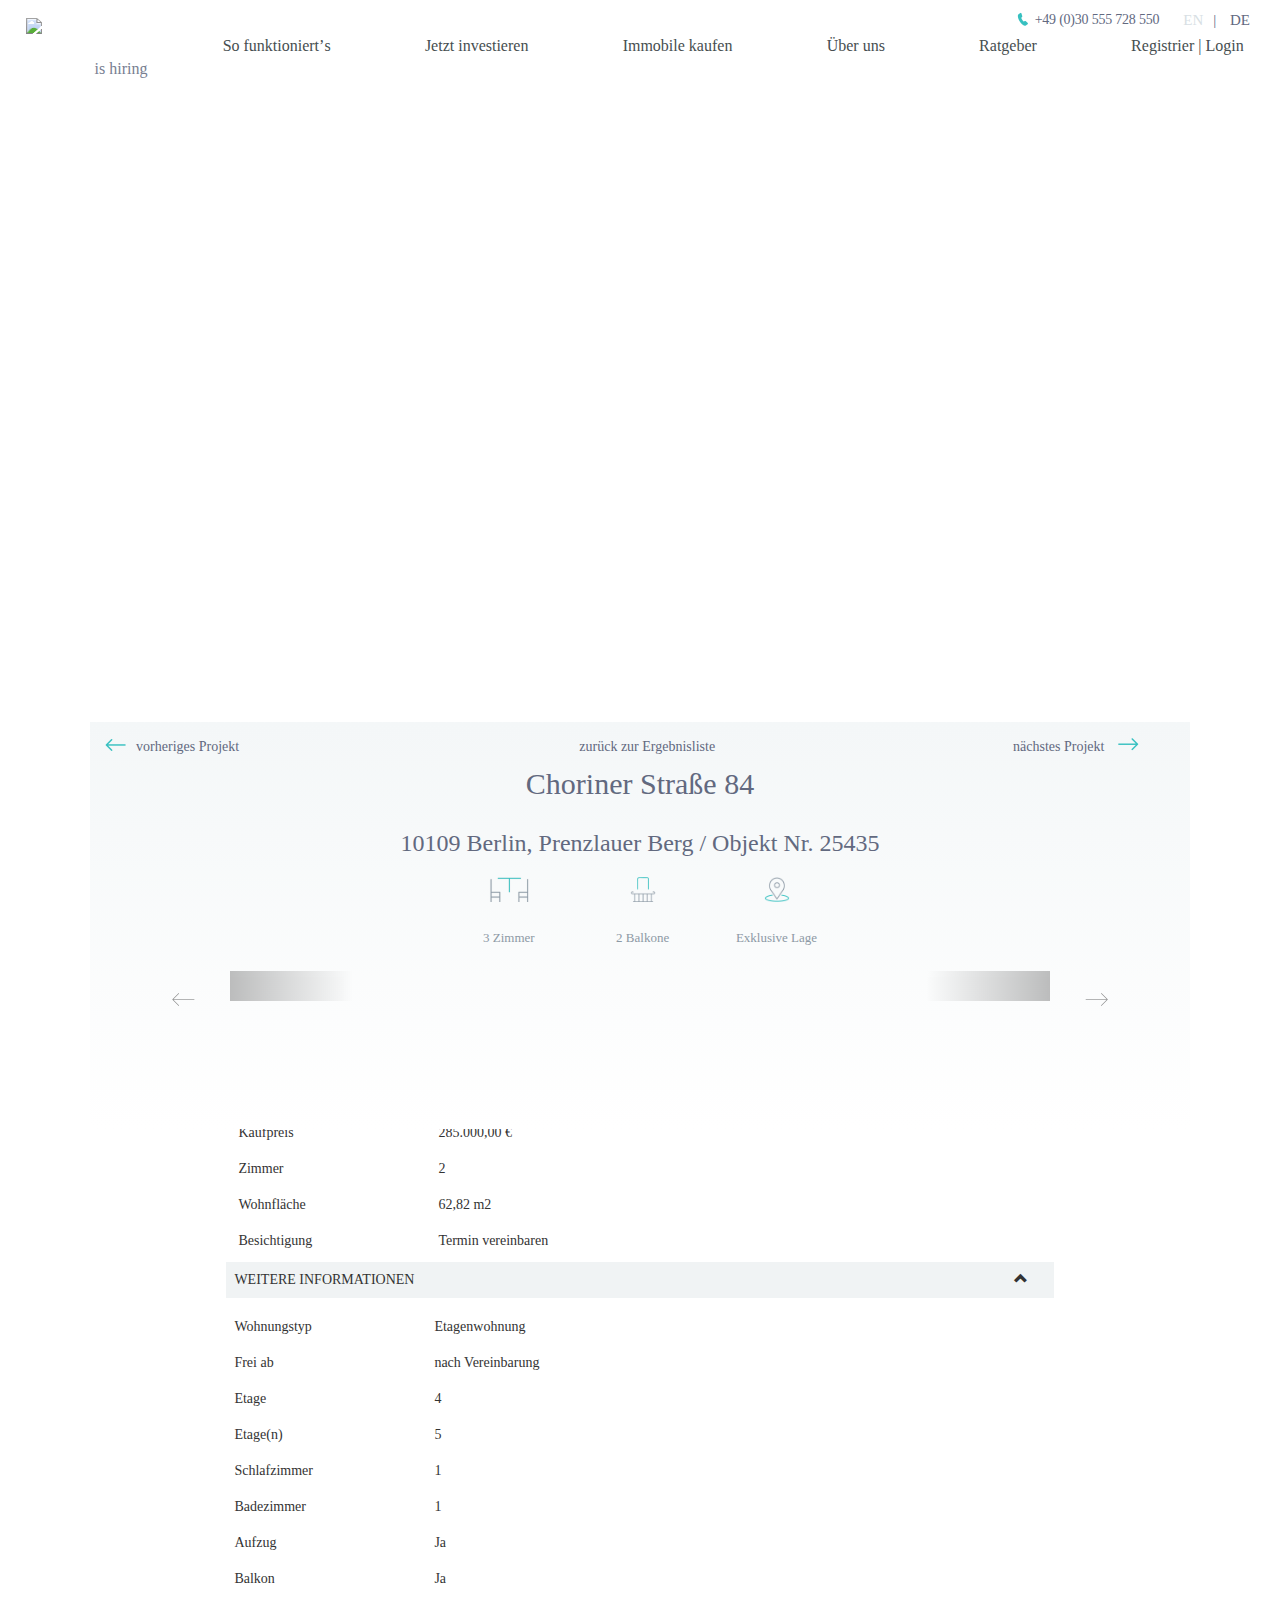
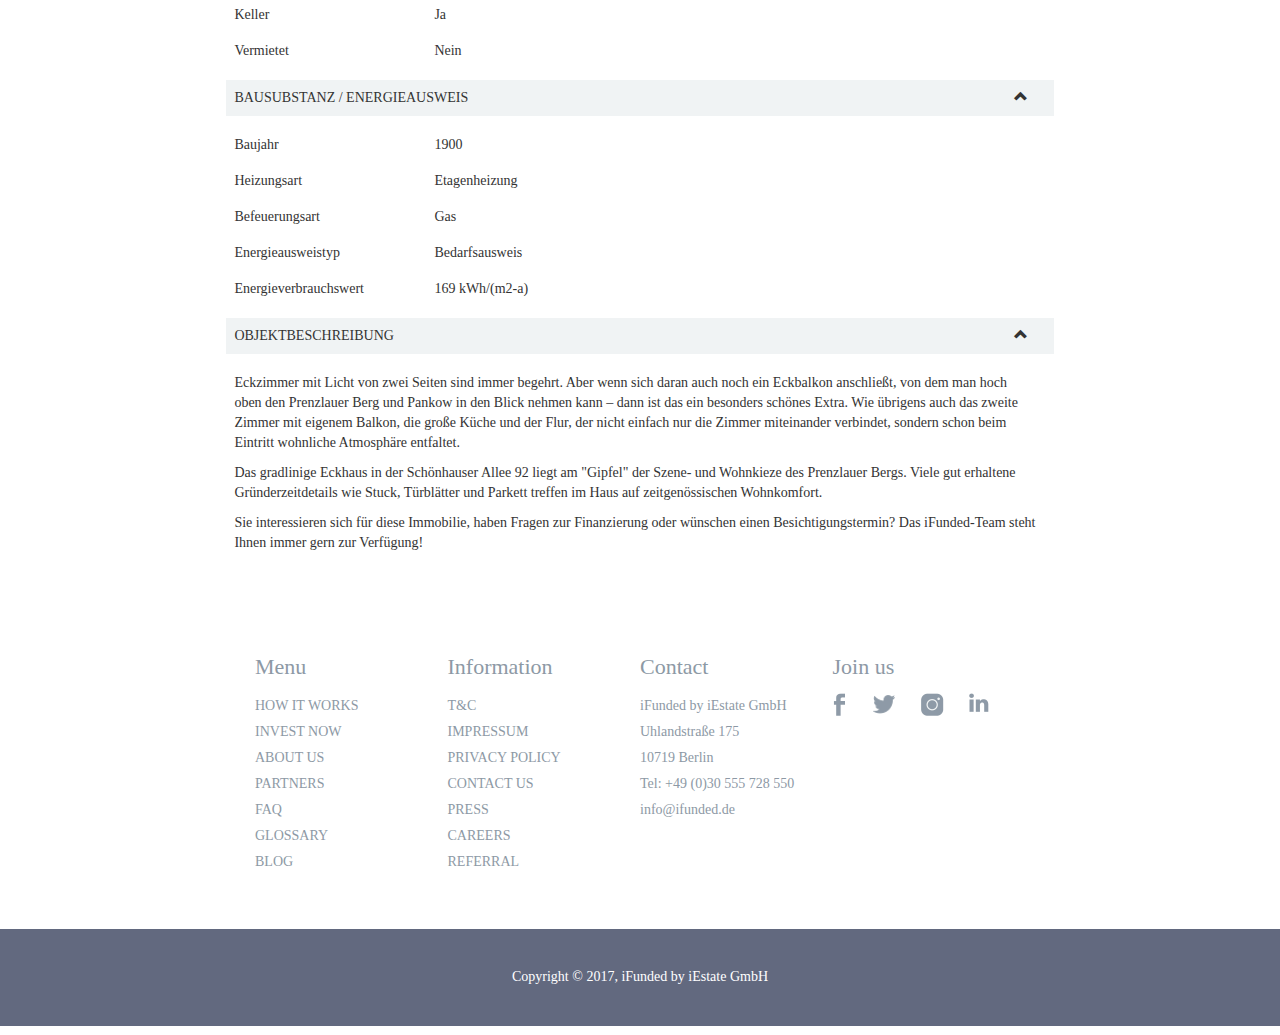
==== commit c539cb35: "accordians fixed - spacing fixed in table" ====
--- a/index.html
+++ b/index.html
@@ -529,9 +529,8 @@
     </div>
 
 
-    <div class="table-responsove center-block" style="max-width: 64vw;">
-        <p class="seven">
-        </p>
+    <div class="table-responsove center-block" ">
+    
 
 
         <table class="table table-striped">
@@ -572,11 +571,7 @@
             </tr>
 
 
-            <tr>
-                <td>
-                </td>
-            </tr>
-
+           
 
             <tr>
                 <td>Zimmer</td>
@@ -585,11 +580,6 @@
             </tr>
 
 
-            <tr>
-                <td>
-                </td>
-            </tr>
-
 
             <tr>
                 <td>Wohnfläche</td>
@@ -598,11 +588,7 @@
             </tr>
 
 
-            <tr>
-                <td>
-                </td>
-            </tr>
-
+           
 
             <tr>
                 <td>Besichtigung</td>
@@ -611,9 +597,12 @@
             </tr>
         </table>
 
-
-        <div id="OrderPackages">
-            <table class="table table-hover table-striped table-condensed" id="tableSearchResults">
+</div>
+
+
+
+
+            <table class="table table-hover table-striped ">
                 <tbody>
                     <tr class="accordion-toggle" data-parent="#OrderPackages" data-target=".packageDetails1" data-toggle="collapse" id="package1">
                         <td  style="background-color: #f0f3f4;">
@@ -627,10 +616,21 @@
 
 
                     <tr>
-                        <td class="hiddenRow" colspan="3">
+                        <td class="hiddenRow" colspan="3" style="
+    padding-left: 0px; background-color: #ffffff;
+">
                             <div class="accordion-body in collapse packageDetails1" id="accordion1">
                                 <table>
                                     <tr>
+
+
+
+    <div class="table-responsove center-block" ">
+    
+
+
+        <table class="table table-striped">
+
                                         <td style="
     width: 200px;
 ">Wohnungstyp</td>
@@ -707,7 +707,7 @@
 
 
                     <tr class="accordion-toggle" data-parent="#OrderPackages" data-target=".packageDetails2" data-toggle="collapse" id="package2">
-                        <td style="background-color: #f0f3f4;">654321</td>
+                        <td style="background-color: #f0f3f4;">BAUSUBSTANZ / ENERGIEAUSWEIS</td>
 
 
 
@@ -721,26 +721,52 @@
 
 
                     <tr>
-                        <td class="hiddenRow" colspan="3">
+                        <td class="hiddenRow" colspan="3" style="
+    padding-left: 0px; background-color: #ffffff;
+">
                             <div class="accordion-body in collapse packageDetails2" id="accordion2">
                                 <table>
                                     <tr>
+
+
+
+    <div class="table-responsove center-block" ">
+    
+
+
+        <table class="table table-striped">
                                         <td style="
     width: 200px;
-">Wohnungstyp</td>
-
-                                        <td>Etagenwohnung</td>
+">Baujahr</td>
+
+                                        <td>1900</td>
                                     </tr>
 
 
                                     <tr>
-                                        <td>Revealed item 2</td>
+                                        <td>Heizungsart</td>
+                                        <td>Etagenheizung</td>
+
                                     </tr>
 
 
                                     <tr>
-                                        <td>Revealed item 3</td>
+                                        <td>Befeuerungsart</td>
+                                        <td>Gas</td>
+
                                     </tr>
+                                    <tr>
+                                        <td>Energieausweistyp</td>
+                                        <td>Bedarfsausweis</td>
+
+                                    </tr>
+                                    <tr>
+                                        <td>Energieverbrauchswert</td>
+                                        <td>169 kWh/(m2-a)</td>
+
+                                    </tr>
+                                    
+
                                 </table>
                             </div>
                         </td>
@@ -748,7 +774,7 @@
 
 
                     <tr class="accordion-toggle" data-parent="#OrderPackages" data-target=".packageDetails3" data-toggle="collapse" id="package3">
-                        <td style="background-color: #f0f3f4;">654321</td>
+                        <td style="background-color: #f0f3f4;">OBJEKTBESCHREIBUNG</td>
 
                         <td style="background-color: #f0f3f4;"></td>
 
@@ -758,41 +784,36 @@
 
 
                     <tr>
-                        <td class="hiddenRow" colspan="3">
+                        <td class="hiddenRow" colspan="3" style="
+    padding-left: 0px; background-color: #ffffff;
+">
                             <div class="accordion-body in collapse packageDetails3" id="accordion3">
                                 <table>
                                     <tr>
+
+
+    <div class="table-responsove center-block" ">
+    
+
+
+        <table class="table table-striped">
+
                                         <td style="
     width: 200px;
-">Wohnungstyp</td>
-
-                                        <td>Etagenwohnung</td>
+"><p>Eckzimmer mit Licht von zwei Seiten sind immer begehrt. Aber wenn sich daran auch noch ein Eckbalkon anschließt, von dem man hoch oben den Prenzlauer Berg und Pankow in den Blick nehmen kann – dann ist das ein besonders schönes Extra. Wie übrigens auch das zweite Zimmer mit eigenem Balkon, die große Küche und der Flur, der nicht einfach nur die Zimmer miteinander verbindet, sondern schon beim Eintritt wohnliche Atmosphäre entfaltet.</p>
+
+<p>Das gradlinige Eckhaus in der Schönhauser Allee 92 liegt am "Gipfel" der Szene- und Wohnkieze des Prenzlauer Bergs. Viele gut erhaltene Gründerzeitdetails wie Stuck, Türblätter und Parkett treffen im Haus auf zeitgenössischen Wohnkomfort.</p>
+
+<p>Sie interessieren sich für diese Immobilie, haben Fragen zur Finanzierung oder wünschen einen Besichtigungstermin? Das iFunded-Team steht Ihnen immer gern zur Verfügung!</p> </td>
+
                                     </tr>
 
-<tr>
-
-                                       <td> http://www.bbc.com/news/live/uk-393555051</td>
-                                    </tr>
-
-
-                                    <tr>
-                                        <td>Revealed item 2</td>
-                                    </tr>
-
-
-                                    <tr>
-                                        <td>Revealed item 3</td>
-                                    </tr>
                                 </table>
                             </div>
                         </td>
                     </tr>
 
 
-                    <tr>
-                        <td>
-                        </td>
-                    </tr>
                 </tbody>
             </table>
         </div>
@@ -800,31 +821,19 @@
 
 
 
-
-
-
-        
-    </div>
-
+ </table>
+
+</div>
 
     <div id="OrderPackages">
         <table class="table table-hover table-striped table-condensed" id="tableSearchResults">
             <tbody>
-                <tr>
-                    <td class="hiddenRow" colspan="3">
-                        <div class="accordion-body collapse packageDetails4" id="accordion1">
-                        </div>
-                    </td>
-                </tr>
-
-
-
-
-                                    <tr>
-                                        <td>
-                                        </td>
-                                    </tr>
-                                </table>
+               
+
+
+
+
+                                 
                             </div>
                         </div>
                     </td>
--- a/styles.css
+++ b/styles.css
@@ -1,13 +1,145 @@
+.table>tbody>tr>td, .table>tbody>tr>th, .table>tfoot>tr>td, .table>tfoot>tr>th, .table>thead>tr>td, .table>thead>tr>th {
+    line-height: 1.42857143;
+    vertical-align: top;
+    border-top: 0px solid #ddd;
+}
 
-#carousel-example-generic {
-  margin: 20px auto;
+
+
+
+.table-condensed>tbody>tr>td, .table-condensed>tbody>tr>th, .table-condensed>tfoot>tr>td, .table-condensed>tfoot>tr>th, .table-condensed>thead>tr>td, .table-condensed>thead>tr>th {
+    padding-left: 10px;
+}
+
+
+
+.table-striped>tbody>tr:nth-of-type(odd) {
+    background-color: transparent;
+}
+
+tr{
+
+	    padding-bottom: .3vw;
+
+}
+
+
+@media screen and (min-width: 900px) {
+    .table{
   width: 64vw;
+  margin: 3px auto;
+    }
 }
 
-#carousel-custom {
-  margin: 20px auto;
+@media screen and (min-width: 768px){  
+    .table{
+        z-index: 10000000000000;
+  margin: 3px auto;
+
+
+}}
+
+.center-block:before {
+    content: none;
+      width: 64vw;
+
+}
+
+
+@media screen and (max-width: 768px){
+.table {
+        z-index: 10000000000000;
+        width: 100%;
+
+           margin-left: 5px;
+    margin-right: 5px;
+
+}}
+
+
+
+    .table{
+    z-index: 1000000000;
+
+  }
+
+
+    .table{
+    z-index: 1000000000;
+
+  }
+
+
+@media screen and (max-width: 480px) {
+    .table{
+       width: 100%;
+
+           margin-left: 5px;
+    margin-right: 5px;
+
+    }
+}
+
+
+
+
+@media screen and (min-width: 900px) {
+    #carousel-custom {
+         margin: 20px auto;
   width: 64vw;
-}
+    }
+}
+
+@media screen and (min-width: 768px){  
+.carousel-control .glyphicon-chevron-left, .carousel-control .icon-prev {
+    margin-left: -100%;
+        z-index: 10000000000000;
+
+}}
+
+.glyphicon-chevron-left:before {
+    content: none;
+}
+
+.glyphicon-chevron-right:before {
+    content: none;
+}
+
+@media screen and (min-width: 768px){
+.carousel-control .glyphicon-chevron-right, .carousel-control .icon-next {
+    margin-right: -100%;
+        z-index: 10000000000000;
+
+}}
+
+
+
+.carousel-control.left {
+    z-index: 1000000000;
+
+  }
+
+
+.carousel-control.right {
+    z-index: 1000000000;
+
+  }
+
+
+@media screen and (max-width: 480px) {
+    .carousel {
+       width: 100%;
+    }
+}
+
+
+
+@media screen and (min-width: 900px){  
+.carousel-control .glyphicon-chevron-left, .carousel-control .icon-prev {
+    margin-left: -100%;
+    z-index: 10000000000000;
+}}
+
 
 #carousel-custom .carousel-indicators {
   margin: 10px 0 0;
@@ -28,6 +160,14 @@
   width: auto;
 }
 
+
+.carousel-inner {
+    position: relative;
+    width: 100%;
+    overflow: hidden;
+    z-index: 1000000;
+}
+
 #carousel-custom .carousel-indicators li img {
   display: block;
   opacity: 0.5;
@@ -47,6 +187,11 @@
 
 
 
+   .pull-right {
+    float: right !important;
+    margin-right: 18px;
+}
+}
 
 .ns-box {
 	position: fixed;
@@ -23566,7 +23711,7 @@
 .hidden {
 	display: none !important
 }
-@media screen and (min-width:992px) {
+@media screen and (min-width:1200px) {
 	.lgHide {
 		display: none !important
 	}
@@ -23576,12 +23721,14 @@
 		display: none !important
 	}
 }
+
+
 @media screen and (min-width:500px) {
 	.xsShow {
 		display: none !important
 	}
 }
-@media screen and (max-width:500px) {
+@media screen and (max-width:1300px) {
 	.xsShow {
 		display: initial
 	}
@@ -26500,7 +26647,7 @@
 		display: block
 	}
 	.bigTable__tr_active+.bigTable__tr>.bigTable__bodyTd_rowTitle {
-		border-top: 1px solid #d8dfe4
+		border-top: 1px solid #ffffff;
 	}
 }
 @media screen and (min-width:767px) {
@@ -29916,6 +30063,10 @@
 
     margin-top: 0px;
 }
+.page-header {
+    
+    border-bottom: none;
+}
 
 .hero.hero--video .hero__headline h1 {
 	font-size: 45px;
@@ -30227,11 +30378,18 @@
 
 }}
 
+
+
+
 @media screen and (max-width: 991px)
-{styles.css:29506
+{
 }.sideBar--is-open .humburger li {
-    background: #8d99a5;
-}}
+    background: #ffffff;
+
+
+
+
+
 
 img {
     float: right;
@@ -30279,37 +30437,62 @@
     line-height: 1.42857143;
     vertical-align: top;
     border-top: 0px;
+
 }
 .table-striped>tbody>tr:nth-of-type(odd) {
      background-color: rgba(0, 0, 0, 0);
 }
 
-@media screen and (min-width: 768px){  
-.carousel-control .glyphicon-chevron-left, .carousel-control .icon-prev {
-    margin-left: -100%;
-}}
-
-.glyphicon-chevron-left:before {
-    content: none;
-}
-
-.glyphicon-chevron-right:before {
-    content: none;
-}
-
-@media screen and (min-width: 768px){
-.carousel-control .glyphicon-chevron-right, .carousel-control .icon-next {
-    margin-right: -100%;
-}}
 
 
-#carousel-custom .carousel-outer {
-    position: relative;
-    z-index: 100000;
+.seven{
+
+	   border-top: 1px solid;
+
+}
+.page-header__navigation ul {
+    margin: 19px 51px 10px 0px;
 }
 
 
-#carousel-custom {
-    margin: 8% auto;
-    width: 64vw;
-}+
+
+.go-top {
+    position: absolute;
+    right: 10vw;
+  top: 163vw;
+  width: 1.5vw;
+  height: 53px;
+  z-index: 48;
+   
+}
+.go-top:after {
+  position: absolute; 
+   font-weight:100;
+}
+
+
+
+.accordianheader {color:black; background:none; padding:10px 20px; margin-top:20px; text-align: center;}
+.accordianbody {background:#f4f4f4;}
+.accordianbody ul {margin:0; list-style:none; padding:0;}
+.accordianbody ul li {padding:10px; border-bottom:none;}
+
+i { position:absolute;
+  right: 20px;
+  top:14px;
+    -webkit-transition:all 300ms ease-in 0s;
+    -moz-transition: all 300ms ease-in 0s;
+    -o-transition: all 300ms ease-in 0s;
+  transition: all 300ms ease-in 0s;}
+
+.ui-state-active i {
+    color: #ACD4CE;
+    -webkit-transform: rotate(180deg);
+    -moz-transform: rotate(180deg);
+    -o-transform: rotate(180deg);
+    -ms-transform: rotate(180deg);
+    transform: rotate(180deg);
+}
+
+
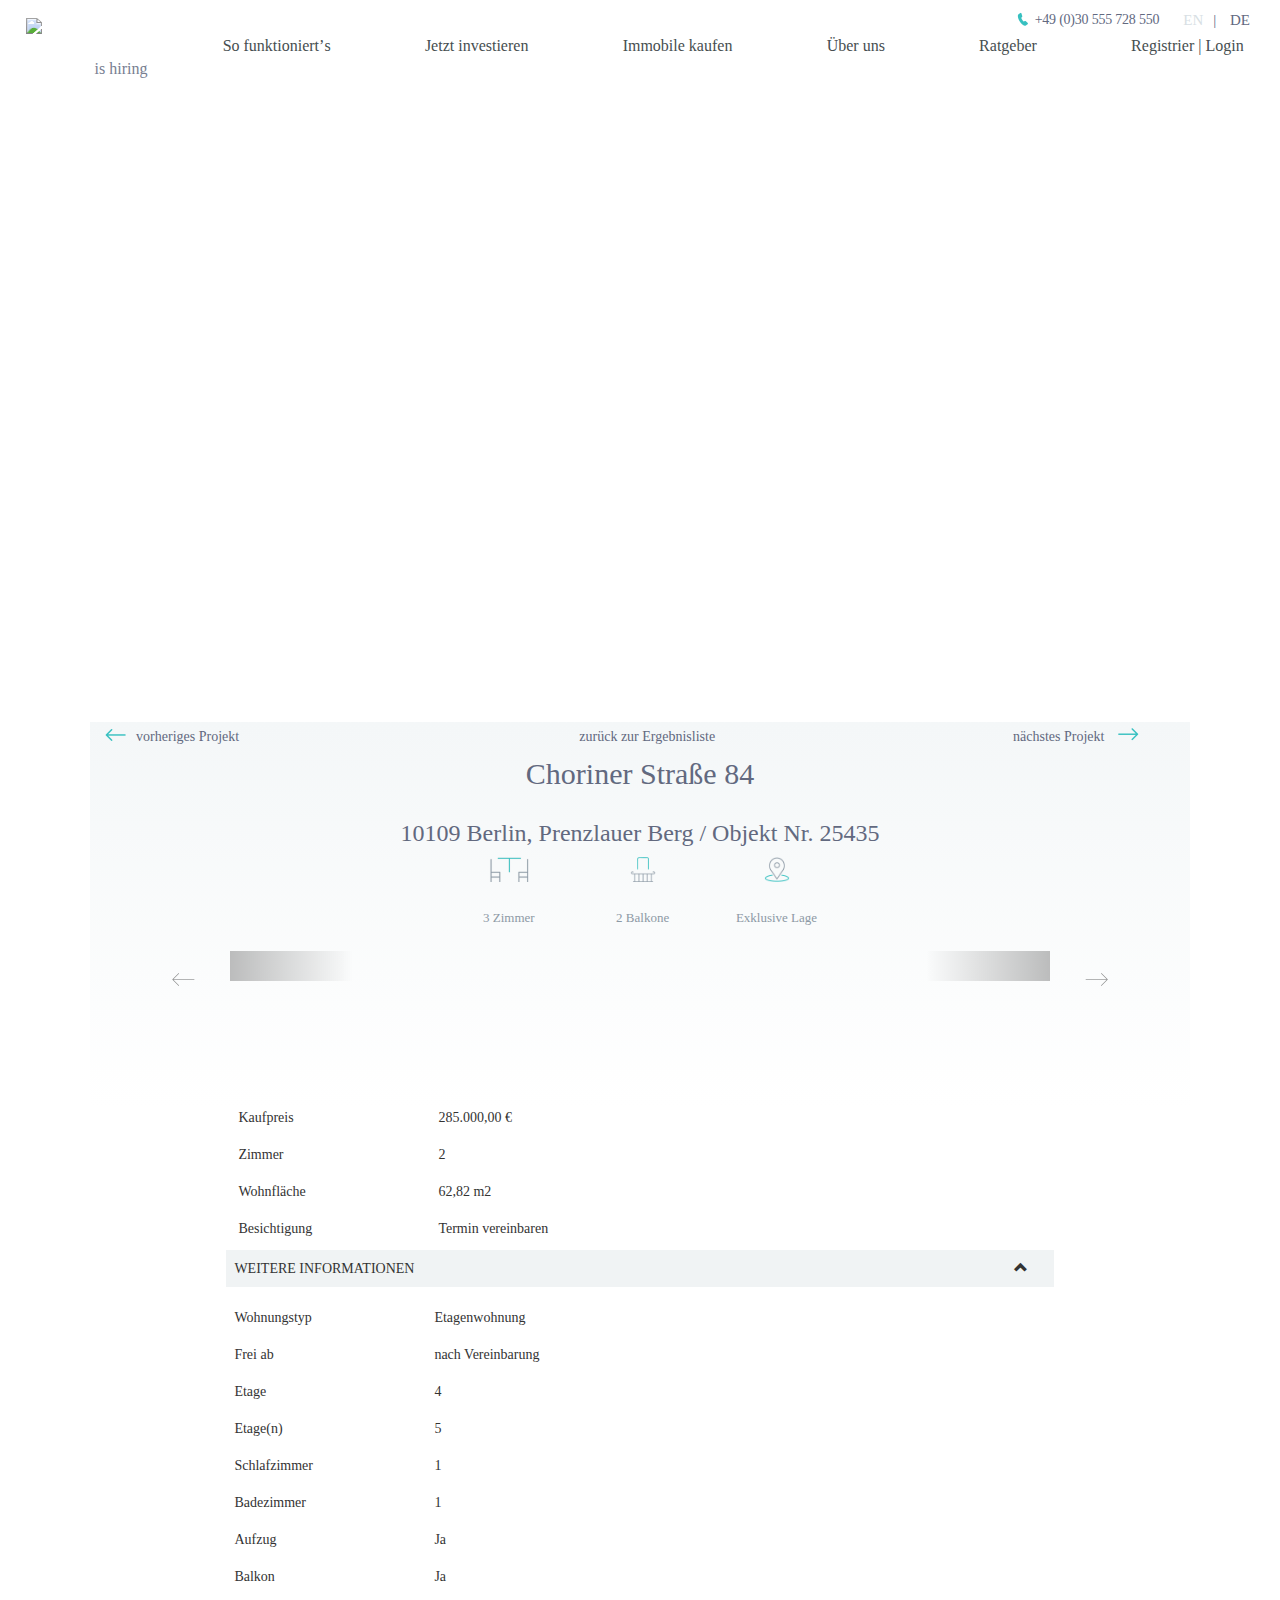
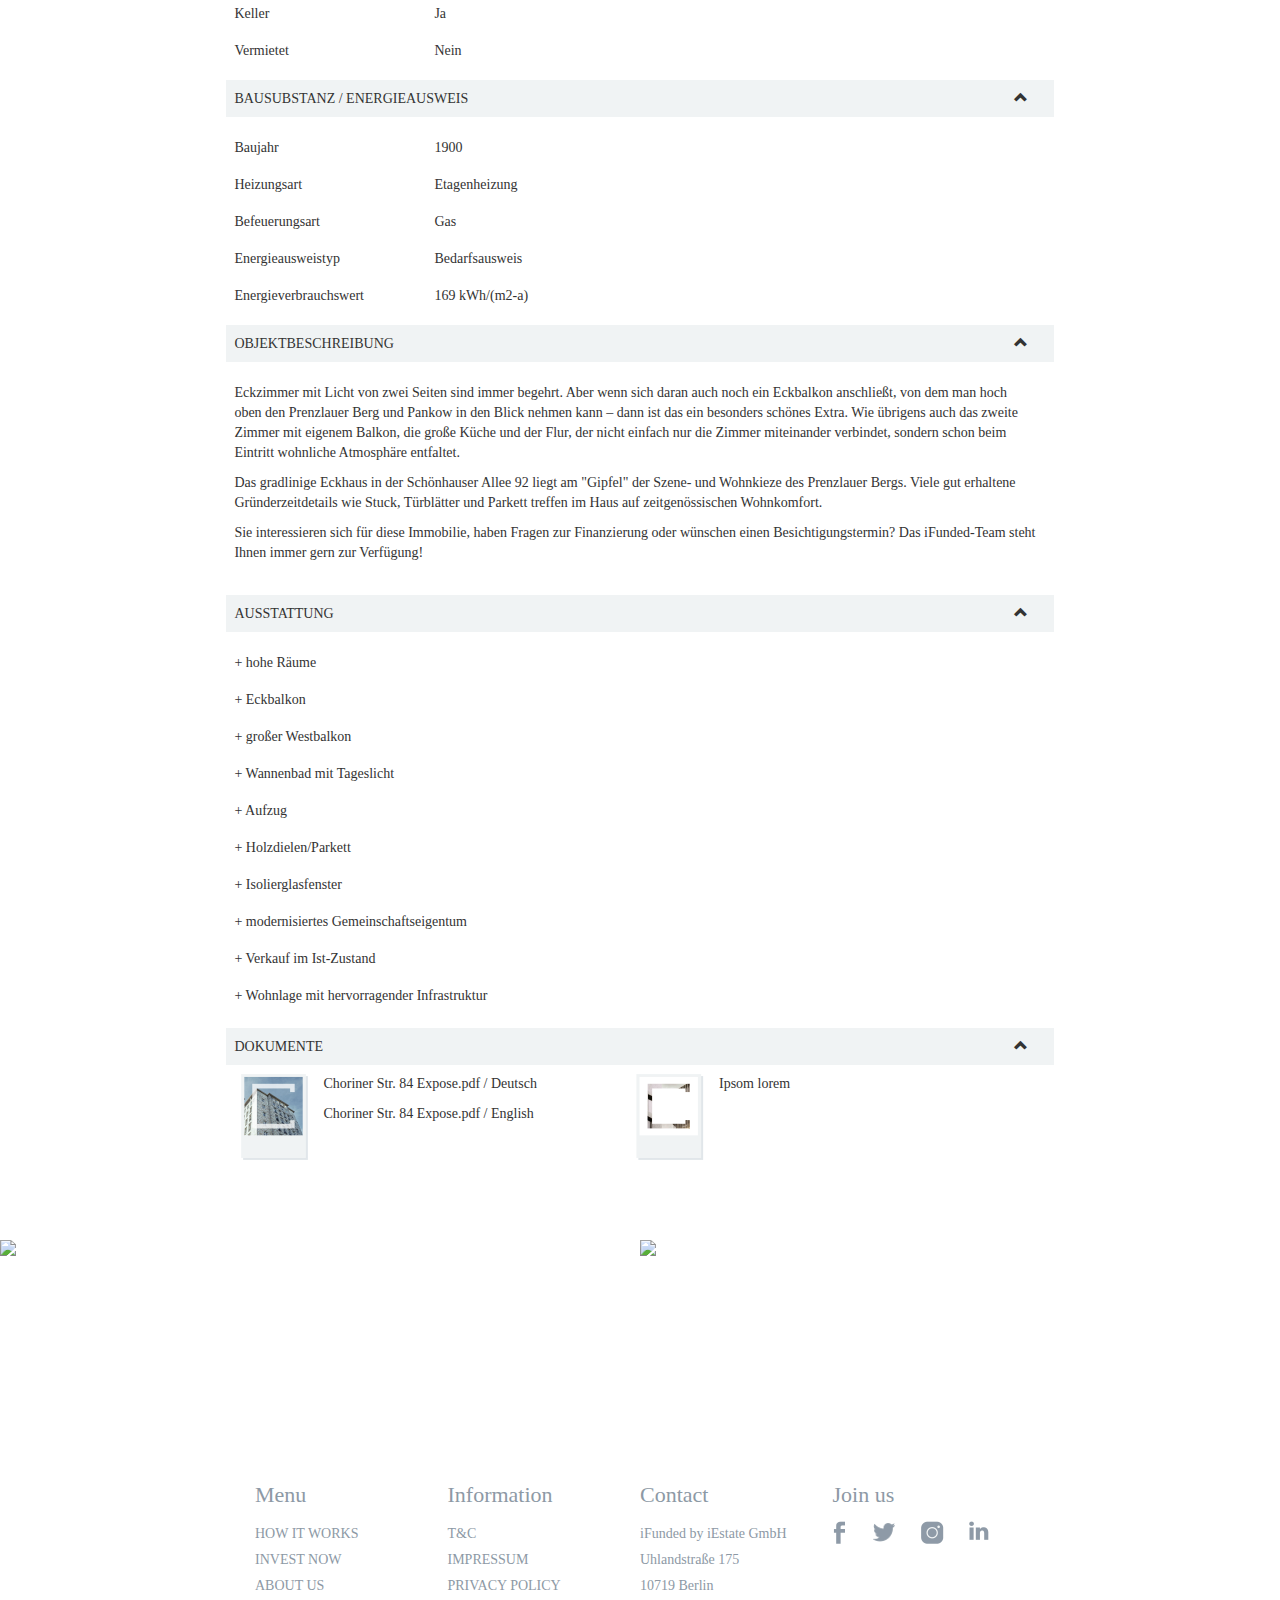
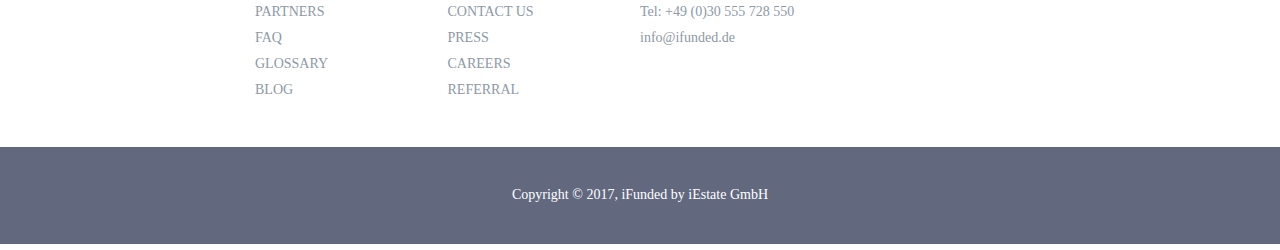
==== commit 172fbd06: "bottom fixed and responsiveness updated" ====
--- a/index.html
+++ b/index.html
@@ -115,7 +115,7 @@
  * Bootstrap v3.3.6 (http://getbootstrap.com)
  * Copyright 2011-2015 Twitter, Inc.
  * Licensed under MIT (https://github.com/twbs/bootstrap/blob/master/LICENSE)
- *//*! normalize.css v3.0.3 | MIT License | github.com/necolas/normalize.css */html{font-family:sans-serif;-ms-text-size-adjust:100%;-webkit-text-size-adjust:100%}body{margin:0}article,aside,details,figcaption,figure,footer,header,hgroup,main,menu,nav,section,summary{display:block}audio,canvas,progress,video{display:inline-block;vertical-align:baseline}audio:not([controls]){display:none;height:0}[hidden],template{display:none}a{background-color:transparent}a:active,a:hover{outline:0}abbr[title]{border-bottom:1px dotted}b,strong{font-weight:bold}dfn{font-style:italic}h1{font-size:2em;margin:.67em 0}mark{background:#ff0;color:#000}small{font-size:80%}sub,sup{font-size:75%;line-height:0;position:relative;vertical-align:baseline}sup{top:-0.5em}sub{bottom:-0.25em}img{border:0}svg:not(:root){overflow:hidden}figure{margin:1em 40px}hr{-webkit-box-sizing:content-box;-moz-box-sizing:content-box;box-sizing:content-box;height:0}pre{overflow:auto}code,kbd,pre,samp{font-family:monospace,monospace;font-size:1em}button,input,optgroup,select,textarea{color:inherit;font:inherit;margin:0}button{overflow:visible}button,select{text-transform:none}button,html input[type="button"],input[type="reset"],input[type="submit"]{-webkit-appearance:button;cursor:pointer}button[disabled],html input[disabled]{cursor:default}button::-moz-focus-inner,input::-moz-focus-inner{border:0;padding:0}input{line-height:normal}input[type="checkbox"],input[type="radio"]{-webkit-box-sizing:border-box;-moz-box-sizing:border-box;box-sizing:border-box;padding:0}input[type="number"]::-webkit-inner-spin-button,input[type="number"]::-webkit-outer-spin-button{height:auto}input[type="search"]{-webkit-appearance:textfield;-webkit-box-sizing:content-box;-moz-box-sizing:content-box;box-sizing:content-box}input[type="search"]::-webkit-search-cancel-button,input[type="search"]::-webkit-search-decoration{-webkit-appearance:none}fieldset{border:1px solid silver;margin:0 2px;padding:.35em .625em .75em}legend{border:0;padding:0}textarea{overflow:auto}optgroup{font-weight:bold}table{border-collapse:collapse;border-spacing:0}td,th{padding:0}*{-webkit-box-sizing:border-box;-moz-box-sizing:border-box;box-sizing:border-box}*:before,*:after{-webkit-box-sizing:border-box;-moz-box-sizing:border-box;box-sizing:border-box}html{font-size:10px;-webkit-tap-highlight-color:rgba(0,0,0,0)}body{font-family:"Helvetica Neue",Helvetica,Arial,sans-serif;font-size:14px;line-height:1.42857143;color:#333;background-color:#fff}input,button,select,textarea{font-family:inherit;font-size:inherit;line-height:inherit}a{color:#337ab7;text-decoration:none}a:hover,a:focus{color:#23527c;text-decoration:underline}a:focus{outline:thin dotted;outline:5px auto -webkit-focus-ring-color;outline-offset:-2px}figure{margin:0}img{vertical-align:middle}.img-responsive{display:block;max-width:100%;height:auto}.img-rounded{border-radius:6px}.img-thumbnail{padding:4px;line-height:1.42857143;background-color:#fff;border:1px solid #ddd;border-radius:4px;-webkit-transition:all .2s ease-in-out;-o-transition:all .2s ease-in-out;transition:all .2s ease-in-out;display:inline-block;max-width:100%;height:auto}.img-circle{border-radius:50%}hr{margin-top:20px;margin-bottom:20px;border:0;border-top:1px solid #eee}.sr-only{position:absolute;width:1px;height:1px;margin:-1px;padding:0;overflow:hidden;clip:rect(0,0,0,0);border:0}.sr-only-focusable:active,.sr-only-focusable:focus{position:static;width:auto;height:auto;margin:0;overflow:visible;clip:auto}[role="button"]{cursor:pointer}.container{margin-right:auto;margin-left:auto;padding-left:15px;padding-right:15px}@media(min-width:768px){.container{width:750px}}@media(min-width:992px){.container{width:970px}}@media(min-width:1200px){.container{width:1170px}}.container-fluid{margin-right:auto;margin-left:auto;padding-left:15px;padding-right:15px}.row{margin-left:-15px;margin-right:-15px}.col-xs-1,.col-sm-1,.col-md-1,.col-lg-1,.col-xs-2,.col-sm-2,.col-md-2,.col-lg-2,.col-xs-3,.col-sm-3,.col-md-3,.col-lg-3,.col-xs-4,.col-sm-4,.col-md-4,.col-lg-4,.col-xs-5,.col-sm-5,.col-md-5,.col-lg-5,.col-xs-6,.col-sm-6,.col-md-6,.col-lg-6,.col-xs-7,.col-sm-7,.col-md-7,.col-lg-7,.col-xs-8,.col-sm-8,.col-md-8,.col-lg-8,.col-xs-9,.col-sm-9,.col-md-9,.col-lg-9,.col-xs-10,.col-sm-10,.col-md-10,.col-lg-10,.col-xs-11,.col-sm-11,.col-md-11,.col-lg-11,.col-xs-12,.col-sm-12,.col-md-12,.col-lg-12{position:relative;min-height:1px;padding-left:15px;padding-right:15px}.col-xs-1,.col-xs-2,.col-xs-3,.col-xs-4,.col-xs-5,.col-xs-6,.col-xs-7,.col-xs-8,.col-xs-9,.col-xs-10,.col-xs-11,.col-xs-12{float:left}.col-xs-12{width:100%}.col-xs-11{width:91.66666667%}.col-xs-10{width:83.33333333%}.col-xs-9{width:75%}.col-xs-8{width:66.66666667%}.col-xs-7{width:58.33333333%}.col-xs-6{width:50%}.col-xs-5{width:41.66666667%}.col-xs-4{width:33.33333333%}.col-xs-3{width:25%}.col-xs-2{width:16.66666667%}.col-xs-1{width:8.33333333%}.col-xs-pull-12{right:100%}.col-xs-pull-11{right:91.66666667%}.col-xs-pull-10{right:83.33333333%}.col-xs-pull-9{right:75%}.col-xs-pull-8{right:66.66666667%}.col-xs-pull-7{right:58.33333333%}.col-xs-pull-6{right:50%}.col-xs-pull-5{right:41.66666667%}.col-xs-pull-4{right:33.33333333%}.col-xs-pull-3{right:25%}.col-xs-pull-2{right:16.66666667%}.col-xs-pull-1{right:8.33333333%}.col-xs-pull-0{right:auto}.col-xs-push-12{left:100%}.col-xs-push-11{left:91.66666667%}.col-xs-push-10{left:83.33333333%}.col-xs-push-9{left:75%}.col-xs-push-8{left:66.66666667%}.col-xs-push-7{left:58.33333333%}.col-xs-push-6{left:50%}.col-xs-push-5{left:41.66666667%}.col-xs-push-4{left:33.33333333%}.col-xs-push-3{left:25%}.col-xs-push-2{left:16.66666667%}.col-xs-push-1{left:8.33333333%}.col-xs-push-0{left:auto}.col-xs-offset-12{margin-left:100%}.col-xs-offset-11{margin-left:91.66666667%}.col-xs-offset-10{margin-left:83.33333333%}.col-xs-offset-9{margin-left:75%}.col-xs-offset-8{margin-left:66.66666667%}.col-xs-offset-7{margin-left:58.33333333%}.col-xs-offset-6{margin-left:50%}.col-xs-offset-5{margin-left:41.66666667%}.col-xs-offset-4{margin-left:33.33333333%}.col-xs-offset-3{margin-left:25%}.col-xs-offset-2{margin-left:16.66666667%}.col-xs-offset-1{margin-left:8.33333333%}.col-xs-offset-0{margin-left:0}@media(min-width:768px){.col-sm-1,.col-sm-2,.col-sm-3,.col-sm-4,.col-sm-5,.col-sm-6,.col-sm-7,.col-sm-8,.col-sm-9,.col-sm-10,.col-sm-11,.col-sm-12{float:left}.col-sm-12{width:100%}.col-sm-11{width:91.66666667%}.col-sm-10{width:83.33333333%}.col-sm-9{width:75%}.col-sm-8{width:66.66666667%}.col-sm-7{width:58.33333333%}.col-sm-6{width:50%}.col-sm-5{width:41.66666667%}.col-sm-4{width:33.33333333%}.col-sm-3{width:25%}.col-sm-2{width:16.66666667%}.col-sm-1{width:8.33333333%}.col-sm-pull-12{right:100%}.col-sm-pull-11{right:91.66666667%}.col-sm-pull-10{right:83.33333333%}.col-sm-pull-9{right:75%}.col-sm-pull-8{right:66.66666667%}.col-sm-pull-7{right:58.33333333%}.col-sm-pull-6{right:50%}.col-sm-pull-5{right:41.66666667%}.col-sm-pull-4{right:33.33333333%}.col-sm-pull-3{right:25%}.col-sm-pull-2{right:16.66666667%}.col-sm-pull-1{right:8.33333333%}.col-sm-pull-0{right:auto}.col-sm-push-12{left:100%}.col-sm-push-11{left:91.66666667%}.col-sm-push-10{left:83.33333333%}.col-sm-push-9{left:75%}.col-sm-push-8{left:66.66666667%}.col-sm-push-7{left:58.33333333%}.col-sm-push-6{left:50%}.col-sm-push-5{left:41.66666667%}.col-sm-push-4{left:33.33333333%}.col-sm-push-3{left:25%}.col-sm-push-2{left:16.66666667%}.col-sm-push-1{left:8.33333333%}.col-sm-push-0{left:auto}.col-sm-offset-12{margin-left:100%}.col-sm-offset-11{margin-left:91.66666667%}.col-sm-offset-10{margin-left:83.33333333%}.col-sm-offset-9{margin-left:75%}.col-sm-offset-8{margin-left:66.66666667%}.col-sm-offset-7{margin-left:58.33333333%}.col-sm-offset-6{margin-left:50%}.col-sm-offset-5{margin-left:41.66666667%}.col-sm-offset-4{margin-left:33.33333333%}.col-sm-offset-3{margin-left:25%}.col-sm-offset-2{margin-left:16.66666667%}.col-sm-offset-1{margin-left:8.33333333%}.col-sm-offset-0{margin-left:0}}@media(min-width:992px){.col-md-1,.col-md-2,.col-md-3,.col-md-4,.col-md-5,.col-md-6,.col-md-7,.col-md-8,.col-md-9,.col-md-10,.col-md-11,.col-md-12{float:left}.col-md-12{width:100%}.col-md-11{width:91.66666667%}.col-md-10{width:83.33333333%}.col-md-9{width:75%}.col-md-8{width:66.66666667%}.col-md-7{width:58.33333333%}.col-md-6{width:50%}.col-md-5{width:41.66666667%}.col-md-4{width:33.33333333%}.col-md-3{width:25%}.col-md-2{width:16.66666667%}.col-md-1{width:8.33333333%}.col-md-pull-12{right:100%}.col-md-pull-11{right:91.66666667%}.col-md-pull-10{right:83.33333333%}.col-md-pull-9{right:75%}.col-md-pull-8{right:66.66666667%}.col-md-pull-7{right:58.33333333%}.col-md-pull-6{right:50%}.col-md-pull-5{right:41.66666667%}.col-md-pull-4{right:33.33333333%}.col-md-pull-3{right:25%}.col-md-pull-2{right:16.66666667%}.col-md-pull-1{right:8.33333333%}.col-md-pull-0{right:auto}.col-md-push-12{left:100%}.col-md-push-11{left:91.66666667%}.col-md-push-10{left:83.33333333%}.col-md-push-9{left:75%}.col-md-push-8{left:66.66666667%}.col-md-push-7{left:58.33333333%}.col-md-push-6{left:50%}.col-md-push-5{left:41.66666667%}.col-md-push-4{left:33.33333333%}.col-md-push-3{left:25%}.col-md-push-2{left:16.66666667%}.col-md-push-1{left:8.33333333%}.col-md-push-0{left:auto}.col-md-offset-12{margin-left:100%}.col-md-offset-11{margin-left:91.66666667%}.col-md-offset-10{margin-left:83.33333333%}.col-md-offset-9{margin-left:75%}.col-md-offset-8{margin-left:66.66666667%}.col-md-offset-7{margin-left:58.33333333%}.col-md-offset-6{margin-left:50%}.col-md-offset-5{margin-left:41.66666667%}.col-md-offset-4{margin-left:33.33333333%}.col-md-offset-3{margin-left:25%}.col-md-offset-2{margin-left:16.66666667%}.col-md-offset-1{margin-left:8.33333333%}.col-md-offset-0{margin-left:0}}@media(min-width:1200px){.col-lg-1,.col-lg-2,.col-lg-3,.col-lg-4,.col-lg-5,.col-lg-6,.col-lg-7,.col-lg-8,.col-lg-9,.col-lg-10,.col-lg-11,.col-lg-12{float:left}.col-lg-12{width:100%}.col-lg-11{width:91.66666667%}.col-lg-10{width:83.33333333%}.col-lg-9{width:75%}.col-lg-8{width:66.66666667%}.col-lg-7{width:58.33333333%}.col-lg-6{width:50%}.col-lg-5{width:41.66666667%}.col-lg-4{width:33.33333333%}.col-lg-3{width:25%}.col-lg-2{width:16.66666667%}.col-lg-1{width:8.33333333%}.col-lg-pull-12{right:100%}.col-lg-pull-11{right:91.66666667%}.col-lg-pull-10{right:83.33333333%}.col-lg-pull-9{right:75%}.col-lg-pull-8{right:66.66666667%}.col-lg-pull-7{right:58.33333333%}.col-lg-pull-6{right:50%}.col-lg-pull-5{right:41.66666667%}.col-lg-pull-4{right:33.33333333%}.col-lg-pull-3{right:25%}.col-lg-pull-2{right:16.66666667%}.col-lg-pull-1{right:8.33333333%}.col-lg-pull-0{right:auto}.col-lg-push-12{left:100%}.col-lg-push-11{left:91.66666667%}.col-lg-push-10{left:83.33333333%}.col-lg-push-9{left:75%}.col-lg-push-8{left:66.66666667%}.col-lg-push-7{left:58.33333333%}.col-lg-push-6{left:50%}.col-lg-push-5{left:41.66666667%}.col-lg-push-4{left:33.33333333%}.col-lg-push-3{left:25%}.col-lg-push-2{left:16.66666667%}.col-lg-push-1{left:8.33333333%}.col-lg-push-0{left:auto}.col-lg-offset-12{margin-left:100%}.col-lg-offset-11{margin-left:91.66666667%}.col-lg-offset-10{margin-left:83.33333333%}.col-lg-offset-9{margin-left:75%}.col-lg-offset-8{margin-left:66.66666667%}.col-lg-offset-7{margin-left:58.33333333%}.col-lg-offset-6{margin-left:50%}.col-lg-offset-5{margin-left:41.66666667%}.col-lg-offset-4{margin-left:33.33333333%}.col-lg-offset-3{margin-left:25%}.col-lg-offset-2{margin-left:16.66666667%}.col-lg-offset-1{margin-left:8.33333333%}.col-lg-offset-0{margin-left:0}}.tooltip{position:absolute;z-index:1070;display:block;font-family:"Helvetica Neue",Helvetica,Arial,sans-serif;font-style:normal;font-weight:normal;letter-spacing:normal;line-break:auto;line-height:1.42857143;text-align:left;text-align:start;text-decoration:none;text-shadow:none;text-transform:none;white-space:normal;word-break:normal;word-spacing:normal;word-wrap:normal;font-size:12px;opacity:0;filter:alpha(opacity=0)}.tooltip.in{opacity:.9;filter:alpha(opacity=90)}.tooltip.top{margin-top:-3px;padding:5px 0}.tooltip.right{margin-left:3px;padding:0 5px}.tooltip.bottom{margin-top:3px;padding:5px 0}.tooltip.left{margin-left:-3px;padding:0 5px}.tooltip-inner{max-width:200px;padding:3px 8px;color:#fff;text-align:center;background-color:#000;border-radius:4px}.tooltip-arrow{position:absolute;width:0;height:0;border-color:transparent;border-style:solid}.tooltip.top .tooltip-arrow{bottom:0;left:50%;margin-left:-5px;border-width:5px 5px 0;border-top-color:#000}.tooltip.top-left .tooltip-arrow{bottom:0;right:5px;margin-bottom:-5px;border-width:5px 5px 0;border-top-color:#000}.tooltip.top-right .tooltip-arrow{bottom:0;left:5px;margin-bottom:-5px;border-width:5px 5px 0;border-top-color:#000}.tooltip.right .tooltip-arrow{top:50%;left:0;margin-top:-5px;border-width:5px 5px 5px 0;border-right-color:#000}.tooltip.left .tooltip-arrow{top:50%;right:0;margin-top:-5px;border-width:5px 0 5px 5px;border-left-color:#000}.tooltip.bottom .tooltip-arrow{top:0;left:50%;margin-left:-5px;border-width:0 5px 5px;border-bottom-color:#000}.tooltip.bottom-left .tooltip-arrow{top:0;right:5px;margin-top:-5px;border-width:0 5px 5px;border-bottom-color:#000}.tooltip.bottom-right .tooltip-arrow{top:0;left:5px;margin-top:-5px;border-width:0 5px 5px;border-bottom-color:#000}.popover{position:absolute;top:0;left:0;z-index:1060;display:none;max-width:276px;padding:1px;font-family:"Helvetica Neue",Helvetica,Arial,sans-serif;font-style:normal;font-weight:normal;letter-spacing:normal;line-break:auto;line-height:1.42857143;text-align:left;text-align:start;text-decoration:none;text-shadow:none;text-transform:none;white-space:normal;word-break:normal;word-spacing:normal;word-wrap:normal;font-size:14px;background-color:#fff;-webkit-background-clip:padding-box;background-clip:padding-box;border:1px solid #ccc;border:1px solid rgba(0,0,0,0.2);border-radius:6px;-webkit-box-shadow:0 5px 10px rgba(0,0,0,0.2);box-shadow:0 5px 10px rgba(0,0,0,0.2)}.popover.top{margin-top:-10px}.popover.right{margin-left:10px}.popover.bottom{margin-top:10px}.popover.left{margin-left:-10px}.popover-title{margin:0;padding:8px 14px;font-size:14px;background-color:#f7f7f7;border-bottom:1px solid #ebebeb;border-radius:5px 5px 0 0}.popover-content{padding:9px 14px}.popover>.arrow,.popover>.arrow:after{position:absolute;display:block;width:0;height:0;border-color:transparent;border-style:solid}.popover>.arrow{border-width:11px}.popover>.arrow:after{border-width:10px;content:""}.popover.top>.arrow{left:50%;margin-left:-11px;border-bottom-width:0;border-top-color:#999;border-top-color:rgba(0,0,0,0.25);bottom:-11px}.popover.top>.arrow:after{content:" ";bottom:1px;margin-left:-10px;border-bottom-width:0;border-top-color:#fff}.popover.right>.arrow{top:50%;left:-11px;margin-top:-11px;border-left-width:0;border-right-color:#999;border-right-color:rgba(0,0,0,0.25)}.popover.right>.arrow:after{content:" ";left:1px;bottom:-10px;border-left-width:0;border-right-color:#fff}.popover.bottom>.arrow{left:50%;margin-left:-11px;border-top-width:0;border-bottom-color:#999;border-bottom-color:rgba(0,0,0,0.25);top:-11px}.popover.bottom>.arrow:after{content:" ";top:1px;margin-left:-10px;border-top-width:0;border-bottom-color:#fff}.popover.left>.arrow{top:50%;right:-11px;margin-top:-11px;border-right-width:0;border-left-color:#999;border-left-color:rgba(0,0,0,0.25)}.popover.left>.arrow:after{content:" ";right:1px;border-right-width:0;border-left-color:#fff;bottom:-10px}.clearfix:before,.clearfix:after,.container:before,.container:after,.container-fluid:before,.container-fluid:after,.row:before,.row:after{content:" ";display:table}.clearfix:after,.container:after,.container-fluid:after,.row:after{clear:both}.center-block{display:block;margin-left:auto;margin-right:auto}.pull-right{float:right !important}.pull-left{float:left !important}.hide{display:none !important}.show{display:block !important}.invisible{visibility:hidden}.text-hide{font:0/0 a;color:transparent;text-shadow:none;background-color:transparent;border:0}.hidden{display:none !important}.affix{position:fixed}@-ms-viewport{width:device-width}.visible-xs,.visible-sm,.visible-md,.visible-lg{display:none !important}.visible-xs-block,.visible-xs-inline,.visible-xs-inline-block,.visible-sm-block,.visible-sm-inline,.visible-sm-inline-block,.visible-md-block,.visible-md-inline,.visible-md-inline-block,.visible-lg-block,.visible-lg-inline,.visible-lg-inline-block{display:none !important}@media(max-width:767px){.visible-xs{display:block !important}table.visible-xs{display:table !important}tr.visible-xs{display:table-row !important}th.visible-xs,td.visible-xs{display:table-cell !important}}@media(max-width:767px){.visible-xs-block{display:block !important}}@media(max-width:767px){.visible-xs-inline{display:inline !important}}@media(max-width:767px){.visible-xs-inline-block{display:inline-block !important}}@media(min-width:768px) and (max-width:991px){.visible-sm{display:block !important}table.visible-sm{display:table !important}tr.visible-sm{display:table-row !important}th.visible-sm,td.visible-sm{display:table-cell !important}}@media(min-width:768px) and (max-width:991px){.visible-sm-block{display:block !important}}@media(min-width:768px) and (max-width:991px){.visible-sm-inline{display:inline !important}}@media(min-width:768px) and (max-width:991px){.visible-sm-inline-block{display:inline-block !important}}@media(min-width:992px) and (max-width:1199px){.visible-md{display:block !important}table.visible-md{display:table !important}tr.visible-md{display:table-row !important}th.visible-md,td.visible-md{display:table-cell !important}}@media(min-width:992px) and (max-width:1199px){.visible-md-block{display:block !important}}@media(min-width:992px) and (max-width:1199px){.visible-md-inline{display:inline !important}}@media(min-width:992px) and (max-width:1199px){.visible-md-inline-block{display:inline-block !important}}@media(min-width:1200px){.visible-lg{display:block !important}table.visible-lg{display:table !important}tr.visible-lg{display:table-row !important}th.visible-lg,td.visible-lg{display:table-cell !important}}@media(min-width:1200px){.visible-lg-block{display:block !important}}@media(min-width:1200px){.visible-lg-inline{display:inline !important}}@media(min-width:1200px){.visible-lg-inline-block{display:inline-block !important}}@media(max-width:767px){.hidden-xs{display:none !important}}@media(min-width:768px) and (max-width:991px){.hidden-sm{display:none !important}}@media(min-width:992px) and (max-width:1199px){.hidden-md{display:none !important}}@media(min-width:1200px){.hidden-lg{display:none !important}}.visible-print{display:none !important}@media print{.visible-print{display:block !important}table.visible-print{display:table !important}tr.visible-print{display:table-row !important}th.visible-print,td.visible-print{display:table-cell !important}}.visible-print-block{display:none !important}@media print{.visible-print-block{display:block !important}}.visible-print-inline{display:none !important}@media print{.visible-print-inline{display:inline !important}}.visible-print-inline-block{display:none !important}@media print{.visible-print-inline-block{display:inline-block !important}}@media print{.hidden-print{display:none !important}}
+ *//*! normalize.css v3.0.3 | MIT License | github.com/necolas/normalize.css */html{font-family:sans-serif;-ms-text-size-adjust:100%;-webkit-text-size-adjust:100%}body{margin:0}article,aside,details,figcaption,figure,footer,header,hgroup,main,menu,nav,section,summary{display:block}audio,canvas,progress,video{display:inline-block;vertical-align:baseline}audio:not([controls]){display:none;height:0}[hidden],template{display:none}a{background-color:transparent}a:active,a:hover{outline:0}abbr[title]{border-bottom:1px dotted}b,strong{font-weight:bold}dfn{font-style:italic}h1{font-size:2em;margin:.67em 0}mark{background:#ff0;color:#000}small{font-size:80%}sub,sup{font-size:75%;line-height:0;position:relative;vertical-align:baseline}sup{top:-0.5em}sub{bottom:-0.25em}img{border:0}svg:not(:root){overflow:hidden}figure{margin:1em 40px}hr{-webkit-box-sizing:content-box;-moz-box-sizing:content-box;box-sizing:content-box;height:0}pre{overflow:auto}code,kbd,pre,samp{font-family:monospace,monospace;font-size:1em}button,input,optgroup,select,textarea{color:inherit;font:inherit;margin:0}button{overflow:visible}button,select{text-transform:none}button,html input[type="button"],input[type="reset"],input[type="submit"]{-webkit-appearance:button;cursor:pointer}button[disabled],html input[disabled]{cursor:default}button::-moz-focus-inner,input::-moz-focus-inner{border:0;padding:0}input{line-height:normal}input[type="checkbox"],input[type="radio"]{-webkit-box-sizing:border-box;-moz-box-sizing:border-box;box-sizing:border-box;padding:0}input[type="number"]::-webkit-inner-spin-button,input[type="number"]::-webkit-outer-spin-button{height:auto}input[type="search"]{-webkit-appearance:textfield;-webkit-box-sizing:content-box;-moz-box-sizing:content-box;box-sizing:content-box}input[type="search"]::-webkit-search-cancel-button,input[type="search"]::-webkit-search-decoration{-webkit-appearance:none}fieldset{border:1px solid silver;margin:0 2px;padding:.35em .625em .75em}legend{border:0;padding:0}textarea{overflow:auto}optgroup{font-weight:bold}table{border-collapse:collapse;border-spacing:0}td,th{padding:0}*{-webkit-box-sizing:border-box;-moz-box-sizing:border-box;box-sizing:border-box}*:before,*:after{-webkit-box-sizing:border-box;-moz-box-sizing:border-box;box-sizing:border-box}html{font-size:10px;-webkit-tap-highlight-color:rgba(0,0,0,0)}body{font-family:"Helvetica Neue",Helvetica,Arial,sans-serif;font-size:14px;line-height:1.42857143;color:#333;background-color:#fff}input,button,select,textarea{font-family:inherit;font-size:inherit;line-height:inherit}a{color:#337ab7;text-decoration:none}a:hover,a:focus{color:#23527c;text-decoration:underline}a:focus{outline:thin dotted;outline:5px auto -webkit-focus-ring-color;outline-offset:-2px}figure{margin:0}img{vertical-align:middle}.img-responsive{display:block;max-width:100%;height:auto}.img-rounded{border-radius:6px}.img-thumbnail{padding:4px;line-height:1.42857143;background-color:#fff;border:1px border-radius:4px;-webkit-transition:all .2s ease-in-out;-o-transition:all .2s ease-in-out;transition:all .2s ease-in-out;display:inline-block;max-width:100%;height:auto}.img-circle{border-radius:50%}hr{margin-top:20px;margin-bottom:20px;border:0;border-top:1px solid #eee}.sr-only{position:absolute;width:1px;height:1px;margin:-1px;padding:0;overflow:hidden;clip:rect(0,0,0,0);border:0}.sr-only-focusable:active,.sr-only-focusable:focus{position:static;width:auto;height:auto;margin:0;overflow:visible;clip:auto}[role="button"]{cursor:pointer}.container{margin-right:auto;margin-left:auto;padding-left:15px;padding-right:15px}@media(min-width:768px){.container{width:750px}}@media(min-width:992px){.container{width:970px}}@media(min-width:1200px){.container{width:1170px}}.container-fluid{margin-right:auto;margin-left:auto;padding-left:15px;padding-right:15px}.row{margin-left:-15px;margin-right:-15px}.col-xs-1,.col-sm-1,.col-md-1,.col-lg-1,.col-xs-2,.col-sm-2,.col-md-2,.col-lg-2,.col-xs-3,.col-sm-3,.col-md-3,.col-lg-3,.col-xs-4,.col-sm-4,.col-md-4,.col-lg-4,.col-xs-5,.col-sm-5,.col-md-5,.col-lg-5,.col-xs-6,.col-sm-6,.col-md-6,.col-lg-6,.col-xs-7,.col-sm-7,.col-md-7,.col-lg-7,.col-xs-8,.col-sm-8,.col-md-8,.col-lg-8,.col-xs-9,.col-sm-9,.col-md-9,.col-lg-9,.col-xs-10,.col-sm-10,.col-md-10,.col-lg-10,.col-xs-11,.col-sm-11,.col-md-11,.col-lg-11,.col-xs-12,.col-sm-12,.col-md-12,.col-lg-12{position:relative;min-height:1px;padding-left:15px;padding-right:15px}.col-xs-1,.col-xs-2,.col-xs-3,.col-xs-4,.col-xs-5,.col-xs-6,.col-xs-7,.col-xs-8,.col-xs-9,.col-xs-10,.col-xs-11,.col-xs-12{float:left}.col-xs-12{width:100%}.col-xs-11{width:91.66666667%}.col-xs-10{width:83.33333333%}.col-xs-9{width:75%}.col-xs-8{width:66.66666667%}.col-xs-7{width:58.33333333%}.col-xs-6{width:50%}.col-xs-5{width:41.66666667%}.col-xs-4{width:33.33333333%}.col-xs-3{width:25%}.col-xs-2{width:16.66666667%}.col-xs-1{width:8.33333333%}.col-xs-pull-12{right:100%}.col-xs-pull-11{right:91.66666667%}.col-xs-pull-10{right:83.33333333%}.col-xs-pull-9{right:75%}.col-xs-pull-8{right:66.66666667%}.col-xs-pull-7{right:58.33333333%}.col-xs-pull-6{right:50%}.col-xs-pull-5{right:41.66666667%}.col-xs-pull-4{right:33.33333333%}.col-xs-pull-3{right:25%}.col-xs-pull-2{right:16.66666667%}.col-xs-pull-1{right:8.33333333%}.col-xs-pull-0{right:auto}.col-xs-push-12{left:100%}.col-xs-push-11{left:91.66666667%}.col-xs-push-10{left:83.33333333%}.col-xs-push-9{left:75%}.col-xs-push-8{left:66.66666667%}.col-xs-push-7{left:58.33333333%}.col-xs-push-6{left:50%}.col-xs-push-5{left:41.66666667%}.col-xs-push-4{left:33.33333333%}.col-xs-push-3{left:25%}.col-xs-push-2{left:16.66666667%}.col-xs-push-1{left:8.33333333%}.col-xs-push-0{left:auto}.col-xs-offset-12{margin-left:100%}.col-xs-offset-11{margin-left:91.66666667%}.col-xs-offset-10{margin-left:83.33333333%}.col-xs-offset-9{margin-left:75%}.col-xs-offset-8{margin-left:66.66666667%}.col-xs-offset-7{margin-left:58.33333333%}.col-xs-offset-6{margin-left:50%}.col-xs-offset-5{margin-left:41.66666667%}.col-xs-offset-4{margin-left:33.33333333%}.col-xs-offset-3{margin-left:25%}.col-xs-offset-2{margin-left:16.66666667%}.col-xs-offset-1{margin-left:8.33333333%}.col-xs-offset-0{margin-left:0}@media(min-width:768px){.col-sm-1,.col-sm-2,.col-sm-3,.col-sm-4,.col-sm-5,.col-sm-6,.col-sm-7,.col-sm-8,.col-sm-9,.col-sm-10,.col-sm-11,.col-sm-12{float:left}.col-sm-12{width:100%}.col-sm-11{width:91.66666667%}.col-sm-10{width:83.33333333%}.col-sm-9{width:75%}.col-sm-8{width:66.66666667%}.col-sm-7{width:58.33333333%}.col-sm-6{width:50%}.col-sm-5{width:41.66666667%}.col-sm-4{width:33.33333333%}.col-sm-3{width:25%}.col-sm-2{width:16.66666667%}.col-sm-1{width:8.33333333%}.col-sm-pull-12{right:100%}.col-sm-pull-11{right:91.66666667%}.col-sm-pull-10{right:83.33333333%}.col-sm-pull-9{right:75%}.col-sm-pull-8{right:66.66666667%}.col-sm-pull-7{right:58.33333333%}.col-sm-pull-6{right:50%}.col-sm-pull-5{right:41.66666667%}.col-sm-pull-4{right:33.33333333%}.col-sm-pull-3{right:25%}.col-sm-pull-2{right:16.66666667%}.col-sm-pull-1{right:8.33333333%}.col-sm-pull-0{right:auto}.col-sm-push-12{left:100%}.col-sm-push-11{left:91.66666667%}.col-sm-push-10{left:83.33333333%}.col-sm-push-9{left:75%}.col-sm-push-8{left:66.66666667%}.col-sm-push-7{left:58.33333333%}.col-sm-push-6{left:50%}.col-sm-push-5{left:41.66666667%}.col-sm-push-4{left:33.33333333%}.col-sm-push-3{left:25%}.col-sm-push-2{left:16.66666667%}.col-sm-push-1{left:8.33333333%}.col-sm-push-0{left:auto}.col-sm-offset-12{margin-left:100%}.col-sm-offset-11{margin-left:91.66666667%}.col-sm-offset-10{margin-left:83.33333333%}.col-sm-offset-9{margin-left:75%}.col-sm-offset-8{margin-left:66.66666667%}.col-sm-offset-7{margin-left:58.33333333%}.col-sm-offset-6{margin-left:50%}.col-sm-offset-5{margin-left:41.66666667%}.col-sm-offset-4{margin-left:33.33333333%}.col-sm-offset-3{margin-left:25%}.col-sm-offset-2{margin-left:16.66666667%}.col-sm-offset-1{margin-left:8.33333333%}.col-sm-offset-0{margin-left:0}}@media(min-width:992px){.col-md-1,.col-md-2,.col-md-3,.col-md-4,.col-md-5,.col-md-6,.col-md-7,.col-md-8,.col-md-9,.col-md-10,.col-md-11,.col-md-12{float:left}.col-md-12{width:100%}.col-md-11{width:91.66666667%}.col-md-10{width:83.33333333%}.col-md-9{width:75%}.col-md-8{width:66.66666667%}.col-md-7{width:58.33333333%}.col-md-6{width:50%}.col-md-5{width:41.66666667%}.col-md-4{width:33.33333333%}.col-md-3{width:25%}.col-md-2{width:16.66666667%}.col-md-1{width:8.33333333%}.col-md-pull-12{right:100%}.col-md-pull-11{right:91.66666667%}.col-md-pull-10{right:83.33333333%}.col-md-pull-9{right:75%}.col-md-pull-8{right:66.66666667%}.col-md-pull-7{right:58.33333333%}.col-md-pull-6{right:50%}.col-md-pull-5{right:41.66666667%}.col-md-pull-4{right:33.33333333%}.col-md-pull-3{right:25%}.col-md-pull-2{right:16.66666667%}.col-md-pull-1{right:8.33333333%}.col-md-pull-0{right:auto}.col-md-push-12{left:100%}.col-md-push-11{left:91.66666667%}.col-md-push-10{left:83.33333333%}.col-md-push-9{left:75%}.col-md-push-8{left:66.66666667%}.col-md-push-7{left:58.33333333%}.col-md-push-6{left:50%}.col-md-push-5{left:41.66666667%}.col-md-push-4{left:33.33333333%}.col-md-push-3{left:25%}.col-md-push-2{left:16.66666667%}.col-md-push-1{left:8.33333333%}.col-md-push-0{left:auto}.col-md-offset-12{margin-left:100%}.col-md-offset-11{margin-left:91.66666667%}.col-md-offset-10{margin-left:83.33333333%}.col-md-offset-9{margin-left:75%}.col-md-offset-8{margin-left:66.66666667%}.col-md-offset-7{margin-left:58.33333333%}.col-md-offset-6{margin-left:50%}.col-md-offset-5{margin-left:41.66666667%}.col-md-offset-4{margin-left:33.33333333%}.col-md-offset-3{margin-left:25%}.col-md-offset-2{margin-left:16.66666667%}.col-md-offset-1{margin-left:8.33333333%}.col-md-offset-0{margin-left:0}}@media(min-width:1200px){.col-lg-1,.col-lg-2,.col-lg-3,.col-lg-4,.col-lg-5,.col-lg-6,.col-lg-7,.col-lg-8,.col-lg-9,.col-lg-10,.col-lg-11,.col-lg-12{float:left}.col-lg-12{width:100%}.col-lg-11{width:91.66666667%}.col-lg-10{width:83.33333333%}.col-lg-9{width:75%}.col-lg-8{width:66.66666667%}.col-lg-7{width:58.33333333%}.col-lg-6{width:50%}.col-lg-5{width:41.66666667%}.col-lg-4{width:33.33333333%}.col-lg-3{width:25%}.col-lg-2{width:16.66666667%}.col-lg-1{width:8.33333333%}.col-lg-pull-12{right:100%}.col-lg-pull-11{right:91.66666667%}.col-lg-pull-10{right:83.33333333%}.col-lg-pull-9{right:75%}.col-lg-pull-8{right:66.66666667%}.col-lg-pull-7{right:58.33333333%}.col-lg-pull-6{right:50%}.col-lg-pull-5{right:41.66666667%}.col-lg-pull-4{right:33.33333333%}.col-lg-pull-3{right:25%}.col-lg-pull-2{right:16.66666667%}.col-lg-pull-1{right:8.33333333%}.col-lg-pull-0{right:auto}.col-lg-push-12{left:100%}.col-lg-push-11{left:91.66666667%}.col-lg-push-10{left:83.33333333%}.col-lg-push-9{left:75%}.col-lg-push-8{left:66.66666667%}.col-lg-push-7{left:58.33333333%}.col-lg-push-6{left:50%}.col-lg-push-5{left:41.66666667%}.col-lg-push-4{left:33.33333333%}.col-lg-push-3{left:25%}.col-lg-push-2{left:16.66666667%}.col-lg-push-1{left:8.33333333%}.col-lg-push-0{left:auto}.col-lg-offset-12{margin-left:100%}.col-lg-offset-11{margin-left:91.66666667%}.col-lg-offset-10{margin-left:83.33333333%}.col-lg-offset-9{margin-left:75%}.col-lg-offset-8{margin-left:66.66666667%}.col-lg-offset-7{margin-left:58.33333333%}.col-lg-offset-6{margin-left:50%}.col-lg-offset-5{margin-left:41.66666667%}.col-lg-offset-4{margin-left:33.33333333%}.col-lg-offset-3{margin-left:25%}.col-lg-offset-2{margin-left:16.66666667%}.col-lg-offset-1{margin-left:8.33333333%}.col-lg-offset-0{margin-left:0}}.tooltip{position:absolute;z-index:1070;display:block;font-family:"Helvetica Neue",Helvetica,Arial,sans-serif;font-style:normal;font-weight:normal;letter-spacing:normal;line-break:auto;line-height:1.42857143;text-align:left;text-align:start;text-decoration:none;text-shadow:none;text-transform:none;white-space:normal;word-break:normal;word-spacing:normal;word-wrap:normal;font-size:12px;opacity:0;filter:alpha(opacity=0)}.tooltip.in{opacity:.9;filter:alpha(opacity=90)}.tooltip.top{margin-top:-3px;padding:5px 0}.tooltip.right{margin-left:3px;padding:0 5px}.tooltip.bottom{margin-top:3px;padding:5px 0}.tooltip.left{margin-left:-3px;padding:0 5px}.tooltip-inner{max-width:200px;padding:3px 8px;color:#fff;text-align:center;background-color:#000;border-radius:4px}.tooltip-arrow{position:absolute;width:0;height:0;border-color:transparent;border-style:solid}.tooltip.top .tooltip-arrow{bottom:0;left:50%;margin-left:-5px;border-width:5px 5px 0;border-top-color:#000}.tooltip.top-left .tooltip-arrow{bottom:0;right:5px;margin-bottom:-5px;border-width:5px 5px 0;border-top-color:#000}.tooltip.top-right .tooltip-arrow{bottom:0;left:5px;margin-bottom:-5px;border-width:5px 5px 0;border-top-color:#000}.tooltip.right .tooltip-arrow{top:50%;left:0;margin-top:-5px;border-width:5px 5px 5px 0;border-right-color:#000}.tooltip.left .tooltip-arrow{top:50%;right:0;margin-top:-5px;border-width:5px 0 5px 5px;border-left-color:#000}.tooltip.bottom .tooltip-arrow{top:0;left:50%;margin-left:-5px;border-width:0 5px 5px;border-bottom-color:#000}.tooltip.bottom-left .tooltip-arrow{top:0;right:5px;margin-top:-5px;border-width:0 5px 5px;border-bottom-color:#000}.tooltip.bottom-right .tooltip-arrow{top:0;left:5px;margin-top:-5px;border-width:0 5px 5px;border-bottom-color:#000}.popover{position:absolute;top:0;left:0;z-index:1060;display:none;max-width:276px;padding:1px;font-family:"Helvetica Neue",Helvetica,Arial,sans-serif;font-style:normal;font-weight:normal;letter-spacing:normal;line-break:auto;line-height:1.42857143;text-align:left;text-align:start;text-decoration:none;text-shadow:none;text-transform:none;white-space:normal;word-break:normal;word-spacing:normal;word-wrap:normal;font-size:14px;background-color:#fff;-webkit-background-clip:padding-box;background-clip:padding-box;border:1px solid #ccc;border:1px solid rgba(0,0,0,0.2);border-radius:6px;-webkit-box-shadow:0 5px 10px rgba(0,0,0,0.2);box-shadow:0 5px 10px rgba(0,0,0,0.2)}.popover.top{margin-top:-10px}.popover.right{margin-left:10px}.popover.bottom{margin-top:10px}.popover.left{margin-left:-10px}.popover-title{margin:0;padding:8px 14px;font-size:14px;background-color:#f7f7f7;border-bottom:1px solid #ebebeb;border-radius:5px 5px 0 0}.popover-content{padding:9px 14px}.popover>.arrow,.popover>.arrow:after{position:absolute;display:block;width:0;height:0;border-color:transparent;border-style:solid}.popover>.arrow{border-width:11px}.popover>.arrow:after{border-width:10px;content:""}.popover.top>.arrow{left:50%;margin-left:-11px;border-bottom-width:0;border-top-color:#999;border-top-color:rgba(0,0,0,0.25);bottom:-11px}.popover.top>.arrow:after{content:" ";bottom:1px;margin-left:-10px;border-bottom-width:0;border-top-color:#fff}.popover.right>.arrow{top:50%;left:-11px;margin-top:-11px;border-left-width:0;border-right-color:#999;border-right-color:rgba(0,0,0,0.25)}.popover.right>.arrow:after{content:" ";left:1px;bottom:-10px;border-left-width:0;border-right-color:#fff}.popover.bottom>.arrow{left:50%;margin-left:-11px;border-top-width:0;border-bottom-color:#999;border-bottom-color:rgba(0,0,0,0.25);top:-11px}.popover.bottom>.arrow:after{content:" ";top:1px;margin-left:-10px;border-top-width:0;border-bottom-color:#fff}.popover.left>.arrow{top:50%;right:-11px;margin-top:-11px;border-right-width:0;border-left-color:#999;border-left-color:rgba(0,0,0,0.25)}.popover.left>.arrow:after{content:" ";right:1px;border-right-width:0;border-left-color:#fff;bottom:-10px}.clearfix:before,.clearfix:after,.container:before,.container:after,.container-fluid:before,.container-fluid:after,.row:before,.row:after{content:" ";display:table}.clearfix:after,.container:after,.container-fluid:after,.row:after{clear:both}.center-block{display:block;margin-left:auto;margin-right:auto}.pull-right{float:right !important}.pull-left{float:left !important}.hide{display:none !important}.show{display:block !important}.invisible{visibility:hidden}.text-hide{font:0/0 a;color:transparent;text-shadow:none;background-color:transparent;border:0}.hidden{display:none !important}.affix{position:fixed}@-ms-viewport{width:device-width}.visible-xs,.visible-sm,.visible-md,.visible-lg{display:none !important}.visible-xs-block,.visible-xs-inline,.visible-xs-inline-block,.visible-sm-block,.visible-sm-inline,.visible-sm-inline-block,.visible-md-block,.visible-md-inline,.visible-md-inline-block,.visible-lg-block,.visible-lg-inline,.visible-lg-inline-block{display:none !important}@media(max-width:767px){.visible-xs{display:block !important}table.visible-xs{display:table !important}tr.visible-xs{display:table-row !important}th.visible-xs,td.visible-xs{display:table-cell !important}}@media(max-width:767px){.visible-xs-block{display:block !important}}@media(max-width:767px){.visible-xs-inline{display:inline !important}}@media(max-width:767px){.visible-xs-inline-block{display:inline-block !important}}@media(min-width:768px) and (max-width:991px){.visible-sm{display:block !important}table.visible-sm{display:table !important}tr.visible-sm{display:table-row !important}th.visible-sm,td.visible-sm{display:table-cell !important}}@media(min-width:768px) and (max-width:991px){.visible-sm-block{display:block !important}}@media(min-width:768px) and (max-width:991px){.visible-sm-inline{display:inline !important}}@media(min-width:768px) and (max-width:991px){.visible-sm-inline-block{display:inline-block !important}}@media(min-width:992px) and (max-width:1199px){.visible-md{display:block !important}table.visible-md{display:table !important}tr.visible-md{display:table-row !important}th.visible-md,td.visible-md{display:table-cell !important}}@media(min-width:992px) and (max-width:1199px){.visible-md-block{display:block !important}}@media(min-width:992px) and (max-width:1199px){.visible-md-inline{display:inline !important}}@media(min-width:992px) and (max-width:1199px){.visible-md-inline-block{display:inline-block !important}}@media(min-width:1200px){.visible-lg{display:block !important}table.visible-lg{display:table !important}tr.visible-lg{display:table-row !important}th.visible-lg,td.visible-lg{display:table-cell !important}}@media(min-width:1200px){.visible-lg-block{display:block !important}}@media(min-width:1200px){.visible-lg-inline{display:inline !important}}@media(min-width:1200px){.visible-lg-inline-block{display:inline-block !important}}@media(max-width:767px){.hidden-xs{display:none !important}}@media(min-width:768px) and (max-width:991px){.hidden-sm{display:none !important}}@media(min-width:992px) and (max-width:1199px){.hidden-md{display:none !important}}@media(min-width:1200px){.hidden-lg{display:none !important}}.visible-print{display:none !important}@media print{.visible-print{display:block !important}table.visible-print{display:table !important}tr.visible-print{display:table-row !important}th.visible-print,td.visible-print{display:table-cell !important}}.visible-print-block{display:none !important}@media print{.visible-print-block{display:block !important}}.visible-print-inline{display:none !important}@media print{.visible-print-inline{display:inline !important}}.visible-print-inline-block{display:none !important}@media print{.visible-print-inline-block{display:inline-block !important}}@media print{.hidden-print{display:none !important}}
 /
 @charset "UTF-8";@-moz-keyframes fadeIn{0%{opacity:0}100%{opacity:1}}@-webkit-keyframes fadeIn{0%{opacity:0}100%{opacity:1}}@-o-keyframes fadeIn{0%{opacity:0}100%{opacity:1}}@-ms-keyframes fadeIn{0%{opacity:0}100%{opacity:1}}@keyframes fadeIn{0%{opacity:0}100%{opacity:1}}.page-header{position:absolute;z-index:150;background:white;width:100%;top:0;-webkit-box-shadow:0 1px 3px 0 rgba(37,39,49,0.1);-ms-box-shadow:0 1px 3px 0 rgba(37,39,49,0.1);-moz-box-shadow:0 1px 3px 0 rgba(37,39,49,0.1);-o-box-shadow:0 1px 3px 0 rgba(37,39,49,0.1);box-shadow:0 1px 3px 0 rgba(37,39,49,0.1);-webkit-transform:translate3D(0,0,0);transform:translate3D(0,0,0);-webkit-backface-visibility:hidden;backface-visibility:hidden;-webkit-transition:background-color .3s ease-in;-ms-transition:background-color .3s ease-in;-moz-transition:background-color .3s ease-in;-o-transition:background-color .3s ease-in;transition:background-color .3s ease-in}.page-header .promotion_message{position:absolute;left:0;right:0;text-align:center;margin:auto;line-height:40px;color:#62697f;font-size:14px}.page-header .promotion_message a{text-decoration:underline;-webkit-transition:color .15s ease-in;-o-transition:color .15s ease-in;transition:color .15s ease-in}.page-header .promotion_message a:hover,.page-header .promotion_message a:active,.page-header .promotion_message a:focus{color:#3abfbf}.page-header>.container{height:70px}.page-header__top{height:40px}.page-header__top .inline-lang-form{display:inline-block;float:right;margin-left:9px;color:#62697f;height:100%;font-size:15px;font-weight:300;margin-right:15px}.page-header__top .inline-lang-form input[type='submit']{padding-left:0;padding-right:0}.page-header__top .inline-lang-form .disabledLabel{display:inline;line-height:40px;color:#d8dfe4;cursor:default}.page-header__top .inline-lang-form .disabledLabel:after{content:"|";display:inline-block;margin:0 10px;color:#62697f}.page-header__top .header-phone{height:100%;display:inline-block;float:right;color:white;margin-right:15px}.page-header__top .header-phone a{line-height:40px;text-decoration:none;top:0}.page-header__top .header-phone a svg{vertical-align:middle;display:inline-block;top:0}.page-header__top .header-phone a span{margin-left:7px}.page-header__account,.page-header__logo,.page-header__navigation{height:100%}.page-header__navigation ul{margin:0}.page-header__logo{width:13%;float:left;text-align:left;position:relative}.page-header__logo a{height:100%;display:block;position:relative;-webkit-transition:color .2s ease-in;-ms-transition:color .2s ease-in;-moz-transition:color .2s ease-in;-o-transition:color .2s ease-in;transition:color .2s ease-in}.page-header__logo a:focus{outline:0}.page-header__logo a:hover{color:#3abfbf}.page-header__logo svg{position:absolute;top:50%;bottom:50%;height:60%;-webkit-transform:translate(0,-50%);-ms-transform:translate(0,-50%);-moz-transform:translate(0,-50%);-o-transform:translate(0,-50%);transform:translate(0,-50%)}.page-header__logo #rect{fill:#3abfbf}.page-header__logo #word{fill:#62697f}.page-header__navigation{width:59%;float:left;list-style:none;color:#62697f;font-size:16px;text-align:left;cursor:default}.page-header__navigation-item{list-style:none;display:inline-block;padding:0 1.5%;height:100%;line-height:70px}.page-header__navigation-item a{text-decoration:none;font-weight:300;color:#62697f;height:100%;height:100%;display:block;-webkit-transition:color .2s ease-in;-ms-transition:color .2s ease-in;-moz-transition:color .2s ease-in;-o-transition:color .2s ease-in;transition:color .2s ease-in;padding-top:3px}.page-header__navigation-item a:hover,.page-header__navigation-item a:active,.page-header__navigation-item a:focus{text-decoration:none;color:#3abfbf}.page-header__account{position:relative;width:28%;float:left;text-align:right}.page-header__account-item{text-decoration:none;font-weight:300;color:#62697f;height:100%;display:inline-block;line-height:70px;padding:0 15px;font-size:16px;padding-top:3px}.page-header__account-item a{text-decoration:none}.page-header__account-item a:active,.page-header__account-item a:focus{text-decoration:none;outline:0}.page-header__account-item.cta{line-height:normal;height:auto;padding:11px 25px;color:#3abfbf;border:1px solid #3abfbf;border-radius:30px;-webkit-transition:color .2s ease-in,background .2s ease-in;-moz-transition:color .2s ease-in,background .2s ease-in;-o-transition:color .2s ease-in,background .2s ease-in;transition:color .2s ease-in,background .2s ease-in}.page-header__account-item.cta:active{background:#3abfbf;color:#fff}.page-header--transparent .page-header__account-item:hover{text-decoration:none;color:#8d99a5}.page-header__account-item:hover{text-decoration:none;color:#3abfbf;-webkit-transition:color .2s ease-in;-moz-transition:color .2s ease-in;-o-transition:color .2s ease-in;transition:color .2s ease-in}.page-header .mobMenuBtn{padding:3px;float:right;width:28px;margin-top:20px;margin-bottom:20px}.page-header__navigation-item.page-header__navigation-item--dropdown{position:relative}.page-header__navigation-item.page-header__navigation-item--dropdown:hover>.dropdown-menu{visibility:visible;opacity:1}.page-header__navigation-item.page-header__navigation-item--dropdown:hover>.dropdown-menu a{color:#62697f}.page-header.page-header--fixed{position:fixed}.page-header.page-header--fixed .page-header__top{display:none}.page-header.page-header--transparent{background:white;-webkit-box-shadow:none;-ms-box-shadow:none;-moz-box-shadow:none;-o-box-shadow:none;box-shadow:none;-webkit-transition:background-color 0s;-ms-transition:background-color 0s;-moz-transition:background-color 0s;-o-transition:background-color 0s;transition:background-color 0s}.page-header.page-header--transparent .humburger li{}.page-header.page-header--transparent .page-header__navigation-item a{color:white}.page-header.page-header--transparent .page-header__navigation-item a:hover{color:#d8dfe4}.page-header.page-header--transparent .page-header__logo #word{fill:white}.page-header.page-header--transparent .page-header__account-item{color:white;-webkit-transition:color .2s ease-in;-ms-transition:color .2s ease-in;-moz-transition:color .2s ease-in;-o-transition:color .2s ease-in;transition:color .2s ease-in}.page-header.page-header--transparent .page-header__account-item:hover{color:#d8dfe4}.page-header.page-header--transparent .page-header__account-item:first-child{position:relative}.page-header.page-header--transparent .page-header__account-item:first-child:after{content:"|";position:absolute;right:0}.page-header.page-header--transparent .page-header__account-item:first-child:hover:after{color:white}.page-header.page-header--transparent .page-header__account-item:last-child{border:0;background:0;padding:0 15px}.header-phone{height:100%;display:inline-block;float:right;color:white;margin-right:30px}.header-phone a{line-height:40px;text-decoration:none}.header-phone a svg{vertical-align:middle;display:inline-block;top:0}.header-phone a span{margin-left:7px;top:0}.clearfix:before,.page-header__top:before{content:" ";display:table}.clearfix:after,.page-header__top:after{content:" ";display:table;clear:both}.page-header__top .header-phone a span{top:0}.simple-link,.page-header__top .inline-lang-form input[type='submit'],.page-header__top .header-phone a span,.header-phone a span{background:0;outline:0;color:#62697f;border:0;text-decoration:none}.simple-link:hover,.page-header__top .inline-lang-form input[type='submit']:hover,.header-phone a span:hover{text-decoration:underline}.dropdown-menu{padding:0;background-color:white;text-align:right;position:absolute;right:-10px;top:55px;visibility:hidden;opacity:0;transition:opacity .5s ease;width:160px;-webkit-box-shadow:0 3px 6px rgba(0,0,0,0.16);-ms-box-shadow:0 3px 6px rgba(0,0,0,0.16);-moz-box-shadow:0 3px 6px rgba(0,0,0,0.16);-o-box-shadow:0 3px 6px rgba(0,0,0,0.16);box-shadow:0 3px 6px rgba(0,0,0,0.16);-webkit-transition:opacity .1s ease-in,visibility .1s ease-out;-ms-transition:opacity .1s ease-in,visibility .1s ease-out;-moz-transition:opacity .1s ease-in,visibility .1s ease-out;-o-transition:opacity .1s ease-in,visibility .1s ease-out;transition:opacity .1s ease-in,visibility .1s ease-out}.dropdown-menu__item{cursor:pointer;padding:.7rem;text-align:center}.dropdown-menu__item:hover{background-color:#f0f3f4}.dropdown-menu__item a{color:#62697f;line-height:30px;font-weight:300}.page-header.page-header--transparent .page-header__navigation-item .dropdown-menu__item a:hover{color:#62697f}.dropdown-menu__trigger{position:relative}.dropdown-menu__trigger:focus+.dropdown-menu{visibility:visible;opacity:1}.dropdown-menu__trigger::after{content:"›";position:absolute;color:inherit;font-size:24px;-webkit-transform:rotate(90deg);-ms-transform:rotate(90deg);-moz-transform:rotate(90deg);-o-transform:rotate(90deg);transform:rotate(90deg);top:2px;right:-18px}.sideBar--is-open>.page-header.page-header--transparent{background:0}.page-header__navigation a:hover,.page-header__navigation a:active,.page-header__navigation a:focus,.page-header__account a:hover,.page-header__account a:active,.page-header__account a:focus{text-decoration:none}.page-header__logo .hiring{display:inline-block;color:white;font-weight:300;position:absolute;top:50px;right:30px;opacity:0;visibility:hidden;-webkit-transition:opacity .1s ease-in,visibility .1s ease-in;-moz-transition:opacity .1s ease-in,visibility .1s ease-in;-o-transition:opacity .1s ease-in,visibility .1s ease-in;transition:opacity .1s ease-in,visibility .1s ease-in}.page-header.page-header--transparent .hiring{opacity:1;visibility:visible}.page-header__logo .hiring a{font-size:16px;text-decoration:none;color:#777e91}.page-header__logo .hiring a:hover,.page-header__logo .hiring a:active,.page-header__logo .hiring a:focus{color:#3abfbf}@media screen and (max-width:1199px){.page-header__logo .hiring{right:5px}}@media screen and (max-width:992px){.page-header>.container{height:60px}.sideBar--is-open>.page-header{background:#999}}
 .hero{background-color:#16171d;color:#fff;text-align:center;top:0;margin-top:-101px;width:100%;height:100vh;max-height:1600px;min-height:568px;overflow:hidden;z-index:0;-webkit-transform:translate3D(0,0,0);transform:translate3D(0,0,0);-webkit-backface-visibility:hidden;backface-visibility:hidden}.hero__content{position:absolute;top:0;width:100%}.hero.hero--video .hero__video{height:100%;position:relative}.hero.hero--video .hero__video-poster{-webkit-transform-origin:bottom center;transform-origin:bottom center;-webkit-animation-fill-mode:both;animation-fill-mode:both;-webkit-transform:translateZ(0);transform:translateZ(0);-webkit-animation:j 60s ease alternate infinite;animation:j 60s ease alternate infinite;background-size:cover;min-width:100%;min-height:100%}.hero.hero--video .hero__video video{position:absolute;top:50%;left:50%;min-width:100%;min-height:100%;width:auto;height:auto;-webkit-transform:translateX(-50%) translateY(-50%);-ms-transform:translateX(-50%) translateY(-50%);-moz-transform:translateX(-50%) translateY(-50%);-o-transform:translateX(-50%) translateY(-50%);transform:translateX(-50%) translateY(-50%);z-index:-1000;overflow:hidden}.hero.hero--video .hero__video-overlay{height:100%;opacity:.55;position:absolute;left:0;top:0;width:100%}.hero.hero--video .hero__content{top:40%}.hero.hero--video .hero__content .cta{font-size:24px;font-weight:300;height:52px;line-height:52px;width:210px;background:0;border:2px solid white;padding-left:35px}.hero.hero--video .hero__content .cta:hover{background:none !important;-webkit-box-shadow:none !important;box-shadow:none !important}.hero.hero--video .hero__content .cta:hover svg path{fill:#3abfbf}.hero.hero--video .hero__content .cta__icon{position:absolute;height:18px;width:18px;left:0;left:18px;top:0;bottom:0;margin:auto}.hero.hero--video .hero__content .cta__icon svg{display:block;width:100%;height:100%}.hero.hero--video .hero__content .cta__icon svg path{-webkit-transition:fill .2s ease-out;-o-transition:fill .2s ease-out;transition:fill .2s ease-out}.hero.hero--video .hero__content .cta:hover{background-color:#3abfbf}.hero.hero--video .hero__headline{margin:0 1rem 3rem}.hero.hero--video .hero__headline h1{font-size:45px;margin:10px 0;font-weight:300}.hero.hero--video .hero__headline h2{font-size:24px;margin:10px 0;font-weight:300}.hero.hero--video .hero__arrow-down{position:absolute;bottom:1rem;left:50%;right:50%;cursor:pointer;opacity:0;visibility:hidden;-webkit-transition:opacity .3s ease-in,color .2s ease-in;-ms-transition:opacity .3s ease-in,color .2s ease-in;-moz-transition:opacity .3s ease-in,color .2s ease-in;-o-transition:opacity .3s ease-in,color .2s ease-in;transition:opacity .3s ease-in,color .2s ease-in}.hero.hero--video .hero__arrow-down.show{opacity:1;visibility:visible}.hero.hero--video .hero__arrow-down:before{content:"›";display:block;font-size:4em;font-weight:200;transform:rotate(90deg)}.hero.hero--video .hero__arrow-down:hover{color:#d8dfe4}.hero__footer{position:absolute;bottom:0;width:100%;height:90px;z-index:1}.hero__footer--dark{background-color:rgba(41,45,53,0.83) !important}.hero__footer .regist-block{margin:0 auto;height:100%;width:100%;max-width:1100px}.hero__footer .vertical-center{position:absolute;display:inline-block;top:50%;width:100%;margin:0;left:0;-webkit-transform:translateY(-50%);-ms-transform:translateY(-50%);-o-transform:translateY(-50%);transform:translateY(-50%)}.hero__footer .regist-block__info{font-size:21px;height:100%;position:relative;display:inline-block;position:relative;font-weight:300;width:55%;float:left;margin:0}.hero__footer .regist-block__info .vertical-align{padding:0 20px}.hero__footer .regist-block__info span{font-size:16px;display:block}.hero__footer .regist-block__form{display:inline-block;vertical-align:top;width:45%;float:left;height:100%;position:relative}.hero__footer .regist-block__form .upper-text{font-size:16px;font-weight:300;text-align:left;padding-left:20px;margin:0 0 5px}.hero__footer .regist-block__form input[type='email']{border-width:1px;width:55%;display:inline-block !important;color:black;font-size:18px;font-weight:300;line-height:52px;height:44px;max-width:476px;margin:0 10px 0 auto;color:white}.hero__footer .regist-block__form .alert-error{display:none}.hero__footer .regist-block__form input[type='submit']{display:inline-block;height:44px;font-size:18px;margin:0}.hero__footer .counter{height:100%}.hero__footer .arrow-down{height:40px;position:absolute;left:0;right:0;margin:auto;bottom:40px;cursor:pointer;-webkit-transition:opacity .5s ease-in,visibility .5s ease-in;-ms-transition:opacity .5s ease-in,visibility .5s ease-in;-moz-transition:opacity .5s ease-in,visibility .5s ease-in;-o-transition:opacity .5s ease-in,visibility .5s ease-in;transition:opacity .5s ease-in,visibility .5s ease-in}.hero__footer .arrow-down #arrow-down{margin-bottom:50px;height:48px;width:48px;-webkit-animation:bounce 3s infinite ease alternate;-ms-animation:bounce 3s infinite ease alternate;-moz-animation:bounce 3s infinite ease alternate;-o-animation:bounce 3s infinite ease alternate;animation:bounce 3s infinite ease alternate}.hero__footer .arrow-down #arrow-down *{fill:white}.hero__footer .arrow-down #arrow-down #arrow{-webkit-transition:all .4s ease;-ms-transition:all .4s ease;-moz-transition:all .4s ease;-o-transition:all .4s ease;transition:all .4s ease;-webkit-transform-origin:center top;-ms-transform-origin:center top;-moz-transform-origin:center top;-o-transform-origin:center top;transform-origin:center top;-webkit-transform:scale(1.6);-ms-transform:scale(1.6);-moz-transform:scale(1.6);-o-transform:scale(1.6);transform:scale(1.6)}.hero__footer .arrow-down #arrow-down:hover #arrow{-webkit-transform:scale(1.8);-ms-transform:scale(1.8);-moz-transform:scale(1.8);-o-transform:scale(1.8);transform:scale(1.8)}.video-overlay{position:fixed;z-index:-1;top:0;bottom:0;left:0;right:0;background:black;opacity:0;transition:all ease 500ms}.video-overlay.open{position:fixed;z-index:999999;opacity:1}.video-overlay iframe{position:absolute;left:0;right:0;top:0;bottom:0;margin:auto;width:90%;height:100%;box-shadow:0 0 15px rgba(0,0,0,0.75)}.close-video{position:absolute;right:1.5%;top:25px;width:32px;height:32px;opacity:.7;cursor:pointer;-webkit-transition:opacity .15s ease-in;-o-transition:opacity .15s ease-in;transition:opacity .15s ease-in}.close-video:hover{opacity:1}.close-video:before,.close-video:after{position:absolute;left:15px;content:' ';height:25px;width:2px;background-color:white}.close-video:before{transform:rotate(45deg)}.close-video:after{transform:rotate(-45deg)}.infoBlock.regist-mobile{display:none;margin-top:50px}.infoBlock.regist-mobile .infoBlock__title{font-weight:300;font-size:28px;margin-bottom:15px}.infoBlock.regist-mobile .infoBlock__parahraph{margin-bottom:15px}.infoBlock.regist-mobile .smallForm__btn{margin-bottom:0}@media screen and (max-width:1199px){.hero__footer .regist-block__info{width:60%}.hero__footer .regist-block__form{text-align:left;width:40%}}@media screen and (max-width:992px){.hero.hero--video .hero__headline h1{font-size:35px}.hero.hero--video .hero__headline h2{font-size:20px}.hero.hero--video .hero__content .cta{font-size:20px;height:50px;line-height:50px;width:200px}.hero{margin-top:-60px}.infoBlock.regist-mobile{display:block}}@media screen and (max-width:768px){.hero.hero--video .hero__content{top:35%}.hero.hero--video .hero__headline h1{font-size:30px}.hero.hero--video .hero__video video{-webkit-transform:translateX(-39%) translateY(-50%);-ms-transform:translateX(-39%) translateY(-50%);-moz-transform:translateX(-39%) translateY(-50%);-o-transform:translateX(-39%) translateY(-50%);transform:translateX(-39%) translateY(-50%);height:100%}}@media all and (max-width:768px) and (orientation:landscape){.video-overlay iframe{max-width:500px}}@media all and (max-width:568px) and (orientation:landscape){.video-overlay iframe{max-width:400px}}@media all and (max-width:768px) and (orientation:portrait){.video-overlay iframe{height:50%;width:100%}}@media screen and (max-width:499px){.infoBlock.regist-mobile .infoBlock__title{text-align:left}}@-moz-keyframes fadeIn{0%{opacity:0}100%{opacity:1}}@-webkit-keyframes fadeIn{0%{opacity:0}100%{opacity:1}}@-o-keyframes fadeIn{0%{opacity:0}100%{opacity:1}}@-ms-keyframes fadeIn{0%{opacity:0}100%{opacity:1}}@keyframes fadeIn{0%{opacity:0}100%{opacity:1}}@-webkit-keyframes bounce{from{-webkit-transform:translateY(10px)}to{-webkit-transform:translateY(0)}}@-moz-keyframes bounce{from{-moz-transform:translateY(10px)}to{-moz-transform:translateY(0)}}@keyframes bounce{from{-webkit-transform:translateY(10px);-moz-transform:translateY(10px);-ms-transform:translateY(10px);-o-transform:translateY(10px);transform:translateY(10px)}to{-webkit-transform:translateY(0);-moz-transform:translateY(0);-ms-transform:translateY(0);-o-transform:translateY(0);transform:translateY(0)}}
@@ -126,6 +126,11 @@
 </head>
 
 <body>
+
+
+
+
+
     <!-- Google Tag Manager -->
     <noscript>&lt;iframe src="//www.googletagmanager.com/ns.html?id=GTM-5365VZ" height="0" width="0" style="display:none;visibility:hidden"&gt;&lt;/iframe&gt;</noscript> 
     <script>
@@ -163,6 +168,13 @@
             </div>
 
 
+
+
+
+
+
+
+
             <div class="container">
                 <div class="page-header__logo">
                     <a class="svgLink" href="/" style=" margin-left: 4%; margin-top: 7px;"><img height="auto" src="https://www.crowdimmobilien.org/files/2016/05/ifunded-logo-crowdimmobilien.png" style="margin-left: 3%;" width="120px"> </a>
@@ -230,6 +242,9 @@
         </div>
 
 
+
+
+
         <div class="sideBarSwipeArea">
         </div>
         <a class="sibebarMenu-close"></a>
@@ -328,6 +343,17 @@
                     </ul>
                 </div>
             </div>
+
+
+
+
+
+
+
+            <div class="go-top smHide xsHide ldHide" style="float: right; margin-right: 7vw; padding-top: 10%;z-index: 21474847;">
+        <svg height="53" viewBox="0 0 54 53" width="54" xmlns="http://www.w3.org/2000/svg" xmlns:xlink="http://www.w3.org/1999/xlink">
+        <image height="53" width="54" xlink:href="[data-uri]"></image></svg>
+    </div>
 
 
             <div class="mobile-nav_bot">
@@ -447,6 +473,9 @@
     </section>
 
 
+
+
+
     <div class="carousel slide" data-ride="carousel" id="carousel-custom">
         <div class="carousel-outer">
             <!-- Wrapper for slides -->
@@ -519,18 +548,32 @@
 
             <li data-slide-to="7" data-target="#carousel-custom"><img alt="" src="http://placehold.it/114x73&amp;text=slide2">
             </li>
+
+
+
         </ol>
+
+
+
+
     </div>
 
 
-    <div class="go-top smHide xsHide ldHide">
+
+
+
+
+
+
+    <div class="table-responsove center-block" ">
+    
+
+    <div class="go-top">
+    <div class="go-top smHide xsHide ldHide" style="float:right; position:fixed; right: 10% ; top:90%; z-index: 21474847;">
         <svg height="53" viewbox="0 0 54 53" width="54" xmlns="http://www.w3.org/2000/svg" xmlns:xlink="http://www.w3.org/1999/xlink">
         <image height="53" width="54" xlink:href="[data-uri]"></image></svg>
-    </div>
-
-
-    <div class="table-responsove center-block" ">
-    
+    </div></div></div>
+
 
 
         <table class="table table-striped">
@@ -699,9 +742,17 @@
                                         <td>Vermietet</td>
 
                                         <td>Nein</td>
+
+
+
+
                                     </tr>
                                 </table>
                             </div>
+
+
+
+
                         </td>
                     </tr>
 
@@ -770,6 +821,8 @@
                                 </table>
                             </div>
                         </td>
+
+
                     </tr>
 
 
@@ -813,11 +866,205 @@
                         </td>
                     </tr>
 
-
                 </tbody>
             </table>
         </div>
 
+ <table class="table table-hover table-striped ">
+                <tbody>
+                    <tr class="accordion-toggle" data-parent="#OrderPackages" data-target=".packageDetails4" data-toggle="collapse" id="package4">
+                        <td  style="background-color: #f0f3f4;">
+                    AUSSTATTUNG</td>
+
+                        <td style="background-color: #f0f3f4;"></td>
+
+                        <td style="background-color: #f0f3f4;" ><i class="indicator glyphicon glyphicon-chevron-up pull-right"></i>
+                        </td>
+                    </tr>
+
+
+                    <tr>
+                        <td class="hiddenRow" colspan="3" style="
+    padding-left: 0px; background-color: #ffffff;
+">
+                            <div class="accordion-body in collapse packageDetails4" id="accordion4">
+                                <table>
+                                    <tr>
+
+
+
+    <div class="table-responsove center-block" ">
+    
+
+
+        <table class="table table-striped">
+
+                                        <td style="
+    width: 200px;
+">+ hohe Räume
+</td>
+
+                                    </tr>
+
+
+
+
+
+
+
+
+
+
+
+
+
+
+
+
+
+                                    <tr>
+                                        <td>+ Eckbalkon
+</td>
+
+                                    </tr>
+
+
+                                    <tr>
+                                        <td>+ großer Westbalkon
+</td>
+
+                                    </tr>
+
+
+                                    <tr>
+                                        <td>+ Wannenbad mit Tageslicht
+</td>
+
+                                    </tr>
+
+
+                                    <tr>
+                                        <td>+ Aufzug
+</td>
+
+                                    </tr>
+
+
+                                    <tr>
+                                        <td>+ Holzdielen/Parkett
+</td>
+
+                                    </tr>
+
+
+                                    <tr>
+                                        <td>+ Isolierglasfenster
+</td>
+
+                                    </tr>
+
+
+                                    <tr>
+                                        <td>+ modernisiertes Gemeinschaftseigentum
+</td>
+
+                                    </tr>
+
+
+                                    <tr>
+                                        <td>+ Verkauf im Ist-Zustand
+</td>
+
+                                    </tr>
+
+
+                                    <tr>
+                                        <td>+ Wohnlage mit hervorragender Infrastruktur 
+</td>
+
+                                    </tr>
+                                </table>
+                            </div>
+                        </td>
+                    </tr>
+
+
+
+
+
+
+                    <table class="table table-hover table-striped ">
+                <tbody>
+                    <tr class="accordion-toggle" data-parent="#OrderPackages" data-target=".packageDetails5" data-toggle="collapse" id="package5">
+                        <td  style="background-color: #f0f3f4;">
+                    DOKUMENTE</td>
+
+                        <td style="background-color: #f0f3f4;"></td>
+
+                        <td style="background-color: #f0f3f4;" ><i class="indicator glyphicon glyphicon-chevron-up pull-right"></i>
+                        </td>
+                    </tr>
+
+
+                    <tr>
+                        <td class="hiddenRow" colspan="3" style="
+    padding-left: 0px; background-color: #ffffff;
+">
+                            <div class="accordion-body in collapse packageDetails5" id="accordion5">
+                                <table>
+                                    <tr>
+
+
+
+
+
+
+
+    <div class="table-responsove center-block" ">
+    
+
+
+        <table class="table table-striped">
+
+                                      <div class="container">
+
+          <div class="row">
+        <div class="col-sm-2">
+
+
+<svg style='float:left;     margin-right: 15px;' xmlns="http://www.w3.org/2000/svg" xmlns:xlink="http://www.w3.org/1999/xlink" width="67" height="86" viewBox="0 0 67 86">
+  <image width="67" height="86" xlink:href="[data-uri]"/>
+</svg>
+
+
+            <p style="
+    width: 400px;
+">Choriner Str. 84 Expose.pdf / Deutsch</p>
+<p style="
+    width: 400px;
+">Choriner Str. 84 Expose.pdf / English</p>
+        </div>
+               
+
+      
+        <div class="col-sm-2 col-md-2 col-sm-2 col-md-2 center-block"  style='float:right;'>
+            <svg style='float:left;     margin-right: 15px;' xmlns="http://www.w3.org/2000/svg" xmlns:xlink="http://www.w3.org/1999/xlink" width="68" height="86" viewBox="0 0 68 86">
+  <image width="68" height="86" xlink:href="[data-uri]"/>
+</svg>
+            <p style="
+    width: 400px;
+">Ipsom lorem</p>
+        </div>
+                </div>
+                        </div>
+
+
+
+
+                </tbody>
+            </table>
+        </div>
+
 
 
 
@@ -825,19 +1072,14 @@
 
 </div>
 
-    <div id="OrderPackages">
-        <table class="table table-hover table-striped table-condensed" id="tableSearchResults">
-            <tbody>
-               
-
-
-
-
-                                 
-                            </div>
-                        </div>
-                    </td>
-                </tr>
+
+ </table>
+
+</div>
+
+
+
+
 
 
                 
@@ -845,7 +1087,48 @@
 
 
                             <footer class="pageFooter">
-                                <div class="container">
+
+
+ <input id="subscription_form__token" name="subscription_form[_token]" type="hidden" value="CrlYq3R0xvRnILfuu-gbib698f3e0Bwy-QqX-mNaGcA">
+                                </div>
+
+
+                                <div class="row">
+                                    <div class=" col-centered col-md-2 col-lg-2 col-sm-12 col-xs-12 ">
+    <img style="width:100%; height:auto;" src="http://res.cloudinary.com/dqle7rqpy/image/upload/v1490284043/newsletter_image_c8c1jy.jpg" >
+    
+
+</div>
+
+
+<div class="col-md-2 col-centered col-lg-2 col-sm-12 col-xs-12">
+
+
+<div class="image">
+
+
+    <img style="width:100%; height:auto;"  src="http://res.cloudinary.com/dqle7rqpy/image/upload/v1490287197/box_soblok.jpg" >
+
+ <h3><center><div class="email_text">iFunded Newsletter</div></center>
+<center><div class="email_text">Kostenlos anmelden</div></center><
+<center><div class="email_text">iFunded Newsletter</div></center>
+<center><div class="email_text">Kostenlos anmelden</div></center></h2>
+
+
+
+
+
+</div>
+
+
+
+</div>
+
+</div>
+
+                                <div class="container" style="
+    margin-top: 5vw;
+">
                                     <div class="row menus">
                                         <div class="col-md-3 col-sm-4 col-xs-6 smHide">
                                             <h3>Menu</h3>
@@ -2222,7 +2505,7 @@
                             $('.go-top').click(function () {
                             $("html, body").animate({ scrollTop: "0" },700);
                             });
-
+v
                             });
 
 
--- a/styles.css
+++ b/styles.css
@@ -1,9 +1,37 @@
+.col-lg-2 {
+    width: 50%;
+
+}
+
+.col-md-2, .col-lg-2, .col-xs-3, .col-sm-3, .col-md-3, .col-lg-3, .col-xs-4, {
+    position: relative;
+    min-height: 1px;
+    padding-left: 0px;
+    padding-right: 0px;
+    width: 50%;
+}
+
+.center-
 .table>tbody>tr>td, .table>tbody>tr>th, .table>tfoot>tr>td, .table>tfoot>tr>th, .table>thead>tr>td, .table>thead>tr>th {
     line-height: 1.42857143;
     vertical-align: top;
-    border-top: 0px solid #ddd;
+    border-top: none;
 }
 
+.table>tbody>tr>td, .table>tbody>tr>th, .table>tfoot>tr>td, .table>tfoot>tr>th, .table>thead>tr>td, .table>thead>tr>th {
+    padding: 8px;
+    line-height: 1.42857143;
+    vertical-align: top;
+}
+
+
+
+.table>tbody>tr>td, .table>tbody>tr>th, .table>tfoot>tr>td, .table>tfoot>tr>th, .table>thead>tr>td, .table>thead>tr>th {
+    padding: 8px;
+    line-height: 1.42857143;
+    vertical-align: top;
+    border-top: 1px solid rgba(221, 221, 221, 0);
+}
 
 
 
@@ -3631,7 +3659,7 @@
 		width: 25%
 	}
 	.col-md-2 {
-		width: 16.66666667%
+		width: 50%
 	}
 	.col-md-1 {
 		width: 8.33333333%
@@ -3789,7 +3817,7 @@
 		width: 25%
 	}
 	.col-lg-2 {
-		width: 16.66666667%
+		width: 50%;
 	}
 	.col-lg-1 {
 		width: 8.33333333%
@@ -30327,7 +30355,6 @@
 
 .col-xs-1, .col-sm-1, .col-md-1, .col-lg-1, .col-xs-2, .col-sm-2, .col-md-2, .col-lg-2, .col-xs-3, .col-sm-3, .col-md-3, .col-lg-3, .col-xs-4, .col-sm-4, .col-md-4, .col-lg-4, .col-xs-5, .col-sm-5, .col-md-5, .col-lg-5, .col-xs-6, .col-sm-6, .col-md-6, .col-lg-6, .col-xs-7, .col-sm-7, .col-md-7, .col-lg-7, .col-xs-8, .col-sm-8, .col-md-8, .col-lg-8, .col-xs-9, .col-sm-9, .col-md-9, .col-lg-9, .col-xs-10, .col-sm-10, .col-md-10, .col-lg-10, .col-xs-11, .col-sm-11, .col-md-11, .col-lg-11, .col-xs-12, .col-sm-12, .col-md-12, .col-lg-12 {
     position: relative;
-    margin-top: 10px;
     min-height: 1px;
     padding-left: 0px;
     padding-right: 0px;
@@ -30459,17 +30486,14 @@
 
 .go-top {
     position: absolute;
-    right: 10vw;
+    right: 1vw;
   top: 163vw;
   width: 1.5vw;
   height: 53px;
-  z-index: 48;
+  z-index: 4800000000000;
    
 }
-.go-top:after {
-  position: absolute; 
-   font-weight:100;
-}
+
 
 
 
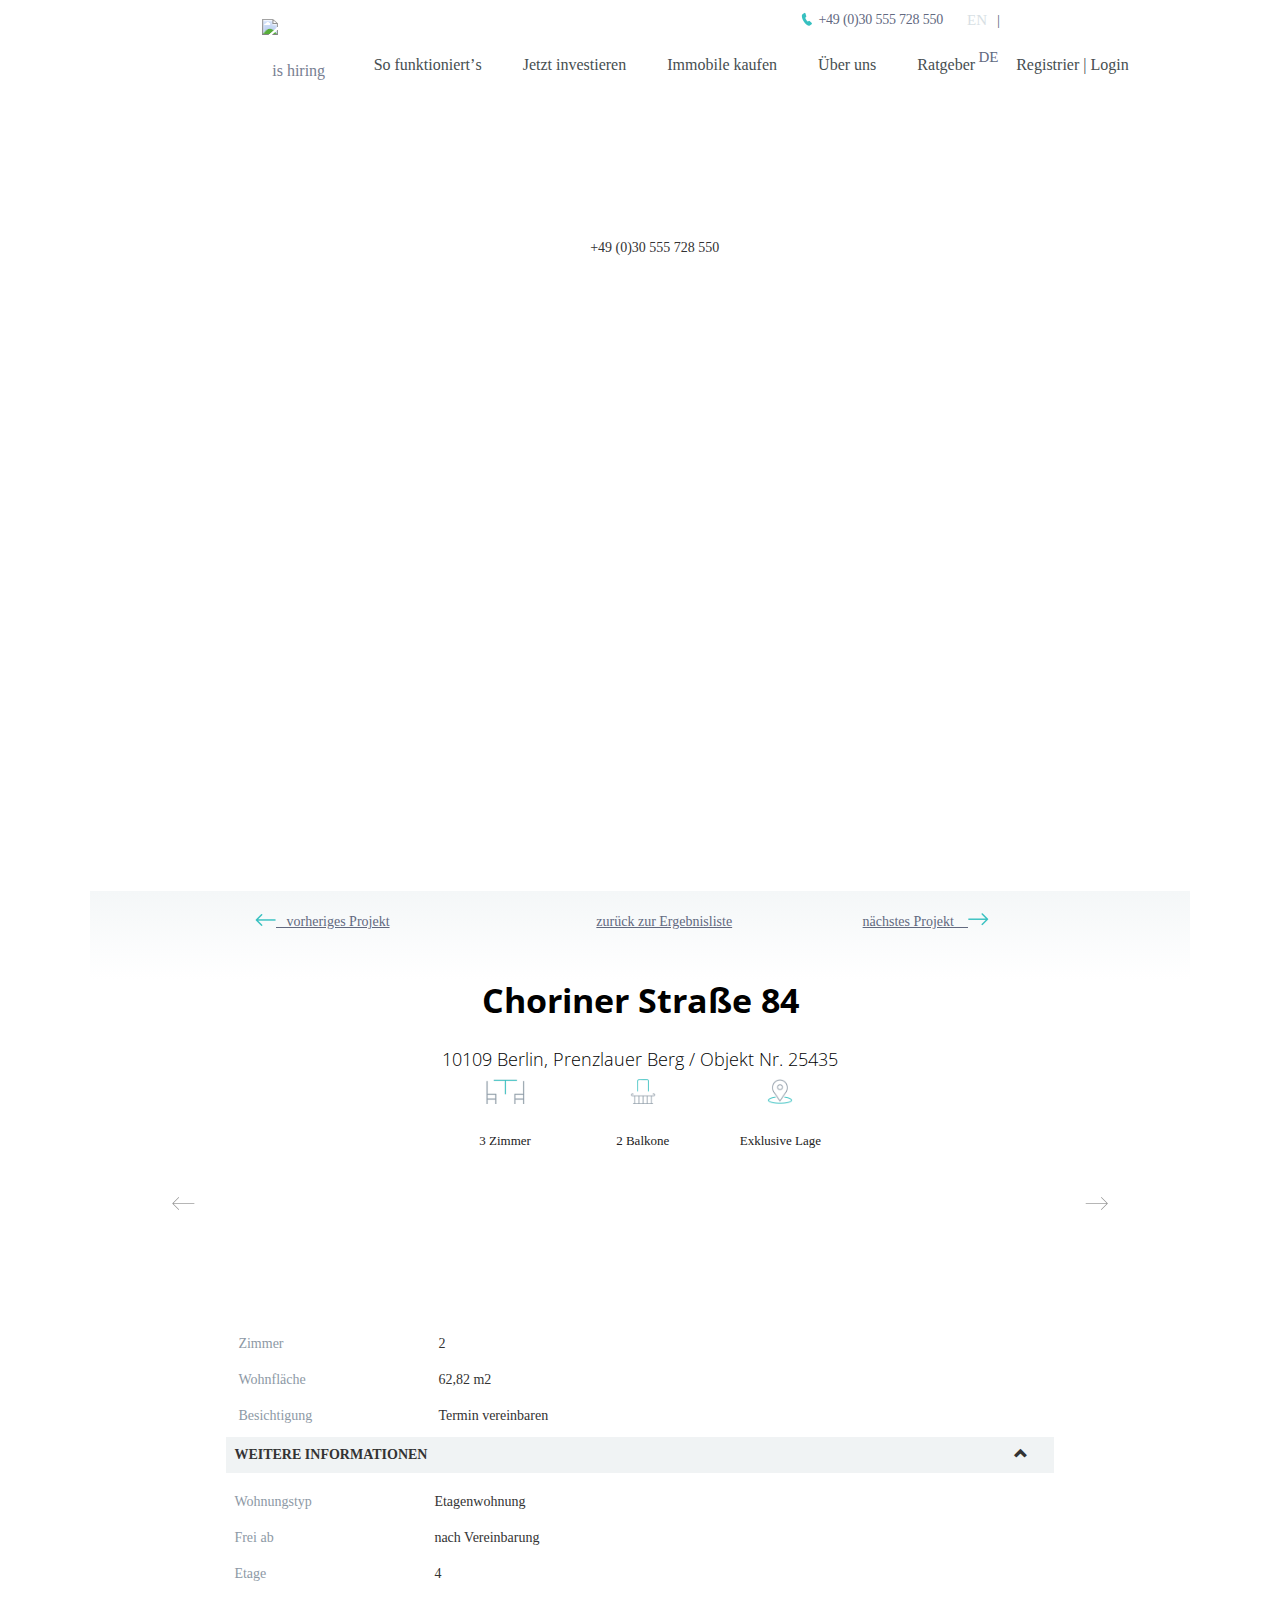
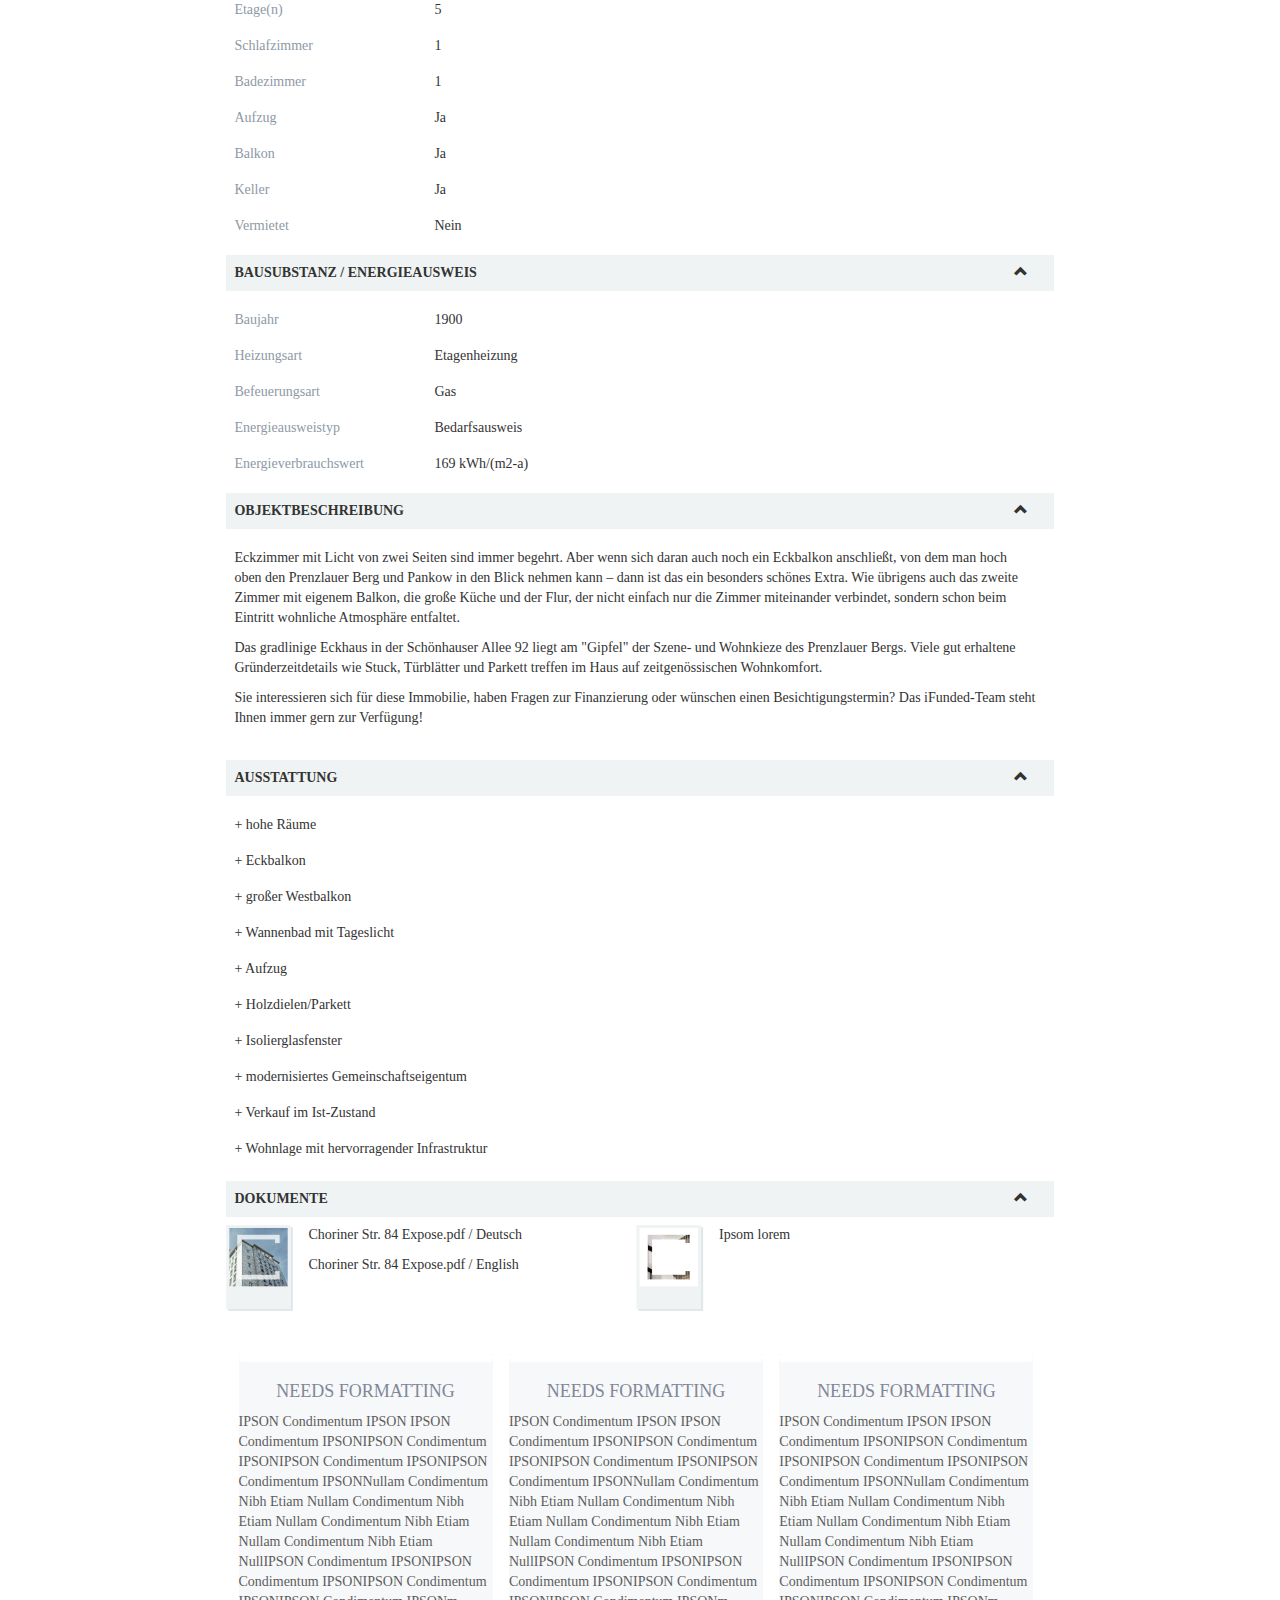
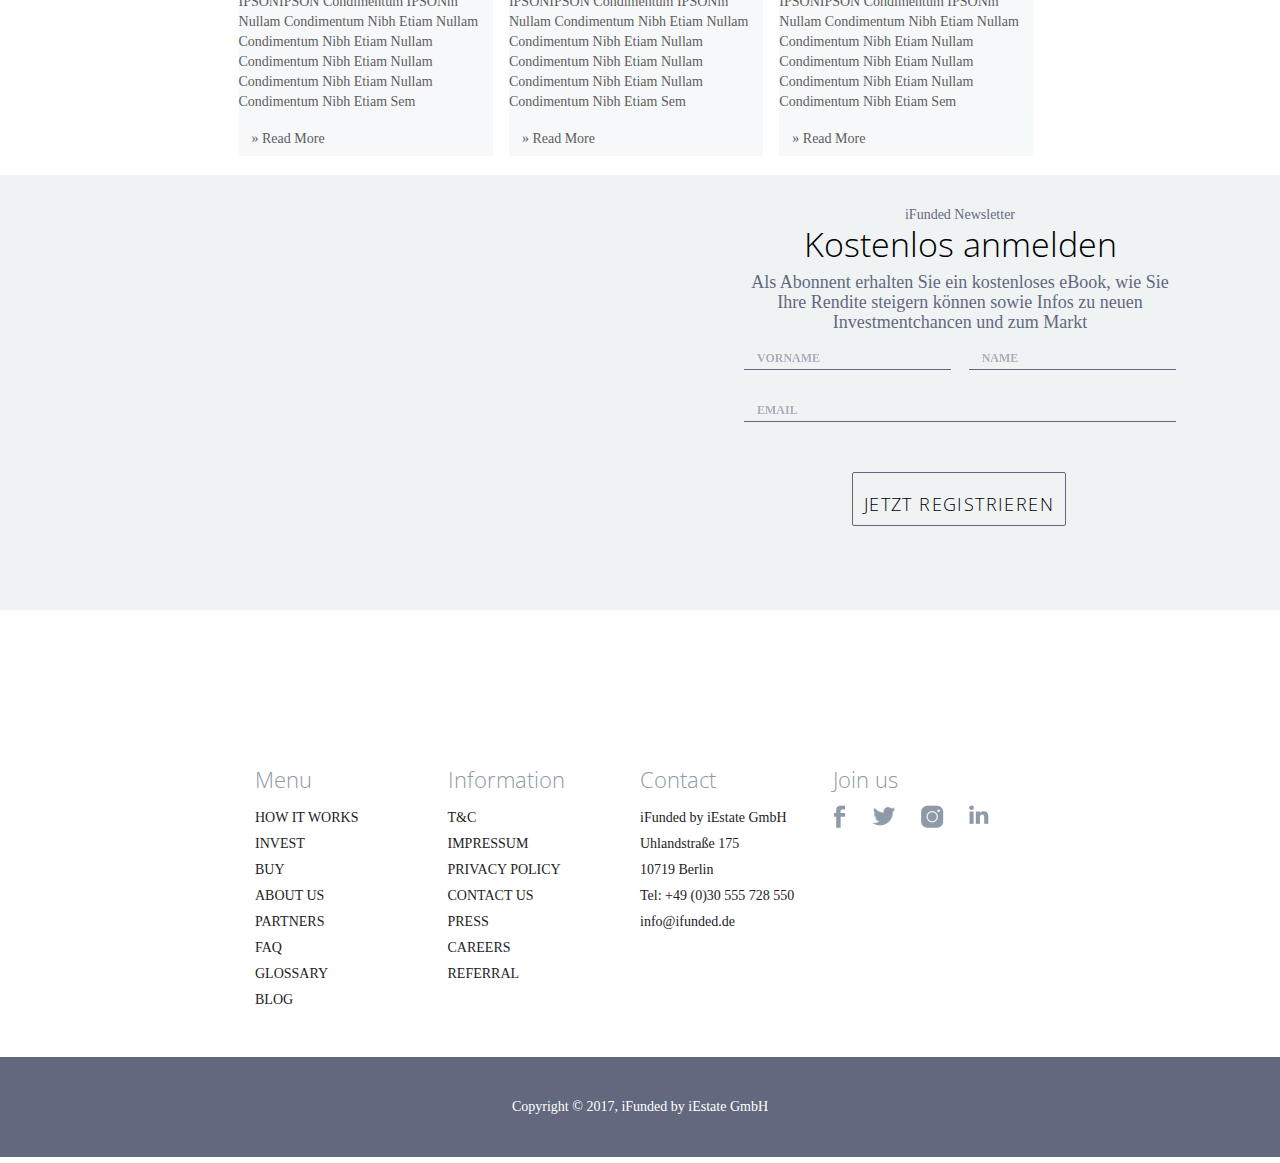
==== commit 30f673f2: "almost complete update" ====
--- a/index.html
+++ b/index.html
@@ -1,7 +1,17 @@
 <!DOCTYPE html>
 
 <html class="js cssanimations" lang="en">
+
 <head>
+
+   <style type="text/css">.gm-style .gm-style-mtc label,.gm-style .gm-style-mtc div{font-weight:400}</style>
+      <link type="text/css" rel="stylesheet" href="https://fonts.googleapis.com/css?family=Roboto:300,400,500,700">
+      <style type="text/css">.gm-style .gm-style-cc span,.gm-style .gm-style-cc a,.gm-style .gm-style-mtc div{font-size:10px}</style>
+      <style type="text/css">@media print {  .gm-style .gmnoprint, .gmnoprint {    display:none  }}@media screen {  .gm-style .gmnoscreen, .gmnoscreen {    display:none  }}</style>
+      <style type="text/css">.gm-style { font: 400 11px Roboto, Arial, sans-serif;text-decoration: none; }.gm-style img { max-width: none; }</style>
+      
+      <script src="https://pagead2.googlesyndication.com/pub-config/r20160913/ca-pub-2559638910820917.js"></script><script src="https://maps.googleapis.com/maps/api/js?v=3.exp&amp;sensor=false"></script>
+
     <title>High quality Real Estate Crowdfunding Platform in Germany | iFunded</title>
     <meta content="Real estate crowdfunding in Germany: iFunded is the direct, transparent and easy way to invest in real estate projects. Register now - it's free, simple and online." name="description">
     <meta content="crowdfunding, real estate, property, invest" name="keywords">
@@ -42,106 +52,4490 @@
     <script async src="//www.googletagmanager.com/gtm.js?id=GTM-5365VZ">
     </script>
     <script type="text/javascript">
-    var iFunded = {locale: "en"};
+        var iFunded = {
+            locale: "en"
+        };
     </script>
     <style>
-       @font-face {
-       font-family: "SourceSansPro";
-       font-style: normal;
-       font-weight: normal;
-       src: url("https://static.ifunded.de/49d3944bb/fonts/sourcesanspro-regular-webfont.eot?#iefix") format("embedded-opentype"), url("https://static.ifunded.de/49d3944bb/fonts/sourcesanspro-regular-webfont.woff2") format("woff2"), url("https://static.ifunded.de/49d3944bb/fonts/sourcesanspro-regular-webfont.woff") format("woff"), url("https://static.ifunded.de/49d3944bb/fonts/sourcesanspro-regular-webfont.ttf") format("truetype")
-       }
-       @font-face {
-       font-family: "SourceSansPro";
-       font-style: normal;
-       font-weight: bold;
-       src: url("https://static.ifunded.de/49d3944bb/fonts/sourcesanspro-bold-webfont.eot?#iefix") format("embedded-opentype"), url("https://static.ifunded.de/49d3944bb/fonts/sourcesanspro-bold-webfont.woff2") format("woff2"), url("https://static.ifunded.de/49d3944bb/fonts/sourcesanspro-bold-webfont.woff") format("woff"), url("https://static.ifunded.de/49d3944bb/fonts/sourcesanspro-bold-webfont.ttf") format("truetype")
-       }
-       @font-face {
-       font-family: "SourceSansPro";
-       font-style: normal;
-       font-weight: 300;
-       src: url("https://static.ifunded.de/49d3944bb/fonts/sourcesanspro-light-webfont.eot?#iefix") format("embedded-opentype"), url("https://static.ifunded.de/49d3944bb/fonts/sourcesanspro-light-webfont.woff2") format("woff2"), url("https://static.ifunded.de/49d3944bb/fonts/sourcesanspro-light-webfont.woff") format("woff"), url("https://static.ifunded.de/49d3944bb/fonts/sourcesanspro-light-webfont.ttf") format("truetype")
-       }
-       @font-face {
-       font-family: "SourceSansPro";
-       font-style: normal;
-       font-weight: 500;
-       src: url("https://static.ifunded.de/49d3944bb/fonts/sourcesanspro-semibold-webfont.eot?#iefix") format("embedded-opentype"), url("https://static.ifunded.de/49d3944bb/fonts/sourcesanspro-semibold-webfont.woff2") format("woff2"), url("https://static.ifunded.de/49d3944bb/fonts/sourcesanspro-semibold-webfont.woff") format("woff"), url("https://static.ifunded.de/49d3944bb/fonts/sourcesanspro-semibold-webfont.ttf") format("truetype")
-       }
-       .projects-preloading{
-           height: 560px;
-           background: url("https://static.ifunded.de/49d3944bb/img/--slider/bx_loader.gif") no-repeat center;
-       }
-       .subscribeForm.promo50 .checkList li {
-           background-image: url("https://static.ifunded.de/49d3944bb/img/check-bullet.svg");
-       }
-      .pageFooter .socialMenu .sslProtected {
-       background-position: center;
-       height: 91px;
-       background-repeat: no-repeat;
-       background-size: 75%;
-       margin-top: 40px;
-    }
-    .pageFooter .socialMenu .sslProtected {
-       background-image: url(http://res.cloudinary.com/dqle7rqpy/image/upload/v1489926938/ssl_xc7mxz.png);
-       margin-left: -28px;
-           background-size: contain;
-       
-    }
-       .infotable__tdPlus {
-           background: url("https://static.ifunded.de/49d3944bb/img/svg/done.svg") center no-repeat
-       }
-
-       .infotable__tdMinus {
-           background: url("https://static.ifunded.de/49d3944bb/img/svg/close-icon-red-2.svg") center no-repeat
-       }
-       .infoCols_type7 .infoCols__betweenCols {
-           background: url("https://static.ifunded.de/49d3944bb/img/svg/arrow.svg") center no-repeat;
-       }
-
+        @font-face {
+            font-family: "SourceSansPro";
+            font-style: normal;
+            font-weight: normal;
+            src: url("https://static.ifunded.de/49d3944bb/fonts/sourcesanspro-regular-webfont.eot?#iefix") format("embedded-opentype"), url("https://static.ifunded.de/49d3944bb/fonts/sourcesanspro-regular-webfont.woff2") format("woff2"), url("https://static.ifunded.de/49d3944bb/fonts/sourcesanspro-regular-webfont.woff") format("woff"), url("https://static.ifunded.de/49d3944bb/fonts/sourcesanspro-regular-webfont.ttf") format("truetype")
+        }
+        
+        @font-face {
+            font-family: "SourceSansPro";
+            font-style: normal;
+            font-weight: bold;
+            src: url("https://static.ifunded.de/49d3944bb/fonts/sourcesanspro-bold-webfont.eot?#iefix") format("embedded-opentype"), url("https://static.ifunded.de/49d3944bb/fonts/sourcesanspro-bold-webfont.woff2") format("woff2"), url("https://static.ifunded.de/49d3944bb/fonts/sourcesanspro-bold-webfont.woff") format("woff"), url("https://static.ifunded.de/49d3944bb/fonts/sourcesanspro-bold-webfont.ttf") format("truetype")
+        }
+        
+        @font-face {
+            font-family: "SourceSansPro";
+            font-style: normal;
+            font-weight: 300;
+            src: url("https://static.ifunded.de/49d3944bb/fonts/sourcesanspro-light-webfont.eot?#iefix") format("embedded-opentype"), url("https://static.ifunded.de/49d3944bb/fonts/sourcesanspro-light-webfont.woff2") format("woff2"), url("https://static.ifunded.de/49d3944bb/fonts/sourcesanspro-light-webfont.woff") format("woff"), url("https://static.ifunded.de/49d3944bb/fonts/sourcesanspro-light-webfont.ttf") format("truetype")
+        }
+        
+        @font-face {
+            font-family: "SourceSansPro";
+            font-style: normal;
+            font-weight: 500;
+            src: url("https://static.ifunded.de/49d3944bb/fonts/sourcesanspro-semibold-webfont.eot?#iefix") format("embedded-opentype"), url("https://static.ifunded.de/49d3944bb/fonts/sourcesanspro-semibold-webfont.woff2") format("woff2"), url("https://static.ifunded.de/49d3944bb/fonts/sourcesanspro-semibold-webfont.woff") format("woff"), url("https://static.ifunded.de/49d3944bb/fonts/sourcesanspro-semibold-webfont.ttf") format("truetype")
+        }
+        
+        .projects-preloading {
+            height: 560px;
+            background: url("https://static.ifunded.de/49d3944bb/img/--slider/bx_loader.gif") no-repeat center;
+        }
+        
+        .subscribeForm.promo50 .checkList li {
+            background-image: url("https://static.ifunded.de/49d3944bb/img/check-bullet.svg");
+        }
+        
+        .pageFooter .socialMenu .sslProtected {
+            background-position: center;
+            height: 91px;
+            background-repeat: no-repeat;
+            background-size: 75%;
+            margin-top: 40px;
+        }
+        
+        .pageFooter .socialMenu .sslProtected {
+            background-image: url(http://res.cloudinary.com/dqle7rqpy/image/upload/v1489926938/ssl_xc7mxz.png);
+            margin-left: -28px;
+            background-size: contain;
+        }
+        
+        .infotable__tdPlus {
+            background: url("https://static.ifunded.de/49d3944bb/img/svg/done.svg") center no-repeat
+        }
+        
+        .infotable__tdMinus {
+            background: url("https://static.ifunded.de/49d3944bb/img/svg/close-icon-red-2.svg") center no-repeat
+        }
+        
+        .infoCols_type7 .infoCols__betweenCols {
+            background: url("https://static.ifunded.de/49d3944bb/img/svg/arrow.svg") center no-repeat;
+        }
     </style>
     <style>
-
-
-    /*!
+        /*!
  * Bootstrap v3.3.5 (http://getbootstrap.com)
  * Copyright 2011-2016 Twitter, Inc.
  * Licensed under MIT (https://github.com/twbs/bootstrap/blob/master/LICENSE)
- *//*!
+ */
+        /*!
  * Generated using the Bootstrap Customizer (http://getbootstrap.com/customize/?id=3eb1bf15e5f650016ae65b99f17ae401)
  * Config saved to config.json and https://gist.github.com/3eb1bf15e5f650016ae65b99f17ae401
- *//*!
+ */
+        /*!
  * Bootstrap v3.3.6 (http://getbootstrap.com)
  * Copyright 2011-2015 Twitter, Inc.
  * Licensed under MIT (https://github.com/twbs/bootstrap/blob/master/LICENSE)
- *//*! normalize.css v3.0.3 | MIT License | github.com/necolas/normalize.css */html{font-family:sans-serif;-ms-text-size-adjust:100%;-webkit-text-size-adjust:100%}body{margin:0}article,aside,details,figcaption,figure,footer,header,hgroup,main,menu,nav,section,summary{display:block}audio,canvas,progress,video{display:inline-block;vertical-align:baseline}audio:not([controls]){display:none;height:0}[hidden],template{display:none}a{background-color:transparent}a:active,a:hover{outline:0}abbr[title]{border-bottom:1px dotted}b,strong{font-weight:bold}dfn{font-style:italic}h1{font-size:2em;margin:.67em 0}mark{background:#ff0;color:#000}small{font-size:80%}sub,sup{font-size:75%;line-height:0;position:relative;vertical-align:baseline}sup{top:-0.5em}sub{bottom:-0.25em}img{border:0}svg:not(:root){overflow:hidden}figure{margin:1em 40px}hr{-webkit-box-sizing:content-box;-moz-box-sizing:content-box;box-sizing:content-box;height:0}pre{overflow:auto}code,kbd,pre,samp{font-family:monospace,monospace;font-size:1em}button,input,optgroup,select,textarea{color:inherit;font:inherit;margin:0}button{overflow:visible}button,select{text-transform:none}button,html input[type="button"],input[type="reset"],input[type="submit"]{-webkit-appearance:button;cursor:pointer}button[disabled],html input[disabled]{cursor:default}button::-moz-focus-inner,input::-moz-focus-inner{border:0;padding:0}input{line-height:normal}input[type="checkbox"],input[type="radio"]{-webkit-box-sizing:border-box;-moz-box-sizing:border-box;box-sizing:border-box;padding:0}input[type="number"]::-webkit-inner-spin-button,input[type="number"]::-webkit-outer-spin-button{height:auto}input[type="search"]{-webkit-appearance:textfield;-webkit-box-sizing:content-box;-moz-box-sizing:content-box;box-sizing:content-box}input[type="search"]::-webkit-search-cancel-button,input[type="search"]::-webkit-search-decoration{-webkit-appearance:none}fieldset{border:1px solid silver;margin:0 2px;padding:.35em .625em .75em}legend{border:0;padding:0}textarea{overflow:auto}optgroup{font-weight:bold}table{border-collapse:collapse;border-spacing:0}td,th{padding:0}*{-webkit-box-sizing:border-box;-moz-box-sizing:border-box;box-sizing:border-box}*:before,*:after{-webkit-box-sizing:border-box;-moz-box-sizing:border-box;box-sizing:border-box}html{font-size:10px;-webkit-tap-highlight-color:rgba(0,0,0,0)}body{font-family:"Helvetica Neue",Helvetica,Arial,sans-serif;font-size:14px;line-height:1.42857143;color:#333;background-color:#fff}input,button,select,textarea{font-family:inherit;font-size:inherit;line-height:inherit}a{color:#337ab7;text-decoration:none}a:hover,a:focus{color:#23527c;text-decoration:underline}a:focus{outline:thin dotted;outline:5px auto -webkit-focus-ring-color;outline-offset:-2px}figure{margin:0}img{vertical-align:middle}.img-responsive{display:block;max-width:100%;height:auto}.img-rounded{border-radius:6px}.img-thumbnail{padding:4px;line-height:1.42857143;background-color:#fff;border:1px border-radius:4px;-webkit-transition:all .2s ease-in-out;-o-transition:all .2s ease-in-out;transition:all .2s ease-in-out;display:inline-block;max-width:100%;height:auto}.img-circle{border-radius:50%}hr{margin-top:20px;margin-bottom:20px;border:0;border-top:1px solid #eee}.sr-only{position:absolute;width:1px;height:1px;margin:-1px;padding:0;overflow:hidden;clip:rect(0,0,0,0);border:0}.sr-only-focusable:active,.sr-only-focusable:focus{position:static;width:auto;height:auto;margin:0;overflow:visible;clip:auto}[role="button"]{cursor:pointer}.container{margin-right:auto;margin-left:auto;padding-left:15px;padding-right:15px}@media(min-width:768px){.container{width:750px}}@media(min-width:992px){.container{width:970px}}@media(min-width:1200px){.container{width:1170px}}.container-fluid{margin-right:auto;margin-left:auto;padding-left:15px;padding-right:15px}.row{margin-left:-15px;margin-right:-15px}.col-xs-1,.col-sm-1,.col-md-1,.col-lg-1,.col-xs-2,.col-sm-2,.col-md-2,.col-lg-2,.col-xs-3,.col-sm-3,.col-md-3,.col-lg-3,.col-xs-4,.col-sm-4,.col-md-4,.col-lg-4,.col-xs-5,.col-sm-5,.col-md-5,.col-lg-5,.col-xs-6,.col-sm-6,.col-md-6,.col-lg-6,.col-xs-7,.col-sm-7,.col-md-7,.col-lg-7,.col-xs-8,.col-sm-8,.col-md-8,.col-lg-8,.col-xs-9,.col-sm-9,.col-md-9,.col-lg-9,.col-xs-10,.col-sm-10,.col-md-10,.col-lg-10,.col-xs-11,.col-sm-11,.col-md-11,.col-lg-11,.col-xs-12,.col-sm-12,.col-md-12,.col-lg-12{position:relative;min-height:1px;padding-left:15px;padding-right:15px}.col-xs-1,.col-xs-2,.col-xs-3,.col-xs-4,.col-xs-5,.col-xs-6,.col-xs-7,.col-xs-8,.col-xs-9,.col-xs-10,.col-xs-11,.col-xs-12{float:left}.col-xs-12{width:100%}.col-xs-11{width:91.66666667%}.col-xs-10{width:83.33333333%}.col-xs-9{width:75%}.col-xs-8{width:66.66666667%}.col-xs-7{width:58.33333333%}.col-xs-6{width:50%}.col-xs-5{width:41.66666667%}.col-xs-4{width:33.33333333%}.col-xs-3{width:25%}.col-xs-2{width:16.66666667%}.col-xs-1{width:8.33333333%}.col-xs-pull-12{right:100%}.col-xs-pull-11{right:91.66666667%}.col-xs-pull-10{right:83.33333333%}.col-xs-pull-9{right:75%}.col-xs-pull-8{right:66.66666667%}.col-xs-pull-7{right:58.33333333%}.col-xs-pull-6{right:50%}.col-xs-pull-5{right:41.66666667%}.col-xs-pull-4{right:33.33333333%}.col-xs-pull-3{right:25%}.col-xs-pull-2{right:16.66666667%}.col-xs-pull-1{right:8.33333333%}.col-xs-pull-0{right:auto}.col-xs-push-12{left:100%}.col-xs-push-11{left:91.66666667%}.col-xs-push-10{left:83.33333333%}.col-xs-push-9{left:75%}.col-xs-push-8{left:66.66666667%}.col-xs-push-7{left:58.33333333%}.col-xs-push-6{left:50%}.col-xs-push-5{left:41.66666667%}.col-xs-push-4{left:33.33333333%}.col-xs-push-3{left:25%}.col-xs-push-2{left:16.66666667%}.col-xs-push-1{left:8.33333333%}.col-xs-push-0{left:auto}.col-xs-offset-12{margin-left:100%}.col-xs-offset-11{margin-left:91.66666667%}.col-xs-offset-10{margin-left:83.33333333%}.col-xs-offset-9{margin-left:75%}.col-xs-offset-8{margin-left:66.66666667%}.col-xs-offset-7{margin-left:58.33333333%}.col-xs-offset-6{margin-left:50%}.col-xs-offset-5{margin-left:41.66666667%}.col-xs-offset-4{margin-left:33.33333333%}.col-xs-offset-3{margin-left:25%}.col-xs-offset-2{margin-left:16.66666667%}.col-xs-offset-1{margin-left:8.33333333%}.col-xs-offset-0{margin-left:0}@media(min-width:768px){.col-sm-1,.col-sm-2,.col-sm-3,.col-sm-4,.col-sm-5,.col-sm-6,.col-sm-7,.col-sm-8,.col-sm-9,.col-sm-10,.col-sm-11,.col-sm-12{float:left}.col-sm-12{width:100%}.col-sm-11{width:91.66666667%}.col-sm-10{width:83.33333333%}.col-sm-9{width:75%}.col-sm-8{width:66.66666667%}.col-sm-7{width:58.33333333%}.col-sm-6{width:50%}.col-sm-5{width:41.66666667%}.col-sm-4{width:33.33333333%}.col-sm-3{width:25%}.col-sm-2{width:16.66666667%}.col-sm-1{width:8.33333333%}.col-sm-pull-12{right:100%}.col-sm-pull-11{right:91.66666667%}.col-sm-pull-10{right:83.33333333%}.col-sm-pull-9{right:75%}.col-sm-pull-8{right:66.66666667%}.col-sm-pull-7{right:58.33333333%}.col-sm-pull-6{right:50%}.col-sm-pull-5{right:41.66666667%}.col-sm-pull-4{right:33.33333333%}.col-sm-pull-3{right:25%}.col-sm-pull-2{right:16.66666667%}.col-sm-pull-1{right:8.33333333%}.col-sm-pull-0{right:auto}.col-sm-push-12{left:100%}.col-sm-push-11{left:91.66666667%}.col-sm-push-10{left:83.33333333%}.col-sm-push-9{left:75%}.col-sm-push-8{left:66.66666667%}.col-sm-push-7{left:58.33333333%}.col-sm-push-6{left:50%}.col-sm-push-5{left:41.66666667%}.col-sm-push-4{left:33.33333333%}.col-sm-push-3{left:25%}.col-sm-push-2{left:16.66666667%}.col-sm-push-1{left:8.33333333%}.col-sm-push-0{left:auto}.col-sm-offset-12{margin-left:100%}.col-sm-offset-11{margin-left:91.66666667%}.col-sm-offset-10{margin-left:83.33333333%}.col-sm-offset-9{margin-left:75%}.col-sm-offset-8{margin-left:66.66666667%}.col-sm-offset-7{margin-left:58.33333333%}.col-sm-offset-6{margin-left:50%}.col-sm-offset-5{margin-left:41.66666667%}.col-sm-offset-4{margin-left:33.33333333%}.col-sm-offset-3{margin-left:25%}.col-sm-offset-2{margin-left:16.66666667%}.col-sm-offset-1{margin-left:8.33333333%}.col-sm-offset-0{margin-left:0}}@media(min-width:992px){.col-md-1,.col-md-2,.col-md-3,.col-md-4,.col-md-5,.col-md-6,.col-md-7,.col-md-8,.col-md-9,.col-md-10,.col-md-11,.col-md-12{float:left}.col-md-12{width:100%}.col-md-11{width:91.66666667%}.col-md-10{width:83.33333333%}.col-md-9{width:75%}.col-md-8{width:66.66666667%}.col-md-7{width:58.33333333%}.col-md-6{width:50%}.col-md-5{width:41.66666667%}.col-md-4{width:33.33333333%}.col-md-3{width:25%}.col-md-2{width:16.66666667%}.col-md-1{width:8.33333333%}.col-md-pull-12{right:100%}.col-md-pull-11{right:91.66666667%}.col-md-pull-10{right:83.33333333%}.col-md-pull-9{right:75%}.col-md-pull-8{right:66.66666667%}.col-md-pull-7{right:58.33333333%}.col-md-pull-6{right:50%}.col-md-pull-5{right:41.66666667%}.col-md-pull-4{right:33.33333333%}.col-md-pull-3{right:25%}.col-md-pull-2{right:16.66666667%}.col-md-pull-1{right:8.33333333%}.col-md-pull-0{right:auto}.col-md-push-12{left:100%}.col-md-push-11{left:91.66666667%}.col-md-push-10{left:83.33333333%}.col-md-push-9{left:75%}.col-md-push-8{left:66.66666667%}.col-md-push-7{left:58.33333333%}.col-md-push-6{left:50%}.col-md-push-5{left:41.66666667%}.col-md-push-4{left:33.33333333%}.col-md-push-3{left:25%}.col-md-push-2{left:16.66666667%}.col-md-push-1{left:8.33333333%}.col-md-push-0{left:auto}.col-md-offset-12{margin-left:100%}.col-md-offset-11{margin-left:91.66666667%}.col-md-offset-10{margin-left:83.33333333%}.col-md-offset-9{margin-left:75%}.col-md-offset-8{margin-left:66.66666667%}.col-md-offset-7{margin-left:58.33333333%}.col-md-offset-6{margin-left:50%}.col-md-offset-5{margin-left:41.66666667%}.col-md-offset-4{margin-left:33.33333333%}.col-md-offset-3{margin-left:25%}.col-md-offset-2{margin-left:16.66666667%}.col-md-offset-1{margin-left:8.33333333%}.col-md-offset-0{margin-left:0}}@media(min-width:1200px){.col-lg-1,.col-lg-2,.col-lg-3,.col-lg-4,.col-lg-5,.col-lg-6,.col-lg-7,.col-lg-8,.col-lg-9,.col-lg-10,.col-lg-11,.col-lg-12{float:left}.col-lg-12{width:100%}.col-lg-11{width:91.66666667%}.col-lg-10{width:83.33333333%}.col-lg-9{width:75%}.col-lg-8{width:66.66666667%}.col-lg-7{width:58.33333333%}.col-lg-6{width:50%}.col-lg-5{width:41.66666667%}.col-lg-4{width:33.33333333%}.col-lg-3{width:25%}.col-lg-2{width:16.66666667%}.col-lg-1{width:8.33333333%}.col-lg-pull-12{right:100%}.col-lg-pull-11{right:91.66666667%}.col-lg-pull-10{right:83.33333333%}.col-lg-pull-9{right:75%}.col-lg-pull-8{right:66.66666667%}.col-lg-pull-7{right:58.33333333%}.col-lg-pull-6{right:50%}.col-lg-pull-5{right:41.66666667%}.col-lg-pull-4{right:33.33333333%}.col-lg-pull-3{right:25%}.col-lg-pull-2{right:16.66666667%}.col-lg-pull-1{right:8.33333333%}.col-lg-pull-0{right:auto}.col-lg-push-12{left:100%}.col-lg-push-11{left:91.66666667%}.col-lg-push-10{left:83.33333333%}.col-lg-push-9{left:75%}.col-lg-push-8{left:66.66666667%}.col-lg-push-7{left:58.33333333%}.col-lg-push-6{left:50%}.col-lg-push-5{left:41.66666667%}.col-lg-push-4{left:33.33333333%}.col-lg-push-3{left:25%}.col-lg-push-2{left:16.66666667%}.col-lg-push-1{left:8.33333333%}.col-lg-push-0{left:auto}.col-lg-offset-12{margin-left:100%}.col-lg-offset-11{margin-left:91.66666667%}.col-lg-offset-10{margin-left:83.33333333%}.col-lg-offset-9{margin-left:75%}.col-lg-offset-8{margin-left:66.66666667%}.col-lg-offset-7{margin-left:58.33333333%}.col-lg-offset-6{margin-left:50%}.col-lg-offset-5{margin-left:41.66666667%}.col-lg-offset-4{margin-left:33.33333333%}.col-lg-offset-3{margin-left:25%}.col-lg-offset-2{margin-left:16.66666667%}.col-lg-offset-1{margin-left:8.33333333%}.col-lg-offset-0{margin-left:0}}.tooltip{position:absolute;z-index:1070;display:block;font-family:"Helvetica Neue",Helvetica,Arial,sans-serif;font-style:normal;font-weight:normal;letter-spacing:normal;line-break:auto;line-height:1.42857143;text-align:left;text-align:start;text-decoration:none;text-shadow:none;text-transform:none;white-space:normal;word-break:normal;word-spacing:normal;word-wrap:normal;font-size:12px;opacity:0;filter:alpha(opacity=0)}.tooltip.in{opacity:.9;filter:alpha(opacity=90)}.tooltip.top{margin-top:-3px;padding:5px 0}.tooltip.right{margin-left:3px;padding:0 5px}.tooltip.bottom{margin-top:3px;padding:5px 0}.tooltip.left{margin-left:-3px;padding:0 5px}.tooltip-inner{max-width:200px;padding:3px 8px;color:#fff;text-align:center;background-color:#000;border-radius:4px}.tooltip-arrow{position:absolute;width:0;height:0;border-color:transparent;border-style:solid}.tooltip.top .tooltip-arrow{bottom:0;left:50%;margin-left:-5px;border-width:5px 5px 0;border-top-color:#000}.tooltip.top-left .tooltip-arrow{bottom:0;right:5px;margin-bottom:-5px;border-width:5px 5px 0;border-top-color:#000}.tooltip.top-right .tooltip-arrow{bottom:0;left:5px;margin-bottom:-5px;border-width:5px 5px 0;border-top-color:#000}.tooltip.right .tooltip-arrow{top:50%;left:0;margin-top:-5px;border-width:5px 5px 5px 0;border-right-color:#000}.tooltip.left .tooltip-arrow{top:50%;right:0;margin-top:-5px;border-width:5px 0 5px 5px;border-left-color:#000}.tooltip.bottom .tooltip-arrow{top:0;left:50%;margin-left:-5px;border-width:0 5px 5px;border-bottom-color:#000}.tooltip.bottom-left .tooltip-arrow{top:0;right:5px;margin-top:-5px;border-width:0 5px 5px;border-bottom-color:#000}.tooltip.bottom-right .tooltip-arrow{top:0;left:5px;margin-top:-5px;border-width:0 5px 5px;border-bottom-color:#000}.popover{position:absolute;top:0;left:0;z-index:1060;display:none;max-width:276px;padding:1px;font-family:"Helvetica Neue",Helvetica,Arial,sans-serif;font-style:normal;font-weight:normal;letter-spacing:normal;line-break:auto;line-height:1.42857143;text-align:left;text-align:start;text-decoration:none;text-shadow:none;text-transform:none;white-space:normal;word-break:normal;word-spacing:normal;word-wrap:normal;font-size:14px;background-color:#fff;-webkit-background-clip:padding-box;background-clip:padding-box;border:1px solid #ccc;border:1px solid rgba(0,0,0,0.2);border-radius:6px;-webkit-box-shadow:0 5px 10px rgba(0,0,0,0.2);box-shadow:0 5px 10px rgba(0,0,0,0.2)}.popover.top{margin-top:-10px}.popover.right{margin-left:10px}.popover.bottom{margin-top:10px}.popover.left{margin-left:-10px}.popover-title{margin:0;padding:8px 14px;font-size:14px;background-color:#f7f7f7;border-bottom:1px solid #ebebeb;border-radius:5px 5px 0 0}.popover-content{padding:9px 14px}.popover>.arrow,.popover>.arrow:after{position:absolute;display:block;width:0;height:0;border-color:transparent;border-style:solid}.popover>.arrow{border-width:11px}.popover>.arrow:after{border-width:10px;content:""}.popover.top>.arrow{left:50%;margin-left:-11px;border-bottom-width:0;border-top-color:#999;border-top-color:rgba(0,0,0,0.25);bottom:-11px}.popover.top>.arrow:after{content:" ";bottom:1px;margin-left:-10px;border-bottom-width:0;border-top-color:#fff}.popover.right>.arrow{top:50%;left:-11px;margin-top:-11px;border-left-width:0;border-right-color:#999;border-right-color:rgba(0,0,0,0.25)}.popover.right>.arrow:after{content:" ";left:1px;bottom:-10px;border-left-width:0;border-right-color:#fff}.popover.bottom>.arrow{left:50%;margin-left:-11px;border-top-width:0;border-bottom-color:#999;border-bottom-color:rgba(0,0,0,0.25);top:-11px}.popover.bottom>.arrow:after{content:" ";top:1px;margin-left:-10px;border-top-width:0;border-bottom-color:#fff}.popover.left>.arrow{top:50%;right:-11px;margin-top:-11px;border-right-width:0;border-left-color:#999;border-left-color:rgba(0,0,0,0.25)}.popover.left>.arrow:after{content:" ";right:1px;border-right-width:0;border-left-color:#fff;bottom:-10px}.clearfix:before,.clearfix:after,.container:before,.container:after,.container-fluid:before,.container-fluid:after,.row:before,.row:after{content:" ";display:table}.clearfix:after,.container:after,.container-fluid:after,.row:after{clear:both}.center-block{display:block;margin-left:auto;margin-right:auto}.pull-right{float:right !important}.pull-left{float:left !important}.hide{display:none !important}.show{display:block !important}.invisible{visibility:hidden}.text-hide{font:0/0 a;color:transparent;text-shadow:none;background-color:transparent;border:0}.hidden{display:none !important}.affix{position:fixed}@-ms-viewport{width:device-width}.visible-xs,.visible-sm,.visible-md,.visible-lg{display:none !important}.visible-xs-block,.visible-xs-inline,.visible-xs-inline-block,.visible-sm-block,.visible-sm-inline,.visible-sm-inline-block,.visible-md-block,.visible-md-inline,.visible-md-inline-block,.visible-lg-block,.visible-lg-inline,.visible-lg-inline-block{display:none !important}@media(max-width:767px){.visible-xs{display:block !important}table.visible-xs{display:table !important}tr.visible-xs{display:table-row !important}th.visible-xs,td.visible-xs{display:table-cell !important}}@media(max-width:767px){.visible-xs-block{display:block !important}}@media(max-width:767px){.visible-xs-inline{display:inline !important}}@media(max-width:767px){.visible-xs-inline-block{display:inline-block !important}}@media(min-width:768px) and (max-width:991px){.visible-sm{display:block !important}table.visible-sm{display:table !important}tr.visible-sm{display:table-row !important}th.visible-sm,td.visible-sm{display:table-cell !important}}@media(min-width:768px) and (max-width:991px){.visible-sm-block{display:block !important}}@media(min-width:768px) and (max-width:991px){.visible-sm-inline{display:inline !important}}@media(min-width:768px) and (max-width:991px){.visible-sm-inline-block{display:inline-block !important}}@media(min-width:992px) and (max-width:1199px){.visible-md{display:block !important}table.visible-md{display:table !important}tr.visible-md{display:table-row !important}th.visible-md,td.visible-md{display:table-cell !important}}@media(min-width:992px) and (max-width:1199px){.visible-md-block{display:block !important}}@media(min-width:992px) and (max-width:1199px){.visible-md-inline{display:inline !important}}@media(min-width:992px) and (max-width:1199px){.visible-md-inline-block{display:inline-block !important}}@media(min-width:1200px){.visible-lg{display:block !important}table.visible-lg{display:table !important}tr.visible-lg{display:table-row !important}th.visible-lg,td.visible-lg{display:table-cell !important}}@media(min-width:1200px){.visible-lg-block{display:block !important}}@media(min-width:1200px){.visible-lg-inline{display:inline !important}}@media(min-width:1200px){.visible-lg-inline-block{display:inline-block !important}}@media(max-width:767px){.hidden-xs{display:none !important}}@media(min-width:768px) and (max-width:991px){.hidden-sm{display:none !important}}@media(min-width:992px) and (max-width:1199px){.hidden-md{display:none !important}}@media(min-width:1200px){.hidden-lg{display:none !important}}.visible-print{display:none !important}@media print{.visible-print{display:block !important}table.visible-print{display:table !important}tr.visible-print{display:table-row !important}th.visible-print,td.visible-print{display:table-cell !important}}.visible-print-block{display:none !important}@media print{.visible-print-block{display:block !important}}.visible-print-inline{display:none !important}@media print{.visible-print-inline{display:inline !important}}.visible-print-inline-block{display:none !important}@media print{.visible-print-inline-block{display:inline-block !important}}@media print{.hidden-print{display:none !important}}
-/
-@charset "UTF-8";@-moz-keyframes fadeIn{0%{opacity:0}100%{opacity:1}}@-webkit-keyframes fadeIn{0%{opacity:0}100%{opacity:1}}@-o-keyframes fadeIn{0%{opacity:0}100%{opacity:1}}@-ms-keyframes fadeIn{0%{opacity:0}100%{opacity:1}}@keyframes fadeIn{0%{opacity:0}100%{opacity:1}}.page-header{position:absolute;z-index:150;background:white;width:100%;top:0;-webkit-box-shadow:0 1px 3px 0 rgba(37,39,49,0.1);-ms-box-shadow:0 1px 3px 0 rgba(37,39,49,0.1);-moz-box-shadow:0 1px 3px 0 rgba(37,39,49,0.1);-o-box-shadow:0 1px 3px 0 rgba(37,39,49,0.1);box-shadow:0 1px 3px 0 rgba(37,39,49,0.1);-webkit-transform:translate3D(0,0,0);transform:translate3D(0,0,0);-webkit-backface-visibility:hidden;backface-visibility:hidden;-webkit-transition:background-color .3s ease-in;-ms-transition:background-color .3s ease-in;-moz-transition:background-color .3s ease-in;-o-transition:background-color .3s ease-in;transition:background-color .3s ease-in}.page-header .promotion_message{position:absolute;left:0;right:0;text-align:center;margin:auto;line-height:40px;color:#62697f;font-size:14px}.page-header .promotion_message a{text-decoration:underline;-webkit-transition:color .15s ease-in;-o-transition:color .15s ease-in;transition:color .15s ease-in}.page-header .promotion_message a:hover,.page-header .promotion_message a:active,.page-header .promotion_message a:focus{color:#3abfbf}.page-header>.container{height:70px}.page-header__top{height:40px}.page-header__top .inline-lang-form{display:inline-block;float:right;margin-left:9px;color:#62697f;height:100%;font-size:15px;font-weight:300;margin-right:15px}.page-header__top .inline-lang-form input[type='submit']{padding-left:0;padding-right:0}.page-header__top .inline-lang-form .disabledLabel{display:inline;line-height:40px;color:#d8dfe4;cursor:default}.page-header__top .inline-lang-form .disabledLabel:after{content:"|";display:inline-block;margin:0 10px;color:#62697f}.page-header__top .header-phone{height:100%;display:inline-block;float:right;color:white;margin-right:15px}.page-header__top .header-phone a{line-height:40px;text-decoration:none;top:0}.page-header__top .header-phone a svg{vertical-align:middle;display:inline-block;top:0}.page-header__top .header-phone a span{margin-left:7px}.page-header__account,.page-header__logo,.page-header__navigation{height:100%}.page-header__navigation ul{margin:0}.page-header__logo{width:13%;float:left;text-align:left;position:relative}.page-header__logo a{height:100%;display:block;position:relative;-webkit-transition:color .2s ease-in;-ms-transition:color .2s ease-in;-moz-transition:color .2s ease-in;-o-transition:color .2s ease-in;transition:color .2s ease-in}.page-header__logo a:focus{outline:0}.page-header__logo a:hover{color:#3abfbf}.page-header__logo svg{position:absolute;top:50%;bottom:50%;height:60%;-webkit-transform:translate(0,-50%);-ms-transform:translate(0,-50%);-moz-transform:translate(0,-50%);-o-transform:translate(0,-50%);transform:translate(0,-50%)}.page-header__logo #rect{fill:#3abfbf}.page-header__logo #word{fill:#62697f}.page-header__navigation{width:59%;float:left;list-style:none;color:#62697f;font-size:16px;text-align:left;cursor:default}.page-header__navigation-item{list-style:none;display:inline-block;padding:0 1.5%;height:100%;line-height:70px}.page-header__navigation-item a{text-decoration:none;font-weight:300;color:#62697f;height:100%;height:100%;display:block;-webkit-transition:color .2s ease-in;-ms-transition:color .2s ease-in;-moz-transition:color .2s ease-in;-o-transition:color .2s ease-in;transition:color .2s ease-in;padding-top:3px}.page-header__navigation-item a:hover,.page-header__navigation-item a:active,.page-header__navigation-item a:focus{text-decoration:none;color:#3abfbf}.page-header__account{position:relative;width:28%;float:left;text-align:right}.page-header__account-item{text-decoration:none;font-weight:300;color:#62697f;height:100%;display:inline-block;line-height:70px;padding:0 15px;font-size:16px;padding-top:3px}.page-header__account-item a{text-decoration:none}.page-header__account-item a:active,.page-header__account-item a:focus{text-decoration:none;outline:0}.page-header__account-item.cta{line-height:normal;height:auto;padding:11px 25px;color:#3abfbf;border:1px solid #3abfbf;border-radius:30px;-webkit-transition:color .2s ease-in,background .2s ease-in;-moz-transition:color .2s ease-in,background .2s ease-in;-o-transition:color .2s ease-in,background .2s ease-in;transition:color .2s ease-in,background .2s ease-in}.page-header__account-item.cta:active{background:#3abfbf;color:#fff}.page-header--transparent .page-header__account-item:hover{text-decoration:none;color:#8d99a5}.page-header__account-item:hover{text-decoration:none;color:#3abfbf;-webkit-transition:color .2s ease-in;-moz-transition:color .2s ease-in;-o-transition:color .2s ease-in;transition:color .2s ease-in}.page-header .mobMenuBtn{padding:3px;float:right;width:28px;margin-top:20px;margin-bottom:20px}.page-header__navigation-item.page-header__navigation-item--dropdown{position:relative}.page-header__navigation-item.page-header__navigation-item--dropdown:hover>.dropdown-menu{visibility:visible;opacity:1}.page-header__navigation-item.page-header__navigation-item--dropdown:hover>.dropdown-menu a{color:#62697f}.page-header.page-header--fixed{position:fixed}.page-header.page-header--fixed .page-header__top{display:none}.page-header.page-header--transparent{background:white;-webkit-box-shadow:none;-ms-box-shadow:none;-moz-box-shadow:none;-o-box-shadow:none;box-shadow:none;-webkit-transition:background-color 0s;-ms-transition:background-color 0s;-moz-transition:background-color 0s;-o-transition:background-color 0s;transition:background-color 0s}.page-header.page-header--transparent .humburger li{}.page-header.page-header--transparent .page-header__navigation-item a{color:white}.page-header.page-header--transparent .page-header__navigation-item a:hover{color:#d8dfe4}.page-header.page-header--transparent .page-header__logo #word{fill:white}.page-header.page-header--transparent .page-header__account-item{color:white;-webkit-transition:color .2s ease-in;-ms-transition:color .2s ease-in;-moz-transition:color .2s ease-in;-o-transition:color .2s ease-in;transition:color .2s ease-in}.page-header.page-header--transparent .page-header__account-item:hover{color:#d8dfe4}.page-header.page-header--transparent .page-header__account-item:first-child{position:relative}.page-header.page-header--transparent .page-header__account-item:first-child:after{content:"|";position:absolute;right:0}.page-header.page-header--transparent .page-header__account-item:first-child:hover:after{color:white}.page-header.page-header--transparent .page-header__account-item:last-child{border:0;background:0;padding:0 15px}.header-phone{height:100%;display:inline-block;float:right;color:white;margin-right:30px}.header-phone a{line-height:40px;text-decoration:none}.header-phone a svg{vertical-align:middle;display:inline-block;top:0}.header-phone a span{margin-left:7px;top:0}.clearfix:before,.page-header__top:before{content:" ";display:table}.clearfix:after,.page-header__top:after{content:" ";display:table;clear:both}.page-header__top .header-phone a span{top:0}.simple-link,.page-header__top .inline-lang-form input[type='submit'],.page-header__top .header-phone a span,.header-phone a span{background:0;outline:0;color:#62697f;border:0;text-decoration:none}.simple-link:hover,.page-header__top .inline-lang-form input[type='submit']:hover,.header-phone a span:hover{text-decoration:underline}.dropdown-menu{padding:0;background-color:white;text-align:right;position:absolute;right:-10px;top:55px;visibility:hidden;opacity:0;transition:opacity .5s ease;width:160px;-webkit-box-shadow:0 3px 6px rgba(0,0,0,0.16);-ms-box-shadow:0 3px 6px rgba(0,0,0,0.16);-moz-box-shadow:0 3px 6px rgba(0,0,0,0.16);-o-box-shadow:0 3px 6px rgba(0,0,0,0.16);box-shadow:0 3px 6px rgba(0,0,0,0.16);-webkit-transition:opacity .1s ease-in,visibility .1s ease-out;-ms-transition:opacity .1s ease-in,visibility .1s ease-out;-moz-transition:opacity .1s ease-in,visibility .1s ease-out;-o-transition:opacity .1s ease-in,visibility .1s ease-out;transition:opacity .1s ease-in,visibility .1s ease-out}.dropdown-menu__item{cursor:pointer;padding:.7rem;text-align:center}.dropdown-menu__item:hover{background-color:#f0f3f4}.dropdown-menu__item a{color:#62697f;line-height:30px;font-weight:300}.page-header.page-header--transparent .page-header__navigation-item .dropdown-menu__item a:hover{color:#62697f}.dropdown-menu__trigger{position:relative}.dropdown-menu__trigger:focus+.dropdown-menu{visibility:visible;opacity:1}.dropdown-menu__trigger::after{content:"›";position:absolute;color:inherit;font-size:24px;-webkit-transform:rotate(90deg);-ms-transform:rotate(90deg);-moz-transform:rotate(90deg);-o-transform:rotate(90deg);transform:rotate(90deg);top:2px;right:-18px}.sideBar--is-open>.page-header.page-header--transparent{background:0}.page-header__navigation a:hover,.page-header__navigation a:active,.page-header__navigation a:focus,.page-header__account a:hover,.page-header__account a:active,.page-header__account a:focus{text-decoration:none}.page-header__logo .hiring{display:inline-block;color:white;font-weight:300;position:absolute;top:50px;right:30px;opacity:0;visibility:hidden;-webkit-transition:opacity .1s ease-in,visibility .1s ease-in;-moz-transition:opacity .1s ease-in,visibility .1s ease-in;-o-transition:opacity .1s ease-in,visibility .1s ease-in;transition:opacity .1s ease-in,visibility .1s ease-in}.page-header.page-header--transparent .hiring{opacity:1;visibility:visible}.page-header__logo .hiring a{font-size:16px;text-decoration:none;color:#777e91}.page-header__logo .hiring a:hover,.page-header__logo .hiring a:active,.page-header__logo .hiring a:focus{color:#3abfbf}@media screen and (max-width:1199px){.page-header__logo .hiring{right:5px}}@media screen and (max-width:992px){.page-header>.container{height:60px}.sideBar--is-open>.page-header{background:#999}}
-.hero{background-color:#16171d;color:#fff;text-align:center;top:0;margin-top:-101px;width:100%;height:100vh;max-height:1600px;min-height:568px;overflow:hidden;z-index:0;-webkit-transform:translate3D(0,0,0);transform:translate3D(0,0,0);-webkit-backface-visibility:hidden;backface-visibility:hidden}.hero__content{position:absolute;top:0;width:100%}.hero.hero--video .hero__video{height:100%;position:relative}.hero.hero--video .hero__video-poster{-webkit-transform-origin:bottom center;transform-origin:bottom center;-webkit-animation-fill-mode:both;animation-fill-mode:both;-webkit-transform:translateZ(0);transform:translateZ(0);-webkit-animation:j 60s ease alternate infinite;animation:j 60s ease alternate infinite;background-size:cover;min-width:100%;min-height:100%}.hero.hero--video .hero__video video{position:absolute;top:50%;left:50%;min-width:100%;min-height:100%;width:auto;height:auto;-webkit-transform:translateX(-50%) translateY(-50%);-ms-transform:translateX(-50%) translateY(-50%);-moz-transform:translateX(-50%) translateY(-50%);-o-transform:translateX(-50%) translateY(-50%);transform:translateX(-50%) translateY(-50%);z-index:-1000;overflow:hidden}.hero.hero--video .hero__video-overlay{height:100%;opacity:.55;position:absolute;left:0;top:0;width:100%}.hero.hero--video .hero__content{top:40%}.hero.hero--video .hero__content .cta{font-size:24px;font-weight:300;height:52px;line-height:52px;width:210px;background:0;border:2px solid white;padding-left:35px}.hero.hero--video .hero__content .cta:hover{background:none !important;-webkit-box-shadow:none !important;box-shadow:none !important}.hero.hero--video .hero__content .cta:hover svg path{fill:#3abfbf}.hero.hero--video .hero__content .cta__icon{position:absolute;height:18px;width:18px;left:0;left:18px;top:0;bottom:0;margin:auto}.hero.hero--video .hero__content .cta__icon svg{display:block;width:100%;height:100%}.hero.hero--video .hero__content .cta__icon svg path{-webkit-transition:fill .2s ease-out;-o-transition:fill .2s ease-out;transition:fill .2s ease-out}.hero.hero--video .hero__content .cta:hover{background-color:#3abfbf}.hero.hero--video .hero__headline{margin:0 1rem 3rem}.hero.hero--video .hero__headline h1{font-size:45px;margin:10px 0;font-weight:300}.hero.hero--video .hero__headline h2{font-size:24px;margin:10px 0;font-weight:300}.hero.hero--video .hero__arrow-down{position:absolute;bottom:1rem;left:50%;right:50%;cursor:pointer;opacity:0;visibility:hidden;-webkit-transition:opacity .3s ease-in,color .2s ease-in;-ms-transition:opacity .3s ease-in,color .2s ease-in;-moz-transition:opacity .3s ease-in,color .2s ease-in;-o-transition:opacity .3s ease-in,color .2s ease-in;transition:opacity .3s ease-in,color .2s ease-in}.hero.hero--video .hero__arrow-down.show{opacity:1;visibility:visible}.hero.hero--video .hero__arrow-down:before{content:"›";display:block;font-size:4em;font-weight:200;transform:rotate(90deg)}.hero.hero--video .hero__arrow-down:hover{color:#d8dfe4}.hero__footer{position:absolute;bottom:0;width:100%;height:90px;z-index:1}.hero__footer--dark{background-color:rgba(41,45,53,0.83) !important}.hero__footer .regist-block{margin:0 auto;height:100%;width:100%;max-width:1100px}.hero__footer .vertical-center{position:absolute;display:inline-block;top:50%;width:100%;margin:0;left:0;-webkit-transform:translateY(-50%);-ms-transform:translateY(-50%);-o-transform:translateY(-50%);transform:translateY(-50%)}.hero__footer .regist-block__info{font-size:21px;height:100%;position:relative;display:inline-block;position:relative;font-weight:300;width:55%;float:left;margin:0}.hero__footer .regist-block__info .vertical-align{padding:0 20px}.hero__footer .regist-block__info span{font-size:16px;display:block}.hero__footer .regist-block__form{display:inline-block;vertical-align:top;width:45%;float:left;height:100%;position:relative}.hero__footer .regist-block__form .upper-text{font-size:16px;font-weight:300;text-align:left;padding-left:20px;margin:0 0 5px}.hero__footer .regist-block__form input[type='email']{border-width:1px;width:55%;display:inline-block !important;color:black;font-size:18px;font-weight:300;line-height:52px;height:44px;max-width:476px;margin:0 10px 0 auto;color:white}.hero__footer .regist-block__form .alert-error{display:none}.hero__footer .regist-block__form input[type='submit']{display:inline-block;height:44px;font-size:18px;margin:0}.hero__footer .counter{height:100%}.hero__footer .arrow-down{height:40px;position:absolute;left:0;right:0;margin:auto;bottom:40px;cursor:pointer;-webkit-transition:opacity .5s ease-in,visibility .5s ease-in;-ms-transition:opacity .5s ease-in,visibility .5s ease-in;-moz-transition:opacity .5s ease-in,visibility .5s ease-in;-o-transition:opacity .5s ease-in,visibility .5s ease-in;transition:opacity .5s ease-in,visibility .5s ease-in}.hero__footer .arrow-down #arrow-down{margin-bottom:50px;height:48px;width:48px;-webkit-animation:bounce 3s infinite ease alternate;-ms-animation:bounce 3s infinite ease alternate;-moz-animation:bounce 3s infinite ease alternate;-o-animation:bounce 3s infinite ease alternate;animation:bounce 3s infinite ease alternate}.hero__footer .arrow-down #arrow-down *{fill:white}.hero__footer .arrow-down #arrow-down #arrow{-webkit-transition:all .4s ease;-ms-transition:all .4s ease;-moz-transition:all .4s ease;-o-transition:all .4s ease;transition:all .4s ease;-webkit-transform-origin:center top;-ms-transform-origin:center top;-moz-transform-origin:center top;-o-transform-origin:center top;transform-origin:center top;-webkit-transform:scale(1.6);-ms-transform:scale(1.6);-moz-transform:scale(1.6);-o-transform:scale(1.6);transform:scale(1.6)}.hero__footer .arrow-down #arrow-down:hover #arrow{-webkit-transform:scale(1.8);-ms-transform:scale(1.8);-moz-transform:scale(1.8);-o-transform:scale(1.8);transform:scale(1.8)}.video-overlay{position:fixed;z-index:-1;top:0;bottom:0;left:0;right:0;background:black;opacity:0;transition:all ease 500ms}.video-overlay.open{position:fixed;z-index:999999;opacity:1}.video-overlay iframe{position:absolute;left:0;right:0;top:0;bottom:0;margin:auto;width:90%;height:100%;box-shadow:0 0 15px rgba(0,0,0,0.75)}.close-video{position:absolute;right:1.5%;top:25px;width:32px;height:32px;opacity:.7;cursor:pointer;-webkit-transition:opacity .15s ease-in;-o-transition:opacity .15s ease-in;transition:opacity .15s ease-in}.close-video:hover{opacity:1}.close-video:before,.close-video:after{position:absolute;left:15px;content:' ';height:25px;width:2px;background-color:white}.close-video:before{transform:rotate(45deg)}.close-video:after{transform:rotate(-45deg)}.infoBlock.regist-mobile{display:none;margin-top:50px}.infoBlock.regist-mobile .infoBlock__title{font-weight:300;font-size:28px;margin-bottom:15px}.infoBlock.regist-mobile .infoBlock__parahraph{margin-bottom:15px}.infoBlock.regist-mobile .smallForm__btn{margin-bottom:0}@media screen and (max-width:1199px){.hero__footer .regist-block__info{width:60%}.hero__footer .regist-block__form{text-align:left;width:40%}}@media screen and (max-width:992px){.hero.hero--video .hero__headline h1{font-size:35px}.hero.hero--video .hero__headline h2{font-size:20px}.hero.hero--video .hero__content .cta{font-size:20px;height:50px;line-height:50px;width:200px}.hero{margin-top:-60px}.infoBlock.regist-mobile{display:block}}@media screen and (max-width:768px){.hero.hero--video .hero__content{top:35%}.hero.hero--video .hero__headline h1{font-size:30px}.hero.hero--video .hero__video video{-webkit-transform:translateX(-39%) translateY(-50%);-ms-transform:translateX(-39%) translateY(-50%);-moz-transform:translateX(-39%) translateY(-50%);-o-transform:translateX(-39%) translateY(-50%);transform:translateX(-39%) translateY(-50%);height:100%}}@media all and (max-width:768px) and (orientation:landscape){.video-overlay iframe{max-width:500px}}@media all and (max-width:568px) and (orientation:landscape){.video-overlay iframe{max-width:400px}}@media all and (max-width:768px) and (orientation:portrait){.video-overlay iframe{height:50%;width:100%}}@media screen and (max-width:499px){.infoBlock.regist-mobile .infoBlock__title{text-align:left}}@-moz-keyframes fadeIn{0%{opacity:0}100%{opacity:1}}@-webkit-keyframes fadeIn{0%{opacity:0}100%{opacity:1}}@-o-keyframes fadeIn{0%{opacity:0}100%{opacity:1}}@-ms-keyframes fadeIn{0%{opacity:0}100%{opacity:1}}@keyframes fadeIn{0%{opacity:0}100%{opacity:1}}@-webkit-keyframes bounce{from{-webkit-transform:translateY(10px)}to{-webkit-transform:translateY(0)}}@-moz-keyframes bounce{from{-moz-transform:translateY(10px)}to{-moz-transform:translateY(0)}}@keyframes bounce{from{-webkit-transform:translateY(10px);-moz-transform:translateY(10px);-ms-transform:translateY(10px);-o-transform:translateY(10px);transform:translateY(10px)}to{-webkit-transform:translateY(0);-moz-transform:translateY(0);-ms-transform:translateY(0);-o-transform:translateY(0);transform:translateY(0)}}
-body{font-family:SourceSansPro;font-size:14px}.preload-hide{display:none}#sidebarMenu{display:none}#mobMenuToggle{display:none}body>.content{padding-top:101px}@media screen and (max-width:991px){body>div.content{padding:60px 0 0 !important}}.smallForm__btn{min-width:160px;margin:10px auto 20px}.submBtn{min-width:190px;height:45px;line-height:45px;font-size:16px;font-weight:300;text-align:center;background:#3abfbf;color:white;border:0;display:block;margin-left:auto;margin-right:auto;padding-left:15px;padding-right:15px;position:relative;-webkit-border-radius:30px;-moz-border-radius:30px;border-radius:30px}.animatedBtn{-webkit-user-select:none;-moz-user-select:none}a.animatedBtn:hover,a.animatedBtn:focus,a.animatedBtn:active{text-decoration:none}@media screen and (max-width:991px){.infoCols_type5{margin-top:50px;margin-bottom:50px}.infoCols_type5 .infoCols__colTitle{margin-top:40px}.infoCols_type5 .infoCols__colDescr{margin-bottom:50px}.infoCols_type5 .infoCols__centeredBlock{margin-bottom:0}.openingBlock.openingBlock_type2.infoBoard--soft .openingBlock__centeredBlock{margin-bottom:100px}}.infoCols_type6{margin-top:0px}.infoCols_type6 .infoCols__iconCont{width:55px;height:55px;margin-bottom:40px}.infoCols_type6 .infoCols__colTitle{font-size:20px;font-weight:300;margin-bottom:22px}.infoCols_type6 .infoCols__divider{background:#3abfbf}.infoCols_type6 .infoCols__colDescr{font-size:18px;line-height:27px;color:#8d99a5;text-align:center;max-width:220px;margin-top:16px}.infoCols_type6 .infoCols__col{margin-bottom:50px}@media screen and (max-width:991px){.infoCols_type6{margin-top:0px;margin-bottom:20px}.infoCols_type6 .infoCols__divider{background:#d8dfe4}}.infoCols_type7{margin-bottom:60px}.infoCols_type7 .infoCols__title{font-size:40px;margin-bottom:50px}.infoCols_type7 .infoCols__col{margin-bottom:40px}.infoCols_type7 .infoCols__iconCont{width:165px;height:170px;margin-bottom:10px}.infoCols_type7 .infoCols__colTitle{color:#3abfbf;font-weight:300;font-size:24px;padding-bottom:30px;padding-top:50px;position:relative}.infoCols_type7 .infoCols__colTitle::before{color:#f0f3f4;font-size:100px;line-height:125px;font-weight:400;position:absolute;left:50%;top:0;margin-left:-24px;z-index:-1}.infoCols_type7 .infoCols__colDescr{font-size:18px;color:#62697f;text-align:center;max-width:180px}.infoCols_type7 .infoCols__betweenCols{width:50px;height:20px;-webkit-background-size:cover;-moz-background-size:cover;background-size:cover;margin:80px -25px 0;float:left;position:relative}@media screen and (max-width:991px){.infoCols_type7{margin-bottom:40px}.infoCols_type7 .infoCols__title{margin-bottom:40px}.infoCols_type7 .infoCols__iconCont{width:110px;height:110px;margin-bottom:15px}.infoCols_type7 .infoCols__colTitle{padding:0;margin-bottom:10px}.infoCols_type7 .infoCols__colTitle::before{display:none}}.infoCols_type8{margin-bottom:100px}.infoCols_type8 .infoCols__col{margin-bottom:50px}.infoCols_type8 .infoCols__iconCont{width:85px;height:90px;margin-bottom:20px}.infoCols_type8 .infoCols__colTitle{font-size:30px;line-height:43px;margin-bottom:50px;font-weight:300}.infoCols_type8 .infoCols__colDescr{text-align:center;font-size:18px;line-height:27px}@media screen and (max-width:991px){.infoCols_type8{margin-bottom:0}.infoCols_type8 .infoCols__colTitle{text-align:left;margin-bottom:30px}.infoCols_type8 .infoCols__colDescr{text-align:left}}.infoCols{text-align:center}.infoCols__title{color:#62697f;font-size:30px;font-weight:400;line-height:39px;margin:0 auto}.infoCols__subtitle{font-weight:300;font-size:36px;line-height:48px;color:#62697f;margin:0 auto}.infoCols__centeredBlock{margin-left:auto;margin-right:auto}.infoCols__col{margin-left:auto;margin-right:auto}.infoCols__col .roundBtn{max-width:100%}.infoCols__iconCont{width:85px;height:85px;background:center no-repeat;-webkit-background-size:contain;-moz-background-size:contain;background-size:contain;margin:0 auto;text-align:center;position:relative}.infoCols__iconCont>.SVGicon{height:100%;width:auto;position:absolute;left:50%;-webkit-transform:translateX(-50%);-moz-transform:translateX(-50%);-ms-transform:translateX(-50%);-o-transform:translateX(-50%);transform:translateX(-50%)}.infoCols__iconCont_type2{background-position-x:108%}.infoCols__iconCont_type2>.SVGicon{left:65%}.infoCols__descr{font-weight:300;font-size:18px;line-height:28px;color:#62697f;margin:0 auto}.infoCols__colTitle{font-weight:400;font-size:18px;line-height:21px;color:#62697f;margin:0 auto}.infoCols__colDescr{font-size:14px;line-height:21px;color:#62697f;font-weight:300;text-align:left;margin:0 auto}.infoCols__divider{width:80px;height:1px;display:block;margin:0 auto;background:#d8dfe4;opacity:.8}@media screen and (min-width:992px){.infoCols__iconCont path{-webkit-transition:stroke .2s ease-out;-moz-transition:stroke .2s ease-out;transition:stroke .2s ease-out}.infoCols__col:hover .infoCols__iconCont path{stroke:#3abfbf}}.infoCols_type6{margin-top:0px}.infoCols_type6 .infoCols__iconCont{width:55px;height:55px;margin-bottom:40px}.infoCols_type6 .infoCols__colTitle{font-size:20px;font-weight:300;margin-bottom:22px}.infoCols_type6 .infoCols__divider{background:#3abfbf}.infoCols_type6 .infoCols__colDescr{font-size:18px;line-height:27px;color:#8d99a5;text-align:center;max-width:220px;margin-top:16px}.infoCols_type6 .infoCols__col{margin-bottom:50px}@media screen and (max-width:991px){.infoCols_type6{margin-top:0px;margin-bottom:20px}.infoCols_type6 .infoCols__divider{background:#d8dfe4}}.infoCols_type7{margin-bottom:60px}.infoCols_type7 .infoCols__title{font-size:40px;margin-bottom:50px}.infoCols_type7 .infoCols__col{margin-bottom:40px}.infoCols_type7 .infoCols__iconCont{width:165px;height:170px;margin-bottom:10px}.infoCols_type7 .infoCols__colTitle{color:#3abfbf;font-weight:300;font-size:24px;padding-bottom:30px;padding-top:50px;position:relative}.infoCols_type7 .infoCols__colTitle::before{color:#f0f3f4;font-size:100px;line-height:125px;font-weight:400;position:absolute;left:50%;top:0;margin-left:-24px;z-index:-1}.infoCols_type7 .infoCols__colDescr{font-size:18px;color:#62697f;text-align:center;max-width:180px}.infoCols_type7 .infoCols__betweenCols{width:50px;height:20px;-webkit-background-size:cover;-moz-background-size:cover;background-size:cover;margin:80px -25px 0;float:left;position:relative}@media screen and (max-width:991px){.infoCols_type7{margin-bottom:40px}.infoCols_type7 .infoCols__title{margin-bottom:40px}.infoCols_type7 .infoCols__iconCont{width:110px;height:110px;margin-bottom:15px}.infoCols_type7 .infoCols__colTitle{padding:0;margin-bottom:10px}.infoCols_type7 .infoCols__colTitle::before{display:none}}.infoCols_type8{margin-bottom:100px}.infoCols_type8 .infoCols__col{margin-bottom:50px}.infoCols_type8 .infoCols__iconCont{width:85px;height:90px;margin-bottom:20px}.infoCols_type8 .infoCols__colTitle{font-size:30px;line-height:43px;margin-bottom:50px;font-weight:300}.infoCols_type8 .infoCols__colDescr{text-align:center;font-size:18px;line-height:27px}@media screen and (max-width:991px){.infoCols_type8{margin-bottom:0}.infoCols_type8 .infoCols__colTitle{text-align:left;margin-bottom:30px}.infoCols_type8 .infoCols__colDescr{text-align:left}}.infoBlock{color:#62697f}.infoBlock__title{font-size:30px;font-weight:400;line-height:39px;margin:0 auto;text-align:center}.infoBlock__parahraph{margin:0 auto;font-size:18px;font-weight:300;line-height:27px;text-align:center}.infoBlock__subtitle{margin:0 auto;font-size:20px;line-height:28px;font-weight:400;display:block;text-align:center}.infoBlock__img{display:block;margin:0 auto}.infoBlock__smallDescr{font-size:12px;display:block;margin:0 auto;text-align:center;color:#8d99a5}.infoBlock_type1{margin-top:100px;margin-bottom:100px}.infoBlock_type1 .infoBlock__title{margin-bottom:30px}.infoBlock_type1 .infoBlock__parahraph{margin-bottom:20px}@media screen and (max-width:991px){.infoBlock_type1{margin-top:70px;margin-bottom:30px}.infoBlock_type1 .infoBlock__parahraph{text-align:left}.infoBlock_type1 .infoBlock__subtitle{text-align:left}}.infoBlock_type2{padding-top:5px;padding-bottom:115px;background:#f9fbfc}.infoBlock_type2 .infoBlock__title{font-size:40px;margin-bottom:30px}.infoBlock_type2 .infoBlock__parahraph{max-width:770px}@media screen and (max-width:991px){.infoBlock_type2{padding-top:0;padding-bottom:0}.infoBlock_type2 .infoBlock__title{text-align:left;margin-bottom:30px}.infoBlock_type2 .infoBlock__parahraph{text-align:left;max-width:100%}}.infoBlock_type3{background:#f9fbfc;padding-bottom:80px}.infoBlock_type3 .infoBlock__title{font-weight:300;line-height:43px;margin-bottom:50px}.infoBlock_type3 .infoBlock__parahraph{text-align:left}@media screen and (max-width:991px){.infoBlock_type3{padding-bottom:0}.infoBlock_type3 .infoBlock__title{margin-bottom:30px;text-align:left}.infoBlock_type3 .infoBlock__parahraph{text-align:left}}.infoBlock_type4{padding-bottom:80px;background:#f9fbfc}.infoBlock_type4 .infoBlock__title{font-weight:300;line-height:43px;margin-bottom:50px}.infoBlock_type4 .infoBlock__parahraph{text-align:left}@media screen and (max-width:991px){.infoBlock_type4{padding-bottom:40px}.infoBlock_type4 .infoBlock__title{margin-bottom:30px;text-align:left}}.infoBlock_type5{margin-bottom:100px}.infoBlock_type5 .infoBlock__img{width:160px;margin-bottom:30px}.infoBlock_type5 .infoBlock__title{font-weight:300;margin-bottom:50px}.infoBlock_type5 .infoBlock__parahraph{max-width:770px}.infoBlock_type5 .infoBlock__btn{min-width:250px;margin-top:70px;margin-bottom:50px}.infoBlock_type5 .infoBlock__highlightText{color:#f16b6f}@media screen and (max-width:991px){.infoBlock_type5{margin-bottom:50px}.infoBlock_type5 .infoBlock__title{text-align:left;margin-bottom:30px}.infoBlock_type5 .infoBlock__parahraph{max-width:100%;text-align:left}}.infoBlock_type6{margin-bottom:150px}.infoBlock_type6 .infoBlock__title{font-weight:300;margin-top:140px;margin-bottom:50px}.infoBlock_type6 .infoBlock__parahraph{max-width:470px}.infoBlock_type6 .canvasWrapp{padding-top:30px;width:100%;position:relative;padding-left:30px}.infoBlock_type6 .canvasWrapp .canvasCustomTooltip{font-size:18px;line-height:20px;color:#8d99a5;background:white;font-weight:400}.infoBlock_type6 .canvasWrapp #bar-chart-tooltip-1{position:absolute;top:5px;left:-1px}.infoBlock_type6 .canvasWrapp #bar-chart-tooltip-2{position:absolute;left:12px;bottom:20px}@media screen and (max-width:991px){.info-list-item{padding:8px !important}.infoBlock_type6{margin-bottom:50px}.infoBlock_type6 .infoBlock__title{margin-top:0;margin-bottom:30px;text-align:left}.infoBlock_type6 .infoBlock__parahraph{text-align:left;margin-bottom:50px;max-width:100%}.infoBlock_type6 .infoBlock__parahraph_type2{font-size:12px;margin-bottom:15px;text-align:center}}.infoBlock_type7{margin-bottom:150px}.infoBlock_type7 .infoBlock__img{width:100%;max-width:500px;margin-left:auto;margin-right:auto;display:block}.infoBlock_type7 .infoBlock__title{font-weight:300;margin-top:200px;margin-bottom:50px}.infoBlock_type7 .infoBlock__parahraph{max-width:470px}@media screen and (max-width:991px){.infoBlock_type7{margin-bottom:50px}.infoBlock_type7 .infoBlock__title{margin-top:0;margin-bottom:30px;text-align:left}.infoBlock_type7 .infoBlock__parahraph{margin-bottom:50px;max-width:100%;text-align:left}}.infotable{margin-bottom:140px}.infotable__table{width:100%;background:white;-webkit-box-shadow:0 0 22px 0 #d2e7e7;-moz-box-shadow:0 0 22px 0 #d2e7e7;box-shadow:0 0 22px 0 #d2e7e7;-webkit-border-radius:6px;-moz-border-radius:6px;border-radius:6px;text-align:center;margin-bottom:10px}.infotable__table td{min-height:70px;padding:15px 28px;border-right:1px solid #d8dfe4}.infotable__table td:last-child{border-right:0}.infotable__table--light .infotable__tbody td{font-weight:300}.infotable__thead{font-size:14px;line-height:20px;font-weight:500;color:#62697f;border-bottom:1px solid #d8dfe4;text-transform:uppercase}.infotable__tbody{font-size:16px;line-height:20px;color:#62697f;font-weight:300}.infotable__tbody tr:nth-child(even){background:#f9fbfc}.infotable__frstCol{text-align:left}.infotable__helpCont{margin-top:200px;margin-bottom:200px}.infotable__helpIcon{width:60px;height:60px;display:block;margin:0 auto 23px}.infotable__helpText{font-size:18px;color:#62697f;display:block;text-align:center;font-weight:400}.infotable_type1{overflow:hidden;position:relative}.infotable_type1::before{content:"";position:absolute;z-index:-1;background:#f9fbfc;top:-50%;width:200%;height:100%;left:-50%;-webkit-transform:rotate(-12deg);-moz-transform:rotate(-12deg);-ms-transform:rotate(-12deg);-o-transform:rotate(-12deg);transform:rotate(-12deg);overflow:hidden}@media screen and (max-width:991px){.infotable_type1{margin-bottom:60px}}@media screen and (max-width:991px){.infotable__table td{padding:5px 10px;font-size:14px}.infotable__thead td{font-size:12px}}@media screen and (min-width:500px){.infotable__helpCont{display:none}}@media screen and (max-width:499px){.infotable__table{display:none}.infoBlock__parahraph{text-align:left;margin-bottom:50px}}.subscribeForm{margin-top:14px;margin-bottom:70px;text-align:center;color:#8d99a5;font-size:14px}.subscribeForm>label{color:#62697f;font-size:26px;font-weight:300;margin-bottom:5px}.subscribeForm .betweenText{margin-top:6px;font-weight:300;margin-bottom:20px;max-width:570px;margin-left:auto;margin-right:auto}.subscribeForm .betweenText2{font-weight:300;font-size:16px;color:#62697f;line-height:23px;padding:0 15px;width:100%;max-width:600px;-webkit-animation-duration:400ms;-moz-animation-duration:400ms;animation-duration:400ms;margin:0;left:50%;-webkit-transform:translateX(-50%);-moz-transform:translateX(-50%);-ms-transform:translateX(-50%);-o-transform:translateX(-50%);transform:translateX(-50%);position:absolute;z-index:1}.subscribeForm .subscribeRow{width:100%;max-width:650px;margin:22px auto 0;height:45px;color:#8d99a5;-webkit-animation-duration:400ms;-moz-animation-duration:400ms;animation-duration:400ms}.subscribeForm .subscribeRow .inpField{float:left;font-size:18px;background:white}.subscribeForm .subscribeRow .submBtn{width:23%;min-width:0;float:left;font-size:18px;font-weight:400;margin-left:5px}@media screen and (min-width:992px){.subscribeForm .subscribeRow .inpField{width:71%}}@media screen and (max-width:991px){.subscribeForm{margin-top:0;margin-bottom:0}.subscribeForm>label{font-size:20px;margin-bottom:22px;text-align:center}}.subscribeForm.promo50 .betweenText{font-size:18px;font-weight:bold}.subscribeForm.promo50 .checkList li{background-repeat:no-repeat;background-size:18px;background-position:0 2px;padding-left:25px}.subscribeForm.promo50 .checkList{font-size:16px;margin:0 auto 20px;text-align:left;width:100%;max-width:550px}.inpField{display:block !important;width:100%;max-width:476px;margin:0 auto 10px;padding:0 20px;height:45px;color:#62697f;border:1px solid #d8dfe4;background:0;font-size:16px;line-height:45px;text-align:left;-webkit-appearance:none;-moz-appearance:none;-webkit-border-radius:30px;-moz-border-radius:30px;border-radius:30px;-webkit-transition:border-color .2s ease-out;-moz-transition:border-color .2s ease-out;transition:border-color .2s ease-out}.inpField:focus,.inpField.focused{border-color:#3abfbf;-webkit-appearance:none;-moz-appearance:none}a.submBtn{width:190px}ul{list-style:none}.form--opening{margin-top:70px}.projectCards_type1{overflow:hidden}.projectCards_type1::before{content:"";position:absolute;z-index:-1;background:#f9fbfc;top:50%;width:200%;height:100%;left:-50%;-webkit-transform:rotate(-12deg);-moz-transform:rotate(-12deg);-ms-transform:rotate(-12deg);-o-transform:rotate(-12deg);transform:rotate(-12deg);overflow:hidden}.projectCards{position:relative}.projectCards__title{font-size:40px;line-height:40px;color:#62697f;font-weight:400;text-align:center;margin:0 auto 50px}.partners_type2{background:#fafbfc;height:80px;overflow:hidden}.partners_type2 .bx-wrapper{display:none}.projects-preloading>.container>.row{visibility:hidden}@media screen and (max-width:991px){.smHide{display:none !important}}
-.pageFooter{background:#16171d;padding:60px 0;color:white}.pageFooter .descr{font-size:11px;margin:0}.pageFooter .menus{width:100%;max-width:770px;margin:0 auto}.pageFooter .menus h3{margin:0;font-size:22px;font-weight:300;color:white}.pageFooter .menu{line-height:26px;margin-top:14px;margin-bottom:14px}.pageFooter .menu a{text-decoration:none;color:#8d99a5}.pageFooter .menu a:focus{outline:0}.pageFooter .menu li{color:#8d99a5}.pageFooter .menu a[href]{-webkit-transition:color .2s ease-out;-ms-transition:color .2s ease-out;-moz-transition:color .2s ease-out;-o-transition:color .2s ease-out;transition:color .2s ease-out}.pageFooter .menu a[href]:hover{color:#3abfbf}.pageFooter .menu a[href]:focus{color:#3abfbf}.pageFooter .socialContact{margin-top:14px;margin-bottom:14px}.pageFooter .socialContact>li{width:25%;float:left;display:inline-block}.pageFooter .socialIcon path{-webkit-transition:fill .2s ease-out;-ms-transition:fill .2s ease-out;-moz-transition:fill .2s ease-out;-o-transition:fill .2s ease-out;transition:fill .2s ease-out}.pageFooter .socialIcon:focus{outline:0}.pageFooter .socialLink path{fill:white}.pageFooter .socialLink--facebook:hover path{fill:#3b5998}.pageFooter .socialLink--twitter:hover path{fill:#29b2e4}.pageFooter .socialLink--instagram:hover path{fill:#964b00}.pageFooter .socialLink--linkedin:hover path{fill:#c33}.pageFooter .socialLink:focus{outline:0}.pageFooter .copyrightText{font-size:14px;text-align:center;margin-top:30px;color:white;margin-bottom:0}.pageFooter .socialMenu .sslProtected{background-position:center;height:91px;background-repeat:no-repeat;background-size:75%;margin-top:40px}@media screen and (min-width:992px){.pageFooter .socialContact>#fb{width:21%;width:21%}}@media screen and (max-width:991px){.pageFooter{padding:35px 0 170px;position:relative}.pageFooter .socialMenu{position:absolute;width:100%;max-width:470px;left:50%;margin-left:-235px;bottom:60px}.pageFooter .socialMenu .sslProtected{height:60px;margin-top:50px;background-size:contain}.pageFooter .copyrightText{position:absolute;text-align:center;display:block;width:100%;bottom:-165px;left:0;height:45px;opacity:1;margin:0;top:auto;font-size:12px;padding:14px 0}.pageFooter .socialContact>li{text-align:center}}.pageFooter .subscribeForm>label{color:white}.pageFooter .subscribeForm .subscribeRow .inpField{background:0}.pageFooter .subscribeForm .sbmBtn{background:#1fa9a9}@media screen and (max-width:480px){.pageFooter .socialMenu{left:0;margin-left:0;margin-right:0;left:0;margin-left:0;margin-right:0}}
-.subscription-ebook .container{width:100%;max-width:1170px}.subscription-ebook img{width:315px;-webkit-transform:rotate(-7deg);-ms-transform:rotate(-7deg);-o-transform:rotate(-7deg);transform:rotate(-7deg)}.subscription-ebook__image{text-align:right}.subscription-ebook__article{color:#62697f;text-align:center}.subscription-ebook__title{text-align:center;font-size:30px;font-weight:300;margin:30px 0 5px}.subscription-ebook__subtitle{font-size:18px;font-weight:300;margin:5px}.subscription-ebook .subscribeForm{font-weight:300;margin-top:30px}.subscription-ebook .subscribeRow{max-width:720px}.subscription-ebook .subscribeForm.promo50 .checkList{max-width:500px;color:#62697f;font-size:18px}.subscription-ebook .subscribeForm.promo50 .checkList li{font-size:18px}@media(min-width:992px){.subscription-ebook .subscribeRow .col-md-3{width:20%;padding-left:3px;padding-right:3px}}.subscription-ebook .subscribeRow .description{text-align:left;padding-left:25px;font-size:16px}.subscription-ebook .subscribeRow>div{padding-left:5px;padding-right:5px}.subscription-ebook .subscribeForm .subscribeRow .inpField{width:100% !important;max-width:none;margin-left:0;margin-right:0}.subscription-ebook .subscribeRow .submit-wrapper .submBtn{float:none;margin:0 auto;width:100%}.subscription-ebook__article_image-mobile{display:none}.subscription-ebook.subscription-ebook--footer .subscription-ebook__title{margin-top:10px;color:white}.subscription-ebook.subscription-ebook--footer .subscription-ebook__subtitle{color:white}.subscription-ebook.subscription-ebook--footer .subscribeForm.promo50 .checkList li{color:#8d99a5}.subscription-ebook.subscription-ebook--footer .inpField{color:white !important}@media screen and (max-width:991px){.subscription-ebook__title{font-size:26px;text-align:center;font-weight:300;margin:40px 0 5px}.subscription-ebook__subtitle{font-weight:300;margin:5px}.subscription-ebook .checkList li{padding-left:25px;font-size:15px;font-weight:300;margin:5px}.subscription-ebook .subscribeRow .description{font-weight:300;margin:5px}.subscription-ebook .subscribeRow .submit-wrapper .submBtn{width:50%}.subscription-ebook__article_image-mobile{display:block;margin-top:20px}.subscription-ebook__article_image-mobile img{width:60%;max-width:210px}.subscription-ebook.subscription-ebook--footer{margin-bottom:30px}.subscription-ebook.subscription-ebook--footer .subscription-ebook__title{font-size:18px}}
+ */
+        /*! normalize.css v3.0.3 | MIT License | github.com/necolas/normalize.css */
+        
+        html {
+            font-family: sans-serif;
+            -ms-text-size-adjust: 100%;
+            -webkit-text-size-adjust: 100%
+        }
+        
+        body {
+            margin: 0
+        }
+        
+        article,
+        aside,
+        details,
+        figcaption,
+        figure,
+        footer,
+        header,
+        hgroup,
+        main,
+        menu,
+        nav,
+        section,
+        summary {
+            display: block
+        }
+        
+        audio,
+        canvas,
+        progress,
+        video {
+            display: inline-block;
+            vertical-align: baseline
+        }
+        
+        audio:not([controls]) {
+            display: none;
+            height: 0
+        }
+        
+        [hidden],
+        template {
+            display: none
+        }
+        
+        a {
+            background-color: transparent
+        }
+        
+        a:active,
+        a:hover {
+            outline: 0
+        }
+        
+        abbr[title] {
+            border-bottom: 1px dotted
+        }
+        
+        b,
+        strong {
+            font-weight: bold
+        }
+        
+        dfn {
+            font-style: italic
+        }
+        
+        h1 {
+            font-size: 2em;
+            margin: .67em 0
+        }
+        
+        mark {
+            background: #ff0;
+            color: #000
+        }
+        
+        small {
+            font-size: 80%
+        }
+        
+        sub,
+        sup {
+            font-size: 75%;
+            line-height: 0;
+            position: relative;
+            vertical-align: baseline
+        }
+        
+        sup {
+            top: -0.5em
+        }
+        
+        sub {
+            bottom: -0.25em
+        }
+        
+        img {
+            border: 0
+        }
+        
+        svg:not(:root) {
+            overflow: hidden
+        }
+        
+        figure {
+            margin: 1em 40px
+        }
+        
+        hr {
+            -webkit-box-sizing: content-box;
+            -moz-box-sizing: content-box;
+            box-sizing: content-box;
+            height: 0
+        }
+        
+        pre {
+            overflow: auto
+        }
+        
+        code,
+        kbd,
+        pre,
+        samp {
+            font-family: monospace, monospace;
+            font-size: 1em
+        }
+        
+        button,
+        input,
+        optgroup,
+        select,
+        textarea {
+            color: inherit;
+            font: inherit;
+            margin: 0
+        }
+        
+        button {
+            overflow: visible
+        }
+        
+        button,
+        select {
+            text-transform: none
+        }
+        
+        button,
+        html input[type="button"],
+        input[type="reset"],
+        input[type="submit"] {
+            -webkit-appearance: button;
+            cursor: pointer
+        }
+        
+        button[disabled],
+        html input[disabled] {
+            cursor: default
+        }
+        
+        button::-moz-focus-inner,
+        input::-moz-focus-inner {
+            border: 0;
+            padding: 0
+        }
+        
+        input {
+            line-height: normal
+        }
+        
+        input[type="checkbox"],
+        input[type="radio"] {
+            -webkit-box-sizing: border-box;
+            -moz-box-sizing: border-box;
+            box-sizing: border-box;
+            padding: 0
+        }
+        
+        input[type="number"]::-webkit-inner-spin-button,
+        input[type="number"]::-webkit-outer-spin-button {
+            height: auto
+        }
+        
+        input[type="search"] {
+            -webkit-appearance: textfield;
+            -webkit-box-sizing: content-box;
+            -moz-box-sizing: content-box;
+            box-sizing: content-box
+        }
+        
+        input[type="search"]::-webkit-search-cancel-button,
+        input[type="search"]::-webkit-search-decoration {
+            -webkit-appearance: none
+        }
+        
+        fieldset {
+            border: 1px solid silver;
+            margin: 0 2px;
+            padding: .35em .625em .75em
+        }
+        
+        legend {
+            border: 0;
+            padding: 0
+        }
+        
+        textarea {
+            overflow: auto
+        }
+        
+        optgroup {
+            font-weight: bold
+        }
+        
+        table {
+            border-collapse: collapse;
+            border-spacing: 0
+        }
+        
+        td,
+        th {
+            padding: 0
+        }
+        
+        * {
+            -webkit-box-sizing: border-box;
+            -moz-box-sizing: border-box;
+            box-sizing: border-box
+        }
+        
+        *:before,
+        *:after {
+            -webkit-box-sizing: border-box;
+            -moz-box-sizing: border-box;
+            box-sizing: border-box
+        }
+        
+        html {
+            font-size: 10px;
+            -webkit-tap-highlight-color: rgba(0, 0, 0, 0)
+        }
+        
+        body {
+            font-family: "Helvetica Neue", Helvetica, Arial, sans-serif;
+            font-size: 14px;
+            line-height: 1.42857143;
+            color: #333;
+            background-color: #fff
+        }
+        
+        input,
+        button,
+        select,
+        textarea {
+            font-family: inherit;
+            font-size: inherit;
+            line-height: inherit
+        }
+        
+        a {
+            color: #337ab7;
+            text-decoration: none
+        }
+        
+        a:hover,
+        a:focus {
+            color: #23527c;
+            text-decoration: underline
+        }
+        
+        a:focus {
+            outline: thin dotted;
+            outline: 5px auto -webkit-focus-ring-color;
+            outline-offset: -2px
+        }
+        
+        figure {
+            margin: 0
+        }
+        
+        img {
+            vertical-align: middle
+        }
+        
+        .img-responsive {
+            display: block;
+            max-width: 100%;
+            height: auto
+        }
+        
+        .img-rounded {
+            border-radius: 6px
+        }
+        
+        .img-thumbnail {
+            padding: 4px;
+            line-height: 1.42857143;
+            background-color: #fff;
+            border: 1px border-radius: 4px;
+            -webkit-transition: all .2s ease-in-out;
+            -o-transition: all .2s ease-in-out;
+            transition: all .2s ease-in-out;
+            display: inline-block;
+            max-width: 100%;
+            height: auto
+        }
+        
+        .img-circle {
+            border-radius: 50%
+        }
+        
+        hr {
+            margin-top: 20px;
+            margin-bottom: 20px;
+            border: 0;
+            border-top: 1px solid #eee
+        }
+        
+        .sr-only {
+            position: absolute;
+            width: 1px;
+            height: 1px;
+            margin: -1px;
+            padding: 0;
+            overflow: hidden;
+            clip: rect(0, 0, 0, 0);
+            border: 0
+        }
+        
+        .sr-only-focusable:active,
+        .sr-only-focusable:focus {
+            position: static;
+            width: auto;
+            height: auto;
+            margin: 0;
+            overflow: visible;
+            clip: auto
+        }
+        
+        [role="button"] {
+            cursor: pointer
+        }
+        
+        .container {
+            margin-right: auto;
+            margin-left: auto;
+            padding-left: 15px;
+            padding-right: 15px
+        }
+        
+        @media(min-width:768px) {
+            .container {
+                width: 750px
+            }
+        }
+        
+        @media(min-width:992px) {
+            .container {
+                width: 970px
+            }
+        }
+        
+        @media(min-width:1200px) {
+            .container {
+                width: 1170px
+            }
+        }
+        
+        .container-fluid {
+            margin-right: auto;
+            margin-left: auto;
+            padding-left: 15px;
+            padding-right: 15px
+        }
+        
+        .row {
+            margin-left: -15px;
+            margin-right: -15px
+        }
+        
+        .col-xs-1,
+        .col-sm-1,
+        .col-md-1,
+        .col-lg-1,
+        .col-xs-2,
+        .col-sm-2,
+        .col-md-2,
+        .col-lg-2,
+        .col-xs-3,
+        .col-sm-3,
+        .col-md-3,
+        .col-lg-3,
+        .col-xs-4,
+        .col-sm-4,
+        .col-md-4,
+        .col-lg-4,
+        .col-xs-5,
+        .col-sm-5,
+        .col-md-5,
+        .col-lg-5,
+        .col-xs-6,
+        .col-sm-6,
+        .col-md-6,
+        .col-lg-6,
+        .col-xs-7,
+        .col-sm-7,
+        .col-md-7,
+        .col-lg-7,
+        .col-xs-8,
+        .col-sm-8,
+        .col-md-8,
+        .col-lg-8,
+        .col-xs-9,
+        .col-sm-9,
+        .col-md-9,
+        .col-lg-9,
+        .col-xs-10,
+        .col-sm-10,
+        .col-md-10,
+        .col-lg-10,
+        .col-xs-11,
+        .col-sm-11,
+        .col-md-11,
+        .col-lg-11,
+        .col-xs-12,
+        .col-sm-12,
+        .col-md-12,
+        .col-lg-12 {
+            position: relative;
+            min-height: 1px;
+            padding-left: 15px;
+            padding-right: 15px
+        }
+        
+        .col-xs-1,
+        .col-xs-2,
+        .col-xs-3,
+        .col-xs-4,
+        .col-xs-5,
+        .col-xs-6,
+        .col-xs-7,
+        .col-xs-8,
+        .col-xs-9,
+        .col-xs-10,
+        .col-xs-11,
+        .col-xs-12 {
+            float: left
+        }
+        
+        .col-xs-12 {
+            width: 100%
+        }
+        
+        .col-xs-11 {
+            width: 91.66666667%
+        }
+        
+        .col-xs-10 {
+            width: 83.33333333%
+        }
+        
+        .col-xs-9 {
+            width: 75%
+        }
+        
+        .col-xs-8 {
+            width: 66.66666667%
+        }
+        
+        .col-xs-7 {
+            width: 58.33333333%
+        }
+        
+        .col-xs-6 {
+            width: 50%
+        }
+        
+        .col-xs-5 {
+            width: 41.66666667%
+        }
+        
+        .col-xs-4 {
+            width: 33.33333333%
+        }
+        
+        .col-xs-3 {
+            width: 25%
+        }
+        
+        .col-xs-2 {
+            width: 16.66666667%
+        }
+        
+        .col-xs-1 {
+            width: 8.33333333%
+        }
+        
+        .col-xs-pull-12 {
+            right: 100%
+        }
+        
+        .col-xs-pull-11 {
+            right: 91.66666667%
+        }
+        
+        .col-xs-pull-10 {
+            right: 83.33333333%
+        }
+        
+        .col-xs-pull-9 {
+            right: 75%
+        }
+        
+        .col-xs-pull-8 {
+            right: 66.66666667%
+        }
+        
+        .col-xs-pull-7 {
+            right: 58.33333333%
+        }
+        
+        .col-xs-pull-6 {
+            right: 50%
+        }
+        
+        .col-xs-pull-5 {
+            right: 41.66666667%
+        }
+        
+        .col-xs-pull-4 {
+            right: 33.33333333%
+        }
+        
+        .col-xs-pull-3 {
+            right: 25%
+        }
+        
+        .col-xs-pull-2 {
+            right: 16.66666667%
+        }
+        
+        .col-xs-pull-1 {
+            right: 8.33333333%
+        }
+        
+        .col-xs-pull-0 {
+            right: auto
+        }
+        
+        .col-xs-push-12 {
+            left: 100%
+        }
+        
+        .col-xs-push-11 {
+            left: 91.66666667%
+        }
+        
+        .col-xs-push-10 {
+            left: 83.33333333%
+        }
+        
+        .col-xs-push-9 {
+            left: 75%
+        }
+        
+        .col-xs-push-8 {
+            left: 66.66666667%
+        }
+        
+        .col-xs-push-7 {
+            left: 58.33333333%
+        }
+        
+        .col-xs-push-6 {
+            left: 50%
+        }
+        
+        .col-xs-push-5 {
+            left: 41.66666667%
+        }
+        
+        .col-xs-push-4 {
+            left: 33.33333333%
+        }
+        
+        .col-xs-push-3 {
+            left: 25%
+        }
+        
+        .col-xs-push-2 {
+            left: 16.66666667%
+        }
+        
+        .col-xs-push-1 {
+            left: 8.33333333%
+        }
+        
+        .col-xs-push-0 {
+            left: auto
+        }
+        
+        .col-xs-offset-12 {
+            margin-left: 100%
+        }
+        
+        .col-xs-offset-11 {
+            margin-left: 91.66666667%
+        }
+        
+        .col-xs-offset-10 {
+            margin-left: 83.33333333%
+        }
+        
+        .col-xs-offset-9 {
+            margin-left: 75%
+        }
+        
+        .col-xs-offset-8 {
+            margin-left: 66.66666667%
+        }
+        
+        .col-xs-offset-7 {
+            margin-left: 58.33333333%
+        }
+        
+        .col-xs-offset-6 {
+            margin-left: 50%
+        }
+        
+        .col-xs-offset-5 {
+            margin-left: 41.66666667%
+        }
+        
+        .col-xs-offset-4 {
+            margin-left: 33.33333333%
+        }
+        
+        .col-xs-offset-3 {
+            margin-left: 25%
+        }
+        
+        .col-xs-offset-2 {
+            margin-left: 16.66666667%
+        }
+        
+        .col-xs-offset-1 {
+            margin-left: 8.33333333%
+        }
+        
+        .col-xs-offset-0 {
+            margin-left: 0
+        }
+        
+        @media(min-width:768px) {
+            .col-sm-1,
+            .col-sm-2,
+            .col-sm-3,
+            .col-sm-4,
+            .col-sm-5,
+            .col-sm-6,
+            .col-sm-7,
+            .col-sm-8,
+            .col-sm-9,
+            .col-sm-10,
+            .col-sm-11,
+            .col-sm-12 {
+                float: left
+            }
+            .col-sm-12 {
+                width: 100%
+            }
+            .col-sm-11 {
+                width: 91.66666667%
+            }
+            .col-sm-10 {
+                width: 83.33333333%
+            }
+            .col-sm-9 {
+                width: 75%
+            }
+            .col-sm-8 {
+                width: 66.66666667%
+            }
+            .col-sm-7 {
+                width: 58.33333333%
+            }
+            .col-sm-6 {
+                width: 50%
+            }
+            .col-sm-5 {
+                width: 41.66666667%
+            }
+            .col-sm-4 {
+                width: 33.33333333%
+            }
+            .col-sm-3 {
+                width: 25%
+            }
+            .col-sm-2 {
+                width: 16.66666667%
+            }
+            .col-sm-1 {
+                width: 8.33333333%
+            }
+            .col-sm-pull-12 {
+                right: 100%
+            }
+            .col-sm-pull-11 {
+                right: 91.66666667%
+            }
+            .col-sm-pull-10 {
+                right: 83.33333333%
+            }
+            .col-sm-pull-9 {
+                right: 75%
+            }
+            .col-sm-pull-8 {
+                right: 66.66666667%
+            }
+            .col-sm-pull-7 {
+                right: 58.33333333%
+            }
+            .col-sm-pull-6 {
+                right: 50%
+            }
+            .col-sm-pull-5 {
+                right: 41.66666667%
+            }
+            .col-sm-pull-4 {
+                right: 33.33333333%
+            }
+            .col-sm-pull-3 {
+                right: 25%
+            }
+            .col-sm-pull-2 {
+                right: 16.66666667%
+            }
+            .col-sm-pull-1 {
+                right: 8.33333333%
+            }
+            .col-sm-pull-0 {
+                right: auto
+            }
+            .col-sm-push-12 {
+                left: 100%
+            }
+            .col-sm-push-11 {
+                left: 91.66666667%
+            }
+            .col-sm-push-10 {
+                left: 83.33333333%
+            }
+            .col-sm-push-9 {
+                left: 75%
+            }
+            .col-sm-push-8 {
+                left: 66.66666667%
+            }
+            .col-sm-push-7 {
+                left: 58.33333333%
+            }
+            .col-sm-push-6 {
+                left: 50%
+            }
+            .col-sm-push-5 {
+                left: 41.66666667%
+            }
+            .col-sm-push-4 {
+                left: 33.33333333%
+            }
+            .col-sm-push-3 {
+                left: 25%
+            }
+            .col-sm-push-2 {
+                left: 16.66666667%
+            }
+            .col-sm-push-1 {
+                left: 8.33333333%
+            }
+            .col-sm-push-0 {
+                left: auto
+            }
+            .col-sm-offset-12 {
+                margin-left: 100%
+            }
+            .col-sm-offset-11 {
+                margin-left: 91.66666667%
+            }
+            .col-sm-offset-10 {
+                margin-left: 83.33333333%
+            }
+            .col-sm-offset-9 {
+                margin-left: 75%
+            }
+            .col-sm-offset-8 {
+                margin-left: 66.66666667%
+            }
+            .col-sm-offset-7 {
+                margin-left: 58.33333333%
+            }
+            .col-sm-offset-6 {
+                margin-left: 50%
+            }
+            .col-sm-offset-5 {
+                margin-left: 41.66666667%
+            }
+            .col-sm-offset-4 {
+                margin-left: 33.33333333%
+            }
+            .col-sm-offset-3 {
+                margin-left: 25%
+            }
+            .col-sm-offset-2 {
+                margin-left: 16.66666667%
+            }
+            .col-sm-offset-1 {
+                margin-left: 8.33333333%
+            }
+            .col-sm-offset-0 {
+                margin-left: 0
+            }
+        }
+        
+        @media(min-width:992px) {
+            .col-md-1,
+            .col-md-2,
+            .col-md-3,
+            .col-md-4,
+            .col-md-5,
+            .col-md-6,
+            .col-md-7,
+            .col-md-8,
+            .col-md-9,
+            .col-md-10,
+            .col-md-11,
+            .col-md-12 {
+                float: left
+            }
+            .col-md-12 {
+                width: 100%
+            }
+            .col-md-11 {
+                width: 91.66666667%
+            }
+            .col-md-10 {
+                width: 83.33333333%
+            }
+            .col-md-9 {
+                width: 75%
+            }
+            .col-md-8 {
+                width: 66.66666667%
+            }
+            .col-md-7 {
+                width: 58.33333333%
+            }
+            .col-md-6 {
+                width: 50%
+            }
+            .col-md-5 {
+                width: 41.66666667%
+            }
+            .col-md-4 {
+                width: 33.33333333%
+            }
+            .col-md-3 {
+                width: 25%
+            }
+            .col-md-2 {
+                width: 16.66666667%
+            }
+            .col-md-1 {
+                width: 8.33333333%
+            }
+            .col-md-pull-12 {
+                right: 100%
+            }
+            .col-md-pull-11 {
+                right: 91.66666667%
+            }
+            .col-md-pull-10 {
+                right: 83.33333333%
+            }
+            .col-md-pull-9 {
+                right: 75%
+            }
+            .col-md-pull-8 {
+                right: 66.66666667%
+            }
+            .col-md-pull-7 {
+                right: 58.33333333%
+            }
+            .col-md-pull-6 {
+                right: 50%
+            }
+            .col-md-pull-5 {
+                right: 41.66666667%
+            }
+            .col-md-pull-4 {
+                right: 33.33333333%
+            }
+            .col-md-pull-3 {
+                right: 25%
+            }
+            .col-md-pull-2 {
+                right: 16.66666667%
+            }
+            .col-md-pull-1 {
+                right: 8.33333333%
+            }
+            .col-md-pull-0 {
+                right: auto
+            }
+            .col-md-push-12 {
+                left: 100%
+            }
+            .col-md-push-11 {
+                left: 91.66666667%
+            }
+            .col-md-push-10 {
+                left: 83.33333333%
+            }
+            .col-md-push-9 {
+                left: 75%
+            }
+            .col-md-push-8 {
+                left: 66.66666667%
+            }
+            .col-md-push-7 {
+                left: 58.33333333%
+            }
+            .col-md-push-6 {
+                left: 50%
+            }
+            .col-md-push-5 {
+                left: 41.66666667%
+            }
+            .col-md-push-4 {
+                left: 33.33333333%
+            }
+            .col-md-push-3 {
+                left: 25%
+            }
+            .col-md-push-2 {
+                left: 16.66666667%
+            }
+            .col-md-push-1 {
+                left: 8.33333333%
+            }
+            .col-md-push-0 {
+                left: auto
+            }
+            .col-md-offset-12 {
+                margin-left: 100%
+            }
+            .col-md-offset-11 {
+                margin-left: 91.66666667%
+            }
+            .col-md-offset-10 {
+                margin-left: 83.33333333%
+            }
+            .col-md-offset-9 {
+                margin-left: 75%
+            }
+            .col-md-offset-8 {
+                margin-left: 66.66666667%
+            }
+            .col-md-offset-7 {
+                margin-left: 58.33333333%
+            }
+            .col-md-offset-6 {
+                margin-left: 50%
+            }
+            .col-md-offset-5 {
+                margin-left: 41.66666667%
+            }
+            .col-md-offset-4 {
+                margin-left: 33.33333333%
+            }
+            .col-md-offset-3 {
+                margin-left: 25%
+            }
+            .col-md-offset-2 {
+                margin-left: 16.66666667%
+            }
+            .col-md-offset-1 {
+                margin-left: 8.33333333%
+            }
+            .col-md-offset-0 {
+                margin-left: 0
+            }
+        }
+        
+        @media(min-width:1200px) {
+            .col-lg-1,
+            .col-lg-2,
+            .col-lg-3,
+            .col-lg-4,
+            .col-lg-5,
+            .col-lg-6,
+            .col-lg-7,
+            .col-lg-8,
+            .col-lg-9,
+            .col-lg-10,
+            .col-lg-11,
+            .col-lg-12 {
+                float: left
+            }
+            .col-lg-12 {
+                width: 100%
+            }
+            .col-lg-11 {
+                width: 91.66666667%
+            }
+            .col-lg-10 {
+                width: 83.33333333%
+            }
+            .col-lg-9 {
+                width: 75%
+            }
+            .col-lg-8 {
+                width: 66.66666667%
+            }
+            .col-lg-7 {
+                width: 58.33333333%
+            }
+            .col-lg-6 {
+                width: 50%
+            }
+            .col-lg-5 {
+                width: 41.66666667%
+            }
+            .col-lg-4 {
+                width: 33.33333333%
+            }
+            .col-lg-3 {
+                width: 25%
+            }
+            .col-lg-2 {
+                width: 16.66666667%
+            }
+            .col-lg-1 {
+                width: 8.33333333%
+            }
+            .col-lg-pull-12 {
+                right: 100%
+            }
+            .col-lg-pull-11 {
+                right: 91.66666667%
+            }
+            .col-lg-pull-10 {
+                right: 83.33333333%
+            }
+            .col-lg-pull-9 {
+                right: 75%
+            }
+            .col-lg-pull-8 {
+                right: 66.66666667%
+            }
+            .col-lg-pull-7 {
+                right: 58.33333333%
+            }
+            .col-lg-pull-6 {
+                right: 50%
+            }
+            .col-lg-pull-5 {
+                right: 41.66666667%
+            }
+            .col-lg-pull-4 {
+                right: 33.33333333%
+            }
+            .col-lg-pull-3 {
+                right: 25%
+            }
+            .col-lg-pull-2 {
+                right: 16.66666667%
+            }
+            .col-lg-pull-1 {
+                right: 8.33333333%
+            }
+            .col-lg-pull-0 {
+                right: auto
+            }
+            .col-lg-push-12 {
+                left: 100%
+            }
+            .col-lg-push-11 {
+                left: 91.66666667%
+            }
+            .col-lg-push-10 {
+                left: 83.33333333%
+            }
+            .col-lg-push-9 {
+                left: 75%
+            }
+            .col-lg-push-8 {
+                left: 66.66666667%
+            }
+            .col-lg-push-7 {
+                left: 58.33333333%
+            }
+            .col-lg-push-6 {
+                left: 50%
+            }
+            .col-lg-push-5 {
+                left: 41.66666667%
+            }
+            .col-lg-push-4 {
+                left: 33.33333333%
+            }
+            .col-lg-push-3 {
+                left: 25%
+            }
+            .col-lg-push-2 {
+                left: 16.66666667%
+            }
+            .col-lg-push-1 {
+                left: 8.33333333%
+            }
+            .col-lg-push-0 {
+                left: auto
+            }
+            .col-lg-offset-12 {
+                margin-left: 100%
+            }
+            .col-lg-offset-11 {
+                margin-left: 91.66666667%
+            }
+            .col-lg-offset-10 {
+                margin-left: 83.33333333%
+            }
+            .col-lg-offset-9 {
+                margin-left: 75%
+            }
+            .col-lg-offset-8 {
+                margin-left: 66.66666667%
+            }
+            .col-lg-offset-7 {
+                margin-left: 58.33333333%
+            }
+            .col-lg-offset-6 {
+                margin-left: 50%
+            }
+            .col-lg-offset-5 {
+                margin-left: 41.66666667%
+            }
+            .col-lg-offset-4 {
+                margin-left: 33.33333333%
+            }
+            .col-lg-offset-3 {
+                margin-left: 25%
+            }
+            .col-lg-offset-2 {
+                margin-left: 16.66666667%
+            }
+            .col-lg-offset-1 {
+                margin-left: 8.33333333%
+            }
+            .col-lg-offset-0 {
+                margin-left: 0
+            }
+        }
+        
+        .tooltip {
+            position: absolute;
+            z-index: 1070;
+            display: block;
+            font-family: "Helvetica Neue", Helvetica, Arial, sans-serif;
+            font-style: normal;
+            font-weight: normal;
+            letter-spacing: normal;
+            line-break: auto;
+            line-height: 1.42857143;
+            text-align: left;
+            text-align: start;
+            text-decoration: none;
+            text-shadow: none;
+            text-transform: none;
+            white-space: normal;
+            word-break: normal;
+            word-spacing: normal;
+            word-wrap: normal;
+            font-size: 12px;
+            opacity: 0;
+            filter: alpha(opacity=0)
+        }
+        
+        .tooltip.in {
+            opacity: .9;
+            filter: alpha(opacity=90)
+        }
+        
+        .tooltip.top {
+            margin-top: -3px;
+            padding: 5px 0
+        }
+        
+        .tooltip.right {
+            margin-left: 3px;
+            padding: 0 5px
+        }
+        
+        .tooltip.bottom {
+            margin-top: 3px;
+            padding: 5px 0
+        }
+        
+        .tooltip.left {
+            margin-left: -3px;
+            padding: 0 5px
+        }
+        
+        .tooltip-inner {
+            max-width: 200px;
+            padding: 3px 8px;
+            color: #fff;
+            text-align: center;
+            background-color: #000;
+            border-radius: 4px
+        }
+        
+        .tooltip-arrow {
+            position: absolute;
+            width: 0;
+            height: 0;
+            border-color: transparent;
+            border-style: solid
+        }
+        
+        .tooltip.top .tooltip-arrow {
+            bottom: 0;
+            left: 50%;
+            margin-left: -5px;
+            border-width: 5px 5px 0;
+            border-top-color: #000
+        }
+        
+        .tooltip.top-left .tooltip-arrow {
+            bottom: 0;
+            right: 5px;
+            margin-bottom: -5px;
+            border-width: 5px 5px 0;
+            border-top-color: #000
+        }
+        
+        .tooltip.top-right .tooltip-arrow {
+            bottom: 0;
+            left: 5px;
+            margin-bottom: -5px;
+            border-width: 5px 5px 0;
+            border-top-color: #000
+        }
+        
+        .tooltip.right .tooltip-arrow {
+            top: 50%;
+            left: 0;
+            margin-top: -5px;
+            border-width: 5px 5px 5px 0;
+            border-right-color: #000
+        }
+        
+        .tooltip.left .tooltip-arrow {
+            top: 50%;
+            right: 0;
+            margin-top: -5px;
+            border-width: 5px 0 5px 5px;
+            border-left-color: #000
+        }
+        
+        .tooltip.bottom .tooltip-arrow {
+            top: 0;
+            left: 50%;
+            margin-left: -5px;
+            border-width: 0 5px 5px;
+            border-bottom-color: #000
+        }
+        
+        .tooltip.bottom-left .tooltip-arrow {
+            top: 0;
+            right: 5px;
+            margin-top: -5px;
+            border-width: 0 5px 5px;
+            border-bottom-color: #000
+        }
+        
+        .tooltip.bottom-right .tooltip-arrow {
+            top: 0;
+            left: 5px;
+            margin-top: -5px;
+            border-width: 0 5px 5px;
+            border-bottom-color: #000
+        }
+        
+        .popover {
+            position: absolute;
+            top: 0;
+            left: 0;
+            z-index: 1060;
+            display: none;
+            max-width: 276px;
+            padding: 1px;
+            font-family: "Helvetica Neue", Helvetica, Arial, sans-serif;
+            font-style: normal;
+            font-weight: normal;
+            letter-spacing: normal;
+            line-break: auto;
+            line-height: 1.42857143;
+            text-align: left;
+            text-align: start;
+            text-decoration: none;
+            text-shadow: none;
+            text-transform: none;
+            white-space: normal;
+            word-break: normal;
+            word-spacing: normal;
+            word-wrap: normal;
+            font-size: 14px;
+            background-color: #fff;
+            -webkit-background-clip: padding-box;
+            background-clip: padding-box;
+            border: 1px solid #ccc;
+            border: 1px solid rgba(0, 0, 0, 0.2);
+            border-radius: 6px;
+            -webkit-box-shadow: 0 5px 10px rgba(0, 0, 0, 0.2);
+            box-shadow: 0 5px 10px rgba(0, 0, 0, 0.2)
+        }
+        
+        .popover.top {
+            margin-top: -10px
+        }
+        
+        .popover.right {
+            margin-left: 10px
+        }
+        
+        .popover.bottom {
+            margin-top: 10px
+        }
+        
+        .popover.left {
+            margin-left: -10px
+        }
+        
+        .popover-title {
+            margin: 0;
+            padding: 8px 14px;
+            font-size: 14px;
+            background-color: #f7f7f7;
+            border-bottom: 1px solid #ebebeb;
+            border-radius: 5px 5px 0 0
+        }
+        
+        .popover-content {
+            padding: 9px 14px
+        }
+        
+        .popover>.arrow,
+        .popover>.arrow:after {
+            position: absolute;
+            display: block;
+            width: 0;
+            height: 0;
+            border-color: transparent;
+            border-style: solid
+        }
+        
+        .popover>.arrow {
+            border-width: 11px
+        }
+        
+        .popover>.arrow:after {
+            border-width: 10px;
+            content: ""
+        }
+        
+        .popover.top>.arrow {
+            left: 50%;
+            margin-left: -11px;
+            border-bottom-width: 0;
+            border-top-color: #999;
+            border-top-color: rgba(0, 0, 0, 0.25);
+            bottom: -11px
+        }
+        
+        .popover.top>.arrow:after {
+            content: " ";
+            bottom: 1px;
+            margin-left: -10px;
+            border-bottom-width: 0;
+            border-top-color: #fff
+        }
+        
+        .popover.right>.arrow {
+            top: 50%;
+            left: -11px;
+            margin-top: -11px;
+            border-left-width: 0;
+            border-right-color: #999;
+            border-right-color: rgba(0, 0, 0, 0.25)
+        }
+        
+        .popover.right>.arrow:after {
+            content: " ";
+            left: 1px;
+            bottom: -10px;
+            border-left-width: 0;
+            border-right-color: #fff
+        }
+        
+        .popover.bottom>.arrow {
+            left: 50%;
+            margin-left: -11px;
+            border-top-width: 0;
+            border-bottom-color: #999;
+            border-bottom-color: rgba(0, 0, 0, 0.25);
+            top: -11px
+        }
+        
+        .popover.bottom>.arrow:after {
+            content: " ";
+            top: 1px;
+            margin-left: -10px;
+            border-top-width: 0;
+            border-bottom-color: #fff
+        }
+        
+        .popover.left>.arrow {
+            top: 50%;
+            right: -11px;
+            margin-top: -11px;
+            border-right-width: 0;
+            border-left-color: #999;
+            border-left-color: rgba(0, 0, 0, 0.25)
+        }
+        
+        .popover.left>.arrow:after {
+            content: " ";
+            right: 1px;
+            border-right-width: 0;
+            border-left-color: #fff;
+            bottom: -10px
+        }
+        
+        .clearfix:before,
+        .clearfix:after,
+        .container:before,
+        .container:after,
+        .container-fluid:before,
+        .container-fluid:after,
+        .row:before,
+        .row:after {
+            content: " ";
+            display: table
+        }
+        
+        .clearfix:after,
+        .container:after,
+        .container-fluid:after,
+        .row:after {
+            clear: both
+        }
+        
+        .center-block {
+            display: block;
+            margin-left: auto;
+            margin-right: auto
+        }
+        
+        .pull-right {
+            float: right !important
+        }
+        
+        .pull-left {
+            float: left !important
+        }
+        
+        .hide {
+            display: none !important
+        }
+        
+        .show {
+            display: block !important
+        }
+        
+        .invisible {
+            visibility: hidden
+        }
+        
+        .text-hide {
+            font: 0/0 a;
+            color: transparent;
+            text-shadow: none;
+            background-color: transparent;
+            border: 0
+        }
+        
+        .hidden {
+            display: none !important
+        }
+        
+        .affix {
+            position: fixed
+        }
+        
+        @-ms-viewport {
+            width: device-width
+        }
+        
+        .visible-xs,
+        .visible-sm,
+        .visible-md,
+        .visible-lg {
+            display: none !important
+        }
+        
+        .visible-xs-block,
+        .visible-xs-inline,
+        .visible-xs-inline-block,
+        .visible-sm-block,
+        .visible-sm-inline,
+        .visible-sm-inline-block,
+        .visible-md-block,
+        .visible-md-inline,
+        .visible-md-inline-block,
+        .visible-lg-block,
+        .visible-lg-inline,
+        .visible-lg-inline-block {
+            display: none !important
+        }
+        
+        @media(max-width:767px) {
+            .visible-xs {
+                display: block !important
+            }
+            table.visible-xs {
+                display: table !important
+            }
+            tr.visible-xs {
+                display: table-row !important
+            }
+            th.visible-xs,
+            td.visible-xs {
+                display: table-cell !important
+            }
+        }
+        
+        @media(max-width:767px) {
+            .visible-xs-block {
+                display: block !important
+            }
+        }
+        
+        @media(max-width:767px) {
+            .visible-xs-inline {
+                display: inline !important
+            }
+        }
+        
+        @media(max-width:767px) {
+            .visible-xs-inline-block {
+                display: inline-block !important
+            }
+        }
+        
+        @media(min-width:768px) and (max-width:991px) {
+            .visible-sm {
+                display: block !important
+            }
+            table.visible-sm {
+                display: table !important
+            }
+            tr.visible-sm {
+                display: table-row !important
+            }
+            th.visible-sm,
+            td.visible-sm {
+                display: table-cell !important
+            }
+        }
+        
+        @media(min-width:768px) and (max-width:991px) {
+            .visible-sm-block {
+                display: block !important
+            }
+        }
+        
+        @media(min-width:768px) and (max-width:991px) {
+            .visible-sm-inline {
+                display: inline !important
+            }
+        }
+        
+        @media(min-width:768px) and (max-width:991px) {
+            .visible-sm-inline-block {
+                display: inline-block !important
+            }
+        }
+        
+        @media(min-width:992px) and (max-width:1199px) {
+            .visible-md {
+                display: block !important
+            }
+            table.visible-md {
+                display: table !important
+            }
+            tr.visible-md {
+                display: table-row !important
+            }
+            th.visible-md,
+            td.visible-md {
+                display: table-cell !important
+            }
+        }
+        
+        @media(min-width:992px) and (max-width:1199px) {
+            .visible-md-block {
+                display: block !important
+            }
+        }
+        
+        @media(min-width:992px) and (max-width:1199px) {
+            .visible-md-inline {
+                display: inline !important
+            }
+        }
+        
+        @media(min-width:992px) and (max-width:1199px) {
+            .visible-md-inline-block {
+                display: inline-block !important
+            }
+        }
+        
+        @media(min-width:1200px) {
+            .visible-lg {
+                display: block !important
+            }
+            table.visible-lg {
+                display: table !important
+            }
+            tr.visible-lg {
+                display: table-row !important
+            }
+            th.visible-lg,
+            td.visible-lg {
+                display: table-cell !important
+            }
+        }
+        
+        @media(min-width:1200px) {
+            .visible-lg-block {
+                display: block !important
+            }
+        }
+        
+        @media(min-width:1200px) {
+            .visible-lg-inline {
+                display: inline !important
+            }
+        }
+        
+        @media(min-width:1200px) {
+            .visible-lg-inline-block {
+                display: inline-block !important
+            }
+        }
+        
+        @media(max-width:767px) {
+            .hidden-xs {
+                display: none !important
+            }
+        }
+        
+        @media(min-width:768px) and (max-width:991px) {
+            .hidden-sm {
+                display: none !important
+            }
+        }
+        
+        @media(min-width:992px) and (max-width:1199px) {
+            .hidden-md {
+                display: none !important
+            }
+        }
+        
+        @media(min-width:1200px) {
+            .hidden-lg {
+                display: none !important
+            }
+        }
+        
+        .visible-print {
+            display: none !important
+        }
+        
+        @media print {
+            .visible-print {
+                display: block !important
+            }
+            table.visible-print {
+                display: table !important
+            }
+            tr.visible-print {
+                display: table-row !important
+            }
+            th.visible-print,
+            td.visible-print {
+                display: table-cell !important
+            }
+        }
+        
+        .visible-print-block {
+            display: none !important
+        }
+        
+        @media print {
+            .visible-print-block {
+                display: block !important
+            }
+        }
+        
+        .visible-print-inline {
+            display: none !important
+        }
+        
+        @media print {
+            .visible-print-inline {
+                display: inline !important
+            }
+        }
+        
+        .visible-print-inline-block {
+            display: none !important
+        }
+        
+        @media print {
+            .visible-print-inline-block {
+                display: inline-block !important
+            }
+        }
+        
+        @media print {
+            .hidden-print {
+                display: none !important
+            }
+        }
+        
+        / @charset "UTF-8";
+        @-moz-keyframes fadeIn {
+            0% {
+                opacity: 0
+            }
+            100% {
+                opacity: 1
+            }
+        }
+        
+        @-webkit-keyframes fadeIn {
+            0% {
+                opacity: 0
+            }
+            100% {
+                opacity: 1
+            }
+        }
+        
+        @-o-keyframes fadeIn {
+            0% {
+                opacity: 0
+            }
+            100% {
+                opacity: 1
+            }
+        }
+        
+        @-ms-keyframes fadeIn {
+            0% {
+                opacity: 0
+            }
+            100% {
+                opacity: 1
+            }
+        }
+        
+        @keyframes fadeIn {
+            0% {
+                opacity: 0
+            }
+            100% {
+                opacity: 1
+            }
+        }
+        
+        .page-header {
+            position: absolute;
+            z-index: 150;
+            background: white;
+            width: 100%;
+            top: 0;
+            -webkit-box-shadow: 0 1px 3px 0 rgba(37, 39, 49, 0.1);
+            -ms-box-shadow: 0 1px 3px 0 rgba(37, 39, 49, 0.1);
+            -moz-box-shadow: 0 1px 3px 0 rgba(37, 39, 49, 0.1);
+            -o-box-shadow: 0 1px 3px 0 rgba(37, 39, 49, 0.1);
+            box-shadow: 0 1px 3px 0 rgba(37, 39, 49, 0.1);
+            -webkit-transform: translate3D(0, 0, 0);
+            transform: translate3D(0, 0, 0);
+            -webkit-backface-visibility: hidden;
+            backface-visibility: hidden;
+            -webkit-transition: background-color .3s ease-in;
+            -ms-transition: background-color .3s ease-in;
+            -moz-transition: background-color .3s ease-in;
+            -o-transition: background-color .3s ease-in;
+            transition: background-color .3s ease-in
+        }
+        
+        .page-header .promotion_message {
+            position: absolute;
+            left: 0;
+            right: 0;
+            text-align: center;
+            margin: auto;
+            line-height: 40px;
+            color: #62697f;
+            font-size: 14px
+        }
+        
+        .page-header .promotion_message a {
+            text-decoration: underline;
+            -webkit-transition: color .15s ease-in;
+            -o-transition: color .15s ease-in;
+            transition: color .15s ease-in
+        }
+        
+        .page-header .promotion_message a:hover,
+        .page-header .promotion_message a:active,
+        .page-header .promotion_message a:focus {
+            color: #3abfbf
+        }
+        
+        .page-header>.container {
+            height: 70px
+        }
+        
+        .page-header__top {
+            height: 40px
+        }
+        
+        .page-header__top .inline-lang-form {
+            display: inline-block;
+            float: right;
+            margin-left: 9px;
+            color: #62697f;
+            height: 100%;
+            font-size: 15px;
+            font-weight: 300;
+            margin-right: 15px
+        }
+        
+        .page-header__top .inline-lang-form input[type='submit'] {
+            padding-left: 0;
+            padding-right: 0
+        }
+        
+        .page-header__top .inline-lang-form .disabledLabel {
+            display: inline;
+            line-height: 40px;
+            color: #d8dfe4;
+            cursor: default
+        }
+        
+        .page-header__top .inline-lang-form .disabledLabel:after {
+            content: "|";
+            display: inline-block;
+            margin: 0 10px;
+            color: #62697f
+        }
+        
+        .page-header__top .header-phone {
+            height: 100%;
+            display: inline-block;
+            float: right;
+            color: white;
+            margin-right: 15px
+        }
+        
+        .page-header__top .header-phone a {
+            line-height: 40px;
+            text-decoration: none;
+            top: 0
+        }
+        
+        .page-header__top .header-phone a svg {
+            vertical-align: middle;
+            display: inline-block;
+            top: 0
+        }
+        
+        .page-header__top .header-phone a span {
+            margin-left: 7px
+        }
+        
+        .page-header__account,
+        .page-header__logo,
+        .page-header__navigation {
+            height: 100%
+        }
+        
+        .page-header__navigation ul {
+            margin: 0
+        }
+        
+        .page-header__logo {
+            width: 13%;
+            float: left;
+            text-align: left;
+            position: relative
+        }
+        
+        .page-header__logo a {
+            height: 100%;
+            display: block;
+            position: relative;
+            -webkit-transition: color .2s ease-in;
+            -ms-transition: color .2s ease-in;
+            -moz-transition: color .2s ease-in;
+            -o-transition: color .2s ease-in;
+            transition: color .2s ease-in
+        }
+        
+        .page-header__logo a:focus {
+            outline: 0
+        }
+        
+        .page-header__logo a:hover {
+            color: #3abfbf
+        }
+        
+        .page-header__logo svg {
+            position: absolute;
+            top: 50%;
+            bottom: 50%;
+            height: 60%;
+            -webkit-transform: translate(0, -50%);
+            -ms-transform: translate(0, -50%);
+            -moz-transform: translate(0, -50%);
+            -o-transform: translate(0, -50%);
+            transform: translate(0, -50%)
+        }
+        
+        .page-header__logo #rect {
+            fill: #3abfbf
+        }
+        
+        .page-header__logo #word {
+            fill: #62697f
+        }
+        
+        .page-header__navigation {
+            width: 59%;
+            float: left;
+            list-style: none;
+            color: #62697f;
+            font-size: 16px;
+            text-align: left;
+            cursor: default
+        }
+        
+        .page-header__navigation-item {
+            list-style: none;
+            display: inline-block;
+            padding: 0 1.5%;
+            height: 100%;
+            line-height: 70px
+        }
+        
+        .page-header__navigation-item a {
+            text-decoration: none;
+            font-weight: 300;
+            color: #62697f;
+            height: 100%;
+            height: 100%;
+            display: block;
+            -webkit-transition: color .2s ease-in;
+            -ms-transition: color .2s ease-in;
+            -moz-transition: color .2s ease-in;
+            -o-transition: color .2s ease-in;
+            transition: color .2s ease-in;
+            padding-top: 3px
+        }
+        
+        .page-header__navigation-item a:hover,
+        .page-header__navigation-item a:active,
+        .page-header__navigation-item a:focus {
+            text-decoration: none;
+            color: #3abfbf
+        }
+        
+        .page-header__account {
+            position: relative;
+            width: 28%;
+            float: left;
+            text-align: right
+        }
+        
+        .page-header__account-item {
+            text-decoration: none;
+            font-weight: 300;
+            color: #62697f;
+            height: 100%;
+            display: inline-block;
+            line-height: 70px;
+            padding: 0 15px;
+            font-size: 16px;
+            padding-top: 3px
+        }
+        
+        .page-header__account-item a {
+            text-decoration: none
+        }
+        
+        .page-header__account-item a:active,
+        .page-header__account-item a:focus {
+            text-decoration: none;
+            outline: 0
+        }
+        
+        .page-header__account-item.cta {
+            line-height: normal;
+            height: auto;
+            padding: 11px 25px;
+            color: #3abfbf;
+            border: 1px solid #3abfbf;
+            border-radius: 30px;
+            -webkit-transition: color .2s ease-in, background .2s ease-in;
+            -moz-transition: color .2s ease-in, background .2s ease-in;
+            -o-transition: color .2s ease-in, background .2s ease-in;
+            transition: color .2s ease-in, background .2s ease-in
+        }
+        
+        .page-header__account-item.cta:active {
+            background: #3abfbf;
+            color: #fff
+        }
+        
+        .page-header--transparent .page-header__account-item:hover {
+            text-decoration: none;
+            color: #8d99a5
+        }
+        
+        .page-header__account-item:hover {
+            text-decoration: none;
+            color: #3abfbf;
+            -webkit-transition: color .2s ease-in;
+            -moz-transition: color .2s ease-in;
+            -o-transition: color .2s ease-in;
+            transition: color .2s ease-in
+        }
+        
+        .page-header .mobMenuBtn {
+            padding: 3px;
+            float: right;
+            width: 28px;
+            margin-top: 20px;
+            margin-bottom: 20px
+        }
+        
+        .page-header__navigation-item.page-header__navigation-item--dropdown {
+            position: relative
+        }
+        
+        .page-header__navigation-item.page-header__navigation-item--dropdown:hover>.dropdown-menu {
+            visibility: visible;
+            opacity: 1
+        }
+        
+        .page-header__navigation-item.page-header__navigation-item--dropdown:hover>.dropdown-menu a {
+            color: #62697f
+        }
+        
+        .page-header.page-header--fixed {
+            position: fixed
+        }
+        
+        .page-header.page-header--fixed .page-header__top {
+            display: none
+        }
+        
+        .page-header.page-header--transparent {
+            background: white;
+            -webkit-box-shadow: none;
+            -ms-box-shadow: none;
+            -moz-box-shadow: none;
+            -o-box-shadow: none;
+            box-shadow: none;
+            -webkit-transition: background-color 0s;
+            -ms-transition: background-color 0s;
+            -moz-transition: background-color 0s;
+            -o-transition: background-color 0s;
+            transition: background-color 0s
+        }
+        
+        .page-header.page-header--transparent .humburger li {}
+        
+        .page-header.page-header--transparent .page-header__navigation-item a {
+            color: white
+        }
+        
+        .page-header.page-header--transparent .page-header__navigation-item a:hover {
+            color: #d8dfe4
+        }
+        
+        .page-header.page-header--transparent .page-header__logo #word {
+            fill: white
+        }
+        
+        .page-header.page-header--transparent .page-header__account-item {
+            color: white;
+            -webkit-transition: color .2s ease-in;
+            -ms-transition: color .2s ease-in;
+            -moz-transition: color .2s ease-in;
+            -o-transition: color .2s ease-in;
+            transition: color .2s ease-in
+        }
+        
+        .page-header.page-header--transparent .page-header__account-item:hover {
+            color: #d8dfe4
+        }
+        
+        .page-header.page-header--transparent .page-header__account-item:first-child {
+            position: relative
+        }
+        
+        .page-header.page-header--transparent .page-header__account-item:first-child:after {
+            content: "|";
+            position: absolute;
+            right: 0
+        }
+        
+        .page-header.page-header--transparent .page-header__account-item:first-child:hover:after {
+            color: white
+        }
+        
+        .page-header.page-header--transparent .page-header__account-item:last-child {
+            border: 0;
+            background: 0;
+            padding: 0 15px
+        }
+        
+        .header-phone {
+            height: 100%;
+            display: inline-block;
+            float: right;
+            color: white;
+            margin-right: 30px
+        }
+        
+        .header-phone a {
+            line-height: 40px;
+            text-decoration: none
+        }
+        
+        .header-phone a svg {
+            vertical-align: middle;
+            display: inline-block;
+            top: 0
+        }
+        
+        .header-phone a span {
+            margin-left: 7px;
+            top: 0
+        }
+        
+        .clearfix:before,
+        .page-header__top:before {
+            content: " ";
+            display: table
+        }
+        
+        .clearfix:after,
+        .page-header__top:after {
+            content: " ";
+            display: table;
+            clear: both
+        }
+        
+        .page-header__top .header-phone a span {
+            top: 0
+        }
+        
+        .simple-link,
+        .page-header__top .inline-lang-form input[type='submit'],
+        .page-header__top .header-phone a span,
+        .header-phone a span {
+            background: 0;
+            outline: 0;
+            color: #62697f;
+            border: 0;
+            text-decoration: none
+        }
+        
+        .simple-link:hover,
+        .page-header__top .inline-lang-form input[type='submit']:hover,
+        .header-phone a span:hover {
+            text-decoration: underline
+        }
+        
+        .dropdown-menu {
+            padding: 0;
+            background-color: white;
+            text-align: right;
+            position: absolute;
+            right: -10px;
+            top: 55px;
+            visibility: hidden;
+            opacity: 0;
+            transition: opacity .5s ease;
+            width: 160px;
+            -webkit-box-shadow: 0 3px 6px rgba(0, 0, 0, 0.16);
+            -ms-box-shadow: 0 3px 6px rgba(0, 0, 0, 0.16);
+            -moz-box-shadow: 0 3px 6px rgba(0, 0, 0, 0.16);
+            -o-box-shadow: 0 3px 6px rgba(0, 0, 0, 0.16);
+            box-shadow: 0 3px 6px rgba(0, 0, 0, 0.16);
+            -webkit-transition: opacity .1s ease-in, visibility .1s ease-out;
+            -ms-transition: opacity .1s ease-in, visibility .1s ease-out;
+            -moz-transition: opacity .1s ease-in, visibility .1s ease-out;
+            -o-transition: opacity .1s ease-in, visibility .1s ease-out;
+            transition: opacity .1s ease-in, visibility .1s ease-out
+        }
+        
+        .dropdown-menu__item {
+            cursor: pointer;
+            padding: .7rem;
+            text-align: center
+        }
+        
+        .dropdown-menu__item:hover {
+            background-color: #f0f3f4
+        }
+        
+        .dropdown-menu__item a {
+            color: #62697f;
+            line-height: 30px;
+            font-weight: 300
+        }
+        
+        .page-header.page-header--transparent .page-header__navigation-item .dropdown-menu__item a:hover {
+            color: #62697f
+        }
+        
+        .dropdown-menu__trigger {
+            position: relative
+        }
+        
+        .dropdown-menu__trigger:focus+.dropdown-menu {
+            visibility: visible;
+            opacity: 1
+        }
+        
+        .dropdown-menu__trigger::after {
+            content: "›";
+            position: absolute;
+            color: inherit;
+            font-size: 24px;
+            -webkit-transform: rotate(90deg);
+            -ms-transform: rotate(90deg);
+            -moz-transform: rotate(90deg);
+            -o-transform: rotate(90deg);
+            transform: rotate(90deg);
+            top: 2px;
+            right: -18px
+        }
+        
+        .sideBar--is-open>.page-header.page-header--transparent {
+            background: 0
+        }
+        
+        .page-header__navigation a:hover,
+        .page-header__navigation a:active,
+        .page-header__navigation a:focus,
+        .page-header__account a:hover,
+        .page-header__account a:active,
+        .page-header__account a:focus {
+            text-decoration: none
+        }
+        
+        .page-header__logo .hiring {
+            display: inline-block;
+            color: white;
+            font-weight: 300;
+            position: absolute;
+            top: 50px;
+            right: 30px;
+            opacity: 0;
+            visibility: hidden;
+            -webkit-transition: opacity .1s ease-in, visibility .1s ease-in;
+            -moz-transition: opacity .1s ease-in, visibility .1s ease-in;
+            -o-transition: opacity .1s ease-in, visibility .1s ease-in;
+            transition: opacity .1s ease-in, visibility .1s ease-in
+        }
+        
+        .page-header.page-header--transparent .hiring {
+            opacity: 1;
+            visibility: visible
+        }
+        
+        .page-header__logo .hiring a {
+            font-size: 16px;
+            text-decoration: none;
+            color: #777e91
+        }
+        
+        .page-header__logo .hiring a:hover,
+        .page-header__logo .hiring a:active,
+        .page-header__logo .hiring a:focus {
+            color: #3abfbf
+        }
+        
+        @media screen and (max-width:1199px) {
+            .page-header__logo .hiring {
+                right: 5px
+            }
+        }
+        
+        @media screen and (max-width:992px) {
+            .page-header>.container {
+                height: 60px
+            }
+            .sideBar--is-open>.page-header {
+                background: #999
+            }
+        }
+        
+        .hero {
+            background-color: #16171d;
+            color: #fff;
+            text-align: center;
+            top: 0;
+            margin-top: -101px;
+            width: 100%;
+            height: 100vh;
+            max-height: 1600px;
+            min-height: 568px;
+            overflow: hidden;
+            z-index: 0;
+            -webkit-transform: translate3D(0, 0, 0);
+            transform: translate3D(0, 0, 0);
+            -webkit-backface-visibility: hidden;
+            backface-visibility: hidden
+        }
+        
+        .hero__content {
+            position: absolute;
+            top: 0;
+            width: 100%
+        }
+        
+        .hero.hero--video .hero__video {
+            height: 100%;
+            position: relative
+        }
+        
+        .hero.hero--video .hero__video-poster {
+            -webkit-transform-origin: bottom center;
+            transform-origin: bottom center;
+            -webkit-animation-fill-mode: both;
+            animation-fill-mode: both;
+            -webkit-transform: translateZ(0);
+            transform: translateZ(0);
+            -webkit-animation: j 60s ease alternate infinite;
+            animation: j 60s ease alternate infinite;
+            background-size: cover;
+            min-width: 100%;
+            min-height: 100%
+        }
+        
+        .hero.hero--video .hero__video video {
+            position: absolute;
+            top: 50%;
+            left: 50%;
+            min-width: 100%;
+            min-height: 100%;
+            width: auto;
+            height: auto;
+            -webkit-transform: translateX(-50%) translateY(-50%);
+            -ms-transform: translateX(-50%) translateY(-50%);
+            -moz-transform: translateX(-50%) translateY(-50%);
+            -o-transform: translateX(-50%) translateY(-50%);
+            transform: translateX(-50%) translateY(-50%);
+            z-index: -1000;
+            overflow: hidden
+        }
+        
+        .hero.hero--video .hero__video-overlay {
+            height: 100%;
+            opacity: .55;
+            position: absolute;
+            left: 0;
+            top: 0;
+            width: 100%
+        }
+        
+        .hero.hero--video .hero__content {
+            top: 40%
+        }
+        
+        .hero.hero--video .hero__content .cta {
+            font-size: 24px;
+            font-weight: 300;
+            height: 52px;
+            line-height: 52px;
+            width: 210px;
+            background: 0;
+            border: 2px solid white;
+            padding-left: 35px
+        }
+        
+        .hero.hero--video .hero__content .cta:hover {
+            background: none !important;
+            -webkit-box-shadow: none !important;
+            box-shadow: none !important
+        }
+        
+        .hero.hero--video .hero__content .cta:hover svg path {
+            fill: #3abfbf
+        }
+        
+        .hero.hero--video .hero__content .cta__icon {
+            position: absolute;
+            height: 18px;
+            width: 18px;
+            left: 0;
+            left: 18px;
+            top: 0;
+            bottom: 0;
+            margin: auto
+        }
+        
+        .hero.hero--video .hero__content .cta__icon svg {
+            display: block;
+            width: 100%;
+            height: 100%
+        }
+        
+        .hero.hero--video .hero__content .cta__icon svg path {
+            -webkit-transition: fill .2s ease-out;
+            -o-transition: fill .2s ease-out;
+            transition: fill .2s ease-out
+        }
+        
+        .hero.hero--video .hero__content .cta:hover {
+            background-color: #3abfbf
+        }
+        
+        .hero.hero--video .hero__headline {
+            margin: 0 1rem 3rem
+        }
+        
+        .hero.hero--video .hero__headline h1 {
+            font-size: 45px;
+            margin: 10px 0;
+            font-weight: 300
+        }
+        
+        .hero.hero--video .hero__headline h2 {
+            font-size: 24px;
+            margin: 10px 0;
+            font-weight: 300
+        }
+        
+        .hero.hero--video .hero__arrow-down {
+            position: absolute;
+            bottom: 1rem;
+            left: 50%;
+            right: 50%;
+            cursor: pointer;
+            opacity: 0;
+            visibility: hidden;
+            -webkit-transition: opacity .3s ease-in, color .2s ease-in;
+            -ms-transition: opacity .3s ease-in, color .2s ease-in;
+            -moz-transition: opacity .3s ease-in, color .2s ease-in;
+            -o-transition: opacity .3s ease-in, color .2s ease-in;
+            transition: opacity .3s ease-in, color .2s ease-in
+        }
+        
+        .hero.hero--video .hero__arrow-down.show {
+            opacity: 1;
+            visibility: visible
+        }
+        
+        .hero.hero--video .hero__arrow-down:before {
+            content: "›";
+            display: block;
+            font-size: 4em;
+            font-weight: 200;
+            transform: rotate(90deg)
+        }
+        
+        .hero.hero--video .hero__arrow-down:hover {
+            color: #d8dfe4
+        }
+        
+        .hero__footer {
+            position: absolute;
+            bottom: 0;
+            width: 100%;
+            height: 90px;
+            z-index: 1
+        }
+        
+        .hero__footer--dark {
+            background-color: rgba(41, 45, 53, 0.83) !important
+        }
+        
+        .hero__footer .regist-block {
+            margin: 0 auto;
+            height: 100%;
+            width: 100%;
+            max-width: 1100px
+        }
+        
+        .hero__footer .vertical-center {
+            position: absolute;
+            display: inline-block;
+            top: 50%;
+            width: 100%;
+            margin: 0;
+            left: 0;
+            -webkit-transform: translateY(-50%);
+            -ms-transform: translateY(-50%);
+            -o-transform: translateY(-50%);
+            transform: translateY(-50%)
+        }
+        
+        .hero__footer .regist-block__info {
+            font-size: 21px;
+            height: 100%;
+            position: relative;
+            display: inline-block;
+            position: relative;
+            font-weight: 300;
+            width: 55%;
+            float: left;
+            margin: 0
+        }
+        
+        .hero__footer .regist-block__info .vertical-align {
+            padding: 0 20px
+        }
+        
+        .hero__footer .regist-block__info span {
+            font-size: 16px;
+            display: block
+        }
+        
+        .hero__footer .regist-block__form {
+            display: inline-block;
+            vertical-align: top;
+            width: 45%;
+            float: left;
+            height: 100%;
+            position: relative
+        }
+        
+        .hero__footer .regist-block__form .upper-text {
+            font-size: 16px;
+            font-weight: 300;
+            text-align: left;
+            padding-left: 20px;
+            margin: 0 0 5px
+        }
+        
+        .hero__footer .regist-block__form input[type='email'] {
+            border-width: 1px;
+            width: 55%;
+            display: inline-block !important;
+            color: black;
+            font-size: 18px;
+            font-weight: 300;
+            line-height: 52px;
+            height: 44px;
+            max-width: 476px;
+            margin: 0 10px 0 auto;
+            color: white
+        }
+        
+        .hero__footer .regist-block__form .alert-error {
+            display: none
+        }
+        
+        .hero__footer .regist-block__form input[type='submit'] {
+            display: inline-block;
+            height: 44px;
+            font-size: 18px;
+            margin: 0
+        }
+        
+        .hero__footer .counter {
+            height: 100%
+        }
+        
+        .hero__footer .arrow-down {
+            height: 40px;
+            position: absolute;
+            left: 0;
+            right: 0;
+            margin: auto;
+            bottom: 40px;
+            cursor: pointer;
+            -webkit-transition: opacity .5s ease-in, visibility .5s ease-in;
+            -ms-transition: opacity .5s ease-in, visibility .5s ease-in;
+            -moz-transition: opacity .5s ease-in, visibility .5s ease-in;
+            -o-transition: opacity .5s ease-in, visibility .5s ease-in;
+            transition: opacity .5s ease-in, visibility .5s ease-in
+        }
+        
+        .hero__footer .arrow-down #arrow-down {
+            margin-bottom: 50px;
+            height: 48px;
+            width: 48px;
+            -webkit-animation: bounce 3s infinite ease alternate;
+            -ms-animation: bounce 3s infinite ease alternate;
+            -moz-animation: bounce 3s infinite ease alternate;
+            -o-animation: bounce 3s infinite ease alternate;
+            animation: bounce 3s infinite ease alternate
+        }
+        
+        .hero__footer .arrow-down #arrow-down * {
+            fill: white
+        }
+        
+        .hero__footer .arrow-down #arrow-down #arrow {
+            -webkit-transition: all .4s ease;
+            -ms-transition: all .4s ease;
+            -moz-transition: all .4s ease;
+            -o-transition: all .4s ease;
+            transition: all .4s ease;
+            -webkit-transform-origin: center top;
+            -ms-transform-origin: center top;
+            -moz-transform-origin: center top;
+            -o-transform-origin: center top;
+            transform-origin: center top;
+            -webkit-transform: scale(1.6);
+            -ms-transform: scale(1.6);
+            -moz-transform: scale(1.6);
+            -o-transform: scale(1.6);
+            transform: scale(1.6)
+        }
+        
+        .hero__footer .arrow-down #arrow-down:hover #arrow {
+            -webkit-transform: scale(1.8);
+            -ms-transform: scale(1.8);
+            -moz-transform: scale(1.8);
+            -o-transform: scale(1.8);
+            transform: scale(1.8)
+        }
+        
+        .video-overlay {
+            position: fixed;
+            z-index: -1;
+            top: 0;
+            bottom: 0;
+            left: 0;
+            right: 0;
+            background: black;
+            opacity: 0;
+            transition: all ease 500ms
+        }
+        
+        .video-overlay.open {
+            position: fixed;
+            z-index: 999999;
+            opacity: 1
+        }
+        
+        .video-overlay iframe {
+            position: absolute;
+            left: 0;
+            right: 0;
+            top: 0;
+            bottom: 0;
+            margin: auto;
+            width: 90%;
+            height: 100%;
+            box-shadow: 0 0 15px rgba(0, 0, 0, 0.75)
+        }
+        
+        .close-video {
+            position: absolute;
+            right: 1.5%;
+            top: 25px;
+            width: 32px;
+            height: 32px;
+            opacity: .7;
+            cursor: pointer;
+            -webkit-transition: opacity .15s ease-in;
+            -o-transition: opacity .15s ease-in;
+            transition: opacity .15s ease-in
+        }
+        
+        .close-video:hover {
+            opacity: 1
+        }
+        
+        .close-video:before,
+        .close-video:after {
+            position: absolute;
+            left: 15px;
+            content: ' ';
+            height: 25px;
+            width: 2px;
+            background-color: white
+        }
+        
+        .close-video:before {
+            transform: rotate(45deg)
+        }
+        
+        .close-video:after {
+            transform: rotate(-45deg)
+        }
+        
+        .infoBlock.regist-mobile {
+            display: none;
+            margin-top: 50px
+        }
+        
+        .infoBlock.regist-mobile .infoBlock__title {
+            font-weight: 300;
+            font-size: 28px;
+            margin-bottom: 15px
+        }
+        
+        .infoBlock.regist-mobile .infoBlock__parahraph {
+            margin-bottom: 15px
+        }
+        
+        .infoBlock.regist-mobile .smallForm__btn {
+            margin-bottom: 0
+        }
+        
+        @media screen and (max-width:1199px) {
+            .hero__footer .regist-block__info {
+                width: 60%
+            }
+            .hero__footer .regist-block__form {
+                text-align: left;
+                width: 40%
+            }
+        }
+        
+        @media screen and (max-width:992px) {
+            .hero.hero--video .hero__headline h1 {
+                font-size: 35px
+            }
+            .hero.hero--video .hero__headline h2 {
+                font-size: 20px
+            }
+            .hero.hero--video .hero__content .cta {
+                font-size: 20px;
+                height: 50px;
+                line-height: 50px;
+                width: 200px
+            }
+            .hero {
+                margin-top: -60px
+            }
+            .infoBlock.regist-mobile {
+                display: block
+            }
+        }
+        
+        @media screen and (max-width:768px) {
+            .hero.hero--video .hero__content {
+                top: 35%
+            }
+            .hero.hero--video .hero__headline h1 {
+                font-size: 30px
+            }
+            .hero.hero--video .hero__video video {
+                -webkit-transform: translateX(-39%) translateY(-50%);
+                -ms-transform: translateX(-39%) translateY(-50%);
+                -moz-transform: translateX(-39%) translateY(-50%);
+                -o-transform: translateX(-39%) translateY(-50%);
+                transform: translateX(-39%) translateY(-50%);
+                height: 100%
+            }
+        }
+        
+        @media all and (max-width:768px) and (orientation:landscape) {
+            .video-overlay iframe {
+                max-width: 500px
+            }
+        }
+        
+        @media all and (max-width:568px) and (orientation:landscape) {
+            .video-overlay iframe {
+                max-width: 400px
+            }
+        }
+        
+        @media all and (max-width:768px) and (orientation:portrait) {
+            .video-overlay iframe {
+                height: 50%;
+                width: 100%
+            }
+        }
+        
+        @media screen and (max-width:499px) {
+            .infoBlock.regist-mobile .infoBlock__title {
+                text-align: left
+            }
+        }
+        
+        @-moz-keyframes fadeIn {
+            0% {
+                opacity: 0
+            }
+            100% {
+                opacity: 1
+            }
+        }
+        
+        @-webkit-keyframes fadeIn {
+            0% {
+                opacity: 0
+            }
+            100% {
+                opacity: 1
+            }
+        }
+        
+        @-o-keyframes fadeIn {
+            0% {
+                opacity: 0
+            }
+            100% {
+                opacity: 1
+            }
+        }
+        
+        @-ms-keyframes fadeIn {
+            0% {
+                opacity: 0
+            }
+            100% {
+                opacity: 1
+            }
+        }
+        
+        @keyframes fadeIn {
+            0% {
+                opacity: 0
+            }
+            100% {
+                opacity: 1
+            }
+        }
+        
+        @-webkit-keyframes bounce {
+            from {
+                -webkit-transform: translateY(10px)
+            }
+            to {
+                -webkit-transform: translateY(0)
+            }
+        }
+        
+        @-moz-keyframes bounce {
+            from {
+                -moz-transform: translateY(10px)
+            }
+            to {
+                -moz-transform: translateY(0)
+            }
+        }
+        
+        @keyframes bounce {
+            from {
+                -webkit-transform: translateY(10px);
+                -moz-transform: translateY(10px);
+                -ms-transform: translateY(10px);
+                -o-transform: translateY(10px);
+                transform: translateY(10px)
+            }
+            to {
+                -webkit-transform: translateY(0);
+                -moz-transform: translateY(0);
+                -ms-transform: translateY(0);
+                -o-transform: translateY(0);
+                transform: translateY(0)
+            }
+        }
+        
+        body {
+            font-family: SourceSansPro;
+            font-size: 14px
+        }
+        
+        .preload-hide {
+            display: none
+        }
+        
+        #sidebarMenu {
+            display: none
+        }
+        
+        #mobMenuToggle {
+            display: none
+        }
+        
+        body>.content {
+            padding-top: 101px
+        }
+        
+        @media screen and (max-width:991px) {
+            body>div.content {
+                padding: 60px 0 0 !important
+            }
+        }
+        
+        .smallForm__btn {
+            min-width: 160px;
+            margin: 10px auto 20px
+        }
+        
+        .submBtn {
+            min-width: 190px;
+            height: 45px;
+            line-height: 45px;
+            font-size: 16px;
+            font-weight: 300;
+            text-align: center;
+            background: #3abfbf;
+            color: white;
+            border: 0;
+            display: block;
+            margin-left: auto;
+            margin-right: auto;
+            padding-left: 15px;
+            padding-right: 15px;
+            position: relative;
+            -webkit-border-radius: 30px;
+            -moz-border-radius: 30px;
+            border-radius: 30px
+        }
+        
+        .animatedBtn {
+            -webkit-user-select: none;
+            -moz-user-select: none
+        }
+        
+        a.animatedBtn:hover,
+        a.animatedBtn:focus,
+        a.animatedBtn:active {
+            text-decoration: none
+        }
+        
+        @media screen and (max-width:991px) {
+            .infoCols_type5 {
+                margin-top: 50px;
+                margin-bottom: 50px
+            }
+            .infoCols_type5 .infoCols__colTitle {
+                margin-top: 40px
+            }
+            .infoCols_type5 .infoCols__colDescr {
+                margin-bottom: 50px
+            }
+            .infoCols_type5 .infoCols__centeredBlock {
+                margin-bottom: 0
+            }
+            .openingBlock.openingBlock_type2.infoBoard--soft .openingBlock__centeredBlock {
+                margin-bottom: 100px
+            }
+        }
+        
+        .infoCols_type6 {
+            margin-top: 0px
+        }
+        
+        .infoCols_type6 .infoCols__iconCont {
+            width: 55px;
+            height: 55px;
+            margin-bottom: 40px
+        }
+        
+        .infoCols_type6 .infoCols__colTitle {
+            font-size: 20px;
+            font-weight: 300;
+            margin-bottom: 22px
+        }
+        
+        .infoCols_type6 .infoCols__divider {
+            background: #3abfbf
+        }
+        
+        .infoCols_type6 .infoCols__colDescr {
+            font-size: 18px;
+            line-height: 27px;
+            color: #8d99a5;
+            text-align: center;
+            max-width: 220px;
+            margin-top: 16px
+        }
+        
+        .infoCols_type6 .infoCols__col {
+            margin-bottom: 50px
+        }
+        
+        @media screen and (max-width:991px) {
+            .infoCols_type6 {
+                margin-top: 0px;
+                margin-bottom: 20px
+            }
+            .infoCols_type6 .infoCols__divider {
+                background: #d8dfe4
+            }
+        }
+        
+        .infoCols_type7 {
+            margin-bottom: 60px
+        }
+        
+        .infoCols_type7 .infoCols__title {
+            font-size: 40px;
+            margin-bottom: 50px
+        }
+        
+        .infoCols_type7 .infoCols__col {
+            margin-bottom: 40px
+        }
+        
+        .infoCols_type7 .infoCols__iconCont {
+            width: 165px;
+            height: 170px;
+            margin-bottom: 10px
+        }
+        
+        .infoCols_type7 .infoCols__colTitle {
+            color: #3abfbf;
+            font-weight: 300;
+            font-size: 24px;
+            padding-bottom: 30px;
+            padding-top: 50px;
+            position: relative
+        }
+        
+        .infoCols_type7 .infoCols__colTitle::before {
+            color: #f0f3f4;
+            font-size: 100px;
+            line-height: 125px;
+            font-weight: 400;
+            position: absolute;
+            left: 50%;
+            top: 0;
+            margin-left: -24px;
+            z-index: -1
+        }
+        
+        .infoCols_type7 .infoCols__colDescr {
+            font-size: 18px;
+            color: #62697f;
+            text-align: center;
+            max-width: 180px
+        }
+        
+        .infoCols_type7 .infoCols__betweenCols {
+            width: 50px;
+            height: 20px;
+            -webkit-background-size: cover;
+            -moz-background-size: cover;
+            background-size: cover;
+            margin: 80px -25px 0;
+            float: left;
+            position: relative
+        }
+        
+        @media screen and (max-width:991px) {
+            .infoCols_type7 {
+                margin-bottom: 40px
+            }
+            .infoCols_type7 .infoCols__title {
+                margin-bottom: 40px
+            }
+            .infoCols_type7 .infoCols__iconCont {
+                width: 110px;
+                height: 110px;
+                margin-bottom: 15px
+            }
+            .infoCols_type7 .infoCols__colTitle {
+                padding: 0;
+                margin-bottom: 10px
+            }
+            .infoCols_type7 .infoCols__colTitle::before {
+                display: none
+            }
+        }
+        
+        .infoCols_type8 {
+            margin-bottom: 100px
+        }
+        
+        .infoCols_type8 .infoCols__col {
+            margin-bottom: 50px
+        }
+        
+        .infoCols_type8 .infoCols__iconCont {
+            width: 85px;
+            height: 90px;
+            margin-bottom: 20px
+        }
+        
+        .infoCols_type8 .infoCols__colTitle {
+            font-size: 30px;
+            line-height: 43px;
+            margin-bottom: 50px;
+            font-weight: 300
+        }
+        
+        .infoCols_type8 .infoCols__colDescr {
+            text-align: center;
+            font-size: 18px;
+            line-height: 27px
+        }
+        
+        @media screen and (max-width:991px) {
+            .infoCols_type8 {
+                margin-bottom: 0
+            }
+            .infoCols_type8 .infoCols__colTitle {
+                text-align: left;
+                margin-bottom: 30px
+            }
+            .infoCols_type8 .infoCols__colDescr {
+                text-align: left
+            }
+        }
+        
+        .infoCols {
+            text-align: center
+        }
+        
+        .infoCols__title {
+            color: #62697f;
+            font-size: 30px;
+            font-weight: 400;
+            line-height: 39px;
+            margin: 0 auto
+        }
+        
+        .infoCols__subtitle {
+            font-weight: 300;
+            font-size: 36px;
+            line-height: 48px;
+            color: #62697f;
+            margin: 0 auto
+        }
+        
+        .infoCols__centeredBlock {
+            margin-left: auto;
+            margin-right: auto
+        }
+        
+        .infoCols__col {
+            margin-left: auto;
+            margin-right: auto
+        }
+        
+        .infoCols__col .roundBtn {
+            max-width: 100%
+        }
+        
+        .infoCols__iconCont {
+            width: 85px;
+            height: 85px;
+            background: center no-repeat;
+            -webkit-background-size: contain;
+            -moz-background-size: contain;
+            background-size: contain;
+            margin: 0 auto;
+            text-align: center;
+            position: relative
+        }
+        
+        .infoCols__iconCont>.SVGicon {
+            height: 100%;
+            width: auto;
+            position: absolute;
+            left: 50%;
+            -webkit-transform: translateX(-50%);
+            -moz-transform: translateX(-50%);
+            -ms-transform: translateX(-50%);
+            -o-transform: translateX(-50%);
+            transform: translateX(-50%)
+        }
+        
+        .infoCols__iconCont_type2 {
+            background-position-x: 108%
+        }
+        
+        .infoCols__iconCont_type2>.SVGicon {
+            left: 65%
+        }
+        
+        .infoCols__descr {
+            font-weight: 300;
+            font-size: 18px;
+            line-height: 28px;
+            color: #62697f;
+            margin: 0 auto
+        }
+        
+        .infoCols__colTitle {
+            font-weight: 400;
+            font-size: 18px;
+            line-height: 21px;
+            color: #62697f;
+            margin: 0 auto
+        }
+        
+        .infoCols__colDescr {
+            font-size: 14px;
+            line-height: 21px;
+            color: #62697f;
+            font-weight: 300;
+            text-align: left;
+            margin: 0 auto
+        }
+        
+        .infoCols__divider {
+            width: 80px;
+            height: 1px;
+            display: block;
+            margin: 0 auto;
+            background: #d8dfe4;
+            opacity: .8
+        }
+        
+        @media screen and (min-width:992px) {
+            .infoCols__iconCont path {
+                -webkit-transition: stroke .2s ease-out;
+                -moz-transition: stroke .2s ease-out;
+                transition: stroke .2s ease-out
+            }
+            .infoCols__col:hover .infoCols__iconCont path {
+                stroke: #3abfbf
+            }
+        }
+        
+        .infoCols_type6 {
+            margin-top: 0px
+        }
+        
+        .infoCols_type6 .infoCols__iconCont {
+            width: 55px;
+            height: 55px;
+            margin-bottom: 40px
+        }
+        
+        .infoCols_type6 .infoCols__colTitle {
+            font-size: 20px;
+            font-weight: 300;
+            margin-bottom: 22px
+        }
+        
+        .infoCols_type6 .infoCols__divider {
+            background: #3abfbf
+        }
+        
+        .infoCols_type6 .infoCols__colDescr {
+            font-size: 18px;
+            line-height: 27px;
+            color: #8d99a5;
+            text-align: center;
+            max-width: 220px;
+            margin-top: 16px
+        }
+        
+        .infoCols_type6 .infoCols__col {
+            margin-bottom: 50px
+        }
+        
+        @media screen and (max-width:991px) {
+            .infoCols_type6 {
+                margin-top: 0px;
+                margin-bottom: 20px
+            }
+            .infoCols_type6 .infoCols__divider {
+                background: #d8dfe4
+            }
+        }
+        
+        .infoCols_type7 {
+            margin-bottom: 60px
+        }
+        
+        .infoCols_type7 .infoCols__title {
+            font-size: 40px;
+            margin-bottom: 50px
+        }
+        
+        .infoCols_type7 .infoCols__col {
+            margin-bottom: 40px
+        }
+        
+        .infoCols_type7 .infoCols__iconCont {
+            width: 165px;
+            height: 170px;
+            margin-bottom: 10px
+        }
+        
+        .infoCols_type7 .infoCols__colTitle {
+            color: #3abfbf;
+            font-weight: 300;
+            font-size: 24px;
+            padding-bottom: 30px;
+            padding-top: 50px;
+            position: relative
+        }
+        
+        .infoCols_type7 .infoCols__colTitle::before {
+            color: #f0f3f4;
+            font-size: 100px;
+            line-height: 125px;
+            font-weight: 400;
+            position: absolute;
+            left: 50%;
+            top: 0;
+            margin-left: -24px;
+            z-index: -1
+        }
+        
+        .infoCols_type7 .infoCols__colDescr {
+            font-size: 18px;
+            color: #62697f;
+            text-align: center;
+            max-width: 180px
+        }
+        
+        .infoCols_type7 .infoCols__betweenCols {
+            width: 50px;
+            height: 20px;
+            -webkit-background-size: cover;
+            -moz-background-size: cover;
+            background-size: cover;
+            margin: 80px -25px 0;
+            float: left;
+            position: relative
+        }
+        
+        @media screen and (max-width:991px) {
+            .infoCols_type7 {
+                margin-bottom: 40px
+            }
+            .infoCols_type7 .infoCols__title {
+                margin-bottom: 40px
+            }
+            .infoCols_type7 .infoCols__iconCont {
+                width: 110px;
+                height: 110px;
+                margin-bottom: 15px
+            }
+            .infoCols_type7 .infoCols__colTitle {
+                padding: 0;
+                margin-bottom: 10px
+            }
+            .infoCols_type7 .infoCols__colTitle::before {
+                display: none
+            }
+        }
+        
+        .infoCols_type8 {
+            margin-bottom: 100px
+        }
+        
+        .infoCols_type8 .infoCols__col {
+            margin-bottom: 50px
+        }
+        
+        .infoCols_type8 .infoCols__iconCont {
+            width: 85px;
+            height: 90px;
+            margin-bottom: 20px
+        }
+        
+        .infoCols_type8 .infoCols__colTitle {
+            font-size: 30px;
+            line-height: 43px;
+            margin-bottom: 50px;
+            font-weight: 300
+        }
+        
+        .infoCols_type8 .infoCols__colDescr {
+            text-align: center;
+            font-size: 18px;
+            line-height: 27px
+        }
+        
+        @media screen and (max-width:991px) {
+            .infoCols_type8 {
+                margin-bottom: 0
+            }
+            .infoCols_type8 .infoCols__colTitle {
+                text-align: left;
+                margin-bottom: 30px
+            }
+            .infoCols_type8 .infoCols__colDescr {
+                text-align: left
+            }
+        }
+        
+        .infoBlock {
+            color: #62697f
+        }
+        
+        .infoBlock__title {
+            font-size: 30px;
+            font-weight: 400;
+            line-height: 39px;
+            margin: 0 auto;
+            text-align: center
+        }
+        
+        .infoBlock__parahraph {
+            margin: 0 auto;
+            font-size: 18px;
+            font-weight: 300;
+            line-height: 27px;
+            text-align: center
+        }
+        
+        .infoBlock__subtitle {
+            margin: 0 auto;
+            font-size: 20px;
+            line-height: 28px;
+            font-weight: 400;
+            display: block;
+            text-align: center
+        }
+        
+        .infoBlock__img {
+            display: block;
+            margin: 0 auto
+        }
+        
+        .infoBlock__smallDescr {
+            font-size: 12px;
+            display: block;
+            margin: 0 auto;
+            text-align: center;
+            color: #8d99a5
+        }
+        
+        .infoBlock_type1 {
+            margin-top: 100px;
+            margin-bottom: 100px
+        }
+        
+        .infoBlock_type1 .infoBlock__title {
+            margin-bottom: 30px
+        }
+        
+        .infoBlock_type1 .infoBlock__parahraph {
+            margin-bottom: 20px
+        }
+        
+        @media screen and (max-width:991px) {
+            .infoBlock_type1 {
+                margin-top: 70px;
+                margin-bottom: 30px
+            }
+            .infoBlock_type1 .infoBlock__parahraph {
+                text-align: left
+            }
+            .infoBlock_type1 .infoBlock__subtitle {
+                text-align: left
+            }
+        }
+        
+        .infoBlock_type2 {
+            padding-top: 5px;
+            padding-bottom: 115px;
+            background: #f9fbfc
+        }
+        
+        .infoBlock_type2 .infoBlock__title {
+            font-size: 40px;
+            margin-bottom: 30px
+        }
+        
+        .infoBlock_type2 .infoBlock__parahraph {
+            max-width: 770px
+        }
+        
+        @media screen and (max-width:991px) {
+            .infoBlock_type2 {
+                padding-top: 0;
+                padding-bottom: 0
+            }
+            .infoBlock_type2 .infoBlock__title {
+                text-align: left;
+                margin-bottom: 30px
+            }
+            .infoBlock_type2 .infoBlock__parahraph {
+                text-align: left;
+                max-width: 100%
+            }
+        }
+        
+        .infoBlock_type3 {
+            background: #f9fbfc;
+            padding-bottom: 80px
+        }
+        
+        .infoBlock_type3 .infoBlock__title {
+            font-weight: 300;
+            line-height: 43px;
+            margin-bottom: 50px
+        }
+        
+        .infoBlock_type3 .infoBlock__parahraph {
+            text-align: left
+        }
+        
+        @media screen and (max-width:991px) {
+            .infoBlock_type3 {
+                padding-bottom: 0
+            }
+            .infoBlock_type3 .infoBlock__title {
+                margin-bottom: 30px;
+                text-align: left
+            }
+            .infoBlock_type3 .infoBlock__parahraph {
+                text-align: left
+            }
+        }
+        
+        .infoBlock_type4 {
+            padding-bottom: 80px;
+            background: #f9fbfc
+        }
+        
+        .infoBlock_type4 .infoBlock__title {
+            font-weight: 300;
+            line-height: 43px;
+            margin-bottom: 50px
+        }
+        
+        .infoBlock_type4 .infoBlock__parahraph {
+            text-align: left
+        }
+        
+        @media screen and (max-width:991px) {
+            .infoBlock_type4 {
+                padding-bottom: 40px
+            }
+            .infoBlock_type4 .infoBlock__title {
+                margin-bottom: 30px;
+                text-align: left
+            }
+        }
+        
+        .infoBlock_type5 {
+            margin-bottom: 100px
+        }
+        
+        .infoBlock_type5 .infoBlock__img {
+            width: 160px;
+            margin-bottom: 30px
+        }
+        
+        .infoBlock_type5 .infoBlock__title {
+            font-weight: 300;
+            margin-bottom: 50px
+        }
+        
+        .infoBlock_type5 .infoBlock__parahraph {
+            max-width: 770px
+        }
+        
+        .infoBlock_type5 .infoBlock__btn {
+            min-width: 250px;
+            margin-top: 70px;
+            margin-bottom: 50px
+        }
+        
+        .infoBlock_type5 .infoBlock__highlightText {
+            color: #f16b6f
+        }
+        
+        @media screen and (max-width:991px) {
+            .infoBlock_type5 {
+                margin-bottom: 50px
+            }
+            .infoBlock_type5 .infoBlock__title {
+                text-align: left;
+                margin-bottom: 30px
+            }
+            .infoBlock_type5 .infoBlock__parahraph {
+                max-width: 100%;
+                text-align: left
+            }
+        }
+        
+        .infoBlock_type6 {
+            margin-bottom: 150px
+        }
+        
+        .infoBlock_type6 .infoBlock__title {
+            font-weight: 300;
+            margin-top: 140px;
+            margin-bottom: 50px
+        }
+        
+        .infoBlock_type6 .infoBlock__parahraph {
+            max-width: 470px
+        }
+        
+        .infoBlock_type6 .canvasWrapp {
+            padding-top: 30px;
+            width: 100%;
+            position: relative;
+            padding-left: 30px
+        }
+        
+        .infoBlock_type6 .canvasWrapp .canvasCustomTooltip {
+            font-size: 18px;
+            line-height: 20px;
+            color: #8d99a5;
+            background: white;
+            font-weight: 400
+        }
+        
+        .infoBlock_type6 .canvasWrapp #bar-chart-tooltip-1 {
+            position: absolute;
+            top: 5px;
+            left: -1px
+        }
+        
+        .infoBlock_type6 .canvasWrapp #bar-chart-tooltip-2 {
+            position: absolute;
+            left: 12px;
+            bottom: 20px
+        }
+        
+        @media screen and (max-width:991px) {
+            .info-list-item {
+                padding: 8px !important
+            }
+            .infoBlock_type6 {
+                margin-bottom: 50px
+            }
+            .infoBlock_type6 .infoBlock__title {
+                margin-top: 0;
+                margin-bottom: 30px;
+                text-align: left
+            }
+            .infoBlock_type6 .infoBlock__parahraph {
+                text-align: left;
+                margin-bottom: 50px;
+                max-width: 100%
+            }
+            .infoBlock_type6 .infoBlock__parahraph_type2 {
+                font-size: 12px;
+                margin-bottom: 15px;
+                text-align: center
+            }
+        }
+        
+        .infoBlock_type7 {
+            margin-bottom: 150px
+        }
+        
+        .infoBlock_type7 .infoBlock__img {
+            width: 100%;
+            max-width: 500px;
+            margin-left: auto;
+            margin-right: auto;
+            display: block
+        }
+        
+        .infoBlock_type7 .infoBlock__title {
+            font-weight: 300;
+            margin-top: 200px;
+            margin-bottom: 50px
+        }
+        
+        .infoBlock_type7 .infoBlock__parahraph {
+            max-width: 470px
+        }
+        
+        @media screen and (max-width:991px) {
+            .infoBlock_type7 {
+                margin-bottom: 50px
+            }
+            .infoBlock_type7 .infoBlock__title {
+                margin-top: 0;
+                margin-bottom: 30px;
+                text-align: left
+            }
+            .infoBlock_type7 .infoBlock__parahraph {
+                margin-bottom: 50px;
+                max-width: 100%;
+                text-align: left
+            }
+        }
+        
+        .infotable {
+            margin-bottom: 140px
+        }
+        
+        .infotable__table {
+            width: 100%;
+            background: white;
+            -webkit-box-shadow: 0 0 22px 0 #d2e7e7;
+            -moz-box-shadow: 0 0 22px 0 #d2e7e7;
+            box-shadow: 0 0 22px 0 #d2e7e7;
+            -webkit-border-radius: 6px;
+            -moz-border-radius: 6px;
+            border-radius: 6px;
+            text-align: center;
+            margin-bottom: 10px
+        }
+        
+        .infotable__table td {
+            min-height: 70px;
+            padding: 15px 28px;
+            border-right: 1px solid #d8dfe4
+        }
+        
+        .infotable__table td:last-child {
+            border-right: 0
+        }
+        
+        .infotable__table--light .infotable__tbody td {
+            font-weight: 300
+        }
+        
+        .infotable__thead {
+            font-size: 14px;
+            line-height: 20px;
+            font-weight: 500;
+            color: #62697f;
+            border-bottom: 1px solid #d8dfe4;
+            text-transform: uppercase
+        }
+        
+        .infotable__tbody {
+            font-size: 16px;
+            line-height: 20px;
+            color: #62697f;
+            font-weight: 300
+        }
+        
+        .infotable__tbody tr:nth-child(even) {
+            background: #f9fbfc
+        }
+        
+        .infotable__frstCol {
+            text-align: left
+        }
+        
+        .infotable__helpCont {
+            margin-top: 200px;
+            margin-bottom: 200px
+        }
+        
+        .infotable__helpIcon {
+            width: 60px;
+            height: 60px;
+            display: block;
+            margin: 0 auto 23px
+        }
+        
+        .infotable__helpText {
+            font-size: 18px;
+            color: #62697f;
+            display: block;
+            text-align: center;
+            font-weight: 400
+        }
+        
+        .infotable_type1 {
+            overflow: hidden;
+            position: relative
+        }
+        
+        .infotable_type1::before {
+            content: "";
+            position: absolute;
+            z-index: -1;
+            background: #f9fbfc;
+            top: -50%;
+            width: 200%;
+            height: 100%;
+            left: -50%;
+            -webkit-transform: rotate(-12deg);
+            -moz-transform: rotate(-12deg);
+            -ms-transform: rotate(-12deg);
+            -o-transform: rotate(-12deg);
+            transform: rotate(-12deg);
+            overflow: hidden
+        }
+        
+        @media screen and (max-width:991px) {
+            .infotable_type1 {
+                margin-bottom: 60px
+            }
+        }
+        
+        @media screen and (max-width:991px) {
+            .infotable__table td {
+                padding: 5px 10px;
+                font-size: 14px
+            }
+            .infotable__thead td {
+                font-size: 12px
+            }
+        }
+        
+        @media screen and (min-width:500px) {
+            .infotable__helpCont {
+                display: none
+            }
+        }
+        
+        @media screen and (max-width:499px) {
+            .infotable__table {
+                display: none
+            }
+            .infoBlock__parahraph {
+                text-align: left;
+                margin-bottom: 50px
+            }
+        }
+        
+        .subscribeForm {
+            margin-top: 14px;
+            margin-bottom: 70px;
+            text-align: center;
+            color: #8d99a5;
+            font-size: 14px
+        }
+        
+        .subscribeForm>label {
+            color: #62697f;
+            font-size: 26px;
+            font-weight: 300;
+            margin-bottom: 5px
+        }
+        
+        .subscribeForm .betweenText {
+            margin-top: 6px;
+            font-weight: 300;
+            margin-bottom: 20px;
+            max-width: 570px;
+            margin-left: auto;
+            margin-right: auto
+        }
+        
+        .subscribeForm .betweenText2 {
+            font-weight: 300;
+            font-size: 16px;
+            color: #62697f;
+            line-height: 23px;
+            padding: 0 15px;
+            width: 100%;
+            max-width: 600px;
+            -webkit-animation-duration: 400ms;
+            -moz-animation-duration: 400ms;
+            animation-duration: 400ms;
+            margin: 0;
+            left: 50%;
+            -webkit-transform: translateX(-50%);
+            -moz-transform: translateX(-50%);
+            -ms-transform: translateX(-50%);
+            -o-transform: translateX(-50%);
+            transform: translateX(-50%);
+            position: absolute;
+            z-index: 1
+        }
+        
+        .subscribeForm .subscribeRow {
+            width: 100%;
+            max-width: 650px;
+            margin: 22px auto 0;
+            height: 45px;
+            color: #8d99a5;
+            -webkit-animation-duration: 400ms;
+            -moz-animation-duration: 400ms;
+            animation-duration: 400ms
+        }
+        
+        .subscribeForm .subscribeRow .inpField {
+            float: left;
+            font-size: 18px;
+            background: white
+        }
+        
+        .subscribeForm .subscribeRow .submBtn {
+            width: 23%;
+            min-width: 0;
+            float: left;
+            font-size: 18px;
+            font-weight: 400;
+            margin-left: 5px
+        }
+        
+        @media screen and (min-width:992px) {
+            .subscribeForm .subscribeRow .inpField {
+                width: 71%
+            }
+        }
+        
+        @media screen and (max-width:991px) {
+            .subscribeForm {
+                margin-top: 0;
+                margin-bottom: 0
+            }
+            .subscribeForm>label {
+                font-size: 20px;
+                margin-bottom: 22px;
+                text-align: center
+            }
+        }
+        
+        .subscribeForm.promo50 .betweenText {
+            font-size: 18px;
+            font-weight: bold
+        }
+        
+        .subscribeForm.promo50 .checkList li {
+            background-repeat: no-repeat;
+            background-size: 18px;
+            background-position: 0 2px;
+            padding-left: 25px
+        }
+        
+        .subscribeForm.promo50 .checkList {
+            font-size: 16px;
+            margin: 0 auto 20px;
+            text-align: left;
+            width: 100%;
+            max-width: 550px
+        }
+        
+        .inpField {
+            display: block !important;
+            width: 100%;
+            max-width: 476px;
+            margin: 0 auto 10px;
+            padding: 0 20px;
+            height: 45px;
+            color: #62697f;
+            border: 1px solid #d8dfe4;
+            background: 0;
+            font-size: 16px;
+            line-height: 45px;
+            text-align: left;
+            -webkit-appearance: none;
+            -moz-appearance: none;
+            -webkit-border-radius: 30px;
+            -moz-border-radius: 30px;
+            border-radius: 30px;
+            -webkit-transition: border-color .2s ease-out;
+            -moz-transition: border-color .2s ease-out;
+            transition: border-color .2s ease-out
+        }
+        
+        .inpField:focus,
+        .inpField.focused {
+            border-color: #3abfbf;
+            -webkit-appearance: none;
+            -moz-appearance: none
+        }
+        
+        a.submBtn {
+            width: 190px
+        }
+        
+        ul {
+            list-style: none
+        }
+        
+        .form--opening {
+            margin-top: 70px
+        }
+        
+        .projectCards_type1 {
+            overflow: hidden
+        }
+        
+        .projectCards_type1::before {
+            content: "";
+            position: absolute;
+            z-index: -1;
+            background: #f9fbfc;
+            top: 50%;
+            width: 200%;
+            height: 100%;
+            left: -50%;
+            -webkit-transform: rotate(-12deg);
+            -moz-transform: rotate(-12deg);
+            -ms-transform: rotate(-12deg);
+            -o-transform: rotate(-12deg);
+            transform: rotate(-12deg);
+            overflow: hidden
+        }
+        
+        .projectCards {
+            position: relative
+        }
+        
+        .projectCards__title {
+            font-size: 40px;
+            line-height: 40px;
+            color: #62697f;
+            font-weight: 400;
+            text-align: center;
+            margin: 0 auto 50px
+        }
+        
+        .partners_type2 {
+            background: #fafbfc;
+            height: 80px;
+            overflow: hidden
+        }
+        
+        .partners_type2 .bx-wrapper {
+            display: none
+        }
+        
+        .projects-preloading>.container>.row {
+            visibility: hidden
+        }
+        
+        @media screen and (max-width:991px) {
+            .smHide {
+                display: none !important
+            }
+        }
+        
+        .pageFooter {
+            background: #16171d;
+            padding: 60px 0;
+            color: white
+        }
+        
+        .pageFooter .descr {
+            font-size: 11px;
+            margin: 0
+        }
+        
+        .pageFooter .menus {
+            width: 100%;
+            max-width: 770px;
+            margin: 0 auto
+        }
+        
+        .pageFooter .menus h3 {
+            margin: 0;
+            font-size: 22px;
+            font-weight: 300;
+            color: white
+        }
+        
+        .pageFooter .menu {
+            line-height: 26px;
+            margin-top: 14px;
+            margin-bottom: 14px
+        }
+        
+        .pageFooter .menu a {
+            text-decoration: none;
+            color: #8d99a5
+        }
+        
+        .pageFooter .menu a:focus {
+            outline: 0
+        }
+        
+        .pageFooter .menu li {
+            color: #8d99a5
+        }
+        
+        .pageFooter .menu a[href] {
+            -webkit-transition: color .2s ease-out;
+            -ms-transition: color .2s ease-out;
+            -moz-transition: color .2s ease-out;
+            -o-transition: color .2s ease-out;
+            transition: color .2s ease-out
+        }
+        
+        .pageFooter .menu a[href]:hover {
+            color: #3abfbf
+        }
+        
+        .pageFooter .menu a[href]:focus {
+            color: #3abfbf
+        }
+        
+        .pageFooter .socialContact {
+            margin-top: 14px;
+            margin-bottom: 14px
+        }
+        
+        .pageFooter .socialContact>li {
+            width: 25%;
+            float: left;
+            display: inline-block
+        }
+        
+        .pageFooter .socialIcon path {
+            -webkit-transition: fill .2s ease-out;
+            -ms-transition: fill .2s ease-out;
+            -moz-transition: fill .2s ease-out;
+            -o-transition: fill .2s ease-out;
+            transition: fill .2s ease-out
+        }
+        
+        .pageFooter .socialIcon:focus {
+            outline: 0
+        }
+        
+        .pageFooter .socialLink path {
+            fill: white
+        }
+        
+        .pageFooter .socialLink--facebook:hover path {
+            fill: #3b5998
+        }
+        
+        .pageFooter .socialLink--twitter:hover path {
+            fill: #29b2e4
+        }
+        
+        .pageFooter .socialLink--instagram:hover path {
+            fill: #964b00
+        }
+        
+        .pageFooter .socialLink--linkedin:hover path {
+            fill: #c33
+        }
+        
+        .pageFooter .socialLink:focus {
+            outline: 0
+        }
+        
+        .pageFooter .copyrightText {
+            font-size: 14px;
+            text-align: center;
+            margin-top: 30px;
+            color: white;
+            margin-bottom: 0
+        }
+        
+        .pageFooter .socialMenu .sslProtected {
+            background-position: center;
+            height: 91px;
+            background-repeat: no-repeat;
+            background-size: 75%;
+            margin-top: 40px
+        }
+        
+        @media screen and (min-width:992px) {
+            .pageFooter .socialContact>#fb {
+                width: 21%;
+                width: 21%
+            }
+        }
+        
+        @media screen and (max-width:991px) {
+            .pageFooter {
+                padding: 35px 0 170px;
+                position: relative
+            }
+            .pageFooter .socialMenu {
+                position: absolute;
+                width: 100%;
+                max-width: 470px;
+                left: 50%;
+                margin-left: -235px;
+                bottom: 60px
+            }
+            .pageFooter .socialMenu .sslProtected {
+                height: 60px;
+                margin-top: 50px;
+                background-size: contain
+            }
+            .pageFooter .copyrightText {
+                position: absolute;
+                text-align: center;
+                display: block;
+                width: 100%;
+                bottom: -165px;
+                left: 0;
+                height: 45px;
+                opacity: 1;
+                margin: 0;
+                top: auto;
+                font-size: 12px;
+                padding: 14px 0
+            }
+            .pageFooter .socialContact>li {
+                text-align: center
+            }
+        }
+        
+        .pageFooter .subscribeForm>label {
+            color: white
+        }
+        
+        .pageFooter .subscribeForm .subscribeRow .inpField {
+            background: 0
+        }
+        
+        .pageFooter .subscribeForm .sbmBtn {
+            background: #1fa9a9
+        }
+        
+        @media screen and (max-width:480px) {
+            .pageFooter .socialMenu {
+                left: 0;
+                margin-left: 0;
+                margin-right: 0;
+                left: 0;
+                margin-left: 0;
+                margin-right: 0
+            }
+        }
+        
+        .subscription-ebook .container {
+            width: 100%;
+            max-width: 1170px
+        }
+        
+        .subscription-ebook img {
+            width: 315px;
+            -webkit-transform: rotate(-7deg);
+            -ms-transform: rotate(-7deg);
+            -o-transform: rotate(-7deg);
+            transform: rotate(-7deg)
+        }
+        
+        .subscription-ebook__image {
+            text-align: right
+        }
+        
+        .subscription-ebook__article {
+            color: #62697f;
+            text-align: center
+        }
+        
+        .subscription-ebook__title {
+            text-align: center;
+            font-size: 30px;
+            font-weight: 300;
+            margin: 30px 0 5px
+        }
+        
+        .subscription-ebook__subtitle {
+            font-size: 18px;
+            font-weight: 300;
+            margin: 5px
+        }
+        
+        .subscription-ebook .subscribeForm {
+            font-weight: 300;
+            margin-top: 30px
+        }
+        
+        .subscription-ebook .subscribeRow {
+            max-width: 720px
+        }
+        
+        .subscription-ebook .subscribeForm.promo50 .checkList {
+            max-width: 500px;
+            color: #62697f;
+            font-size: 18px
+        }
+        
+        .subscription-ebook .subscribeForm.promo50 .checkList li {
+            font-size: 18px
+        }
+        
+        @media(min-width:992px) {
+            .subscription-ebook .subscribeRow .col-md-3 {
+                width: 20%;
+                padding-left: 3px;
+                padding-right: 3px
+            }
+        }
+        
+        .subscription-ebook .subscribeRow .description {
+            text-align: left;
+            padding-left: 25px;
+            font-size: 16px
+        }
+        
+        .subscription-ebook .subscribeRow>div {
+            padding-left: 5px;
+            padding-right: 5px
+        }
+        
+        .subscription-ebook .subscribeForm .subscribeRow .inpField {
+            width: 100% !important;
+            max-width: none;
+            margin-left: 0;
+            margin-right: 0
+        }
+        
+        .subscription-ebook .subscribeRow .submit-wrapper .submBtn {
+            float: none;
+            margin: 0 auto;
+            width: 100%
+        }
+        
+        .subscription-ebook__article_image-mobile {
+            display: none
+        }
+        
+        .subscription-ebook.subscription-ebook--footer .subscription-ebook__title {
+            margin-top: 10px;
+            color: white
+        }
+        
+        .subscription-ebook.subscription-ebook--footer .subscription-ebook__subtitle {
+            color: white
+        }
+        
+        .subscription-ebook.subscription-ebook--footer .subscribeForm.promo50 .checkList li {
+            color: #8d99a5
+        }
+        
+        .subscription-ebook.subscription-ebook--footer .inpField {
+            color: white !important
+        }
+        
+        @media screen and (max-width:991px) {
+            .subscription-ebook__title {
+                font-size: 26px;
+                text-align: center;
+                font-weight: 300;
+                margin: 40px 0 5px
+            }
+            .subscription-ebook__subtitle {
+                font-weight: 300;
+                margin: 5px
+            }
+            .subscription-ebook .checkList li {
+                padding-left: 25px;
+                font-size: 15px;
+                font-weight: 300;
+                margin: 5px
+            }
+            .subscription-ebook .subscribeRow .description {
+                font-weight: 300;
+                margin: 5px
+            }
+            .subscription-ebook .subscribeRow .submit-wrapper .submBtn {
+                width: 50%
+            }
+            .subscription-ebook__article_image-mobile {
+                display: block;
+                margin-top: 20px
+            }
+            .subscription-ebook__article_image-mobile img {
+                width: 60%;
+                max-width: 210px
+            }
+            .subscription-ebook.subscription-ebook--footer {
+                margin-bottom: 30px
+            }
+            .subscription-ebook.subscription-ebook--footer .subscription-ebook__title {
+                font-size: 18px
+            }
+        }
     </style>
 </head>
 
 <body>
 
-
-
-
-
     <!-- Google Tag Manager -->
-    <noscript>&lt;iframe src="//www.googletagmanager.com/ns.html?id=GTM-5365VZ" height="0" width="0" style="display:none;visibility:hidden"&gt;&lt;/iframe&gt;</noscript> 
+    <noscript>&lt;iframe src="//www.googletagmanager.com/ns.html?id=GTM-5365VZ" height="0" width="0" style="display:none;visibility:hidden"&gt;&lt;/iframe&gt;</noscript>
     <script>
-    (function(w,d,s,l,i){w[l]=w[l]||[];w[l].push(
-               {'gtm.start': new Date().getTime(),event:'gtm.js'}
-       );var f=d.getElementsByTagName(s)[0],
-               j=d.createElement(s),dl=l!='dataLayer'?'&l='+l:'';j.async=true;j.src=
-               '//www.googletagmanager.com/gtm.js?id='+i+dl;f.parentNode.insertBefore(j,f);
-       })(window,document,'script','dataLayer','GTM-5365VZ');
-    </script> <!-- End Google Tag Manager -->
-
+        (function(w, d, s, l, i) {
+            w[l] = w[l] || [];
+            w[l].push({
+                'gtm.start': new Date().getTime(),
+                event: 'gtm.js'
+            });
+            var f = d.getElementsByTagName(s)[0],
+                j = d.createElement(s),
+                dl = l != 'dataLayer' ? '&l=' + l : '';
+            j.async = true;
+            j.src =
+                '//www.googletagmanager.com/gtm.js?id=' + i + dl;
+            f.parentNode.insertBefore(j, f);
+        })(window, document, 'script', 'dataLayer', 'GTM-5365VZ');
+    </script>
+    <!-- End Google Tag Manager -->
 
     <div class="content">
         <header class="page-header page-header--transparent" style="margin-top: 0px;">
@@ -152,29 +4546,25 @@
                             <input id="set_locale_form__token" name="set_locale_form[_token]" type="hidden" value="4N90HDjtmZVdDm4dw-eZiJGwDV_3y9RTgupZXvKazLk">
 
                             <p class="disabledLabel">EN</p>
-                            <input name="set_locale_form[locale]" type="hidden" value="de"> <input type="submit" value="DE">
+                            <input name="set_locale_form[locale]" type="hidden" value="de">
+                            <input type="submit" value="DE">
                         </form>
 
-
                         <div class="header-phone">
-                            <a href="tel:+49030555728550"><svg height="21" id="SvgjsSvg1000" version="1.1" width="21" xmlns="http://www.w3.org/2000/svg" xmlns:svgjs="http://svgjs.com/svgjs" xmlns:xlink="http://www.w3.org/1999/xlink">
-                            <defs id="SvgjsDefs1001">
-                            </defs><svg height="14" viewbox="0 0 11 14" width="11" xmlns="http://www.w3.org/2000/svg" xmlns:xlink="http://www.w3.org/1999/xlink">
-                            <image height="14" width="11" xlink:href="[data-uri]">
-                            </image></svg></svg> <span>+49 (0)30 555 728 550</span></a>
+                            <a href="tel:+49030555728550">
+                                <svg height="21" id="SvgjsSvg1000" version="1.1" width="21" xmlns="http://www.w3.org/2000/svg" xmlns:svgjs="http://svgjs.com/svgjs" xmlns:xlink="http://www.w3.org/1999/xlink">
+                                    <defs id="SvgjsDefs1001">
+                                    </defs>
+                                    <svg height="14" viewbox="0 0 11 14" width="11" xmlns="http://www.w3.org/2000/svg" xmlns:xlink="http://www.w3.org/1999/xlink">
+                                        <image height="14" width="11" xlink:href="[data-uri]">
+                                        </image>
+                                    </svg>
+                                </svg> <span>+49 (0)30 555 728 550</span></a>
                         </div>
                     </div>
                 </div>
             </div>
 
-
-
-
-
-
-
-
-
             <div class="container">
                 <div class="page-header__logo">
                     <a class="svgLink" href="/" style=" margin-left: 4%; margin-top: 7px;"><img height="auto" src="https://www.crowdimmobilien.org/files/2016/05/ifunded-logo-crowdimmobilien.png" style="margin-left: 3%;" width="120px"> </a>
@@ -183,7 +4573,6 @@
                         <a href="/en/careers/">is hiring</a>
                     </div>
                 </div>
-
 
                 <nav class="page-header__navigation smHide">
                     <ul style=" width: 408%;">
@@ -191,26 +4580,21 @@
                             <a href="#">So funktioniertʼs</a>
                         </li>
 
-
                         <li class="page-header__navigation-item">
                             <a href="#">Jetzt investieren</a>
                         </li>
 
-
                         <li class="page-header__navigation-item">
                             <a href="#">Immobile kaufen</a>
                         </li>
 
-
                         <li class="page-header__navigation-item">
                             <a href="#">Über uns</a>
                         </li>
 
-
                         <li class="page-header__navigation-item">
                             <a href="#">Ratgeber</a>
                         </li>
-
 
                         <li class="page-header__navigation-item">
                             <a ref="#">Registrier | Login</a>
@@ -218,32 +4602,25 @@
                     </ul>
                 </nav>
                 <button class="mobMenuBtn mdHide lgHide" id="mobMenuToggle">
-                <ul class="humburger">
-                    <li>
-                    </li>
-
-
-                    <li>
-                    </li>
-
-
-                    <li>
-                    </li>
-                </ul></button>
+                    <ul class="humburger">
+                        <li>
+                        </li>
+
+                        <li>
+                        </li>
+
+                        <li>
+                        </li>
+                    </ul>
+                </button>
             </div>
-
 
             <section class="hidden topFixed" id="topNotifyWrapper">
             </section>
         </header>
 
-
         <div class="overlay">
         </div>
-
-
-
-
 
         <div class="sideBarSwipeArea">
         </div>
@@ -255,40 +4632,33 @@
                 </ul>
             </div>
 
-
             <nav class="navMenu">
                 <ul>
                     <li>
                         <a class="navLink" href="/en/how-it-works">How it works</a>
                     </li>
 
-
                     <li>
                         <a class="navLink" href="/en/invest-now">Invest now</a>
                     </li>
 
-
                     <li>
                         <a class="navLink" href="/en/about-us">About us</a>
                     </li>
 
-
                     <li>
                         <a class="navLink" href="/en/become-partner">Partners</a>
                     </li>
 
-
                     <li>
                         <a class="navLink" href="/en/register/">Register</a>
                     </li>
-
 
                     <li>
                         <a class="navLink" href="/en/login">Login</a>
                     </li>
                 </ul>
             </nav>
-
 
             <div class="row menus">
                 <div class="col-xs-6">
@@ -297,21 +4667,17 @@
                             <a href="/en/blog/">Blog</a>
                         </li>
 
-
                         <li>
                             <a href="/en/press/">Press</a>
                         </li>
 
-
                         <li>
                             <a href="/en/faq/">FAQ</a>
                         </li>
 
-
                         <li>
                             <a href="/en/glossary/">Glossary</a>
                         </li>
-
 
                         <li>
                             <a href="/en/contact">Contact us</a>
@@ -319,23 +4685,19 @@
                     </ul>
                 </div>
 
-
                 <div class="col-xs-6">
                     <ul class="menu rightAlign">
                         <li>
                             <a href="/en/careers/">Careers</a>
                         </li>
 
-
                         <li>
                             <a href="/en/terms-and-conditions">T&amp;C</a>
                         </li>
 
-
                         <li>
                             <a href="/en/privacy-policy">Privacy Policy</a>
                         </li>
-
 
                         <li>
                             <a href="/en/legal-notice">Impressum</a>
@@ -344,93 +4706,86 @@
                 </div>
             </div>
 
-
-
-
-
-
-
-            <div class="go-top smHide xsHide ldHide" style="float: right; margin-right: 7vw; padding-top: 10%;z-index: 21474847;">
-        <svg height="53" viewBox="0 0 54 53" width="54" xmlns="http://www.w3.org/2000/svg" xmlns:xlink="http://www.w3.org/1999/xlink">
-        <image height="53" width="54" xlink:href="[data-uri]"></image></svg>
-    </div>
-
+                <svg height="53" viewBox="0 0 54 53" width="54" xmlns="http://www.w3.org/2000/svg" xmlns:xlink="http://www.w3.org/1999/xlink">
+                    <image height="53" width="54" xlink:href="[data-uri]"></image>
+                </svg>
+            </div>
 
             <div class="mobile-nav_bot">
                 <ul>
-                    <li class="mobileNavLang">
+                    <li class="mobileNavLang smHide">
                         <form action="/set-locale" class="langBtn lgHide" id="langFormMobile" method="post" name="set_locale_form">
                             <input id="set_locale_form__token" name="set_locale_form[_token]" type="hidden" value="4N90HDjtmZVdDm4dw-eZiJGwDV_3y9RTgupZXvKazLk">
 
                             <p class="disabledLabel">English</p>
-                            <input name="set_locale_form[locale]" type="hidden" value="de"> <input type="submit" value="Deutsch">
+                            <input name="set_locale_form[locale]" type="hidden" value="de">
+                            <input type="submit" value="Deutsch">
                         </form>
                     </li>
 
-
                     <li class="mobileNavPhone">
-                        <a href="tel:+49030555728550"><svg height="21" id="SvgjsSvg1000" version="1.1" width="21" xmlns="http://www.w3.org/2000/svg" xmlns:svgjs="http://svgjs.com/svgjs" xmlns:xlink="http://www.w3.org/1999/xlink">
-                        <path d="M1050.97 21.67C1050.3600000000001 21.66 1049.76 21.53 1049.22 21.240000000000002C1046.94 20.040000000000003 1045.32 18.25 1044.32 15.910000000000002C1043.9199999999998 14.980000000000002 1043.9099999999999 14.000000000000002 1044.21 13.030000000000001C1044.48 12.190000000000001 1045.0900000000001 11.620000000000001 1045.79 11.150000000000002C1046.1399999999999 10.910000000000002 1046.5 10.970000000000002 1046.79 11.250000000000002C1047.35 11.800000000000002 1047.78 12.440000000000001 1048 13.21C1048.11 13.600000000000001 1048 13.950000000000001 1047.7 14.23C1047.53 14.4 1047.3300000000002 14.55 1047.14 14.700000000000001C1046.64 15.110000000000001 1046.5300000000002 15.48 1046.8200000000002 16.060000000000002C1047.3500000000001 17.130000000000003 1048.14 17.980000000000004 1049.14 18.630000000000003C1049.6000000000001 18.94 1050.0400000000002 18.92 1050.39 18.490000000000002C1051.19 17.500000000000004 1051.97 17.500000000000004 1053 18.46C1053.27 18.7 1053.57 18.92 1053.78 19.21C1054.03 19.54 1054.1 19.91 1053.81 20.240000000000002C1053.07 21.1 1052.1799999999998 21.700000000000003 1050.97 21.67" fill="#fff" fill-opacity="1" id="SvgjsPath1007" transform="matrix(1,0,0,1,-1038.5,-5.5)">
-                        </path>
-
-                        <path d="M1059 16C1059 21.52 1054.52 26 1049 26C1043.48 26 1039 21.52 1039 16C1039 10.48 1043.48 6 1049 6C1054.52 6 1059 10.48 1059 16Z" fill="#ffffff" fill-opacity="0" id="SvgjsPath1008" stroke="#fff" stroke-dasharray="0" stroke-linecap="butt" stroke-linejoin="miter" stroke-miterlimit="50" stroke-opacity="1" stroke-width="1" transform="matrix(1,0,0,1,-1038.5,-5.5)">
-                        </path></svg> <span>+49 (0)30 555 728 550</span></a>
+                        <a href="tel:+49030555728550">
+                            <svg height="21" id="SvgjsSvg1000" version="1.1" width="21" xmlns="http://www.w3.org/2000/svg" xmlns:svgjs="http://svgjs.com/svgjs" xmlns:xlink="http://www.w3.org/1999/xlink">
+                                <path d="M1050.97 21.67C1050.3600000000001 21.66 1049.76 21.53 1049.22 21.240000000000002C1046.94 20.040000000000003 1045.32 18.25 1044.32 15.910000000000002C1043.9199999999998 14.980000000000002 1043.9099999999999 14.000000000000002 1044.21 13.030000000000001C1044.48 12.190000000000001 1045.0900000000001 11.620000000000001 1045.79 11.150000000000002C1046.1399999999999 10.910000000000002 1046.5 10.970000000000002 1046.79 11.250000000000002C1047.35 11.800000000000002 1047.78 12.440000000000001 1048 13.21C1048.11 13.600000000000001 1048 13.950000000000001 1047.7 14.23C1047.53 14.4 1047.3300000000002 14.55 1047.14 14.700000000000001C1046.64 15.110000000000001 1046.5300000000002 15.48 1046.8200000000002 16.060000000000002C1047.3500000000001 17.130000000000003 1048.14 17.980000000000004 1049.14 18.630000000000003C1049.6000000000001 18.94 1050.0400000000002 18.92 1050.39 18.490000000000002C1051.19 17.500000000000004 1051.97 17.500000000000004 1053 18.46C1053.27 18.7 1053.57 18.92 1053.78 19.21C1054.03 19.54 1054.1 19.91 1053.81 20.240000000000002C1053.07 21.1 1052.1799999999998 21.700000000000003 1050.97 21.67" fill="#fff" fill-opacity="1" id="SvgjsPath1007" transform="matrix(1,0,0,1,-1038.5,-5.5)">
+                                </path>
+
+                                <path d="M1059 16C1059 21.52 1054.52 26 1049 26C1043.48 26 1039 21.52 1039 16C1039 10.48 1043.48 6 1049 6C1054.52 6 1059 10.48 1059 16Z" fill="#ffffff" fill-opacity="0" id="SvgjsPath1008" stroke="#fff" stroke-dasharray="0" stroke-linecap="butt" stroke-linejoin="miter" stroke-miterlimit="50" stroke-opacity="1" stroke-width="1" transform="matrix(1,0,0,1,-1038.5,-5.5)">
+                                </path>
+                            </svg> <span>+49 (0)30 555 728 550</span></a>
                     </li>
                 </ul>
             </div>
         </div>
     </div>
 
-
     <section class="hero">
     </section>
 
-
     <section class="infoBlock infoBlock_type2" style=" padding-bottom: 10%;">
         <div class="container">
-            <div class="row">
+          <div class="row" style="
+    padding-top: 2%;
+">
                 <div class="col col-lg-4 col-md-4 col-sm-4 col-center hidden-xs">
                     <div class="pull-left">
                         <svg height="12" viewbox="0 0 21 12" width="21" xmlns="http://www.w3.org/2000/svg" xmlns:xlink="http://www.w3.org/1999/xlink">
-                        <image height="12" width="21" xlink:href="[data-uri]">
-                        </image></svg>
+                            <image height="12" width="21" xlink:href="[data-uri]">
+                            </image>
+                        </svg>
                     </div>
-
 
                     <div class="indent">
                         <p>&nbsp;&nbsp; vorheriges Projekt</p>
                     </div>
                 </div>
 
-
                 <div class="indent col-center col-md-4 col-lg-4 col-sm-4 hidden-xs">
                     <p style="margin-left:33%;">zurück zur Ergebnisliste</p>
                 </div>
 
-
                 <div class=" col-lg-4 col-center col-md-4 col-sm-4 hidden-xs">
                     <div class=" pull-right">
                         <div class="indent nav nav-pills pull-right" style="margin-left: 2em; padding-right: 0px">
-                            <p>nächstes Projekt &nbsp;&nbsp; <svg height="13" viewbox="0 0 21 13" width="21" xmlns="http://www.w3.org/2000/svg" xmlns:xlink="http://www.w3.org/1999/xlink">
-                            <image height="13" width="21" xlink:href="[data-uri]">
-                            </image></svg></p>
+                            <p>nächstes Projekt &nbsp;&nbsp;
+                                <svg height="13" viewbox="0 0 21 13" width="21" xmlns="http://www.w3.org/2000/svg" xmlns:xlink="http://www.w3.org/1999/xlink">
+                                    <image height="13" width="21" xlink:href="[data-uri]">
+                                    </image>
+                                </svg>
+                            </p>
                         </div>
                     </div>
                 </div>
-
-
+</div>
                 <div class="titleSection">
                     <center>
-                        <h2>Choriner Straße 84</h2>
+                        <h2><b>Choriner Straße 84 </b></h2>
                     </center>
                 </div>
             </div>
 
-
             <center>
                 <h3>10109 Berlin, Prenzlauer Berg / Objekt Nr. 25435</h3>
             </center>
-
 
             <center>
                 <section class=" infoCols_type6">
@@ -438,30 +4793,31 @@
                         <div class="col-center col-md-3 col-lg-3 col-sm-12 col-xs-12">
                             <div class="infoCols__col">
                                 <svg height="25" viewbox="0 0 40 25" width="40" xmlns="http://www.w3.org/2000/svg" xmlns:xlink="http://www.w3.org/1999/xlink">
-                                <image height="25" width="40" xlink:href="[data-uri]">
-                                </image></svg>
+                                    <image height="25" width="40" xlink:href="[data-uri]">
+                                    </image>
+                                </svg>
 
                                 <p class="infoCols__colDescr">3 Zimmer</p>
                             </div>
                         </div>
 
-
                         <div class="col-center col-md-3 col-lg-3 col-sm-12 col-xs-12">
                             <div class="infoCols__col">
                                 <svg height="25" viewbox="0 0 30 30" width="30" xmlns="http://www.w3.org/2000/svg" xmlns:xlink="http://www.w3.org/1999/xlink">
-                                <image height="30" width="30" xlink:href="[data-uri]">
-                                </image></svg>
+                                    <image height="30" width="30" xlink:href="[data-uri]">
+                                    </image>
+                                </svg>
 
                                 <p class="infoCols__colDescr">2 Balkone</p>
                             </div>
                         </div>
 
-
                         <div class="col-center col-md-3 col-lg-3 col-sm-12 col-xs-12">
                             <div>
                                 <svg height="25" viewbox="0 0 28 29" width="28" xmlns="http://www.w3.org/2000/svg" xmlns:xlink="http://www.w3.org/1999/xlink">
-                                <image height="29" width="28" xlink:href="[data-uri]">
-                                </image></svg>
+                                    <image height="29" width="28" xlink:href="[data-uri]">
+                                    </image>
+                                </svg>
 
                                 <p class="infoCols__colDescr">Exklusive Lage</p>
                             </div>
@@ -472,184 +4828,129 @@
         </div>
     </section>
 
-
-
-
-
     <div class="carousel slide" data-ride="carousel" id="carousel-custom">
+
+
+
         <div class="carousel-outer">
             <!-- Wrapper for slides -->
 
-
-            <div class="carousel-inner">
+            <div class=" carousel-inner">
                 <div class="item"><img alt="" src="http://res.cloudinary.com/dqle7rqpy/image/upload/v1490054604/inside_zsjhvh.jpg">
                 </div>
 
+                <div class=" item"><img alt="" src="http://res.cloudinary.com/dqle7rqpy/image/upload/v1490054604/inside_zsjhvh.jpg">
+                </div>
+
+                <div class=" item"><img alt="" src="http://res.cloudinary.com/dqle7rqpy/image/upload/v1490054604/inside_zsjhvh.jpg">
+                </div>
+
+                <div class=" item active"><img alt="" src="http://res.cloudinary.com/dqle7rqpy/image/upload/v1490054604/inside_zsjhvh.jpg">
+                </div>
 
                 <div class="item"><img alt="" src="http://res.cloudinary.com/dqle7rqpy/image/upload/v1490054604/inside_zsjhvh.jpg">
                 </div>
 
-
                 <div class="item"><img alt="" src="http://res.cloudinary.com/dqle7rqpy/image/upload/v1490054604/inside_zsjhvh.jpg">
                 </div>
 
-
-                <div class="item active"><img alt="" src="http://res.cloudinary.com/dqle7rqpy/image/upload/v1490054604/inside_zsjhvh.jpg">
-                </div>
-
-
                 <div class="item"><img alt="" src="http://res.cloudinary.com/dqle7rqpy/image/upload/v1490054604/inside_zsjhvh.jpg">
                 </div>
-
-
-                <div class="item"><img alt="" src="http://res.cloudinary.com/dqle7rqpy/image/upload/v1490054604/inside_zsjhvh.jpg">
-                </div>
-
 
                 <div class="item"><img alt="" src="http://res.cloudinary.com/dqle7rqpy/image/upload/v1490054604/inside_zsjhvh.jpg">
                 </div>
             </div>
             <!-- Controls -->
-             <a class="left carousel-control" data-slide="prev" href="#carousel-custom"><span class="glyphicon glyphicon-chevron-left"><svg height="13" viewbox="0 0 23 13" width="23" xmlns="http://www.w3.org/2000/svg" xmlns:xlink="http://www.w3.org/1999/xlink">
+            <a class="left carousel-control" data-slide="prev" href="#carousel-custom"><span class="glyphicon glyphicon-chevron-left"><svg height="13" viewbox="0 0 23 13" width="23" xmlns="http://www.w3.org/2000/svg" xmlns:xlink="http://www.w3.org/1999/xlink">
             <image height="13" width="23" xlink:href="[data-uri]"></image></svg></span></a> <a class="right carousel-control" data-slide="next" href="#carousel-custom"><span class="glyphicon glyphicon-chevron-right"><svg height="13" viewbox="0 0 23 13" width="23" xmlns="http://www.w3.org/2000/svg" xmlns:xlink="http://www.w3.org/1999/xlink">
             <image height="13" width="23" xlink:href="[data-uri]"></image></svg></span></a>
         </div>
         <!-- Indicators -->
 
-
         <ol class="carousel-indicators">
-            <li class="" data-slide-to="0" data-target="#carousel-custom"><img alt="" src="http://placehold.it/114x73&amp;text=slide2">
+
+            <li class="opac" data-slide-to="1" data-target="#carousel-custom"><img alt="" http:="" placehold.it="" src="http://res.cloudinary.com/dqle7rqpy/image/upload/v1490348412/video_dsxp5r.jpg">
             </li>
 
-
-            <li class="" data-slide-to="1" data-target="#carousel-custom"><img alt="" http:="" placehold.it="" src="http://placehold.it/114x73&amp;text=slide2">
+            <li class="opac" data-slide-to="2" data-target="#carousel-custom"><img alt="" http:="" placehold.it="" src="http://res.cloudinary.com/dqle7rqpy/image/upload/v1490348730/gallery9_evxehq.jpg">
             </li>
 
-
-            <li class="" data-slide-to="2" data-target="#carousel-custom"><img alt="" http:="" placehold.it="" src="http://placehold.it/114x73&amp;text=slide2">
+            <li class="active opac" data-slide-to="3" data-target="#carousel-custom"><img alt="" src="http://res.cloudinary.com/dqle7rqpy/image/upload/v1490347942/gallery6_irkzwg.jpg">
             </li>
 
-
-            <li class="active" data-slide-to="3" data-target="#carousel-custom"><img alt="" src="http://placehold.it/114x73&amp;text=slide2">
+            <li class="opac" data-slide-to="4" data-target="#carousel-custom"><img alt="" src="http://res.cloudinary.com/dqle7rqpy/image/upload/v1490347871/gallery5_f83ybz.jpg">
             </li>
 
-
-            <li class="" data-slide-to="4" data-target="#carousel-custom"><img alt="" src="http://placehold.it/114x73&amp;text=slide2">
+            <li class="opac" data-slide-to="5" data-target="#carousel-custom"><img alt="" src="http://res.cloudinary.com/dqle7rqpy/image/upload/v1490347787/gallery4_oxgb3m.jpg">
             </li>
 
-
-            <li class="" data-slide-to="5" data-target="#carousel-custom"><img alt="" src="http://placehold.it/114x73&amp;text=slide2">
+            <li class="opac" data-slide-to="6" data-target="#carousel-custom"><img alt="" http:="" placehold.it="" src="http://res.cloudinary.com/dqle7rqpy/image/upload/v1490347482/gallery2_lagxxq.jpg">
             </li>
 
-
-            <li class="" data-slide-to="6" data-target="#carousel-custom"><img alt="" http:="" placehold.it="" src="http://placehold.it/114x73&amp;text=slide2">
+            <li class="opac" data-slide-to="7" data-target="#carousel-custom"><img alt="" src="http://res.cloudinary.com/dqle7rqpy/image/upload/v1490347330/gallery1_sg2x7d.jpg">
             </li>
 
-
-            <li data-slide-to="7" data-target="#carousel-custom"><img alt="" src="http://placehold.it/114x73&amp;text=slide2">
-            </li>
-
-
-
         </ol>
 
-
-
-
     </div>
 
-
-
-
-
-
-
-
     <div class="table-responsove center-block" ">
-    
-
-    <div class="go-top">
-    <div class="go-top smHide xsHide ldHide" style="float:right; position:fixed; right: 10% ; top:90%; z-index: 21474847;">
-        <svg height="53" viewbox="0 0 54 53" width="54" xmlns="http://www.w3.org/2000/svg" xmlns:xlink="http://www.w3.org/1999/xlink">
-        <image height="53" width="54" xlink:href="[data-uri]"></image></svg>
+
+        <div class="go-top hideme hidemesmHide xsHide ldHide " style="float:right; position:fixed; right: 4% ; top:90%; z-index: 21474847; ">
+        <svg height="53 " viewbox="0 0 54 53 " width="54 " xmlns="http://www.w3.org/2000/svg " xmlns:xlink="http://www.w3.org/1999/xlink ">
+        <image height="53 " width="54 " xlink:href="[data-uri] "></image></svg>
     </div></div></div>
 
-
-
-        <table class="table table-striped">
-            <tr>
-                <th style="width: 200px;">
+        <table class="table table-striped ">
+
+           <tr>
+                <th class="text-center " style=" border-top: 1px solid black; ">
+                </th>
+
+                <th class="text-center " style=" border-top: 1px solid black; ">
+                </th>
+
+                <th class="text-center " style=" border-top: 1px solid black; ">
                 </th>
             </tr>
-
 
             <tr>
                 <td>
                 </td>
             </tr>
 
-
             <tr>
-                <th class="text-center">
-                </th>
-
-                <th class="text-center">
-                </th>
-
-                <th class="text-center">
-                </th>
-            </tr>
-
-
-            <tr>
-                <td>
-                </td>
-            </tr>
-
-
-            <tr>
-                <td>Kaufpreis</td>
+                <td style=" width: 200px; "><div class="tabletext">Kaufpreis</div></td>
 
                 <td>285.000,00 €</td>
             </tr>
 
-
-           
-
             <tr>
-                <td>Zimmer</td>
+                <td><div class="tabletext">Zimmer</div></td>
 
                 <td>2</td>
             </tr>
 
-
-
             <tr>
-                <td>Wohnfläche</td>
+                <td><div class="tabletext">Wohnfläche</div></td>
 
                 <td>62,82 m2</td>
             </tr>
 
-
-           
-
             <tr>
-                <td>Besichtigung</td>
+                <td><div class="tabletext">Besichtigung</div></td>
 
                 <td>Termin vereinbaren</td>
             </tr>
         </table>
 
 </div>
-
-
-
 
             <table class="table table-hover table-striped ">
                 <tbody>
                     <tr class="accordion-toggle" data-parent="#OrderPackages" data-target=".packageDetails1" data-toggle="collapse" id="package1">
                         <td  style="background-color: #f0f3f4;">
-                    WEITERE INFORMATIONEN</td>
+                    <b>WEITERE INFORMATIONEN</td>
 
                         <td style="background-color: #f0f3f4;"></td>
 
@@ -672,74 +4973,76 @@
     
 
 
+
         <table class="table table-striped">
 
-                                        <td style="
+                                    
+   <td style="
     width: 200px;
-">Wohnungstyp</td>
+"> <div class="tabletext">Wohnungstyp</div></td>
 
                                         <td>Etagenwohnung</td>
                                     </tr>
 
 
                                     <tr>
-                                        <td>Frei ab</td>
+                                        <td><div class="tabletext">Frei ab</div></td>
 
                                         <td>nach Vereinbarung</td>
                                     </tr>
 
 
                                     <tr>
-                                        <td>Etage</td>
+                                        <td><div class="tabletext">Etage</div></td>
 
                                         <td>4</td>
                                     </tr>
 
 
                                     <tr>
-                                        <td>Etage(n)</td>
+                                        <td><div class="tabletext">Etage(n)</div></td>
 
                                         <td>5</td>
                                     </tr>
 
 
                                     <tr>
-                                        <td>Schlafzimmer</td>
+                                        <td><div class="tabletext">Schlafzimmer</div></td>
 
                                         <td>1</td>
                                     </tr>
 
 
                                     <tr>
-                                        <td>Badezimmer</td>
+                                        <td><div class="tabletext">Badezimmer</div></td>
 
                                         <td>1</td>
                                     </tr>
 
 
                                     <tr>
-                                        <td>Aufzug</td>
+                                        <td><div class="tabletext">Aufzug</div></td>
 
                                         <td>Ja</td>
                                     </tr>
 
 
                                     <tr>
-                                        <td>Balkon</td>
+                                        <td><div class="tabletext">Balkon</div></td>
 
                                         <td>Ja</td>
                                     </tr>
 
 
                                     <tr>
-                                        <td>Keller</td>
+                                        <td><div class="tabletext">Keller</div></td>
 
                                         <td>Ja</td>
                                     </tr>
 
 
                                     <tr>
-                                        <td>Vermietet</td>
+                                        <td><div class="tabletext">Vermietet</div></td>
 
                                         <td>Nein</td>
 
@@ -758,7 +5061,7 @@
 
 
                     <tr class="accordion-toggle" data-parent="#OrderPackages" data-target=".packageDetails2" data-toggle="collapse" id="package2">
-                        <td style="background-color: #f0f3f4;">BAUSUBSTANZ / ENERGIEAUSWEIS</td>
+                        <td style="background-color: #f0f3f4;"><b>BAUSUBSTANZ / ENERGIEAUSWEIS</b></td>
 
 
 
@@ -788,31 +5091,31 @@
         <table class="table table-striped">
                                         <td style="
     width: 200px;
-">Baujahr</td>
+"><div class="tabletext">Baujahr</div></td>
 
                                         <td>1900</td>
                                     </tr>
 
 
                                     <tr>
-                                        <td>Heizungsart</td>
+                                        <td><div class="tabletext">Heizungsart</div></td>
                                         <td>Etagenheizung</td>
 
                                     </tr>
 
 
                                     <tr>
-                                        <td>Befeuerungsart</td>
+                                        <td><div class="tabletext">Befeuerungsart</div></td>
                                         <td>Gas</td>
 
                                     </tr>
                                     <tr>
-                                        <td>Energieausweistyp</td>
+                                        <td><div class="tabletext">Energieausweistyp</div></td>
                                         <td>Bedarfsausweis</td>
 
                                     </tr>
                                     <tr>
-                                        <td>Energieverbrauchswert</td>
+                                        <td><div class="tabletext">Energieverbrauchswert</div></td>
                                         <td>169 kWh/(m2-a)</td>
 
                                     </tr>
@@ -827,7 +5130,7 @@
 
 
                     <tr class="accordion-toggle" data-parent="#OrderPackages" data-target=".packageDetails3" data-toggle="collapse" id="package3">
-                        <td style="background-color: #f0f3f4;">OBJEKTBESCHREIBUNG</td>
+                        <td style="background-color: #f0f3f4;"><b>OBJEKTBESCHREIBUNG</b></td>
 
                         <td style="background-color: #f0f3f4;"></td>
 
@@ -873,8 +5176,8 @@
  <table class="table table-hover table-striped ">
                 <tbody>
                     <tr class="accordion-toggle" data-parent="#OrderPackages" data-target=".packageDetails4" data-toggle="collapse" id="package4">
-                        <td  style="background-color: #f0f3f4;">
-                    AUSSTATTUNG</td>
+                        <td  style="background-color: #f0f3f4;"><b>
+                    AUSSTATTUNG</b></td>
 
                         <td style="background-color: #f0f3f4;"></td>
 
@@ -993,11 +5296,11 @@
 
 
 
-                    <table class="table table-hover table-striped ">
+ <table class="table table-hover table-striped ">
                 <tbody>
                     <tr class="accordion-toggle" data-parent="#OrderPackages" data-target=".packageDetails5" data-toggle="collapse" id="package5">
-                        <td  style="background-color: #f0f3f4;">
-                    DOKUMENTE</td>
+                        <td  style="background-color: #f0f3f4;"><b>
+                    DOKUMENTE</b></td>
 
                         <td style="background-color: #f0f3f4;"></td>
 
@@ -1008,6 +5311,8 @@
 
                     <tr>
                         <td class="hiddenRow" colspan="3" style="
+    width: 200px;
+
     padding-left: 0px; background-color: #ffffff;
 ">
                             <div class="accordion-body in collapse packageDetails5" id="accordion5">
@@ -1016,23 +5321,18 @@
 
 
 
-
-
-
-
     <div class="table-responsove center-block" ">
     
 
 
         <table class="table table-striped">
 
-                                      <div class="container">
+
 
           <div class="row">
         <div class="col-sm-2">
 
-
-<svg style='float:left;     margin-right: 15px;' xmlns="http://www.w3.org/2000/svg" xmlns:xlink="http://www.w3.org/1999/xlink" width="67" height="86" viewBox="0 0 67 86">
+                                        <svg style='float:left;     margin-right: 15px;' xmlns="http://www.w3.org/2000/svg" xmlns:xlink="http://www.w3.org/1999/xlink" width="67" height="86" viewBox="0 0 67 86">
   <image width="67" height="86" xlink:href="[data-uri]"/>
 </svg>
 
@@ -1055,6 +5355,53 @@
     width: 400px;
 ">Ipsom lorem</p>
         </div>
+
+
+
+
+
+                                    </tr>
+                                </table>
+                            </div>
+                        </td>
+                    </tr>
+
+
+
+
+
+
+                    <table class="table table-hover table-striped ">
+
+
+                <tbody>
+                    
+
+
+                    <tr>
+                        <td class="hiddenRow" colspan="3" style="
+    width: 200px;
+
+    padding-left: 0px; background-color: #ffffff;
+">
+                            <div class="accordion-body in collapse packageDetails5" id="accordion5">
+                                <table>
+                                    <tr>
+
+
+
+
+
+
+
+    
+
+
+
+                                      
+
+
+
                 </div>
                         </div>
 
@@ -1063,1498 +5410,1584 @@
 
                 </tbody>
             </table>
+
         </div>
 
-
+                </div>
+
+
+
+
+
+
+        <div class="col-xs-12"`>
+
+            <div class=" slide" id="myCarousel">
+                <div class="item active ">
+                    <ul class="thumbnails">
+                        <li class="col-sm-4 opac" style="
+    padding: 1%;
+
+">
+                            <div class="fff" style="
+    background-color: #f4f7f8;
+">
+                                <div class="thumbnail " style="
+    border: 0px;
+" s>
+                                    <a href="#"><img src="http://res.cloudinary.com/dqle7rqpy/image/upload/v1490304947/teaser3_x79fu5.jpg" alt=""></a>
+                                </div>
+                                <div class="caption">
+                                    <h4>NEEDS FORMATTING</h4>
+                                    <p>IPSON Condimentum IPSON IPSON Condimentum IPSONIPSON Condimentum IPSONIPSON Condimentum IPSONIPSON Condimentum IPSONNullam Condimentum Nibh Etiam Nullam Condimentum Nibh Etiam Nullam Condimentum Nibh Etiam Nullam Condimentum Nibh Etiam NullIPSON Condimentum IPSONIPSON Condimentum IPSONIPSON Condimentum IPSONIPSON Condimentum IPSONm Nullam Condimentum Nibh Etiam Nullam Condimentum Nibh Etiam Nullam Condimentum Nibh Etiam Nullam Condimentum Nibh Etiam Nullam Condimentum Nibh Etiam Sem</p>
+                                    <a class="btn btn-mini" href="#">» Read More</a>
+                                </div>
+                            </div>
+                        </li>
+                        <li class="col-sm-4 opac" style="
+    padding: 1%;
+
+">
+                            <div class="fff" style="
+    background-color: #f4f7f8;
+
+">
+                                <div class="thumbnail" style="
+    border: 0px;
+">
+                                    <a href="#"><img src="http://res.cloudinary.com/dqle7rqpy/image/upload/v1490304818/teaser2_dqgsdh.jpg" alt=""></a>
+                                </div>
+                                <div class="caption">
+                                    <h4>NEEDS FORMATTING</h4>
+                                    <p>IPSON Condimentum IPSON IPSON Condimentum IPSONIPSON Condimentum IPSONIPSON Condimentum IPSONIPSON Condimentum IPSONNullam Condimentum Nibh Etiam Nullam Condimentum Nibh Etiam Nullam Condimentum Nibh Etiam Nullam Condimentum Nibh Etiam NullIPSON Condimentum IPSONIPSON Condimentum IPSONIPSON Condimentum IPSONIPSON Condimentum IPSONm Nullam Condimentum Nibh Etiam Nullam Condimentum Nibh Etiam Nullam Condimentum Nibh Etiam Nullam Condimentum Nibh Etiam Nullam Condimentum Nibh Etiam Sem</p>
+                                    <a class="btn btn-mini" href="#">» Read More</a>
+                                </div>
+                            </div>
+                        </li>
+                        <li class="col-sm-4 opac" style="
+    padding: 1%;
+
+">
+                            <div class="fff" style="
+    background-color: #f4f7f8;
+">
+                                <div class="thumbnail" style="
+    border: 0px;
+">
+                                    <a href="#"><img src="http://res.cloudinary.com/dqle7rqpy/image/upload/v1490304472/teaser1_xrfmmq.jpg" alt=""></a>
+                                </div>
+                                <div class="caption">
+                                    <h4>NEEDS FORMATTING</h4>
+                                    <p>IPSON Condimentum IPSON IPSON Condimentum IPSONIPSON Condimentum IPSONIPSON Condimentum IPSONIPSON Condimentum IPSONNullam Condimentum Nibh Etiam Nullam Condimentum Nibh Etiam Nullam Condimentum Nibh Etiam Nullam Condimentum Nibh Etiam NullIPSON Condimentum IPSONIPSON Condimentum IPSONIPSON Condimentum IPSONIPSON Condimentum IPSONm Nullam Condimentum Nibh Etiam Nullam Condimentum Nibh Etiam Nullam Condimentum Nibh Etiam Nullam Condimentum Nibh Etiam Nullam Condimentum Nibh Etiam Sem</p>
+                                    <a class="btn btn-mini" href="#">» Read More</a>
+                                </div>
+                                
+                                                  </li>
+
+ 
+               
+            </div>
+   </div>
+
+    <!-- /.col-xs-12 -->
+
+    </div>
 
 
  </table>
 
+
 </div>
-
-
- </table>
-
+            </table>
+
+
+    </table>
+
+    <!-- /.container -->
+   
+<div class="newsletter ">
+    <div class="col-md-6 newsletter__image"></div>
+    <div class="col-md-6 newsletter__content">
+        <div class="content-wrapper">
+            <div class="form">
+
+          <div class="h7">
+iFunded Newsletter</div>
+
+            <h2>Kostenlos anmelden</h2>
+
+  
+          <h4><center>Als Abonnent erhalten Sie ein kostenloses eBook, 
+wie Sie Ihre Rendite steigern können sowie Infos zu 
+neuen Investmentchancen und zum Markt
+</center></h4>
+
+          <div class="top-row">
+            <div class="field-wrap" style="
+    margin-bottom: 25px;
+">
+              <label>
+                VORNAME<span class="req"></span>
+              </label>
+              <input type="text" required autocomplete="off" />
+            </div>
+        
+            <div class="field-wrap" style="
+    margin-bottom: 25px;
+">
+              <label>
+                NAME<span class="req"></span>
+              </label>
+              <input type="text"required autocomplete="off"/>
+            </div>
+          </div>
+
+          <div class="field-wrap" style="
+    margin-bottom: 50px;
+">
+            <label>
+              EMAIL<span class="req"></span>
+            </label>
+            <input type="email"required autocomplete="off"/>
+          </div>
+          
+          
+          <button type="submit" class="button button-block" style="
+    width: 214px;
+    margin-left: 25%;
+"/><h3>JETZT REGISTRIEREN</h3></button>
+          
+            </form>
+        </div>
+    </div>
 </div>
-
-
-
-
-
-
-                
-
-
-
-                            <footer class="pageFooter">
-
-
- <input id="subscription_form__token" name="subscription_form[_token]" type="hidden" value="CrlYq3R0xvRnILfuu-gbib698f3e0Bwy-QqX-mNaGcA">
-                                </div>
-
-
-                                <div class="row">
-                                    <div class=" col-centered col-md-2 col-lg-2 col-sm-12 col-xs-12 ">
-    <img style="width:100%; height:auto;" src="http://res.cloudinary.com/dqle7rqpy/image/upload/v1490284043/newsletter_image_c8c1jy.jpg" >
-    
-
-</div>
-
-
-<div class="col-md-2 col-centered col-lg-2 col-sm-12 col-xs-12">
-
-
-<div class="image">
-
-
-    <img style="width:100%; height:auto;"  src="http://res.cloudinary.com/dqle7rqpy/image/upload/v1490287197/box_soblok.jpg" >
-
- <h3><center><div class="email_text">iFunded Newsletter</div></center>
-<center><div class="email_text">Kostenlos anmelden</div></center><
-<center><div class="email_text">iFunded Newsletter</div></center>
-<center><div class="email_text">Kostenlos anmelden</div></center></h2>
-
-
-
-
-
-</div>
-
-
-
-</div>
-
-</div>
-
-                                <div class="container" style="
-    margin-top: 5vw;
-">
-                                    <div class="row menus">
-                                        <div class="col-md-3 col-sm-4 col-xs-6 smHide">
-                                            <h3>Menu</h3>
-
-
-                                            <ul class="menu">
-                                                <li>
-                                                    <a href="/en/how-it-works">How it works</a>
-                                                </li>
-
-
-                                                <li>
-                                                    <a href="/en/invest-now">Invest now</a>
-                                                </li>
-
-
-                                                <li>
-                                                    <a href="/en/about-us">About us</a>
-                                                </li>
-
-
-                                                <li>
-                                                    <a href="/en/become-partner">Partners</a>
-                                                </li>
-
-
-                                                <li>
-                                                    <a href="/en/faq/">FAQ</a>
-                                                </li>
-
-
-                                                <li>
-                                                    <a href="/en/glossary/">Glossary</a>
-                                                </li>
-
-
-                                                <li>
-                                                    <a href="/en/blog/">Blog</a>
-                                                </li>
-                                            </ul>
-                                        </div>
-
-
-                                        <div class="col-md-3 col-sm-4 col-xs-6 smHide">
-                                            <h3>Information</h3>
-
-
-                                            <ul class="menu">
-                                                <li>
-                                                    <a href="/en/terms-and-conditions">T&amp;C</a>
-                                                </li>
-
-
-                                                <li>
-                                                    <a href="/en/legal-notice">Impressum</a>
-                                                </li>
-
-
-                                                <li>
-                                                    <a href="/en/privacy-policy">Privacy Policy</a>
-                                                </li>
-
-
-                                                <li>
-                                                    <a href="/en/contact">Contact us</a>
-                                                </li>
-
-
-                                                <li>
-                                                    <a href="/en/press/">Press</a>
-                                                </li>
-
-
-                                                <li>
-                                                    <a href="/en/careers/">Careers</a>
-                                                </li>
-
-
-                                                <li>
-                                                    <a href="/en/referral">Referral</a>
-                                                </li>
-                                            </ul>
-                                        </div>
-
-
-                                        <div class="col-md-3 col-sm-4 smHide">
-                                            <h3>Contact</h3>
-
-
-                                            <ul class="menu normalCase">
-                                                <li>iFunded by iEstate GmbH</li>
-
-
-                                                <li>Uhlandstraße 175</li>
-
-
-                                                <li>10719 Berlin</li>
-
-
-                                                <li>Tel: +49 (0)30 555 728 550</li>
-
-
-                                                <li>info@ifunded.de</li>
-                                            </ul>
-                                        </div>
-
-
-                                        <div class="col-md-3 socialMenu">
-                                            <h3 class="smHide">Join us</h3>
-
-
-                                            <ul class="socialContact">
-                                                <li id="fb">
-                                                    <a class="socialLink socialLink--facebook" href="https://www.facebook.com/ifunded/" target="_blank"><svg height="23" viewbox="0 0 12 23" width="12" xmlns="http://www.w3.org/2000/svg" xmlns:xlink="http://www.w3.org/1999/xlink">
-                                                    <image height="23" width="12" xlink:href="[data-uri]">
-                                                    </image></svg></a>
-                                                </li>
-
-
-                                                <li>
-                                                    <a class="socialLink socialLink--twitter" href="https://twitter.com/ifunded" target="_blank"><svg height="23" viewbox="0 0 23 23" width="23" xmlns="http://www.w3.org/2000/svg" xmlns:xlink="http://www.w3.org/1999/xlink">
-                                                    <image height="19" width="23" x="-1" xlink:href="[data-uri]" y="2">
-                                                    </image></svg></a>
-                                                </li>
-
-
-                                                <li>
-                                                    <a class="socialLink socialLink--instagram" href="https://www.instagram.com/ifunded/" target="_blank"><svg height="23" viewbox="0 0 23 23" width="23" xmlns="http://www.w3.org/2000/svg" xmlns:xlink="http://www.w3.org/1999/xlink">
-                                                    <image height="23" width="23" xlink:href="[data-uri]">
-                                                    </image></svg></a>
-                                                </li>
-
-
-                                                <li>
-                                                    <a class="socialLink socialLink--linkedin" href="https://www.linkedin.com/company/ifunded" target="_blank"><svg height="19" viewbox="0 0 20 19" width="20" xmlns="http://www.w3.org/2000/svg" xmlns:xlink="http://www.w3.org/1999/xlink">
-                                                    <image height="19" width="20" xlink:href="[data-uri]">
-                                                    </image></svg></a>
-                                                </li>
-                                            </ul>
-
-
-                                            <div class="sslProtected">
-                                            </div>
-                                        </div>
-                                    </div>
-                                    <input id="subscription_form__token" name="subscription_form[_token]" type="hidden" value="CrlYq3R0xvRnILfuu-gbib698f3e0Bwy-QqX-mNaGcA">
-                                </div>
-
-
-                                <div class="row">
-                                    <div class="col-md-12">
-                                        <p class="copyrightText">Copyright © 2017, iFunded by iEstate GmbH</p>
-                                    </div>
-                                </div>
-                            </footer>
-                            <link href="styles.css" rel="stylesheet">
-                            <link href="https://maxcdn.bootstrapcdn.com/font-awesome/4.5.0/css/font-awesome.min.css" rel="stylesheet">
-                            
-
-                            <script type="text/javascript">
-                                $(document).ready(function() {
-    var sidebarMenu = $("#sidebarMenu");
-    var mobileProjectBar = $(".mobileProjectBar");
-    var swipeArea = $(".sideBarSwipeArea");
-    var content = $("body > .content");
-    var contentElements = $("div.content > header, div.content > main, div.content > footer");
-    var sideBarOpened = false;
-    var processSidebar = function() {
-        sideBarOpened = !sideBarOpened;
-        content.addClass("animating");
-        sidebarMenu.closest(".content").toggleClass("sideBar--is-open");
-        $("body").toggleClass("scrollHidden");
-        var transitionEnd = "transitionend webkitTransitionEnd otransitionend MSTransitionEnd";
-        if (mobileProjectBar.length && sideBarOpened) {
-            $(".zEWidget-launcher").removeAttr("data-style")
-        }
-        content.on(transitionEnd, function() {
-            contentElements.toggleClass("right-offset");
-            sidebarMenu.toggleClass("right-offset");
-            content.removeClass("animating");
-            content.off(transitionEnd);
-            if (mobileProjectBar.length && $(".projectpageSection1").offset().top <= $(window).scrollTop()) {
-                mobileProjectBar.toggleClass("is-open");
-                if (mobileProjectBar.length && !sideBarOpened) {
-                    $(".zEWidget-launcher").attr("data-style", "small")
+                </div>
+
+                </div>
+
+
+    </main>
+
+    <footer class="pageFooter" style="
+    padding-top: 125px;
+    ">
+    <div class="disclaimer">
+        <p class="disclaimer__message">
+            <span>Legally required advice:</span> Please note that the acquisition of the offered investments are associated with considerable risks and can lead to complete loss of invested capital.
+        </p>
+    </div>
+    <div class="container">
+        <div class="row menus">
+            <div class="col-md-3 col-sm-4 col-xs-6 smHide">
+                <h3>Menu</h3>
+                <ul class="menu">
+                    <li><a href="/en/how-it-works">How it works</a></li>
+                    <li><a href="/en/invest-now">Invest</a></li>
+                    <li><a href="/en/properties-for-sale/">Buy</a></li>
+                    <li><a href="/en/about-us">About us</a></li>
+                    <li><a href="/en/become-partner">Partners</a></li>
+                    <li><a href="/en/faq/">FAQ</a></li>
+                    <li><a href="/en/glossary/">Glossary</a></li>
+                    <li><a href="/en/blog/">Blog</a></li>
+                </ul>
+            </div>
+            <div class="col-md-3 col-sm-4 col-xs-6 smHide">
+                <h3>Information</h3>
+                <ul class="menu">
+                    <li><a href="/en/terms-and-conditions">T&amp;C</a></li>
+                    <li><a href="/en/legal-notice">Impressum</a></li>
+                    <li><a href="/en/privacy-policy">Privacy Policy</a></li>
+                    <li><a href="/en/contact">Contact us</a></li>
+                    <li><a href="/en/press/">Press</a></li>
+                    <li><a href="/en/careers/">Careers</a></li>
+                    <li><a href="/en/referral">Referral</a></li>
+                </ul>
+            </div>
+            <div class="col-md-3 col-sm-4 smHide">
+                <h3>Contact</h3>
+                <ul class="menu normalCase">
+                    <li>iFunded by iEstate GmbH</li><li>Uhlandstra&szlig;e 175</li><li>10719 Berlin</li><li>Tel: +49 (0)30 555 728 550</li><li>info@ifunded.de</li>
+                </ul>
+            </div>
+            <div class="col-md-3 socialMenu clearfix">
+                <h3 class="smHide">Join us</h3>
+                <ul class="socialContact">
+                    <li id="fb">
+                            <a class="socialLink socialLink--facebook" href="https://www.facebook.com/ifunded/" target="_blank">
+                                <svg height="23" viewbox="0 0 12 23" width="12" xmlns="http://www.w3.org/2000/svg" xmlns:xlink="http://www.w3.org/1999/xlink">
+                                    <image height="23" width="12" xlink:href="[data-uri]">
+                                    </image>
+                                </svg>
+                            </a>
+                        </li>
+                    <li>
+                            <a class="socialLink socialLink--twitter" href="https://twitter.com/ifunded" target="_blank">
+                                <svg height="23" viewbox="0 0 23 23" width="23" xmlns="http://www.w3.org/2000/svg" xmlns:xlink="http://www.w3.org/1999/xlink">
+                                    <image height="19" width="23" x="-1" xlink:href="[data-uri]" y="2">
+                                    </image>
+                                </svg>
+                            </a>
+                        </li>
+
+                   <li>
+                            <a class="socialLink socialLink--instagram" href="https://www.instagram.com/ifunded/" target="_blank">
+                                <svg height="23" viewbox="0 0 23 23" width="23" xmlns="http://www.w3.org/2000/svg" xmlns:xlink="http://www.w3.org/1999/xlink">
+                                    <image height="23" width="23" xlink:href="[data-uri]">
+                                    </image>
+                                </svg>
+                            </a>
+                        </li>
+                    <li>
+                            <a class="socialLink socialLink--linkedin" href="https://www.linkedin.com/company/ifunded" target="_blank">
+                                <svg height="19" viewbox="0 0 20 19" width="20" xmlns="http://www.w3.org/2000/svg" xmlns:xlink="http://www.w3.org/1999/xlink">
+                                    <image height="19" width="20" xlink:href="[data-uri]">
+                                    </image>
+                                </svg>
+                            </a>
+                        </li>
+                </ul>
+                <div class="sslProtected"></div>
+                <div id="bankingcheck"></div>
+            </div>
+        </div>
+    </div>
+    <div class="row copyright">
+        <div class="col-md-12">
+            <p class="copyrightText">Copyright © 2017, iFunded by iEstate GmbH</p>
+        </div>
+    </div>
+</footer>
+
+<style>
+    .fancybox-wrap.ebook-popup-wrap,
+    .fancybox-wrap.ebook-popup-wrap .fancybox-inner {
+        min-height: 730px;
+    }
+</style>
+    <link href="styles.css" rel="stylesheet">
+    <link href="https://maxcdn.bootstrapcdn.com/font-awesome/4.5.0/css/font-awesome.min.css" rel="stylesheet">
+
+    <script type="text/javascript">
+        $(document).ready(function() {
+            var sidebarMenu = $("#sidebarMenu");
+            var mobileProjectBar = $(".mobileProjectBar");
+            var swipeArea = $(".sideBarSwipeArea");
+            var content = $("body > .content");
+            var contentElements = $("div.content > header, div.content > main, div.content > footer");
+            var sideBarOpened = false;
+            var processSidebar = function() {
+                sideBarOpened = !sideBarOpened;
+                content.addClass("animating");
+                sidebarMenu.closest(".content").toggleClass("sideBar--is-open");
+                $("body").toggleClass("scrollHidden");
+                var transitionEnd = "transitionend webkitTransitionEnd otransitionend MSTransitionEnd";
+                if (mobileProjectBar.length && sideBarOpened) {
+                    $(".zEWidget-launcher").removeAttr("data-style")
                 }
-            }
-        })
-    };
-    $("#mobMenuToggle, .overlay").click(processSidebar);
-    sidebarMenu.swipe({
-        allowPageScroll: "vertical",
-        swipeStatus: function(event, phase, direction, distance, duration, fingers) {
-            if (phase == "move" && direction == "right") {
-                processSidebar();
-                return false
-            }
-        }
-    });
-    swipeArea.swipe({
-        allowPageScroll: "vertical",
-        swipeStatus: function(event, phase, direction, distance, duration, fingers) {
-            if (phase == "move" && direction == "left") {
-                processSidebar();
-                return false
-            }
-        }
-    });
-    $(".navRow").each(function(index) {
-        var row = $(this);
-        var items = $(".navRow__item");
-        var type = row.data("type");
-        items.children("a").click(function() {
-            var clicked = $(this).parent(".navRow__item");
-            var clickedID = clicked.attr("id");
-            clicked.addClass("navRow__item_active");
-            row.find(".navRow__item:not(#" + clickedID + ")").removeClass("navRow__item_active");
-            if (type == "display-toggle") {
-                $("#" + clickedID + "-source").removeClass("smHide");
-                $(".navRow__togglingModule:not(#" + clickedID + "-source)").addClass("smHide")
-            }
-        })
-    });
-    window.closeNotificationPopUp = function(blockLink, callBackF) {
-        var block = $(blockLink);
-        var callBack = callBackF || function() {
-            return
-        };
-        var notifyModule = block.parents(".notificationsModule");
-        var notifyModuleBg = notifyModule.find(".notifyBg");
-        var notifyBlocks = notifyModule.find(".notifyblock");
-        var blockId = block.attr("id");
-        var closeBtn = block.find(".closeBtn");
-        var submBtn = block.find(".submBtn");
-        var runBtn = $("#" + blockId + "-switch");
-        var blockHeight = 0;
-        var bgAnimationIn = "fadeIn";
-        var bgAnimationOut = "fadeOut";
-        var blockAnimationIn = "fadeIn";
-        var blockAnimationOut = "fadeOut";
-        notifyModuleBg.removeClass(bgAnimationIn).addClass(bgAnimationOut);
-        block.removeClass(blockAnimationIn).addClass(blockAnimationOut);
-        notifyModule.delay(700).queue(function() {
-            notifyModule.addClass("hidden").height(winHeight).css("position", "fixed");
-            notifyModuleBg.removeClass("animated " + bgAnimationOut);
-            block.removeClass("active animated " + blockAnimationOut).addClass("hidden");
-            $(this).dequeue()
-        });
-        callBack()
-    };
-    $(".notificationsModule").each(function() {
-        var notifyModule = $(this);
-        var notifyModuleBg = notifyModule.find(".notifyBg");
-        var notifyBlocks = notifyModule.find(".notifyblock");
-        var bgAnimationIn = "fadeIn";
-        var bgAnimationOut = "fadeOut";
-        var blockAnimationIn = "fadeIn";
-        var blockAnimationOut = "fadeOut";
-        window.initNotificationPopups = function(params) {
-            params.forEach(function(popupParam) {
-                var blockId = popupParam.popupId || "";
-                var block = $("#" + blockId);
-                var onOpen = popupParam.onOpen || function() {
+                content.on(transitionEnd, function() {
+                    contentElements.toggleClass("right-offset");
+                    sidebarMenu.toggleClass("right-offset");
+                    content.removeClass("animating");
+                    content.off(transitionEnd);
+                    if (mobileProjectBar.length && $(".projectpageSection1").offset().top <= $(window).scrollTop()) {
+                        mobileProjectBar.toggleClass("is-open");
+                        if (mobileProjectBar.length && !sideBarOpened) {
+                            $(".zEWidget-launcher").attr("data-style", "small")
+                        }
+                    }
+                })
+            };
+            $("#mobMenuToggle, .overlay").click(processSidebar);
+            sidebarMenu.swipe({
+                allowPageScroll: "vertical",
+                swipeStatus: function(event, phase, direction, distance, duration, fingers) {
+                    if (phase == "move" && direction == "right") {
+                        processSidebar();
+                        return false
+                    }
+                }
+            });
+            swipeArea.swipe({
+                allowPageScroll: "vertical",
+                swipeStatus: function(event, phase, direction, distance, duration, fingers) {
+                    if (phase == "move" && direction == "left") {
+                        processSidebar();
+                        return false
+                    }
+                }
+            });
+            $(".navRow").each(function(index) {
+                var row = $(this);
+                var items = $(".navRow__item");
+                var type = row.data("type");
+                items.children("a").click(function() {
+                    var clicked = $(this).parent(".navRow__item");
+                    var clickedID = clicked.attr("id");
+                    clicked.addClass("navRow__item_active");
+                    row.find(".navRow__item:not(#" + clickedID + ")").removeClass("navRow__item_active");
+                    if (type == "display-toggle") {
+                        $("#" + clickedID + "-source").removeClass("smHide");
+                        $(".navRow__togglingModule:not(#" + clickedID + "-source)").addClass("smHide")
+                    }
+                })
+            });
+            window.closeNotificationPopUp = function(blockLink, callBackF) {
+                var block = $(blockLink);
+                var callBack = callBackF || function() {
                     return
                 };
-                var onClose = popupParam.onClose || function() {
-                    return
-                };
+                var notifyModule = block.parents(".notificationsModule");
+                var notifyModuleBg = notifyModule.find(".notifyBg");
+                var notifyBlocks = notifyModule.find(".notifyblock");
+                var blockId = block.attr("id");
                 var closeBtn = block.find(".closeBtn");
                 var submBtn = block.find(".submBtn");
                 var runBtn = $("#" + blockId + "-switch");
                 var blockHeight = 0;
-                runBtn.click(function() {
-                    openNotificationPopUp(block, onOpen)
+                var bgAnimationIn = "fadeIn";
+                var bgAnimationOut = "fadeOut";
+                var blockAnimationIn = "fadeIn";
+                var blockAnimationOut = "fadeOut";
+                notifyModuleBg.removeClass(bgAnimationIn).addClass(bgAnimationOut);
+                block.removeClass(blockAnimationIn).addClass(blockAnimationOut);
+                notifyModule.delay(700).queue(function() {
+                    notifyModule.addClass("hidden").height(winHeight).css("position", "fixed");
+                    notifyModuleBg.removeClass("animated " + bgAnimationOut);
+                    block.removeClass("active animated " + blockAnimationOut).addClass("hidden");
+                    $(this).dequeue()
                 });
-                closeBtn.click(function() {
-                    window.closeNotificationPopUp(block, onClose)
+                callBack()
+            };
+            $(".notificationsModule").each(function() {
+                var notifyModule = $(this);
+                var notifyModuleBg = notifyModule.find(".notifyBg");
+                var notifyBlocks = notifyModule.find(".notifyblock");
+                var bgAnimationIn = "fadeIn";
+                var bgAnimationOut = "fadeOut";
+                var blockAnimationIn = "fadeIn";
+                var blockAnimationOut = "fadeOut";
+                window.initNotificationPopups = function(params) {
+                    params.forEach(function(popupParam) {
+                        var blockId = popupParam.popupId || "";
+                        var block = $("#" + blockId);
+                        var onOpen = popupParam.onOpen || function() {
+                            return
+                        };
+                        var onClose = popupParam.onClose || function() {
+                            return
+                        };
+                        var closeBtn = block.find(".closeBtn");
+                        var submBtn = block.find(".submBtn");
+                        var runBtn = $("#" + blockId + "-switch");
+                        var blockHeight = 0;
+                        runBtn.click(function() {
+                            openNotificationPopUp(block, onOpen)
+                        });
+                        closeBtn.click(function() {
+                            window.closeNotificationPopUp(block, onClose)
+                        });
+                        submBtn.click(function() {
+                            if (submBtn.attr("type") !== "submit") {
+                                window.closeNotificationPopUp(block, onClose)
+                            }
+                        });
+                        if (block.find(".subscribeFormPopup").length > 0) {
+                            var subscribeForm = block.find(".subscribeFormPopup");
+                            var subscrRow = subscribeForm.find(".inpField");
+                            var successText = subscribeForm.find(".successText");
+                            subscribeForm.submit(function(event) {
+                                event.preventDefault();
+                                subscrRow.addClass("animated fadeOut").css("margin-bottom", successText.height() + 30 - 45);
+                                successText.delay(300).queue(function() {
+                                    successText.removeClass("transparent").addClass("animated fadeIn");
+                                    $(this).dequeue()
+                                })
+                            })
+                        }
+                    })
+                };
+
+                function openNotificationPopUp(blockLink, callBackF) {
+                    var block = $(blockLink);
+                    var callBack = callBackF || function() {
+                        return
+                    };
+                    var notifyModule = block.parents(".notificationsModule");
+                    var notifyModuleBg = notifyModule.find(".notifyBg");
+                    var notifyBlocks = notifyModule.find(".notifyblock");
+                    var blockId = block.attr("id");
+                    var closeBtn = block.find(".closeBtn");
+                    var submBtn = block.find(".submBtn");
+                    var runBtn = $("#" + blockId + "-switch");
+                    var blockHeight = 0;
+                    var bgAnimationIn = "fadeIn";
+                    var bgAnimationOut = "fadeOut";
+                    var blockAnimationIn = "fadeIn";
+                    var blockAnimationOut = "fadeOut";
+                    var scrollTop = $(window).scrollTop();
+                    var winHeight = $(window).height();
+                    var docHeight = $(document).height();
+                    notifyModule.removeClass("hidden");
+                    block.removeClass("hidden");
+                    if (blockHeight === 0) {
+                        blockHeight = block.outerHeight()
+                    }
+                    if (blockHeight + 10 < winHeight) {
+                        block.css("margin-top", -blockHeight / 2);
+                        notifyModule.height(winHeight)
+                    } else {
+                        block.css("top", scrollTop + 50);
+                        if (blockHeight + 100 < docHeight) {
+                            notifyModule.height(docHeight).css("position", "absolute")
+                        } else {
+                            notifyModule.height(blockHeight + 150).css("position", "absolute")
+                        }
+                    }
+                    notifyModuleBg.addClass("animated " + bgAnimationIn);
+                    block.addClass("active animated " + blockAnimationIn).removeClass("hidden");
+                    callBack()
+                }
+            });
+            $(".openingBlock").each(function(index) {
+                var block = $(this);
+                var toggleBtn = block.find(".openingBlock__toggleBtn");
+                var openedBtnText = toggleBtn.data("opened-text");
+                var closedBtnText = toggleBtn.data("closed-text");
+                toggleBtn.click(function() {
+                    if (block.hasClass("openingBlock_closed")) {
+                        toggleBtn.html(openedBtnText);
+                        block.removeClass("openingBlock_closed")
+                    } else {
+                        toggleBtn.html(closedBtnText);
+                        block.addClass("openingBlock_closed")
+                    }
+                })
+            });
+            var subsrBtn = document.getElementById("sudscribeSubmitBtn");
+            var subscrForm = $(this);
+            var subscrRow = subscrForm.find(".subscribeRow");
+            var subscrTitle = subscrForm.find("label");
+            var successText = subscrForm.find(".betweenText2");
+            rebuildFooterMenu();
+            $(".subscribeForm").submit(function(event) {
+                event.preventDefault();
+                subscrTitle.html(subscrTitle.data("success-title")).css("cursor", "text");
+                if (winWidth < 400) subscrRow.height(70);
+                successText.delay(300).queue(function() {
+                    successText.removeClass("hidden").addClass("animated fadeIn");
+                    $(this).dequeue()
+                })
+            })
+        });
+
+        function rebuildFooterMenu() {
+            $("#menu-footer-menu").each(function() {
+                var menu = $(this);
+                var cols = menu.children(".menu-item");
+                menu.removeClass("menu");
+                cols.each(function() {
+                    var col = $(this);
+                    var colTitle = col.children("a");
+                    var colName = colTitle.html();
+                    var submenu = col.find(".sub-menu");
+                    colTitle.remove();
+                    $("<h3>").html(colName).prependTo(col);
+                    col.addClass("col-md-3 smHide");
+                    if (colName.toLowerCase() == "join us") {
+                        submenu.addClass("socialContact");
+                        submenu.find("li").each(function() {
+                            item = $(this);
+                            var link = item.find("a");
+                            var linkName = link.html();
+                            var icon = "";
+                            switch (linkName.toLowerCase()) {
+                                case "facebook":
+                                    icon = '<svg class="socialIcon" width="8px" height="15px" viewBox="0 0 8 15" version="1.1" xmlns="http://www.w3.org/2000/svg" xmlns:xlink="http://www.w3.org/1999/xlink"> <g stroke="none" stroke-width="1" fill="none" fill-rule="evenodd"> <g transform="translate(-60.000000, -1305.000000)"> <g transform="translate(0.000000, 1087.000000)"> <rect x="0" y="0" width="320" height="325"></rect> <g transform="translate(60.000000, 172.000000)" fill="#8d99a5"> <g transform="translate(0.000000, 45.000000)"> <path d="M7.699,1.003 L5.78,1 C3.624,1 2.231,2.429 2.231,4.641 L2.231,6.32 L0.302,6.32 C0.135,6.32 0,6.456 0,6.622 L0,9.055 C0,9.222 0.135,9.357 0.302,9.357 L2.231,9.357 L2.231,15.495 C2.231,15.662 2.366,15.797 2.533,15.797 L5.05,15.797 C5.217,15.797 5.352,15.662 5.352,15.495 L5.352,9.357 L7.608,9.357 C7.774,9.357 7.909,9.222 7.909,9.055 L7.91,6.622 C7.91,6.542 7.878,6.466 7.822,6.409 C7.765,6.352 7.689,6.32 7.608,6.32 L5.352,6.32 L5.352,4.897 C5.352,4.213 5.515,3.866 6.406,3.866 L7.699,3.865 C7.865,3.865 8,3.73 8,3.564 L8,1.305 C8,1.138 7.865,1.003 7.699,1.003"></path> </g> </g> </g> </g> </g> </svg>';
+                                    item.attr("id", "fb");
+                                    break;
+                                case "twitter":
+                                    icon = '<svg class="socialIcon" width="20px" height="17px" viewBox="0 0 20 17" version="1.1" xmlns="http://www.w3.org/2000/svg" xmlns:xlink="http://www.w3.org/1999/xlink"> <g stroke="none" stroke-width="1" fill="none" fill-rule="evenodd"> <g transform="translate(-113.000000, -1305.000000)"> <g transform="translate(0.000000, 1087.000000)"> <rect x="0" y="0" width="320" height="325"></rect> <g transform="translate(60.000000, 172.000000)" fill="#8d99a5"> <g transform="translate(0.000000, 45.000000)"> <path d="M72.9765625,2.94 C72.9475625,2.906 72.9005625,2.895 72.8605625,2.913 C72.2625625,3.178 71.6335625,3.369 70.9855625,3.482 C71.6735625,2.964 72.1855625,2.248 72.4485625,1.426 C72.4615625,1.387 72.4485625,1.344 72.4155625,1.318 C72.3835625,1.293 72.3385625,1.289 72.3035625,1.31 C71.5285625,1.77 70.6895625,2.094 69.8085625,2.273 C69.0275625,1.463 67.9375625,1 66.8085625,1 C64.5135625,1 62.6465625,2.866 62.6465625,5.161 C62.6465625,5.439 62.6735625,5.714 62.7265625,5.981 C59.5485625,5.784 56.5755625,4.258 54.5545625,1.78 C54.5345625,1.754 54.5025625,1.74 54.4705625,1.743 C54.4375625,1.746 54.4085625,1.764 54.3925625,1.792 C54.0235625,2.425 53.8285625,3.149 53.8285625,3.885 C53.8285625,5.161 54.4085625,6.354 55.3955625,7.141 C54.8875625,7.08 54.3905625,6.92 53.9435625,6.671 C53.9135625,6.6